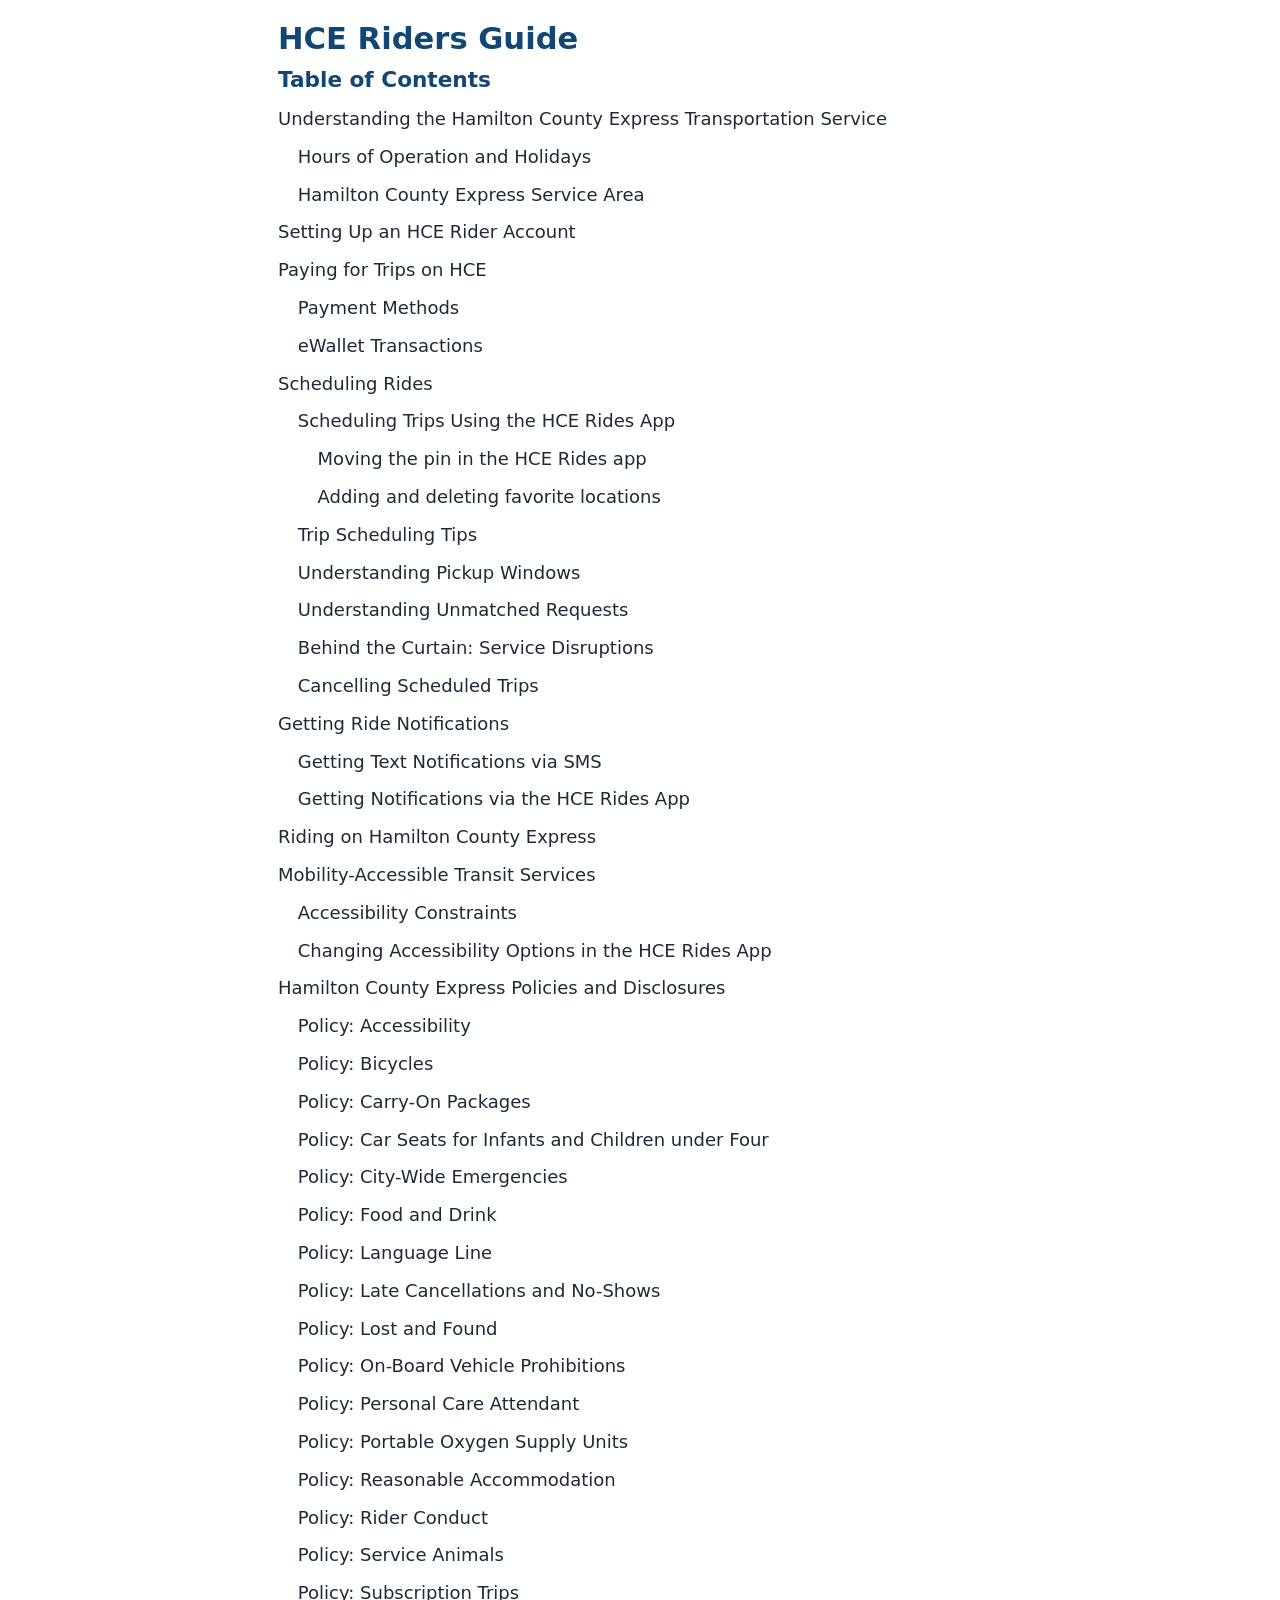
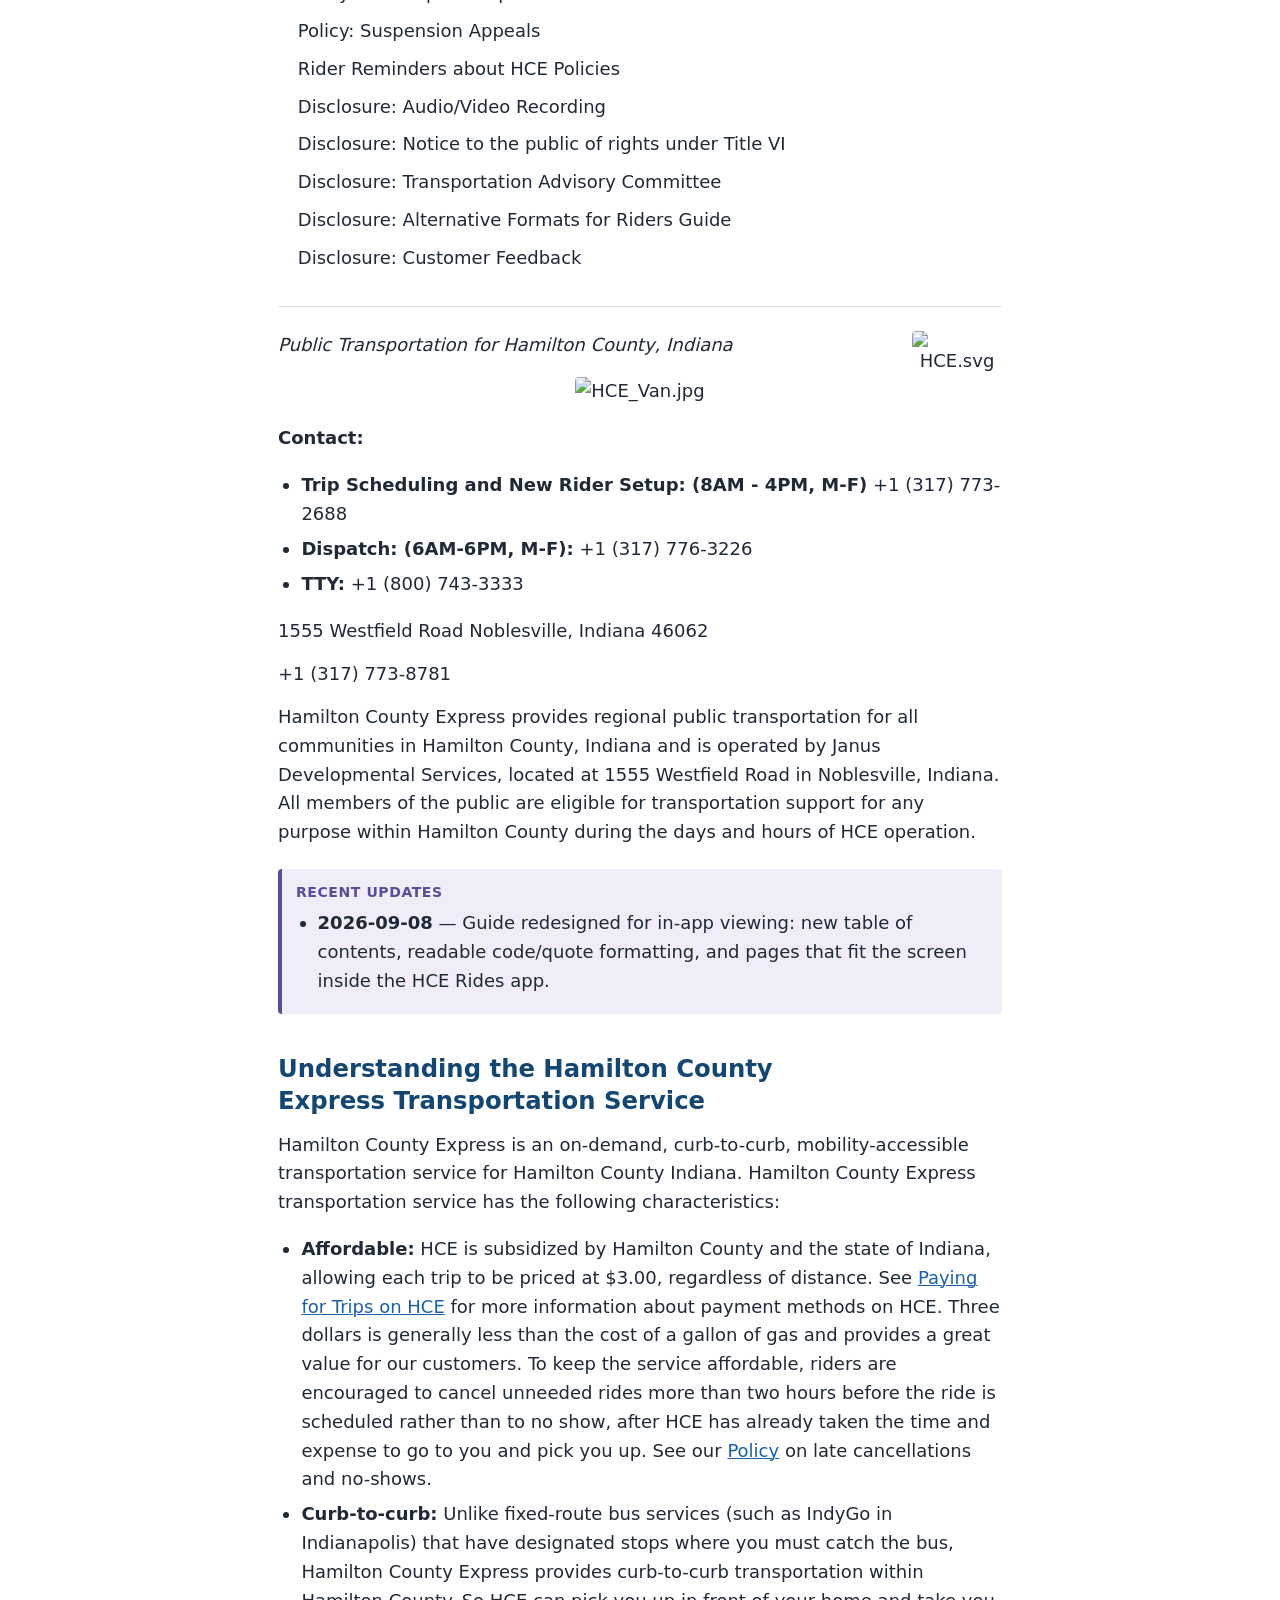
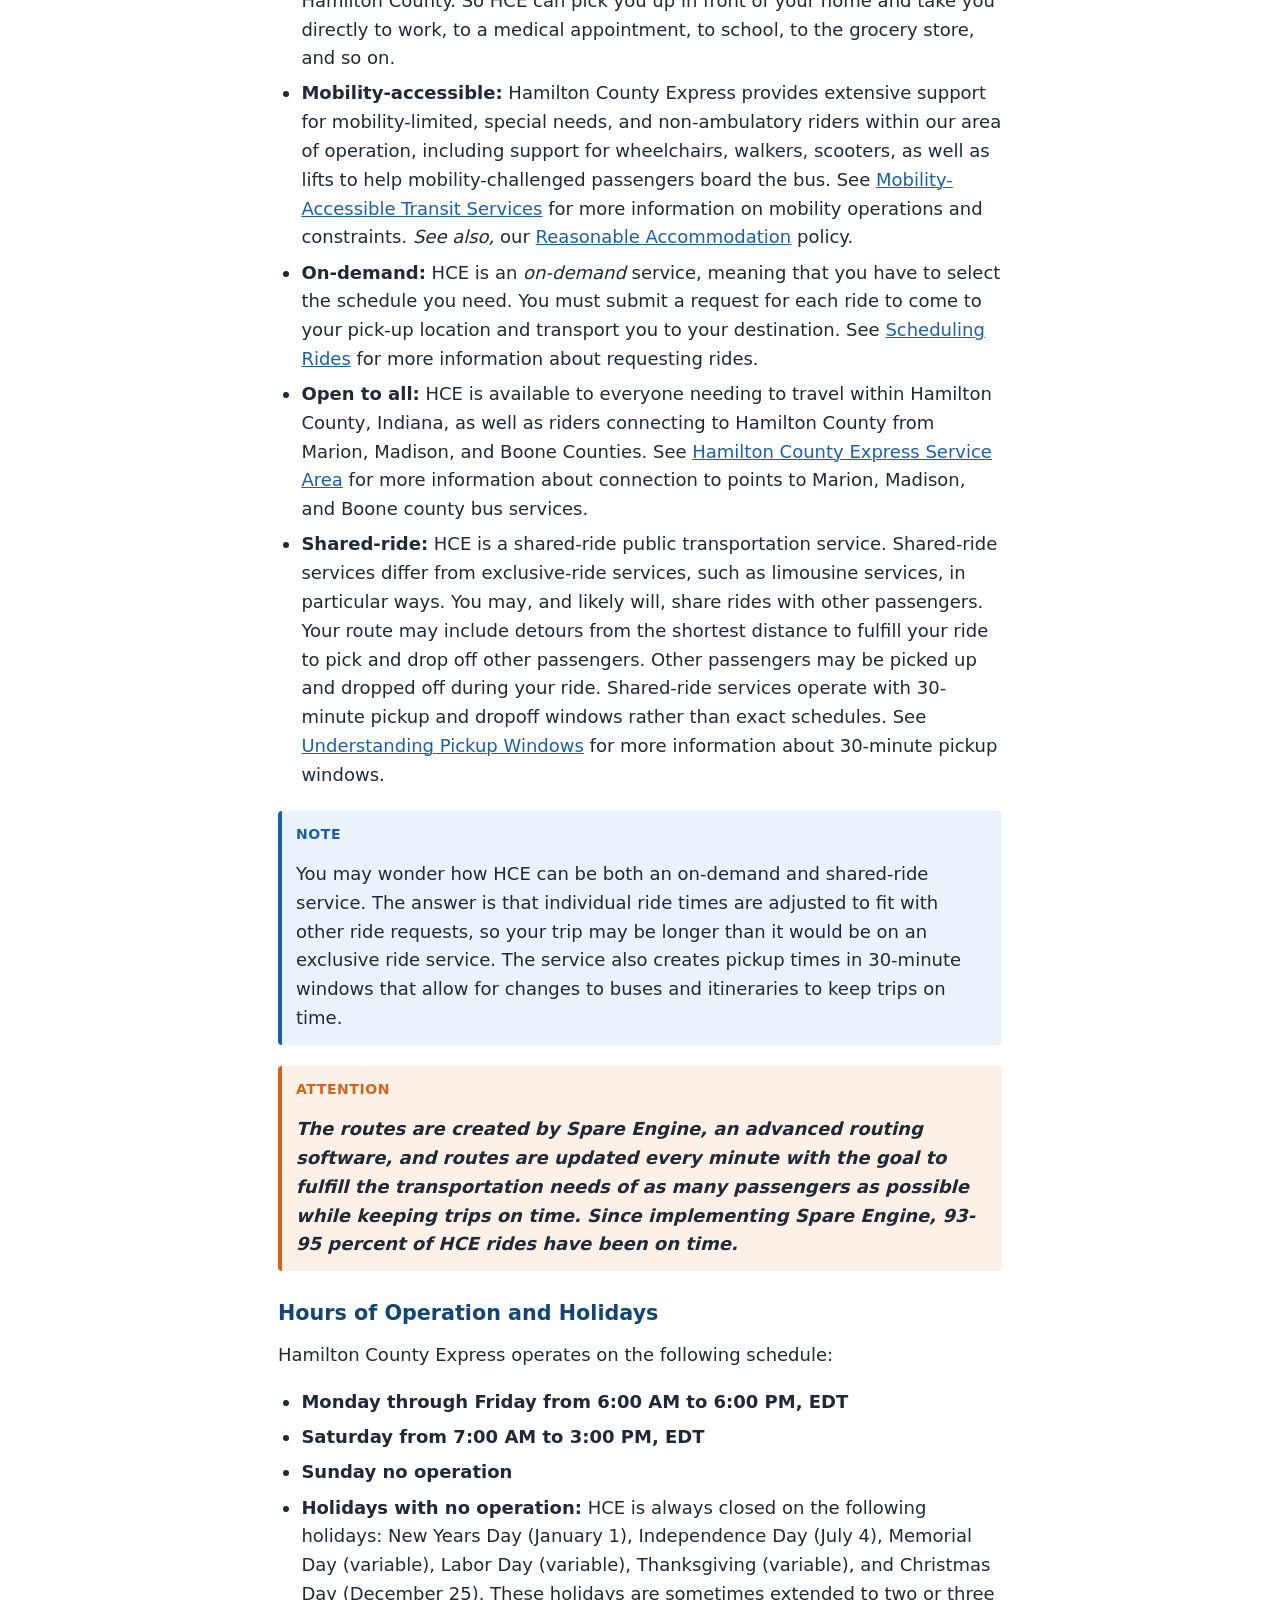
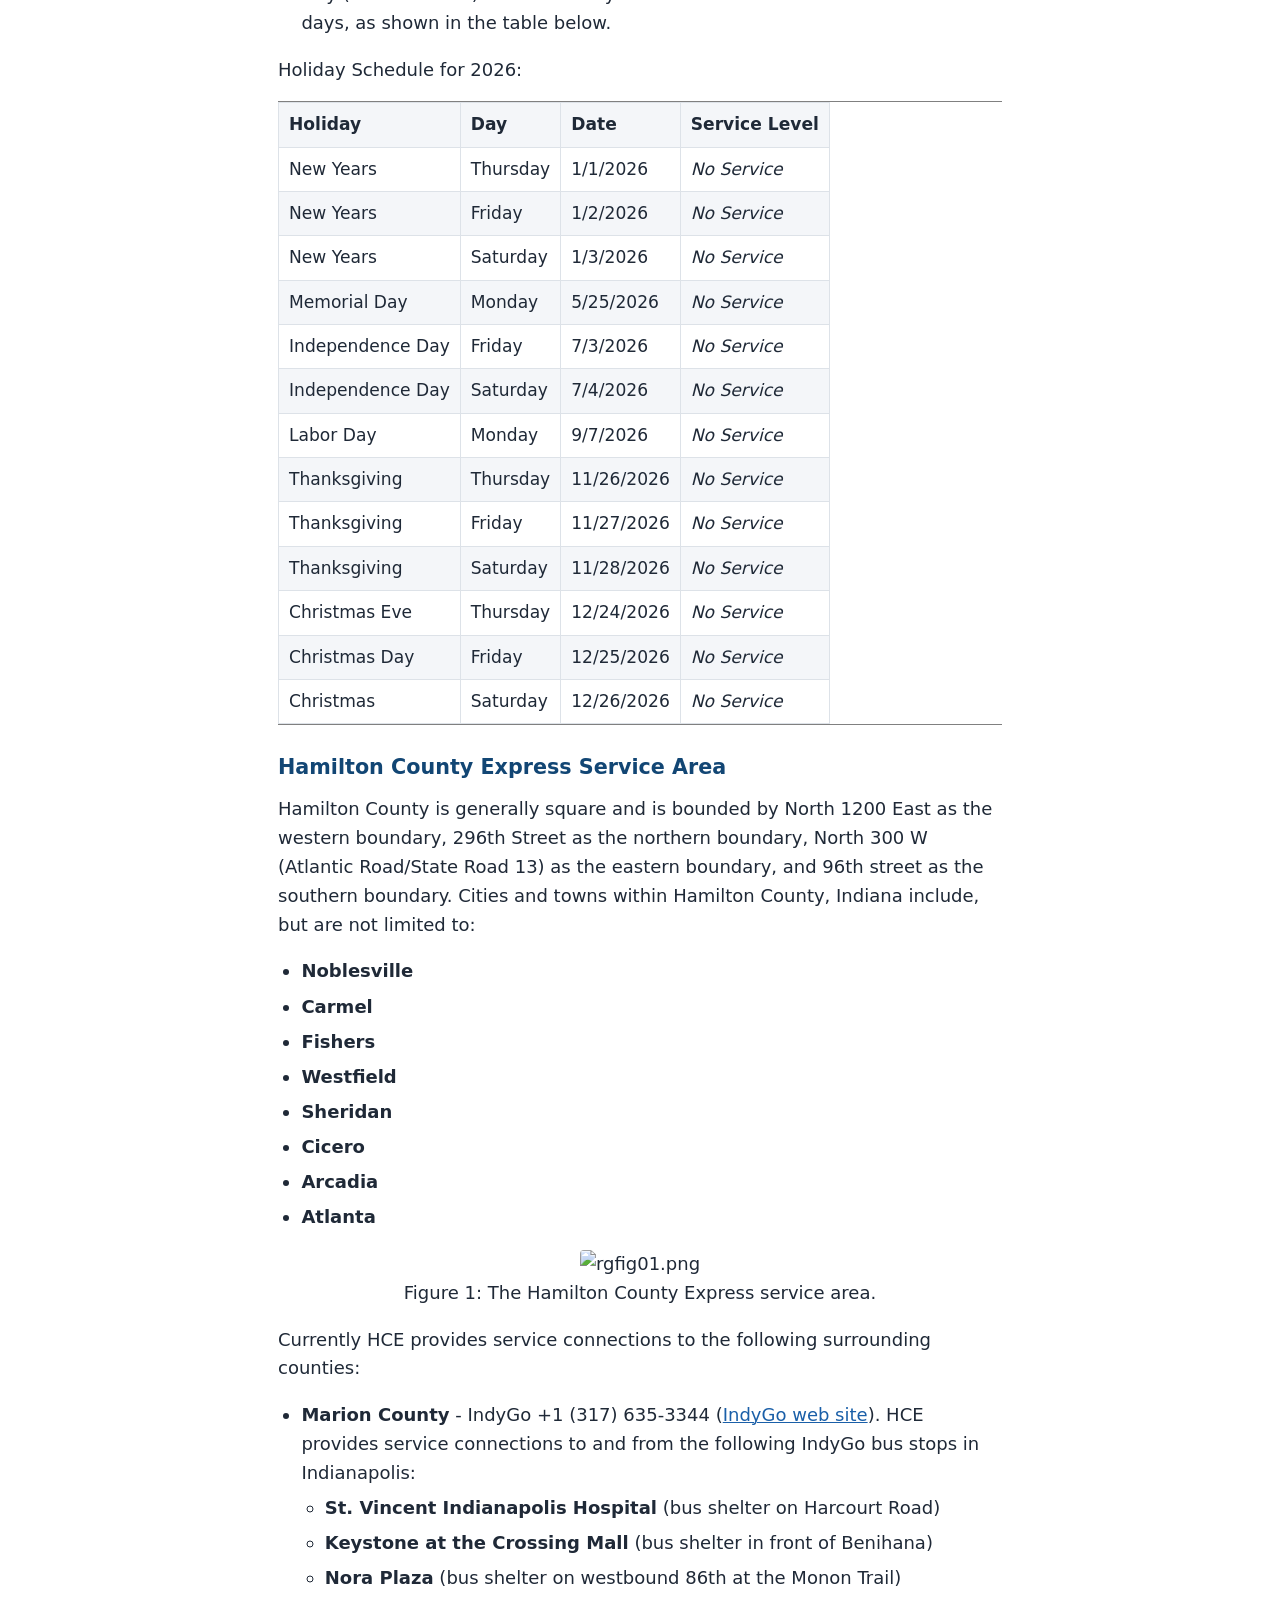
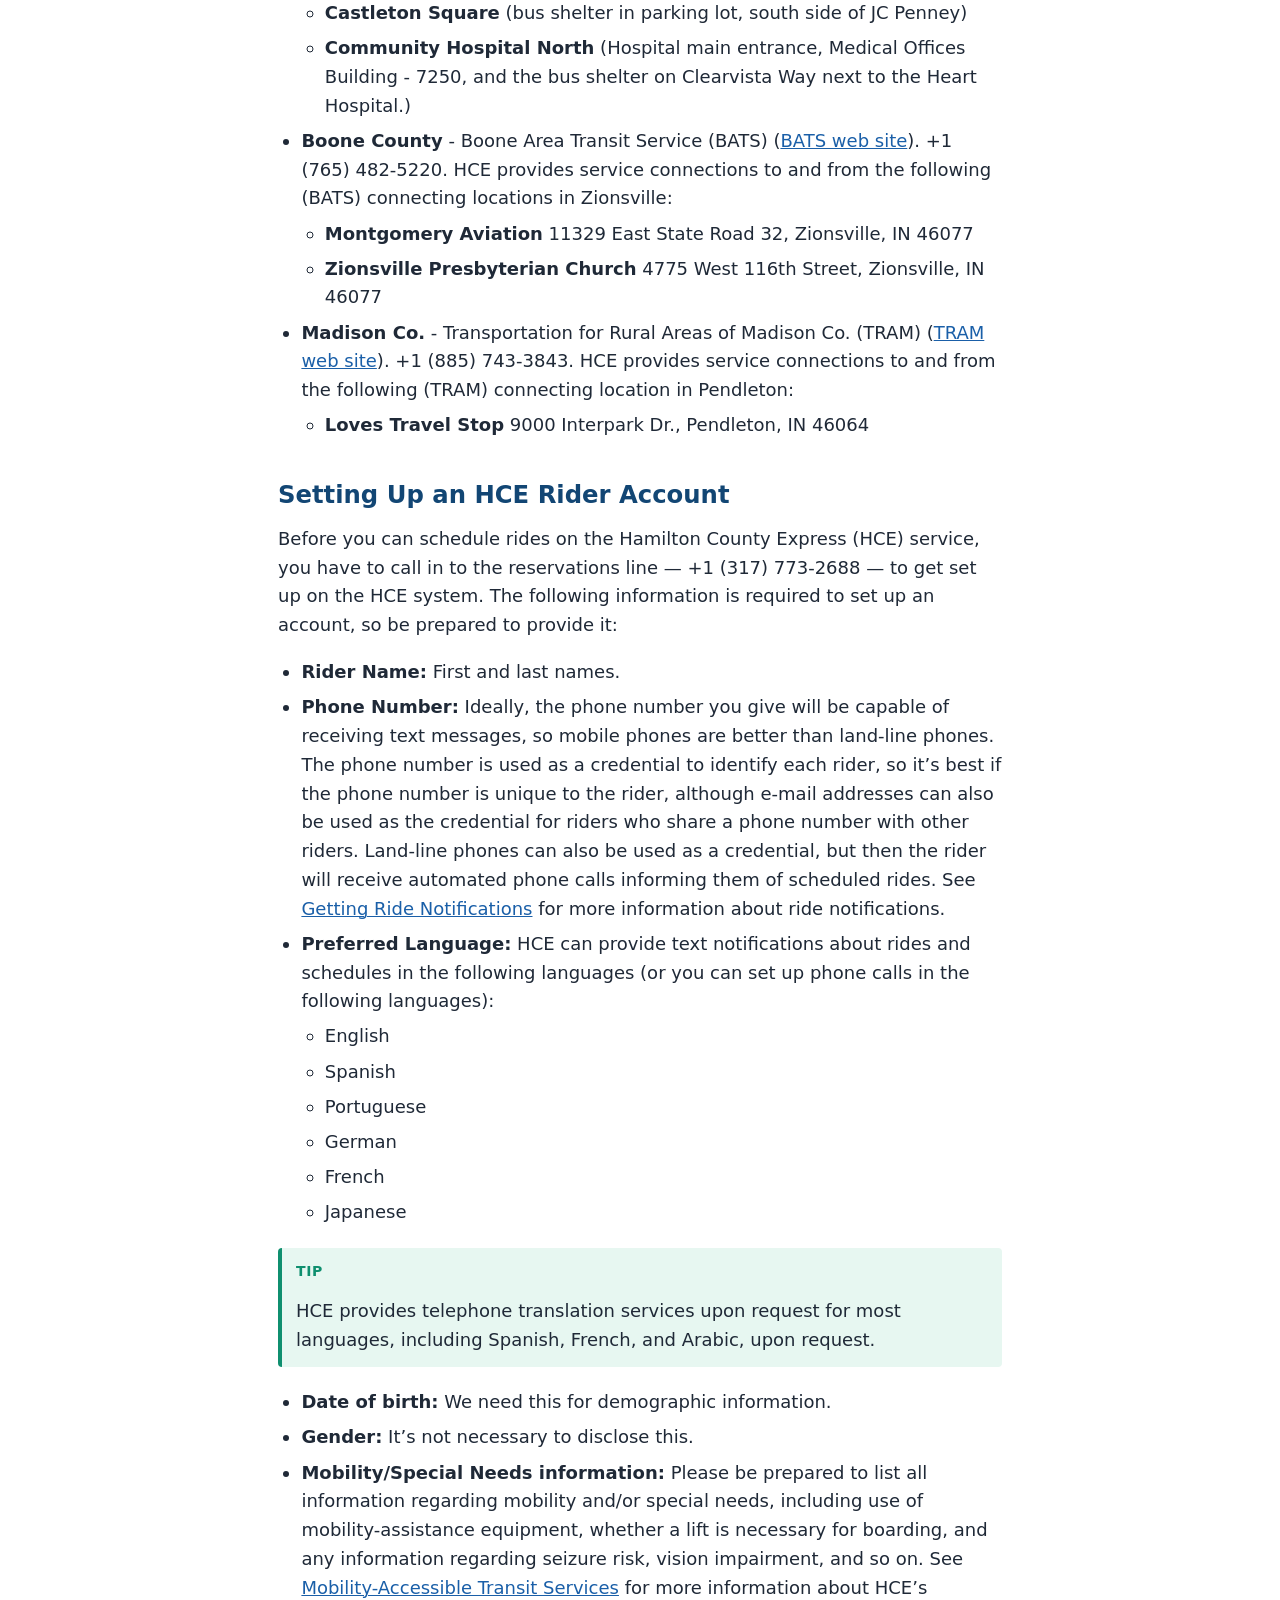
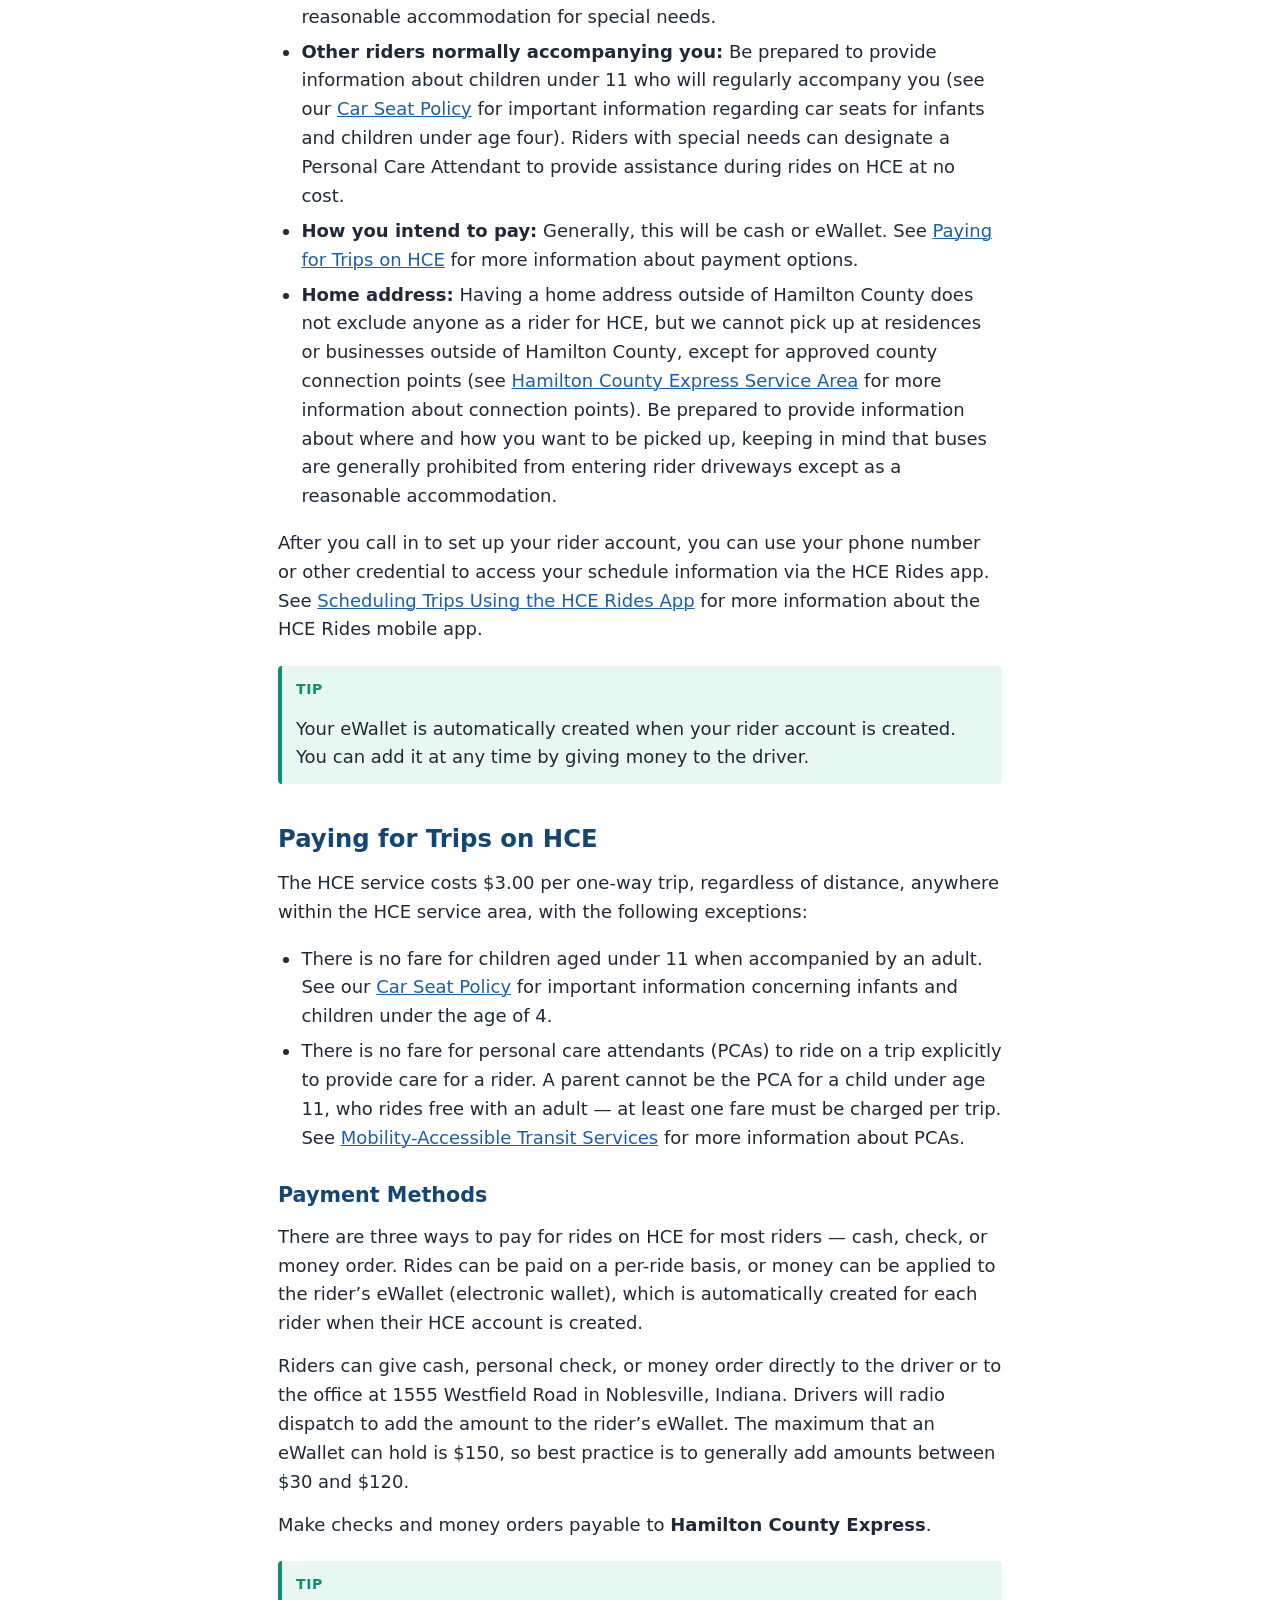
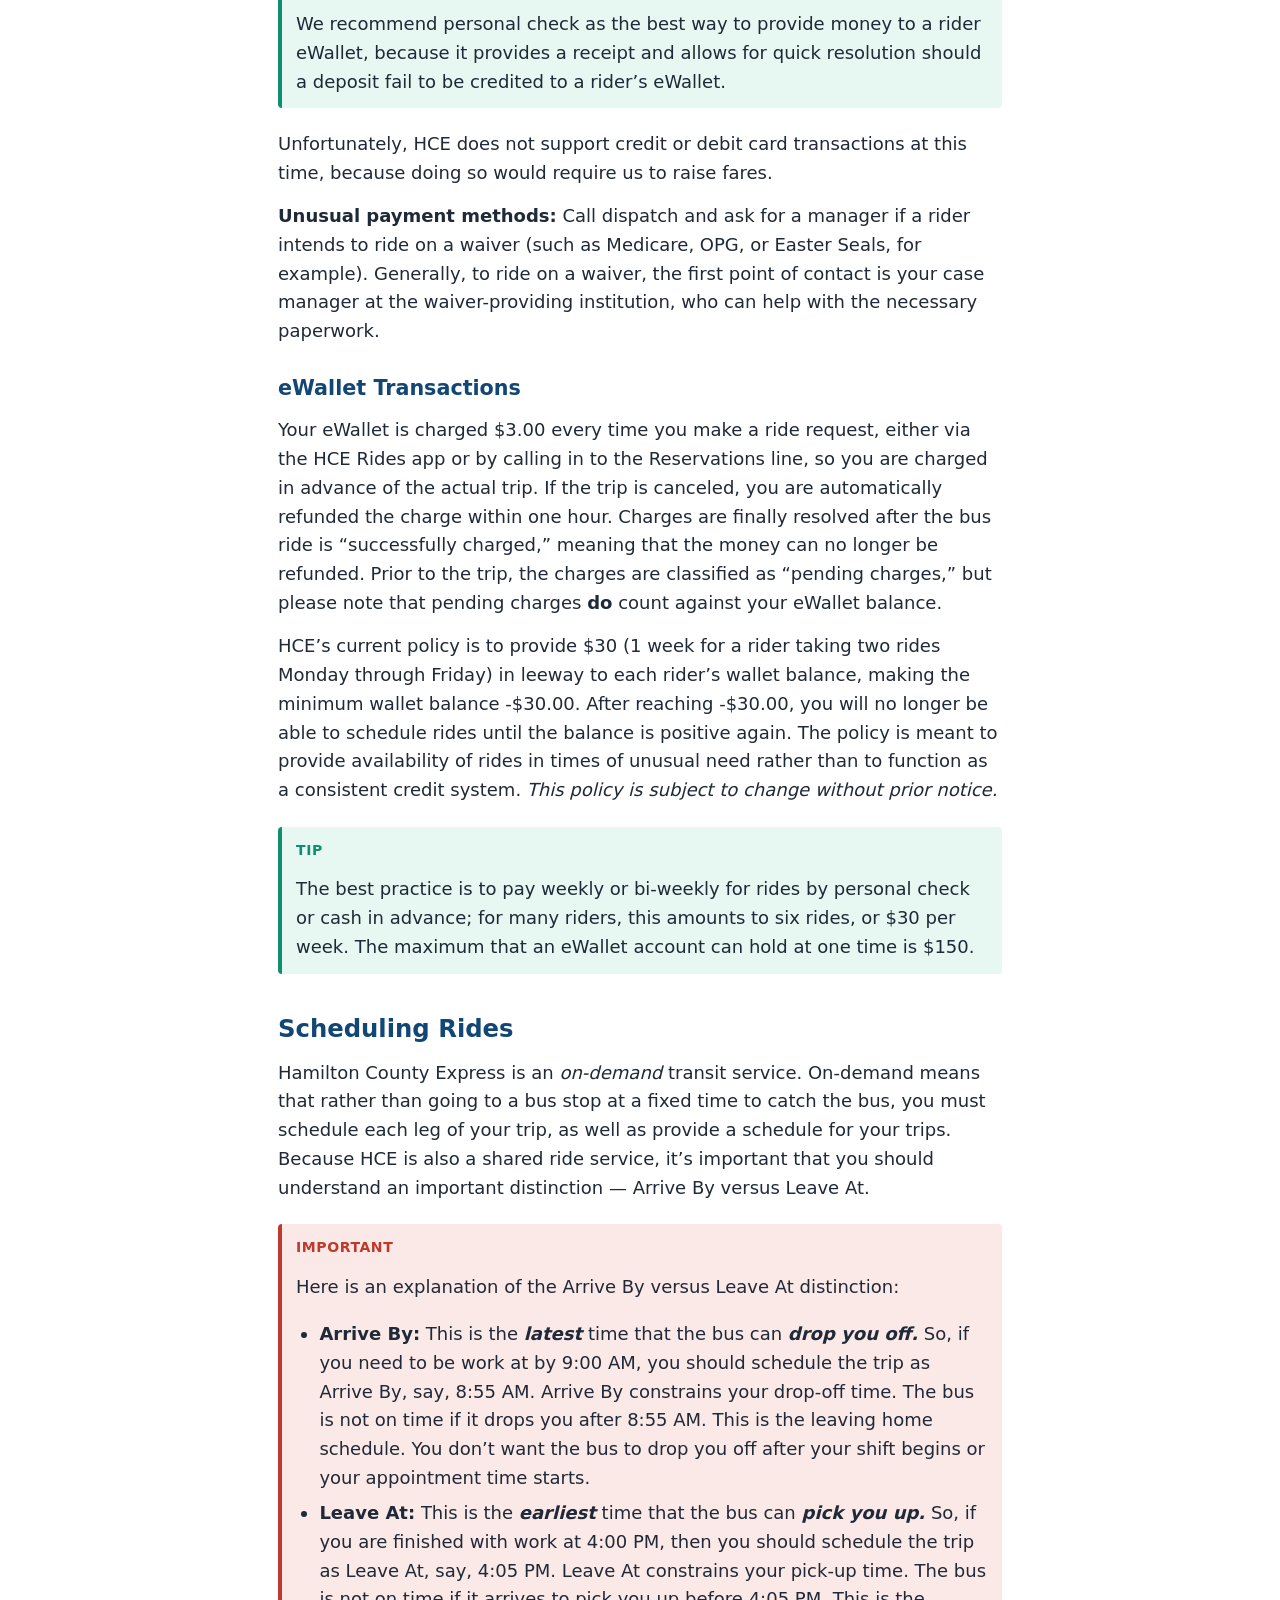
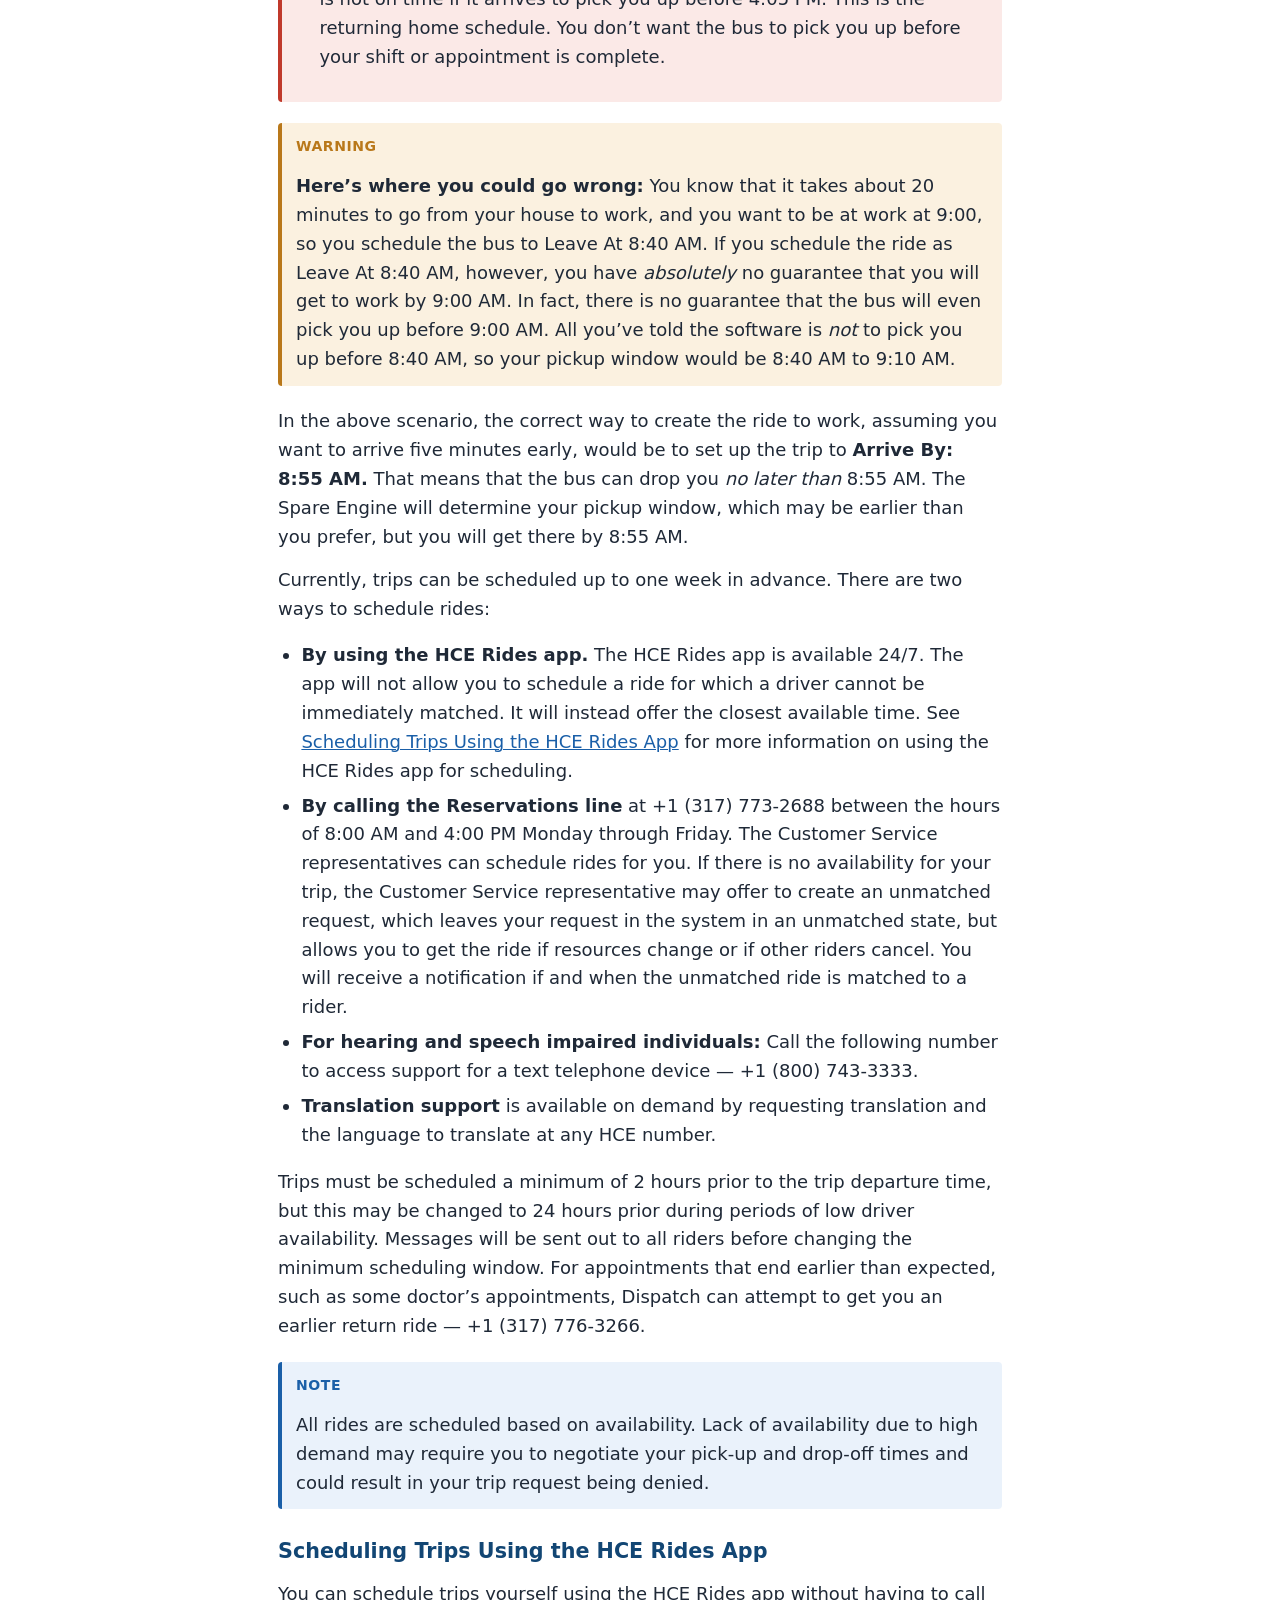
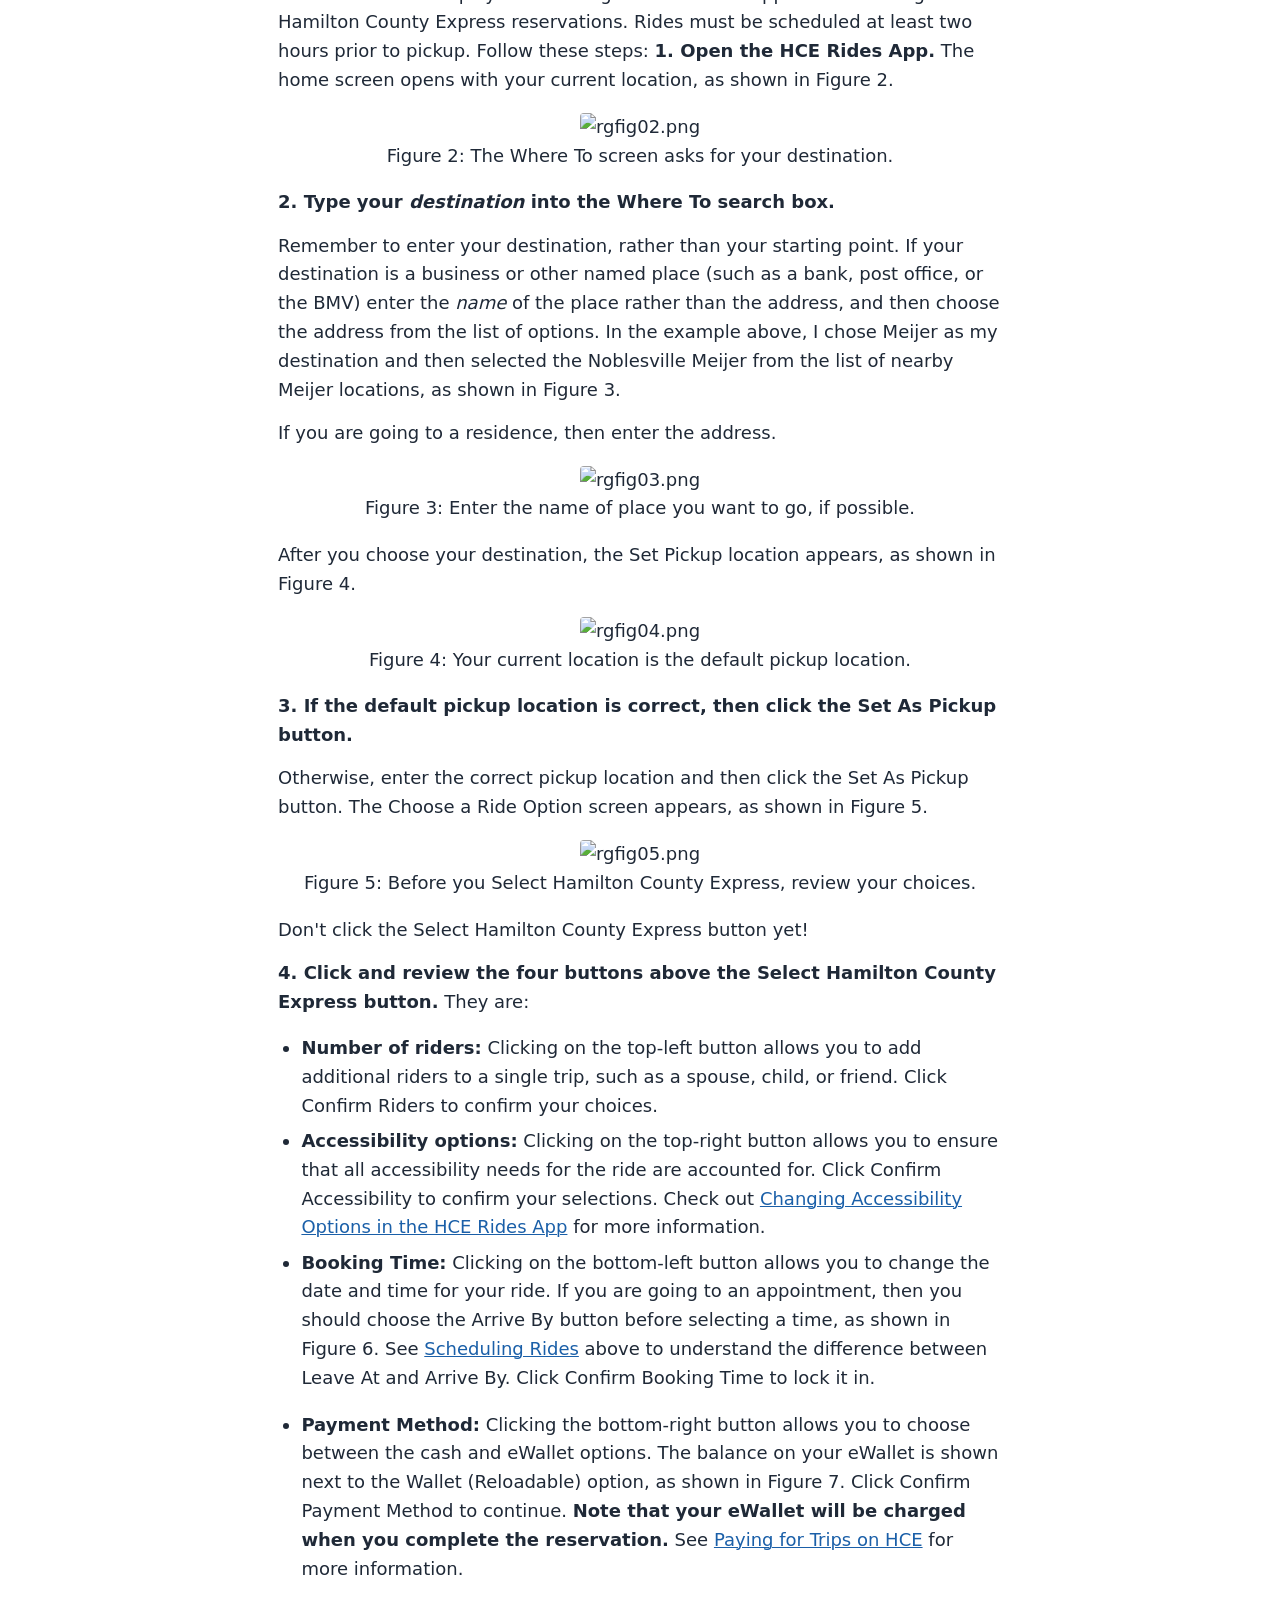
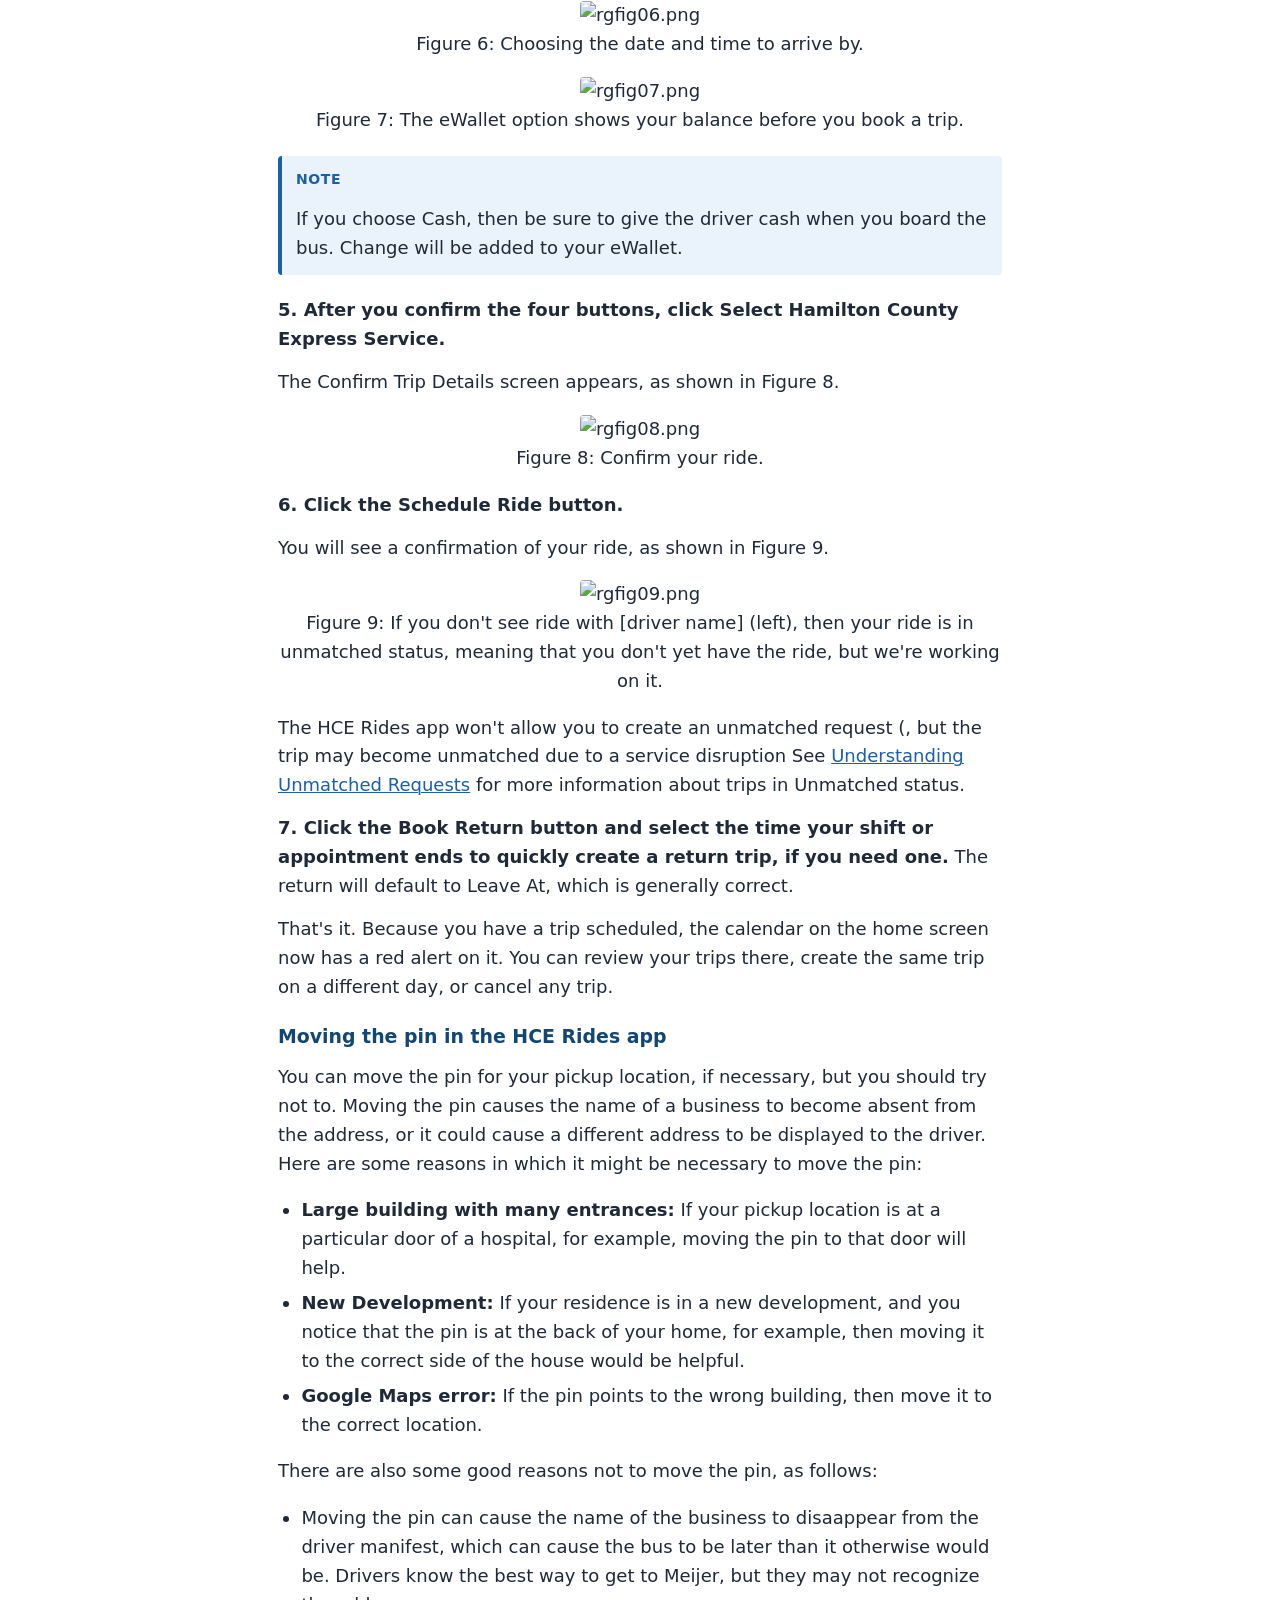
==== index.html @ 5c0b5216 "Auto-export: update HTML from Org source" ====
<?xml version="1.0" encoding="utf-8"?>
<!DOCTYPE html PUBLIC "-//W3C//DTD XHTML 1.0 Strict//EN"
"http://www.w3.org/TR/xhtml1/DTD/xhtml1-strict.dtd">
<html xmlns="http://www.w3.org/1999/xhtml" lang="en" xml:lang="en">
<head>
<!-- 2026-09-08 Tue 19:04 -->
<meta http-equiv="Content-Type" content="text/html;charset=utf-8" />
<meta name="viewport" content="width=device-width, initial-scale=1" />
<title>HCE Riders Guide</title>
<meta name="author" content="HCE Management Team (Kyle Looper - Editor)" />
<meta name="generator" content="Org Mode" />
<link rel="stylesheet" type="text/css" href="css/guide.css"/>
<script type="text/javascript" src="js/guide.js"></script>
</head>
<body>
<div id="content" class="content">
<h1 class="title">HCE Riders Guide</h1>
<div id="table-of-contents" role="doc-toc">
<h2>Table of Contents</h2>
<div id="text-table-of-contents" role="doc-toc">
<ul>
<li><a href="#orgd5f6400">Understanding the Hamilton County Express Transportation Service</a>
<ul>
<li><a href="#org353e54b">Hours of Operation and Holidays</a></li>
<li><a href="#orgf388871">Hamilton County Express Service Area</a></li>
</ul>
</li>
<li><a href="#org5663889">Setting Up an HCE Rider Account</a></li>
<li><a href="#orgec6dafc">Paying for Trips on HCE</a>
<ul>
<li><a href="#orgb6acf0f">Payment Methods</a></li>
<li><a href="#org891f0ba">eWallet Transactions</a></li>
</ul>
</li>
<li><a href="#org9474391">Scheduling Rides</a>
<ul>
<li><a href="#org938ce47">Scheduling Trips Using the HCE Rides App</a>
<ul>
<li><a href="#org4bcc510">Moving the pin in the HCE Rides app</a></li>
<li><a href="#orgcd0cbce">Adding and deleting favorite locations</a></li>
</ul>
</li>
<li><a href="#orgd5ac7e0">Trip Scheduling Tips</a></li>
<li><a href="#org02d3824">Understanding Pickup Windows</a></li>
<li><a href="#orgc047728">Understanding Unmatched Requests</a></li>
<li><a href="#org616172a">Behind the Curtain: Service Disruptions</a></li>
<li><a href="#orgce59006">Cancelling Scheduled Trips</a></li>
</ul>
</li>
<li><a href="#orgbbcd96e">Getting Ride Notifications</a>
<ul>
<li><a href="#orgf9f644e">Getting Text Notifications via SMS</a></li>
<li><a href="#orgd4f69b8">Getting Notifications via the HCE Rides App</a></li>
</ul>
</li>
<li><a href="#orgd7b9fd9">Riding on Hamilton County Express</a></li>
<li><a href="#orgd8718e0">Mobility-Accessible Transit Services</a>
<ul>
<li><a href="#org328e129">Accessibility Constraints</a></li>
<li><a href="#orgb2be142">Changing Accessibility Options in the HCE Rides App</a></li>
</ul>
</li>
<li><a href="#org66f2882">Hamilton County Express Policies and Disclosures</a>
<ul>
<li><a href="#orga23d528">Policy: Accessibility</a></li>
<li><a href="#orgd730471">Policy: Bicycles</a></li>
<li><a href="#org15a9cb9">Policy: Carry-On Packages</a></li>
<li><a href="#org4ac05db">Policy: Car Seats for Infants and Children under Four</a></li>
<li><a href="#org4baeb2f">Policy: City-Wide Emergencies</a></li>
<li><a href="#org4ea05ab">Policy: Food and Drink</a></li>
<li><a href="#orgcf225c7">Policy: Language Line</a></li>
<li><a href="#orgfa08b94">Policy: Late Cancellations and No-Shows</a></li>
<li><a href="#org46a5cc0">Policy: Lost and Found</a></li>
<li><a href="#orgf8ad84a">Policy: On-Board Vehicle Prohibitions</a></li>
<li><a href="#orgf5e5ddf">Policy: Personal Care Attendant</a></li>
<li><a href="#orgd9c8365">Policy: Portable Oxygen Supply Units</a></li>
<li><a href="#orgfcfed4a">Policy: Reasonable Accommodation</a></li>
<li><a href="#orgd630152">Policy: Rider Conduct</a></li>
<li><a href="#org429d1ba">Policy: Service Animals</a></li>
<li><a href="#orgdadbe71">Policy: Subscription Trips</a></li>
<li><a href="#org2b33d57">Policy: Suspension Appeals</a></li>
<li><a href="#org3c5b447">Rider Reminders about HCE Policies</a></li>
<li><a href="#orgd1ad3eb">Disclosure: Audio/Video Recording</a></li>
<li><a href="#org62eca53">Disclosure: Notice to the public of rights under Title VI</a></li>
<li><a href="#orgb0832e5">Disclosure: Transportation Advisory Committee</a></li>
<li><a href="#org086b31f">Disclosure: Alternative Formats for Riders Guide</a></li>
<li><a href="#org855a8bd">Disclosure: Customer Feedback</a></li>
</ul>
</li>
</ul>
</div>
</div>

<div id="org3eac43e" class="figure">
<p><img src="https://raw.githubusercontent.com/klooper/riders_guide/main/img/HCE.svg" alt="HCE.svg" class="org-svg" width="90px" align="right" />
</p>
</div>


<p>
<i>Public Transportation for Hamilton County, Indiana</i>
</p>




<div id="org9744c9b" class="figure">
<p><img src="https://raw.githubusercontent.com/klooper/riders_guide/main/img/HCE_Van.jpg" alt="HCE_Van.jpg" width="360px" />
</p>
</div>


<p>
<b>Contact:</b>
</p>
<ul class="org-ul">
<li><b>Trip Scheduling and New Rider Setup: (8AM - 4PM, M-F)</b> +1 (317) 773-2688</li>
<li><b>Dispatch: (6AM-6PM, M-F):</b> +1 (317) 776-3226</li>
<li><b>TTY:</b> +1 (800) 743-3333</li>
</ul>


<p>
1555 Westfield Road Noblesville, Indiana 46062
</p>


<p>
+1 (317) 773-8781
</p>


<p>
Hamilton County Express provides regional public transportation for all communities in Hamilton County, Indiana and is operated by Janus Developmental Services, located at 1555 Westfield Road in Noblesville, Indiana. All members of the public are eligible for transportation support for any purpose within Hamilton County during the days and hours of HCE operation.
</p>

<div class="recentupdates" id="org4d77026">
<ul class="org-ul">
<li><b>2026-09-08</b> — Guide redesigned for in-app viewing: new table of contents, readable code/quote formatting, and pages that fit the screen inside the HCE Rides app.</li>
</ul>

</div>
<div id="outline-container-orgd5f6400" class="outline-2">
<h2 id="orgd5f6400">Understanding the Hamilton County Express Transportation Service</h2>
<div class="outline-text-2" id="text-orgd5f6400">
<p>
Hamilton County Express is an on-demand, curb-to-curb, mobility-accessible transportation service for Hamilton County Indiana.
Hamilton County Express transportation service has the following characteristics:
</p>

<ul class="org-ul">
<li><b>Affordable:</b> HCE is subsidized by Hamilton County and the state of Indiana, allowing each trip to be priced at $3.00, regardless of distance. See <a href="#orgec6dafc">Paying for Trips on HCE</a> for more information about payment methods on HCE. Three dollars is generally less than the cost of a gallon of gas and provides a great value for our customers. To keep the service affordable, riders are encouraged to cancel unneeded rides more than two hours before the ride is scheduled rather than to no show, after HCE has already taken the time and expense to go to you and pick you up. See our <a href="#orgfa08b94">Policy</a> on late cancellations and no-shows.</li>

<li><b>Curb-to-curb:</b> Unlike fixed-route bus services (such as IndyGo in Indianapolis) that have designated stops where you must catch the bus, Hamilton County Express provides curb-to-curb transportation within Hamilton County. So HCE can pick you up in front of your home and take you directly to work, to a medical appointment, to school, to the grocery store, and so on.</li>

<li><b>Mobility-accessible:</b> Hamilton County Express provides extensive support for mobility-limited, special needs, and non-ambulatory riders within our area of operation, including support for wheelchairs, walkers, scooters, as well as lifts to help mobility-challenged passengers board the bus. See <a href="#orgd8718e0">Mobility-Accessible Transit Services</a> for more information on mobility operations and constraints. <i>See also,</i> our <a href="#orgfcfed4a">Reasonable Accommodation</a> policy.</li>

<li><b>On-demand:</b> HCE is an <i>on-demand</i> service, meaning that you have to select the schedule you need. You must submit a request for each ride to come to your pick-up location and transport you to your destination. See <a href="#org9474391">Scheduling Rides</a> for more information about requesting rides.</li>

<li><b>Open to all:</b> HCE is available to everyone needing to travel within Hamilton County, Indiana, as well as riders connecting to Hamilton County from Marion, Madison, and Boone Counties. See <a href="#orgf388871">Hamilton County Express Service Area</a> for more information about connection to points to Marion, Madison, and Boone county bus services.</li>

<li><b>Shared-ride:</b> HCE is a shared-ride public transportation service. Shared-ride services differ from exclusive-ride services, such as limousine services, in particular ways. You may, and likely will, share rides with other passengers. Your route may include detours from the shortest distance to fulfill your ride to pick and drop off other passengers. Other passengers may be picked up and dropped off during your ride. Shared-ride services operate with 30-minute pickup and dropoff windows rather than exact schedules. See <a href="#org02d3824">Understanding Pickup Windows</a> for more information about 30-minute pickup windows.</li>
</ul>

<div class="note" id="orgc5ce98e">
<p>
You may wonder how HCE can be both an on-demand and shared-ride service. The answer is that individual ride times are adjusted to fit with other ride requests, so your trip may be longer than it would be on an exclusive ride service. The service also creates pickup times in 30-minute windows that allow for changes to buses and itineraries to keep trips on time.
</p>

</div>

<div class="attention" id="org31f9169">
<p>
<b><i>The routes are created by Spare Engine, an advanced routing software, and routes are updated every minute with the goal to fulfill the transportation needs of as many passengers as possible while keeping trips on time. Since implementing Spare Engine, 93-95 percent of HCE rides have been on time.</i></b>
</p>

</div>
</div>
<div id="outline-container-org353e54b" class="outline-3">
<h3 id="org353e54b">Hours of Operation and Holidays</h3>
<div class="outline-text-3" id="text-org353e54b">
<p>
Hamilton County Express operates on the following schedule:
</p>

<ul class="org-ul">
<li><b>Monday through Friday from 6:00 AM to 6:00 PM, EDT</b></li>

<li><b>Saturday from 7:00 AM to 3:00 PM, EDT</b></li>

<li><b>Sunday no operation</b></li>

<li><b>Holidays with no operation:</b> HCE is always closed on the following holidays: New Years Day (January 1), Independence Day (July 4), Memorial Day (variable), Labor Day (variable), Thanksgiving (variable), and Christmas Day (December 25). These holidays are sometimes extended to two or three days, as shown in the table below.</li>
</ul>


<p>
Holiday Schedule for 2026: 
</p>
<table border="2" cellspacing="0" cellpadding="6" rules="groups" frame="hsides">


<colgroup>
<col  class="org-left" />

<col  class="org-left" />

<col  class="org-left" />

<col  class="org-left" />
</colgroup>
<thead>
<tr>
<th scope="col" class="org-left">Holiday</th>
<th scope="col" class="org-left">Day</th>
<th scope="col" class="org-left">Date</th>
<th scope="col" class="org-left">Service Level</th>
</tr>
</thead>
<tbody>
<tr>
<td class="org-left">New Years</td>
<td class="org-left">Thursday</td>
<td class="org-left">1/1/2026</td>
<td class="org-left"><i>No Service</i></td>
</tr>

<tr>
<td class="org-left">New Years</td>
<td class="org-left">Friday</td>
<td class="org-left">1/2/2026</td>
<td class="org-left"><i>No Service</i></td>
</tr>

<tr>
<td class="org-left">New Years</td>
<td class="org-left">Saturday</td>
<td class="org-left">1/3/2026</td>
<td class="org-left"><i>No Service</i></td>
</tr>

<tr>
<td class="org-left">Memorial Day</td>
<td class="org-left">Monday</td>
<td class="org-left">5/25/2026</td>
<td class="org-left"><i>No Service</i></td>
</tr>

<tr>
<td class="org-left">Independence Day</td>
<td class="org-left">Friday</td>
<td class="org-left">7/3/2026</td>
<td class="org-left"><i>No Service</i></td>
</tr>

<tr>
<td class="org-left">Independence Day</td>
<td class="org-left">Saturday</td>
<td class="org-left">7/4/2026</td>
<td class="org-left"><i>No Service</i></td>
</tr>

<tr>
<td class="org-left">Labor Day</td>
<td class="org-left">Monday</td>
<td class="org-left">9/7/2026</td>
<td class="org-left"><i>No Service</i></td>
</tr>

<tr>
<td class="org-left">Thanksgiving</td>
<td class="org-left">Thursday</td>
<td class="org-left">11/26/2026</td>
<td class="org-left"><i>No Service</i></td>
</tr>

<tr>
<td class="org-left">Thanksgiving</td>
<td class="org-left">Friday</td>
<td class="org-left">11/27/2026</td>
<td class="org-left"><i>No Service</i></td>
</tr>

<tr>
<td class="org-left">Thanksgiving</td>
<td class="org-left">Saturday</td>
<td class="org-left">11/28/2026</td>
<td class="org-left"><i>No Service</i></td>
</tr>

<tr>
<td class="org-left">Christmas Eve</td>
<td class="org-left">Thursday</td>
<td class="org-left">12/24/2026</td>
<td class="org-left"><i>No Service</i></td>
</tr>

<tr>
<td class="org-left">Christmas Day</td>
<td class="org-left">Friday</td>
<td class="org-left">12/25/2026</td>
<td class="org-left"><i>No Service</i></td>
</tr>

<tr>
<td class="org-left">Christmas</td>
<td class="org-left">Saturday</td>
<td class="org-left">12/26/2026</td>
<td class="org-left"><i>No Service</i></td>
</tr>
</tbody>
</table>
</div>
</div>
<div id="outline-container-orgf388871" class="outline-3">
<h3 id="orgf388871">Hamilton County Express Service Area</h3>
<div class="outline-text-3" id="text-orgf388871">
<p>
Hamilton County is generally square and is bounded by North 1200 East as the western boundary, 296th Street as the northern boundary, North 300 W (Atlantic Road/State Road 13) as the eastern boundary, and 96th street as the southern boundary. Cities and towns within Hamilton County, Indiana include, but are not limited to:
</p>
<ul class="org-ul">
<li><b>Noblesville</b></li>
<li><b>Carmel</b></li>
<li><b>Fishers</b></li>
<li><b>Westfield</b></li>
<li><b>Sheridan</b></li>
<li><b>Cicero</b></li>
<li><b>Arcadia</b></li>
<li><b>Atlanta</b></li>
</ul>

<div id="org7f667e2" class="figure">
<p><img src="https://raw.githubusercontent.com/klooper/riders_guide/main/img/rgfig01.png" alt="rgfig01.png" width="360px" />
</p>
<p><span class="figure-number">Figure 1: </span>The Hamilton County Express service area.</p>
</div>

<p>
Currently HCE provides service connections to the following surrounding counties:
</p>
<ul class="org-ul">
<li><b>Marion County</b> - IndyGo +1 (317) 635-3344 (<a href="https://indygo.net/routes">IndyGo web site</a>). HCE provides service connections to and from the following IndyGo bus stops in Indianapolis:
<ul class="org-ul">
<li><b>St. Vincent Indianapolis Hospital</b> (bus shelter on Harcourt Road)</li>
<li><b>Keystone at the Crossing Mall</b> (bus shelter in front of Benihana)</li>
<li><b>Nora Plaza</b> (bus shelter on westbound 86th at the Monon Trail)</li>
<li><b>Castleton Square</b> (bus shelter in parking lot, south side of JC Penney)</li>
<li><b>Community Hospital North</b> (Hospital main entrance, Medical Offices Building - 7250, and the bus shelter on Clearvista Way next to the Heart Hospital.)</li>
</ul></li>
<li><b>Boone County</b> - Boone Area Transit Service (BATS) (<a href="https://cirta.us/county-connect/transportation-resources/boone-area-transit-service">BATS web site</a>). +1 (765) 482-5220. HCE provides service
connections to and from the following (BATS) connecting locations in Zionsville:
<ul class="org-ul">
<li><b>Montgomery Aviation</b> 11329 East State Road 32, Zionsville, IN 46077</li>
<li><b>Zionsville Presbyterian Church</b> 4775 West 116th Street, Zionsville, IN 46077</li>
</ul></li>
<li><b>Madison Co.</b> - Transportation for Rural Areas of Madison Co. (TRAM) (<a href="https://www.cirta.us/county-connect/transportation-resources/tram/">TRAM web site</a>). +1 (885) 743-3843. HCE provides service connections to and from the following (TRAM) connecting location in Pendleton:
<ul class="org-ul">
<li><b>Loves Travel Stop</b> 9000 Interpark Dr., Pendleton, IN 46064</li>
</ul></li>
</ul>
</div>
</div>
</div>
<div id="outline-container-org5663889" class="outline-2">
<h2 id="org5663889">Setting Up an HCE Rider Account</h2>
<div class="outline-text-2" id="text-org5663889">
<p>
Before you can schedule rides on the Hamilton County Express (HCE) service, you have to call in to the reservations line — +1 (317) 773-2688 — to get set up on the HCE system. The following information is required to set up an account, so be prepared to provide it:
</p>
<ul class="org-ul">
<li><b>Rider Name:</b> First and last names.</li>
<li><b>Phone Number:</b> Ideally, the phone number you give will be capable of receiving text messages, so mobile phones are better than land-line phones. The phone number is used as a credential to identify each rider, so it’s best if the phone number is unique to the rider, although e-mail addresses can also be used as the credential for riders who share a phone number with other riders. Land-line phones can also be used as a credential, but then the rider will receive automated phone calls informing them of scheduled rides. See <a href="#orgbbcd96e">Getting Ride Notifications</a> for more information about ride notifications.</li>
<li><b>Preferred Language:</b> HCE can provide text notifications about rides and schedules in the following languages (or you can set up phone calls in the following languages): 
<ul class="org-ul">
<li>English</li>
<li>Spanish</li>
<li>Portuguese</li>
<li>German</li>
<li>French</li>
<li>Japanese</li>
</ul></li>
</ul>

<div class="tip" id="orgb1fee3e">
<p>
HCE provides telephone translation services upon request for most languages, including Spanish, French, and Arabic, upon request.
</p>

</div>

<ul class="org-ul">
<li><b>Date of birth:</b> We need this for demographic information.</li>
<li><b>Gender:</b> It’s not necessary to disclose this.</li>
<li><b>Mobility/Special Needs information:</b> Please be prepared to list all information regarding mobility and/or special needs, including use of mobility-assistance equipment, whether a lift is necessary for boarding, and any information regarding seizure risk, vision impairment, and so on. See <a href="#orgd8718e0">Mobility-Accessible Transit Services</a> for more information about HCE’s reasonable accommodation for special needs.</li>
<li><b>Other riders normally accompanying you:</b> Be prepared to provide information about children under 11 who will regularly accompany you (see our <a href="#org4ac05db">Car Seat Policy</a> for important information regarding car seats for infants and children under age four). Riders with special needs can designate a Personal Care Attendant to provide assistance during rides on HCE at no cost.</li>
<li><b>How you intend to pay:</b> Generally, this will be cash or eWallet. See <a href="#orgec6dafc">Paying for Trips on HCE</a> for more information about payment options.</li>
<li><b>Home address:</b> Having a home address outside of Hamilton County does not exclude anyone as a rider for HCE, but we cannot pick up at residences or businesses outside of Hamilton County, except for approved county connection points (see <a href="#orgf388871">Hamilton County Express Service Area</a> for more information about connection points). Be prepared to provide information about where and how you want to be picked up, keeping in mind that buses are generally prohibited from entering rider driveways except as a reasonable accommodation.</li>
</ul>

<p>
After you call in to set up your rider account, you can use your phone number or other credential to access your schedule information via the HCE Rides app. See <a href="#org938ce47">Scheduling Trips Using the HCE Rides App</a> for more information about the HCE Rides mobile app.
</p>

<div class="tip" id="orgf1eaff3">
<p>
Your eWallet is automatically created when your rider account is created. You can add it at any time by giving money to the driver.
</p>

</div>
</div>
</div>
<div id="outline-container-orgec6dafc" class="outline-2">
<h2 id="orgec6dafc">Paying for Trips on HCE</h2>
<div class="outline-text-2" id="text-orgec6dafc">
<p>
The HCE service costs $3.00 per one-way trip, regardless of distance, anywhere within the HCE service area, with the following exceptions:
</p>
<ul class="org-ul">
<li>There is no fare for children aged under 11 when accompanied by an adult. See our <a href="#org4ac05db">Car Seat Policy</a> for important information concerning infants and children under the age of 4.</li>
<li>There is no fare for personal care attendants (PCAs) to ride on a trip explicitly to provide care for a rider. A parent cannot be the PCA for a child under age 11, who rides free with an adult — at least one fare must be charged per trip. See <a href="#orgd8718e0">Mobility-Accessible Transit Services</a> for more information about PCAs.</li>
</ul>
</div>
<div id="outline-container-orgb6acf0f" class="outline-3">
<h3 id="orgb6acf0f">Payment Methods</h3>
<div class="outline-text-3" id="text-orgb6acf0f">
<p>
There are three ways to pay for rides on HCE for most riders — cash, check, or money order. Rides can be paid on a per-ride basis, or money can be applied to the rider’s eWallet (electronic wallet), which is automatically created for each rider when their HCE account is created.
</p>

<p>
Riders can give cash, personal check, or money order directly to the driver or to the office at 1555 Westfield Road in Noblesville, Indiana. Drivers will radio dispatch to add the amount to the rider’s eWallet. The maximum that an eWallet can hold is $150, so best practice is to generally add amounts between $30 and $120.
</p>

<p>
Make checks and money orders payable to <b>Hamilton County Express</b>.
</p>
<div class="tip" id="orgcce81a4">
<p>
We recommend personal check as the best way to provide money to a rider eWallet, because it provides a receipt and allows for quick resolution should a deposit fail to be credited to a rider’s eWallet.
</p>

</div>

<p>
Unfortunately, HCE does not support credit or debit card transactions at this time, because doing so would require us to raise fares.
</p>

<p>
<b>Unusual payment methods:</b> Call dispatch and ask for a manager if a rider intends to ride on a waiver (such as Medicare, OPG, or Easter Seals, for example). Generally, to ride on a waiver, the first point of contact is your case manager at the waiver-providing institution, who can help with the necessary paperwork.
</p>
</div>
</div>
<div id="outline-container-org891f0ba" class="outline-3">
<h3 id="org891f0ba">eWallet Transactions</h3>
<div class="outline-text-3" id="text-org891f0ba">
<p>
Your eWallet is charged $3.00 every time you make a ride request, either via the HCE Rides app or by calling in to the Reservations line, so you are charged in advance of the actual trip. If the trip is canceled, you are automatically refunded the charge within one hour. Charges are finally resolved after the bus ride is “successfully charged,” meaning that the money can no longer be refunded. Prior to the trip, the charges are classified as “pending charges,” but please note that pending charges <b>do</b> count against your eWallet balance.
</p>

<p>
HCE’s current policy is to provide $30 (1 week for a rider taking two rides Monday through Friday) in leeway to each rider’s wallet balance, making the minimum wallet balance -$30.00. After reaching -$30.00, you will no longer be able to schedule rides until the balance is positive again. The policy is meant to provide availability of rides in times of unusual need rather than to function as a consistent credit system. <i>This policy is subject to change without prior notice.</i>
</p>


<div class="tip" id="org5f61605">
<p>
The best practice is to pay weekly or bi-weekly for rides by personal check or cash in advance; for many riders, this amounts to six rides, or $30 per week. The maximum that an eWallet account can hold at one time is $150.
</p>

</div>
</div>
</div>
</div>
<div id="outline-container-org9474391" class="outline-2">
<h2 id="org9474391">Scheduling Rides</h2>
<div class="outline-text-2" id="text-org9474391">
<p>
Hamilton County Express is an <i>on-demand</i> transit service. On-demand means that rather than going to a bus stop at a fixed time to catch the bus, you must schedule each leg of your trip, as well as provide a schedule for your trips. Because HCE is also a shared ride service, it’s important that you should understand an important distinction — Arrive By versus Leave At.
</p>

<div class="important" id="orgc9af1f7">
<p>
Here is an explanation of the Arrive By versus Leave At distinction:
</p>
<ul class="org-ul">
<li><b>Arrive By:</b> This is the <b><i>latest</i></b> time that the bus can <b><i>drop you off.</i></b> So, if you need to be work at by 9:00 AM, you should schedule the trip as Arrive By, say, 8:55 AM. Arrive By constrains your drop-off time. The bus is not on time if it drops you after 8:55 AM. This is the leaving home schedule. You don’t want the bus to drop you off after your shift begins or your appointment time starts.</li>
<li><b>Leave At:</b> This is the <b><i>earliest</i></b> time that the bus can <b><i>pick you up.</i></b> So, if you are finished with work at 4:00 PM, then you should schedule the trip as Leave At, say, 4:05 PM. Leave At constrains your pick-up time. The bus is not on time if it arrives to pick you up before 4:05 PM. This is the returning home schedule. You don’t want the bus to pick you up before your shift or appointment is complete.</li>
</ul>

</div>

<div class="warning" id="org7a71a3b">
<p>
<b>Here’s where you could go wrong:</b> You know that it takes about 20 minutes to go from your house to work, and you want to be at work at 9:00, so you schedule the bus to Leave At 8:40 AM. If you schedule the ride as Leave At 8:40 AM, however, you have <i>absolutely</i> no guarantee that you will get to work by 9:00 AM. In fact, there is no guarantee that the bus will even pick you up before 9:00 AM. All you’ve told the software is <i>not</i> to pick you up before 8:40 AM, so your pickup window would be 8:40 AM to 9:10 AM.
</p>

</div>

<p>
In the above scenario, the correct way to create the ride to work, assuming you want to arrive five minutes early, would be to set up the trip to <b>Arrive By: 8:55 AM.</b> That means that the bus can drop you <i>no later than</i> 8:55 AM. The Spare Engine will determine your pickup window, which may be earlier than you prefer, but you will get there by 8:55 AM.
</p>

<p>
Currently, trips can be scheduled up to one week in advance. There are two ways to schedule rides:
</p>
<ul class="org-ul">
<li><b>By using the HCE Rides app.</b> The HCE Rides app is available 24/7. The app will not allow you to schedule a ride for which a driver cannot be immediately matched. It will instead offer the closest available time. See <a href="#org938ce47">Scheduling Trips Using the HCE Rides App</a> for more information on using the HCE Rides app for scheduling.</li>
<li><b>By calling the Reservations line</b> at +1 (317) 773-2688 between the hours of 8:00 AM and 4:00 PM Monday through Friday. The Customer Service representatives can schedule rides for you. If there is no availability for your trip, the Customer Service representative may offer to create an unmatched request, which leaves your request in the system in an unmatched state, but allows you to get the ride if resources change or if other riders cancel. You will receive a notification if and when the unmatched ride is matched to a rider.</li>
<li><b>For hearing and speech impaired individuals:</b> Call the following number to access support for a text telephone device — +1 (800) 743-3333.</li>
<li><b>Translation support</b> is available on demand by requesting translation and the language to translate at any HCE number.</li>
</ul>
<p>
Trips must be scheduled a minimum of 2 hours prior to the trip departure time, but this may be changed to 24 hours prior during periods of low driver availability. Messages will be sent out to all riders before changing the minimum scheduling window. For appointments that end earlier than expected, such as some doctor’s appointments, Dispatch can attempt to get you an earlier return ride — +1 (317) 776-3266.
</p>

<div class="note" id="org5abd7c0">
<p>
All rides are scheduled based on availability. Lack of availability due to high demand may require you to negotiate your pick-up and drop-off times and could result in your trip request being denied.
</p>

</div>
</div>
<div id="outline-container-org938ce47" class="outline-3">
<h3 id="org938ce47">Scheduling Trips Using the HCE Rides App</h3>
<div class="outline-text-3" id="text-org938ce47">
<p>
You can schedule trips yourself using the HCE Rides app without having to call Hamilton County Express reservations. Rides must be scheduled at least two hours prior to pickup. Follow these steps:
     <b>1. Open the HCE Rides App.</b>
       The home screen opens with your current location, as shown in Figure 2.
</p>


<div id="org0529ca2" class="figure">
<p><img src="https://raw.githubusercontent.com/klooper/riders_guide/main/img/rgfig02.png" alt="rgfig02.png" width="360px" />
</p>
<p><span class="figure-number">Figure 2: </span>The Where To screen asks for your destination.</p>
</div>

<p>
<b>2. Type your <i>destination</i> into the Where To search box.</b>
</p>

<p>
Remember to enter your destination, rather than your starting point. If your destination is a business or other named place (such as a bank, post office, or the BMV) enter the <i>name</i> of the place rather than the address, and then choose the address from the list of options. In the example above, I chose Meijer as my destination and then selected the Noblesville Meijer from the list of nearby Meijer locations, as shown in Figure 3.
</p>

<p>
If you are going to a residence, then enter the address.
</p>


<div id="orgdc231bf" class="figure">
<p><img src="https://raw.githubusercontent.com/klooper/riders_guide/main/img/rgfig03.png" alt="rgfig03.png" width="360px" />
</p>
<p><span class="figure-number">Figure 3: </span>Enter the name of place you want to go, if possible.</p>
</div>

<p>
After you choose your destination, the Set Pickup location appears, as shown in Figure 4.
</p>


<div id="org50c4f84" class="figure">
<p><img src="https://raw.githubusercontent.com/klooper/riders_guide/main/img/rgfig04.png" alt="rgfig04.png" width="360px" />
</p>
<p><span class="figure-number">Figure 4: </span>Your current location is the default pickup location.</p>
</div>

<p>
<b>3. If the default pickup location is correct, then click the Set As Pickup button.</b>
</p>

<p>
Otherwise, enter the correct pickup location and then click the Set As Pickup button. The Choose a Ride Option screen appears, as shown in Figure 5.
</p>


<div id="org431750a" class="figure">
<p><img src="https://raw.githubusercontent.com/klooper/riders_guide/main/img/rgfig05.png" alt="rgfig05.png" width="360px" />
</p>
<p><span class="figure-number">Figure 5: </span>Before you Select Hamilton County Express, review your choices.</p>
</div>

<div class="caution" id="orgf123784">
<p>
Don't click the Select Hamilton County Express button yet!
</p>

</div>

<p>
<b>4. Click and review the four buttons above the Select Hamilton County Express button.</b>
    They are:
</p>
<ul class="org-ul">
<li><b>Number of riders:</b> Clicking on the top-left button allows you to add additional riders to a single trip, such as a spouse, child, or friend. Click Confirm Riders to confirm your choices.</li>
<li><b>Accessibility options:</b> Clicking on the top-right button allows you to ensure that all accessibility needs for the ride are accounted for. Click Confirm Accessibility to confirm your selections. Check out <a href="#orgb2be142">Changing Accessibility Options in the HCE Rides App</a> for more information.</li>
<li><b>Booking Time:</b> Clicking on the bottom-left button allows you to change the date and time for your ride. If you are going to an appointment, then you should choose the Arrive By button before selecting a time, as shown in Figure 6. See <a href="#org9474391">Scheduling Rides</a> above to understand the difference between Leave At and Arrive By. Click Confirm Booking Time to lock it in.</li>
</ul>
<ul class="org-ul">
<li><b>Payment Method:</b> Clicking the bottom-right button allows you to choose between the cash and eWallet options. The balance on your eWallet is shown next to the Wallet (Reloadable) option, as shown in Figure 7. Click Confirm Payment Method to continue. <b>Note that your eWallet will be charged when you complete the reservation.</b> See <a href="#orgec6dafc">Paying for Trips on HCE</a> for more information.</li>
</ul>


<div id="org3c9a239" class="figure">
<p><img src="https://raw.githubusercontent.com/klooper/riders_guide/main/img/rgfig06.png" alt="rgfig06.png" width="360px" />
</p>
<p><span class="figure-number">Figure 6: </span>Choosing the date and time to arrive by.</p>
</div>


<div id="org0a3238e" class="figure">
<p><img src="https://raw.githubusercontent.com/klooper/riders_guide/main/img/rgfig07.png" alt="rgfig07.png" width="360px" />
</p>
<p><span class="figure-number">Figure 7: </span>The eWallet option shows your balance before you book a trip.</p>
</div>

<div class="note" id="org891c501">
<p>
If you choose Cash, then be sure to give the driver cash when you board the bus. Change will be added to your eWallet.
</p>

</div>

<p>
<b>5. After you confirm the four buttons, click Select Hamilton County Express Service.</b>
</p>

<p>
The Confirm Trip Details screen appears, as shown in Figure 8.
</p>


<div id="org0cb2984" class="figure">
<p><img src="https://raw.githubusercontent.com/klooper/riders_guide/main/img/rgfig08.png" alt="rgfig08.png" width="360px" />
</p>
<p><span class="figure-number">Figure 8: </span>Confirm your ride.</p>
</div>


<p>
<b>6. Click the Schedule Ride button.</b>
</p>

<p>
You will see a confirmation of your ride, as shown in Figure 9.
</p>


<div id="org07960be" class="figure">
<p><img src="https://raw.githubusercontent.com/klooper/riders_guide/main/img/rgfig09.png" alt="rgfig09.png" width="800px" />
</p>
<p><span class="figure-number">Figure 9: </span>If you don't see ride with [driver name] (left), then your ride is in unmatched status, meaning that you don't yet have the ride, but we're working on it.</p>
</div>

<p>
The HCE Rides app won't allow you to create an unmatched request (, but the trip may become unmatched due to a service disruption
See <a href="#orgc047728">Understanding Unmatched Requests</a> for more information about trips in Unmatched status.
</p>

<p>
<b>7. Click the Book Return button and select the time your shift or appointment ends to quickly create a return trip, if you need one.</b>
The return will default to Leave At, which is generally correct.
</p>

<p>
That's it. Because you have a trip scheduled, the calendar on the home screen now has a red alert on it. You can review your trips there, create the same trip on a different day, or cancel any trip.
</p>
</div>
<div id="outline-container-org4bcc510" class="outline-4">
<h4 id="org4bcc510">Moving the pin in the HCE Rides app</h4>
<div class="outline-text-4" id="text-org4bcc510">
<p>
You can move the pin for your pickup location, if necessary, but you should try not to. Moving the pin causes the name of a business to become absent from the address, or it could cause a different address to be displayed to the driver.
Here are some reasons in which it might be necessary to move the pin:
</p>

<ul class="org-ul">
<li><b>Large building with many entrances:</b> If your pickup location is at a particular door of a hospital, for example, moving the pin to that door will help.</li>
<li><b>New Development:</b> If your residence is in a new development, and you notice that the pin is at the back of your home, for example, then moving it to the correct side of the house would be helpful.</li>
<li><b>Google Maps error:</b> If the pin points to the wrong building, then move it to the correct location.</li>
</ul>

<p>
There are also some good reasons not to move the pin, as follows:
</p>
<ul class="org-ul">
<li>Moving the pin can cause the name of the business to disaappear from the driver manifest, which can cause the bus to be later than it otherwise would be. Drivers know the best way to get to Meijer, but they may not recognize the address.</li>
<li>Moving the pin can cause the address to change.</li>
</ul>

<p>
To move the pin, click the Set on map option, and then drag the map as shown in Figure 10.
</p>


<div id="orga685fa2" class="figure">
<p><img src="https://raw.githubusercontent.com/klooper/riders_guide/main/img/rgfig10.png" alt="rgfig10.png" width="360px" />
</p>
<p><span class="figure-number">Figure 10: </span>Drag the map to move the pin.</p>
</div>

<p>
In general, if you are going to be using the normal or main entrance to a business, then it's better not to move the pin.                      .
</p>

<div class="tip" id="org26e41ae">
<p>
Sometimes the best way to communicate with the driver is by adding a pickup note, where you can give information such as a particular door or entry code, as shown below.
</p>


<div id="org5efbe38" class="figure">
<p><img src="https://raw.githubusercontent.com/klooper/riders_guide/main/img/rgfigtip01.png" alt="rgfigtip01.png" width="360px" />
</p>
</div>

</div>
</div>
</div>
<div id="outline-container-orgcd0cbce" class="outline-4">
<h4 id="orgcd0cbce">Adding and deleting favorite locations</h4>
<div class="outline-text-4" id="text-orgcd0cbce">
<p>
You can add a favorite location any time you choose a destination. Just tap the heart symbol by the location, as shown in Figure 11.
</p>


<div id="org5c095d2" class="figure">
<p><img src="https://raw.githubusercontent.com/klooper/riders_guide/main/img/rgfig11.png" alt="rgfig11.png" width="180px" />
</p>
<p><span class="figure-number">Figure 11: </span>Click the heart symbol by a location to add it to your favorites list.</p>
</div>

<p>
After you set a favorite location, it will be available any time you tap in the Where To box to choose a destination.
</p>

<p>
If you want to delete a favorite location, follow these steps:
</p>
<ol class="org-ol">
<li><p>
Tap on the profile circle at the top left of the Where To screen to open your profile, as shown in Figure 12.
</p>


<div id="org51f4fbf" class="figure">
<p><img src="https://raw.githubusercontent.com/klooper/riders_guide/main/img/rgfig12.png" alt="rgfig12.png" width="180px" />
</p>
<p><span class="figure-number">Figure 12: </span>The profile button.</p>
</div></li>

<li>Choose Settings.</li>
<li>Choose Favorite Locations.</li>
<li>Tap to select the location you want to delete.</li>
<li><p>
Tap the Delete Favorite Location button, as shown in Figure 13.
</p>


<div id="org49d3318" class="figure">
<p><img src="https://raw.githubusercontent.com/klooper/riders_guide/main/img/rgfig13.png" alt="rgfig13.png" width="360px" />
</p>
<p><span class="figure-number">Figure 13: </span>The Edit Favorite Location screen.</p>
</div></li>
</ol>


<div class="tip" id="org0ed124f">
<p>
You can also change the icon of any favorite in the same screen shown below:
</p>


<div id="org62d7658" class="figure">
<p><img src="https://raw.githubusercontent.com/klooper/riders_guide/main/img/rgfigtip02.png" alt="rgfigtip02.png" width="360px" />
</p>
</div>

</div>
</div>
</div>
</div>
<div id="outline-container-orgd5ac7e0" class="outline-3">
<h3 id="orgd5ac7e0">Trip Scheduling Tips</h3>
<div class="outline-text-3" id="text-orgd5ac7e0">
<p>
You should plan to have the following information ready before scheduling a trip. Some or all of the information may already be in your rider profile, but it’s a good idea to have your information ready ahead of time.
Please have the following information ready when scheduling a ride:
</p>
<ul class="org-ul">
<li><b>Addresses:</b> For both origin and destination. If you provide an incorrect address, HCE is not responsible for the timing of your ride, and you may cause other riders to be late.</li>
<li><b>Times:</b> You need to know the time when you need to arrive (Arrive By) and time when you finish and are ready to go home (Leave At). See above in this section for a more detailed explanation of Arrive By and Leave At.</li>
<li><b>Phone number where you can be reached:</b> This should be in your profile if it’s a mobile p
hone, but if you use a landline phone at home, please provide the phone number at your destination.</li>
<li><b>Mobility-accessible needs:</b> Ensure that this information is correct, particularly if it’s different than your profile.</li>
<li><b>Other riders traveling with you:</b> Be sure that children, PCA, service animals, and anyone else you plan to travel on your trip are in your request.</li>
<li><b>Door locations:</b> If you are being dropped and picked up at a particular door, such as at a hospital, be sure to have this information.</li>
</ul>

<div class="warning" id="orgfc70c2d">
<p>
If you change your request after receiving your trip, you may lose your trip. If you can’t get the time you want by scheduling through the app, you should call the reservation line to make an unmatched request. The Reservations department is open Monday through Friday 8 AM to 4 PM EDT — +1 (317) 773-2688, excluding holidays.
</p>

</div>

<p>
See <a href="#org353e54b">Hours of Operation and Holidays</a> for holiday hours.
</p>
</div>
</div>
<div id="outline-container-org02d3824" class="outline-3">
<h3 id="org02d3824">Understanding Pickup Windows</h3>
<div class="outline-text-3" id="text-org02d3824">
<p>
Hamilton County Express is a shared-ride transportation service. Our goal is to provide as many rides as possible to as many riders as possible, while still getting everyone to their destinations on time. Per Federal Transit Adminstration rules, the following rules apply to all shared ride services:
</p>
<ul class="org-ul">
<li><b>Pickup window:</b> A 30-minute window for the vehicle.</li>
<li><b>Ready by window start:</b> You must be ready when the window begins.</li>
<li><b>Five-minute wait time:</b> You have five minutes to board the bus after it arrives before being made a no-show and having your ride cancelled. In addition, your return ride may also be canceled.</li>
</ul>
<p>
As an example, for an 8:00 AM pick-up, the bus arrival window will begin at 7:55 AM and end at 8:25 AM. This is the time period when you can expect the bus to arrive at your location. All trips are considered On Time when bus arrival is within the 30-minute pick-up window. See the following section, Getting Notifications, to find out how you are notified of your bus’s precise estimated time of arrival.
</p>
</div>
</div>
<div id="outline-container-orgc047728" class="outline-3">
<h3 id="orgc047728">Understanding Unmatched Requests</h3>
<div class="outline-text-3" id="text-orgc047728">
<p>
If you receive a Ride request created notification but not a Ride request accepted notification, then your request is in Unmatched status, which means that there is currently no driver available for your ride. Spare engine updates its route plan every minute in an attempt to match drivers to unmatched requests. Cancellations by other riders may provide the capacity for you to get the ride. Please cancel unneeded rides as early as possible so that riders in the Unmatched status can get their rides.
</p>

<div class="note" id="org14c39a7">
<p>
 Two hours before an unmatched ride, if the system can’t find a driver for the trip, the request fails and sends out a No Drivers Available message. You should plan for backup transportation before this occurs.
You cannot create an unmatched request in the HCE Rides App. The app will not allow you to schedule a ride for an unavailable time. It will instead offer you the closest times to your request. Please do not take a ride time that you do not need from the app in an attempt to save a place. Doing so will not help you secure the time you want and will block riders who legitimately have a request in that time frame. Call the Reservations line to create an unmatched request instead.
</p>

</div>
</div>
</div>
<div id="outline-container-org616172a" class="outline-3">
<h3 id="org616172a">Behind the Curtain: Service Disruptions</h3>
<div class="outline-text-3" id="text-org616172a">
<p>
You will never be informed that your trip has been disrupted, but it happens from time to time. A service disruption is a trip that has been accepted by the system, but the ride is subsequently taken away.
</p>

<p>
Reasons for service disruptions include:
</p>

<ul class="org-ul">
<li><b>Driver illness:</b> If a driver calls in sick, it can disrupt your scheduled trip.</li>
<li><b>Bus breakdown:</b> Buses sometimes break down, which can disrupt upcoming trips.</li>
<li><b>Data entry errors:</b> People make mistakes, including Customer Service Agents and Dispatchers. A driver may be scheduled when he or she is actually on vacation. A customer service agent may put in a ride backward, causing the trip to be disrupted when fixed.</li>
<li><b>Ride changes:</b> Riders may change the addresses and, especially, the times of their rides, which may throw the ride into service disruption if there is limited capacity during the new time.</li>
</ul>

<div class="warning" id="org687cf60">
<p>
If riders disrupt their own rides by changing the times or addresses, HCE treats the new ride the same as an unmatched request (see the preceding section). No special priority is given to the ride.
</p>

</div>

<div class="tip" id="org5d263af">
<p>
If you want to change your accepted trip without risking disrupting your accepted ride, it’s best to call:
</p>
<ul class="org-ul">
<li><b>More than 24 hours before your trip:</b> Call Customer Service +1 (317) 773-2688, Monday through Friday 8:00 AM to 4:00 PM.</li>
<li><b>On the same day as your trip:</b> Call Dispatch at +1 (317) 776-3226, Monday through Friday, 6:00 AM to 6:00 PM.</li>
</ul>

</div>

<p>
Hamilton County Express dispatchers and managers work hard behind the scenes doing everything possible to fulfill rides that are thrown into the Service Disruption status due to issues involving Hamilton County Express employees or bugs in the Spare Engine software, including calling in drivers on their days off, adjusting schedules, and sending dispatchers and managers out as drivers to complete trips.
</p>

<div class="note" id="org8fddfe5">
<p>
HCE tries to fulfill every ride request, but requests sometimes outstrip our capacity to provide rides. Service disruptions are given the highest priority; however, service disruptions caused by inaccurate rider data or changes via the HCE Rides app are treated the same as unmatched requests.
</p>

</div>
</div>
</div>
<div id="outline-container-orgce59006" class="outline-3">
<h3 id="orgce59006">Cancelling Scheduled Trips</h3>
<div class="outline-text-3" id="text-orgce59006">
<p>
Things come up. Things change. We understand this. From time to time, it may be necessary to cancel your trip. Please cancel your trip as soon as possible to provide space for other riders. It’s much better to cancel your existing trip than to have the bus come to pick you up and not board it. Not boarding a trip that has come to pick you up is classified as a No-Show, and it can affect your access to future rides.
You can cancel your accepted trip or unmatched request in three ways:
</p>
<ul class="org-ul">
<li><b>HCE Rides app:</b> You can cancel your trip or request at any time via the HCE Rides app.</li>
<li><b>Via Interactive Text:</b> You can press 3 in reply to your 24-hour before or 1 hour before notification text to cancel your accepted ride requests. The request isn’t cancelled until you confirm the cancellation by typing CONFIRM.</li>
<li><b>By calling Hamilton County Express:</b>
<ul class="org-ul">
<li>More than 24 hours before your trip: Call Customer Service +1 (317) 773-2688, Monday through Friday 8:00 AM to 4:00 PM.</li>
<li>On the same day as your trip: Call Dispatch at +1 (317) 776-3226, Monday through Friday, 6:00 AM to 6:00 PM.</li>
</ul></li>
</ul>
<p>
If your call goes to voicemail, please leave a message with your name, phone number, and the cancellation information (such as which ride(s) to cancel (outbound or return), the date of the ride you want to cancel, and the cancellation reason). We check voicemail frequently for messages during normal business hours.
Remember: Regardless of how you cancel your trip, it’s important to provide a reason for the cancellation. Cancellations reasons that are accepted can help to maintain your access to future HCE rides. See our <a href="#orgfa08b94">Late Cancellation and No-Show Policy</a>.
</p>
</div>
</div>
</div>
<div id="outline-container-orgbbcd96e" class="outline-2">
<h2 id="orgbbcd96e">Getting Ride Notifications</h2>
<div class="outline-text-2" id="text-orgbbcd96e">
<p>
When you set up your new rider profile with the Customer Service department, you can choose among the following options to receive notifications about your trips:
</p>
<ul class="org-ul">
<li><b>Text message:</b> This method has the advantage of interactive messages.</li>
<li><b>Phone call:</b> This method provides fewer notifications.</li>
<li><b>Email:</b> You will receive emails about your trips.</li>
<li><b>Mobile App:</b> Your mobile app has to be open, or you need to enable notifications for the app.</li>
</ul>

<p>
In addition, you can choose from the following languages to receive notifications:
</p>
<ul class="org-ul">
<li>English</li>
<li>Spanish</li>
<li>Portuguese</li>
<li>French</li>
<li>German</li>
<li>Japanese</li>
</ul>
</div>
<div id="outline-container-orgf9f644e" class="outline-3">
<h3 id="orgf9f644e">Getting Text Notifications via SMS</h3>
<div class="outline-text-3" id="text-orgf9f644e">
<p>
If you provide a mobile phone number when you sign up, then your default notification system will be text message. HCE provides notifications throughout the life of your trip request. You can expect the following notifications if you are getting text messages:
</p>
<ul class="org-ul">
<li><b>Ride request created:</b> This lets you know that a request has been made for your trip and is in our system. This does not mean that you have the ride.</li>
<li><b>Ride request accepted:</b> This lets you know that your request has been scheduled with a driver. This means that you have the ride. It also gives you details about the ride as it exists at creation. The schedule may still change between the time of its creation and the ride itself.</li>
<li><p>
<b>Scheduled pickup in 24 hours:</b> This reminds you of your ride approximately 24 hours before the ride. This text will provide more accurate information than the Ride request accepted text. Note that you will not receive this request unless you have received the Ride request accepted text more than 24 hours prior to your ride.
</p>

<div class="note" id="org634c67e">
<p>
The scheduled pickup in 24 hours notification describes your <i>pickup window</i> (see <a href="#org02d3824">Understanding Pickup Windows</a> above for more information). You should be ready to board the bus at the beginning of your pickup window. This text is interactive, so you can cancel your ride by replying with the number <code>3</code> and providing a cancellation reason and then replying <code>CONFIRM</code>.
</p>

</div></li>

<li><p>
<b>Scheduled pickup in around an hour:</b> This is an interactive text that comes about an hour before pickup.
</p>

<div class="tip" id="orge2f0a64">
<p>
The <b>Scheduled pickup in around an hour</b> text is an interactive text, so you can reply to the text with <code>1</code> to get an updated ETA for your ride. You can press <code>1</code> as many times as you like right up until the bus arrives getting the most up-to-date ETA along the way. Alternatively, you can press <code>3</code> to cancel the pickup. You have to type <code>CONFIRM</code> before your cancellation is final. Note that cancelling one hour before your ride is considered a late cancellation.
</p>

</div></li>

<li><b>Vehicle arriving at pickup location:</b> This text comes about a mile before the driver arrives at your location. The driver will be there in less than a minute. You have 5 minutes to board the bus.</li>
<li><b>Ride request completed:</b> This text comes after your trip is complete and contains a link to a survey to provide feedback about your experience.</li>
<li><b>No drivers available:</b> If you haven’t received a Ride request accepted text by two hours before your scheduled ride, then no capacity exists to complete your ride, and you receive the No drivers available text. Your request is cancelled automatically at that time.</li>
</ul>

<div class="warning" id="org36b289a">
<p>
Any time that a text fails to reach your phone for any reason (such as the phone being turned off, being out of range of a tower, and so on, Spare  turns off your text messages until HCE office personnel turn them back on. If you feel like you aren't the text messages you should be receiving, call Dispatch, and we can turn them back on for you.
</p>

</div>

<p>
Text Notifications are only sent between 6:01 AM and 8:59 PM daily. People have to sleep, after all.
</p>

<p>
If your notification is out of the notification window, such as the hour before reminder for a 6:00 AM pickup, you should not expect to receive that notification.
</p>

<p>
In addition to the notifications listed above, you may also receive some other notifications:
</p>
<ul class="org-ul">
<li><b>Low eWallet balance:</b> When your eWallet balance is low, you will receive this text to remind you to provide some more money for your eWallet.</li>
<li><b>Estimated drop-off time:</b> When the bus arrives at the pickup location, Spare Engine generates an estimate of what time the drop-off will be, which is convenient for families of some riders. This estimate is only provided once, and traffic conditions, accidents, breakdowns and other unusual events can still impact drop-off times. If a ride is unusually late, please contact Dispatch for information about the current ride.</li>
<li><b>Area emergencies:</b> HCE also sends out notifications via text and voicemail regarding inclement weather or other emergencies that may affect riders of the service.</li>
</ul>
</div>
</div>
<div id="outline-container-orgd4f69b8" class="outline-3">
<h3 id="orgd4f69b8">Getting Notifications via the HCE Rides App</h3>
<div class="outline-text-3" id="text-orgd4f69b8">
<p>
Text messages have the issue of possibly being halted if a text message doesn't reach your phone, but you can get the same messages via the HCE Rides app, and these won't be turned off. You can see the current ETA of your trips on the app as well. If you do decide to get your notifications via the HCE Rides app on an Android phone, then you should consider turning on the option to save your notification history so that you can view notifications after they appear. Otherwise, after you click on an Android notification, it's gone forever.
</p>

<p>
On iPhone, you can view the Notification Center to view old notifications. (From the lock screen, swipe up from the middle of the screen. From an active iPhone, swipe down from the center of the top of the screen. iPhone notifications remain until deleted by default.)
</p>

<p>
On Android, go to Settings &gt; Notifications &gt; Advanced Settings &gt; Notification History. Toggle the Use Notification History setting to on. This allows you to view the notification history, as shown in Figure 14.
</p>


<div id="org058b4f0" class="figure">
<p><img src="https://raw.githubusercontent.com/klooper/riders_guide/main/img/rgfig14.png" alt="rgfig14.png" width="360px" />
</p>
<p><span class="figure-number">Figure 14: </span>Android notification history.</p>
</div>



<div class="note" id="org2e1b5e1">
<p>
If you have chosen another method of notification, such as the HCE Rides app, e-mail, or phone calls as your method of notification, you will receive the same notifications (phone receives a subset to limit calls), and none of the notifications will be interactive.
</p>

</div>
</div>
</div>
</div>
<div id="outline-container-orgd7b9fd9" class="outline-2">
<h2 id="orgd7b9fd9">Riding on Hamilton County Express</h2>
<div class="outline-text-2" id="text-orgd7b9fd9">
<p>
You’ve called Hamilton County Express and carefully given the information necessary for your profile. You’ve scheduled your trip. You’ve gotten what seems like a mountain of notifications about your trip (so many notifications!). It’s finally time to ride the bus to your destination. This section provides everything you need to know about being a great rider of our service.
Your first interaction with the bus comes when you receive the Vehicle Arriving at Pickup Location notification. You should be watching for the bus in the next minute or two when this notification arrives, and you should already have everything you need to take with you ready. After the bus arrives, the bus will wait for five minutes for you to board, but taking less than the full five minutes is appreciated to keep other passengers on time.
Remember: The driver may, but is not required to, call you before making you a no-show. The call will come from (317) 666-8341, the same number that your notification texts and voicemails come from.
Upon boarding, please do the following:
</p>
<ul class="org-ul">
<li><b>Identify yourself to the driver:</b> The driver knows your name but not necessarily your face. It’s possible that more than one person may be catching a bus from the same location. Please help the driver by providing your name as you enter. Each rider has a unique dropoff address, so it’s very important that you board the bus headed to your destination.</li>
<li><b>Pay for the ride:</b> Please hand the driver your fare if you are paying cash ($3.00 per passenger per trip), or make it clear to the driver if you are paying via your eWallet or waiver. Making sure that you pay for your ride is your responsibility.</li>
</ul>
<p>
After ensuring that you are on the manifest and receiving the fare, the driver will complete your pickup, but the driver will not move the bus yet, because. . . .
</p>

<div class="note" id="org17d3e1d">
<p>
<b>Safety first!</b> All passengers must be seated, have their belongings safely stored, and have their seat belts fastened before the bus can move. If you are caring for infants under the age of four, it’s your responsibility to fasten their car seats before the bus can move.
</p>

</div>

<p>
Enjoy your ride, but please exercise common sense while riding the bus. For example:
</p>
<ul class="org-ul">
<li><b>Don’t make drivers or other passengers uncomfortable.</b> What you find uncomfortable may be different from what makes someone else uncomfortable, so err on the side of caution. Be nice and keep your language G-rated!</li>
<li><b>Don’t touch other passengers unnecessarily.</b> Even if you know the passenger, avoid physical contact while on the bus if it isn’t necessary (if you are a parent or PCA assisting with a seat belt, then that’s necessary). By making unnecessary physical contact, you may make someone uncomfortable without even knowing it. If you’re on your way to school and smack your classmate playfully, then that’s definitely <i>unnecessary touching</i>. You may be in a romantic relationship (and good for you!), but the bus is <i>not</i> the place to express it.</li>
<li><b>Remain in your seat with your seat belt fastened until the bus comes to a complete stop at your destination.</b> Just like on an airplane, minus those pesky tray tables.</li>
<li><b>Dress appropriately:</b> No shirt, no shoes, no service!</li>
<li><b>Don’t eat or drink on the bus:</b> You can bring sealed containers — containers that will not spill if dropped — of food and drink on the bus (a fountain drink with a plastic lid and straw is <i>not</i> a sealed container), and groceries are fine, of course, but please don’t eat or drink on the bus. Spills can present slip and fall hazards for other riders. A sack of fast food should be zipped up in a backpack, for example, for it to be in a sealed container.</li>
<li><b>Speaking of groceries:</b> You may bring a maximum of four bags of groceries on the bus. Consider the larger, reusable bags available at grocery stores for transportation. The driver can assist you with loading upon request.</li>
<li><b>If you feel motion sickness:</b> Inform the driver immediately. Biohazard bags are available on the bus for this kind of incident.</li>
<li><b>Don’t smoke on the bus:</b> Smoking on the bus, including cigars, cigarettes, and vaping, is strictly prohibited.</li>
<li><b>Don’t bring firearms or other weapons on the bus.</b></li>
<li><b>Rider conduct:</b> For more information, please see the <a href="#orgd630152">rider conduct policy</a>.</li>
</ul>

<p>
Before departing the bus, make sure that you have collected all your belongings. If you later discover that you may have left an item on the bus, call Dispatch at +1 (317) 776-3226 and we will confirm whether the driver found the item. You can retrieve the item(s) at the Hamilton County Express office at 1555 Westfield Road, Noblesville, IN 46062. See our <a href="#org46a5cc0">Lost and Found Policy</a>.
After you finish your ride, please take the time to rate your experience. You will be notified of your ability to complete a survey about your ride. Be as specific as possible with your feedback. 
Here’s an example of a good review, which management would want to commend the driver for:
</p>

<p>
<code>The bus was clean, and the driver was beautiful, friendly, and  courteous. She followed all traffic laws and applied the brakes smoothly. I liked it when she smiled at me. I arrived right on time for my shift! 10/10: Would ride again and propose marriage.</code>
</p>

<p>
Here’s an example of a poor review that would require a very different conversation:
</p>

<p>
<code>The bus was dirty and stank of cigarette smoke. The driver was afflicted with road rage, cursed at other vehicles, and traded rude gestures with other drivers. The driver drove over the speed limit, didn’t signal for turns — which were often taken on two wheels — blew through stop signs, and slammed on the breaks while tailgating, throwing me violently forward in my seat multiple times. Even so, I was still ten minutes late for work. 0/10: I’d rather hike through a blizzard barefoot.</code>
</p>

<p>
The above reviews are obviously tongue in cheek  — <i>our drivers would never!</i>  —  we also research and verify all claims made in comments for accuracy (speed, route, interactions, and so on). The important takeaway from these fictional reviews is that they both contain a level of detail that allows us to know specifically what you liked or didn’t like about the ride experience and to take appropriate action.
</p>
</div>
</div>
<div id="outline-container-orgd8718e0" class="outline-2">
<h2 id="orgd8718e0">Mobility-Accessible Transit Services</h2>
<div class="outline-text-2" id="text-orgd8718e0">
<p>
HCE provides on-demand public transportation comprising a fleet of fully accessible vehicles equipped with motorized lifts and/or ramps to facilitate vehicle entry and exiting by individuals utilizing mobility devices.
It’s important that you provide all information pertaining to special needs, challenges, and accessibility characteristics when you set up your profile with a Hamilton County Express customer service agent when setting up your account. That way, the driver knows what accommodations are necessary, and we can ensure that we send a bus has the right equipment to fulfill your ride request.
Here are a couple of important notes about our mobility-accessible services:
</p>
<ul class="org-ul">
<li>Reasonable Accommodations: The following are accommodations that HCE can make for passengers with special needs:
<ul class="org-ul">
<li><b>Door-to-door driver assistance:</b> HCE service is <i>curb-to-curb</i> (origin to destination), but drivers can assist all passengers who require it onto and off the vehicles. <i>Door-to-door service</i> (assistance provided by the driver from the door to and from the bus) is available upon request to the driver, customer service, or dispatch for those needing reasonable assistance (arm holding, guiding visually impaired riders, pushing a wheelchair, and so on) to or from the doorway of their home/building main entrance and bus.</li>
<li><p>
<b>Driveway Entry:</b> HCE buses are generally prohibited from entering rider driveways to avoid property damage and the possibility of the bus becoming stuck, but drivers may be allowed to do so as a reasonable accommodation with expressed approval from HCE management. Call dispatch — +1 (317) 776-3226 — and ask for a manager to discuss this possibility.
</p>

<div class="warning" id="orgcb0547e">
<p>
All HCE buses are absolutely prohibited from entering a rider driveway that has not been cleared of snow, ice, or debris or that the driver reasonably considers a hazard for getting stuck (such as mud or flood water) under any circumstances.
</p>

</div></li>

<li><b>Personal Care Assistants:</b> Riders with special needs can designate a personal care assistant (PCA) to ride along with them and assist them at no charge for the accompanying PCA.</li>
<li><b>Service Animals:</b> Service animals can ride with their primaries at no cost.</li>
<li><b>Mobility equipment supported by HCE:</b> Wheelchairs, electric wheelchairs, mobility scooters, walkers, lift access, portable oxygen tanks, and canes. HCE maintains a fleet of minvans that require ramp access. Contact Dispatch at +1(317) 776-3266 if you may have difficulty negotiating the ramp access due to use of a walker.</li>
</ul></li>
</ul>
</div>
<div id="outline-container-org328e129" class="outline-3">
<h3 id="org328e129">Accessibility Constraints</h3>
<div class="outline-text-3" id="text-org328e129">
<p>
There are a few constraints to the level of service that drivers can provide, as follows:
</p>
<ul class="org-ul">
<li><b>No entry:</b> HCE drivers are strictly prohibited from entering any private residence or business, and the vehicle must always remain in the view of the driver.</li>
<li><b>No weight bearing:</b> Drivers are prohibited from bearing the full body weight of riders or their equipment because of risk of injury to the passenger and driver.</li>
<li><b>No stairs:</b> HCE is not responsible for the accessibility of origin and destination locations. For example, HCE drivers are not responsible for assisting riders using mobility devices up or down any steps or stairs if there is no legal access (wheelchair ramps, elevators, and so on).</li>
<li><b>No clearing pathways:</b> HCE is not responsible for clearing pathways (for example, snow/ice/debris removal, and/or creating pathways across dirt, grass, gravel, and so on) to provide accessibility.</li>
<li><b>No operation of electric mobility devices:</b> Drivers cannot operate an electric mobility device, nor can they move a powered-down or dead electric wheelchair or scooter.</li>
</ul>
</div>
</div>
<div id="outline-container-orgb2be142" class="outline-3">
<h3 id="orgb2be142">Changing Accessibility Options in the HCE Rides App</h3>
<div class="outline-text-3" id="text-orgb2be142">
<p>
You can manage the accessibility options per ride or change your defaults in the HCE Rides app if you like.
</p>

<p>
To change your default accessiblity preferences so that the needed equipment is always on every ride, follow these steps:
</p>
<ol class="org-ol">
<li>Click the profile icon in the top-left corner of the HCE Rides app.</li>
<li>Click the Settings Option.</li>
<li>Choose Accessibility Features under Default Trip Preferences.</li>
<li>Choose the Accessibility Features you will need by default, including lift, walker, wheelchair, service animal, and child seats for infants by clicking the + next to each feature you need.</li>
</ol>

<p>
To set up particular needs for a particular ride, follow these steps:
</p>
<ol class="org-ol">
<li>Set up your ride as described in <a href="#org938ce47">Scheduling Trips Using the HCE Rides App</a>.</li>
<li>Before clicking the Select Hamilton County Express button, click the Accessibility button above it (top-right button).</li>
<li>Select the accessibility features you require by clicking the + sign to add it to that ride only.</li>
</ol>
</div>
</div>
</div>
<div id="outline-container-org66f2882" class="outline-2">
<h2 id="org66f2882">Hamilton County Express Policies and Disclosures</h2>
<div class="outline-text-2" id="text-org66f2882">
<p>
This section contains policies of Hamilton County Express, consequences, the appeals process, and some important disclosures.
</p>
</div>
<div id="outline-container-orga23d528" class="outline-3">
<h3 id="orga23d528">Policy: Accessibility</h3>
<div class="outline-text-3" id="text-orga23d528">
<p>
Passengers with wheelchairs or scooters shall use the automated lift or accessible ramp. Passengers may request use of the lift if unable to climb the steps onto the vehicle. Be sure that your accessibility needs are accurately reflected in each ride request.
</p>
</div>
</div>
<div id="outline-container-orgd730471" class="outline-3">
<h3 id="orgd730471">Policy: Bicycles</h3>
<div class="outline-text-3" id="text-orgd730471">
<p>
Bicycles cannot be transported on Hamilton County Express vehicles.
</p>
</div>
</div>
<div id="outline-container-org15a9cb9" class="outline-3">
<h3 id="org15a9cb9">Policy: Carry-On Packages</h3>
<div class="outline-text-3" id="text-org15a9cb9">
<p>
HCE has a carry-on limit of four items, such as paper or plastic bags containing groceries. Items must be small enough to be controlled by the passenger or secured in a seat or storage area and not blocking the aisles. The driver can assist passengers with transferring items between the vehicle and the curb upon request.
</p>
</div>
</div>
<div id="outline-container-org4ac05db" class="outline-3">
<h3 id="org4ac05db">Policy: Car Seats for Infants and Children under Four</h3>
<div class="outline-text-3" id="text-org4ac05db">
<p>
Infants and/or children who are either under the age of four and/or weighing less than forty pounds must be in an approved child safety seat while being transported on HCE vehicles. Approved seats are ones that meet federal motor requirements. The child seat must be properly secured in accordance with the manufacturer's instructions. The rider must furnish the child seat restraint system and secure the child in a forward-facing position. HCE drivers will not secure the child restraint system and will hold the accompanying rider responsible for securing the seat.
</p>

<p>
Booster seats for children under the age of eight are encouraged but are not necessary to ride.
</p>
<div class="warning" id="org8844ca6">
<p>
Infants will not be transported on HCE unless they are secured in a car seat.
</p>

</div>
</div>
</div>
<div id="outline-container-org4baeb2f" class="outline-3">
<h3 id="org4baeb2f">Policy: City-Wide Emergencies</h3>
<div class="outline-text-3" id="text-org4baeb2f">
<p>
HCE will not operate in areas where city-wide emergencies have been declared. HCE reserves the right not to operate on certain roads if it is felt to be unsafe for passengers and drivers. Riders will be informed of the emergency via the notification system and possible effects to their schedules.
</p>
</div>
</div>
<div id="outline-container-org4ea05ab" class="outline-3">
<h3 id="org4ea05ab">Policy: Food and Drink</h3>
<div class="outline-text-3" id="text-org4ea05ab">
<p>
Food and drink can only be brought on the bus if they are in containers that will not spill if dropped. Bags of groceries, lunch boxes, and sealed bottles of water or other drinks are fine to bring on the bus, but a fountain drink with a plastic lid and straw is not okay because spills can cause a slip and fall danger for passengers and drivers.
</p>

<div class="note" id="org31b9895">
<p>
<i>Food and drink cannot be consumed on the bus.</i>
</p>

</div>
</div>
</div>
<div id="outline-container-orgcf225c7" class="outline-3">
<h3 id="orgcf225c7">Policy: Language Line</h3>
<div class="outline-text-3" id="text-orgcf225c7">
<p>
Tranlation services are availble upon request for calls to customer service agents, dispatchers, or managers. Request a translator and provide the language requested.
</p>

<p>
<i>Hay servicios de traducción disponibles previa solicitud para llamadas a agentes de atención al cliente, operadores o gerentes. Solicite un traductor e indique el idioma deseado.</i>
</p>

<p>
<i>Serviços de tradução estão disponíveis mediante solicitação para chamadas a agentes de atendimento ao cliente, despachantes ou gerentes. Solicite um tradutor e informe o idioma desejado.</i>
</p>

<p>
<i>Des services de traduction sont disponibles sur demande pour les appels aux agents du service client, aux répartiteurs ou aux responsables. Veuillez demander un traducteur et préciser la langue souhaitée.</i>
</p>

<p>
<i>Sèvis tradiksyon disponib sou demann pou apèl bay ajan sèvis kliyan, dispatchè, oswa manadjè. Mande yon tradiktè epi bay lang ou vle a.</i>
</p>

<p>
تتوفر خدمات الترجمة عند الطلب للمكالمات الهاتفية مع ممثلي خدمة العملاء أو الموظفين المسؤولين عن التنسيق أو المديرين. يُرجى طلب مترجم وتحديد اللغة المطلوبة.
</p>

<p>
カスタマーサービス担当者、配車係、または管理者への電話の際に、翻訳サービスをご利用いただけます。翻訳サービスをご希望の場合は、ご希望の言語をお伝えください。
</p>
</div>
</div>
<div id="outline-container-orgfa08b94" class="outline-3">
<h3 id="orgfa08b94">Policy: Late Cancellations and No-Shows</h3>
<div class="outline-text-3" id="text-orgfa08b94">
<p>
Hamilton County Express Public Transit provides its best service when all buses are transporting passengers. Our capacity to provide rides is negatively affected by no-shows and late cancellations. A late cancellation is a ride canceled less than two hours before it’s scheduled to take place. A no-show is a ride for which a bus has arrived at the pickup location before being canceled or for which the passenger does not show up to board. Limiting no-shows and cancellations is in the interest of all passengers because doing so allows us to keep fares low and provides maximum capacity for buses to transport riders.
</p>

<p>
We understand that some no shows and cancellations are beyond the control of the rider, and we take those circumstances into consideration. Be sure to provide cancellation reasons for late cancellations, and call in to dispatch to discuss the reasons for no-shows.
</p>
<div class="note" id="orgd8a9428">
<p>
Unmatched rides go into No Drivers Available status two hours before the ride, so cancelling rides at least two hours prior to the ride provides that slot to another rider who might otherwise have their request cancelled automatically.
</p>

</div>

<p>
Frequent no shows (two or more in a 30-day period) and/or late Cancellations (four or more in a 30-day period) on a rolling 12-month basis may result in service suspension, as follows:
</p>
<ul class="org-ul">
<li><b>1st occurrence:</b> Written warning</li>
<li><b>2nd occurrence:</b> 2-week suspension</li>
<li><b>3rd occurrence:</b> 1-month suspension</li>
<li><b>4th occurrence:</b> 3-month suspension</li>
</ul>

<p>
In addition, riders who no show for their outbound trip may have their return trip automatically cancelled. Riders can call the dispatch office at least one hour prior to their previously scheduled return trip to see whether the return can be created again.
</p>
</div>
</div>
<div id="outline-container-org46a5cc0" class="outline-3">
<h3 id="org46a5cc0">Policy: Lost and Found</h3>
<div class="outline-text-3" id="text-org46a5cc0">
<p>
It’s the passengers’ responsibility to make sure that they have all their belongings before departing the bus; however, we know that occasionally riders leave items on the bus after completing their trip.
HCE's policy is that all personal items left on the bus are turned in to the HCE dispatch office at the end of the driver's shift. Items will be placed in Lost and Found within the HCE office. After items are turned into Lost and Found, the owner must arrange to come to the HCE offices to retrieve them at 1555 Westfield Road, Noblesville, Indiana 46062.
Because of the high demand for service and to ensure that service is generally not detrimentally impacted, HCE is not responsible for the return of lost or items left on the bus to riders after the driver has left the rider’s immediate area.
Riders can contact the HCE Dispatch Office at (317) 776-3226 during normal business hours to report a lost item and make plans to retrieve their lost property.
Any items in Lost and Found not claimed after 30 days may be discarded at the discretion of Hamilton County Express.
</p>
</div>
</div>
<div id="outline-container-orgf8ad84a" class="outline-3">
<h3 id="orgf8ad84a">Policy: On-Board Vehicle Prohibitions</h3>
<div class="outline-text-3" id="text-orgf8ad84a">
<p>
The following is prohibited on HCE vehicles:
</p>
<ul class="org-ul">
<li>There is no smoking on any Hamilton County Express vehicles (includes electronic vaping devices).</li>
<li>Weapons and firearms are not allowed on HCE vehicles.</li>
<li>Hazardous materials are not allowed on HCE vehicles.</li>
</ul>
</div>
</div>
<div id="outline-container-orgf5e5ddf" class="outline-3">
<h3 id="orgf5e5ddf">Policy: Personal Care Attendant</h3>
<div class="outline-text-3" id="text-orgf5e5ddf">
<p>
A personal care attendant (PCA) is welcome to accompany a passenger at no charge. All PCA's must be able to provide the assistance required of the rider, without the assistance of the driver. Please inform HCE about your attendant at the time that you schedule the trip.
</p>
</div>
</div>
<div id="outline-container-orgd9c8365" class="outline-3">
<h3 id="orgd9c8365">Policy: Portable Oxygen Supply Units</h3>
<div class="outline-text-3" id="text-orgd9c8365">
<p>
Portable oxygen supply units and respirators are permitted. The unit must be able to be secured within the vehicle.
</p>
</div>
</div>
<div id="outline-container-orgfcfed4a" class="outline-3">
<h3 id="orgfcfed4a">Policy: Reasonable Accommodation</h3>
<div class="outline-text-3" id="text-orgfcfed4a">
<p>
Individuals needing a service accommodation or modification should notify HCE of the request when scheduling a trip. HCE will attempt to honor all reasonable accommodation requests. You can request a reasonable accommodation from any HCE staff member.
</p>
</div>
</div>
<div id="outline-container-orgd630152" class="outline-3">
<h3 id="orgd630152">Policy: Rider Conduct</h3>
<div class="outline-text-3" id="text-orgd630152">
<p>
It is HCE’s primary goal to provide the safest and most efficient service to all passengers and to meet the requirements of the Americans with Disabilities Act of 1990. HCE maintains polices to ensure passenger welfare and a pleasant and successful riding experience. The policies below address instances of passenger conduct that may negatively affect others using HCE.
</p>

<p>
All determinations about rider conduct take into account rider special needs profiles and potential extenuating circumstances (such as illness or bereavement) and are determined exclusively by the Hamilton County Express management team rather than by customer service agents, dispatchers, or drivers.
Potentially detrimental conduct is defined as follows:
</p>

<ul class="org-ul">
<li><b>Unsafe conduct:</b>  Any act that creates the potential for injury or risk to any passenger, the driver, or the public is subject to review by HCE management as a possible Rider Conduct policy infraction.</li>

<li><b>Abusive conduct:</b>  Any disruptive or intrusive act toward a passenger, driver, dispatcher, or customer service agent. This includes, but is not limited to, any acts that are offensive (including verbal or physical abuse), threats, invading the privacy rights of others, or touching another person in a rude, insolent, or angry manner. Such behavior is prohibited when interacting with Hamilton County Express or its representatives.</li>
</ul>
<p>
Depending on the severity of the offense, services may be discontinued immediately for acts of unsafe conduct or verbal or physical abuse, at the discretion of Hamilton County Express management.
</p>

<p>
Rider Conduct policy infractions risk the following consequences:
</p>
<ul class="org-ul">
<li><b>1st offense:</b> Actions that are judged to be infractions of the Rider Conduct policy shall result in suspension of services for up to 30 days.</li>
<li><b>2nd offense within a one-year period:</b> The second action judged to be an infraction of the Rider Conduct policy shall result in suspension of service for up to 60 days.</li>
<li><b>3rd Offense within a one-year period:</b> The third action judged to be an infraction of the Rider Conduct policy shall result in suspension of service for up to one year.</li>
</ul>

<div class="warning" id="org2d5f4ab">
<p>
HCE reserves the right to indefinitely ban individuals from service should their actions
present a threat to the safety of employees, passengers, and/or the public.
</p>

</div>
</div>
</div>
<div id="outline-container-org429d1ba" class="outline-3">
<h3 id="org429d1ba">Policy: Service Animals</h3>
<div class="outline-text-3" id="text-org429d1ba">
<p>
Guide dogs and other service animals are allowed to accompany you. Please inform HCE about the service animal at the time that you schedule the trip.
</p>
</div>
</div>
<div id="outline-container-orgdadbe71" class="outline-3">
<h3 id="orgdadbe71">Policy: Subscription Trips</h3>
<div class="outline-text-3" id="text-orgdadbe71">
<p>
Subscription trips (also known as <i>recurring trips</i>) are recurring (daily, weekly, and so on) ongoing trips. These trips accommodate such purposes as employment, school, day services, regular medical appointments (for example, dialysis appointments and the like). Subscription trips allow a rider’s trips to be automatically created by the system to avoid the necessity of creating repeated, identical trips.
</p>

<p>
Before being considered for an HCE subscription, applicants must be a rider in good standing on HCE for at least ninety (90) days, have kept their account current, and have zero or few no-shows and late cancellations. Subscription trips are subject to availability and must be requested by submitting a Subscription Trip Request Form at least 30 days in advance of the first requested pickup date.
</p>


<p>
If approved, HCE will contact the requestor and automatically create trip requests according to the information provided on the form. If the request is denied, the requestor will be informed and may request to be placed on the waiting list for any upcoming subscription opportunities.
If approved for the Subscription Trip service, the term of service will be for a period of twelve (12) months. Subscription trip riders can request possible subscription trip service renewal (based on availability) at least thirty (30) days prior to subscription trip expiration.
HCE reserves the right to cancel subscription services or require adjustments in pickup and/or drop off times to meet service demands and maintain compliance with governmental regulations on subscription service levels.
</p>

<div class="tip" id="org4c0607f">
<p>
A rider may temporarily suspend their subscription trips if they do not need their rides for an extended period (for example vacation, hospitalization, work furlough, school break, and so on). Subscription riders must notify HCE of the intention to suspend subscriptions at least 72 hours in advance of the first day of the suspension.
</p>

</div>

<div class="warning" id="orga899f81">
<p>
Failure to give 72-hour notice of subscription suspension may result in scheduled subscribed days being counted as cancellations.
</p>

</div>

<p>
To apply for a subscription trip, fill out this <a href="https://docs.google.com/forms/d/e/1FAIpQLSdDRpElzaYAbluEVRgGbxNY8t3oK94Z-GJPo9FaMmoQxOsqAg/viewform?usp=sharing&amp;ouid=104367918995370115081">online subscription request form</a>.
</p>
</div>
</div>
<div id="outline-container-org2b33d57" class="outline-3">
<h3 id="org2b33d57">Policy: Suspension Appeals</h3>
<div class="outline-text-3" id="text-org2b33d57">
<p>
Appeals of any HCE actions regarding suspension of service should be submitted in writing and addressed to:
Hamilton County Express Attention: Transportation Manager 1555 Westfield Road
Noblesville, IN 46062
</p>

<p>
Appeal letters must be received in writing within fourteeen (14) days of receipt of notification of suspension, or the suspension will go into effect.
</p>
</div>
</div>
<div id="outline-container-org3c5b447" class="outline-3">
<h3 id="org3c5b447">Rider Reminders about HCE Policies</h3>
<div class="outline-text-3" id="text-org3c5b447">
<ul class="org-ul">
<li>HCE is a shared ride service. Remember, the driver may be picking up and dropping off other passengers before reaching your destination.</li>
<li>To ensure the vehicle will be on time for other passengers, the driver cannot make unscheduled stops.</li>
<li>Be prepared for delays due to traffic or weather conditions.</li>
<li>HCE has a 30-minute arrival window for pickup.</li>
<li>Riders must be ready to board the bus as soon as the bus arrives. The vehicle can only wait 5 minutes past arrival during your pick-up window.</li>
<li>HCE dispatch will not provide "bus has arrived" home courtesy calls.</li>
<li>If the HCE vehicle has not arrived within your pick-up window, call 317-776-3226.</li>
<li>Riders with the text or voicemail notification option should regularly check their phones for text and messages from HCE.</li>
<li>No open food or drinks while riding.</li>
<li>HCE has a four (4) bag limit for carry-on items.</li>
<li>HCE will abide by and enforce any federal mask wearing mandates.</li>
</ul>
</div>
</div>
<div id="outline-container-orgd1ad3eb" class="outline-3">
<h3 id="orgd1ad3eb">Disclosure: Audio/Video Recording</h3>
<div class="outline-text-3" id="text-orgd1ad3eb">
<p>
For the safety and welfare of the driver and all passengers, HCE has equipped all HCE vehicles with video and audio recording devices.
</p>
</div>
</div>
<div id="outline-container-org62eca53" class="outline-3">
<h3 id="org62eca53">Disclosure: Notice to the public of rights under Title VI</h3>
<div class="outline-text-3" id="text-org62eca53">
<p>
Janus Developmental Services, Inc. dba Hamilton County Express operates its programs and services without regard to race, color, or national origin in accordance with Title VI of the Civil Rights Act. Any person who believes she or he has been aggrieved by any unlawful discriminatory practice under Title VI may file a complaint with Janus Developmental Services, Inc. dba Hamilton County Express.
For more information on the Janus Developmental Services, Inc. dba Hamilton County Express's civil rights program, and the procedures to file a complaint, contact 317-773- 8781, (TTY 800-743-3333); bplatz@janus-inc.org; or visit our administrative office at 1555 Westfield Road, Noblesville, IN 46062. For more information, visit www.janus inc.org/transportation-services.
</p>

<p>
A complainant may file a complaint directly with the Federal Transit Administration by filing a complaint with the Office of Civil Rights, Attention: Title VI Program Coordinator, East Building, 5th Floor-TCR, 1200 New Jersey Ave., SE Washington, DC, 20590.
</p>
</div>
</div>
<div id="outline-container-orgb0832e5" class="outline-3">
<h3 id="orgb0832e5">Disclosure: Transportation Advisory Committee</h3>
<div class="outline-text-3" id="text-orgb0832e5">
<p>
The purpose of the Transportation Advisory Committee is to provide HCE with recommendations regarding transportation policies and procedures; to advise HCE on transportation service changes; and, to provide a forum in which the public can raise concerns and propose solutions for improving public transportation service in Hamilton County. Committee meetings are open to the public. For meeting information, please call 317-773-8781, xt113 and ask to speak with the Senior Transportation Manager or visit our  <a href="https://janus-inc.org/transportation-services">web site</a>.
</p>

<p>
2026 Advisory Committee Meeting Dates (Location: 1555 Westfield Blvd, Noblesville IN 46060):
</p>
<table border="2" cellspacing="0" cellpadding="6" rules="groups" frame="hsides">


<colgroup>
<col  class="org-left" />

<col  class="org-left" />

<col  class="org-left" />

<col  class="org-left" />
</colgroup>
<thead>
<tr>
<th scope="col" class="org-left">Day</th>
<th scope="col" class="org-left">Date</th>
<th scope="col" class="org-left">Start Time</th>
<th scope="col" class="org-left">End Time</th>
</tr>
</thead>
<tbody>
<tr>
<td class="org-left">Thursday</td>
<td class="org-left">April 2nd</td>
<td class="org-left">9:00 AM</td>
<td class="org-left">10:30 AM</td>
</tr>

<tr>
<td class="org-left">Thursday</td>
<td class="org-left">June 15th</td>
<td class="org-left">9:00 AM</td>
<td class="org-left">10:30 AM</td>
</tr>

<tr>
<td class="org-left">Thursday</td>
<td class="org-left">September 25th</td>
<td class="org-left">9:00 AM</td>
<td class="org-left">10:30 AM</td>
</tr>

<tr>
<td class="org-left">Thursday</td>
<td class="org-left">December 17th</td>
<td class="org-left">9:00 AM</td>
<td class="org-left">10:30 AM</td>
</tr>
</tbody>
</table>
</div>
</div>
<div id="outline-container-org086b31f" class="outline-3">
<h3 id="org086b31f">Disclosure: Alternative Formats for Riders Guide</h3>
<div class="outline-text-3" id="text-org086b31f">
<p>
This material is available in an alternate format upon request.
</p>


<p>
Hamilton County Express Public Transit
Operated by Janus Developmental Services, Inc.
1555 Westfield Road, Noblesville, IN 46062
317-773-8781	<a href="https://www.janus-inc.org/transportation-services">www.janus-inc.org</a>
</p>
</div>
</div>
<div id="outline-container-org855a8bd" class="outline-3">
<h3 id="org855a8bd">Disclosure: Customer Feedback</h3>
<div class="outline-text-3" id="text-org855a8bd">
<p>
Hamilton County Express will periodically conduct rider surveys to ensure rider input by collecting data on ridership, service needs, and customer satisfaction. However, riders may submit a comment at any time relative to HCE service delivery and customer service. App users will receive invites to surveys.
</p>


<p>
We at Hamilton County Express Public Transit (HCE) endeavor to make every experience with our staff and drivers positive. We encourage you to provide us with feedback whether you were satisfied or unsatisfied. After every trip, the HCE Rides App will ask you to rate your experience, and we encourage you to take advantage of it.
</p>

<p>
We also provide an <a href="https://forms.gle/FuToaZ61JLUrCxkb6">online feedback form</a> that allows you to provide feedback about other team members in addition to the driver, such as customer service agents and dispatchers, and we encourage you to share with us those encounters where you felt the HCE service and staff have helped make your day a great one! Also, please share with us any encounters where you felt that we missed the mark in meeting service delivery expectations or providing good customer service.
</p>

<p>
As the public transportation provider for Hamilton County, we value your feedback and treat all comments received as opportunities to celebrate with our employees, as well as opportunities to improve services.
</p>
</div>
</div>
</div>
</div>
<div id="postamble" class="status">
<p class="author">Author: HCE Management Team (Kyle Looper - Editor)</p>
<p class="date">Created: 2026-09-08 Tue 19:04</p>
<p class="validation"><a href="https://validator.w3.org/check?uri=referer">Validate</a></p>
</div>
</body>
</html>
---- css/guide.css ----
/*
 * HCE Riders Guide — self-hosted stylesheet.
 * Replaces the CDN-hosted readtheorg/htmlize theme + jQuery/Bootstrap. No
 * external requests, no JS dependency for anything but the ToC panel.
 * Written for org-mode's default HTML export (ox-html) structure.
 */

:root {
  --bg: #ffffff;
  --bg-alt: #f4f6f9;
  --fg: #1f2937;
  --fg-muted: #5b6472;
  --border: #dde2e8;
  --accent: #1a5fa8;
  --accent-dark: #124674;
  --accent-contrast: #ffffff;
  --code-bg: #eef1f4;
  --shadow: rgba(20, 30, 45, 0.14);

  --note-line: #1a5fa8;
  --note-bg: #eaf2fb;
  --tip-line: #0f8f6f;
  --tip-bg: #e7f7f1;
  --warning-line: #b9781a;
  --warning-bg: #fbf1e0;
  --attention-line: #d9611e;
  --attention-bg: #fdf0e7;
  --important-line: #c0392b;
  --important-bg: #fbe9e7;
  --updates-line: #5b4b9c;
  --updates-bg: #f0edf9;
}

@media (prefers-color-scheme: dark) {
  :root {
    --bg: #14181d;
    --bg-alt: #1b2129;
    --fg: #e6e9ed;
    --fg-muted: #9aa4b2;
    --border: #2b333d;
    --accent: #6fa8dc;
    --accent-dark: #9cc4ea;
    --accent-contrast: #0b1117;
    --code-bg: #1e252d;
    --shadow: rgba(0, 0, 0, 0.4);

    --note-line: #6fa8dc;
    --note-bg: #182634;
    --tip-line: #3fbf98;
    --tip-bg: #122a24;
    --warning-line: #d9a441;
    --warning-bg: #2c2413;
    --attention-line: #e8814a;
    --attention-bg: #2c1f14;
    --important-line: #e0685a;
    --important-bg: #2c1917;
    --updates-line: #a696e0;
    --updates-bg: #201c30;
  }
}

* { box-sizing: border-box; }

html { -webkit-text-size-adjust: 100%; }

body {
  margin: 0;
  background: var(--bg);
  color: var(--fg);
  font-family: system-ui, -apple-system, "Segoe UI", Roboto, Helvetica, Arial, sans-serif;
  font-size: 17px;
  line-height: 1.6;
  overflow-x: hidden;
}

#content {
  max-width: 760px;
  margin: 0 auto;
  padding: 0 18px 48px;
}

h1.title {
  font-size: 1.7em;
  line-height: 1.25;
  margin: 20px 0 8px;
  color: var(--accent-dark);
  text-wrap: balance;
}

h2, h3, h4, h5, h6 {
  color: var(--accent-dark);
  line-height: 1.3;
  text-wrap: balance;
  scroll-margin-top: 56px; /* clears the sticky ToC bar when jumped to */
}

h2 { font-size: 1.35em; margin: 1.6em 0 0.5em; }
h3 { font-size: 1.15em; margin: 1.4em 0 0.4em; }
h4 { font-size: 1.05em; margin: 1.2em 0 0.4em; }

p { margin: 0.8em 0; }

a { color: var(--accent); text-decoration-thickness: 1px; }
a:hover, a:active { color: var(--accent-dark); }

ul.org-ul, ol.org-ol { padding-left: 1.3em; }
ul.org-ul li, ol.org-ol li { margin: 0.35em 0; }

img {
  max-width: 100%;
  height: auto;
  border-radius: 4px;
}

.figure { margin: 1em 0; text-align: center; }
.figure p { margin: 0; }

hr { border: none; border-top: 1px solid var(--border); margin: 2em 0; }

/* Inline code / verbatim — wraps like normal text instead of running off
   the screen. (readtheorg's original CSS set white-space:nowrap on an
   inline element, which can't scroll and just overflows the viewport.) */
code {
  font-family: ui-monospace, SFMono-Regular, Menlo, Consolas, monospace;
  font-size: 0.92em;
  background: var(--code-bg);
  padding: 0.1em 0.35em;
  border-radius: 4px;
  white-space: normal;
  overflow-wrap: anywhere;
  word-break: break-word;
}

pre {
  background: var(--code-bg);
  padding: 12px 14px;
  border-radius: 6px;
  overflow-x: auto;
  max-width: 100%;
}
pre code { background: none; padding: 0; }

/* Tables — display:block lets a wide table scroll horizontally in its own
   box instead of forcing the whole page wider than the viewport. */
table {
  display: block;
  overflow-x: auto;
  max-width: 100%;
  border-collapse: collapse;
  margin: 1em 0;
  font-size: 0.95em;
}
caption { caption-side: top; text-align: left; color: var(--fg-muted); font-style: italic; margin-bottom: 4px; }
th, td {
  border: 1px solid var(--border);
  padding: 8px 10px;
  text-align: left;
}
th { background: var(--bg-alt); }
tbody tr:nth-child(even) { background: var(--bg-alt); }

/* Callout blocks: #+begin_note / tip / warning / attention / important.
   Label is pure CSS (::before) so it renders even if JS never runs. */
.note, .tip, .warning, .attention, .important, .recentupdates {
  margin: 1.2em 0;
  padding: 12px 14px;
  border-left: 4px solid;
  border-radius: 4px;
}
.note p:last-child, .tip p:last-child, .warning p:last-child,
.attention p:last-child, .important p:last-child, .recentupdates p:last-child { margin-bottom: 0; }

.note::before, .tip::before, .warning::before, .attention::before,
.important::before, .recentupdates::before {
  display: block;
  font-size: 0.78em;
  font-weight: 700;
  letter-spacing: 0.04em;
  text-transform: uppercase;
  margin-bottom: 6px;
}

.note { border-color: var(--note-line); background: var(--note-bg); }
.note::before { content: "Note"; color: var(--note-line); }

.tip { border-color: var(--tip-line); background: var(--tip-bg); }
.tip::before { content: "Tip"; color: var(--tip-line); }

.warning { border-color: var(--warning-line); background: var(--warning-bg); }
.warning::before { content: "Warning"; color: var(--warning-line); }

.attention { border-color: var(--attention-line); background: var(--attention-bg); }
.attention::before { content: "Attention"; color: var(--attention-line); }

.important { border-color: var(--important-line); background: var(--important-bg); }
.important::before { content: "Important"; color: var(--important-line); }

/* "Recent Updates" box at the top of the guide. */
.recentupdates { border-color: var(--updates-line); background: var(--updates-bg); }
.recentupdates::before { content: "Recent Updates"; color: var(--updates-line); }
.recentupdates ul { margin: 0; padding-left: 1.2em; }
.recentupdates li { margin: 0.5em 0; }
.recentupdates .update-date {
  font-variant-numeric: tabular-nums;
  font-weight: 600;
  color: var(--updates-line);
}

/* Table of contents — a full-screen off-canvas panel, opened by a sticky
   bar at the top of the content. Pure CSS/vanilla-JS toggle, no jQuery. */
#toc-toggle {
  position: sticky;
  top: 0;
  z-index: 20;
  display: flex;
  align-items: center;
  justify-content: space-between;
  gap: 8px;
  margin: 0 -18px;
  padding: 10px 18px;
  background: var(--accent);
  color: var(--accent-contrast);
  font-weight: 600;
  cursor: pointer;
  border: none;
  width: calc(100% + 36px);
  text-align: left;
  font-size: 0.95em;
  box-shadow: 0 1px 4px var(--shadow);
}
#toc-toggle:after { content: "\2261"; font-size: 1.3em; line-height: 1; }

#table-of-contents {
  position: fixed;
  inset: 0;
  z-index: 30;
  background: var(--bg);
  overflow-y: auto;
  padding: 16px 20px 40px;
  transform: translateX(-100%);
  transition: transform 0.2s ease;
}
body.toc-open #table-of-contents { transform: translateX(0); }

#table-of-contents h2 {
  display: flex;
  align-items: center;
  justify-content: space-between;
  margin-top: 0;
  font-size: 1.2em;
}
#toc-close {
  font-size: 0.7em;
  font-weight: 600;
  text-transform: uppercase;
  letter-spacing: 0.04em;
  color: var(--fg-muted);
  border: 1px solid var(--border);
  border-radius: 4px;
  padding: 4px 10px;
  cursor: pointer;
  background: var(--bg-alt);
}

#text-table-of-contents ul { list-style: none; padding-left: 1.1em; margin: 0; }
#text-table-of-contents > ul { padding-left: 0; }
#text-table-of-contents li { margin: 0.5em 0; }
#text-table-of-contents a { text-decoration: none; color: var(--fg); }
#text-table-of-contents a:hover { color: var(--accent); }

/* Footer */
#postamble {
  margin-top: 3em;
  padding-top: 1em;
  border-top: 1px solid var(--border);
  color: var(--fg-muted);
  font-size: 0.85em;
}
#postamble p { margin: 0.2em 0; }
#postamble .validation { display: none; }

@media (min-width: 820px) {
  body { font-size: 18px; }
  #toc-toggle { display: none; }
  #table-of-contents {
    position: static;
    transform: none;
    inset: auto;
    z-index: auto;
    padding: 0 0 24px;
    background: transparent;
    border-bottom: 1px solid var(--border);
    margin-bottom: 24px;
  }
  #toc-close { display: none; }
}
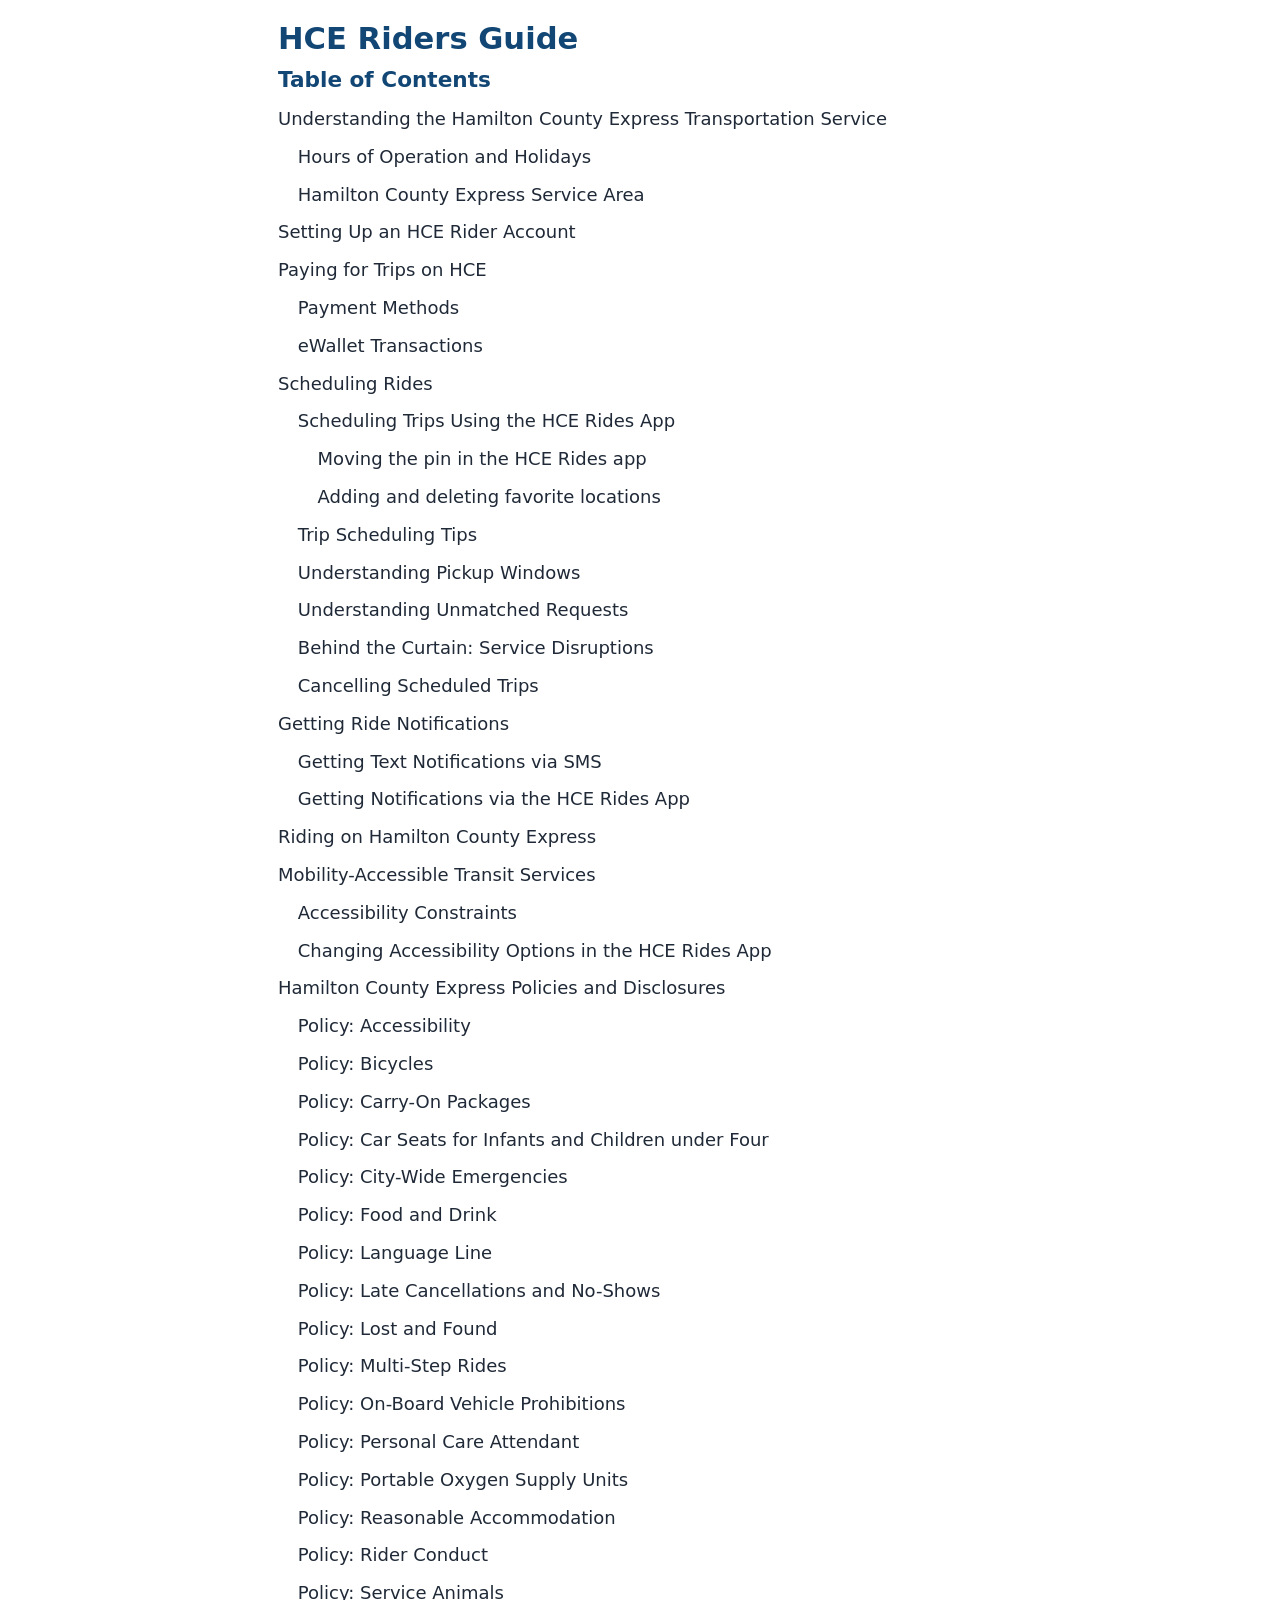
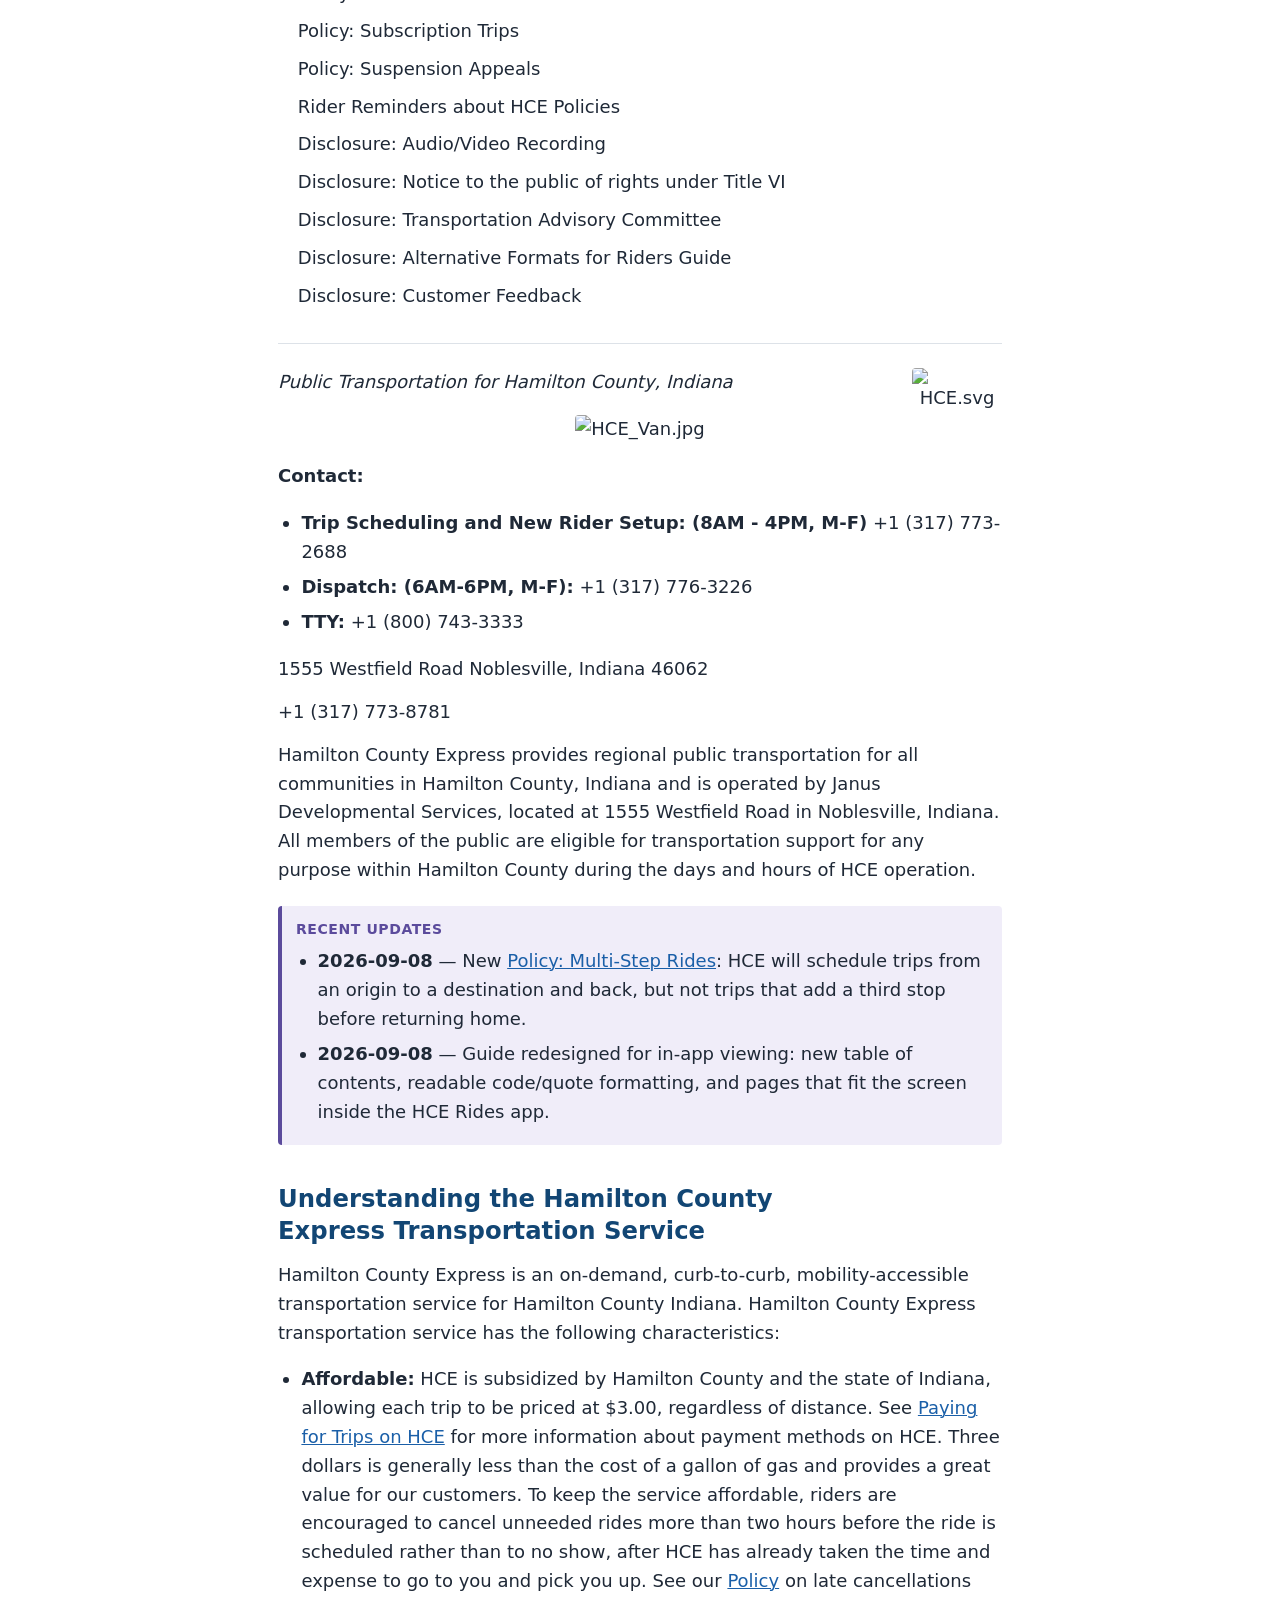
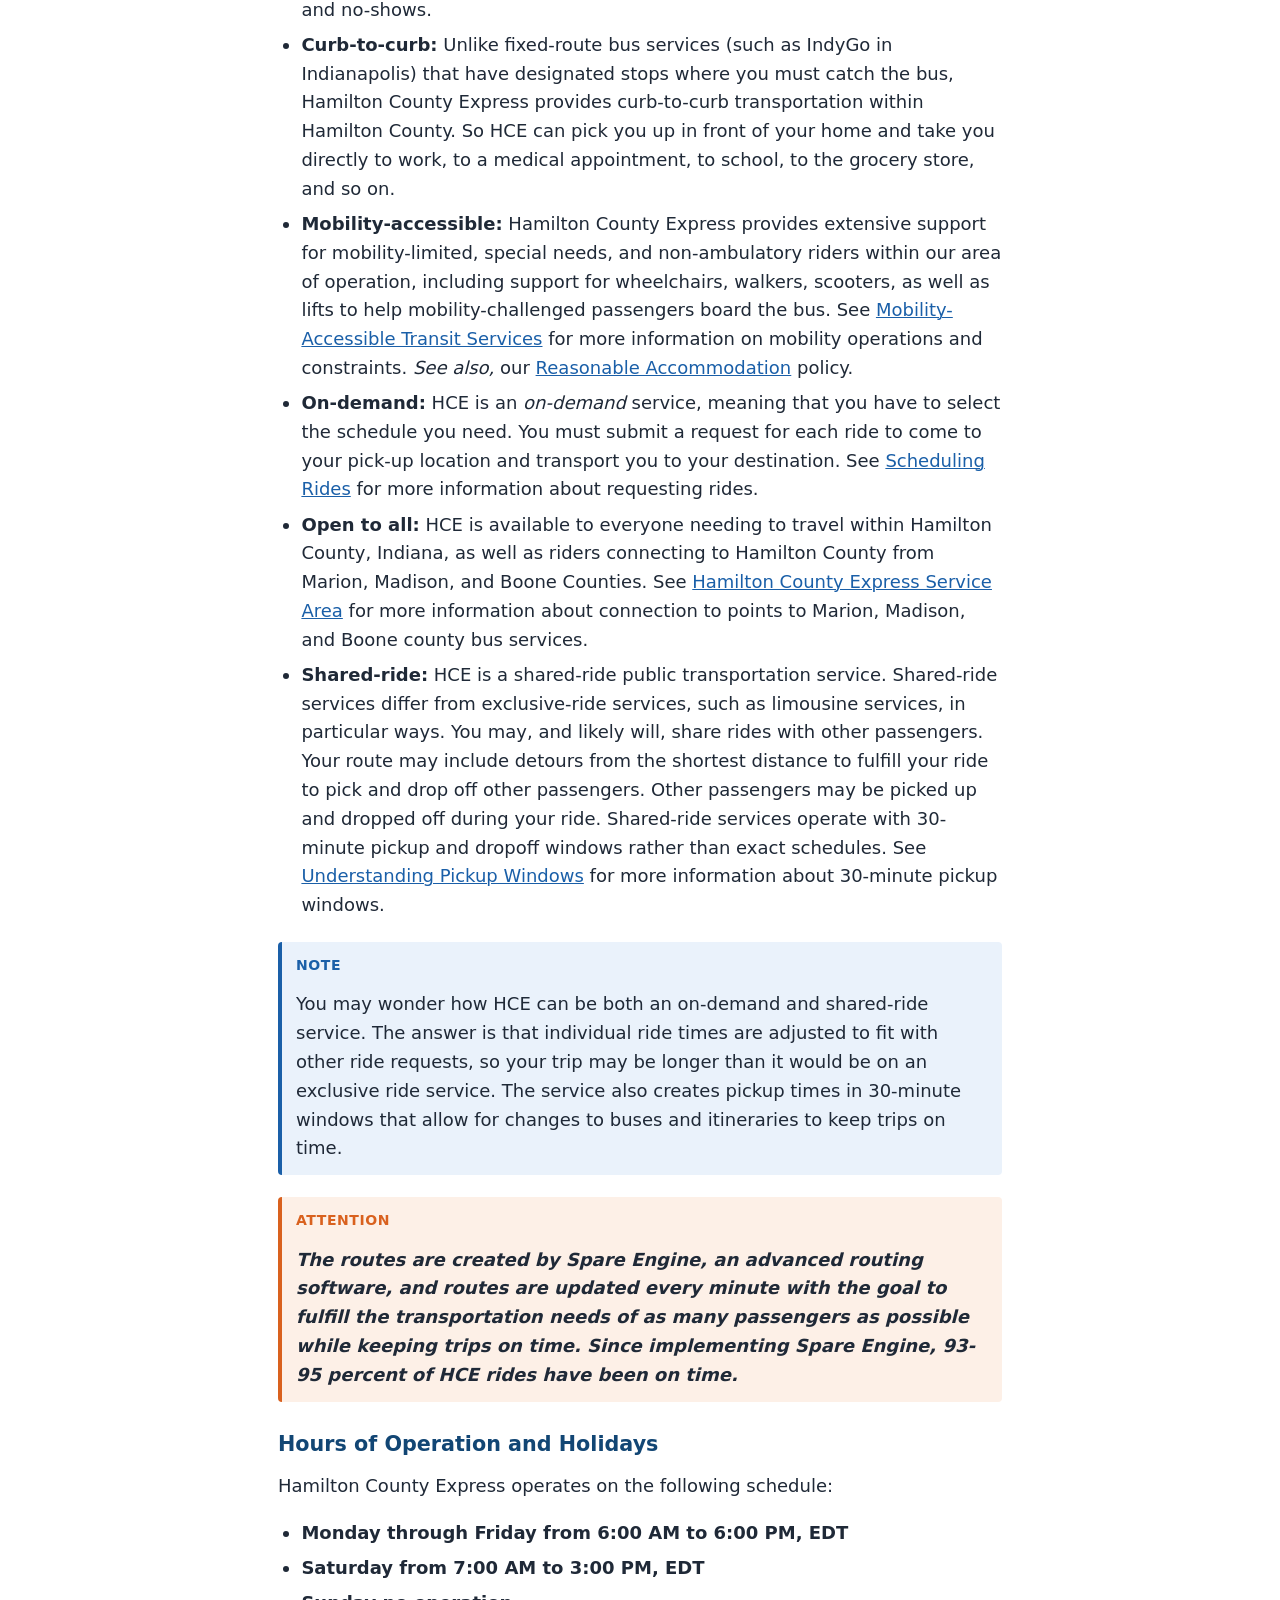
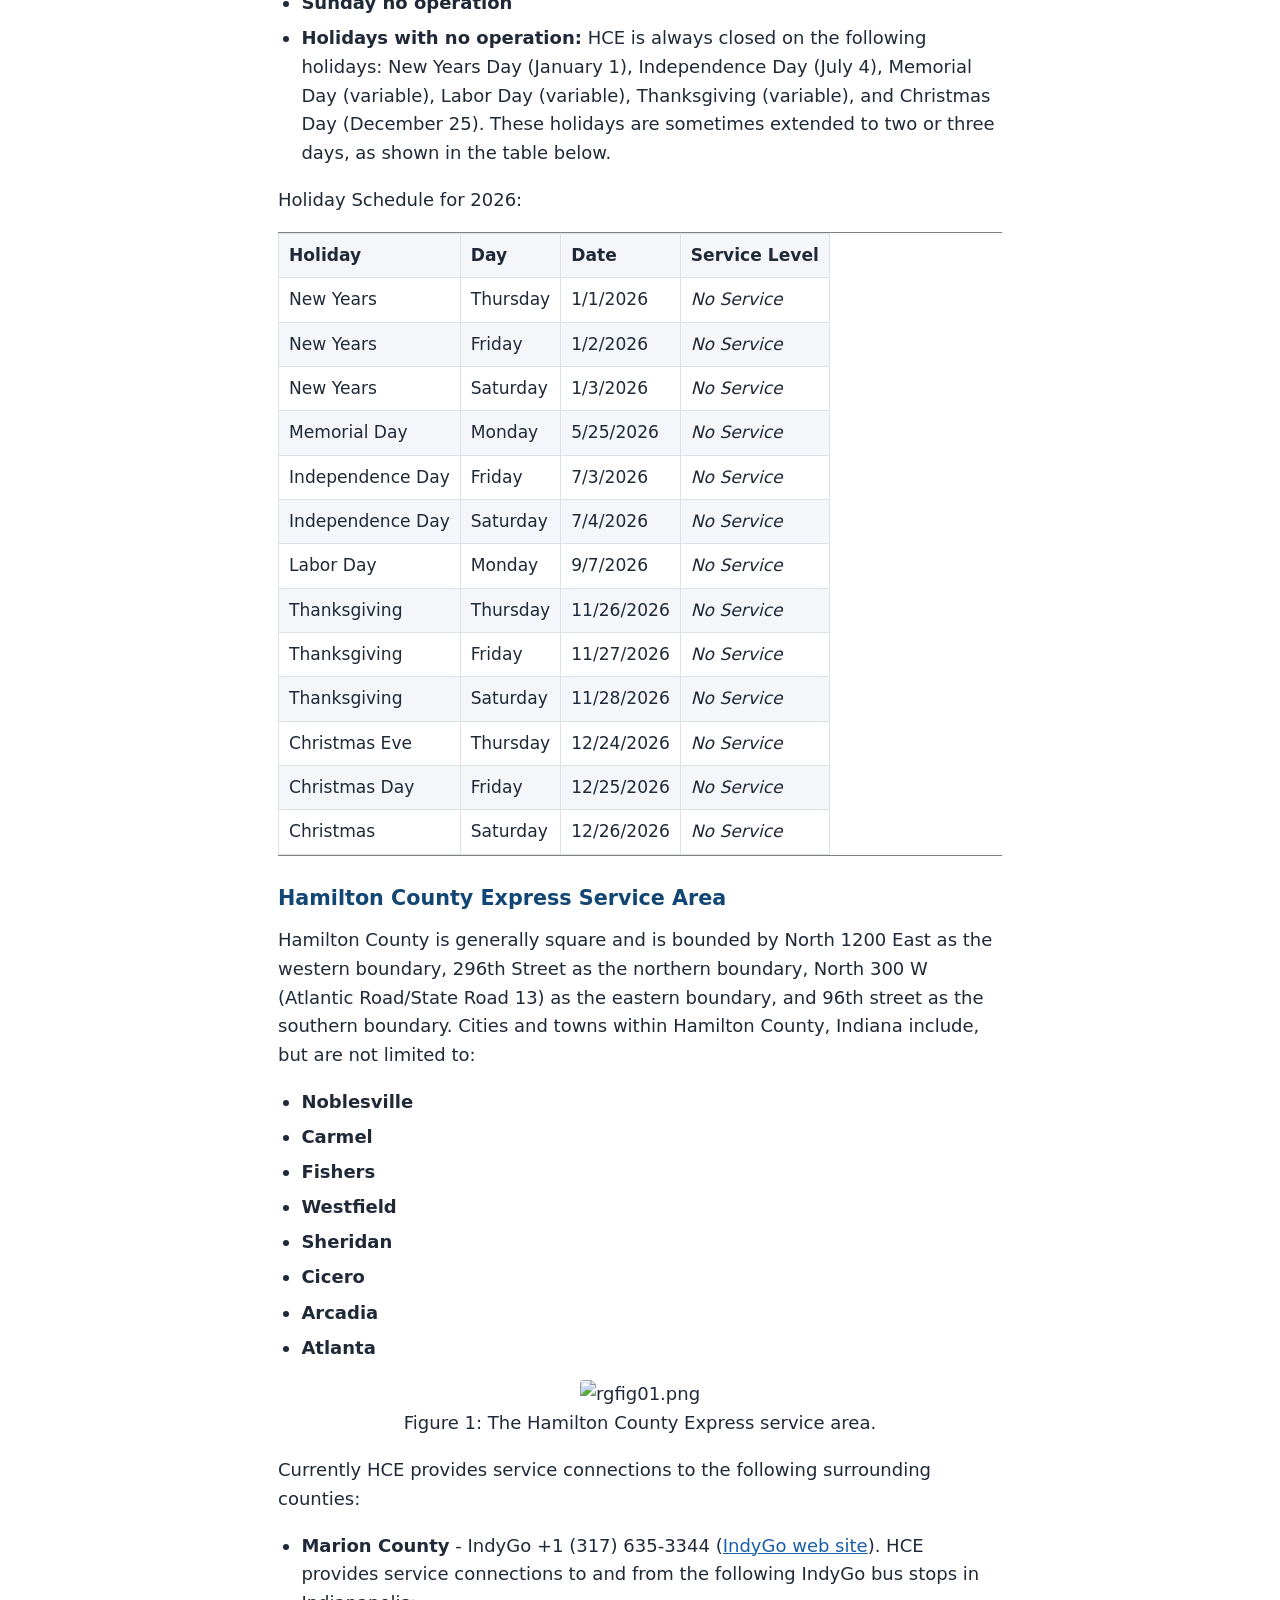
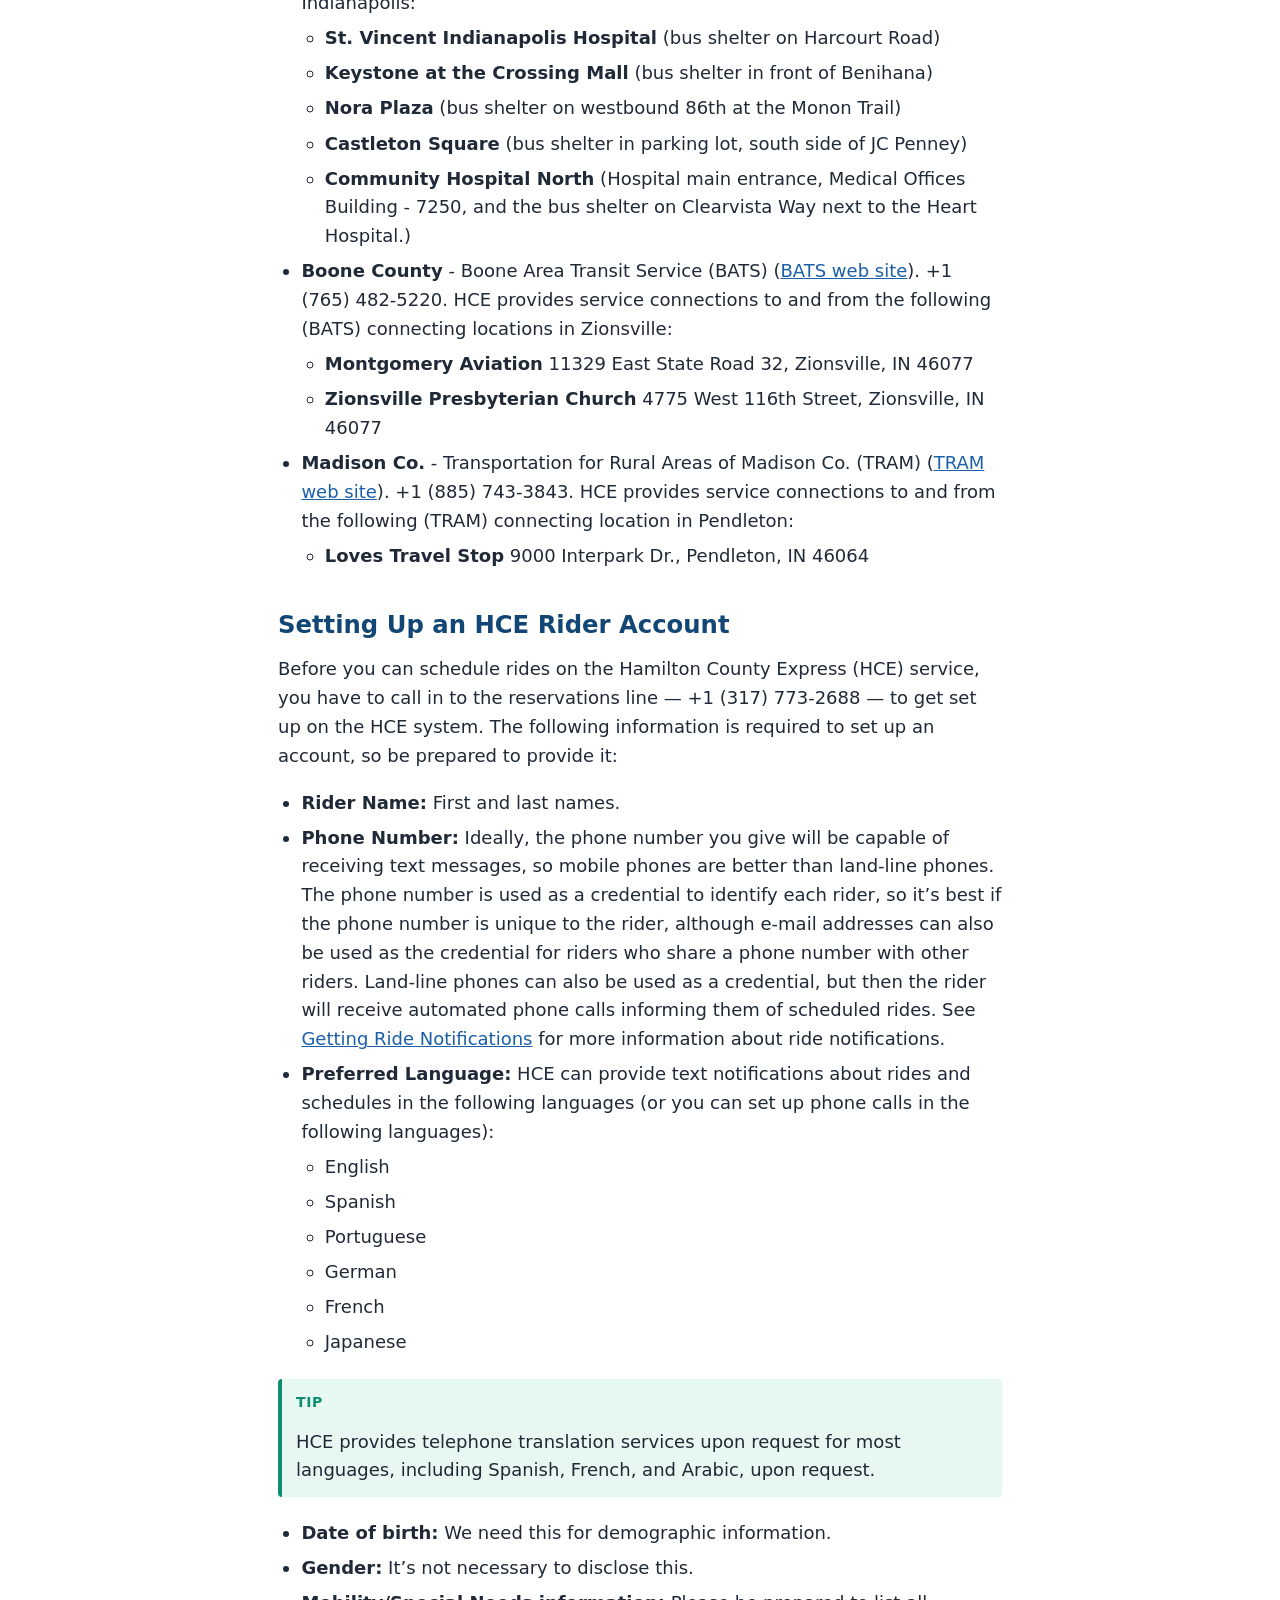
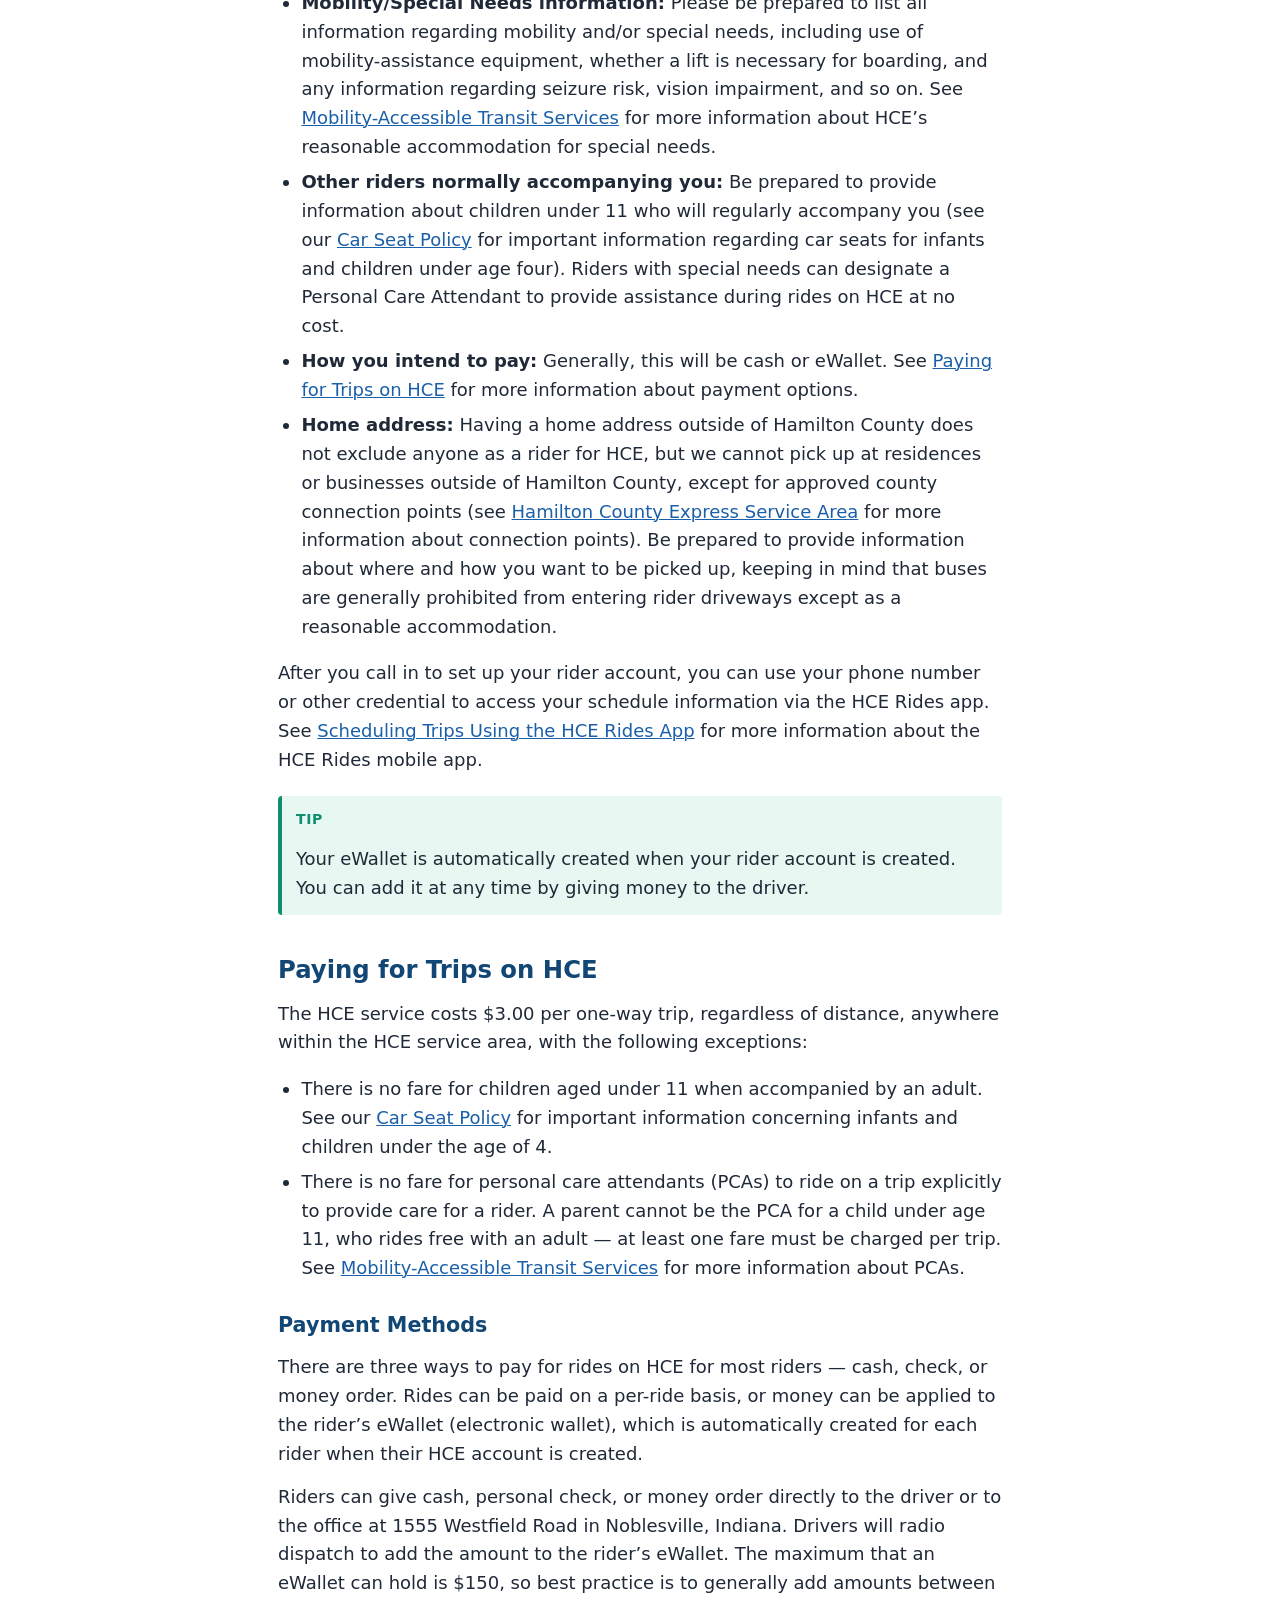
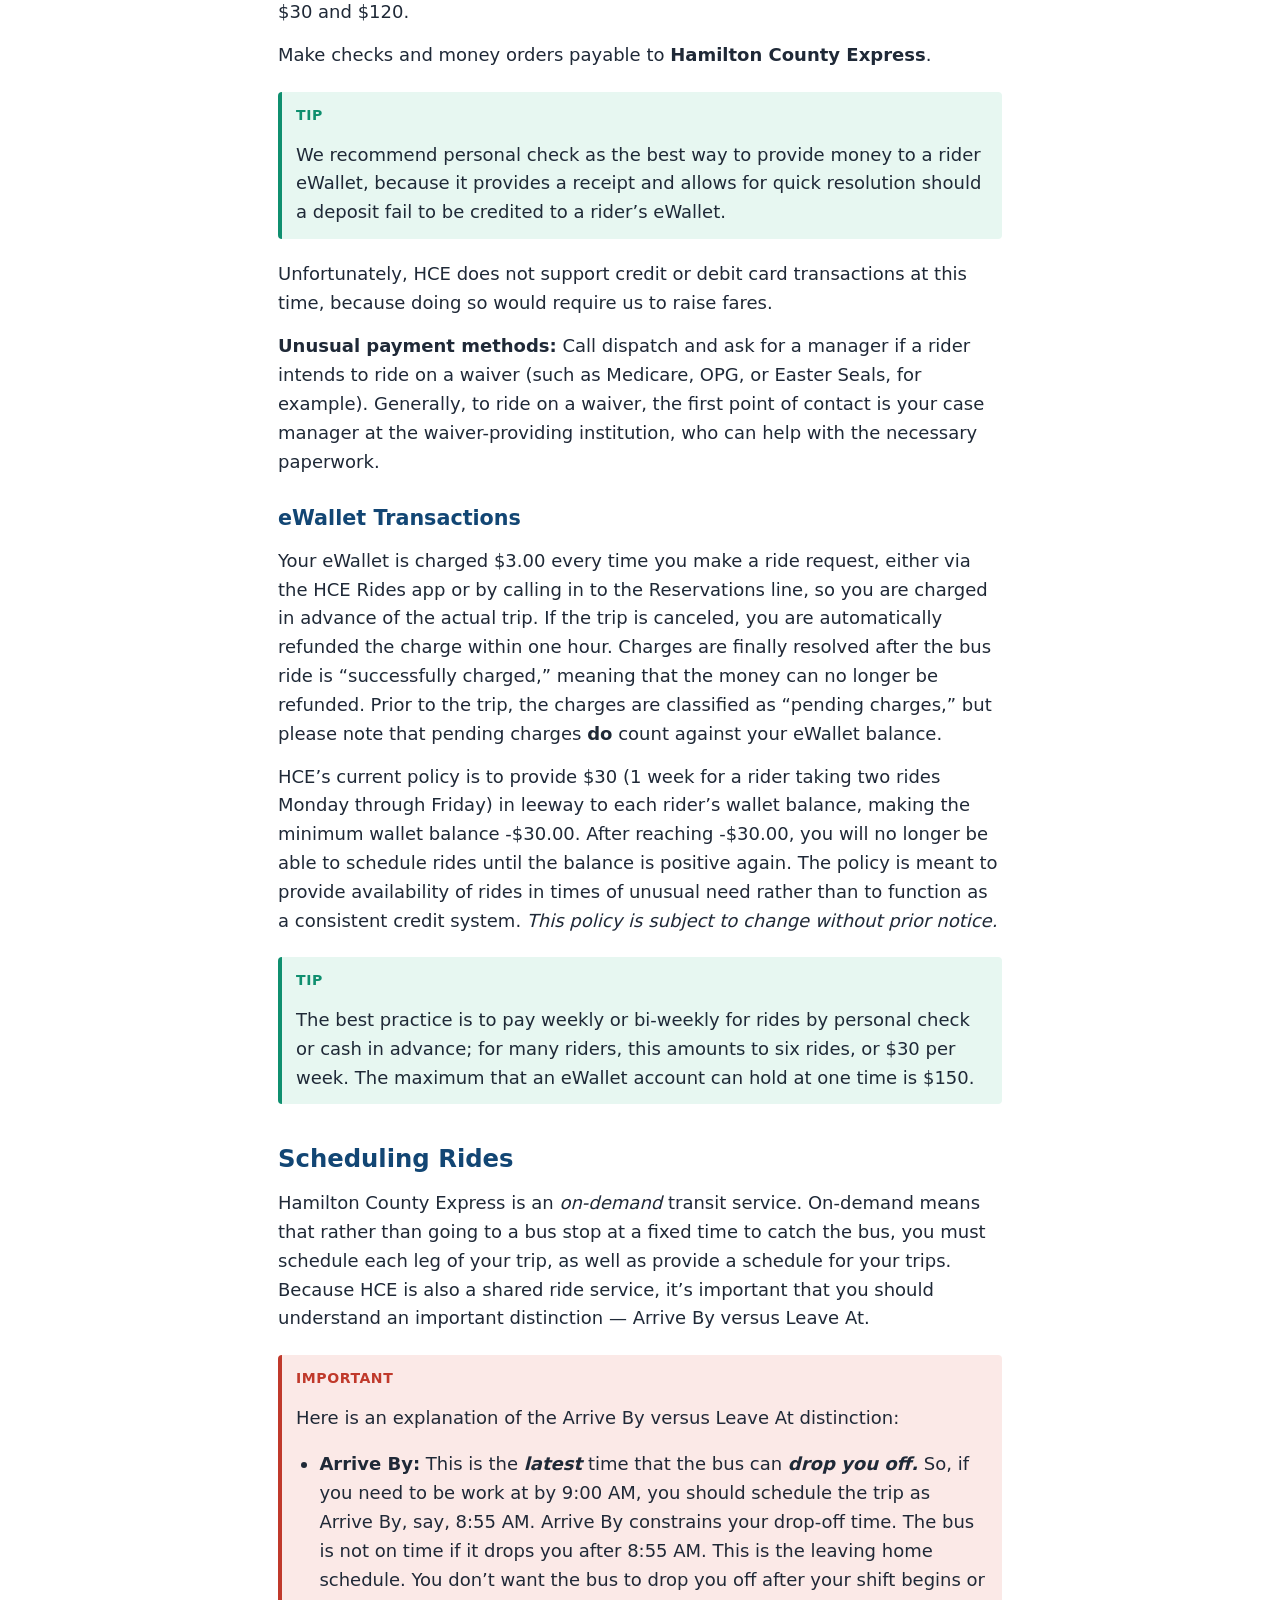
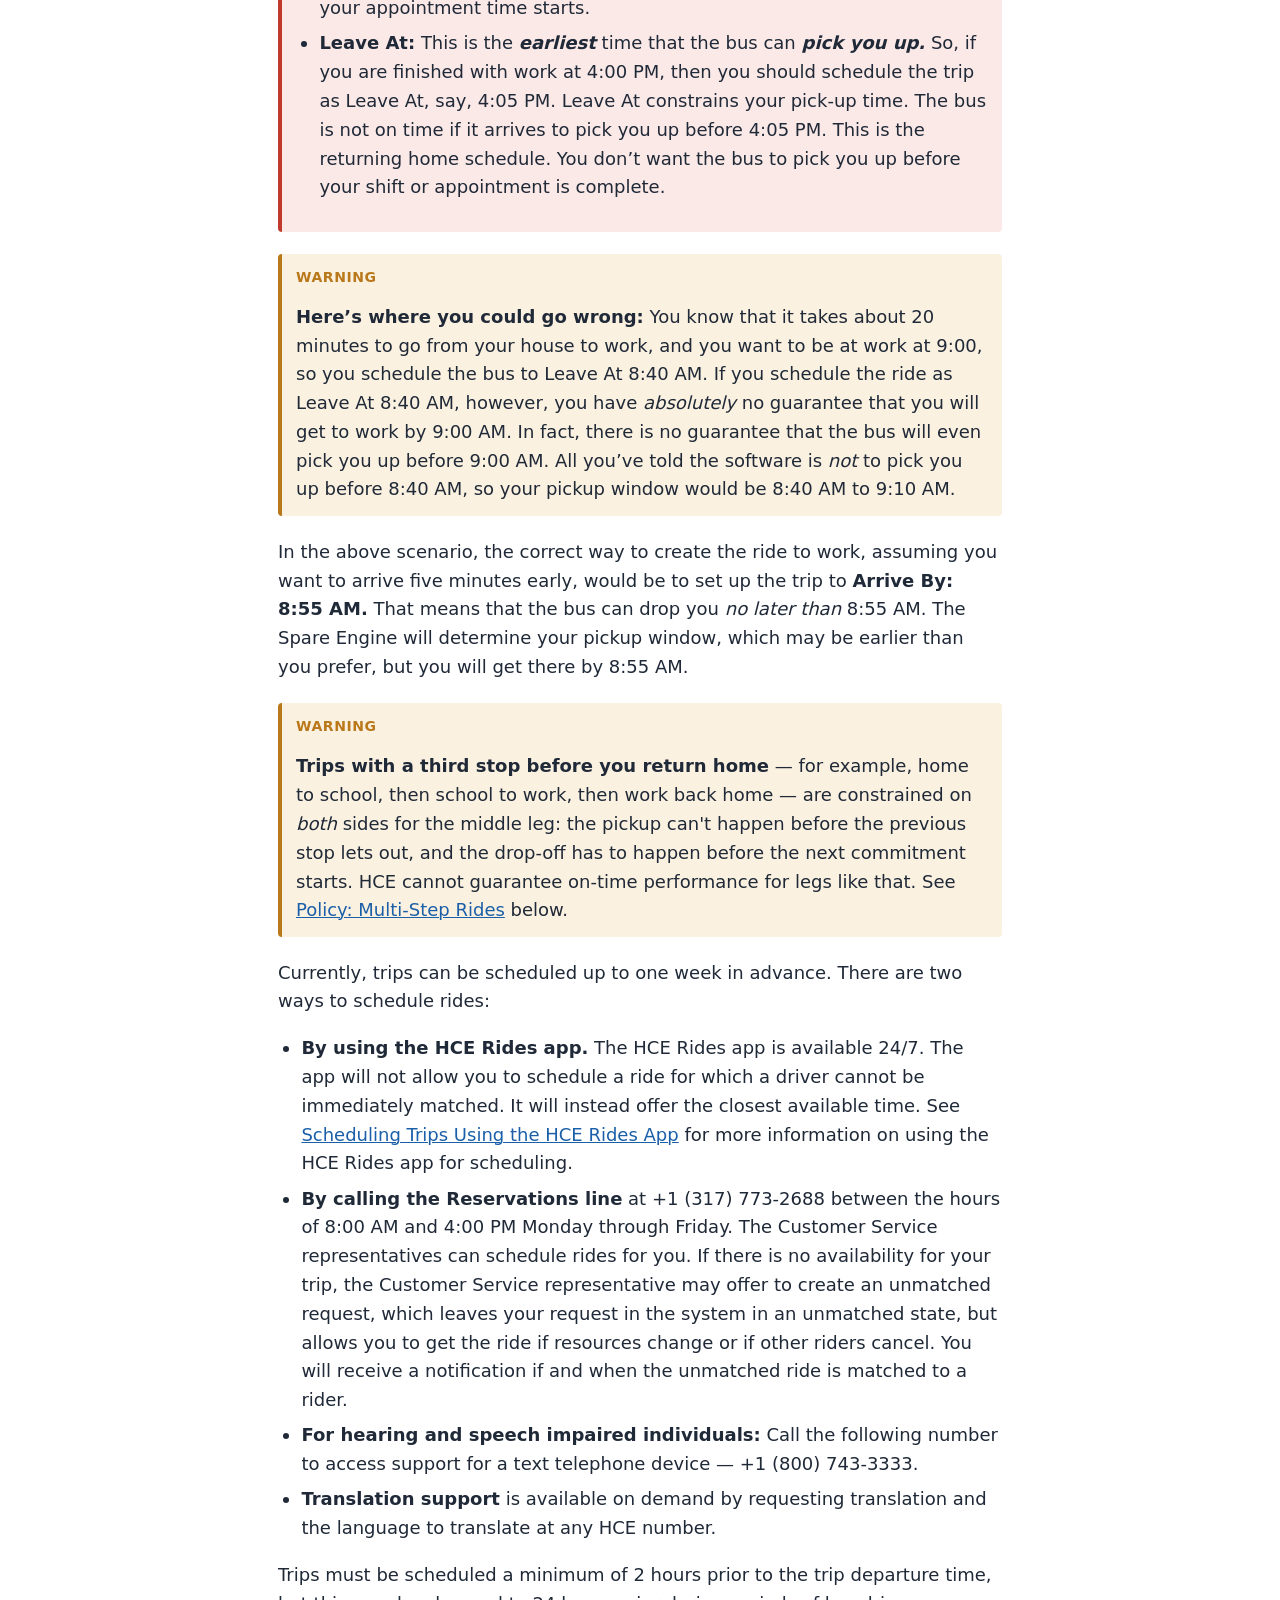
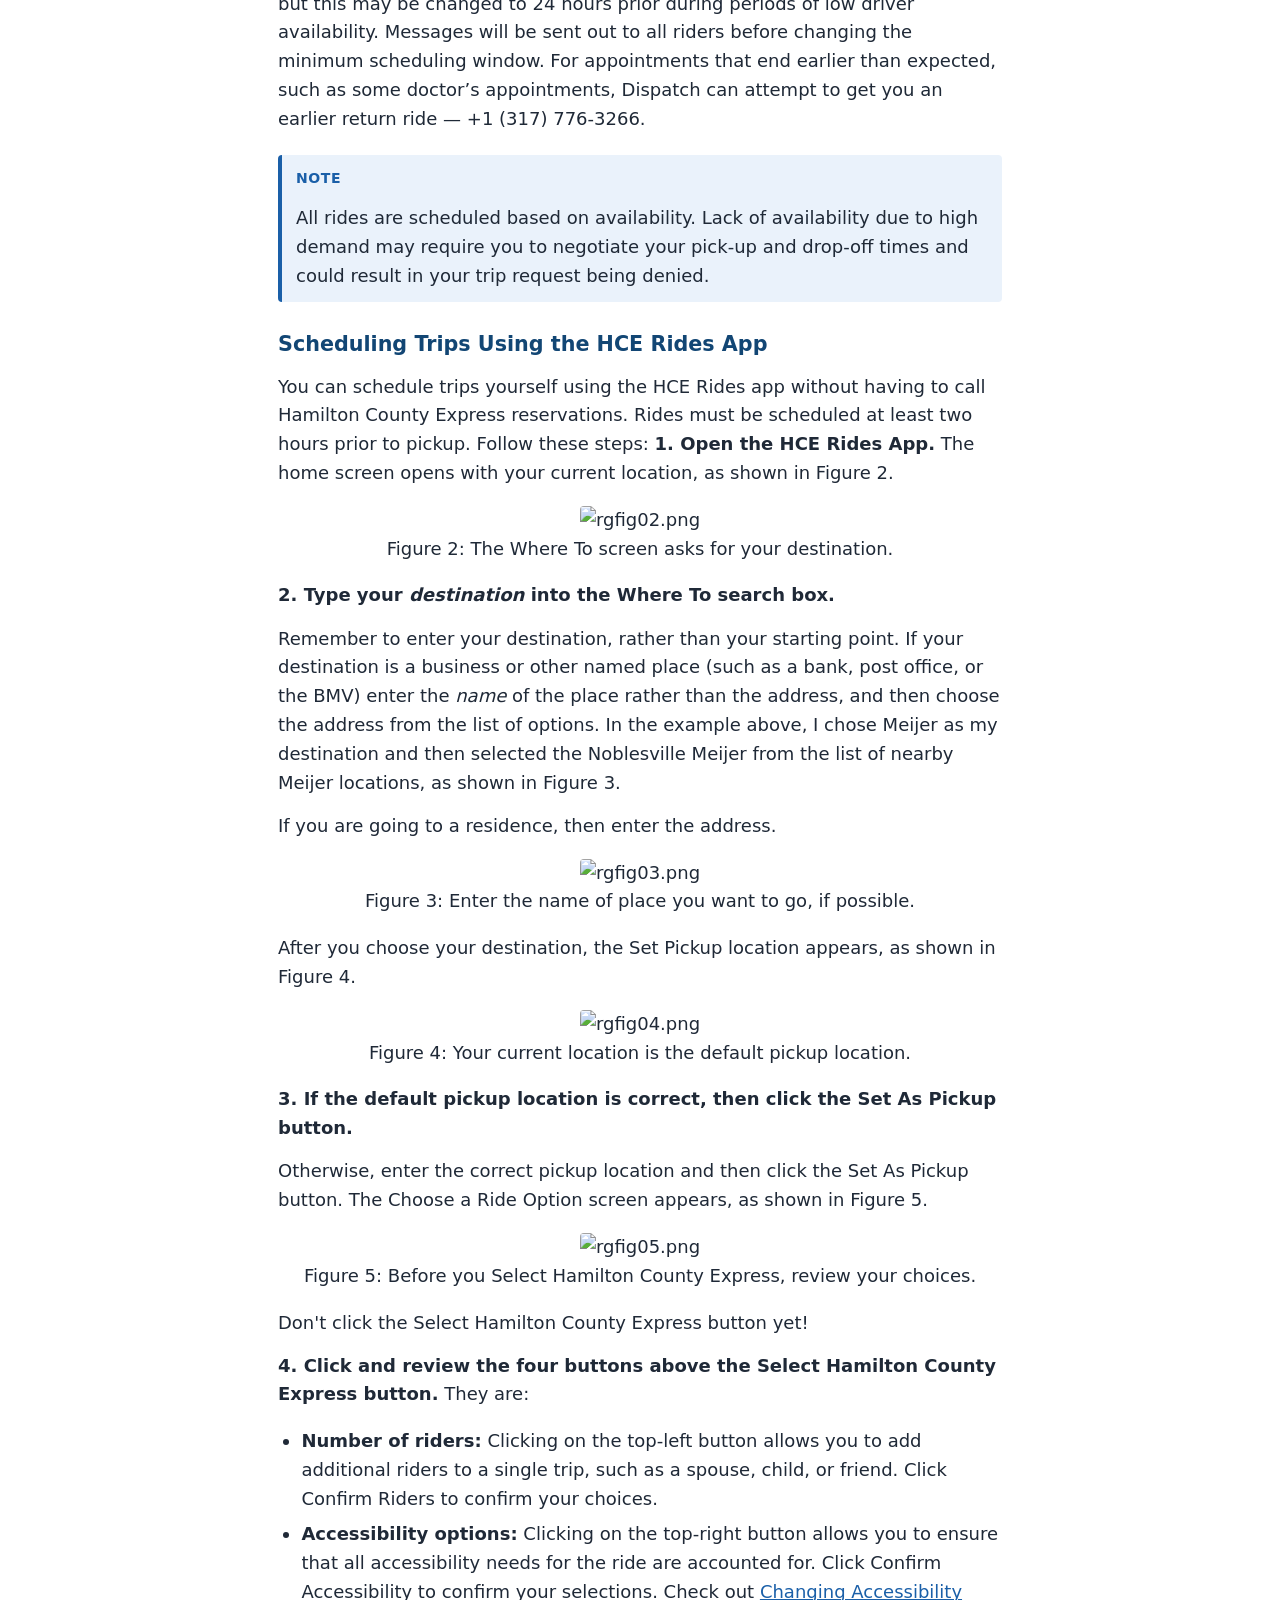
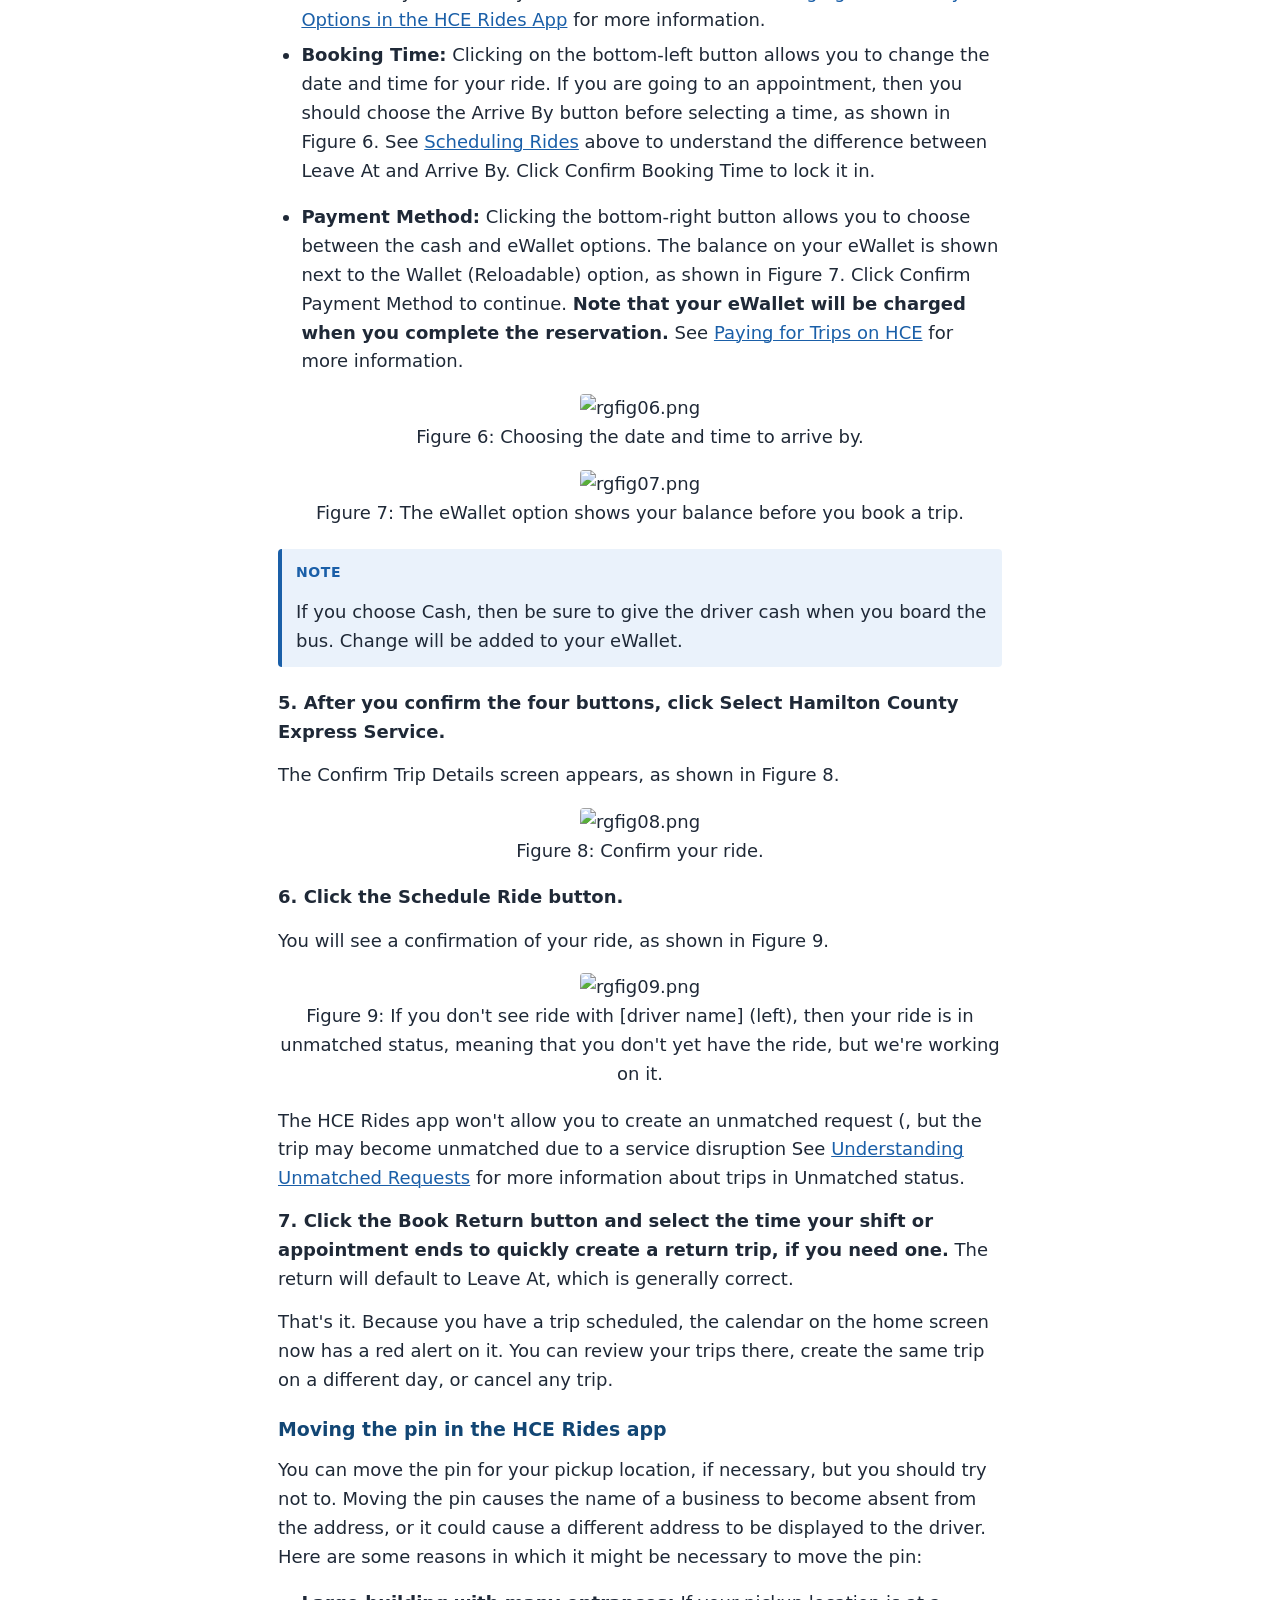
==== commit a2efd5d7: "Auto-export: update HTML from Org source" ====
--- a/index.html
+++ b/index.html
@@ -3,7 +3,7 @@
 "http://www.w3.org/TR/xhtml1/DTD/xhtml1-strict.dtd">
 <html xmlns="http://www.w3.org/1999/xhtml" lang="en" xml:lang="en">
 <head>
-<!-- 2026-09-08 Tue 19:04 -->
+<!-- 2026-09-08 Tue 19:32 -->
 <meta http-equiv="Content-Type" content="text/html;charset=utf-8" />
 <meta name="viewport" content="width=device-width, initial-scale=1" />
 <title>HCE Riders Guide</title>
@@ -19,79 +19,80 @@
 <h2>Table of Contents</h2>
 <div id="text-table-of-contents" role="doc-toc">
 <ul>
-<li><a href="#orgd5f6400">Understanding the Hamilton County Express Transportation Service</a>
+<li><a href="#orgf11a570">Understanding the Hamilton County Express Transportation Service</a>
 <ul>
-<li><a href="#org353e54b">Hours of Operation and Holidays</a></li>
-<li><a href="#orgf388871">Hamilton County Express Service Area</a></li>
+<li><a href="#org40597a2">Hours of Operation and Holidays</a></li>
+<li><a href="#orgb55946a">Hamilton County Express Service Area</a></li>
 </ul>
 </li>
-<li><a href="#org5663889">Setting Up an HCE Rider Account</a></li>
-<li><a href="#orgec6dafc">Paying for Trips on HCE</a>
+<li><a href="#org9aef195">Setting Up an HCE Rider Account</a></li>
+<li><a href="#org1cfb03e">Paying for Trips on HCE</a>
 <ul>
-<li><a href="#orgb6acf0f">Payment Methods</a></li>
-<li><a href="#org891f0ba">eWallet Transactions</a></li>
+<li><a href="#orgfe0cddf">Payment Methods</a></li>
+<li><a href="#org12b3b5a">eWallet Transactions</a></li>
 </ul>
 </li>
-<li><a href="#org9474391">Scheduling Rides</a>
+<li><a href="#orgcd41e36">Scheduling Rides</a>
 <ul>
-<li><a href="#org938ce47">Scheduling Trips Using the HCE Rides App</a>
+<li><a href="#org30013ba">Scheduling Trips Using the HCE Rides App</a>
 <ul>
-<li><a href="#org4bcc510">Moving the pin in the HCE Rides app</a></li>
-<li><a href="#orgcd0cbce">Adding and deleting favorite locations</a></li>
+<li><a href="#org4287d97">Moving the pin in the HCE Rides app</a></li>
+<li><a href="#org504ff1e">Adding and deleting favorite locations</a></li>
 </ul>
 </li>
-<li><a href="#orgd5ac7e0">Trip Scheduling Tips</a></li>
-<li><a href="#org02d3824">Understanding Pickup Windows</a></li>
-<li><a href="#orgc047728">Understanding Unmatched Requests</a></li>
-<li><a href="#org616172a">Behind the Curtain: Service Disruptions</a></li>
-<li><a href="#orgce59006">Cancelling Scheduled Trips</a></li>
+<li><a href="#org01c3265">Trip Scheduling Tips</a></li>
+<li><a href="#org10928b3">Understanding Pickup Windows</a></li>
+<li><a href="#org28cd9f5">Understanding Unmatched Requests</a></li>
+<li><a href="#org157521e">Behind the Curtain: Service Disruptions</a></li>
+<li><a href="#orgae7d7f1">Cancelling Scheduled Trips</a></li>
 </ul>
 </li>
-<li><a href="#orgbbcd96e">Getting Ride Notifications</a>
+<li><a href="#orgc44ad27">Getting Ride Notifications</a>
 <ul>
-<li><a href="#orgf9f644e">Getting Text Notifications via SMS</a></li>
-<li><a href="#orgd4f69b8">Getting Notifications via the HCE Rides App</a></li>
+<li><a href="#orge930926">Getting Text Notifications via SMS</a></li>
+<li><a href="#org3bc6db9">Getting Notifications via the HCE Rides App</a></li>
 </ul>
 </li>
-<li><a href="#orgd7b9fd9">Riding on Hamilton County Express</a></li>
-<li><a href="#orgd8718e0">Mobility-Accessible Transit Services</a>
+<li><a href="#org6edfed2">Riding on Hamilton County Express</a></li>
+<li><a href="#org8b267ea">Mobility-Accessible Transit Services</a>
 <ul>
-<li><a href="#org328e129">Accessibility Constraints</a></li>
-<li><a href="#orgb2be142">Changing Accessibility Options in the HCE Rides App</a></li>
+<li><a href="#orga3e05d8">Accessibility Constraints</a></li>
+<li><a href="#org9a8ec26">Changing Accessibility Options in the HCE Rides App</a></li>
 </ul>
 </li>
-<li><a href="#org66f2882">Hamilton County Express Policies and Disclosures</a>
+<li><a href="#org31c6313">Hamilton County Express Policies and Disclosures</a>
 <ul>
-<li><a href="#orga23d528">Policy: Accessibility</a></li>
-<li><a href="#orgd730471">Policy: Bicycles</a></li>
-<li><a href="#org15a9cb9">Policy: Carry-On Packages</a></li>
-<li><a href="#org4ac05db">Policy: Car Seats for Infants and Children under Four</a></li>
-<li><a href="#org4baeb2f">Policy: City-Wide Emergencies</a></li>
-<li><a href="#org4ea05ab">Policy: Food and Drink</a></li>
-<li><a href="#orgcf225c7">Policy: Language Line</a></li>
-<li><a href="#orgfa08b94">Policy: Late Cancellations and No-Shows</a></li>
-<li><a href="#org46a5cc0">Policy: Lost and Found</a></li>
-<li><a href="#orgf8ad84a">Policy: On-Board Vehicle Prohibitions</a></li>
-<li><a href="#orgf5e5ddf">Policy: Personal Care Attendant</a></li>
-<li><a href="#orgd9c8365">Policy: Portable Oxygen Supply Units</a></li>
-<li><a href="#orgfcfed4a">Policy: Reasonable Accommodation</a></li>
-<li><a href="#orgd630152">Policy: Rider Conduct</a></li>
-<li><a href="#org429d1ba">Policy: Service Animals</a></li>
-<li><a href="#orgdadbe71">Policy: Subscription Trips</a></li>
-<li><a href="#org2b33d57">Policy: Suspension Appeals</a></li>
-<li><a href="#org3c5b447">Rider Reminders about HCE Policies</a></li>
-<li><a href="#orgd1ad3eb">Disclosure: Audio/Video Recording</a></li>
-<li><a href="#org62eca53">Disclosure: Notice to the public of rights under Title VI</a></li>
-<li><a href="#orgb0832e5">Disclosure: Transportation Advisory Committee</a></li>
-<li><a href="#org086b31f">Disclosure: Alternative Formats for Riders Guide</a></li>
-<li><a href="#org855a8bd">Disclosure: Customer Feedback</a></li>
+<li><a href="#orgefc132f">Policy: Accessibility</a></li>
+<li><a href="#org73cd20b">Policy: Bicycles</a></li>
+<li><a href="#org2feb46d">Policy: Carry-On Packages</a></li>
+<li><a href="#orgf68d057">Policy: Car Seats for Infants and Children under Four</a></li>
+<li><a href="#org2781d7b">Policy: City-Wide Emergencies</a></li>
+<li><a href="#orgbb7f800">Policy: Food and Drink</a></li>
+<li><a href="#orgebaee71">Policy: Language Line</a></li>
+<li><a href="#org86bff92">Policy: Late Cancellations and No-Shows</a></li>
+<li><a href="#org611991c">Policy: Lost and Found</a></li>
+<li><a href="#orge842cac">Policy: Multi-Step Rides</a></li>
+<li><a href="#org51773d2">Policy: On-Board Vehicle Prohibitions</a></li>
+<li><a href="#orga25868f">Policy: Personal Care Attendant</a></li>
+<li><a href="#org6974f96">Policy: Portable Oxygen Supply Units</a></li>
+<li><a href="#org282121c">Policy: Reasonable Accommodation</a></li>
+<li><a href="#orgdb81bec">Policy: Rider Conduct</a></li>
+<li><a href="#orgd1b2ada">Policy: Service Animals</a></li>
+<li><a href="#org322f057">Policy: Subscription Trips</a></li>
+<li><a href="#org6931c0d">Policy: Suspension Appeals</a></li>
+<li><a href="#org31634f3">Rider Reminders about HCE Policies</a></li>
+<li><a href="#org3e39b88">Disclosure: Audio/Video Recording</a></li>
+<li><a href="#org07af9c6">Disclosure: Notice to the public of rights under Title VI</a></li>
+<li><a href="#org4d3094f">Disclosure: Transportation Advisory Committee</a></li>
+<li><a href="#org0379e23">Disclosure: Alternative Formats for Riders Guide</a></li>
+<li><a href="#orge73ac93">Disclosure: Customer Feedback</a></li>
 </ul>
 </li>
 </ul>
 </div>
 </div>
 
-<div id="org3eac43e" class="figure">
+<div id="org971c83b" class="figure">
 <p><img src="https://raw.githubusercontent.com/klooper/riders_guide/main/img/HCE.svg" alt="HCE.svg" class="org-svg" width="90px" align="right" />
 </p>
 </div>
@@ -104,7 +105,7 @@
 
 
 
-<div id="org9744c9b" class="figure">
+<div id="org871cabf" class="figure">
 <p><img src="https://raw.githubusercontent.com/klooper/riders_guide/main/img/HCE_Van.jpg" alt="HCE_Van.jpg" width="360px" />
 </p>
 </div>
@@ -134,51 +135,52 @@
 Hamilton County Express provides regional public transportation for all communities in Hamilton County, Indiana and is operated by Janus Developmental Services, located at 1555 Westfield Road in Noblesville, Indiana. All members of the public are eligible for transportation support for any purpose within Hamilton County during the days and hours of HCE operation.
 </p>
 
-<div class="recentupdates" id="org4d77026">
-<ul class="org-ul">
+<div class="recentupdates" id="orgb530fc4">
+<ul class="org-ul">
+<li><b>2026-09-08</b> — New <a href="#orge842cac">Policy: Multi-Step Rides</a>: HCE will schedule trips from an origin to a destination and back, but not trips that add a third stop before returning home.</li>
 <li><b>2026-09-08</b> — Guide redesigned for in-app viewing: new table of contents, readable code/quote formatting, and pages that fit the screen inside the HCE Rides app.</li>
 </ul>
 
 </div>
-<div id="outline-container-orgd5f6400" class="outline-2">
-<h2 id="orgd5f6400">Understanding the Hamilton County Express Transportation Service</h2>
-<div class="outline-text-2" id="text-orgd5f6400">
+<div id="outline-container-orgf11a570" class="outline-2">
+<h2 id="orgf11a570">Understanding the Hamilton County Express Transportation Service</h2>
+<div class="outline-text-2" id="text-orgf11a570">
 <p>
 Hamilton County Express is an on-demand, curb-to-curb, mobility-accessible transportation service for Hamilton County Indiana.
 Hamilton County Express transportation service has the following characteristics:
 </p>
 
 <ul class="org-ul">
-<li><b>Affordable:</b> HCE is subsidized by Hamilton County and the state of Indiana, allowing each trip to be priced at $3.00, regardless of distance. See <a href="#orgec6dafc">Paying for Trips on HCE</a> for more information about payment methods on HCE. Three dollars is generally less than the cost of a gallon of gas and provides a great value for our customers. To keep the service affordable, riders are encouraged to cancel unneeded rides more than two hours before the ride is scheduled rather than to no show, after HCE has already taken the time and expense to go to you and pick you up. See our <a href="#orgfa08b94">Policy</a> on late cancellations and no-shows.</li>
+<li><b>Affordable:</b> HCE is subsidized by Hamilton County and the state of Indiana, allowing each trip to be priced at $3.00, regardless of distance. See <a href="#org1cfb03e">Paying for Trips on HCE</a> for more information about payment methods on HCE. Three dollars is generally less than the cost of a gallon of gas and provides a great value for our customers. To keep the service affordable, riders are encouraged to cancel unneeded rides more than two hours before the ride is scheduled rather than to no show, after HCE has already taken the time and expense to go to you and pick you up. See our <a href="#org86bff92">Policy</a> on late cancellations and no-shows.</li>
 
 <li><b>Curb-to-curb:</b> Unlike fixed-route bus services (such as IndyGo in Indianapolis) that have designated stops where you must catch the bus, Hamilton County Express provides curb-to-curb transportation within Hamilton County. So HCE can pick you up in front of your home and take you directly to work, to a medical appointment, to school, to the grocery store, and so on.</li>
 
-<li><b>Mobility-accessible:</b> Hamilton County Express provides extensive support for mobility-limited, special needs, and non-ambulatory riders within our area of operation, including support for wheelchairs, walkers, scooters, as well as lifts to help mobility-challenged passengers board the bus. See <a href="#orgd8718e0">Mobility-Accessible Transit Services</a> for more information on mobility operations and constraints. <i>See also,</i> our <a href="#orgfcfed4a">Reasonable Accommodation</a> policy.</li>
-
-<li><b>On-demand:</b> HCE is an <i>on-demand</i> service, meaning that you have to select the schedule you need. You must submit a request for each ride to come to your pick-up location and transport you to your destination. See <a href="#org9474391">Scheduling Rides</a> for more information about requesting rides.</li>
-
-<li><b>Open to all:</b> HCE is available to everyone needing to travel within Hamilton County, Indiana, as well as riders connecting to Hamilton County from Marion, Madison, and Boone Counties. See <a href="#orgf388871">Hamilton County Express Service Area</a> for more information about connection to points to Marion, Madison, and Boone county bus services.</li>
-
-<li><b>Shared-ride:</b> HCE is a shared-ride public transportation service. Shared-ride services differ from exclusive-ride services, such as limousine services, in particular ways. You may, and likely will, share rides with other passengers. Your route may include detours from the shortest distance to fulfill your ride to pick and drop off other passengers. Other passengers may be picked up and dropped off during your ride. Shared-ride services operate with 30-minute pickup and dropoff windows rather than exact schedules. See <a href="#org02d3824">Understanding Pickup Windows</a> for more information about 30-minute pickup windows.</li>
-</ul>
-
-<div class="note" id="orgc5ce98e">
+<li><b>Mobility-accessible:</b> Hamilton County Express provides extensive support for mobility-limited, special needs, and non-ambulatory riders within our area of operation, including support for wheelchairs, walkers, scooters, as well as lifts to help mobility-challenged passengers board the bus. See <a href="#org8b267ea">Mobility-Accessible Transit Services</a> for more information on mobility operations and constraints. <i>See also,</i> our <a href="#org282121c">Reasonable Accommodation</a> policy.</li>
+
+<li><b>On-demand:</b> HCE is an <i>on-demand</i> service, meaning that you have to select the schedule you need. You must submit a request for each ride to come to your pick-up location and transport you to your destination. See <a href="#orgcd41e36">Scheduling Rides</a> for more information about requesting rides.</li>
+
+<li><b>Open to all:</b> HCE is available to everyone needing to travel within Hamilton County, Indiana, as well as riders connecting to Hamilton County from Marion, Madison, and Boone Counties. See <a href="#orgb55946a">Hamilton County Express Service Area</a> for more information about connection to points to Marion, Madison, and Boone county bus services.</li>
+
+<li><b>Shared-ride:</b> HCE is a shared-ride public transportation service. Shared-ride services differ from exclusive-ride services, such as limousine services, in particular ways. You may, and likely will, share rides with other passengers. Your route may include detours from the shortest distance to fulfill your ride to pick and drop off other passengers. Other passengers may be picked up and dropped off during your ride. Shared-ride services operate with 30-minute pickup and dropoff windows rather than exact schedules. See <a href="#org10928b3">Understanding Pickup Windows</a> for more information about 30-minute pickup windows.</li>
+</ul>
+
+<div class="note" id="orgcfb46b6">
 <p>
 You may wonder how HCE can be both an on-demand and shared-ride service. The answer is that individual ride times are adjusted to fit with other ride requests, so your trip may be longer than it would be on an exclusive ride service. The service also creates pickup times in 30-minute windows that allow for changes to buses and itineraries to keep trips on time.
 </p>
 
 </div>
 
-<div class="attention" id="org31f9169">
+<div class="attention" id="org43673ec">
 <p>
 <b><i>The routes are created by Spare Engine, an advanced routing software, and routes are updated every minute with the goal to fulfill the transportation needs of as many passengers as possible while keeping trips on time. Since implementing Spare Engine, 93-95 percent of HCE rides have been on time.</i></b>
 </p>
 
 </div>
 </div>
-<div id="outline-container-org353e54b" class="outline-3">
-<h3 id="org353e54b">Hours of Operation and Holidays</h3>
-<div class="outline-text-3" id="text-org353e54b">
+<div id="outline-container-org40597a2" class="outline-3">
+<h3 id="org40597a2">Hours of Operation and Holidays</h3>
+<div class="outline-text-3" id="text-org40597a2">
 <p>
 Hamilton County Express operates on the following schedule:
 </p>
@@ -312,9 +314,9 @@
 </table>
 </div>
 </div>
-<div id="outline-container-orgf388871" class="outline-3">
-<h3 id="orgf388871">Hamilton County Express Service Area</h3>
-<div class="outline-text-3" id="text-orgf388871">
+<div id="outline-container-orgb55946a" class="outline-3">
+<h3 id="orgb55946a">Hamilton County Express Service Area</h3>
+<div class="outline-text-3" id="text-orgb55946a">
 <p>
 Hamilton County is generally square and is bounded by North 1200 East as the western boundary, 296th Street as the northern boundary, North 300 W (Atlantic Road/State Road 13) as the eastern boundary, and 96th street as the southern boundary. Cities and towns within Hamilton County, Indiana include, but are not limited to:
 </p>
@@ -329,7 +331,7 @@
 <li><b>Atlanta</b></li>
 </ul>
 
-<div id="org7f667e2" class="figure">
+<div id="org0919682" class="figure">
 <p><img src="https://raw.githubusercontent.com/klooper/riders_guide/main/img/rgfig01.png" alt="rgfig01.png" width="360px" />
 </p>
 <p><span class="figure-number">Figure 1: </span>The Hamilton County Express service area.</p>
@@ -361,15 +363,15 @@
 </div>
 </div>
 </div>
-<div id="outline-container-org5663889" class="outline-2">
-<h2 id="org5663889">Setting Up an HCE Rider Account</h2>
-<div class="outline-text-2" id="text-org5663889">
+<div id="outline-container-org9aef195" class="outline-2">
+<h2 id="org9aef195">Setting Up an HCE Rider Account</h2>
+<div class="outline-text-2" id="text-org9aef195">
 <p>
 Before you can schedule rides on the Hamilton County Express (HCE) service, you have to call in to the reservations line — +1 (317) 773-2688 — to get set up on the HCE system. The following information is required to set up an account, so be prepared to provide it:
 </p>
 <ul class="org-ul">
 <li><b>Rider Name:</b> First and last names.</li>
-<li><b>Phone Number:</b> Ideally, the phone number you give will be capable of receiving text messages, so mobile phones are better than land-line phones. The phone number is used as a credential to identify each rider, so it’s best if the phone number is unique to the rider, although e-mail addresses can also be used as the credential for riders who share a phone number with other riders. Land-line phones can also be used as a credential, but then the rider will receive automated phone calls informing them of scheduled rides. See <a href="#orgbbcd96e">Getting Ride Notifications</a> for more information about ride notifications.</li>
+<li><b>Phone Number:</b> Ideally, the phone number you give will be capable of receiving text messages, so mobile phones are better than land-line phones. The phone number is used as a credential to identify each rider, so it’s best if the phone number is unique to the rider, although e-mail addresses can also be used as the credential for riders who share a phone number with other riders. Land-line phones can also be used as a credential, but then the rider will receive automated phone calls informing them of scheduled rides. See <a href="#orgc44ad27">Getting Ride Notifications</a> for more information about ride notifications.</li>
 <li><b>Preferred Language:</b> HCE can provide text notifications about rides and schedules in the following languages (or you can set up phone calls in the following languages): 
 <ul class="org-ul">
 <li>English</li>
@@ -381,7 +383,7 @@
 </ul></li>
 </ul>
 
-<div class="tip" id="orgb1fee3e">
+<div class="tip" id="org67684e7">
 <p>
 HCE provides telephone translation services upon request for most languages, including Spanish, French, and Arabic, upon request.
 </p>
@@ -391,17 +393,17 @@
 <ul class="org-ul">
 <li><b>Date of birth:</b> We need this for demographic information.</li>
 <li><b>Gender:</b> It’s not necessary to disclose this.</li>
-<li><b>Mobility/Special Needs information:</b> Please be prepared to list all information regarding mobility and/or special needs, including use of mobility-assistance equipment, whether a lift is necessary for boarding, and any information regarding seizure risk, vision impairment, and so on. See <a href="#orgd8718e0">Mobility-Accessible Transit Services</a> for more information about HCE’s reasonable accommodation for special needs.</li>
-<li><b>Other riders normally accompanying you:</b> Be prepared to provide information about children under 11 who will regularly accompany you (see our <a href="#org4ac05db">Car Seat Policy</a> for important information regarding car seats for infants and children under age four). Riders with special needs can designate a Personal Care Attendant to provide assistance during rides on HCE at no cost.</li>
-<li><b>How you intend to pay:</b> Generally, this will be cash or eWallet. See <a href="#orgec6dafc">Paying for Trips on HCE</a> for more information about payment options.</li>
-<li><b>Home address:</b> Having a home address outside of Hamilton County does not exclude anyone as a rider for HCE, but we cannot pick up at residences or businesses outside of Hamilton County, except for approved county connection points (see <a href="#orgf388871">Hamilton County Express Service Area</a> for more information about connection points). Be prepared to provide information about where and how you want to be picked up, keeping in mind that buses are generally prohibited from entering rider driveways except as a reasonable accommodation.</li>
-</ul>
-
-<p>
-After you call in to set up your rider account, you can use your phone number or other credential to access your schedule information via the HCE Rides app. See <a href="#org938ce47">Scheduling Trips Using the HCE Rides App</a> for more information about the HCE Rides mobile app.
-</p>
-
-<div class="tip" id="orgf1eaff3">
+<li><b>Mobility/Special Needs information:</b> Please be prepared to list all information regarding mobility and/or special needs, including use of mobility-assistance equipment, whether a lift is necessary for boarding, and any information regarding seizure risk, vision impairment, and so on. See <a href="#org8b267ea">Mobility-Accessible Transit Services</a> for more information about HCE’s reasonable accommodation for special needs.</li>
+<li><b>Other riders normally accompanying you:</b> Be prepared to provide information about children under 11 who will regularly accompany you (see our <a href="#orgf68d057">Car Seat Policy</a> for important information regarding car seats for infants and children under age four). Riders with special needs can designate a Personal Care Attendant to provide assistance during rides on HCE at no cost.</li>
+<li><b>How you intend to pay:</b> Generally, this will be cash or eWallet. See <a href="#org1cfb03e">Paying for Trips on HCE</a> for more information about payment options.</li>
+<li><b>Home address:</b> Having a home address outside of Hamilton County does not exclude anyone as a rider for HCE, but we cannot pick up at residences or businesses outside of Hamilton County, except for approved county connection points (see <a href="#orgb55946a">Hamilton County Express Service Area</a> for more information about connection points). Be prepared to provide information about where and how you want to be picked up, keeping in mind that buses are generally prohibited from entering rider driveways except as a reasonable accommodation.</li>
+</ul>
+
+<p>
+After you call in to set up your rider account, you can use your phone number or other credential to access your schedule information via the HCE Rides app. See <a href="#org30013ba">Scheduling Trips Using the HCE Rides App</a> for more information about the HCE Rides mobile app.
+</p>
+
+<div class="tip" id="org24ac2e4">
 <p>
 Your eWallet is automatically created when your rider account is created. You can add it at any time by giving money to the driver.
 </p>
@@ -409,20 +411,20 @@
 </div>
 </div>
 </div>
-<div id="outline-container-orgec6dafc" class="outline-2">
-<h2 id="orgec6dafc">Paying for Trips on HCE</h2>
-<div class="outline-text-2" id="text-orgec6dafc">
+<div id="outline-container-org1cfb03e" class="outline-2">
+<h2 id="org1cfb03e">Paying for Trips on HCE</h2>
+<div class="outline-text-2" id="text-org1cfb03e">
 <p>
 The HCE service costs $3.00 per one-way trip, regardless of distance, anywhere within the HCE service area, with the following exceptions:
 </p>
 <ul class="org-ul">
-<li>There is no fare for children aged under 11 when accompanied by an adult. See our <a href="#org4ac05db">Car Seat Policy</a> for important information concerning infants and children under the age of 4.</li>
-<li>There is no fare for personal care attendants (PCAs) to ride on a trip explicitly to provide care for a rider. A parent cannot be the PCA for a child under age 11, who rides free with an adult — at least one fare must be charged per trip. See <a href="#orgd8718e0">Mobility-Accessible Transit Services</a> for more information about PCAs.</li>
-</ul>
-</div>
-<div id="outline-container-orgb6acf0f" class="outline-3">
-<h3 id="orgb6acf0f">Payment Methods</h3>
-<div class="outline-text-3" id="text-orgb6acf0f">
+<li>There is no fare for children aged under 11 when accompanied by an adult. See our <a href="#orgf68d057">Car Seat Policy</a> for important information concerning infants and children under the age of 4.</li>
+<li>There is no fare for personal care attendants (PCAs) to ride on a trip explicitly to provide care for a rider. A parent cannot be the PCA for a child under age 11, who rides free with an adult — at least one fare must be charged per trip. See <a href="#org8b267ea">Mobility-Accessible Transit Services</a> for more information about PCAs.</li>
+</ul>
+</div>
+<div id="outline-container-orgfe0cddf" class="outline-3">
+<h3 id="orgfe0cddf">Payment Methods</h3>
+<div class="outline-text-3" id="text-orgfe0cddf">
 <p>
 There are three ways to pay for rides on HCE for most riders — cash, check, or money order. Rides can be paid on a per-ride basis, or money can be applied to the rider’s eWallet (electronic wallet), which is automatically created for each rider when their HCE account is created.
 </p>
@@ -434,7 +436,7 @@
 <p>
 Make checks and money orders payable to <b>Hamilton County Express</b>.
 </p>
-<div class="tip" id="orgcce81a4">
+<div class="tip" id="org91890cb">
 <p>
 We recommend personal check as the best way to provide money to a rider eWallet, because it provides a receipt and allows for quick resolution should a deposit fail to be credited to a rider’s eWallet.
 </p>
@@ -450,9 +452,9 @@
 </p>
 </div>
 </div>
-<div id="outline-container-org891f0ba" class="outline-3">
-<h3 id="org891f0ba">eWallet Transactions</h3>
-<div class="outline-text-3" id="text-org891f0ba">
+<div id="outline-container-org12b3b5a" class="outline-3">
+<h3 id="org12b3b5a">eWallet Transactions</h3>
+<div class="outline-text-3" id="text-org12b3b5a">
 <p>
 Your eWallet is charged $3.00 every time you make a ride request, either via the HCE Rides app or by calling in to the Reservations line, so you are charged in advance of the actual trip. If the trip is canceled, you are automatically refunded the charge within one hour. Charges are finally resolved after the bus ride is “successfully charged,” meaning that the money can no longer be refunded. Prior to the trip, the charges are classified as “pending charges,” but please note that pending charges <b>do</b> count against your eWallet balance.
 </p>
@@ -462,7 +464,7 @@
 </p>
 
 
-<div class="tip" id="org5f61605">
+<div class="tip" id="org42768f7">
 <p>
 The best practice is to pay weekly or bi-weekly for rides by personal check or cash in advance; for many riders, this amounts to six rides, or $30 per week. The maximum that an eWallet account can hold at one time is $150.
 </p>
@@ -471,14 +473,14 @@
 </div>
 </div>
 </div>
-<div id="outline-container-org9474391" class="outline-2">
-<h2 id="org9474391">Scheduling Rides</h2>
-<div class="outline-text-2" id="text-org9474391">
+<div id="outline-container-orgcd41e36" class="outline-2">
+<h2 id="orgcd41e36">Scheduling Rides</h2>
+<div class="outline-text-2" id="text-orgcd41e36">
 <p>
 Hamilton County Express is an <i>on-demand</i> transit service. On-demand means that rather than going to a bus stop at a fixed time to catch the bus, you must schedule each leg of your trip, as well as provide a schedule for your trips. Because HCE is also a shared ride service, it’s important that you should understand an important distinction — Arrive By versus Leave At.
 </p>
 
-<div class="important" id="orgc9af1f7">
+<div class="important" id="org041cfd9">
 <p>
 Here is an explanation of the Arrive By versus Leave At distinction:
 </p>
@@ -489,7 +491,7 @@
 
 </div>
 
-<div class="warning" id="org7a71a3b">
+<div class="warning" id="org987b72f">
 <p>
 <b>Here’s where you could go wrong:</b> You know that it takes about 20 minutes to go from your house to work, and you want to be at work at 9:00, so you schedule the bus to Leave At 8:40 AM. If you schedule the ride as Leave At 8:40 AM, however, you have <i>absolutely</i> no guarantee that you will get to work by 9:00 AM. In fact, there is no guarantee that the bus will even pick you up before 9:00 AM. All you’ve told the software is <i>not</i> to pick you up before 8:40 AM, so your pickup window would be 8:40 AM to 9:10 AM.
 </p>
@@ -500,11 +502,18 @@
 In the above scenario, the correct way to create the ride to work, assuming you want to arrive five minutes early, would be to set up the trip to <b>Arrive By: 8:55 AM.</b> That means that the bus can drop you <i>no later than</i> 8:55 AM. The Spare Engine will determine your pickup window, which may be earlier than you prefer, but you will get there by 8:55 AM.
 </p>
 
+<div class="warning" id="orgcf66796">
+<p>
+<b>Trips with a third stop before you return home</b> — for example, home to school, then school to work, then work back home — are constrained on <i>both</i> sides for the middle leg: the pickup can't happen before the previous stop lets out, and the drop-off has to happen before the next commitment starts. HCE cannot guarantee on-time performance for legs like that. See <a href="#orge842cac">Policy: Multi-Step Rides</a> below.
+</p>
+
+</div>
+
 <p>
 Currently, trips can be scheduled up to one week in advance. There are two ways to schedule rides:
 </p>
 <ul class="org-ul">
-<li><b>By using the HCE Rides app.</b> The HCE Rides app is available 24/7. The app will not allow you to schedule a ride for which a driver cannot be immediately matched. It will instead offer the closest available time. See <a href="#org938ce47">Scheduling Trips Using the HCE Rides App</a> for more information on using the HCE Rides app for scheduling.</li>
+<li><b>By using the HCE Rides app.</b> The HCE Rides app is available 24/7. The app will not allow you to schedule a ride for which a driver cannot be immediately matched. It will instead offer the closest available time. See <a href="#org30013ba">Scheduling Trips Using the HCE Rides App</a> for more information on using the HCE Rides app for scheduling.</li>
 <li><b>By calling the Reservations line</b> at +1 (317) 773-2688 between the hours of 8:00 AM and 4:00 PM Monday through Friday. The Customer Service representatives can schedule rides for you. If there is no availability for your trip, the Customer Service representative may offer to create an unmatched request, which leaves your request in the system in an unmatched state, but allows you to get the ride if resources change or if other riders cancel. You will receive a notification if and when the unmatched ride is matched to a rider.</li>
 <li><b>For hearing and speech impaired individuals:</b> Call the following number to access support for a text telephone device — +1 (800) 743-3333.</li>
 <li><b>Translation support</b> is available on demand by requesting translation and the language to translate at any HCE number.</li>
@@ -513,16 +522,16 @@
 Trips must be scheduled a minimum of 2 hours prior to the trip departure time, but this may be changed to 24 hours prior during periods of low driver availability. Messages will be sent out to all riders before changing the minimum scheduling window. For appointments that end earlier than expected, such as some doctor’s appointments, Dispatch can attempt to get you an earlier return ride — +1 (317) 776-3266.
 </p>
 
-<div class="note" id="org5abd7c0">
+<div class="note" id="orge0e2b88">
 <p>
 All rides are scheduled based on availability. Lack of availability due to high demand may require you to negotiate your pick-up and drop-off times and could result in your trip request being denied.
 </p>
 
 </div>
 </div>
-<div id="outline-container-org938ce47" class="outline-3">
-<h3 id="org938ce47">Scheduling Trips Using the HCE Rides App</h3>
-<div class="outline-text-3" id="text-org938ce47">
+<div id="outline-container-org30013ba" class="outline-3">
+<h3 id="org30013ba">Scheduling Trips Using the HCE Rides App</h3>
+<div class="outline-text-3" id="text-org30013ba">
 <p>
 You can schedule trips yourself using the HCE Rides app without having to call Hamilton County Express reservations. Rides must be scheduled at least two hours prior to pickup. Follow these steps:
      <b>1. Open the HCE Rides App.</b>
@@ -530,7 +539,7 @@
 </p>
 
 
-<div id="org0529ca2" class="figure">
+<div id="org53f527b" class="figure">
 <p><img src="https://raw.githubusercontent.com/klooper/riders_guide/main/img/rgfig02.png" alt="rgfig02.png" width="360px" />
 </p>
 <p><span class="figure-number">Figure 2: </span>The Where To screen asks for your destination.</p>
@@ -549,7 +558,7 @@
 </p>
 
 
-<div id="orgdc231bf" class="figure">
+<div id="org5dc1e15" class="figure">
 <p><img src="https://raw.githubusercontent.com/klooper/riders_guide/main/img/rgfig03.png" alt="rgfig03.png" width="360px" />
 </p>
 <p><span class="figure-number">Figure 3: </span>Enter the name of place you want to go, if possible.</p>
@@ -560,7 +569,7 @@
 </p>
 
 
-<div id="org50c4f84" class="figure">
+<div id="org93c4426" class="figure">
 <p><img src="https://raw.githubusercontent.com/klooper/riders_guide/main/img/rgfig04.png" alt="rgfig04.png" width="360px" />
 </p>
 <p><span class="figure-number">Figure 4: </span>Your current location is the default pickup location.</p>
@@ -575,13 +584,13 @@
 </p>
 
 
-<div id="org431750a" class="figure">
+<div id="orge108d64" class="figure">
 <p><img src="https://raw.githubusercontent.com/klooper/riders_guide/main/img/rgfig05.png" alt="rgfig05.png" width="360px" />
 </p>
 <p><span class="figure-number">Figure 5: </span>Before you Select Hamilton County Express, review your choices.</p>
 </div>
 
-<div class="caution" id="orgf123784">
+<div class="caution" id="org6847871">
 <p>
 Don't click the Select Hamilton County Express button yet!
 </p>
@@ -594,28 +603,28 @@
 </p>
 <ul class="org-ul">
 <li><b>Number of riders:</b> Clicking on the top-left button allows you to add additional riders to a single trip, such as a spouse, child, or friend. Click Confirm Riders to confirm your choices.</li>
-<li><b>Accessibility options:</b> Clicking on the top-right button allows you to ensure that all accessibility needs for the ride are accounted for. Click Confirm Accessibility to confirm your selections. Check out <a href="#orgb2be142">Changing Accessibility Options in the HCE Rides App</a> for more information.</li>
-<li><b>Booking Time:</b> Clicking on the bottom-left button allows you to change the date and time for your ride. If you are going to an appointment, then you should choose the Arrive By button before selecting a time, as shown in Figure 6. See <a href="#org9474391">Scheduling Rides</a> above to understand the difference between Leave At and Arrive By. Click Confirm Booking Time to lock it in.</li>
-</ul>
-<ul class="org-ul">
-<li><b>Payment Method:</b> Clicking the bottom-right button allows you to choose between the cash and eWallet options. The balance on your eWallet is shown next to the Wallet (Reloadable) option, as shown in Figure 7. Click Confirm Payment Method to continue. <b>Note that your eWallet will be charged when you complete the reservation.</b> See <a href="#orgec6dafc">Paying for Trips on HCE</a> for more information.</li>
-</ul>
-
-
-<div id="org3c9a239" class="figure">
+<li><b>Accessibility options:</b> Clicking on the top-right button allows you to ensure that all accessibility needs for the ride are accounted for. Click Confirm Accessibility to confirm your selections. Check out <a href="#org9a8ec26">Changing Accessibility Options in the HCE Rides App</a> for more information.</li>
+<li><b>Booking Time:</b> Clicking on the bottom-left button allows you to change the date and time for your ride. If you are going to an appointment, then you should choose the Arrive By button before selecting a time, as shown in Figure 6. See <a href="#orgcd41e36">Scheduling Rides</a> above to understand the difference between Leave At and Arrive By. Click Confirm Booking Time to lock it in.</li>
+</ul>
+<ul class="org-ul">
+<li><b>Payment Method:</b> Clicking the bottom-right button allows you to choose between the cash and eWallet options. The balance on your eWallet is shown next to the Wallet (Reloadable) option, as shown in Figure 7. Click Confirm Payment Method to continue. <b>Note that your eWallet will be charged when you complete the reservation.</b> See <a href="#org1cfb03e">Paying for Trips on HCE</a> for more information.</li>
+</ul>
+
+
+<div id="orgc4e50cd" class="figure">
 <p><img src="https://raw.githubusercontent.com/klooper/riders_guide/main/img/rgfig06.png" alt="rgfig06.png" width="360px" />
 </p>
 <p><span class="figure-number">Figure 6: </span>Choosing the date and time to arrive by.</p>
 </div>
 
 
-<div id="org0a3238e" class="figure">
+<div id="org6a87087" class="figure">
 <p><img src="https://raw.githubusercontent.com/klooper/riders_guide/main/img/rgfig07.png" alt="rgfig07.png" width="360px" />
 </p>
 <p><span class="figure-number">Figure 7: </span>The eWallet option shows your balance before you book a trip.</p>
 </div>
 
-<div class="note" id="org891c501">
+<div class="note" id="org8424349">
 <p>
 If you choose Cash, then be sure to give the driver cash when you board the bus. Change will be added to your eWallet.
 </p>
@@ -631,7 +640,7 @@
 </p>
 
 
-<div id="org0cb2984" class="figure">
+<div id="org2d7196f" class="figure">
 <p><img src="https://raw.githubusercontent.com/klooper/riders_guide/main/img/rgfig08.png" alt="rgfig08.png" width="360px" />
 </p>
 <p><span class="figure-number">Figure 8: </span>Confirm your ride.</p>
@@ -647,7 +656,7 @@
 </p>
 
 
-<div id="org07960be" class="figure">
+<div id="orgae419a8" class="figure">
 <p><img src="https://raw.githubusercontent.com/klooper/riders_guide/main/img/rgfig09.png" alt="rgfig09.png" width="800px" />
 </p>
 <p><span class="figure-number">Figure 9: </span>If you don't see ride with [driver name] (left), then your ride is in unmatched status, meaning that you don't yet have the ride, but we're working on it.</p>
@@ -655,7 +664,7 @@
 
 <p>
 The HCE Rides app won't allow you to create an unmatched request (, but the trip may become unmatched due to a service disruption
-See <a href="#orgc047728">Understanding Unmatched Requests</a> for more information about trips in Unmatched status.
+See <a href="#org28cd9f5">Understanding Unmatched Requests</a> for more information about trips in Unmatched status.
 </p>
 
 <p>
@@ -667,9 +676,9 @@
 That's it. Because you have a trip scheduled, the calendar on the home screen now has a red alert on it. You can review your trips there, create the same trip on a different day, or cancel any trip.
 </p>
 </div>
-<div id="outline-container-org4bcc510" class="outline-4">
-<h4 id="org4bcc510">Moving the pin in the HCE Rides app</h4>
-<div class="outline-text-4" id="text-org4bcc510">
+<div id="outline-container-org4287d97" class="outline-4">
+<h4 id="org4287d97">Moving the pin in the HCE Rides app</h4>
+<div class="outline-text-4" id="text-org4287d97">
 <p>
 You can move the pin for your pickup location, if necessary, but you should try not to. Moving the pin causes the name of a business to become absent from the address, or it could cause a different address to be displayed to the driver.
 Here are some reasons in which it might be necessary to move the pin:
@@ -694,7 +703,7 @@
 </p>
 
 
-<div id="orga685fa2" class="figure">
+<div id="org37616d8" class="figure">
 <p><img src="https://raw.githubusercontent.com/klooper/riders_guide/main/img/rgfig10.png" alt="rgfig10.png" width="360px" />
 </p>
 <p><span class="figure-number">Figure 10: </span>Drag the map to move the pin.</p>
@@ -704,13 +713,13 @@
 In general, if you are going to be using the normal or main entrance to a business, then it's better not to move the pin.                      .
 </p>
 
-<div class="tip" id="org26e41ae">
+<div class="tip" id="orgf892edc">
 <p>
 Sometimes the best way to communicate with the driver is by adding a pickup note, where you can give information such as a particular door or entry code, as shown below.
 </p>
 
 
-<div id="org5efbe38" class="figure">
+<div id="org6d4f556" class="figure">
 <p><img src="https://raw.githubusercontent.com/klooper/riders_guide/main/img/rgfigtip01.png" alt="rgfigtip01.png" width="360px" />
 </p>
 </div>
@@ -718,15 +727,15 @@
 </div>
 </div>
 </div>
-<div id="outline-container-orgcd0cbce" class="outline-4">
-<h4 id="orgcd0cbce">Adding and deleting favorite locations</h4>
-<div class="outline-text-4" id="text-orgcd0cbce">
+<div id="outline-container-org504ff1e" class="outline-4">
+<h4 id="org504ff1e">Adding and deleting favorite locations</h4>
+<div class="outline-text-4" id="text-org504ff1e">
 <p>
 You can add a favorite location any time you choose a destination. Just tap the heart symbol by the location, as shown in Figure 11.
 </p>
 
 
-<div id="org5c095d2" class="figure">
+<div id="orgbf6f9cc" class="figure">
 <p><img src="https://raw.githubusercontent.com/klooper/riders_guide/main/img/rgfig11.png" alt="rgfig11.png" width="180px" />
 </p>
 <p><span class="figure-number">Figure 11: </span>Click the heart symbol by a location to add it to your favorites list.</p>
@@ -745,7 +754,7 @@
 </p>
 
 
-<div id="org51f4fbf" class="figure">
+<div id="org0d919ac" class="figure">
 <p><img src="https://raw.githubusercontent.com/klooper/riders_guide/main/img/rgfig12.png" alt="rgfig12.png" width="180px" />
 </p>
 <p><span class="figure-number">Figure 12: </span>The profile button.</p>
@@ -759,7 +768,7 @@
 </p>
 
 
-<div id="org49d3318" class="figure">
+<div id="org646b754" class="figure">
 <p><img src="https://raw.githubusercontent.com/klooper/riders_guide/main/img/rgfig13.png" alt="rgfig13.png" width="360px" />
 </p>
 <p><span class="figure-number">Figure 13: </span>The Edit Favorite Location screen.</p>
@@ -767,13 +776,13 @@
 </ol>
 
 
-<div class="tip" id="org0ed124f">
+<div class="tip" id="org198066c">
 <p>
 You can also change the icon of any favorite in the same screen shown below:
 </p>
 
 
-<div id="org62d7658" class="figure">
+<div id="org1f2f1d7" class="figure">
 <p><img src="https://raw.githubusercontent.com/klooper/riders_guide/main/img/rgfigtip02.png" alt="rgfigtip02.png" width="360px" />
 </p>
 </div>
@@ -782,9 +791,9 @@
 </div>
 </div>
 </div>
-<div id="outline-container-orgd5ac7e0" class="outline-3">
-<h3 id="orgd5ac7e0">Trip Scheduling Tips</h3>
-<div class="outline-text-3" id="text-orgd5ac7e0">
+<div id="outline-container-org01c3265" class="outline-3">
+<h3 id="org01c3265">Trip Scheduling Tips</h3>
+<div class="outline-text-3" id="text-org01c3265">
 <p>
 You should plan to have the following information ready before scheduling a trip. Some or all of the information may already be in your rider profile, but it’s a good idea to have your information ready ahead of time.
 Please have the following information ready when scheduling a ride:
@@ -799,7 +808,7 @@
 <li><b>Door locations:</b> If you are being dropped and picked up at a particular door, such as at a hospital, be sure to have this information.</li>
 </ul>
 
-<div class="warning" id="orgfc70c2d">
+<div class="warning" id="org8f7df89">
 <p>
 If you change your request after receiving your trip, you may lose your trip. If you can’t get the time you want by scheduling through the app, you should call the reservation line to make an unmatched request. The Reservations department is open Monday through Friday 8 AM to 4 PM EDT — +1 (317) 773-2688, excluding holidays.
 </p>
@@ -807,13 +816,13 @@
 </div>
 
 <p>
-See <a href="#org353e54b">Hours of Operation and Holidays</a> for holiday hours.
-</p>
-</div>
-</div>
-<div id="outline-container-org02d3824" class="outline-3">
-<h3 id="org02d3824">Understanding Pickup Windows</h3>
-<div class="outline-text-3" id="text-org02d3824">
+See <a href="#org40597a2">Hours of Operation and Holidays</a> for holiday hours.
+</p>
+</div>
+</div>
+<div id="outline-container-org10928b3" class="outline-3">
+<h3 id="org10928b3">Understanding Pickup Windows</h3>
+<div class="outline-text-3" id="text-org10928b3">
 <p>
 Hamilton County Express is a shared-ride transportation service. Our goal is to provide as many rides as possible to as many riders as possible, while still getting everyone to their destinations on time. Per Federal Transit Adminstration rules, the following rules apply to all shared ride services:
 </p>
@@ -827,14 +836,14 @@
 </p>
 </div>
 </div>
-<div id="outline-container-orgc047728" class="outline-3">
-<h3 id="orgc047728">Understanding Unmatched Requests</h3>
-<div class="outline-text-3" id="text-orgc047728">
+<div id="outline-container-org28cd9f5" class="outline-3">
+<h3 id="org28cd9f5">Understanding Unmatched Requests</h3>
+<div class="outline-text-3" id="text-org28cd9f5">
 <p>
 If you receive a Ride request created notification but not a Ride request accepted notification, then your request is in Unmatched status, which means that there is currently no driver available for your ride. Spare engine updates its route plan every minute in an attempt to match drivers to unmatched requests. Cancellations by other riders may provide the capacity for you to get the ride. Please cancel unneeded rides as early as possible so that riders in the Unmatched status can get their rides.
 </p>
 
-<div class="note" id="org14c39a7">
+<div class="note" id="org714cf49">
 <p>
  Two hours before an unmatched ride, if the system can’t find a driver for the trip, the request fails and sends out a No Drivers Available message. You should plan for backup transportation before this occurs.
 You cannot create an unmatched request in the HCE Rides App. The app will not allow you to schedule a ride for an unavailable time. It will instead offer you the closest times to your request. Please do not take a ride time that you do not need from the app in an attempt to save a place. Doing so will not help you secure the time you want and will block riders who legitimately have a request in that time frame. Call the Reservations line to create an unmatched request instead.
@@ -843,9 +852,9 @@
 </div>
 </div>
 </div>
-<div id="outline-container-org616172a" class="outline-3">
-<h3 id="org616172a">Behind the Curtain: Service Disruptions</h3>
-<div class="outline-text-3" id="text-org616172a">
+<div id="outline-container-org157521e" class="outline-3">
+<h3 id="org157521e">Behind the Curtain: Service Disruptions</h3>
+<div class="outline-text-3" id="text-org157521e">
 <p>
 You will never be informed that your trip has been disrupted, but it happens from time to time. A service disruption is a trip that has been accepted by the system, but the ride is subsequently taken away.
 </p>
@@ -861,14 +870,14 @@
 <li><b>Ride changes:</b> Riders may change the addresses and, especially, the times of their rides, which may throw the ride into service disruption if there is limited capacity during the new time.</li>
 </ul>
 
-<div class="warning" id="org687cf60">
+<div class="warning" id="orgdca9159">
 <p>
 If riders disrupt their own rides by changing the times or addresses, HCE treats the new ride the same as an unmatched request (see the preceding section). No special priority is given to the ride.
 </p>
 
 </div>
 
-<div class="tip" id="org5d263af">
+<div class="tip" id="orgcdd3d35">
 <p>
 If you want to change your accepted trip without risking disrupting your accepted ride, it’s best to call:
 </p>
@@ -883,7 +892,7 @@
 Hamilton County Express dispatchers and managers work hard behind the scenes doing everything possible to fulfill rides that are thrown into the Service Disruption status due to issues involving Hamilton County Express employees or bugs in the Spare Engine software, including calling in drivers on their days off, adjusting schedules, and sending dispatchers and managers out as drivers to complete trips.
 </p>
 
-<div class="note" id="org8fddfe5">
+<div class="note" id="org7f39bc0">
 <p>
 HCE tries to fulfill every ride request, but requests sometimes outstrip our capacity to provide rides. Service disruptions are given the highest priority; however, service disruptions caused by inaccurate rider data or changes via the HCE Rides app are treated the same as unmatched requests.
 </p>
@@ -891,9 +900,9 @@
 </div>
 </div>
 </div>
-<div id="outline-container-orgce59006" class="outline-3">
-<h3 id="orgce59006">Cancelling Scheduled Trips</h3>
-<div class="outline-text-3" id="text-orgce59006">
+<div id="outline-container-orgae7d7f1" class="outline-3">
+<h3 id="orgae7d7f1">Cancelling Scheduled Trips</h3>
+<div class="outline-text-3" id="text-orgae7d7f1">
 <p>
 Things come up. Things change. We understand this. From time to time, it may be necessary to cancel your trip. Please cancel your trip as soon as possible to provide space for other riders. It’s much better to cancel your existing trip than to have the bus come to pick you up and not board it. Not boarding a trip that has come to pick you up is classified as a No-Show, and it can affect your access to future rides.
 You can cancel your accepted trip or unmatched request in three ways:
@@ -909,14 +918,14 @@
 </ul>
 <p>
 If your call goes to voicemail, please leave a message with your name, phone number, and the cancellation information (such as which ride(s) to cancel (outbound or return), the date of the ride you want to cancel, and the cancellation reason). We check voicemail frequently for messages during normal business hours.
-Remember: Regardless of how you cancel your trip, it’s important to provide a reason for the cancellation. Cancellations reasons that are accepted can help to maintain your access to future HCE rides. See our <a href="#orgfa08b94">Late Cancellation and No-Show Policy</a>.
-</p>
-</div>
-</div>
-</div>
-<div id="outline-container-orgbbcd96e" class="outline-2">
-<h2 id="orgbbcd96e">Getting Ride Notifications</h2>
-<div class="outline-text-2" id="text-orgbbcd96e">
+Remember: Regardless of how you cancel your trip, it’s important to provide a reason for the cancellation. Cancellations reasons that are accepted can help to maintain your access to future HCE rides. See our <a href="#org86bff92">Late Cancellation and No-Show Policy</a>.
+</p>
+</div>
+</div>
+</div>
+<div id="outline-container-orgc44ad27" class="outline-2">
+<h2 id="orgc44ad27">Getting Ride Notifications</h2>
+<div class="outline-text-2" id="text-orgc44ad27">
 <p>
 When you set up your new rider profile with the Customer Service department, you can choose among the following options to receive notifications about your trips:
 </p>
@@ -939,9 +948,9 @@
 <li>Japanese</li>
 </ul>
 </div>
-<div id="outline-container-orgf9f644e" class="outline-3">
-<h3 id="orgf9f644e">Getting Text Notifications via SMS</h3>
-<div class="outline-text-3" id="text-orgf9f644e">
+<div id="outline-container-orge930926" class="outline-3">
+<h3 id="orge930926">Getting Text Notifications via SMS</h3>
+<div class="outline-text-3" id="text-orge930926">
 <p>
 If you provide a mobile phone number when you sign up, then your default notification system will be text message. HCE provides notifications throughout the life of your trip request. You can expect the following notifications if you are getting text messages:
 </p>
@@ -952,9 +961,9 @@
 <b>Scheduled pickup in 24 hours:</b> This reminds you of your ride approximately 24 hours before the ride. This text will provide more accurate information than the Ride request accepted text. Note that you will not receive this request unless you have received the Ride request accepted text more than 24 hours prior to your ride.
 </p>
 
-<div class="note" id="org634c67e">
-<p>
-The scheduled pickup in 24 hours notification describes your <i>pickup window</i> (see <a href="#org02d3824">Understanding Pickup Windows</a> above for more information). You should be ready to board the bus at the beginning of your pickup window. This text is interactive, so you can cancel your ride by replying with the number <code>3</code> and providing a cancellation reason and then replying <code>CONFIRM</code>.
+<div class="note" id="org73159d4">
+<p>
+The scheduled pickup in 24 hours notification describes your <i>pickup window</i> (see <a href="#org10928b3">Understanding Pickup Windows</a> above for more information). You should be ready to board the bus at the beginning of your pickup window. This text is interactive, so you can cancel your ride by replying with the number <code>3</code> and providing a cancellation reason and then replying <code>CONFIRM</code>.
 </p>
 
 </div></li>
@@ -963,7 +972,7 @@
 <b>Scheduled pickup in around an hour:</b> This is an interactive text that comes about an hour before pickup.
 </p>
 
-<div class="tip" id="orge2f0a64">
+<div class="tip" id="org152e8dc">
 <p>
 The <b>Scheduled pickup in around an hour</b> text is an interactive text, so you can reply to the text with <code>1</code> to get an updated ETA for your ride. You can press <code>1</code> as many times as you like right up until the bus arrives getting the most up-to-date ETA along the way. Alternatively, you can press <code>3</code> to cancel the pickup. You have to type <code>CONFIRM</code> before your cancellation is final. Note that cancelling one hour before your ride is considered a late cancellation.
 </p>
@@ -975,7 +984,7 @@
 <li><b>No drivers available:</b> If you haven’t received a Ride request accepted text by two hours before your scheduled ride, then no capacity exists to complete your ride, and you receive the No drivers available text. Your request is cancelled automatically at that time.</li>
 </ul>
 
-<div class="warning" id="org36b289a">
+<div class="warning" id="org6008a68">
 <p>
 Any time that a text fails to reach your phone for any reason (such as the phone being turned off, being out of range of a tower, and so on, Spare  turns off your text messages until HCE office personnel turn them back on. If you feel like you aren't the text messages you should be receiving, call Dispatch, and we can turn them back on for you.
 </p>
@@ -1000,9 +1009,9 @@
 </ul>
 </div>
 </div>
-<div id="outline-container-orgd4f69b8" class="outline-3">
-<h3 id="orgd4f69b8">Getting Notifications via the HCE Rides App</h3>
-<div class="outline-text-3" id="text-orgd4f69b8">
+<div id="outline-container-org3bc6db9" class="outline-3">
+<h3 id="org3bc6db9">Getting Notifications via the HCE Rides App</h3>
+<div class="outline-text-3" id="text-org3bc6db9">
 <p>
 Text messages have the issue of possibly being halted if a text message doesn't reach your phone, but you can get the same messages via the HCE Rides app, and these won't be turned off. You can see the current ETA of your trips on the app as well. If you do decide to get your notifications via the HCE Rides app on an Android phone, then you should consider turning on the option to save your notification history so that you can view notifications after they appear. Otherwise, after you click on an Android notification, it's gone forever.
 </p>
@@ -1016,7 +1025,7 @@
 </p>
 
 
-<div id="org058b4f0" class="figure">
+<div id="org294ddbb" class="figure">
 <p><img src="https://raw.githubusercontent.com/klooper/riders_guide/main/img/rgfig14.png" alt="rgfig14.png" width="360px" />
 </p>
 <p><span class="figure-number">Figure 14: </span>Android notification history.</p>
@@ -1024,7 +1033,7 @@
 
 
 
-<div class="note" id="org2e1b5e1">
+<div class="note" id="orgd1b1402">
 <p>
 If you have chosen another method of notification, such as the HCE Rides app, e-mail, or phone calls as your method of notification, you will receive the same notifications (phone receives a subset to limit calls), and none of the notifications will be interactive.
 </p>
@@ -1033,9 +1042,9 @@
 </div>
 </div>
 </div>
-<div id="outline-container-orgd7b9fd9" class="outline-2">
-<h2 id="orgd7b9fd9">Riding on Hamilton County Express</h2>
-<div class="outline-text-2" id="text-orgd7b9fd9">
+<div id="outline-container-org6edfed2" class="outline-2">
+<h2 id="org6edfed2">Riding on Hamilton County Express</h2>
+<div class="outline-text-2" id="text-org6edfed2">
 <p>
 You’ve called Hamilton County Express and carefully given the information necessary for your profile. You’ve scheduled your trip. You’ve gotten what seems like a mountain of notifications about your trip (so many notifications!). It’s finally time to ride the bus to your destination. This section provides everything you need to know about being a great rider of our service.
 Your first interaction with the bus comes when you receive the Vehicle Arriving at Pickup Location notification. You should be watching for the bus in the next minute or two when this notification arrives, and you should already have everything you need to take with you ready. After the bus arrives, the bus will wait for five minutes for you to board, but taking less than the full five minutes is appreciated to keep other passengers on time.
@@ -1050,7 +1059,7 @@
 After ensuring that you are on the manifest and receiving the fare, the driver will complete your pickup, but the driver will not move the bus yet, because. . . .
 </p>
 
-<div class="note" id="org17d3e1d">
+<div class="note" id="orgf7f6311">
 <p>
 <b>Safety first!</b> All passengers must be seated, have their belongings safely stored, and have their seat belts fastened before the bus can move. If you are caring for infants under the age of four, it’s your responsibility to fasten their car seats before the bus can move.
 </p>
@@ -1070,11 +1079,11 @@
 <li><b>If you feel motion sickness:</b> Inform the driver immediately. Biohazard bags are available on the bus for this kind of incident.</li>
 <li><b>Don’t smoke on the bus:</b> Smoking on the bus, including cigars, cigarettes, and vaping, is strictly prohibited.</li>
 <li><b>Don’t bring firearms or other weapons on the bus.</b></li>
-<li><b>Rider conduct:</b> For more information, please see the <a href="#orgd630152">rider conduct policy</a>.</li>
-</ul>
-
-<p>
-Before departing the bus, make sure that you have collected all your belongings. If you later discover that you may have left an item on the bus, call Dispatch at +1 (317) 776-3226 and we will confirm whether the driver found the item. You can retrieve the item(s) at the Hamilton County Express office at 1555 Westfield Road, Noblesville, IN 46062. See our <a href="#org46a5cc0">Lost and Found Policy</a>.
+<li><b>Rider conduct:</b> For more information, please see the <a href="#orgdb81bec">rider conduct policy</a>.</li>
+</ul>
+
+<p>
+Before departing the bus, make sure that you have collected all your belongings. If you later discover that you may have left an item on the bus, call Dispatch at +1 (317) 776-3226 and we will confirm whether the driver found the item. You can retrieve the item(s) at the Hamilton County Express office at 1555 Westfield Road, Noblesville, IN 46062. See our <a href="#org611991c">Lost and Found Policy</a>.
 After you finish your ride, please take the time to rate your experience. You will be notified of your ability to complete a survey about your ride. Be as specific as possible with your feedback. 
 Here’s an example of a good review, which management would want to commend the driver for:
 </p>
@@ -1096,9 +1105,9 @@
 </p>
 </div>
 </div>
-<div id="outline-container-orgd8718e0" class="outline-2">
-<h2 id="orgd8718e0">Mobility-Accessible Transit Services</h2>
-<div class="outline-text-2" id="text-orgd8718e0">
+<div id="outline-container-org8b267ea" class="outline-2">
+<h2 id="org8b267ea">Mobility-Accessible Transit Services</h2>
+<div class="outline-text-2" id="text-org8b267ea">
 <p>
 HCE provides on-demand public transportation comprising a fleet of fully accessible vehicles equipped with motorized lifts and/or ramps to facilitate vehicle entry and exiting by individuals utilizing mobility devices.
 It’s important that you provide all information pertaining to special needs, challenges, and accessibility characteristics when you set up your profile with a Hamilton County Express customer service agent when setting up your account. That way, the driver knows what accommodations are necessary, and we can ensure that we send a bus has the right equipment to fulfill your ride request.
@@ -1112,7 +1121,7 @@
 <b>Driveway Entry:</b> HCE buses are generally prohibited from entering rider driveways to avoid property damage and the possibility of the bus becoming stuck, but drivers may be allowed to do so as a reasonable accommodation with expressed approval from HCE management. Call dispatch — +1 (317) 776-3226 — and ask for a manager to discuss this possibility.
 </p>
 
-<div class="warning" id="orgcb0547e">
+<div class="warning" id="org7cc9cff">
 <p>
 All HCE buses are absolutely prohibited from entering a rider driveway that has not been cleared of snow, ice, or debris or that the driver reasonably considers a hazard for getting stuck (such as mud or flood water) under any circumstances.
 </p>
@@ -1125,9 +1134,9 @@
 </ul></li>
 </ul>
 </div>
-<div id="outline-container-org328e129" class="outline-3">
-<h3 id="org328e129">Accessibility Constraints</h3>
-<div class="outline-text-3" id="text-org328e129">
+<div id="outline-container-orga3e05d8" class="outline-3">
+<h3 id="orga3e05d8">Accessibility Constraints</h3>
+<div class="outline-text-3" id="text-orga3e05d8">
 <p>
 There are a few constraints to the level of service that drivers can provide, as follows:
 </p>
@@ -1140,9 +1149,9 @@
 </ul>
 </div>
 </div>
-<div id="outline-container-orgb2be142" class="outline-3">
-<h3 id="orgb2be142">Changing Accessibility Options in the HCE Rides App</h3>
-<div class="outline-text-3" id="text-orgb2be142">
+<div id="outline-container-org9a8ec26" class="outline-3">
+<h3 id="org9a8ec26">Changing Accessibility Options in the HCE Rides App</h3>
+<div class="outline-text-3" id="text-org9a8ec26">
 <p>
 You can manage the accessibility options per ride or change your defaults in the HCE Rides app if you like.
 </p>
@@ -1161,47 +1170,47 @@
 To set up particular needs for a particular ride, follow these steps:
 </p>
 <ol class="org-ol">
-<li>Set up your ride as described in <a href="#org938ce47">Scheduling Trips Using the HCE Rides App</a>.</li>
+<li>Set up your ride as described in <a href="#org30013ba">Scheduling Trips Using the HCE Rides App</a>.</li>
 <li>Before clicking the Select Hamilton County Express button, click the Accessibility button above it (top-right button).</li>
 <li>Select the accessibility features you require by clicking the + sign to add it to that ride only.</li>
 </ol>
 </div>
 </div>
 </div>
-<div id="outline-container-org66f2882" class="outline-2">
-<h2 id="org66f2882">Hamilton County Express Policies and Disclosures</h2>
-<div class="outline-text-2" id="text-org66f2882">
+<div id="outline-container-org31c6313" class="outline-2">
+<h2 id="org31c6313">Hamilton County Express Policies and Disclosures</h2>
+<div class="outline-text-2" id="text-org31c6313">
 <p>
 This section contains policies of Hamilton County Express, consequences, the appeals process, and some important disclosures.
 </p>
 </div>
-<div id="outline-container-orga23d528" class="outline-3">
-<h3 id="orga23d528">Policy: Accessibility</h3>
-<div class="outline-text-3" id="text-orga23d528">
+<div id="outline-container-orgefc132f" class="outline-3">
+<h3 id="orgefc132f">Policy: Accessibility</h3>
+<div class="outline-text-3" id="text-orgefc132f">
 <p>
 Passengers with wheelchairs or scooters shall use the automated lift or accessible ramp. Passengers may request use of the lift if unable to climb the steps onto the vehicle. Be sure that your accessibility needs are accurately reflected in each ride request.
 </p>
 </div>
 </div>
-<div id="outline-container-orgd730471" class="outline-3">
-<h3 id="orgd730471">Policy: Bicycles</h3>
-<div class="outline-text-3" id="text-orgd730471">
+<div id="outline-container-org73cd20b" class="outline-3">
+<h3 id="org73cd20b">Policy: Bicycles</h3>
+<div class="outline-text-3" id="text-org73cd20b">
 <p>
 Bicycles cannot be transported on Hamilton County Express vehicles.
 </p>
 </div>
 </div>
-<div id="outline-container-org15a9cb9" class="outline-3">
-<h3 id="org15a9cb9">Policy: Carry-On Packages</h3>
-<div class="outline-text-3" id="text-org15a9cb9">
+<div id="outline-container-org2feb46d" class="outline-3">
+<h3 id="org2feb46d">Policy: Carry-On Packages</h3>
+<div class="outline-text-3" id="text-org2feb46d">
 <p>
 HCE has a carry-on limit of four items, such as paper or plastic bags containing groceries. Items must be small enough to be controlled by the passenger or secured in a seat or storage area and not blocking the aisles. The driver can assist passengers with transferring items between the vehicle and the curb upon request.
 </p>
 </div>
 </div>
-<div id="outline-container-org4ac05db" class="outline-3">
-<h3 id="org4ac05db">Policy: Car Seats for Infants and Children under Four</h3>
-<div class="outline-text-3" id="text-org4ac05db">
+<div id="outline-container-orgf68d057" class="outline-3">
+<h3 id="orgf68d057">Policy: Car Seats for Infants and Children under Four</h3>
+<div class="outline-text-3" id="text-orgf68d057">
 <p>
 Infants and/or children who are either under the age of four and/or weighing less than forty pounds must be in an approved child safety seat while being transported on HCE vehicles. Approved seats are ones that meet federal motor requirements. The child seat must be properly secured in accordance with the manufacturer's instructions. The rider must furnish the child seat restraint system and secure the child in a forward-facing position. HCE drivers will not secure the child restraint system and will hold the accompanying rider responsible for securing the seat.
 </p>
@@ -1209,7 +1218,7 @@
 <p>
 Booster seats for children under the age of eight are encouraged but are not necessary to ride.
 </p>
-<div class="warning" id="org8844ca6">
+<div class="warning" id="org4685976">
 <p>
 Infants will not be transported on HCE unless they are secured in a car seat.
 </p>
@@ -1217,22 +1226,22 @@
 </div>
 </div>
 </div>
-<div id="outline-container-org4baeb2f" class="outline-3">
-<h3 id="org4baeb2f">Policy: City-Wide Emergencies</h3>
-<div class="outline-text-3" id="text-org4baeb2f">
+<div id="outline-container-org2781d7b" class="outline-3">
+<h3 id="org2781d7b">Policy: City-Wide Emergencies</h3>
+<div class="outline-text-3" id="text-org2781d7b">
 <p>
 HCE will not operate in areas where city-wide emergencies have been declared. HCE reserves the right not to operate on certain roads if it is felt to be unsafe for passengers and drivers. Riders will be informed of the emergency via the notification system and possible effects to their schedules.
 </p>
 </div>
 </div>
-<div id="outline-container-org4ea05ab" class="outline-3">
-<h3 id="org4ea05ab">Policy: Food and Drink</h3>
-<div class="outline-text-3" id="text-org4ea05ab">
+<div id="outline-container-orgbb7f800" class="outline-3">
+<h3 id="orgbb7f800">Policy: Food and Drink</h3>
+<div class="outline-text-3" id="text-orgbb7f800">
 <p>
 Food and drink can only be brought on the bus if they are in containers that will not spill if dropped. Bags of groceries, lunch boxes, and sealed bottles of water or other drinks are fine to bring on the bus, but a fountain drink with a plastic lid and straw is not okay because spills can cause a slip and fall danger for passengers and drivers.
 </p>
 
-<div class="note" id="org31b9895">
+<div class="note" id="org7e90cd8">
 <p>
 <i>Food and drink cannot be consumed on the bus.</i>
 </p>
@@ -1240,9 +1249,9 @@
 </div>
 </div>
 </div>
-<div id="outline-container-orgcf225c7" class="outline-3">
-<h3 id="orgcf225c7">Policy: Language Line</h3>
-<div class="outline-text-3" id="text-orgcf225c7">
+<div id="outline-container-orgebaee71" class="outline-3">
+<h3 id="orgebaee71">Policy: Language Line</h3>
+<div class="outline-text-3" id="text-orgebaee71">
 <p>
 Tranlation services are availble upon request for calls to customer service agents, dispatchers, or managers. Request a translator and provide the language requested.
 </p>
@@ -1272,9 +1281,9 @@
 </p>
 </div>
 </div>
-<div id="outline-container-orgfa08b94" class="outline-3">
-<h3 id="orgfa08b94">Policy: Late Cancellations and No-Shows</h3>
-<div class="outline-text-3" id="text-orgfa08b94">
+<div id="outline-container-org86bff92" class="outline-3">
+<h3 id="org86bff92">Policy: Late Cancellations and No-Shows</h3>
+<div class="outline-text-3" id="text-org86bff92">
 <p>
 Hamilton County Express Public Transit provides its best service when all buses are transporting passengers. Our capacity to provide rides is negatively affected by no-shows and late cancellations. A late cancellation is a ride canceled less than two hours before it’s scheduled to take place. A no-show is a ride for which a bus has arrived at the pickup location before being canceled or for which the passenger does not show up to board. Limiting no-shows and cancellations is in the interest of all passengers because doing so allows us to keep fares low and provides maximum capacity for buses to transport riders.
 </p>
@@ -1282,7 +1291,7 @@
 <p>
 We understand that some no shows and cancellations are beyond the control of the rider, and we take those circumstances into consideration. Be sure to provide cancellation reasons for late cancellations, and call in to dispatch to discuss the reasons for no-shows.
 </p>
-<div class="note" id="orgd8a9428">
+<div class="note" id="org4c2bc9c">
 <p>
 Unmatched rides go into No Drivers Available status two hours before the ride, so cancelling rides at least two hours prior to the ride provides that slot to another rider who might otherwise have their request cancelled automatically.
 </p>
@@ -1304,9 +1313,9 @@
 </p>
 </div>
 </div>
-<div id="outline-container-org46a5cc0" class="outline-3">
-<h3 id="org46a5cc0">Policy: Lost and Found</h3>
-<div class="outline-text-3" id="text-org46a5cc0">
+<div id="outline-container-org611991c" class="outline-3">
+<h3 id="org611991c">Policy: Lost and Found</h3>
+<div class="outline-text-3" id="text-org611991c">
 <p>
 It’s the passengers’ responsibility to make sure that they have all their belongings before departing the bus; however, we know that occasionally riders leave items on the bus after completing their trip.
 HCE's policy is that all personal items left on the bus are turned in to the HCE dispatch office at the end of the driver's shift. Items will be placed in Lost and Found within the HCE office. After items are turned into Lost and Found, the owner must arrange to come to the HCE offices to retrieve them at 1555 Westfield Road, Noblesville, Indiana 46062.
@@ -1316,9 +1325,32 @@
 </p>
 </div>
 </div>
-<div id="outline-container-orgf8ad84a" class="outline-3">
-<h3 id="orgf8ad84a">Policy: On-Board Vehicle Prohibitions</h3>
-<div class="outline-text-3" id="text-orgf8ad84a">
+<div id="outline-container-orge842cac" class="outline-3">
+<h3 id="orge842cac">Policy: Multi-Step Rides</h3>
+<div class="outline-text-3" id="text-orge842cac">
+<p>
+HCE customer service will help you schedule trips from an origin to a destination and back to that same origin (for example, home to work and then back home). They will not schedule trips that go to a third location before returning home.
+</p>
+
+<p>
+You can create trips like that yourself using the HCE Rides app, but because those trips are constrained on both sides, HCE will not be responsible for those rides not arriving on time or arriving to pick you up too early.
+</p>
+
+<p>
+You can call dispatch and attempt to change the destination of your current ride — for example, asking to be dropped at the drug store near your home instead of at home itself — but HCE is not then responsible for the ride from the drug store to your home. You can attempt to schedule that as a new ride through the app or by calling, but your original ride is complete once you're dropped off.
+</p>
+
+<div class="warning" id="org356f436">
+<p>
+<b>Example:</b> You get out of school at 3:00 PM and need to be at work by 3:30 PM. That leg is constrained on both ends — it can't leave school before 3:00 PM, and it must arrive at work by 3:30 PM — leaving no room for the shared-ride pickup windows Hamilton County Express relies on. Trips like this are not guaranteed to run on time.
+</p>
+
+</div>
+</div>
+</div>
+<div id="outline-container-org51773d2" class="outline-3">
+<h3 id="org51773d2">Policy: On-Board Vehicle Prohibitions</h3>
+<div class="outline-text-3" id="text-org51773d2">
 <p>
 The following is prohibited on HCE vehicles:
 </p>
@@ -1329,33 +1361,33 @@
 </ul>
 </div>
 </div>
-<div id="outline-container-orgf5e5ddf" class="outline-3">
-<h3 id="orgf5e5ddf">Policy: Personal Care Attendant</h3>
-<div class="outline-text-3" id="text-orgf5e5ddf">
+<div id="outline-container-orga25868f" class="outline-3">
+<h3 id="orga25868f">Policy: Personal Care Attendant</h3>
+<div class="outline-text-3" id="text-orga25868f">
 <p>
 A personal care attendant (PCA) is welcome to accompany a passenger at no charge. All PCA's must be able to provide the assistance required of the rider, without the assistance of the driver. Please inform HCE about your attendant at the time that you schedule the trip.
 </p>
 </div>
 </div>
-<div id="outline-container-orgd9c8365" class="outline-3">
-<h3 id="orgd9c8365">Policy: Portable Oxygen Supply Units</h3>
-<div class="outline-text-3" id="text-orgd9c8365">
+<div id="outline-container-org6974f96" class="outline-3">
+<h3 id="org6974f96">Policy: Portable Oxygen Supply Units</h3>
+<div class="outline-text-3" id="text-org6974f96">
 <p>
 Portable oxygen supply units and respirators are permitted. The unit must be able to be secured within the vehicle.
 </p>
 </div>
 </div>
-<div id="outline-container-orgfcfed4a" class="outline-3">
-<h3 id="orgfcfed4a">Policy: Reasonable Accommodation</h3>
-<div class="outline-text-3" id="text-orgfcfed4a">
+<div id="outline-container-org282121c" class="outline-3">
+<h3 id="org282121c">Policy: Reasonable Accommodation</h3>
+<div class="outline-text-3" id="text-org282121c">
 <p>
 Individuals needing a service accommodation or modification should notify HCE of the request when scheduling a trip. HCE will attempt to honor all reasonable accommodation requests. You can request a reasonable accommodation from any HCE staff member.
 </p>
 </div>
 </div>
-<div id="outline-container-orgd630152" class="outline-3">
-<h3 id="orgd630152">Policy: Rider Conduct</h3>
-<div class="outline-text-3" id="text-orgd630152">
+<div id="outline-container-orgdb81bec" class="outline-3">
+<h3 id="orgdb81bec">Policy: Rider Conduct</h3>
+<div class="outline-text-3" id="text-orgdb81bec">
 <p>
 It is HCE’s primary goal to provide the safest and most efficient service to all passengers and to meet the requirements of the Americans with Disabilities Act of 1990. HCE maintains polices to ensure passenger welfare and a pleasant and successful riding experience. The policies below address instances of passenger conduct that may negatively affect others using HCE.
 </p>
@@ -1383,7 +1415,7 @@
 <li><b>3rd Offense within a one-year period:</b> The third action judged to be an infraction of the Rider Conduct policy shall result in suspension of service for up to one year.</li>
 </ul>
 
-<div class="warning" id="org2d5f4ab">
+<div class="warning" id="orga1933ba">
 <p>
 HCE reserves the right to indefinitely ban individuals from service should their actions
 present a threat to the safety of employees, passengers, and/or the public.
@@ -1392,17 +1424,17 @@
 </div>
 </div>
 </div>
-<div id="outline-container-org429d1ba" class="outline-3">
-<h3 id="org429d1ba">Policy: Service Animals</h3>
-<div class="outline-text-3" id="text-org429d1ba">
+<div id="outline-container-orgd1b2ada" class="outline-3">
+<h3 id="orgd1b2ada">Policy: Service Animals</h3>
+<div class="outline-text-3" id="text-orgd1b2ada">
 <p>
 Guide dogs and other service animals are allowed to accompany you. Please inform HCE about the service animal at the time that you schedule the trip.
 </p>
 </div>
 </div>
-<div id="outline-container-orgdadbe71" class="outline-3">
-<h3 id="orgdadbe71">Policy: Subscription Trips</h3>
-<div class="outline-text-3" id="text-orgdadbe71">
+<div id="outline-container-org322f057" class="outline-3">
+<h3 id="org322f057">Policy: Subscription Trips</h3>
+<div class="outline-text-3" id="text-org322f057">
 <p>
 Subscription trips (also known as <i>recurring trips</i>) are recurring (daily, weekly, and so on) ongoing trips. These trips accommodate such purposes as employment, school, day services, regular medical appointments (for example, dialysis appointments and the like). Subscription trips allow a rider’s trips to be automatically created by the system to avoid the necessity of creating repeated, identical trips.
 </p>
@@ -1418,14 +1450,14 @@
 HCE reserves the right to cancel subscription services or require adjustments in pickup and/or drop off times to meet service demands and maintain compliance with governmental regulations on subscription service levels.
 </p>
 
-<div class="tip" id="org4c0607f">
+<div class="tip" id="org9bbf053">
 <p>
 A rider may temporarily suspend their subscription trips if they do not need their rides for an extended period (for example vacation, hospitalization, work furlough, school break, and so on). Subscription riders must notify HCE of the intention to suspend subscriptions at least 72 hours in advance of the first day of the suspension.
 </p>
 
 </div>
 
-<div class="warning" id="orga899f81">
+<div class="warning" id="org23fc185">
 <p>
 Failure to give 72-hour notice of subscription suspension may result in scheduled subscribed days being counted as cancellations.
 </p>
@@ -1437,9 +1469,9 @@
 </p>
 </div>
 </div>
-<div id="outline-container-org2b33d57" class="outline-3">
-<h3 id="org2b33d57">Policy: Suspension Appeals</h3>
-<div class="outline-text-3" id="text-org2b33d57">
+<div id="outline-container-org6931c0d" class="outline-3">
+<h3 id="org6931c0d">Policy: Suspension Appeals</h3>
+<div class="outline-text-3" id="text-org6931c0d">
 <p>
 Appeals of any HCE actions regarding suspension of service should be submitted in writing and addressed to:
 Hamilton County Express Attention: Transportation Manager 1555 Westfield Road
@@ -1451,9 +1483,9 @@
 </p>
 </div>
 </div>
-<div id="outline-container-org3c5b447" class="outline-3">
-<h3 id="org3c5b447">Rider Reminders about HCE Policies</h3>
-<div class="outline-text-3" id="text-org3c5b447">
+<div id="outline-container-org31634f3" class="outline-3">
+<h3 id="org31634f3">Rider Reminders about HCE Policies</h3>
+<div class="outline-text-3" id="text-org31634f3">
 <ul class="org-ul">
 <li>HCE is a shared ride service. Remember, the driver may be picking up and dropping off other passengers before reaching your destination.</li>
 <li>To ensure the vehicle will be on time for other passengers, the driver cannot make unscheduled stops.</li>
@@ -1469,17 +1501,17 @@
 </ul>
 </div>
 </div>
-<div id="outline-container-orgd1ad3eb" class="outline-3">
-<h3 id="orgd1ad3eb">Disclosure: Audio/Video Recording</h3>
-<div class="outline-text-3" id="text-orgd1ad3eb">
+<div id="outline-container-org3e39b88" class="outline-3">
+<h3 id="org3e39b88">Disclosure: Audio/Video Recording</h3>
+<div class="outline-text-3" id="text-org3e39b88">
 <p>
 For the safety and welfare of the driver and all passengers, HCE has equipped all HCE vehicles with video and audio recording devices.
 </p>
 </div>
 </div>
-<div id="outline-container-org62eca53" class="outline-3">
-<h3 id="org62eca53">Disclosure: Notice to the public of rights under Title VI</h3>
-<div class="outline-text-3" id="text-org62eca53">
+<div id="outline-container-org07af9c6" class="outline-3">
+<h3 id="org07af9c6">Disclosure: Notice to the public of rights under Title VI</h3>
+<div class="outline-text-3" id="text-org07af9c6">
 <p>
 Janus Developmental Services, Inc. dba Hamilton County Express operates its programs and services without regard to race, color, or national origin in accordance with Title VI of the Civil Rights Act. Any person who believes she or he has been aggrieved by any unlawful discriminatory practice under Title VI may file a complaint with Janus Developmental Services, Inc. dba Hamilton County Express.
 For more information on the Janus Developmental Services, Inc. dba Hamilton County Express's civil rights program, and the procedures to file a complaint, contact 317-773- 8781, (TTY 800-743-3333); bplatz@janus-inc.org; or visit our administrative office at 1555 Westfield Road, Noblesville, IN 46062. For more information, visit www.janus inc.org/transportation-services.
@@ -1490,9 +1522,9 @@
 </p>
 </div>
 </div>
-<div id="outline-container-orgb0832e5" class="outline-3">
-<h3 id="orgb0832e5">Disclosure: Transportation Advisory Committee</h3>
-<div class="outline-text-3" id="text-orgb0832e5">
+<div id="outline-container-org4d3094f" class="outline-3">
+<h3 id="org4d3094f">Disclosure: Transportation Advisory Committee</h3>
+<div class="outline-text-3" id="text-org4d3094f">
 <p>
 The purpose of the Transportation Advisory Committee is to provide HCE with recommendations regarding transportation policies and procedures; to advise HCE on transportation service changes; and, to provide a forum in which the public can raise concerns and propose solutions for improving public transportation service in Hamilton County. Committee meetings are open to the public. For meeting information, please call 317-773-8781, xt113 and ask to speak with the Senior Transportation Manager or visit our  <a href="https://janus-inc.org/transportation-services">web site</a>.
 </p>
@@ -1552,9 +1584,9 @@
 </table>
 </div>
 </div>
-<div id="outline-container-org086b31f" class="outline-3">
-<h3 id="org086b31f">Disclosure: Alternative Formats for Riders Guide</h3>
-<div class="outline-text-3" id="text-org086b31f">
+<div id="outline-container-org0379e23" class="outline-3">
+<h3 id="org0379e23">Disclosure: Alternative Formats for Riders Guide</h3>
+<div class="outline-text-3" id="text-org0379e23">
 <p>
 This material is available in an alternate format upon request.
 </p>
@@ -1568,9 +1600,9 @@
 </p>
 </div>
 </div>
-<div id="outline-container-org855a8bd" class="outline-3">
-<h3 id="org855a8bd">Disclosure: Customer Feedback</h3>
-<div class="outline-text-3" id="text-org855a8bd">
+<div id="outline-container-orge73ac93" class="outline-3">
+<h3 id="orge73ac93">Disclosure: Customer Feedback</h3>
+<div class="outline-text-3" id="text-orge73ac93">
 <p>
 Hamilton County Express will periodically conduct rider surveys to ensure rider input by collecting data on ridership, service needs, and customer satisfaction. However, riders may submit a comment at any time relative to HCE service delivery and customer service. App users will receive invites to surveys.
 </p>
@@ -1593,7 +1625,7 @@
 </div>
 <div id="postamble" class="status">
 <p class="author">Author: HCE Management Team (Kyle Looper - Editor)</p>
-<p class="date">Created: 2026-09-08 Tue 19:04</p>
+<p class="date">Created: 2026-09-08 Tue 19:32</p>
 <p class="validation"><a href="https://validator.w3.org/check?uri=referer">Validate</a></p>
 </div>
 </body>
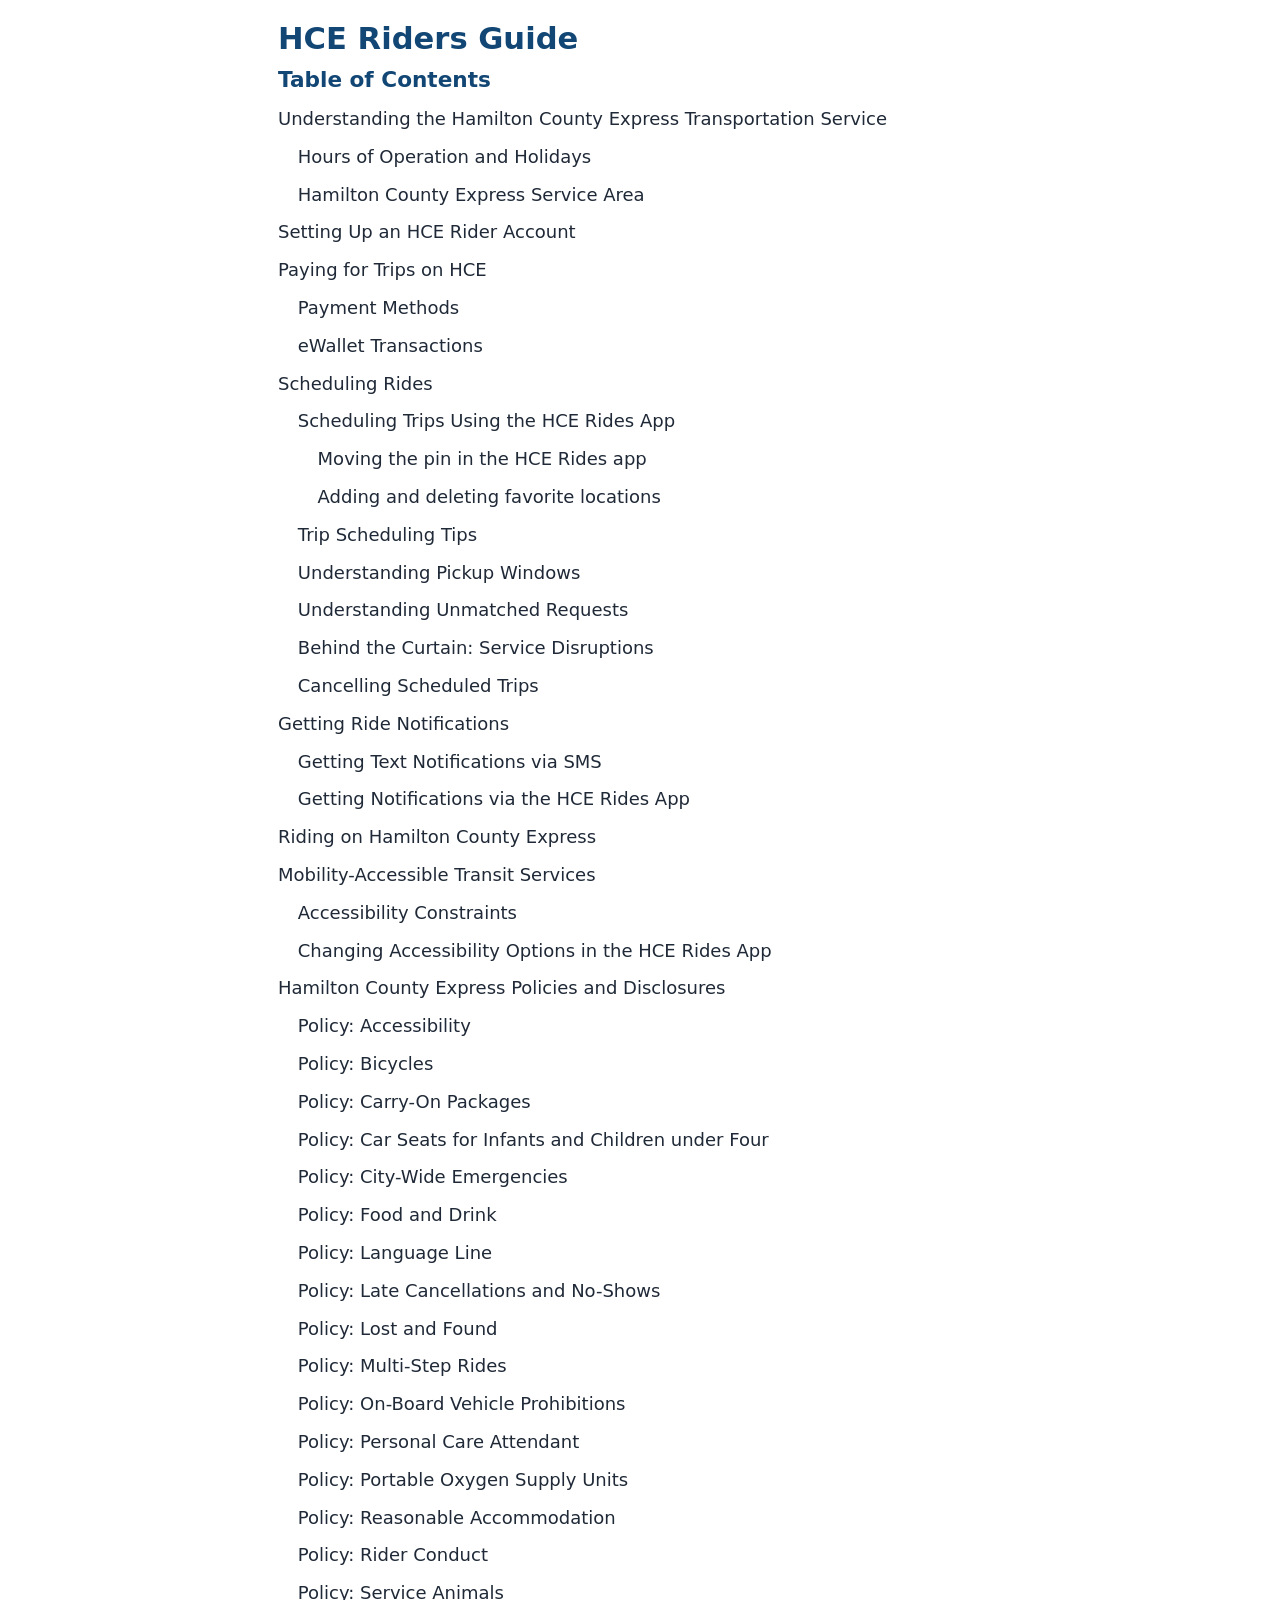
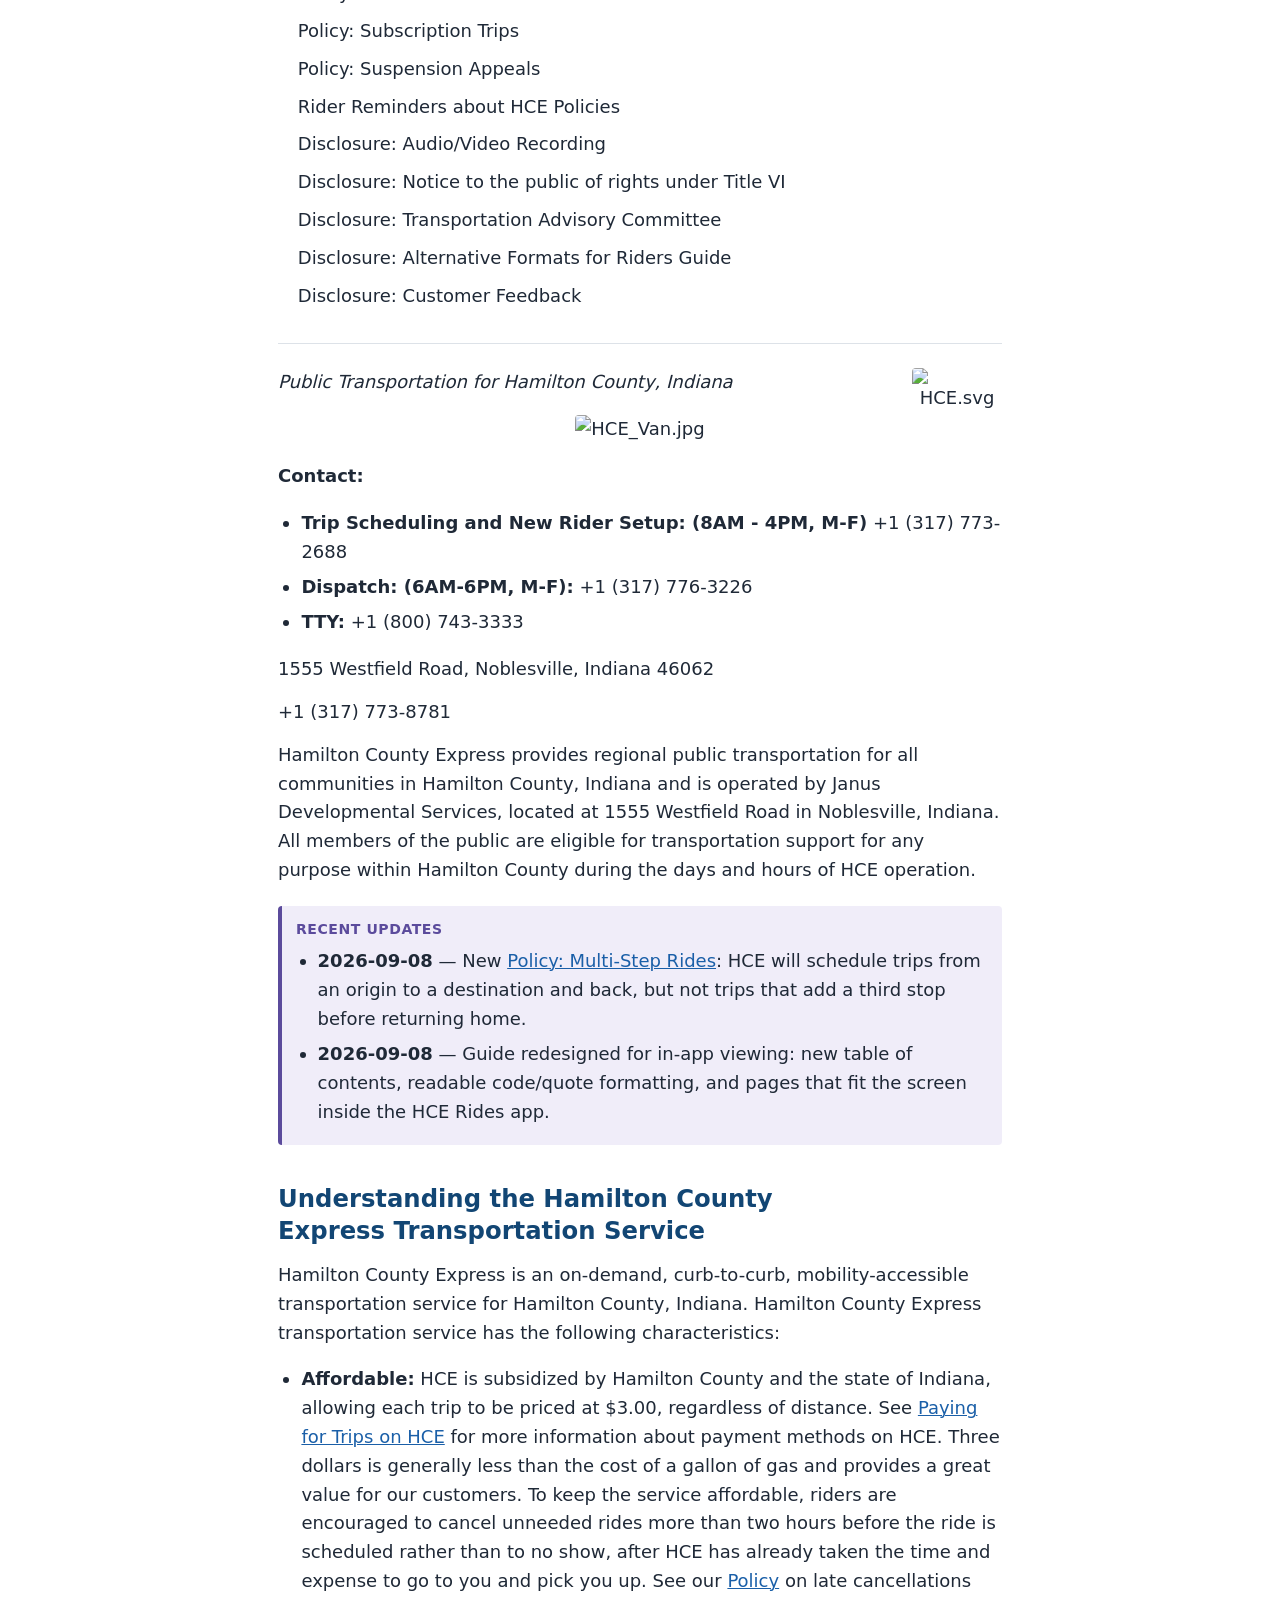
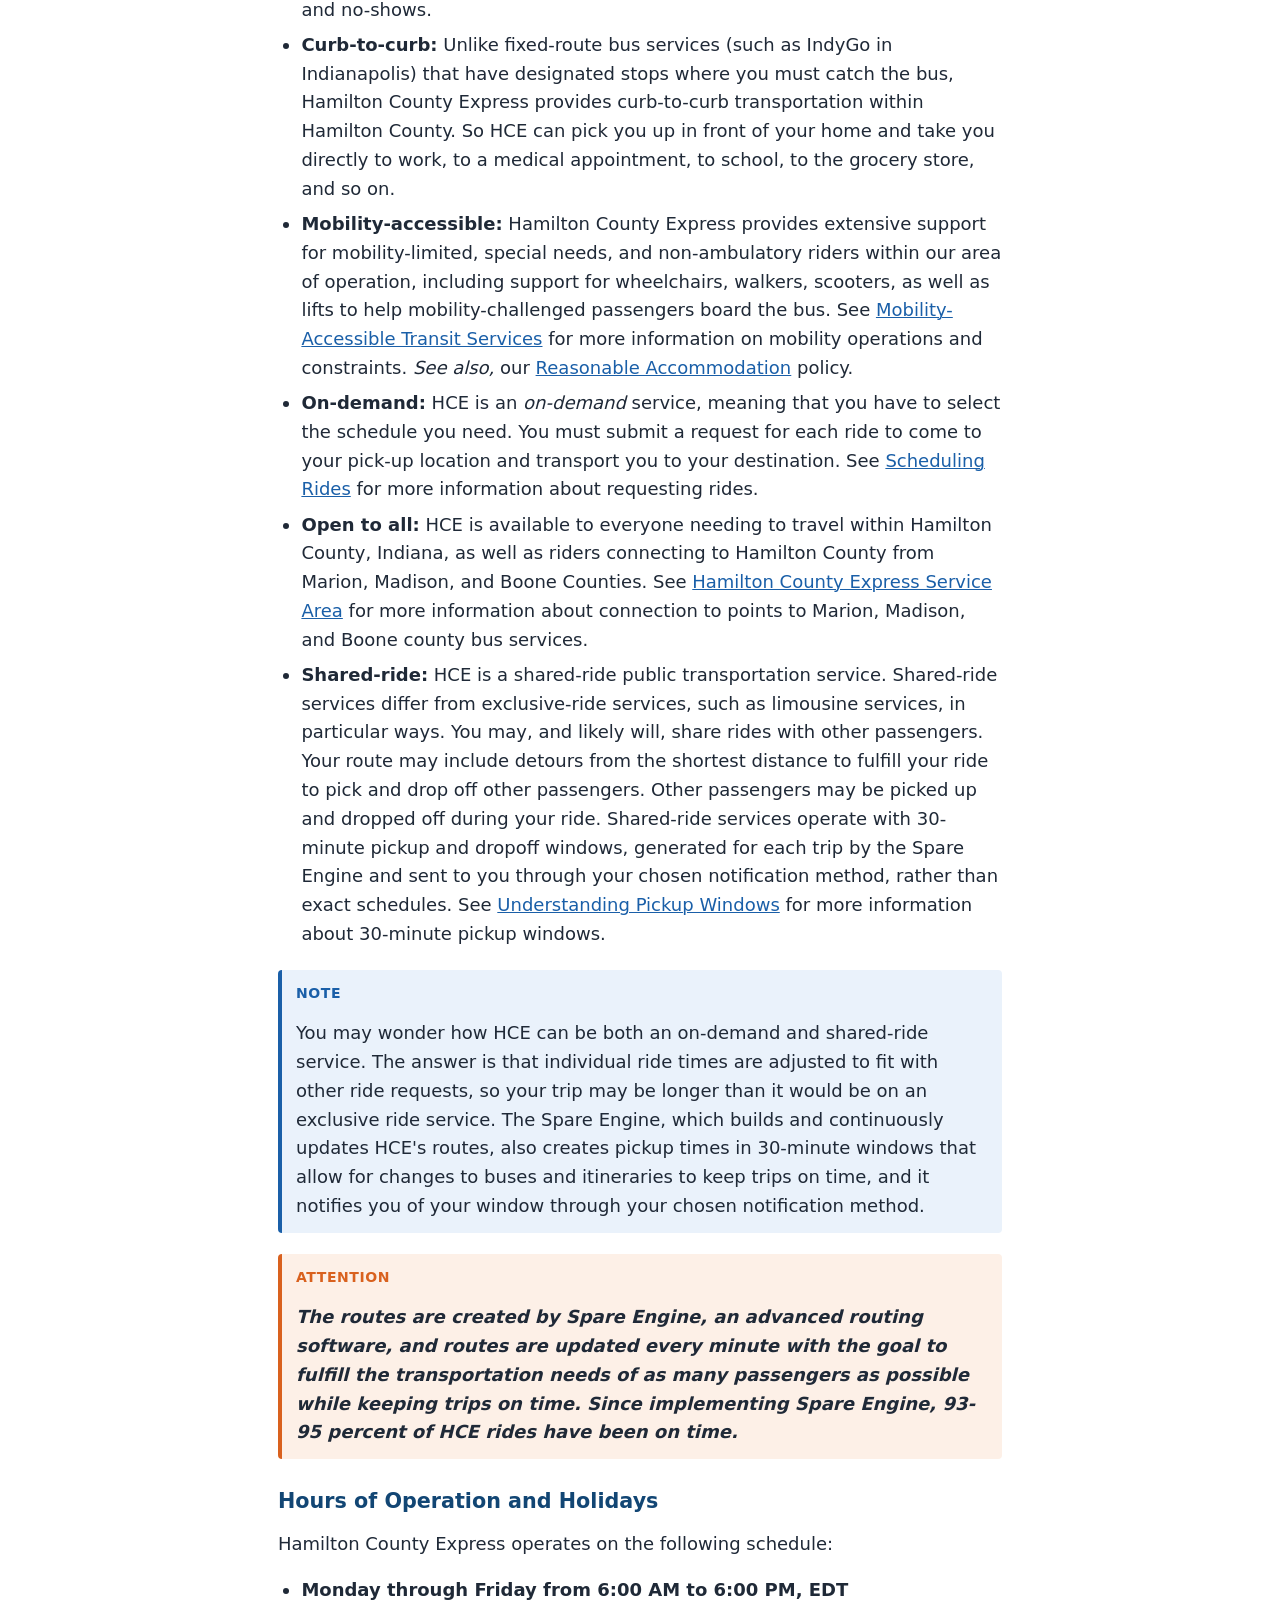
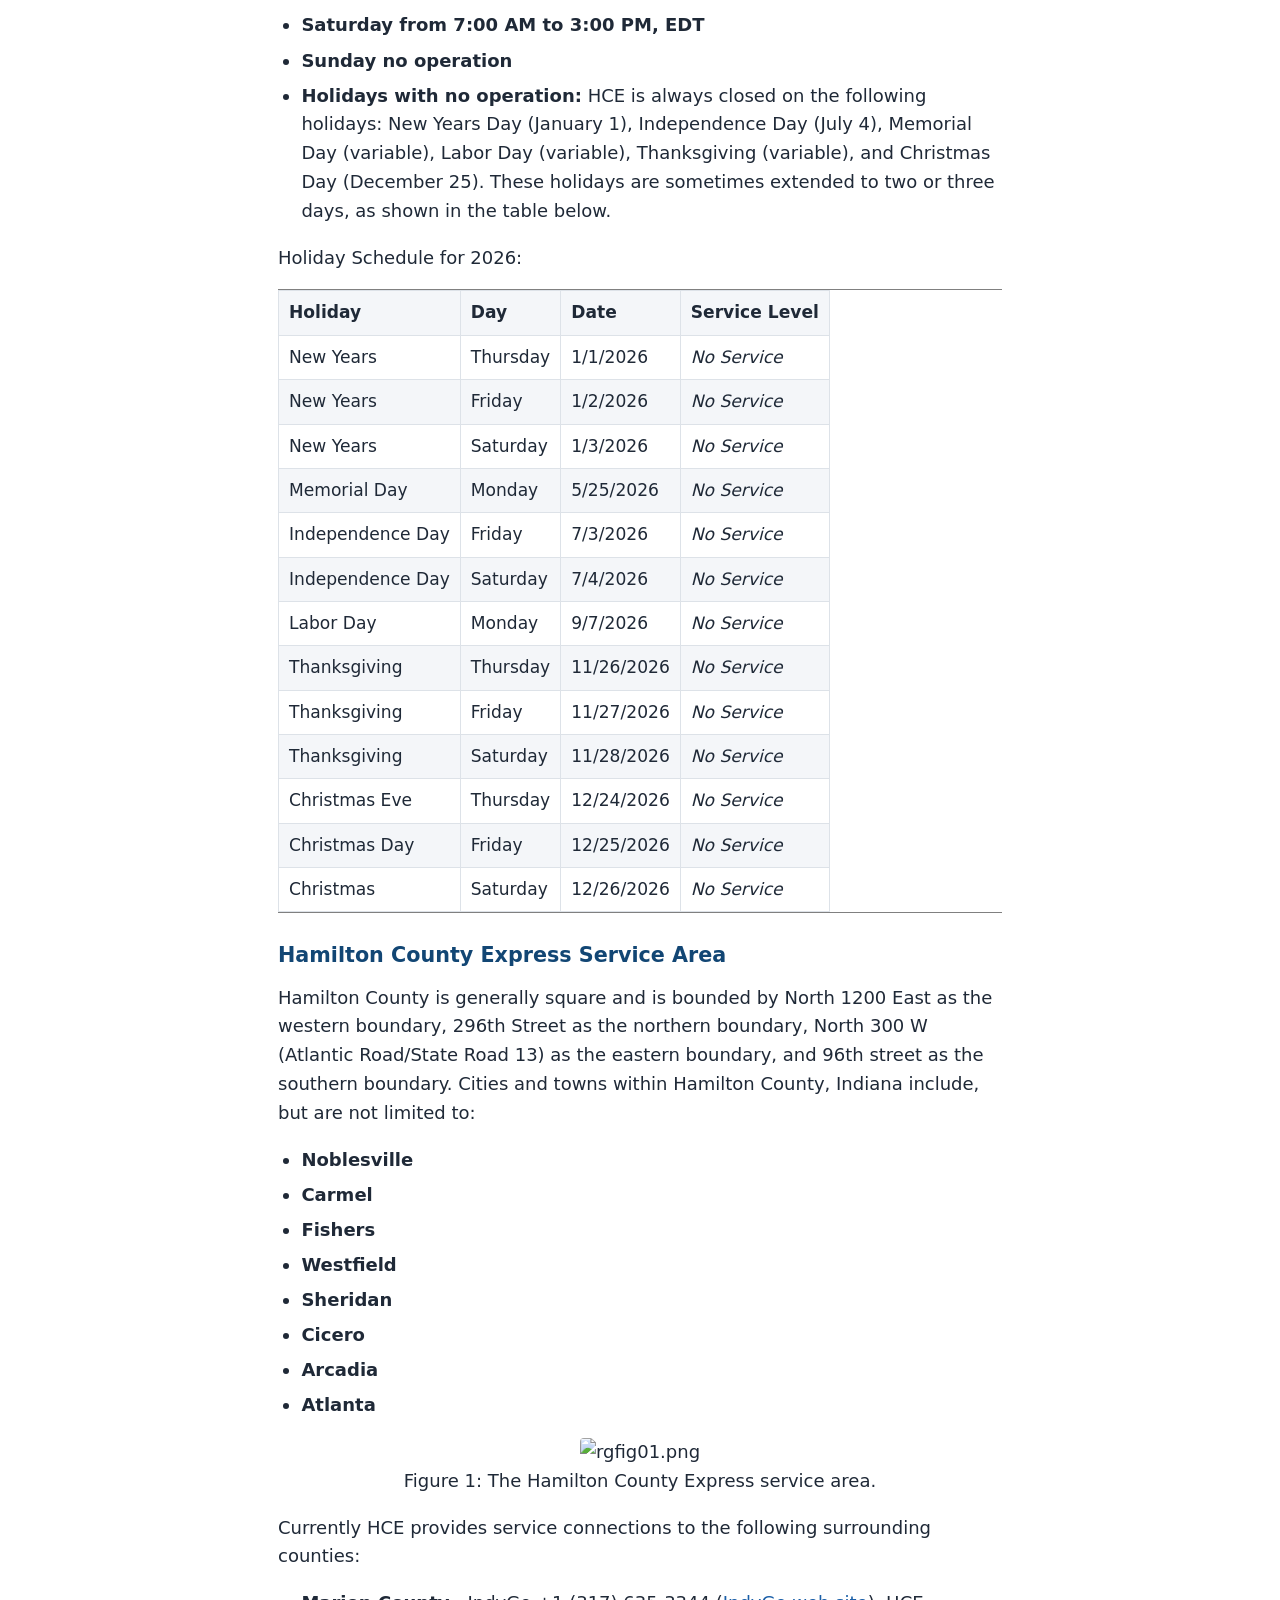
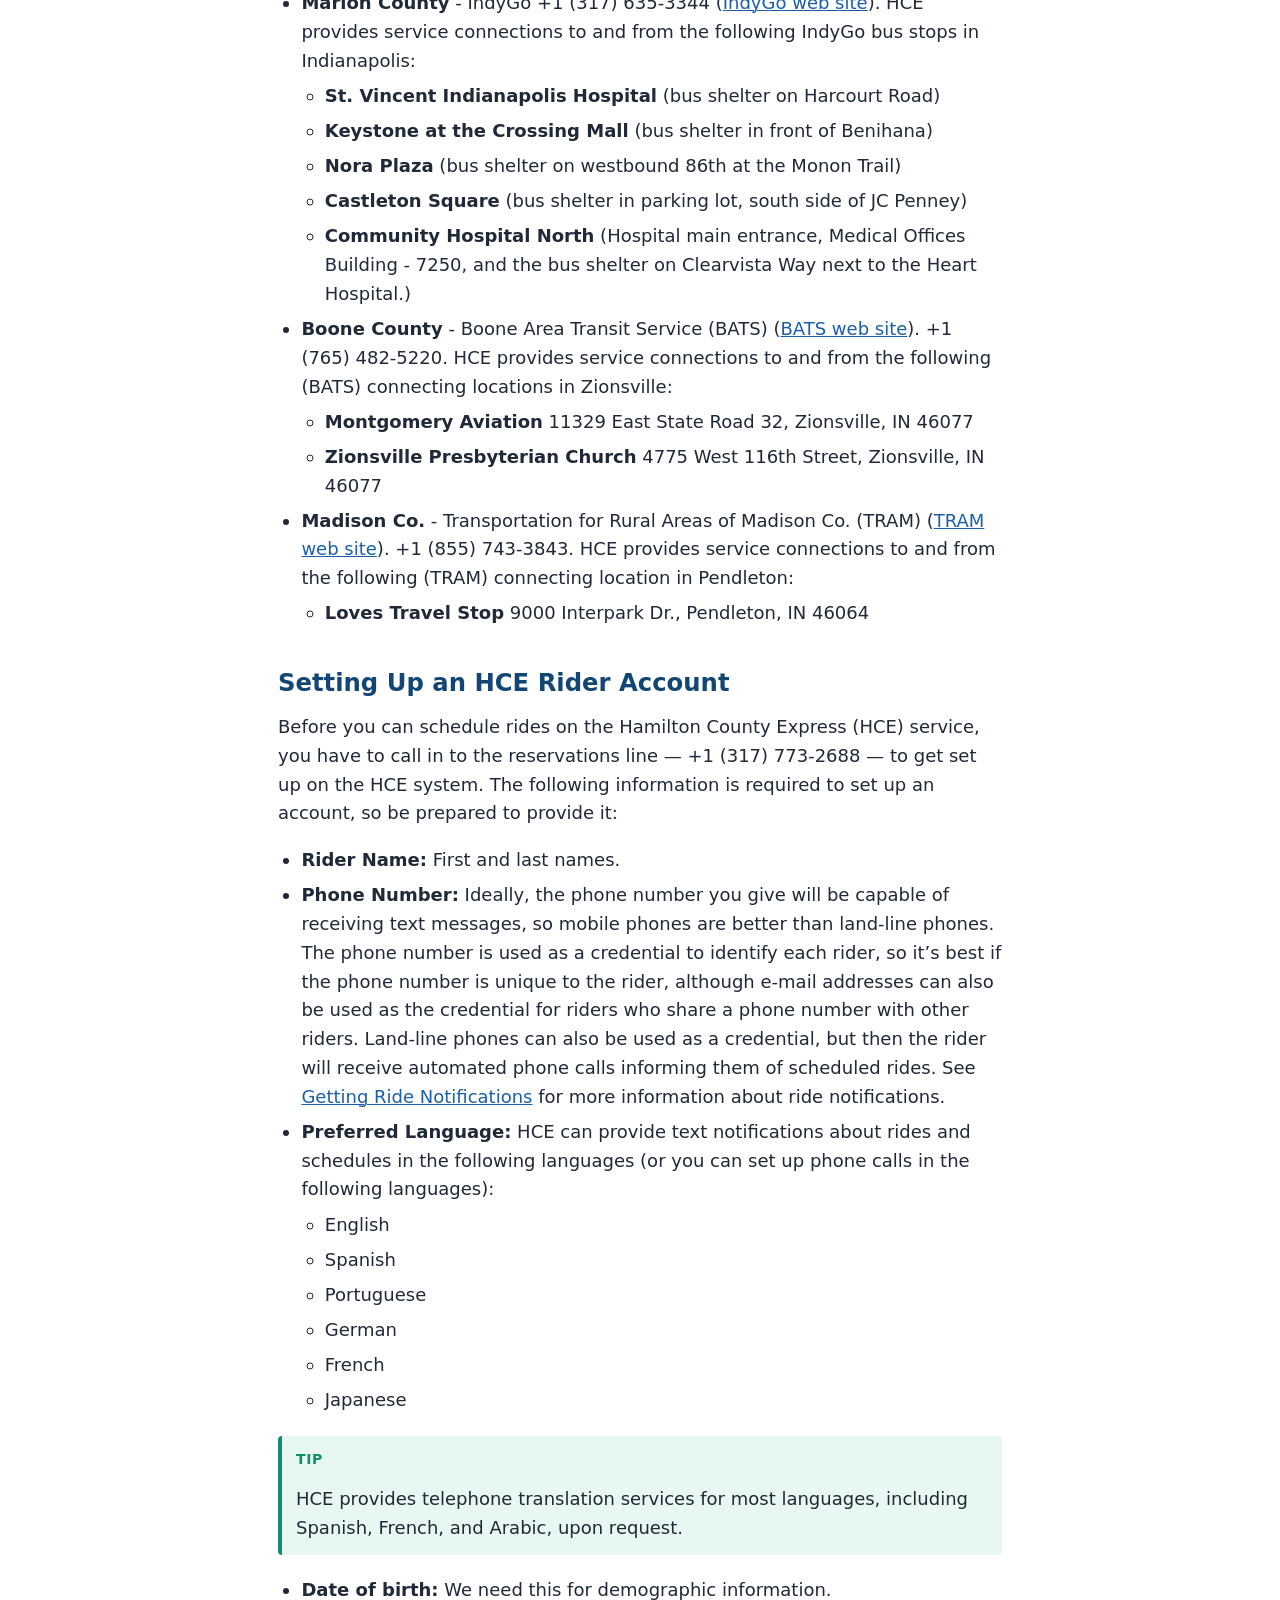
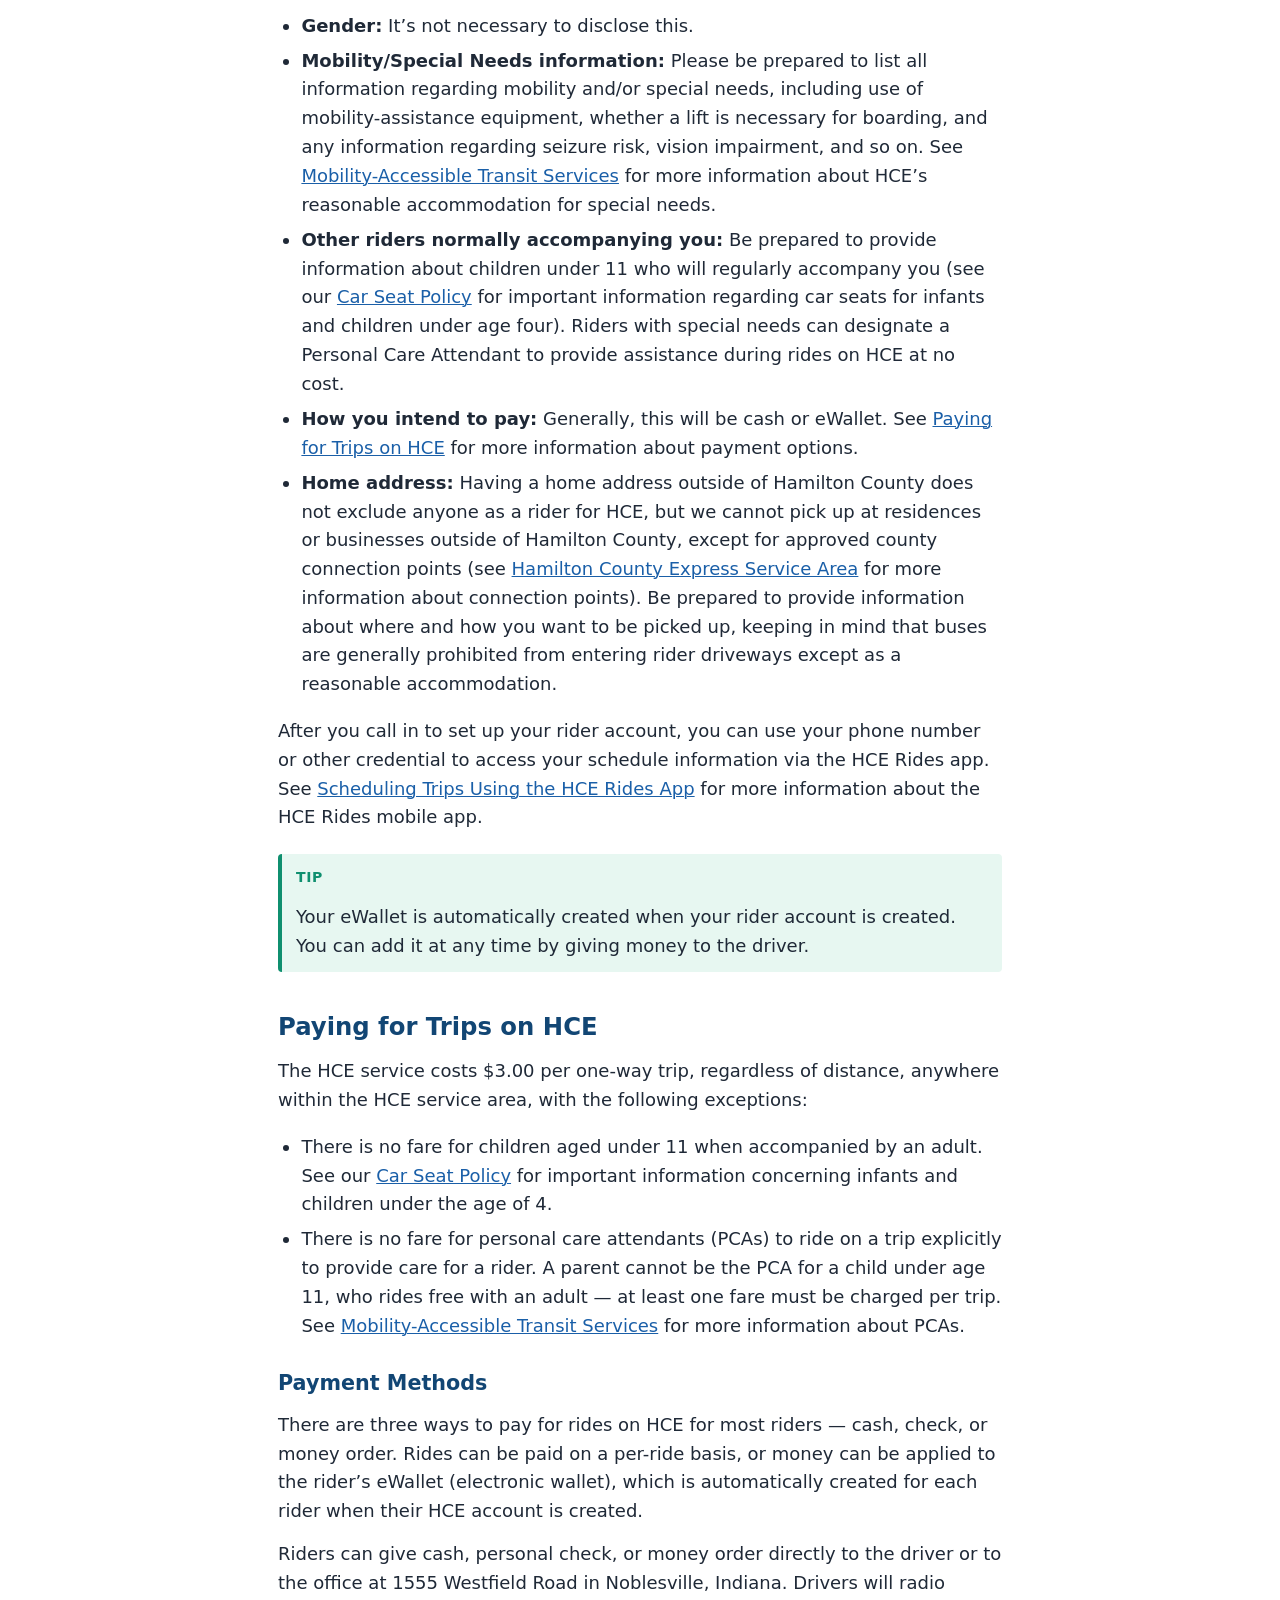
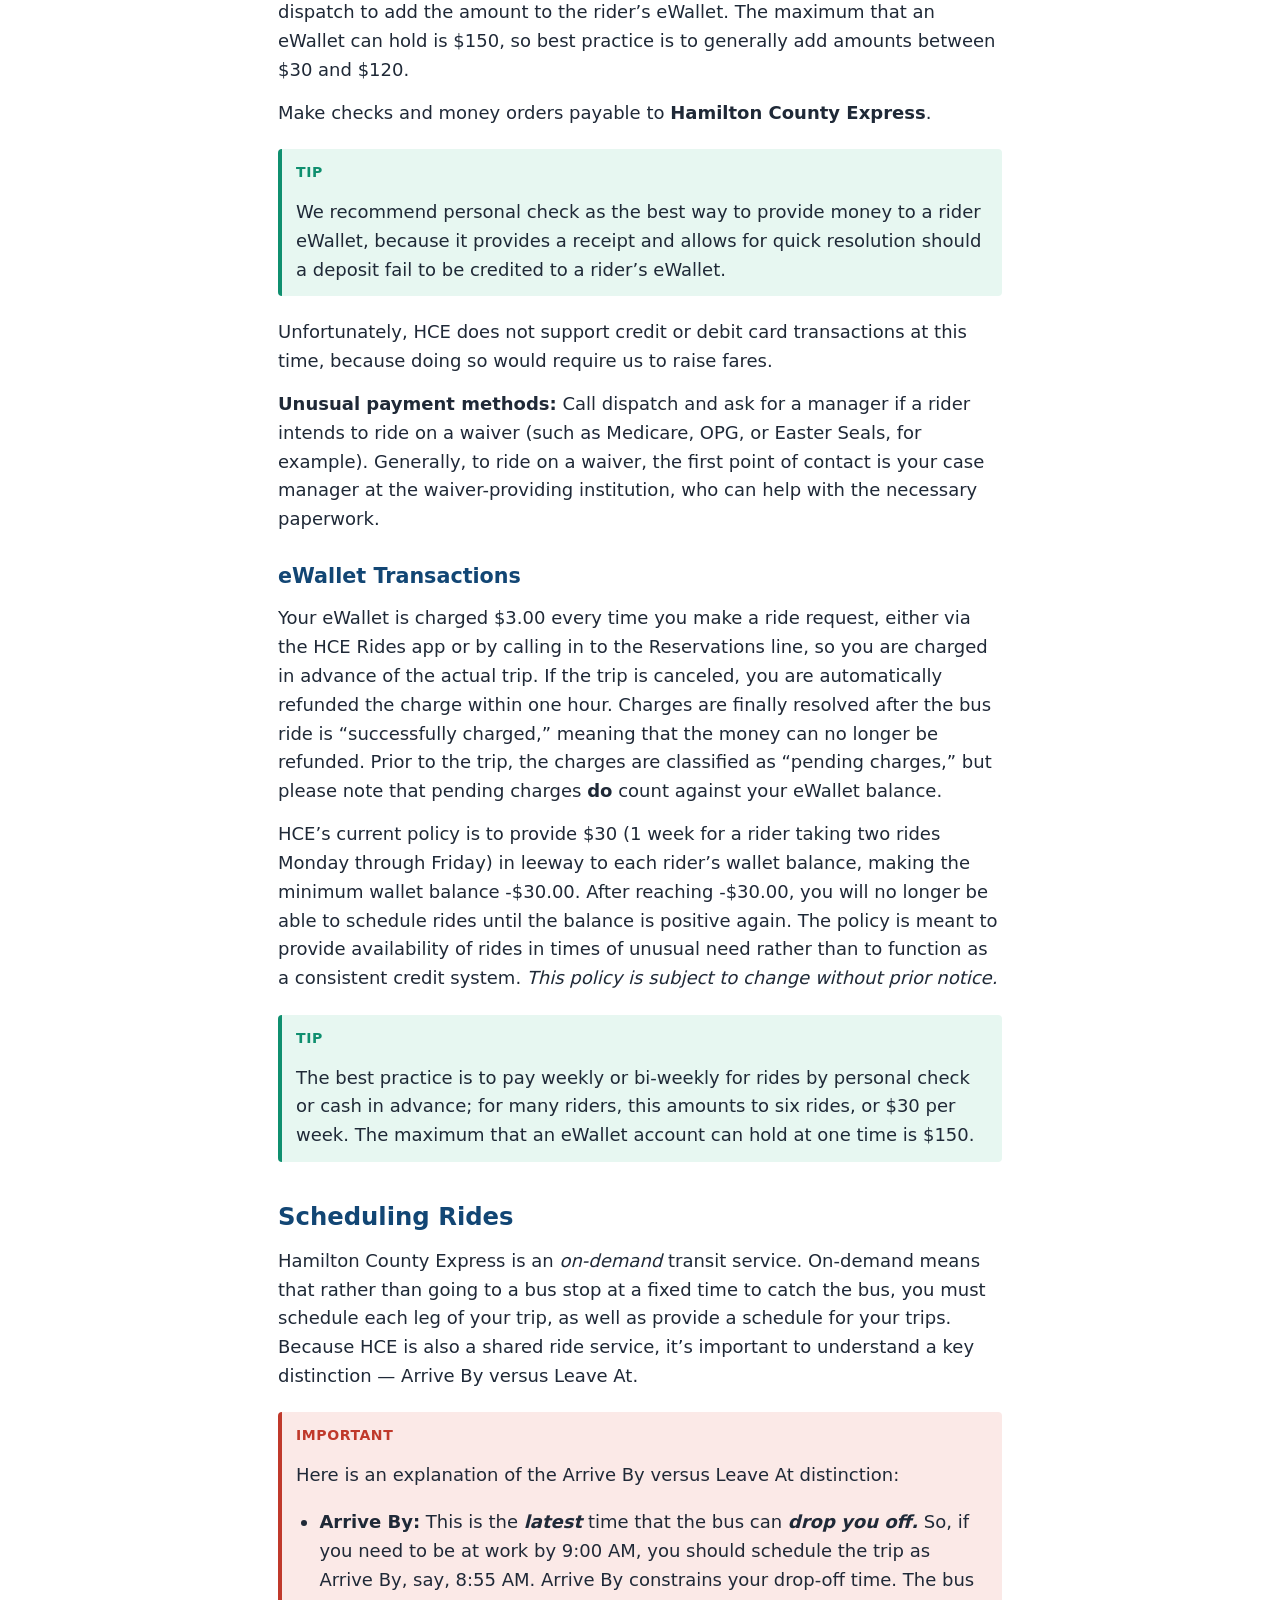
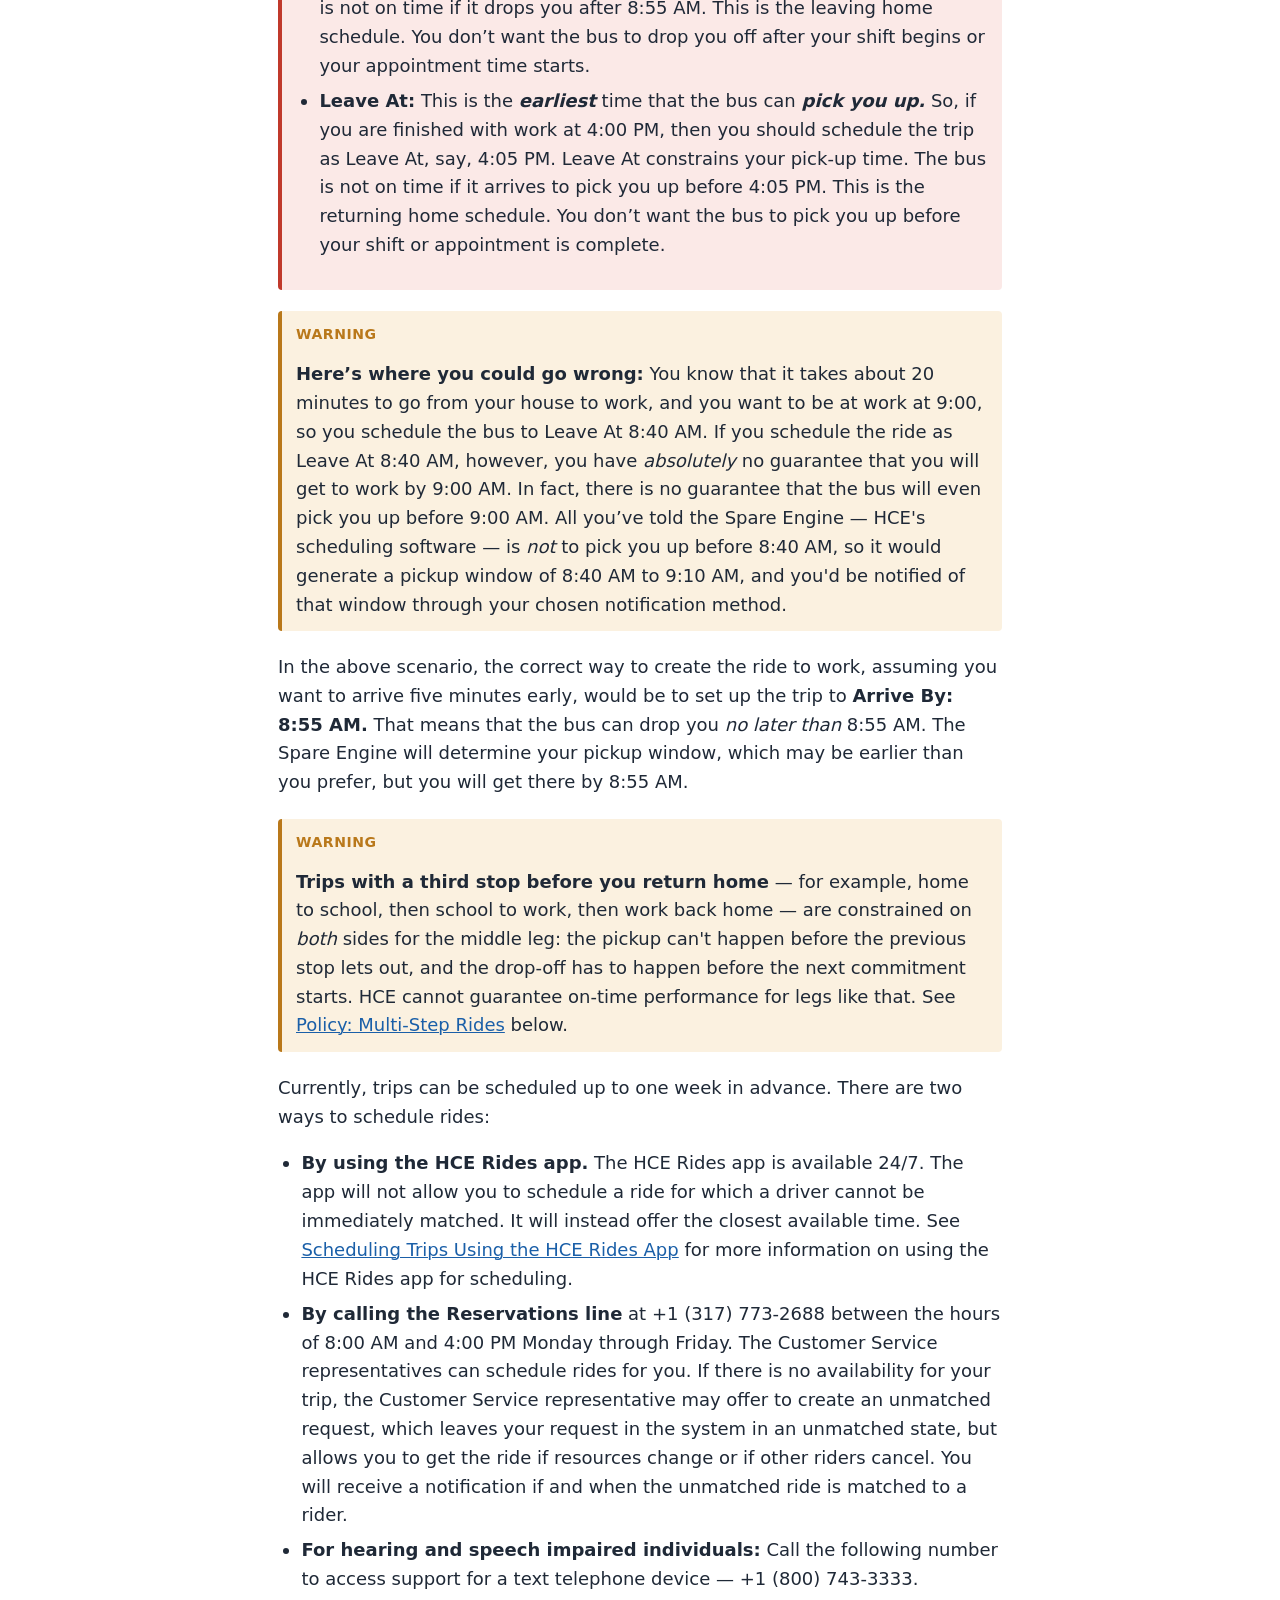
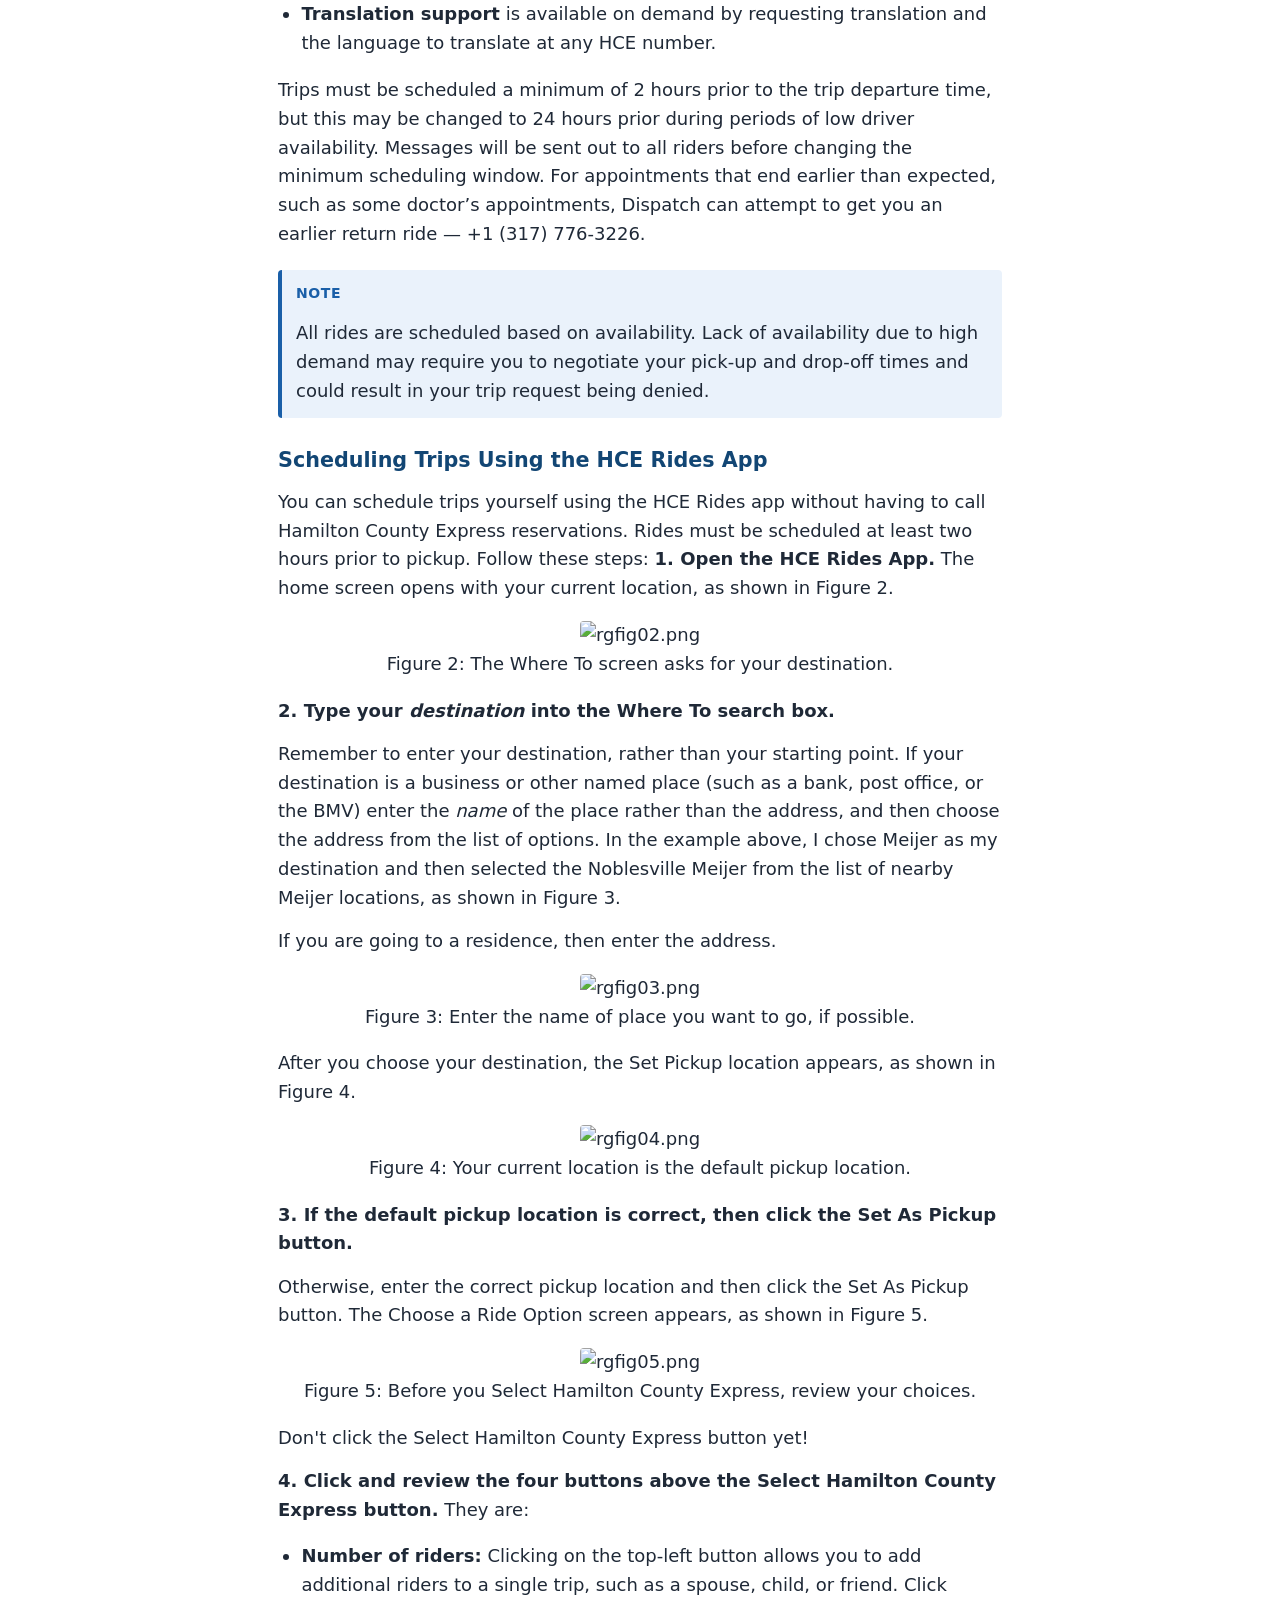
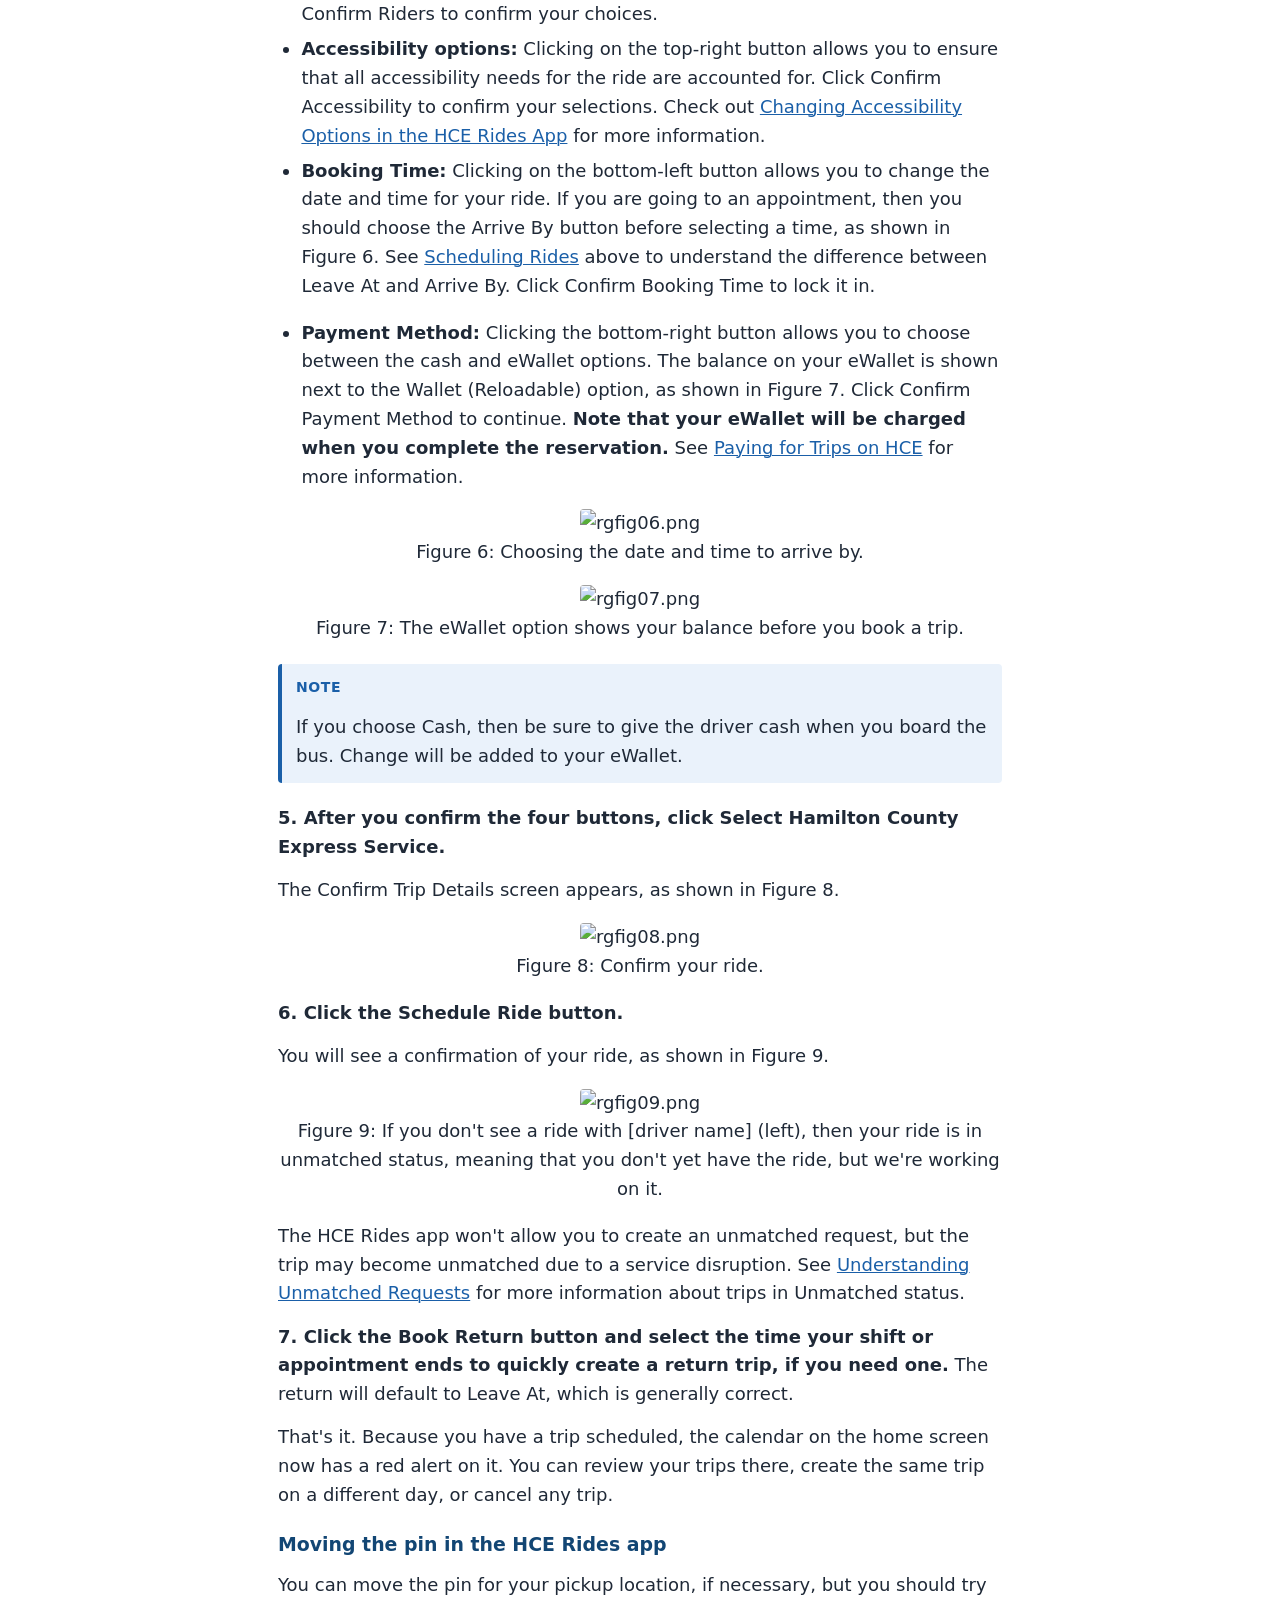
==== commit 24bc3e4f: "Auto-export: update HTML from Org source" ====
--- a/index.html
+++ b/index.html
@@ -3,7 +3,7 @@
 "http://www.w3.org/TR/xhtml1/DTD/xhtml1-strict.dtd">
 <html xmlns="http://www.w3.org/1999/xhtml" lang="en" xml:lang="en">
 <head>
-<!-- 2026-09-08 Tue 19:32 -->
+<!-- 2026-09-14 Mon 12:34 -->
 <meta http-equiv="Content-Type" content="text/html;charset=utf-8" />
 <meta name="viewport" content="width=device-width, initial-scale=1" />
 <title>HCE Riders Guide</title>
@@ -19,81 +19,81 @@
 <h2>Table of Contents</h2>
 <div id="text-table-of-contents" role="doc-toc">
 <ul>
-<li><a href="#orgf11a570">Understanding the Hamilton County Express Transportation Service</a>
+<li><a href="#orga4f6b3c">Understanding the Hamilton County Express Transportation Service</a>
 <ul>
-<li><a href="#org40597a2">Hours of Operation and Holidays</a></li>
-<li><a href="#orgb55946a">Hamilton County Express Service Area</a></li>
+<li><a href="#org2f73724">Hours of Operation and Holidays</a></li>
+<li><a href="#orge978b03">Hamilton County Express Service Area</a></li>
 </ul>
 </li>
-<li><a href="#org9aef195">Setting Up an HCE Rider Account</a></li>
-<li><a href="#org1cfb03e">Paying for Trips on HCE</a>
+<li><a href="#org8fe84a2">Setting Up an HCE Rider Account</a></li>
+<li><a href="#orgb60c564">Paying for Trips on HCE</a>
 <ul>
-<li><a href="#orgfe0cddf">Payment Methods</a></li>
-<li><a href="#org12b3b5a">eWallet Transactions</a></li>
+<li><a href="#org05736b1">Payment Methods</a></li>
+<li><a href="#org0d53f12">eWallet Transactions</a></li>
 </ul>
 </li>
-<li><a href="#orgcd41e36">Scheduling Rides</a>
+<li><a href="#org533e43e">Scheduling Rides</a>
 <ul>
-<li><a href="#org30013ba">Scheduling Trips Using the HCE Rides App</a>
+<li><a href="#orgb48bd38">Scheduling Trips Using the HCE Rides App</a>
 <ul>
-<li><a href="#org4287d97">Moving the pin in the HCE Rides app</a></li>
-<li><a href="#org504ff1e">Adding and deleting favorite locations</a></li>
+<li><a href="#orgbedf718">Moving the pin in the HCE Rides app</a></li>
+<li><a href="#org0f82d90">Adding and deleting favorite locations</a></li>
 </ul>
 </li>
-<li><a href="#org01c3265">Trip Scheduling Tips</a></li>
-<li><a href="#org10928b3">Understanding Pickup Windows</a></li>
-<li><a href="#org28cd9f5">Understanding Unmatched Requests</a></li>
-<li><a href="#org157521e">Behind the Curtain: Service Disruptions</a></li>
-<li><a href="#orgae7d7f1">Cancelling Scheduled Trips</a></li>
+<li><a href="#orgcc002c5">Trip Scheduling Tips</a></li>
+<li><a href="#org4c36898">Understanding Pickup Windows</a></li>
+<li><a href="#org94a9015">Understanding Unmatched Requests</a></li>
+<li><a href="#orgd6b5622">Behind the Curtain: Service Disruptions</a></li>
+<li><a href="#orgf052133">Cancelling Scheduled Trips</a></li>
 </ul>
 </li>
-<li><a href="#orgc44ad27">Getting Ride Notifications</a>
+<li><a href="#org41b946c">Getting Ride Notifications</a>
 <ul>
-<li><a href="#orge930926">Getting Text Notifications via SMS</a></li>
-<li><a href="#org3bc6db9">Getting Notifications via the HCE Rides App</a></li>
+<li><a href="#orgc579af3">Getting Text Notifications via SMS</a></li>
+<li><a href="#orgc1f4734">Getting Notifications via the HCE Rides App</a></li>
 </ul>
 </li>
-<li><a href="#org6edfed2">Riding on Hamilton County Express</a></li>
-<li><a href="#org8b267ea">Mobility-Accessible Transit Services</a>
+<li><a href="#orgb8e8852">Riding on Hamilton County Express</a></li>
+<li><a href="#orgf911c59">Mobility-Accessible Transit Services</a>
 <ul>
-<li><a href="#orga3e05d8">Accessibility Constraints</a></li>
-<li><a href="#org9a8ec26">Changing Accessibility Options in the HCE Rides App</a></li>
+<li><a href="#org261ad2b">Accessibility Constraints</a></li>
+<li><a href="#org9b9c918">Changing Accessibility Options in the HCE Rides App</a></li>
 </ul>
 </li>
-<li><a href="#org31c6313">Hamilton County Express Policies and Disclosures</a>
+<li><a href="#org2c57beb">Hamilton County Express Policies and Disclosures</a>
 <ul>
-<li><a href="#orgefc132f">Policy: Accessibility</a></li>
-<li><a href="#org73cd20b">Policy: Bicycles</a></li>
-<li><a href="#org2feb46d">Policy: Carry-On Packages</a></li>
-<li><a href="#orgf68d057">Policy: Car Seats for Infants and Children under Four</a></li>
-<li><a href="#org2781d7b">Policy: City-Wide Emergencies</a></li>
-<li><a href="#orgbb7f800">Policy: Food and Drink</a></li>
-<li><a href="#orgebaee71">Policy: Language Line</a></li>
-<li><a href="#org86bff92">Policy: Late Cancellations and No-Shows</a></li>
-<li><a href="#org611991c">Policy: Lost and Found</a></li>
-<li><a href="#orge842cac">Policy: Multi-Step Rides</a></li>
-<li><a href="#org51773d2">Policy: On-Board Vehicle Prohibitions</a></li>
-<li><a href="#orga25868f">Policy: Personal Care Attendant</a></li>
-<li><a href="#org6974f96">Policy: Portable Oxygen Supply Units</a></li>
-<li><a href="#org282121c">Policy: Reasonable Accommodation</a></li>
-<li><a href="#orgdb81bec">Policy: Rider Conduct</a></li>
-<li><a href="#orgd1b2ada">Policy: Service Animals</a></li>
-<li><a href="#org322f057">Policy: Subscription Trips</a></li>
-<li><a href="#org6931c0d">Policy: Suspension Appeals</a></li>
-<li><a href="#org31634f3">Rider Reminders about HCE Policies</a></li>
-<li><a href="#org3e39b88">Disclosure: Audio/Video Recording</a></li>
-<li><a href="#org07af9c6">Disclosure: Notice to the public of rights under Title VI</a></li>
-<li><a href="#org4d3094f">Disclosure: Transportation Advisory Committee</a></li>
-<li><a href="#org0379e23">Disclosure: Alternative Formats for Riders Guide</a></li>
-<li><a href="#orge73ac93">Disclosure: Customer Feedback</a></li>
+<li><a href="#orge60645b">Policy: Accessibility</a></li>
+<li><a href="#org64fc2d7">Policy: Bicycles</a></li>
+<li><a href="#org894ee64">Policy: Carry-On Packages</a></li>
+<li><a href="#org07ef539">Policy: Car Seats for Infants and Children under Four</a></li>
+<li><a href="#org08eff1b">Policy: City-Wide Emergencies</a></li>
+<li><a href="#orgdc29944">Policy: Food and Drink</a></li>
+<li><a href="#org8d02e64">Policy: Language Line</a></li>
+<li><a href="#org9833984">Policy: Late Cancellations and No-Shows</a></li>
+<li><a href="#org9619401">Policy: Lost and Found</a></li>
+<li><a href="#org7a0a74e">Policy: Multi-Step Rides</a></li>
+<li><a href="#orgf404db6">Policy: On-Board Vehicle Prohibitions</a></li>
+<li><a href="#org4cebc00">Policy: Personal Care Attendant</a></li>
+<li><a href="#orgc87d03e">Policy: Portable Oxygen Supply Units</a></li>
+<li><a href="#orgcd484dc">Policy: Reasonable Accommodation</a></li>
+<li><a href="#orgecdcd17">Policy: Rider Conduct</a></li>
+<li><a href="#orgd832153">Policy: Service Animals</a></li>
+<li><a href="#org1a74e9d">Policy: Subscription Trips</a></li>
+<li><a href="#org5e00043">Policy: Suspension Appeals</a></li>
+<li><a href="#org174de1a">Rider Reminders about HCE Policies</a></li>
+<li><a href="#orgf1bc5ea">Disclosure: Audio/Video Recording</a></li>
+<li><a href="#orgfd54973">Disclosure: Notice to the public of rights under Title VI</a></li>
+<li><a href="#org99eebc1">Disclosure: Transportation Advisory Committee</a></li>
+<li><a href="#orgf951f72">Disclosure: Alternative Formats for Riders Guide</a></li>
+<li><a href="#org34d0340">Disclosure: Customer Feedback</a></li>
 </ul>
 </li>
 </ul>
 </div>
 </div>
 
-<div id="org971c83b" class="figure">
-<p><img src="https://raw.githubusercontent.com/klooper/riders_guide/main/img/HCE.svg" alt="HCE.svg" class="org-svg" width="90px" align="right" />
+<div id="org6543edd" class="figure">
+<p><img src="https://raw.githubusercontent.com/HCE-JANUS/riders_guide/main/img/HCE.svg" alt="HCE.svg" class="org-svg" width="90px" align="right" />
 </p>
 </div>
 
@@ -105,8 +105,8 @@
 
 
 
-<div id="org871cabf" class="figure">
-<p><img src="https://raw.githubusercontent.com/klooper/riders_guide/main/img/HCE_Van.jpg" alt="HCE_Van.jpg" width="360px" />
+<div id="org88f0c83" class="figure">
+<p><img src="https://raw.githubusercontent.com/HCE-JANUS/riders_guide/main/img/HCE_Van.jpg" alt="HCE_Van.jpg" width="360px" />
 </p>
 </div>
 
@@ -122,7 +122,7 @@
 
 
 <p>
-1555 Westfield Road Noblesville, Indiana 46062
+1555 Westfield Road, Noblesville, Indiana 46062
 </p>
 
 
@@ -135,52 +135,52 @@
 Hamilton County Express provides regional public transportation for all communities in Hamilton County, Indiana and is operated by Janus Developmental Services, located at 1555 Westfield Road in Noblesville, Indiana. All members of the public are eligible for transportation support for any purpose within Hamilton County during the days and hours of HCE operation.
 </p>
 
-<div class="recentupdates" id="orgb530fc4">
-<ul class="org-ul">
-<li><b>2026-09-08</b> — New <a href="#orge842cac">Policy: Multi-Step Rides</a>: HCE will schedule trips from an origin to a destination and back, but not trips that add a third stop before returning home.</li>
+<div class="recentupdates" id="org35b83dc">
+<ul class="org-ul">
+<li><b>2026-09-08</b> — New <a href="#org7a0a74e">Policy: Multi-Step Rides</a>: HCE will schedule trips from an origin to a destination and back, but not trips that add a third stop before returning home.</li>
 <li><b>2026-09-08</b> — Guide redesigned for in-app viewing: new table of contents, readable code/quote formatting, and pages that fit the screen inside the HCE Rides app.</li>
 </ul>
 
 </div>
-<div id="outline-container-orgf11a570" class="outline-2">
-<h2 id="orgf11a570">Understanding the Hamilton County Express Transportation Service</h2>
-<div class="outline-text-2" id="text-orgf11a570">
-<p>
-Hamilton County Express is an on-demand, curb-to-curb, mobility-accessible transportation service for Hamilton County Indiana.
+<div id="outline-container-orga4f6b3c" class="outline-2">
+<h2 id="orga4f6b3c">Understanding the Hamilton County Express Transportation Service</h2>
+<div class="outline-text-2" id="text-orga4f6b3c">
+<p>
+Hamilton County Express is an on-demand, curb-to-curb, mobility-accessible transportation service for Hamilton County, Indiana.
 Hamilton County Express transportation service has the following characteristics:
 </p>
 
 <ul class="org-ul">
-<li><b>Affordable:</b> HCE is subsidized by Hamilton County and the state of Indiana, allowing each trip to be priced at $3.00, regardless of distance. See <a href="#org1cfb03e">Paying for Trips on HCE</a> for more information about payment methods on HCE. Three dollars is generally less than the cost of a gallon of gas and provides a great value for our customers. To keep the service affordable, riders are encouraged to cancel unneeded rides more than two hours before the ride is scheduled rather than to no show, after HCE has already taken the time and expense to go to you and pick you up. See our <a href="#org86bff92">Policy</a> on late cancellations and no-shows.</li>
+<li><b>Affordable:</b> HCE is subsidized by Hamilton County and the state of Indiana, allowing each trip to be priced at $3.00, regardless of distance. See <a href="#orgb60c564">Paying for Trips on HCE</a> for more information about payment methods on HCE. Three dollars is generally less than the cost of a gallon of gas and provides a great value for our customers. To keep the service affordable, riders are encouraged to cancel unneeded rides more than two hours before the ride is scheduled rather than to no show, after HCE has already taken the time and expense to go to you and pick you up. See our <a href="#org9833984">Policy</a> on late cancellations and no-shows.</li>
 
 <li><b>Curb-to-curb:</b> Unlike fixed-route bus services (such as IndyGo in Indianapolis) that have designated stops where you must catch the bus, Hamilton County Express provides curb-to-curb transportation within Hamilton County. So HCE can pick you up in front of your home and take you directly to work, to a medical appointment, to school, to the grocery store, and so on.</li>
 
-<li><b>Mobility-accessible:</b> Hamilton County Express provides extensive support for mobility-limited, special needs, and non-ambulatory riders within our area of operation, including support for wheelchairs, walkers, scooters, as well as lifts to help mobility-challenged passengers board the bus. See <a href="#org8b267ea">Mobility-Accessible Transit Services</a> for more information on mobility operations and constraints. <i>See also,</i> our <a href="#org282121c">Reasonable Accommodation</a> policy.</li>
-
-<li><b>On-demand:</b> HCE is an <i>on-demand</i> service, meaning that you have to select the schedule you need. You must submit a request for each ride to come to your pick-up location and transport you to your destination. See <a href="#orgcd41e36">Scheduling Rides</a> for more information about requesting rides.</li>
-
-<li><b>Open to all:</b> HCE is available to everyone needing to travel within Hamilton County, Indiana, as well as riders connecting to Hamilton County from Marion, Madison, and Boone Counties. See <a href="#orgb55946a">Hamilton County Express Service Area</a> for more information about connection to points to Marion, Madison, and Boone county bus services.</li>
-
-<li><b>Shared-ride:</b> HCE is a shared-ride public transportation service. Shared-ride services differ from exclusive-ride services, such as limousine services, in particular ways. You may, and likely will, share rides with other passengers. Your route may include detours from the shortest distance to fulfill your ride to pick and drop off other passengers. Other passengers may be picked up and dropped off during your ride. Shared-ride services operate with 30-minute pickup and dropoff windows rather than exact schedules. See <a href="#org10928b3">Understanding Pickup Windows</a> for more information about 30-minute pickup windows.</li>
-</ul>
-
-<div class="note" id="orgcfb46b6">
-<p>
-You may wonder how HCE can be both an on-demand and shared-ride service. The answer is that individual ride times are adjusted to fit with other ride requests, so your trip may be longer than it would be on an exclusive ride service. The service also creates pickup times in 30-minute windows that allow for changes to buses and itineraries to keep trips on time.
-</p>
-
-</div>
-
-<div class="attention" id="org43673ec">
+<li><b>Mobility-accessible:</b> Hamilton County Express provides extensive support for mobility-limited, special needs, and non-ambulatory riders within our area of operation, including support for wheelchairs, walkers, scooters, as well as lifts to help mobility-challenged passengers board the bus. See <a href="#orgf911c59">Mobility-Accessible Transit Services</a> for more information on mobility operations and constraints. <i>See also,</i> our <a href="#orgcd484dc">Reasonable Accommodation</a> policy.</li>
+
+<li><b>On-demand:</b> HCE is an <i>on-demand</i> service, meaning that you have to select the schedule you need. You must submit a request for each ride to come to your pick-up location and transport you to your destination. See <a href="#org533e43e">Scheduling Rides</a> for more information about requesting rides.</li>
+
+<li><b>Open to all:</b> HCE is available to everyone needing to travel within Hamilton County, Indiana, as well as riders connecting to Hamilton County from Marion, Madison, and Boone Counties. See <a href="#orge978b03">Hamilton County Express Service Area</a> for more information about connection to points to Marion, Madison, and Boone county bus services.</li>
+
+<li><b>Shared-ride:</b> HCE is a shared-ride public transportation service. Shared-ride services differ from exclusive-ride services, such as limousine services, in particular ways. You may, and likely will, share rides with other passengers. Your route may include detours from the shortest distance to fulfill your ride to pick and drop off other passengers. Other passengers may be picked up and dropped off during your ride. Shared-ride services operate with 30-minute pickup and dropoff windows, generated for each trip by the Spare Engine and sent to you through your chosen notification method, rather than exact schedules. See <a href="#org4c36898">Understanding Pickup Windows</a> for more information about 30-minute pickup windows.</li>
+</ul>
+
+<div class="note" id="org3aa298b">
+<p>
+You may wonder how HCE can be both an on-demand and shared-ride service. The answer is that individual ride times are adjusted to fit with other ride requests, so your trip may be longer than it would be on an exclusive ride service. The Spare Engine, which builds and continuously updates HCE's routes, also creates pickup times in 30-minute windows that allow for changes to buses and itineraries to keep trips on time, and it notifies you of your window through your chosen notification method.
+</p>
+
+</div>
+
+<div class="attention" id="orge8a0d77">
 <p>
 <b><i>The routes are created by Spare Engine, an advanced routing software, and routes are updated every minute with the goal to fulfill the transportation needs of as many passengers as possible while keeping trips on time. Since implementing Spare Engine, 93-95 percent of HCE rides have been on time.</i></b>
 </p>
 
 </div>
 </div>
-<div id="outline-container-org40597a2" class="outline-3">
-<h3 id="org40597a2">Hours of Operation and Holidays</h3>
-<div class="outline-text-3" id="text-org40597a2">
+<div id="outline-container-org2f73724" class="outline-3">
+<h3 id="org2f73724">Hours of Operation and Holidays</h3>
+<div class="outline-text-3" id="text-org2f73724">
 <p>
 Hamilton County Express operates on the following schedule:
 </p>
@@ -314,9 +314,9 @@
 </table>
 </div>
 </div>
-<div id="outline-container-orgb55946a" class="outline-3">
-<h3 id="orgb55946a">Hamilton County Express Service Area</h3>
-<div class="outline-text-3" id="text-orgb55946a">
+<div id="outline-container-orge978b03" class="outline-3">
+<h3 id="orge978b03">Hamilton County Express Service Area</h3>
+<div class="outline-text-3" id="text-orge978b03">
 <p>
 Hamilton County is generally square and is bounded by North 1200 East as the western boundary, 296th Street as the northern boundary, North 300 W (Atlantic Road/State Road 13) as the eastern boundary, and 96th street as the southern boundary. Cities and towns within Hamilton County, Indiana include, but are not limited to:
 </p>
@@ -331,8 +331,8 @@
 <li><b>Atlanta</b></li>
 </ul>
 
-<div id="org0919682" class="figure">
-<p><img src="https://raw.githubusercontent.com/klooper/riders_guide/main/img/rgfig01.png" alt="rgfig01.png" width="360px" />
+<div id="orgd87b690" class="figure">
+<p><img src="https://raw.githubusercontent.com/HCE-JANUS/riders_guide/main/img/rgfig01.png" alt="rgfig01.png" width="360px" />
 </p>
 <p><span class="figure-number">Figure 1: </span>The Hamilton County Express service area.</p>
 </div>
@@ -349,13 +349,13 @@
 <li><b>Castleton Square</b> (bus shelter in parking lot, south side of JC Penney)</li>
 <li><b>Community Hospital North</b> (Hospital main entrance, Medical Offices Building - 7250, and the bus shelter on Clearvista Way next to the Heart Hospital.)</li>
 </ul></li>
-<li><b>Boone County</b> - Boone Area Transit Service (BATS) (<a href="https://cirta.us/county-connect/transportation-resources/boone-area-transit-service">BATS web site</a>). +1 (765) 482-5220. HCE provides service
+<li><b>Boone County</b> - Boone Area Transit Service (BATS) (<a href="https://www.cirta.us/county-connect/transportation-resources/boone-area-transit-service">BATS web site</a>). +1 (765) 482-5220. HCE provides service
 connections to and from the following (BATS) connecting locations in Zionsville:
 <ul class="org-ul">
 <li><b>Montgomery Aviation</b> 11329 East State Road 32, Zionsville, IN 46077</li>
 <li><b>Zionsville Presbyterian Church</b> 4775 West 116th Street, Zionsville, IN 46077</li>
 </ul></li>
-<li><b>Madison Co.</b> - Transportation for Rural Areas of Madison Co. (TRAM) (<a href="https://www.cirta.us/county-connect/transportation-resources/tram/">TRAM web site</a>). +1 (885) 743-3843. HCE provides service connections to and from the following (TRAM) connecting location in Pendleton:
+<li><b>Madison Co.</b> - Transportation for Rural Areas of Madison Co. (TRAM) (<a href="https://www.cirta.us/county-connect/transportation-resources/tram/">TRAM web site</a>). +1 (855) 743-3843. HCE provides service connections to and from the following (TRAM) connecting location in Pendleton:
 <ul class="org-ul">
 <li><b>Loves Travel Stop</b> 9000 Interpark Dr., Pendleton, IN 46064</li>
 </ul></li>
@@ -363,15 +363,15 @@
 </div>
 </div>
 </div>
-<div id="outline-container-org9aef195" class="outline-2">
-<h2 id="org9aef195">Setting Up an HCE Rider Account</h2>
-<div class="outline-text-2" id="text-org9aef195">
+<div id="outline-container-org8fe84a2" class="outline-2">
+<h2 id="org8fe84a2">Setting Up an HCE Rider Account</h2>
+<div class="outline-text-2" id="text-org8fe84a2">
 <p>
 Before you can schedule rides on the Hamilton County Express (HCE) service, you have to call in to the reservations line — +1 (317) 773-2688 — to get set up on the HCE system. The following information is required to set up an account, so be prepared to provide it:
 </p>
 <ul class="org-ul">
 <li><b>Rider Name:</b> First and last names.</li>
-<li><b>Phone Number:</b> Ideally, the phone number you give will be capable of receiving text messages, so mobile phones are better than land-line phones. The phone number is used as a credential to identify each rider, so it’s best if the phone number is unique to the rider, although e-mail addresses can also be used as the credential for riders who share a phone number with other riders. Land-line phones can also be used as a credential, but then the rider will receive automated phone calls informing them of scheduled rides. See <a href="#orgc44ad27">Getting Ride Notifications</a> for more information about ride notifications.</li>
+<li><b>Phone Number:</b> Ideally, the phone number you give will be capable of receiving text messages, so mobile phones are better than land-line phones. The phone number is used as a credential to identify each rider, so it’s best if the phone number is unique to the rider, although e-mail addresses can also be used as the credential for riders who share a phone number with other riders. Land-line phones can also be used as a credential, but then the rider will receive automated phone calls informing them of scheduled rides. See <a href="#org41b946c">Getting Ride Notifications</a> for more information about ride notifications.</li>
 <li><b>Preferred Language:</b> HCE can provide text notifications about rides and schedules in the following languages (or you can set up phone calls in the following languages): 
 <ul class="org-ul">
 <li>English</li>
@@ -383,9 +383,9 @@
 </ul></li>
 </ul>
 
-<div class="tip" id="org67684e7">
-<p>
-HCE provides telephone translation services upon request for most languages, including Spanish, French, and Arabic, upon request.
+<div class="tip" id="org072e277">
+<p>
+HCE provides telephone translation services for most languages, including Spanish, French, and Arabic, upon request.
 </p>
 
 </div>
@@ -393,17 +393,17 @@
 <ul class="org-ul">
 <li><b>Date of birth:</b> We need this for demographic information.</li>
 <li><b>Gender:</b> It’s not necessary to disclose this.</li>
-<li><b>Mobility/Special Needs information:</b> Please be prepared to list all information regarding mobility and/or special needs, including use of mobility-assistance equipment, whether a lift is necessary for boarding, and any information regarding seizure risk, vision impairment, and so on. See <a href="#org8b267ea">Mobility-Accessible Transit Services</a> for more information about HCE’s reasonable accommodation for special needs.</li>
-<li><b>Other riders normally accompanying you:</b> Be prepared to provide information about children under 11 who will regularly accompany you (see our <a href="#orgf68d057">Car Seat Policy</a> for important information regarding car seats for infants and children under age four). Riders with special needs can designate a Personal Care Attendant to provide assistance during rides on HCE at no cost.</li>
-<li><b>How you intend to pay:</b> Generally, this will be cash or eWallet. See <a href="#org1cfb03e">Paying for Trips on HCE</a> for more information about payment options.</li>
-<li><b>Home address:</b> Having a home address outside of Hamilton County does not exclude anyone as a rider for HCE, but we cannot pick up at residences or businesses outside of Hamilton County, except for approved county connection points (see <a href="#orgb55946a">Hamilton County Express Service Area</a> for more information about connection points). Be prepared to provide information about where and how you want to be picked up, keeping in mind that buses are generally prohibited from entering rider driveways except as a reasonable accommodation.</li>
-</ul>
-
-<p>
-After you call in to set up your rider account, you can use your phone number or other credential to access your schedule information via the HCE Rides app. See <a href="#org30013ba">Scheduling Trips Using the HCE Rides App</a> for more information about the HCE Rides mobile app.
-</p>
-
-<div class="tip" id="org24ac2e4">
+<li><b>Mobility/Special Needs information:</b> Please be prepared to list all information regarding mobility and/or special needs, including use of mobility-assistance equipment, whether a lift is necessary for boarding, and any information regarding seizure risk, vision impairment, and so on. See <a href="#orgf911c59">Mobility-Accessible Transit Services</a> for more information about HCE’s reasonable accommodation for special needs.</li>
+<li><b>Other riders normally accompanying you:</b> Be prepared to provide information about children under 11 who will regularly accompany you (see our <a href="#org07ef539">Car Seat Policy</a> for important information regarding car seats for infants and children under age four). Riders with special needs can designate a Personal Care Attendant to provide assistance during rides on HCE at no cost.</li>
+<li><b>How you intend to pay:</b> Generally, this will be cash or eWallet. See <a href="#orgb60c564">Paying for Trips on HCE</a> for more information about payment options.</li>
+<li><b>Home address:</b> Having a home address outside of Hamilton County does not exclude anyone as a rider for HCE, but we cannot pick up at residences or businesses outside of Hamilton County, except for approved county connection points (see <a href="#orge978b03">Hamilton County Express Service Area</a> for more information about connection points). Be prepared to provide information about where and how you want to be picked up, keeping in mind that buses are generally prohibited from entering rider driveways except as a reasonable accommodation.</li>
+</ul>
+
+<p>
+After you call in to set up your rider account, you can use your phone number or other credential to access your schedule information via the HCE Rides app. See <a href="#orgb48bd38">Scheduling Trips Using the HCE Rides App</a> for more information about the HCE Rides mobile app.
+</p>
+
+<div class="tip" id="org18544ad">
 <p>
 Your eWallet is automatically created when your rider account is created. You can add it at any time by giving money to the driver.
 </p>
@@ -411,20 +411,20 @@
 </div>
 </div>
 </div>
-<div id="outline-container-org1cfb03e" class="outline-2">
-<h2 id="org1cfb03e">Paying for Trips on HCE</h2>
-<div class="outline-text-2" id="text-org1cfb03e">
+<div id="outline-container-orgb60c564" class="outline-2">
+<h2 id="orgb60c564">Paying for Trips on HCE</h2>
+<div class="outline-text-2" id="text-orgb60c564">
 <p>
 The HCE service costs $3.00 per one-way trip, regardless of distance, anywhere within the HCE service area, with the following exceptions:
 </p>
 <ul class="org-ul">
-<li>There is no fare for children aged under 11 when accompanied by an adult. See our <a href="#orgf68d057">Car Seat Policy</a> for important information concerning infants and children under the age of 4.</li>
-<li>There is no fare for personal care attendants (PCAs) to ride on a trip explicitly to provide care for a rider. A parent cannot be the PCA for a child under age 11, who rides free with an adult — at least one fare must be charged per trip. See <a href="#org8b267ea">Mobility-Accessible Transit Services</a> for more information about PCAs.</li>
-</ul>
-</div>
-<div id="outline-container-orgfe0cddf" class="outline-3">
-<h3 id="orgfe0cddf">Payment Methods</h3>
-<div class="outline-text-3" id="text-orgfe0cddf">
+<li>There is no fare for children aged under 11 when accompanied by an adult. See our <a href="#org07ef539">Car Seat Policy</a> for important information concerning infants and children under the age of 4.</li>
+<li>There is no fare for personal care attendants (PCAs) to ride on a trip explicitly to provide care for a rider. A parent cannot be the PCA for a child under age 11, who rides free with an adult — at least one fare must be charged per trip. See <a href="#orgf911c59">Mobility-Accessible Transit Services</a> for more information about PCAs.</li>
+</ul>
+</div>
+<div id="outline-container-org05736b1" class="outline-3">
+<h3 id="org05736b1">Payment Methods</h3>
+<div class="outline-text-3" id="text-org05736b1">
 <p>
 There are three ways to pay for rides on HCE for most riders — cash, check, or money order. Rides can be paid on a per-ride basis, or money can be applied to the rider’s eWallet (electronic wallet), which is automatically created for each rider when their HCE account is created.
 </p>
@@ -436,7 +436,7 @@
 <p>
 Make checks and money orders payable to <b>Hamilton County Express</b>.
 </p>
-<div class="tip" id="org91890cb">
+<div class="tip" id="org6aa5366">
 <p>
 We recommend personal check as the best way to provide money to a rider eWallet, because it provides a receipt and allows for quick resolution should a deposit fail to be credited to a rider’s eWallet.
 </p>
@@ -452,9 +452,9 @@
 </p>
 </div>
 </div>
-<div id="outline-container-org12b3b5a" class="outline-3">
-<h3 id="org12b3b5a">eWallet Transactions</h3>
-<div class="outline-text-3" id="text-org12b3b5a">
+<div id="outline-container-org0d53f12" class="outline-3">
+<h3 id="org0d53f12">eWallet Transactions</h3>
+<div class="outline-text-3" id="text-org0d53f12">
 <p>
 Your eWallet is charged $3.00 every time you make a ride request, either via the HCE Rides app or by calling in to the Reservations line, so you are charged in advance of the actual trip. If the trip is canceled, you are automatically refunded the charge within one hour. Charges are finally resolved after the bus ride is “successfully charged,” meaning that the money can no longer be refunded. Prior to the trip, the charges are classified as “pending charges,” but please note that pending charges <b>do</b> count against your eWallet balance.
 </p>
@@ -464,7 +464,7 @@
 </p>
 
 
-<div class="tip" id="org42768f7">
+<div class="tip" id="orgc36bace">
 <p>
 The best practice is to pay weekly or bi-weekly for rides by personal check or cash in advance; for many riders, this amounts to six rides, or $30 per week. The maximum that an eWallet account can hold at one time is $150.
 </p>
@@ -473,27 +473,27 @@
 </div>
 </div>
 </div>
-<div id="outline-container-orgcd41e36" class="outline-2">
-<h2 id="orgcd41e36">Scheduling Rides</h2>
-<div class="outline-text-2" id="text-orgcd41e36">
-<p>
-Hamilton County Express is an <i>on-demand</i> transit service. On-demand means that rather than going to a bus stop at a fixed time to catch the bus, you must schedule each leg of your trip, as well as provide a schedule for your trips. Because HCE is also a shared ride service, it’s important that you should understand an important distinction — Arrive By versus Leave At.
-</p>
-
-<div class="important" id="org041cfd9">
+<div id="outline-container-org533e43e" class="outline-2">
+<h2 id="org533e43e">Scheduling Rides</h2>
+<div class="outline-text-2" id="text-org533e43e">
+<p>
+Hamilton County Express is an <i>on-demand</i> transit service. On-demand means that rather than going to a bus stop at a fixed time to catch the bus, you must schedule each leg of your trip, as well as provide a schedule for your trips. Because HCE is also a shared ride service, it’s important to understand a key distinction — Arrive By versus Leave At.
+</p>
+
+<div class="important" id="org32acb89">
 <p>
 Here is an explanation of the Arrive By versus Leave At distinction:
 </p>
 <ul class="org-ul">
-<li><b>Arrive By:</b> This is the <b><i>latest</i></b> time that the bus can <b><i>drop you off.</i></b> So, if you need to be work at by 9:00 AM, you should schedule the trip as Arrive By, say, 8:55 AM. Arrive By constrains your drop-off time. The bus is not on time if it drops you after 8:55 AM. This is the leaving home schedule. You don’t want the bus to drop you off after your shift begins or your appointment time starts.</li>
+<li><b>Arrive By:</b> This is the <b><i>latest</i></b> time that the bus can <b><i>drop you off.</i></b> So, if you need to be at work by 9:00 AM, you should schedule the trip as Arrive By, say, 8:55 AM. Arrive By constrains your drop-off time. The bus is not on time if it drops you after 8:55 AM. This is the leaving home schedule. You don’t want the bus to drop you off after your shift begins or your appointment time starts.</li>
 <li><b>Leave At:</b> This is the <b><i>earliest</i></b> time that the bus can <b><i>pick you up.</i></b> So, if you are finished with work at 4:00 PM, then you should schedule the trip as Leave At, say, 4:05 PM. Leave At constrains your pick-up time. The bus is not on time if it arrives to pick you up before 4:05 PM. This is the returning home schedule. You don’t want the bus to pick you up before your shift or appointment is complete.</li>
 </ul>
 
 </div>
 
-<div class="warning" id="org987b72f">
-<p>
-<b>Here’s where you could go wrong:</b> You know that it takes about 20 minutes to go from your house to work, and you want to be at work at 9:00, so you schedule the bus to Leave At 8:40 AM. If you schedule the ride as Leave At 8:40 AM, however, you have <i>absolutely</i> no guarantee that you will get to work by 9:00 AM. In fact, there is no guarantee that the bus will even pick you up before 9:00 AM. All you’ve told the software is <i>not</i> to pick you up before 8:40 AM, so your pickup window would be 8:40 AM to 9:10 AM.
+<div class="warning" id="orgd715f64">
+<p>
+<b>Here’s where you could go wrong:</b> You know that it takes about 20 minutes to go from your house to work, and you want to be at work at 9:00, so you schedule the bus to Leave At 8:40 AM. If you schedule the ride as Leave At 8:40 AM, however, you have <i>absolutely</i> no guarantee that you will get to work by 9:00 AM. In fact, there is no guarantee that the bus will even pick you up before 9:00 AM. All you’ve told the Spare Engine — HCE's scheduling software — is <i>not</i> to pick you up before 8:40 AM, so it would generate a pickup window of 8:40 AM to 9:10 AM, and you'd be notified of that window through your chosen notification method.
 </p>
 
 </div>
@@ -502,9 +502,9 @@
 In the above scenario, the correct way to create the ride to work, assuming you want to arrive five minutes early, would be to set up the trip to <b>Arrive By: 8:55 AM.</b> That means that the bus can drop you <i>no later than</i> 8:55 AM. The Spare Engine will determine your pickup window, which may be earlier than you prefer, but you will get there by 8:55 AM.
 </p>
 
-<div class="warning" id="orgcf66796">
-<p>
-<b>Trips with a third stop before you return home</b> — for example, home to school, then school to work, then work back home — are constrained on <i>both</i> sides for the middle leg: the pickup can't happen before the previous stop lets out, and the drop-off has to happen before the next commitment starts. HCE cannot guarantee on-time performance for legs like that. See <a href="#orge842cac">Policy: Multi-Step Rides</a> below.
+<div class="warning" id="org860cf7f">
+<p>
+<b>Trips with a third stop before you return home</b> — for example, home to school, then school to work, then work back home — are constrained on <i>both</i> sides for the middle leg: the pickup can't happen before the previous stop lets out, and the drop-off has to happen before the next commitment starts. HCE cannot guarantee on-time performance for legs like that. See <a href="#org7a0a74e">Policy: Multi-Step Rides</a> below.
 </p>
 
 </div>
@@ -513,25 +513,25 @@
 Currently, trips can be scheduled up to one week in advance. There are two ways to schedule rides:
 </p>
 <ul class="org-ul">
-<li><b>By using the HCE Rides app.</b> The HCE Rides app is available 24/7. The app will not allow you to schedule a ride for which a driver cannot be immediately matched. It will instead offer the closest available time. See <a href="#org30013ba">Scheduling Trips Using the HCE Rides App</a> for more information on using the HCE Rides app for scheduling.</li>
+<li><b>By using the HCE Rides app.</b> The HCE Rides app is available 24/7. The app will not allow you to schedule a ride for which a driver cannot be immediately matched. It will instead offer the closest available time. See <a href="#orgb48bd38">Scheduling Trips Using the HCE Rides App</a> for more information on using the HCE Rides app for scheduling.</li>
 <li><b>By calling the Reservations line</b> at +1 (317) 773-2688 between the hours of 8:00 AM and 4:00 PM Monday through Friday. The Customer Service representatives can schedule rides for you. If there is no availability for your trip, the Customer Service representative may offer to create an unmatched request, which leaves your request in the system in an unmatched state, but allows you to get the ride if resources change or if other riders cancel. You will receive a notification if and when the unmatched ride is matched to a rider.</li>
 <li><b>For hearing and speech impaired individuals:</b> Call the following number to access support for a text telephone device — +1 (800) 743-3333.</li>
 <li><b>Translation support</b> is available on demand by requesting translation and the language to translate at any HCE number.</li>
 </ul>
 <p>
-Trips must be scheduled a minimum of 2 hours prior to the trip departure time, but this may be changed to 24 hours prior during periods of low driver availability. Messages will be sent out to all riders before changing the minimum scheduling window. For appointments that end earlier than expected, such as some doctor’s appointments, Dispatch can attempt to get you an earlier return ride — +1 (317) 776-3266.
-</p>
-
-<div class="note" id="orge0e2b88">
+Trips must be scheduled a minimum of 2 hours prior to the trip departure time, but this may be changed to 24 hours prior during periods of low driver availability. Messages will be sent out to all riders before changing the minimum scheduling window. For appointments that end earlier than expected, such as some doctor’s appointments, Dispatch can attempt to get you an earlier return ride — +1 (317) 776-3226.
+</p>
+
+<div class="note" id="orge9bccc7">
 <p>
 All rides are scheduled based on availability. Lack of availability due to high demand may require you to negotiate your pick-up and drop-off times and could result in your trip request being denied.
 </p>
 
 </div>
 </div>
-<div id="outline-container-org30013ba" class="outline-3">
-<h3 id="org30013ba">Scheduling Trips Using the HCE Rides App</h3>
-<div class="outline-text-3" id="text-org30013ba">
+<div id="outline-container-orgb48bd38" class="outline-3">
+<h3 id="orgb48bd38">Scheduling Trips Using the HCE Rides App</h3>
+<div class="outline-text-3" id="text-orgb48bd38">
 <p>
 You can schedule trips yourself using the HCE Rides app without having to call Hamilton County Express reservations. Rides must be scheduled at least two hours prior to pickup. Follow these steps:
      <b>1. Open the HCE Rides App.</b>
@@ -539,8 +539,8 @@
 </p>
 
 
-<div id="org53f527b" class="figure">
-<p><img src="https://raw.githubusercontent.com/klooper/riders_guide/main/img/rgfig02.png" alt="rgfig02.png" width="360px" />
+<div id="org449df4f" class="figure">
+<p><img src="https://raw.githubusercontent.com/HCE-JANUS/riders_guide/main/img/rgfig02.png" alt="rgfig02.png" width="360px" />
 </p>
 <p><span class="figure-number">Figure 2: </span>The Where To screen asks for your destination.</p>
 </div>
@@ -558,8 +558,8 @@
 </p>
 
 
-<div id="org5dc1e15" class="figure">
-<p><img src="https://raw.githubusercontent.com/klooper/riders_guide/main/img/rgfig03.png" alt="rgfig03.png" width="360px" />
+<div id="orgd1a3e85" class="figure">
+<p><img src="https://raw.githubusercontent.com/HCE-JANUS/riders_guide/main/img/rgfig03.png" alt="rgfig03.png" width="360px" />
 </p>
 <p><span class="figure-number">Figure 3: </span>Enter the name of place you want to go, if possible.</p>
 </div>
@@ -569,8 +569,8 @@
 </p>
 
 
-<div id="org93c4426" class="figure">
-<p><img src="https://raw.githubusercontent.com/klooper/riders_guide/main/img/rgfig04.png" alt="rgfig04.png" width="360px" />
+<div id="org132eea2" class="figure">
+<p><img src="https://raw.githubusercontent.com/HCE-JANUS/riders_guide/main/img/rgfig04.png" alt="rgfig04.png" width="360px" />
 </p>
 <p><span class="figure-number">Figure 4: </span>Your current location is the default pickup location.</p>
 </div>
@@ -584,13 +584,13 @@
 </p>
 
 
-<div id="orge108d64" class="figure">
-<p><img src="https://raw.githubusercontent.com/klooper/riders_guide/main/img/rgfig05.png" alt="rgfig05.png" width="360px" />
+<div id="orgbd9ed77" class="figure">
+<p><img src="https://raw.githubusercontent.com/HCE-JANUS/riders_guide/main/img/rgfig05.png" alt="rgfig05.png" width="360px" />
 </p>
 <p><span class="figure-number">Figure 5: </span>Before you Select Hamilton County Express, review your choices.</p>
 </div>
 
-<div class="caution" id="org6847871">
+<div class="caution" id="org8974903">
 <p>
 Don't click the Select Hamilton County Express button yet!
 </p>
@@ -603,28 +603,28 @@
 </p>
 <ul class="org-ul">
 <li><b>Number of riders:</b> Clicking on the top-left button allows you to add additional riders to a single trip, such as a spouse, child, or friend. Click Confirm Riders to confirm your choices.</li>
-<li><b>Accessibility options:</b> Clicking on the top-right button allows you to ensure that all accessibility needs for the ride are accounted for. Click Confirm Accessibility to confirm your selections. Check out <a href="#org9a8ec26">Changing Accessibility Options in the HCE Rides App</a> for more information.</li>
-<li><b>Booking Time:</b> Clicking on the bottom-left button allows you to change the date and time for your ride. If you are going to an appointment, then you should choose the Arrive By button before selecting a time, as shown in Figure 6. See <a href="#orgcd41e36">Scheduling Rides</a> above to understand the difference between Leave At and Arrive By. Click Confirm Booking Time to lock it in.</li>
-</ul>
-<ul class="org-ul">
-<li><b>Payment Method:</b> Clicking the bottom-right button allows you to choose between the cash and eWallet options. The balance on your eWallet is shown next to the Wallet (Reloadable) option, as shown in Figure 7. Click Confirm Payment Method to continue. <b>Note that your eWallet will be charged when you complete the reservation.</b> See <a href="#org1cfb03e">Paying for Trips on HCE</a> for more information.</li>
-</ul>
-
-
-<div id="orgc4e50cd" class="figure">
-<p><img src="https://raw.githubusercontent.com/klooper/riders_guide/main/img/rgfig06.png" alt="rgfig06.png" width="360px" />
+<li><b>Accessibility options:</b> Clicking on the top-right button allows you to ensure that all accessibility needs for the ride are accounted for. Click Confirm Accessibility to confirm your selections. Check out <a href="#org9b9c918">Changing Accessibility Options in the HCE Rides App</a> for more information.</li>
+<li><b>Booking Time:</b> Clicking on the bottom-left button allows you to change the date and time for your ride. If you are going to an appointment, then you should choose the Arrive By button before selecting a time, as shown in Figure 6. See <a href="#org533e43e">Scheduling Rides</a> above to understand the difference between Leave At and Arrive By. Click Confirm Booking Time to lock it in.</li>
+</ul>
+<ul class="org-ul">
+<li><b>Payment Method:</b> Clicking the bottom-right button allows you to choose between the cash and eWallet options. The balance on your eWallet is shown next to the Wallet (Reloadable) option, as shown in Figure 7. Click Confirm Payment Method to continue. <b>Note that your eWallet will be charged when you complete the reservation.</b> See <a href="#orgb60c564">Paying for Trips on HCE</a> for more information.</li>
+</ul>
+
+
+<div id="orgeff2241" class="figure">
+<p><img src="https://raw.githubusercontent.com/HCE-JANUS/riders_guide/main/img/rgfig06.png" alt="rgfig06.png" width="360px" />
 </p>
 <p><span class="figure-number">Figure 6: </span>Choosing the date and time to arrive by.</p>
 </div>
 
 
-<div id="org6a87087" class="figure">
-<p><img src="https://raw.githubusercontent.com/klooper/riders_guide/main/img/rgfig07.png" alt="rgfig07.png" width="360px" />
+<div id="org70af6a2" class="figure">
+<p><img src="https://raw.githubusercontent.com/HCE-JANUS/riders_guide/main/img/rgfig07.png" alt="rgfig07.png" width="360px" />
 </p>
 <p><span class="figure-number">Figure 7: </span>The eWallet option shows your balance before you book a trip.</p>
 </div>
 
-<div class="note" id="org8424349">
+<div class="note" id="orgee3cb11">
 <p>
 If you choose Cash, then be sure to give the driver cash when you board the bus. Change will be added to your eWallet.
 </p>
@@ -640,8 +640,8 @@
 </p>
 
 
-<div id="org2d7196f" class="figure">
-<p><img src="https://raw.githubusercontent.com/klooper/riders_guide/main/img/rgfig08.png" alt="rgfig08.png" width="360px" />
+<div id="orgbdbe4b5" class="figure">
+<p><img src="https://raw.githubusercontent.com/HCE-JANUS/riders_guide/main/img/rgfig08.png" alt="rgfig08.png" width="360px" />
 </p>
 <p><span class="figure-number">Figure 8: </span>Confirm your ride.</p>
 </div>
@@ -656,15 +656,15 @@
 </p>
 
 
-<div id="orgae419a8" class="figure">
-<p><img src="https://raw.githubusercontent.com/klooper/riders_guide/main/img/rgfig09.png" alt="rgfig09.png" width="800px" />
-</p>
-<p><span class="figure-number">Figure 9: </span>If you don't see ride with [driver name] (left), then your ride is in unmatched status, meaning that you don't yet have the ride, but we're working on it.</p>
-</div>
-
-<p>
-The HCE Rides app won't allow you to create an unmatched request (, but the trip may become unmatched due to a service disruption
-See <a href="#org28cd9f5">Understanding Unmatched Requests</a> for more information about trips in Unmatched status.
+<div id="org0fe6243" class="figure">
+<p><img src="https://raw.githubusercontent.com/HCE-JANUS/riders_guide/main/img/rgfig09.png" alt="rgfig09.png" width="800px" />
+</p>
+<p><span class="figure-number">Figure 9: </span>If you don't see a ride with [driver name] (left), then your ride is in unmatched status, meaning that you don't yet have the ride, but we're working on it.</p>
+</div>
+
+<p>
+The HCE Rides app won't allow you to create an unmatched request, but the trip may become unmatched due to a service disruption.
+See <a href="#org94a9015">Understanding Unmatched Requests</a> for more information about trips in Unmatched status.
 </p>
 
 <p>
@@ -676,9 +676,9 @@
 That's it. Because you have a trip scheduled, the calendar on the home screen now has a red alert on it. You can review your trips there, create the same trip on a different day, or cancel any trip.
 </p>
 </div>
-<div id="outline-container-org4287d97" class="outline-4">
-<h4 id="org4287d97">Moving the pin in the HCE Rides app</h4>
-<div class="outline-text-4" id="text-org4287d97">
+<div id="outline-container-orgbedf718" class="outline-4">
+<h4 id="orgbedf718">Moving the pin in the HCE Rides app</h4>
+<div class="outline-text-4" id="text-orgbedf718">
 <p>
 You can move the pin for your pickup location, if necessary, but you should try not to. Moving the pin causes the name of a business to become absent from the address, or it could cause a different address to be displayed to the driver.
 Here are some reasons in which it might be necessary to move the pin:
@@ -694,7 +694,7 @@
 There are also some good reasons not to move the pin, as follows:
 </p>
 <ul class="org-ul">
-<li>Moving the pin can cause the name of the business to disaappear from the driver manifest, which can cause the bus to be later than it otherwise would be. Drivers know the best way to get to Meijer, but they may not recognize the address.</li>
+<li>Moving the pin can cause the name of the business to disappear from the driver manifest, which can cause the bus to be later than it otherwise would be. Drivers know the best way to get to Meijer, but they may not recognize the address.</li>
 <li>Moving the pin can cause the address to change.</li>
 </ul>
 
@@ -703,40 +703,40 @@
 </p>
 
 
-<div id="org37616d8" class="figure">
-<p><img src="https://raw.githubusercontent.com/klooper/riders_guide/main/img/rgfig10.png" alt="rgfig10.png" width="360px" />
+<div id="org9dba81b" class="figure">
+<p><img src="https://raw.githubusercontent.com/HCE-JANUS/riders_guide/main/img/rgfig10.png" alt="rgfig10.png" width="360px" />
 </p>
 <p><span class="figure-number">Figure 10: </span>Drag the map to move the pin.</p>
 </div>
 
 <p>
-In general, if you are going to be using the normal or main entrance to a business, then it's better not to move the pin.                      .
-</p>
-
-<div class="tip" id="orgf892edc">
+In general, if you are going to be using the normal or main entrance to a business, then it's better not to move the pin.
+</p>
+
+<div class="tip" id="org9e6c3e3">
 <p>
 Sometimes the best way to communicate with the driver is by adding a pickup note, where you can give information such as a particular door or entry code, as shown below.
 </p>
 
 
-<div id="org6d4f556" class="figure">
-<p><img src="https://raw.githubusercontent.com/klooper/riders_guide/main/img/rgfigtip01.png" alt="rgfigtip01.png" width="360px" />
-</p>
-</div>
-
-</div>
-</div>
-</div>
-<div id="outline-container-org504ff1e" class="outline-4">
-<h4 id="org504ff1e">Adding and deleting favorite locations</h4>
-<div class="outline-text-4" id="text-org504ff1e">
+<div id="orgfe02c1e" class="figure">
+<p><img src="https://raw.githubusercontent.com/HCE-JANUS/riders_guide/main/img/rgfigtip01.png" alt="rgfigtip01.png" width="360px" />
+</p>
+</div>
+
+</div>
+</div>
+</div>
+<div id="outline-container-org0f82d90" class="outline-4">
+<h4 id="org0f82d90">Adding and deleting favorite locations</h4>
+<div class="outline-text-4" id="text-org0f82d90">
 <p>
 You can add a favorite location any time you choose a destination. Just tap the heart symbol by the location, as shown in Figure 11.
 </p>
 
 
-<div id="orgbf6f9cc" class="figure">
-<p><img src="https://raw.githubusercontent.com/klooper/riders_guide/main/img/rgfig11.png" alt="rgfig11.png" width="180px" />
+<div id="org3bf692c" class="figure">
+<p><img src="https://raw.githubusercontent.com/HCE-JANUS/riders_guide/main/img/rgfig11.png" alt="rgfig11.png" width="180px" />
 </p>
 <p><span class="figure-number">Figure 11: </span>Click the heart symbol by a location to add it to your favorites list.</p>
 </div>
@@ -754,8 +754,8 @@
 </p>
 
 
-<div id="org0d919ac" class="figure">
-<p><img src="https://raw.githubusercontent.com/klooper/riders_guide/main/img/rgfig12.png" alt="rgfig12.png" width="180px" />
+<div id="org6af5920" class="figure">
+<p><img src="https://raw.githubusercontent.com/HCE-JANUS/riders_guide/main/img/rgfig12.png" alt="rgfig12.png" width="180px" />
 </p>
 <p><span class="figure-number">Figure 12: </span>The profile button.</p>
 </div></li>
@@ -768,32 +768,32 @@
 </p>
 
 
-<div id="org646b754" class="figure">
-<p><img src="https://raw.githubusercontent.com/klooper/riders_guide/main/img/rgfig13.png" alt="rgfig13.png" width="360px" />
+<div id="org3a95a04" class="figure">
+<p><img src="https://raw.githubusercontent.com/HCE-JANUS/riders_guide/main/img/rgfig13.png" alt="rgfig13.png" width="360px" />
 </p>
 <p><span class="figure-number">Figure 13: </span>The Edit Favorite Location screen.</p>
 </div></li>
 </ol>
 
 
-<div class="tip" id="org198066c">
+<div class="tip" id="org4683c63">
 <p>
 You can also change the icon of any favorite in the same screen shown below:
 </p>
 
 
-<div id="org1f2f1d7" class="figure">
-<p><img src="https://raw.githubusercontent.com/klooper/riders_guide/main/img/rgfigtip02.png" alt="rgfigtip02.png" width="360px" />
-</p>
-</div>
-
-</div>
-</div>
-</div>
-</div>
-<div id="outline-container-org01c3265" class="outline-3">
-<h3 id="org01c3265">Trip Scheduling Tips</h3>
-<div class="outline-text-3" id="text-org01c3265">
+<div id="org0268dd1" class="figure">
+<p><img src="https://raw.githubusercontent.com/HCE-JANUS/riders_guide/main/img/rgfigtip02.png" alt="rgfigtip02.png" width="360px" />
+</p>
+</div>
+
+</div>
+</div>
+</div>
+</div>
+<div id="outline-container-orgcc002c5" class="outline-3">
+<h3 id="orgcc002c5">Trip Scheduling Tips</h3>
+<div class="outline-text-3" id="text-orgcc002c5">
 <p>
 You should plan to have the following information ready before scheduling a trip. Some or all of the information may already be in your rider profile, but it’s a good idea to have your information ready ahead of time.
 Please have the following information ready when scheduling a ride:
@@ -801,14 +801,13 @@
 <ul class="org-ul">
 <li><b>Addresses:</b> For both origin and destination. If you provide an incorrect address, HCE is not responsible for the timing of your ride, and you may cause other riders to be late.</li>
 <li><b>Times:</b> You need to know the time when you need to arrive (Arrive By) and time when you finish and are ready to go home (Leave At). See above in this section for a more detailed explanation of Arrive By and Leave At.</li>
-<li><b>Phone number where you can be reached:</b> This should be in your profile if it’s a mobile p
-hone, but if you use a landline phone at home, please provide the phone number at your destination.</li>
+<li><b>Phone number where you can be reached:</b> This should be in your profile if it’s a mobile phone, but if you use a landline phone at home, please provide the phone number at your destination.</li>
 <li><b>Mobility-accessible needs:</b> Ensure that this information is correct, particularly if it’s different than your profile.</li>
 <li><b>Other riders traveling with you:</b> Be sure that children, PCA, service animals, and anyone else you plan to travel on your trip are in your request.</li>
 <li><b>Door locations:</b> If you are being dropped and picked up at a particular door, such as at a hospital, be sure to have this information.</li>
 </ul>
 
-<div class="warning" id="org8f7df89">
+<div class="warning" id="org8b68306">
 <p>
 If you change your request after receiving your trip, you may lose your trip. If you can’t get the time you want by scheduling through the app, you should call the reservation line to make an unmatched request. The Reservations department is open Monday through Friday 8 AM to 4 PM EDT — +1 (317) 773-2688, excluding holidays.
 </p>
@@ -816,34 +815,34 @@
 </div>
 
 <p>
-See <a href="#org40597a2">Hours of Operation and Holidays</a> for holiday hours.
-</p>
-</div>
-</div>
-<div id="outline-container-org10928b3" class="outline-3">
-<h3 id="org10928b3">Understanding Pickup Windows</h3>
-<div class="outline-text-3" id="text-org10928b3">
-<p>
-Hamilton County Express is a shared-ride transportation service. Our goal is to provide as many rides as possible to as many riders as possible, while still getting everyone to their destinations on time. Per Federal Transit Adminstration rules, the following rules apply to all shared ride services:
-</p>
-<ul class="org-ul">
-<li><b>Pickup window:</b> A 30-minute window for the vehicle.</li>
+See <a href="#org2f73724">Hours of Operation and Holidays</a> for holiday hours.
+</p>
+</div>
+</div>
+<div id="outline-container-org4c36898" class="outline-3">
+<h3 id="org4c36898">Understanding Pickup Windows</h3>
+<div class="outline-text-3" id="text-org4c36898">
+<p>
+Hamilton County Express is a shared-ride transportation service. Our goal is to provide as many rides as possible to as many riders as possible, while still getting everyone to their destinations on time. Per Federal Transit Administration rules, all shared-ride services must provide pickup windows, as follows:
+</p>
+<ul class="org-ul">
+<li><b>Pickup window:</b> A 30-minute window for the vehicle, calculated for each trip by the Spare Engine — the same scheduling software that builds and updates HCE's routes (see above).</li>
 <li><b>Ready by window start:</b> You must be ready when the window begins.</li>
 <li><b>Five-minute wait time:</b> You have five minutes to board the bus after it arrives before being made a no-show and having your ride cancelled. In addition, your return ride may also be canceled.</li>
 </ul>
 <p>
-As an example, for an 8:00 AM pick-up, the bus arrival window will begin at 7:55 AM and end at 8:25 AM. This is the time period when you can expect the bus to arrive at your location. All trips are considered On Time when bus arrival is within the 30-minute pick-up window. See the following section, Getting Notifications, to find out how you are notified of your bus’s precise estimated time of arrival.
-</p>
-</div>
-</div>
-<div id="outline-container-org28cd9f5" class="outline-3">
-<h3 id="org28cd9f5">Understanding Unmatched Requests</h3>
-<div class="outline-text-3" id="text-org28cd9f5">
+As an example, for an 8:00 AM pick-up, the bus arrival window will begin at 7:55 AM and end at 8:25 AM. This is the time period when you can expect the bus to arrive at your location. All trips are considered On Time when bus arrival is within the 30-minute pick-up window. Spare notifies you of your pickup window through whichever notification method you selected when you set up your account — text message, phone call, email, or the HCE Rides app. See the following section, Getting Ride Notifications, for details on each method and to find out how you are notified of your bus’s precise estimated time of arrival.
+</p>
+</div>
+</div>
+<div id="outline-container-org94a9015" class="outline-3">
+<h3 id="org94a9015">Understanding Unmatched Requests</h3>
+<div class="outline-text-3" id="text-org94a9015">
 <p>
 If you receive a Ride request created notification but not a Ride request accepted notification, then your request is in Unmatched status, which means that there is currently no driver available for your ride. Spare engine updates its route plan every minute in an attempt to match drivers to unmatched requests. Cancellations by other riders may provide the capacity for you to get the ride. Please cancel unneeded rides as early as possible so that riders in the Unmatched status can get their rides.
 </p>
 
-<div class="note" id="org714cf49">
+<div class="note" id="orga357742">
 <p>
  Two hours before an unmatched ride, if the system can’t find a driver for the trip, the request fails and sends out a No Drivers Available message. You should plan for backup transportation before this occurs.
 You cannot create an unmatched request in the HCE Rides App. The app will not allow you to schedule a ride for an unavailable time. It will instead offer you the closest times to your request. Please do not take a ride time that you do not need from the app in an attempt to save a place. Doing so will not help you secure the time you want and will block riders who legitimately have a request in that time frame. Call the Reservations line to create an unmatched request instead.
@@ -852,9 +851,9 @@
 </div>
 </div>
 </div>
-<div id="outline-container-org157521e" class="outline-3">
-<h3 id="org157521e">Behind the Curtain: Service Disruptions</h3>
-<div class="outline-text-3" id="text-org157521e">
+<div id="outline-container-orgd6b5622" class="outline-3">
+<h3 id="orgd6b5622">Behind the Curtain: Service Disruptions</h3>
+<div class="outline-text-3" id="text-orgd6b5622">
 <p>
 You will never be informed that your trip has been disrupted, but it happens from time to time. A service disruption is a trip that has been accepted by the system, but the ride is subsequently taken away.
 </p>
@@ -870,14 +869,14 @@
 <li><b>Ride changes:</b> Riders may change the addresses and, especially, the times of their rides, which may throw the ride into service disruption if there is limited capacity during the new time.</li>
 </ul>
 
-<div class="warning" id="orgdca9159">
+<div class="warning" id="org287d49d">
 <p>
 If riders disrupt their own rides by changing the times or addresses, HCE treats the new ride the same as an unmatched request (see the preceding section). No special priority is given to the ride.
 </p>
 
 </div>
 
-<div class="tip" id="orgcdd3d35">
+<div class="tip" id="org0483469">
 <p>
 If you want to change your accepted trip without risking disrupting your accepted ride, it’s best to call:
 </p>
@@ -892,7 +891,7 @@
 Hamilton County Express dispatchers and managers work hard behind the scenes doing everything possible to fulfill rides that are thrown into the Service Disruption status due to issues involving Hamilton County Express employees or bugs in the Spare Engine software, including calling in drivers on their days off, adjusting schedules, and sending dispatchers and managers out as drivers to complete trips.
 </p>
 
-<div class="note" id="org7f39bc0">
+<div class="note" id="org5f29acc">
 <p>
 HCE tries to fulfill every ride request, but requests sometimes outstrip our capacity to provide rides. Service disruptions are given the highest priority; however, service disruptions caused by inaccurate rider data or changes via the HCE Rides app are treated the same as unmatched requests.
 </p>
@@ -900,9 +899,9 @@
 </div>
 </div>
 </div>
-<div id="outline-container-orgae7d7f1" class="outline-3">
-<h3 id="orgae7d7f1">Cancelling Scheduled Trips</h3>
-<div class="outline-text-3" id="text-orgae7d7f1">
+<div id="outline-container-orgf052133" class="outline-3">
+<h3 id="orgf052133">Cancelling Scheduled Trips</h3>
+<div class="outline-text-3" id="text-orgf052133">
 <p>
 Things come up. Things change. We understand this. From time to time, it may be necessary to cancel your trip. Please cancel your trip as soon as possible to provide space for other riders. It’s much better to cancel your existing trip than to have the bus come to pick you up and not board it. Not boarding a trip that has come to pick you up is classified as a No-Show, and it can affect your access to future rides.
 You can cancel your accepted trip or unmatched request in three ways:
@@ -918,14 +917,14 @@
 </ul>
 <p>
 If your call goes to voicemail, please leave a message with your name, phone number, and the cancellation information (such as which ride(s) to cancel (outbound or return), the date of the ride you want to cancel, and the cancellation reason). We check voicemail frequently for messages during normal business hours.
-Remember: Regardless of how you cancel your trip, it’s important to provide a reason for the cancellation. Cancellations reasons that are accepted can help to maintain your access to future HCE rides. See our <a href="#org86bff92">Late Cancellation and No-Show Policy</a>.
-</p>
-</div>
-</div>
-</div>
-<div id="outline-container-orgc44ad27" class="outline-2">
-<h2 id="orgc44ad27">Getting Ride Notifications</h2>
-<div class="outline-text-2" id="text-orgc44ad27">
+Remember: Regardless of how you cancel your trip, it’s important to provide a reason for the cancellation. Cancellations reasons that are accepted can help to maintain your access to future HCE rides. See our <a href="#org9833984">Late Cancellation and No-Show Policy</a>.
+</p>
+</div>
+</div>
+</div>
+<div id="outline-container-org41b946c" class="outline-2">
+<h2 id="org41b946c">Getting Ride Notifications</h2>
+<div class="outline-text-2" id="text-org41b946c">
 <p>
 When you set up your new rider profile with the Customer Service department, you can choose among the following options to receive notifications about your trips:
 </p>
@@ -948,9 +947,9 @@
 <li>Japanese</li>
 </ul>
 </div>
-<div id="outline-container-orge930926" class="outline-3">
-<h3 id="orge930926">Getting Text Notifications via SMS</h3>
-<div class="outline-text-3" id="text-orge930926">
+<div id="outline-container-orgc579af3" class="outline-3">
+<h3 id="orgc579af3">Getting Text Notifications via SMS</h3>
+<div class="outline-text-3" id="text-orgc579af3">
 <p>
 If you provide a mobile phone number when you sign up, then your default notification system will be text message. HCE provides notifications throughout the life of your trip request. You can expect the following notifications if you are getting text messages:
 </p>
@@ -961,9 +960,9 @@
 <b>Scheduled pickup in 24 hours:</b> This reminds you of your ride approximately 24 hours before the ride. This text will provide more accurate information than the Ride request accepted text. Note that you will not receive this request unless you have received the Ride request accepted text more than 24 hours prior to your ride.
 </p>
 
-<div class="note" id="org73159d4">
-<p>
-The scheduled pickup in 24 hours notification describes your <i>pickup window</i> (see <a href="#org10928b3">Understanding Pickup Windows</a> above for more information). You should be ready to board the bus at the beginning of your pickup window. This text is interactive, so you can cancel your ride by replying with the number <code>3</code> and providing a cancellation reason and then replying <code>CONFIRM</code>.
+<div class="note" id="org0e62608">
+<p>
+The scheduled pickup in 24 hours notification describes your <i>pickup window</i> (see <a href="#org4c36898">Understanding Pickup Windows</a> above for more information). You should be ready to board the bus at the beginning of your pickup window. This text is interactive, so you can cancel your ride by replying with the number <code>3</code> and providing a cancellation reason and then replying <code>CONFIRM</code>.
 </p>
 
 </div></li>
@@ -972,7 +971,7 @@
 <b>Scheduled pickup in around an hour:</b> This is an interactive text that comes about an hour before pickup.
 </p>
 
-<div class="tip" id="org152e8dc">
+<div class="tip" id="orgae7ac72">
 <p>
 The <b>Scheduled pickup in around an hour</b> text is an interactive text, so you can reply to the text with <code>1</code> to get an updated ETA for your ride. You can press <code>1</code> as many times as you like right up until the bus arrives getting the most up-to-date ETA along the way. Alternatively, you can press <code>3</code> to cancel the pickup. You have to type <code>CONFIRM</code> before your cancellation is final. Note that cancelling one hour before your ride is considered a late cancellation.
 </p>
@@ -984,9 +983,9 @@
 <li><b>No drivers available:</b> If you haven’t received a Ride request accepted text by two hours before your scheduled ride, then no capacity exists to complete your ride, and you receive the No drivers available text. Your request is cancelled automatically at that time.</li>
 </ul>
 
-<div class="warning" id="org6008a68">
-<p>
-Any time that a text fails to reach your phone for any reason (such as the phone being turned off, being out of range of a tower, and so on, Spare  turns off your text messages until HCE office personnel turn them back on. If you feel like you aren't the text messages you should be receiving, call Dispatch, and we can turn them back on for you.
+<div class="warning" id="org3f1f186">
+<p>
+Any time that a text fails to reach your phone for any reason (such as the phone being turned off or being out of range of a tower), Spare turns off your text messages until HCE office personnel turn them back on. If you feel like you aren't getting the text messages you should be receiving, call Dispatch, and we can turn them back on for you.
 </p>
 
 </div>
@@ -1009,9 +1008,9 @@
 </ul>
 </div>
 </div>
-<div id="outline-container-org3bc6db9" class="outline-3">
-<h3 id="org3bc6db9">Getting Notifications via the HCE Rides App</h3>
-<div class="outline-text-3" id="text-org3bc6db9">
+<div id="outline-container-orgc1f4734" class="outline-3">
+<h3 id="orgc1f4734">Getting Notifications via the HCE Rides App</h3>
+<div class="outline-text-3" id="text-orgc1f4734">
 <p>
 Text messages have the issue of possibly being halted if a text message doesn't reach your phone, but you can get the same messages via the HCE Rides app, and these won't be turned off. You can see the current ETA of your trips on the app as well. If you do decide to get your notifications via the HCE Rides app on an Android phone, then you should consider turning on the option to save your notification history so that you can view notifications after they appear. Otherwise, after you click on an Android notification, it's gone forever.
 </p>
@@ -1025,15 +1024,15 @@
 </p>
 
 
-<div id="org294ddbb" class="figure">
-<p><img src="https://raw.githubusercontent.com/klooper/riders_guide/main/img/rgfig14.png" alt="rgfig14.png" width="360px" />
+<div id="orgb4367a6" class="figure">
+<p><img src="https://raw.githubusercontent.com/HCE-JANUS/riders_guide/main/img/rgfig14.png" alt="rgfig14.png" width="360px" />
 </p>
 <p><span class="figure-number">Figure 14: </span>Android notification history.</p>
 </div>
 
 
 
-<div class="note" id="orgd1b1402">
+<div class="note" id="orged2b78d">
 <p>
 If you have chosen another method of notification, such as the HCE Rides app, e-mail, or phone calls as your method of notification, you will receive the same notifications (phone receives a subset to limit calls), and none of the notifications will be interactive.
 </p>
@@ -1042,9 +1041,9 @@
 </div>
 </div>
 </div>
-<div id="outline-container-org6edfed2" class="outline-2">
-<h2 id="org6edfed2">Riding on Hamilton County Express</h2>
-<div class="outline-text-2" id="text-org6edfed2">
+<div id="outline-container-orgb8e8852" class="outline-2">
+<h2 id="orgb8e8852">Riding on Hamilton County Express</h2>
+<div class="outline-text-2" id="text-orgb8e8852">
 <p>
 You’ve called Hamilton County Express and carefully given the information necessary for your profile. You’ve scheduled your trip. You’ve gotten what seems like a mountain of notifications about your trip (so many notifications!). It’s finally time to ride the bus to your destination. This section provides everything you need to know about being a great rider of our service.
 Your first interaction with the bus comes when you receive the Vehicle Arriving at Pickup Location notification. You should be watching for the bus in the next minute or two when this notification arrives, and you should already have everything you need to take with you ready. After the bus arrives, the bus will wait for five minutes for you to board, but taking less than the full five minutes is appreciated to keep other passengers on time.
@@ -1059,7 +1058,7 @@
 After ensuring that you are on the manifest and receiving the fare, the driver will complete your pickup, but the driver will not move the bus yet, because. . . .
 </p>
 
-<div class="note" id="orgf7f6311">
+<div class="note" id="orgd68282b">
 <p>
 <b>Safety first!</b> All passengers must be seated, have their belongings safely stored, and have their seat belts fastened before the bus can move. If you are caring for infants under the age of four, it’s your responsibility to fasten their car seats before the bus can move.
 </p>
@@ -1079,17 +1078,17 @@
 <li><b>If you feel motion sickness:</b> Inform the driver immediately. Biohazard bags are available on the bus for this kind of incident.</li>
 <li><b>Don’t smoke on the bus:</b> Smoking on the bus, including cigars, cigarettes, and vaping, is strictly prohibited.</li>
 <li><b>Don’t bring firearms or other weapons on the bus.</b></li>
-<li><b>Rider conduct:</b> For more information, please see the <a href="#orgdb81bec">rider conduct policy</a>.</li>
-</ul>
-
-<p>
-Before departing the bus, make sure that you have collected all your belongings. If you later discover that you may have left an item on the bus, call Dispatch at +1 (317) 776-3226 and we will confirm whether the driver found the item. You can retrieve the item(s) at the Hamilton County Express office at 1555 Westfield Road, Noblesville, IN 46062. See our <a href="#org611991c">Lost and Found Policy</a>.
+<li><b>Rider conduct:</b> For more information, please see the <a href="#orgecdcd17">rider conduct policy</a>.</li>
+</ul>
+
+<p>
+Before departing the bus, make sure that you have collected all your belongings. If you later discover that you may have left an item on the bus, call Dispatch at +1 (317) 776-3226 and we will confirm whether the driver found the item. You can retrieve the item(s) at the Hamilton County Express office at 1555 Westfield Road, Noblesville, IN 46062. See our <a href="#org9619401">Lost and Found Policy</a>.
 After you finish your ride, please take the time to rate your experience. You will be notified of your ability to complete a survey about your ride. Be as specific as possible with your feedback. 
 Here’s an example of a good review, which management would want to commend the driver for:
 </p>
 
 <p>
-<code>The bus was clean, and the driver was beautiful, friendly, and  courteous. She followed all traffic laws and applied the brakes smoothly. I liked it when she smiled at me. I arrived right on time for my shift! 10/10: Would ride again and propose marriage.</code>
+<code>The bus was clean, and the driver was beautiful, friendly, and courteous. She followed all traffic laws and applied the brakes smoothly. I liked it when she smiled at me. I arrived right on time for my shift! 10/10: Would ride again and propose marriage.</code>
 </p>
 
 <p>
@@ -1097,7 +1096,7 @@
 </p>
 
 <p>
-<code>The bus was dirty and stank of cigarette smoke. The driver was afflicted with road rage, cursed at other vehicles, and traded rude gestures with other drivers. The driver drove over the speed limit, didn’t signal for turns — which were often taken on two wheels — blew through stop signs, and slammed on the breaks while tailgating, throwing me violently forward in my seat multiple times. Even so, I was still ten minutes late for work. 0/10: I’d rather hike through a blizzard barefoot.</code>
+<code>The bus was dirty and stank of cigarette smoke. The driver was afflicted with road rage, cursed at other vehicles, and traded rude gestures with other drivers. The driver drove over the speed limit, didn’t signal for turns — which were often taken on two wheels — blew through stop signs, and slammed on the brakes while tailgating, throwing me violently forward in my seat multiple times. Even so, I was still ten minutes late for work. 0/10: I’d rather hike through a blizzard barefoot.</code>
 </p>
 
 <p>
@@ -1105,23 +1104,23 @@
 </p>
 </div>
 </div>
-<div id="outline-container-org8b267ea" class="outline-2">
-<h2 id="org8b267ea">Mobility-Accessible Transit Services</h2>
-<div class="outline-text-2" id="text-org8b267ea">
+<div id="outline-container-orgf911c59" class="outline-2">
+<h2 id="orgf911c59">Mobility-Accessible Transit Services</h2>
+<div class="outline-text-2" id="text-orgf911c59">
 <p>
 HCE provides on-demand public transportation comprising a fleet of fully accessible vehicles equipped with motorized lifts and/or ramps to facilitate vehicle entry and exiting by individuals utilizing mobility devices.
-It’s important that you provide all information pertaining to special needs, challenges, and accessibility characteristics when you set up your profile with a Hamilton County Express customer service agent when setting up your account. That way, the driver knows what accommodations are necessary, and we can ensure that we send a bus has the right equipment to fulfill your ride request.
+It’s important that you provide all information pertaining to special needs, challenges, and accessibility characteristics when you set up your profile with a Hamilton County Express customer service agent when setting up your account. That way, the driver knows what accommodations are necessary, and we can ensure that we send a bus that has the right equipment to fulfill your ride request.
 Here are a couple of important notes about our mobility-accessible services:
 </p>
 <ul class="org-ul">
 <li>Reasonable Accommodations: The following are accommodations that HCE can make for passengers with special needs:
 <ul class="org-ul">
-<li><b>Door-to-door driver assistance:</b> HCE service is <i>curb-to-curb</i> (origin to destination), but drivers can assist all passengers who require it onto and off the vehicles. <i>Door-to-door service</i> (assistance provided by the driver from the door to and from the bus) is available upon request to the driver, customer service, or dispatch for those needing reasonable assistance (arm holding, guiding visually impaired riders, pushing a wheelchair, and so on) to or from the doorway of their home/building main entrance and bus.</li>
+<li><b>Door-to-door driver assistance:</b> HCE service is <i>curb-to-curb</i> (origin to destination), but drivers can assist all passengers who require it onto and off the vehicles. <i>Door-to-door service</i> (assistance provided by the driver to and from the bus) is available upon request to the driver, customer service, or dispatch for those needing reasonable assistance (arm holding, guiding visually impaired riders, pushing a wheelchair, and so on) to or from the doorway of their home/building main entrance and bus.</li>
 <li><p>
 <b>Driveway Entry:</b> HCE buses are generally prohibited from entering rider driveways to avoid property damage and the possibility of the bus becoming stuck, but drivers may be allowed to do so as a reasonable accommodation with expressed approval from HCE management. Call dispatch — +1 (317) 776-3226 — and ask for a manager to discuss this possibility.
 </p>
 
-<div class="warning" id="org7cc9cff">
+<div class="warning" id="org2655fda">
 <p>
 All HCE buses are absolutely prohibited from entering a rider driveway that has not been cleared of snow, ice, or debris or that the driver reasonably considers a hazard for getting stuck (such as mud or flood water) under any circumstances.
 </p>
@@ -1130,13 +1129,13 @@
 
 <li><b>Personal Care Assistants:</b> Riders with special needs can designate a personal care assistant (PCA) to ride along with them and assist them at no charge for the accompanying PCA.</li>
 <li><b>Service Animals:</b> Service animals can ride with their primaries at no cost.</li>
-<li><b>Mobility equipment supported by HCE:</b> Wheelchairs, electric wheelchairs, mobility scooters, walkers, lift access, portable oxygen tanks, and canes. HCE maintains a fleet of minvans that require ramp access. Contact Dispatch at +1(317) 776-3266 if you may have difficulty negotiating the ramp access due to use of a walker.</li>
+<li><b>Mobility equipment supported by HCE:</b> Wheelchairs, electric wheelchairs, mobility scooters, walkers, lift access, portable oxygen tanks, and canes. HCE maintains a fleet of minivans that require ramp access. Contact Dispatch at +1 (317) 776-3226 if you may have difficulty negotiating the ramp access due to use of a walker.</li>
 </ul></li>
 </ul>
 </div>
-<div id="outline-container-orga3e05d8" class="outline-3">
-<h3 id="orga3e05d8">Accessibility Constraints</h3>
-<div class="outline-text-3" id="text-orga3e05d8">
+<div id="outline-container-org261ad2b" class="outline-3">
+<h3 id="org261ad2b">Accessibility Constraints</h3>
+<div class="outline-text-3" id="text-org261ad2b">
 <p>
 There are a few constraints to the level of service that drivers can provide, as follows:
 </p>
@@ -1149,9 +1148,9 @@
 </ul>
 </div>
 </div>
-<div id="outline-container-org9a8ec26" class="outline-3">
-<h3 id="org9a8ec26">Changing Accessibility Options in the HCE Rides App</h3>
-<div class="outline-text-3" id="text-org9a8ec26">
+<div id="outline-container-org9b9c918" class="outline-3">
+<h3 id="org9b9c918">Changing Accessibility Options in the HCE Rides App</h3>
+<div class="outline-text-3" id="text-org9b9c918">
 <p>
 You can manage the accessibility options per ride or change your defaults in the HCE Rides app if you like.
 </p>
@@ -1170,47 +1169,47 @@
 To set up particular needs for a particular ride, follow these steps:
 </p>
 <ol class="org-ol">
-<li>Set up your ride as described in <a href="#org30013ba">Scheduling Trips Using the HCE Rides App</a>.</li>
+<li>Set up your ride as described in <a href="#orgb48bd38">Scheduling Trips Using the HCE Rides App</a>.</li>
 <li>Before clicking the Select Hamilton County Express button, click the Accessibility button above it (top-right button).</li>
 <li>Select the accessibility features you require by clicking the + sign to add it to that ride only.</li>
 </ol>
 </div>
 </div>
 </div>
-<div id="outline-container-org31c6313" class="outline-2">
-<h2 id="org31c6313">Hamilton County Express Policies and Disclosures</h2>
-<div class="outline-text-2" id="text-org31c6313">
+<div id="outline-container-org2c57beb" class="outline-2">
+<h2 id="org2c57beb">Hamilton County Express Policies and Disclosures</h2>
+<div class="outline-text-2" id="text-org2c57beb">
 <p>
 This section contains policies of Hamilton County Express, consequences, the appeals process, and some important disclosures.
 </p>
 </div>
-<div id="outline-container-orgefc132f" class="outline-3">
-<h3 id="orgefc132f">Policy: Accessibility</h3>
-<div class="outline-text-3" id="text-orgefc132f">
+<div id="outline-container-orge60645b" class="outline-3">
+<h3 id="orge60645b">Policy: Accessibility</h3>
+<div class="outline-text-3" id="text-orge60645b">
 <p>
 Passengers with wheelchairs or scooters shall use the automated lift or accessible ramp. Passengers may request use of the lift if unable to climb the steps onto the vehicle. Be sure that your accessibility needs are accurately reflected in each ride request.
 </p>
 </div>
 </div>
-<div id="outline-container-org73cd20b" class="outline-3">
-<h3 id="org73cd20b">Policy: Bicycles</h3>
-<div class="outline-text-3" id="text-org73cd20b">
+<div id="outline-container-org64fc2d7" class="outline-3">
+<h3 id="org64fc2d7">Policy: Bicycles</h3>
+<div class="outline-text-3" id="text-org64fc2d7">
 <p>
 Bicycles cannot be transported on Hamilton County Express vehicles.
 </p>
 </div>
 </div>
-<div id="outline-container-org2feb46d" class="outline-3">
-<h3 id="org2feb46d">Policy: Carry-On Packages</h3>
-<div class="outline-text-3" id="text-org2feb46d">
+<div id="outline-container-org894ee64" class="outline-3">
+<h3 id="org894ee64">Policy: Carry-On Packages</h3>
+<div class="outline-text-3" id="text-org894ee64">
 <p>
 HCE has a carry-on limit of four items, such as paper or plastic bags containing groceries. Items must be small enough to be controlled by the passenger or secured in a seat or storage area and not blocking the aisles. The driver can assist passengers with transferring items between the vehicle and the curb upon request.
 </p>
 </div>
 </div>
-<div id="outline-container-orgf68d057" class="outline-3">
-<h3 id="orgf68d057">Policy: Car Seats for Infants and Children under Four</h3>
-<div class="outline-text-3" id="text-orgf68d057">
+<div id="outline-container-org07ef539" class="outline-3">
+<h3 id="org07ef539">Policy: Car Seats for Infants and Children under Four</h3>
+<div class="outline-text-3" id="text-org07ef539">
 <p>
 Infants and/or children who are either under the age of four and/or weighing less than forty pounds must be in an approved child safety seat while being transported on HCE vehicles. Approved seats are ones that meet federal motor requirements. The child seat must be properly secured in accordance with the manufacturer's instructions. The rider must furnish the child seat restraint system and secure the child in a forward-facing position. HCE drivers will not secure the child restraint system and will hold the accompanying rider responsible for securing the seat.
 </p>
@@ -1218,7 +1217,7 @@
 <p>
 Booster seats for children under the age of eight are encouraged but are not necessary to ride.
 </p>
-<div class="warning" id="org4685976">
+<div class="warning" id="org549011e">
 <p>
 Infants will not be transported on HCE unless they are secured in a car seat.
 </p>
@@ -1226,22 +1225,22 @@
 </div>
 </div>
 </div>
-<div id="outline-container-org2781d7b" class="outline-3">
-<h3 id="org2781d7b">Policy: City-Wide Emergencies</h3>
-<div class="outline-text-3" id="text-org2781d7b">
-<p>
-HCE will not operate in areas where city-wide emergencies have been declared. HCE reserves the right not to operate on certain roads if it is felt to be unsafe for passengers and drivers. Riders will be informed of the emergency via the notification system and possible effects to their schedules.
-</p>
-</div>
-</div>
-<div id="outline-container-orgbb7f800" class="outline-3">
-<h3 id="orgbb7f800">Policy: Food and Drink</h3>
-<div class="outline-text-3" id="text-orgbb7f800">
+<div id="outline-container-org08eff1b" class="outline-3">
+<h3 id="org08eff1b">Policy: City-Wide Emergencies</h3>
+<div class="outline-text-3" id="text-org08eff1b">
+<p>
+HCE will not operate in areas where city-wide emergencies have been declared. HCE reserves the right not to operate on certain roads if it is felt to be unsafe for passengers and drivers. Riders will be informed of the emergency and its possible effects on their schedules via the notification system.
+</p>
+</div>
+</div>
+<div id="outline-container-orgdc29944" class="outline-3">
+<h3 id="orgdc29944">Policy: Food and Drink</h3>
+<div class="outline-text-3" id="text-orgdc29944">
 <p>
 Food and drink can only be brought on the bus if they are in containers that will not spill if dropped. Bags of groceries, lunch boxes, and sealed bottles of water or other drinks are fine to bring on the bus, but a fountain drink with a plastic lid and straw is not okay because spills can cause a slip and fall danger for passengers and drivers.
 </p>
 
-<div class="note" id="org7e90cd8">
+<div class="note" id="orgadd9d3d">
 <p>
 <i>Food and drink cannot be consumed on the bus.</i>
 </p>
@@ -1249,11 +1248,11 @@
 </div>
 </div>
 </div>
-<div id="outline-container-orgebaee71" class="outline-3">
-<h3 id="orgebaee71">Policy: Language Line</h3>
-<div class="outline-text-3" id="text-orgebaee71">
-<p>
-Tranlation services are availble upon request for calls to customer service agents, dispatchers, or managers. Request a translator and provide the language requested.
+<div id="outline-container-org8d02e64" class="outline-3">
+<h3 id="org8d02e64">Policy: Language Line</h3>
+<div class="outline-text-3" id="text-org8d02e64">
+<p>
+Translation services are available upon request for calls to customer service agents, dispatchers, or managers. Request a translator and provide the language requested.
 </p>
 
 <p>
@@ -1281,9 +1280,9 @@
 </p>
 </div>
 </div>
-<div id="outline-container-org86bff92" class="outline-3">
-<h3 id="org86bff92">Policy: Late Cancellations and No-Shows</h3>
-<div class="outline-text-3" id="text-org86bff92">
+<div id="outline-container-org9833984" class="outline-3">
+<h3 id="org9833984">Policy: Late Cancellations and No-Shows</h3>
+<div class="outline-text-3" id="text-org9833984">
 <p>
 Hamilton County Express Public Transit provides its best service when all buses are transporting passengers. Our capacity to provide rides is negatively affected by no-shows and late cancellations. A late cancellation is a ride canceled less than two hours before it’s scheduled to take place. A no-show is a ride for which a bus has arrived at the pickup location before being canceled or for which the passenger does not show up to board. Limiting no-shows and cancellations is in the interest of all passengers because doing so allows us to keep fares low and provides maximum capacity for buses to transport riders.
 </p>
@@ -1291,7 +1290,7 @@
 <p>
 We understand that some no shows and cancellations are beyond the control of the rider, and we take those circumstances into consideration. Be sure to provide cancellation reasons for late cancellations, and call in to dispatch to discuss the reasons for no-shows.
 </p>
-<div class="note" id="org4c2bc9c">
+<div class="note" id="orgd7e1974">
 <p>
 Unmatched rides go into No Drivers Available status two hours before the ride, so cancelling rides at least two hours prior to the ride provides that slot to another rider who might otherwise have their request cancelled automatically.
 </p>
@@ -1299,7 +1298,7 @@
 </div>
 
 <p>
-Frequent no shows (two or more in a 30-day period) and/or late Cancellations (four or more in a 30-day period) on a rolling 12-month basis may result in service suspension, as follows:
+Frequent no shows (two or more in a 30-day period) and/or late cancellations (four or more in a 30-day period) on a rolling 12-month basis may result in service suspension, as follows:
 </p>
 <ul class="org-ul">
 <li><b>1st occurrence:</b> Written warning</li>
@@ -1313,21 +1312,21 @@
 </p>
 </div>
 </div>
-<div id="outline-container-org611991c" class="outline-3">
-<h3 id="org611991c">Policy: Lost and Found</h3>
-<div class="outline-text-3" id="text-org611991c">
+<div id="outline-container-org9619401" class="outline-3">
+<h3 id="org9619401">Policy: Lost and Found</h3>
+<div class="outline-text-3" id="text-org9619401">
 <p>
 It’s the passengers’ responsibility to make sure that they have all their belongings before departing the bus; however, we know that occasionally riders leave items on the bus after completing their trip.
 HCE's policy is that all personal items left on the bus are turned in to the HCE dispatch office at the end of the driver's shift. Items will be placed in Lost and Found within the HCE office. After items are turned into Lost and Found, the owner must arrange to come to the HCE offices to retrieve them at 1555 Westfield Road, Noblesville, Indiana 46062.
-Because of the high demand for service and to ensure that service is generally not detrimentally impacted, HCE is not responsible for the return of lost or items left on the bus to riders after the driver has left the rider’s immediate area.
-Riders can contact the HCE Dispatch Office at (317) 776-3226 during normal business hours to report a lost item and make plans to retrieve their lost property.
+Because of the high demand for service and to ensure that service is generally not detrimentally impacted, HCE is not responsible for the return of items lost or left on the bus to riders after the driver has left the rider’s immediate area.
+Riders can contact the HCE Dispatch Office at +1 (317) 776-3226 during normal business hours to report a lost item and make plans to retrieve their lost property.
 Any items in Lost and Found not claimed after 30 days may be discarded at the discretion of Hamilton County Express.
 </p>
 </div>
 </div>
-<div id="outline-container-orge842cac" class="outline-3">
-<h3 id="orge842cac">Policy: Multi-Step Rides</h3>
-<div class="outline-text-3" id="text-orge842cac">
+<div id="outline-container-org7a0a74e" class="outline-3">
+<h3 id="org7a0a74e">Policy: Multi-Step Rides</h3>
+<div class="outline-text-3" id="text-org7a0a74e">
 <p>
 HCE customer service will help you schedule trips from an origin to a destination and back to that same origin (for example, home to work and then back home). They will not schedule trips that go to a third location before returning home.
 </p>
@@ -1340,7 +1339,7 @@
 You can call dispatch and attempt to change the destination of your current ride — for example, asking to be dropped at the drug store near your home instead of at home itself — but HCE is not then responsible for the ride from the drug store to your home. You can attempt to schedule that as a new ride through the app or by calling, but your original ride is complete once you're dropped off.
 </p>
 
-<div class="warning" id="org356f436">
+<div class="warning" id="orgd4484a0">
 <p>
 <b>Example:</b> You get out of school at 3:00 PM and need to be at work by 3:30 PM. That leg is constrained on both ends — it can't leave school before 3:00 PM, and it must arrive at work by 3:30 PM — leaving no room for the shared-ride pickup windows Hamilton County Express relies on. Trips like this are not guaranteed to run on time.
 </p>
@@ -1348,9 +1347,9 @@
 </div>
 </div>
 </div>
-<div id="outline-container-org51773d2" class="outline-3">
-<h3 id="org51773d2">Policy: On-Board Vehicle Prohibitions</h3>
-<div class="outline-text-3" id="text-org51773d2">
+<div id="outline-container-orgf404db6" class="outline-3">
+<h3 id="orgf404db6">Policy: On-Board Vehicle Prohibitions</h3>
+<div class="outline-text-3" id="text-orgf404db6">
 <p>
 The following is prohibited on HCE vehicles:
 </p>
@@ -1361,35 +1360,35 @@
 </ul>
 </div>
 </div>
-<div id="outline-container-orga25868f" class="outline-3">
-<h3 id="orga25868f">Policy: Personal Care Attendant</h3>
-<div class="outline-text-3" id="text-orga25868f">
-<p>
-A personal care attendant (PCA) is welcome to accompany a passenger at no charge. All PCA's must be able to provide the assistance required of the rider, without the assistance of the driver. Please inform HCE about your attendant at the time that you schedule the trip.
-</p>
-</div>
-</div>
-<div id="outline-container-org6974f96" class="outline-3">
-<h3 id="org6974f96">Policy: Portable Oxygen Supply Units</h3>
-<div class="outline-text-3" id="text-org6974f96">
+<div id="outline-container-org4cebc00" class="outline-3">
+<h3 id="org4cebc00">Policy: Personal Care Attendant</h3>
+<div class="outline-text-3" id="text-org4cebc00">
+<p>
+A personal care attendant (PCA) is welcome to accompany a passenger at no charge. All PCAs must be able to provide the assistance required of the rider, without the assistance of the driver. Please inform HCE about your attendant at the time that you schedule the trip.
+</p>
+</div>
+</div>
+<div id="outline-container-orgc87d03e" class="outline-3">
+<h3 id="orgc87d03e">Policy: Portable Oxygen Supply Units</h3>
+<div class="outline-text-3" id="text-orgc87d03e">
 <p>
 Portable oxygen supply units and respirators are permitted. The unit must be able to be secured within the vehicle.
 </p>
 </div>
 </div>
-<div id="outline-container-org282121c" class="outline-3">
-<h3 id="org282121c">Policy: Reasonable Accommodation</h3>
-<div class="outline-text-3" id="text-org282121c">
+<div id="outline-container-orgcd484dc" class="outline-3">
+<h3 id="orgcd484dc">Policy: Reasonable Accommodation</h3>
+<div class="outline-text-3" id="text-orgcd484dc">
 <p>
 Individuals needing a service accommodation or modification should notify HCE of the request when scheduling a trip. HCE will attempt to honor all reasonable accommodation requests. You can request a reasonable accommodation from any HCE staff member.
 </p>
 </div>
 </div>
-<div id="outline-container-orgdb81bec" class="outline-3">
-<h3 id="orgdb81bec">Policy: Rider Conduct</h3>
-<div class="outline-text-3" id="text-orgdb81bec">
-<p>
-It is HCE’s primary goal to provide the safest and most efficient service to all passengers and to meet the requirements of the Americans with Disabilities Act of 1990. HCE maintains polices to ensure passenger welfare and a pleasant and successful riding experience. The policies below address instances of passenger conduct that may negatively affect others using HCE.
+<div id="outline-container-orgecdcd17" class="outline-3">
+<h3 id="orgecdcd17">Policy: Rider Conduct</h3>
+<div class="outline-text-3" id="text-orgecdcd17">
+<p>
+It is HCE’s primary goal to provide the safest and most efficient service to all passengers and to meet the requirements of the Americans with Disabilities Act of 1990. HCE maintains policies to ensure passenger welfare and a pleasant and successful riding experience. The policies below address instances of passenger conduct that may negatively affect others using HCE.
 </p>
 
 <p>
@@ -1412,10 +1411,10 @@
 <ul class="org-ul">
 <li><b>1st offense:</b> Actions that are judged to be infractions of the Rider Conduct policy shall result in suspension of services for up to 30 days.</li>
 <li><b>2nd offense within a one-year period:</b> The second action judged to be an infraction of the Rider Conduct policy shall result in suspension of service for up to 60 days.</li>
-<li><b>3rd Offense within a one-year period:</b> The third action judged to be an infraction of the Rider Conduct policy shall result in suspension of service for up to one year.</li>
-</ul>
-
-<div class="warning" id="orga1933ba">
+<li><b>3rd offense within a one-year period:</b> The third action judged to be an infraction of the Rider Conduct policy shall result in suspension of service for up to one year.</li>
+</ul>
+
+<div class="warning" id="org9932772">
 <p>
 HCE reserves the right to indefinitely ban individuals from service should their actions
 present a threat to the safety of employees, passengers, and/or the public.
@@ -1424,23 +1423,23 @@
 </div>
 </div>
 </div>
-<div id="outline-container-orgd1b2ada" class="outline-3">
-<h3 id="orgd1b2ada">Policy: Service Animals</h3>
-<div class="outline-text-3" id="text-orgd1b2ada">
+<div id="outline-container-orgd832153" class="outline-3">
+<h3 id="orgd832153">Policy: Service Animals</h3>
+<div class="outline-text-3" id="text-orgd832153">
 <p>
 Guide dogs and other service animals are allowed to accompany you. Please inform HCE about the service animal at the time that you schedule the trip.
 </p>
 </div>
 </div>
-<div id="outline-container-org322f057" class="outline-3">
-<h3 id="org322f057">Policy: Subscription Trips</h3>
-<div class="outline-text-3" id="text-org322f057">
-<p>
-Subscription trips (also known as <i>recurring trips</i>) are recurring (daily, weekly, and so on) ongoing trips. These trips accommodate such purposes as employment, school, day services, regular medical appointments (for example, dialysis appointments and the like). Subscription trips allow a rider’s trips to be automatically created by the system to avoid the necessity of creating repeated, identical trips.
-</p>
-
-<p>
-Before being considered for an HCE subscription, applicants must be a rider in good standing on HCE for at least ninety (90) days, have kept their account current, and have zero or few no-shows and late cancellations. Subscription trips are subject to availability and must be requested by submitting a Subscription Trip Request Form at least 30 days in advance of the first requested pickup date.
+<div id="outline-container-org1a74e9d" class="outline-3">
+<h3 id="org1a74e9d">Policy: Subscription Trips</h3>
+<div class="outline-text-3" id="text-org1a74e9d">
+<p>
+Subscription trips (also known as <i>recurring trips</i>) are ongoing trips scheduled on a recurring basis (daily, weekly, and so on). These trips accommodate such purposes as employment, school, day services, regular medical appointments (for example, dialysis appointments and the like). Subscription trips allow a rider’s trips to be automatically created by the system to avoid the necessity of creating repeated, identical trips.
+</p>
+
+<p>
+Before being considered for an HCE subscription, applicants must be riders in good standing on HCE for at least ninety (90) days, have kept their account current, and have zero or few no-shows and late cancellations. Subscription trips are subject to availability and must be requested by submitting a Subscription Trip Request Form at least 30 days in advance of the first requested pickup date.
 </p>
 
 
@@ -1450,14 +1449,14 @@
 HCE reserves the right to cancel subscription services or require adjustments in pickup and/or drop off times to meet service demands and maintain compliance with governmental regulations on subscription service levels.
 </p>
 
-<div class="tip" id="org9bbf053">
-<p>
-A rider may temporarily suspend their subscription trips if they do not need their rides for an extended period (for example vacation, hospitalization, work furlough, school break, and so on). Subscription riders must notify HCE of the intention to suspend subscriptions at least 72 hours in advance of the first day of the suspension.
-</p>
-
-</div>
-
-<div class="warning" id="org23fc185">
+<div class="tip" id="orgfa8284d">
+<p>
+A rider may temporarily suspend their subscription trips if they do not need their rides for an extended period (for example, vacation, hospitalization, work furlough, school break, and so on). Subscription riders must notify HCE of the intention to suspend subscriptions at least 72 hours in advance of the first day of the suspension.
+</p>
+
+</div>
+
+<div class="warning" id="org60cf6f6">
 <p>
 Failure to give 72-hour notice of subscription suspension may result in scheduled subscribed days being counted as cancellations.
 </p>
@@ -1469,9 +1468,9 @@
 </p>
 </div>
 </div>
-<div id="outline-container-org6931c0d" class="outline-3">
-<h3 id="org6931c0d">Policy: Suspension Appeals</h3>
-<div class="outline-text-3" id="text-org6931c0d">
+<div id="outline-container-org5e00043" class="outline-3">
+<h3 id="org5e00043">Policy: Suspension Appeals</h3>
+<div class="outline-text-3" id="text-org5e00043">
 <p>
 Appeals of any HCE actions regarding suspension of service should be submitted in writing and addressed to:
 Hamilton County Express Attention: Transportation Manager 1555 Westfield Road
@@ -1479,21 +1478,21 @@
 </p>
 
 <p>
-Appeal letters must be received in writing within fourteeen (14) days of receipt of notification of suspension, or the suspension will go into effect.
-</p>
-</div>
-</div>
-<div id="outline-container-org31634f3" class="outline-3">
-<h3 id="org31634f3">Rider Reminders about HCE Policies</h3>
-<div class="outline-text-3" id="text-org31634f3">
+Appeal letters must be received in writing within fourteen (14) days of receipt of notification of suspension, or the suspension will go into effect.
+</p>
+</div>
+</div>
+<div id="outline-container-org174de1a" class="outline-3">
+<h3 id="org174de1a">Rider Reminders about HCE Policies</h3>
+<div class="outline-text-3" id="text-org174de1a">
 <ul class="org-ul">
 <li>HCE is a shared ride service. Remember, the driver may be picking up and dropping off other passengers before reaching your destination.</li>
 <li>To ensure the vehicle will be on time for other passengers, the driver cannot make unscheduled stops.</li>
 <li>Be prepared for delays due to traffic or weather conditions.</li>
-<li>HCE has a 30-minute arrival window for pickup.</li>
+<li>HCE has a 30-minute arrival window for pickup, generated by the Spare Engine and sent to you via your chosen notification method (see <a href="#org4c36898">Understanding Pickup Windows</a>).</li>
 <li>Riders must be ready to board the bus as soon as the bus arrives. The vehicle can only wait 5 minutes past arrival during your pick-up window.</li>
 <li>HCE dispatch will not provide "bus has arrived" home courtesy calls.</li>
-<li>If the HCE vehicle has not arrived within your pick-up window, call 317-776-3226.</li>
+<li>If the HCE vehicle has not arrived within your pick-up window, call +1 (317) 776-3226.</li>
 <li>Riders with the text or voicemail notification option should regularly check their phones for text and messages from HCE.</li>
 <li>No open food or drinks while riding.</li>
 <li>HCE has a four (4) bag limit for carry-on items.</li>
@@ -1501,20 +1500,20 @@
 </ul>
 </div>
 </div>
-<div id="outline-container-org3e39b88" class="outline-3">
-<h3 id="org3e39b88">Disclosure: Audio/Video Recording</h3>
-<div class="outline-text-3" id="text-org3e39b88">
+<div id="outline-container-orgf1bc5ea" class="outline-3">
+<h3 id="orgf1bc5ea">Disclosure: Audio/Video Recording</h3>
+<div class="outline-text-3" id="text-orgf1bc5ea">
 <p>
 For the safety and welfare of the driver and all passengers, HCE has equipped all HCE vehicles with video and audio recording devices.
 </p>
 </div>
 </div>
-<div id="outline-container-org07af9c6" class="outline-3">
-<h3 id="org07af9c6">Disclosure: Notice to the public of rights under Title VI</h3>
-<div class="outline-text-3" id="text-org07af9c6">
+<div id="outline-container-orgfd54973" class="outline-3">
+<h3 id="orgfd54973">Disclosure: Notice to the public of rights under Title VI</h3>
+<div class="outline-text-3" id="text-orgfd54973">
 <p>
 Janus Developmental Services, Inc. dba Hamilton County Express operates its programs and services without regard to race, color, or national origin in accordance with Title VI of the Civil Rights Act. Any person who believes she or he has been aggrieved by any unlawful discriminatory practice under Title VI may file a complaint with Janus Developmental Services, Inc. dba Hamilton County Express.
-For more information on the Janus Developmental Services, Inc. dba Hamilton County Express's civil rights program, and the procedures to file a complaint, contact 317-773- 8781, (TTY 800-743-3333); bplatz@janus-inc.org; or visit our administrative office at 1555 Westfield Road, Noblesville, IN 46062. For more information, visit www.janus inc.org/transportation-services.
+For more information on the Janus Developmental Services, Inc. dba Hamilton County Express's civil rights program, and the procedures to file a complaint, contact +1 (317) 773-8781, (TTY +1 (800) 743-3333); bplatz@janus-inc.org; or visit our administrative office at 1555 Westfield Road, Noblesville, IN 46062. For more information, visit our <a href="https://www.janus-inc.org/transportation-services">web site</a>.
 </p>
 
 <p>
@@ -1522,15 +1521,15 @@
 </p>
 </div>
 </div>
-<div id="outline-container-org4d3094f" class="outline-3">
-<h3 id="org4d3094f">Disclosure: Transportation Advisory Committee</h3>
-<div class="outline-text-3" id="text-org4d3094f">
-<p>
-The purpose of the Transportation Advisory Committee is to provide HCE with recommendations regarding transportation policies and procedures; to advise HCE on transportation service changes; and, to provide a forum in which the public can raise concerns and propose solutions for improving public transportation service in Hamilton County. Committee meetings are open to the public. For meeting information, please call 317-773-8781, xt113 and ask to speak with the Senior Transportation Manager or visit our  <a href="https://janus-inc.org/transportation-services">web site</a>.
-</p>
-
-<p>
-2026 Advisory Committee Meeting Dates (Location: 1555 Westfield Blvd, Noblesville IN 46060):
+<div id="outline-container-org99eebc1" class="outline-3">
+<h3 id="org99eebc1">Disclosure: Transportation Advisory Committee</h3>
+<div class="outline-text-3" id="text-org99eebc1">
+<p>
+The purpose of the Transportation Advisory Committee is to provide HCE with recommendations regarding transportation policies and procedures; to advise HCE on transportation service changes; and, to provide a forum in which the public can raise concerns and propose solutions for improving public transportation service in Hamilton County. Committee meetings are open to the public. For meeting information, please call +1 (317) 773-8781, xt113 and ask to speak with the Senior Transportation Manager or visit our  <a href="https://janus-inc.org/transportation-services">web site</a>.
+</p>
+
+<p>
+2026 Advisory Committee Meeting Dates (Location: 1555 Westfield Road, Noblesville, IN 46062):
 </p>
 <table border="2" cellspacing="0" cellpadding="6" rules="groups" frame="hsides">
 
@@ -1584,9 +1583,9 @@
 </table>
 </div>
 </div>
-<div id="outline-container-org0379e23" class="outline-3">
-<h3 id="org0379e23">Disclosure: Alternative Formats for Riders Guide</h3>
-<div class="outline-text-3" id="text-org0379e23">
+<div id="outline-container-orgf951f72" class="outline-3">
+<h3 id="orgf951f72">Disclosure: Alternative Formats for Riders Guide</h3>
+<div class="outline-text-3" id="text-orgf951f72">
 <p>
 This material is available in an alternate format upon request.
 </p>
@@ -1596,13 +1595,13 @@
 Hamilton County Express Public Transit
 Operated by Janus Developmental Services, Inc.
 1555 Westfield Road, Noblesville, IN 46062
-317-773-8781	<a href="https://www.janus-inc.org/transportation-services">www.janus-inc.org</a>
-</p>
-</div>
-</div>
-<div id="outline-container-orge73ac93" class="outline-3">
-<h3 id="orge73ac93">Disclosure: Customer Feedback</h3>
-<div class="outline-text-3" id="text-orge73ac93">
++1 (317) 773-8781	<a href="https://www.janus-inc.org/transportation-services">Janus website</a>
+</p>
+</div>
+</div>
+<div id="outline-container-org34d0340" class="outline-3">
+<h3 id="org34d0340">Disclosure: Customer Feedback</h3>
+<div class="outline-text-3" id="text-org34d0340">
 <p>
 Hamilton County Express will periodically conduct rider surveys to ensure rider input by collecting data on ridership, service needs, and customer satisfaction. However, riders may submit a comment at any time relative to HCE service delivery and customer service. App users will receive invites to surveys.
 </p>
@@ -1625,7 +1624,7 @@
 </div>
 <div id="postamble" class="status">
 <p class="author">Author: HCE Management Team (Kyle Looper - Editor)</p>
-<p class="date">Created: 2026-09-08 Tue 19:32</p>
+<p class="date">Created: 2026-09-14 Mon 12:34</p>
 <p class="validation"><a href="https://validator.w3.org/check?uri=referer">Validate</a></p>
 </div>
 </body>
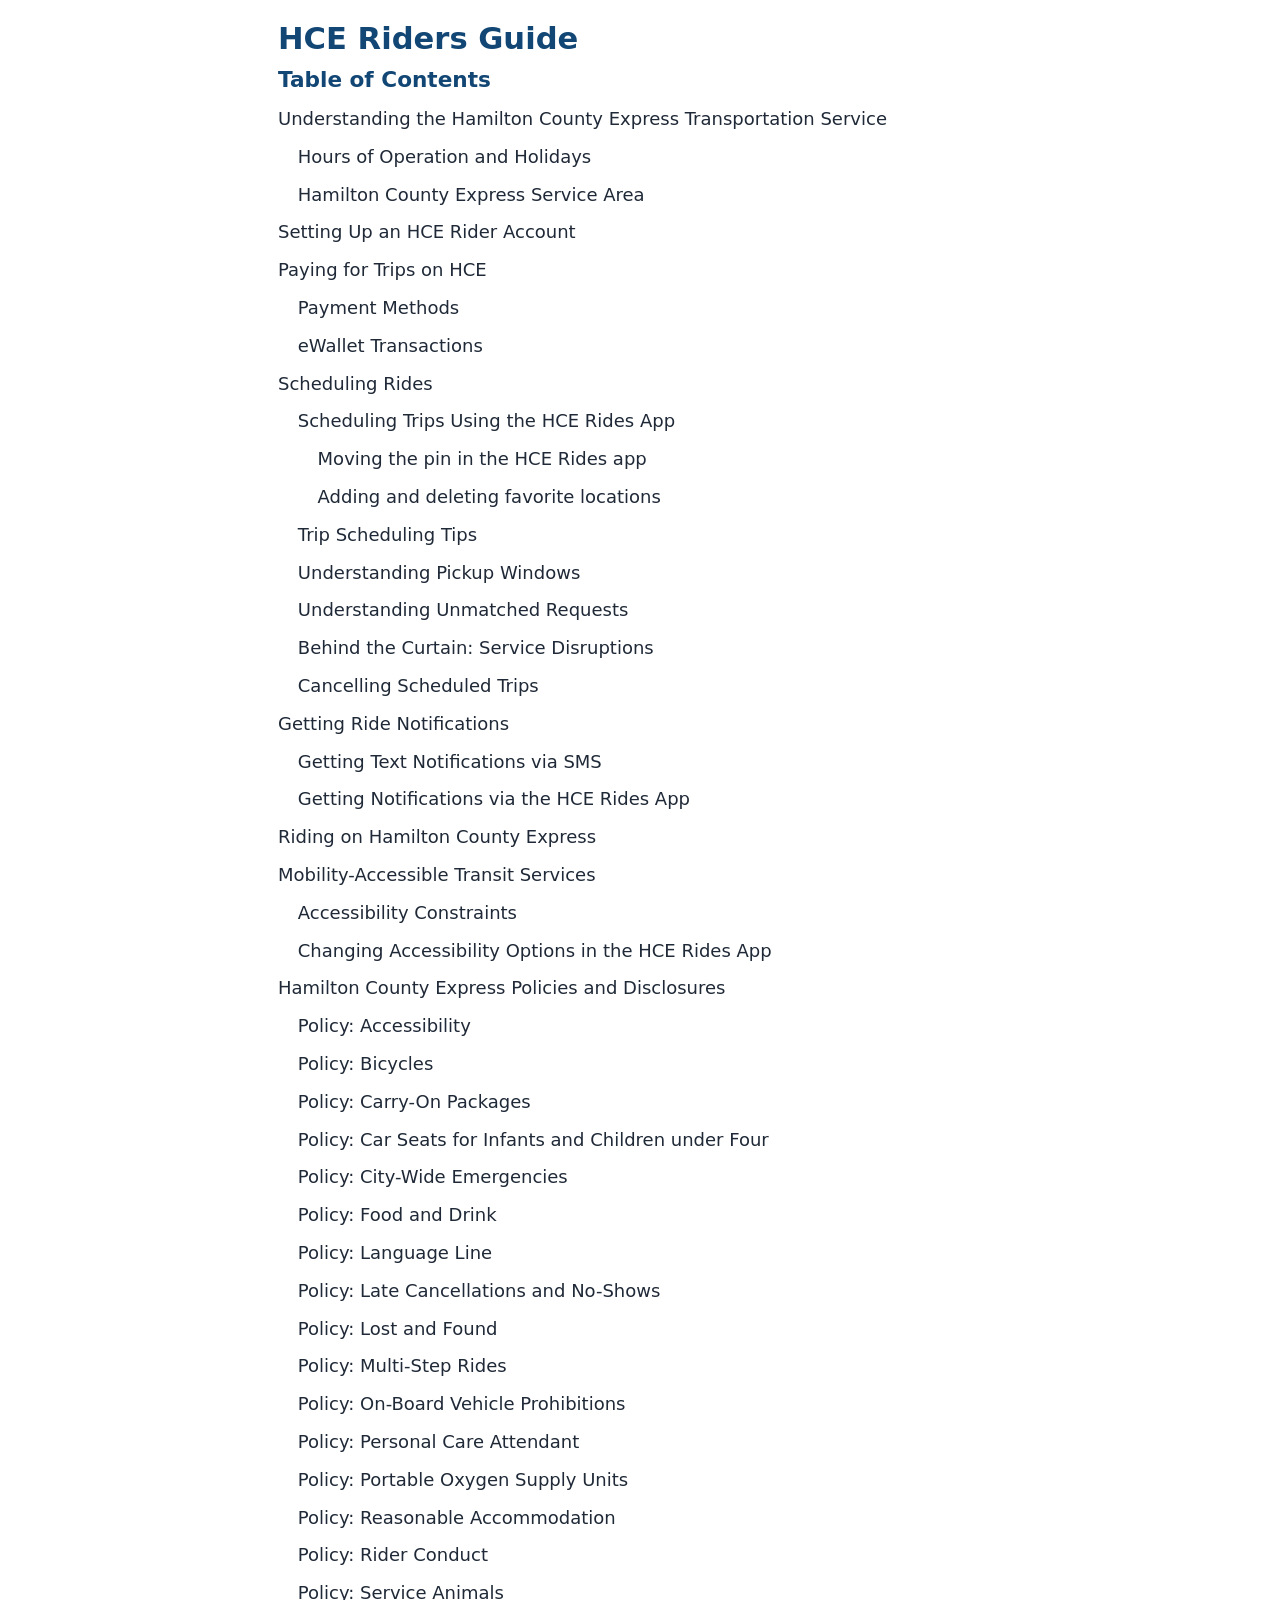
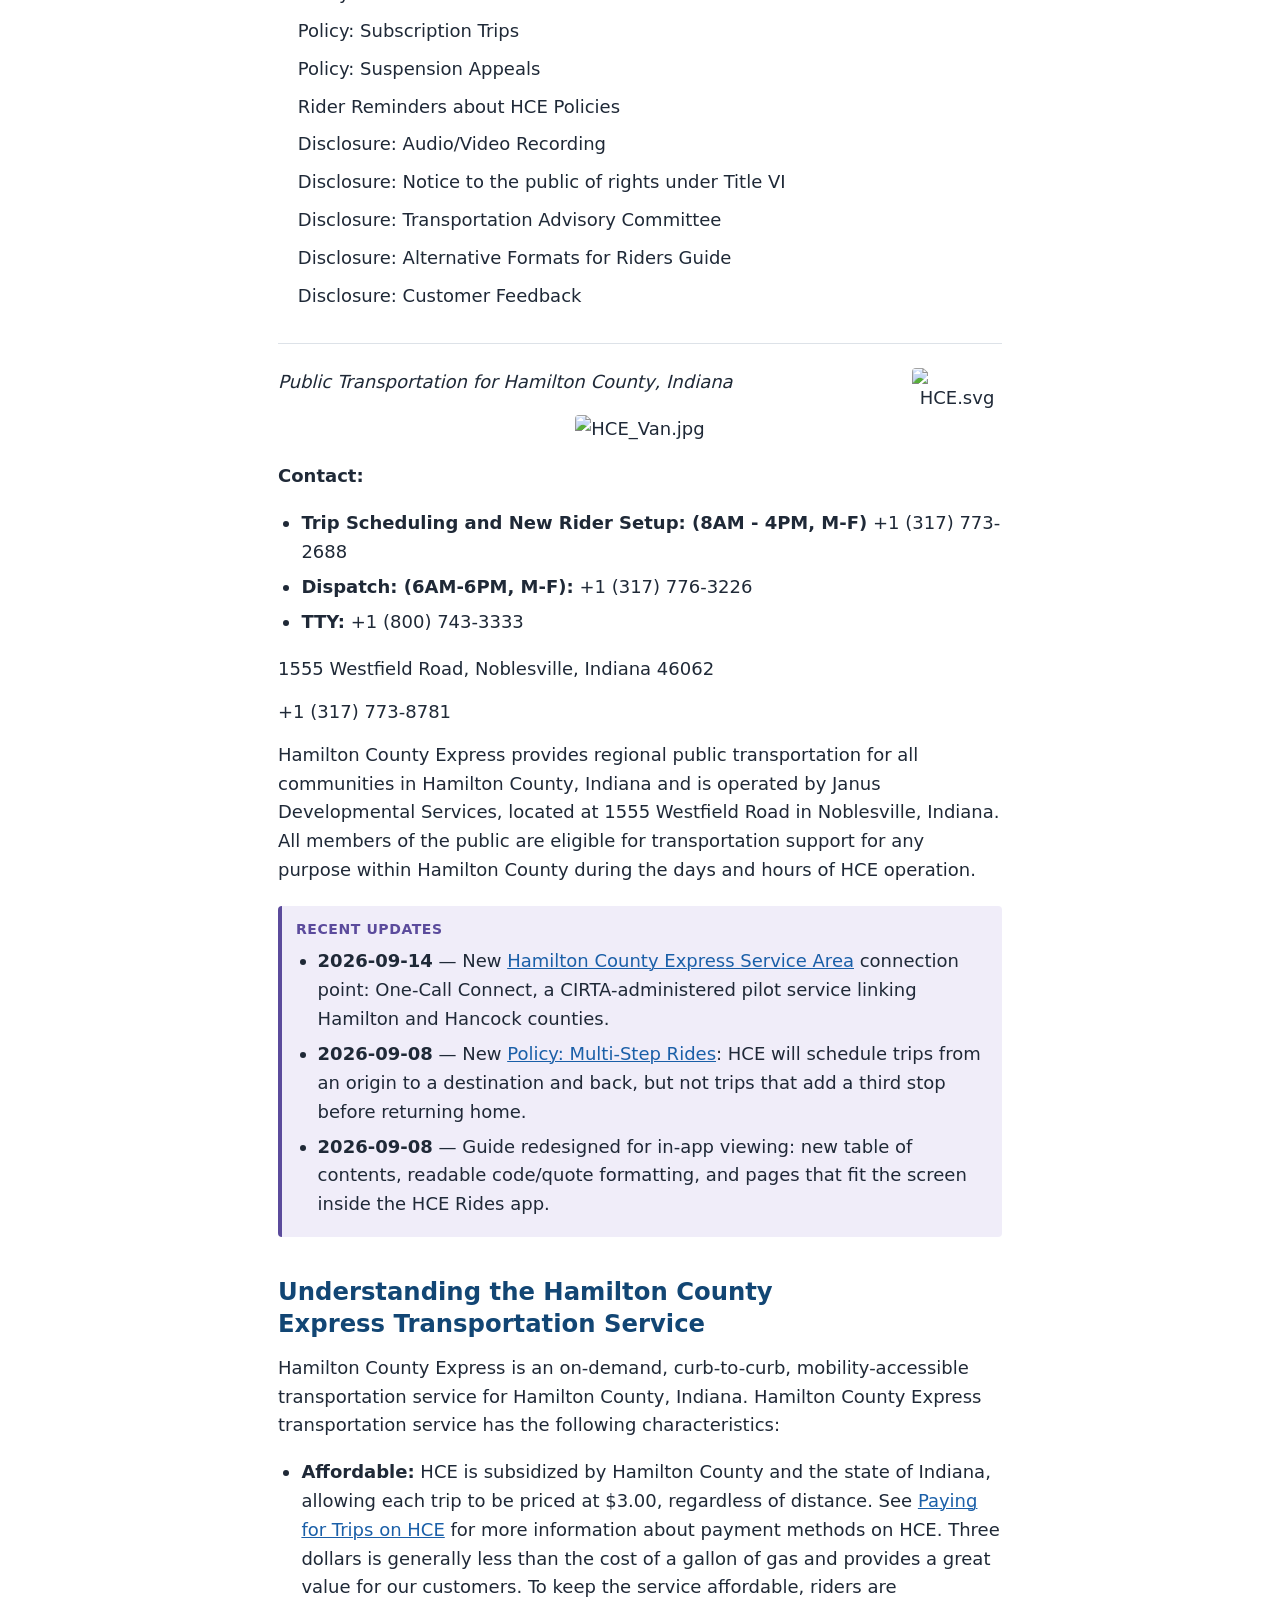
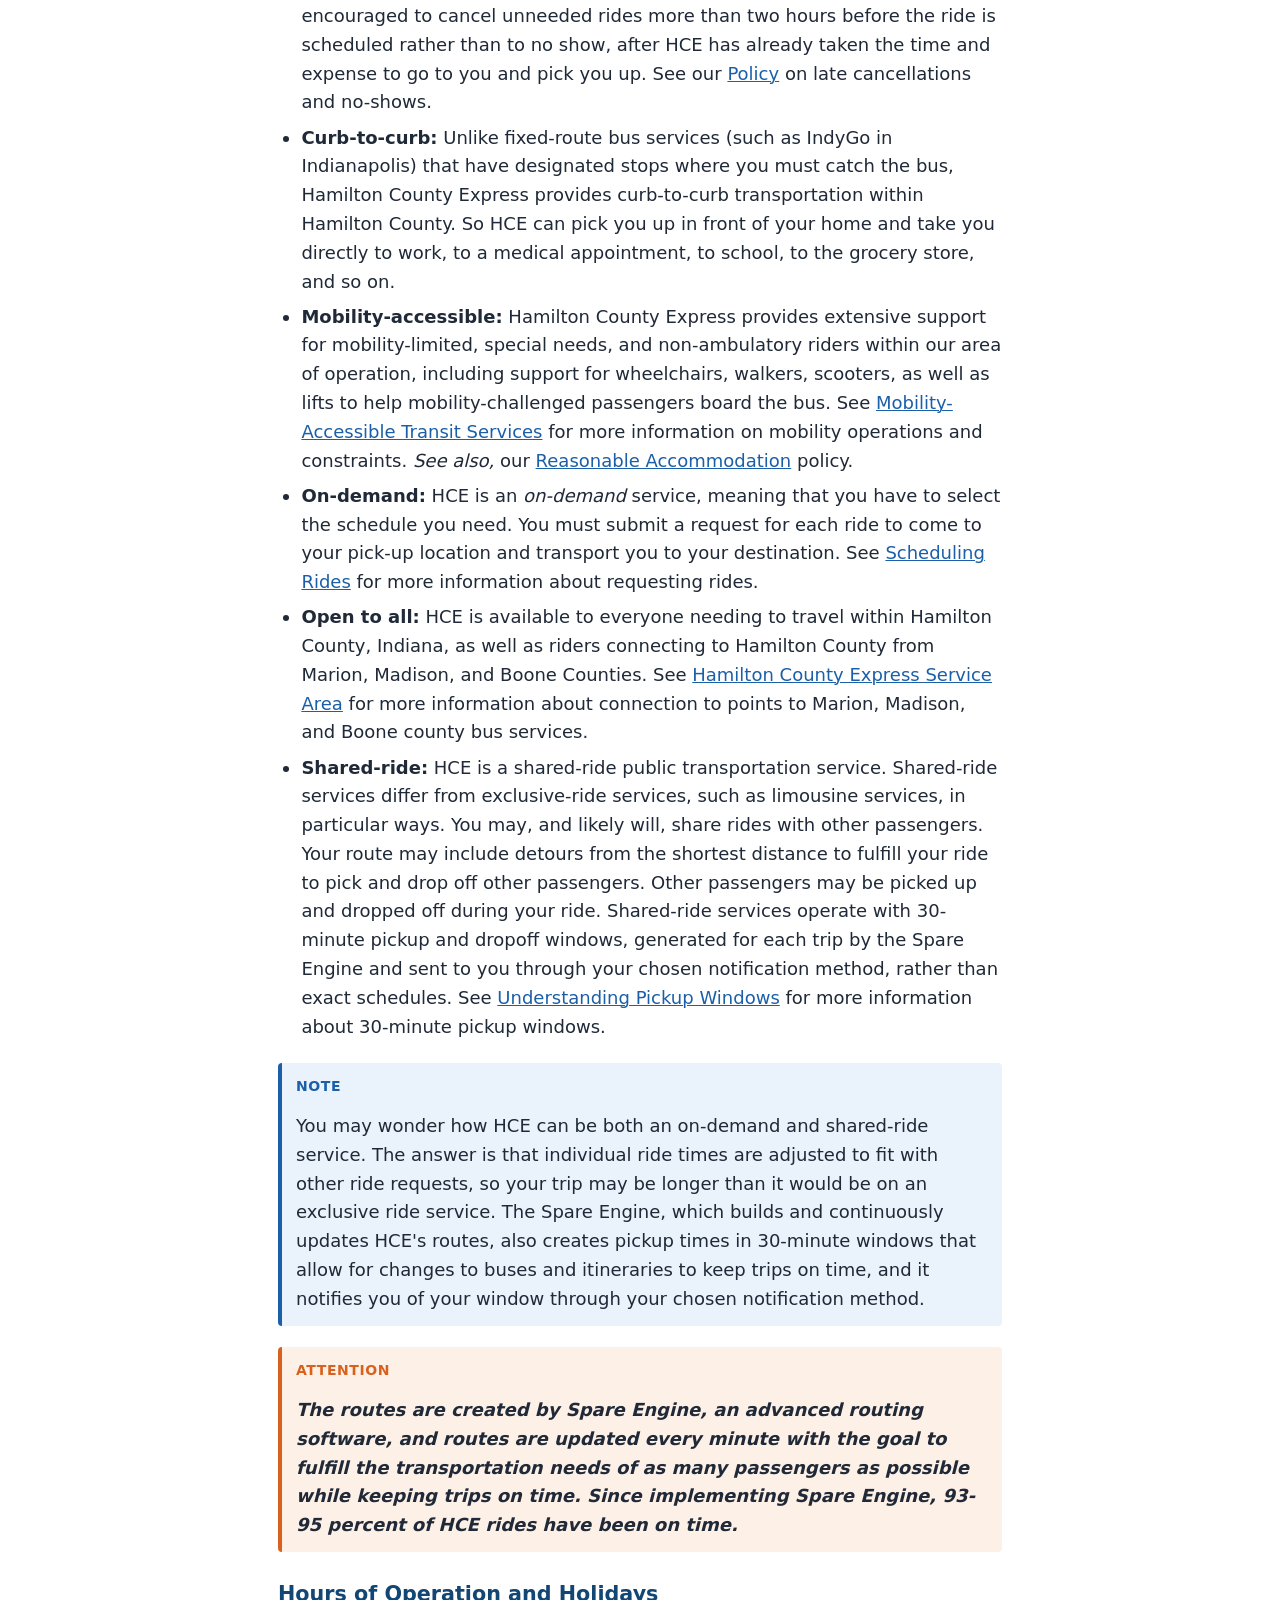
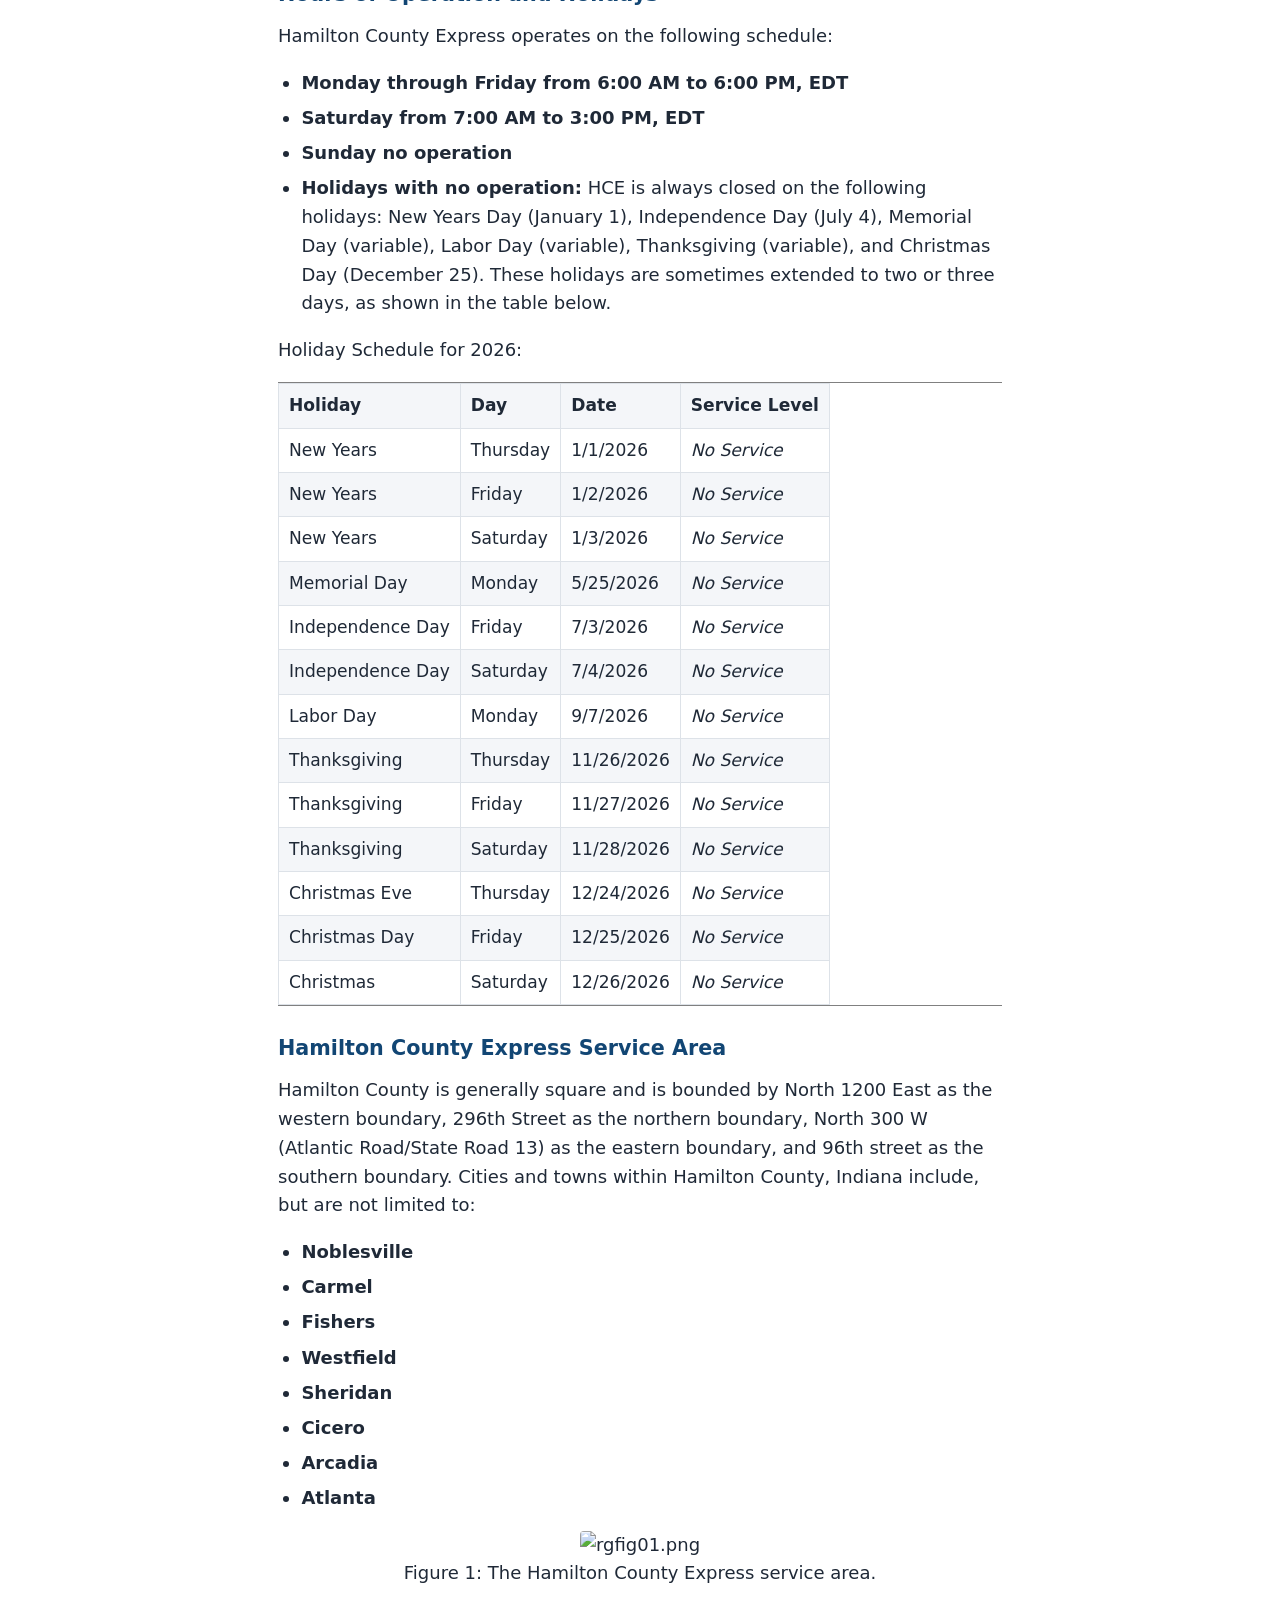
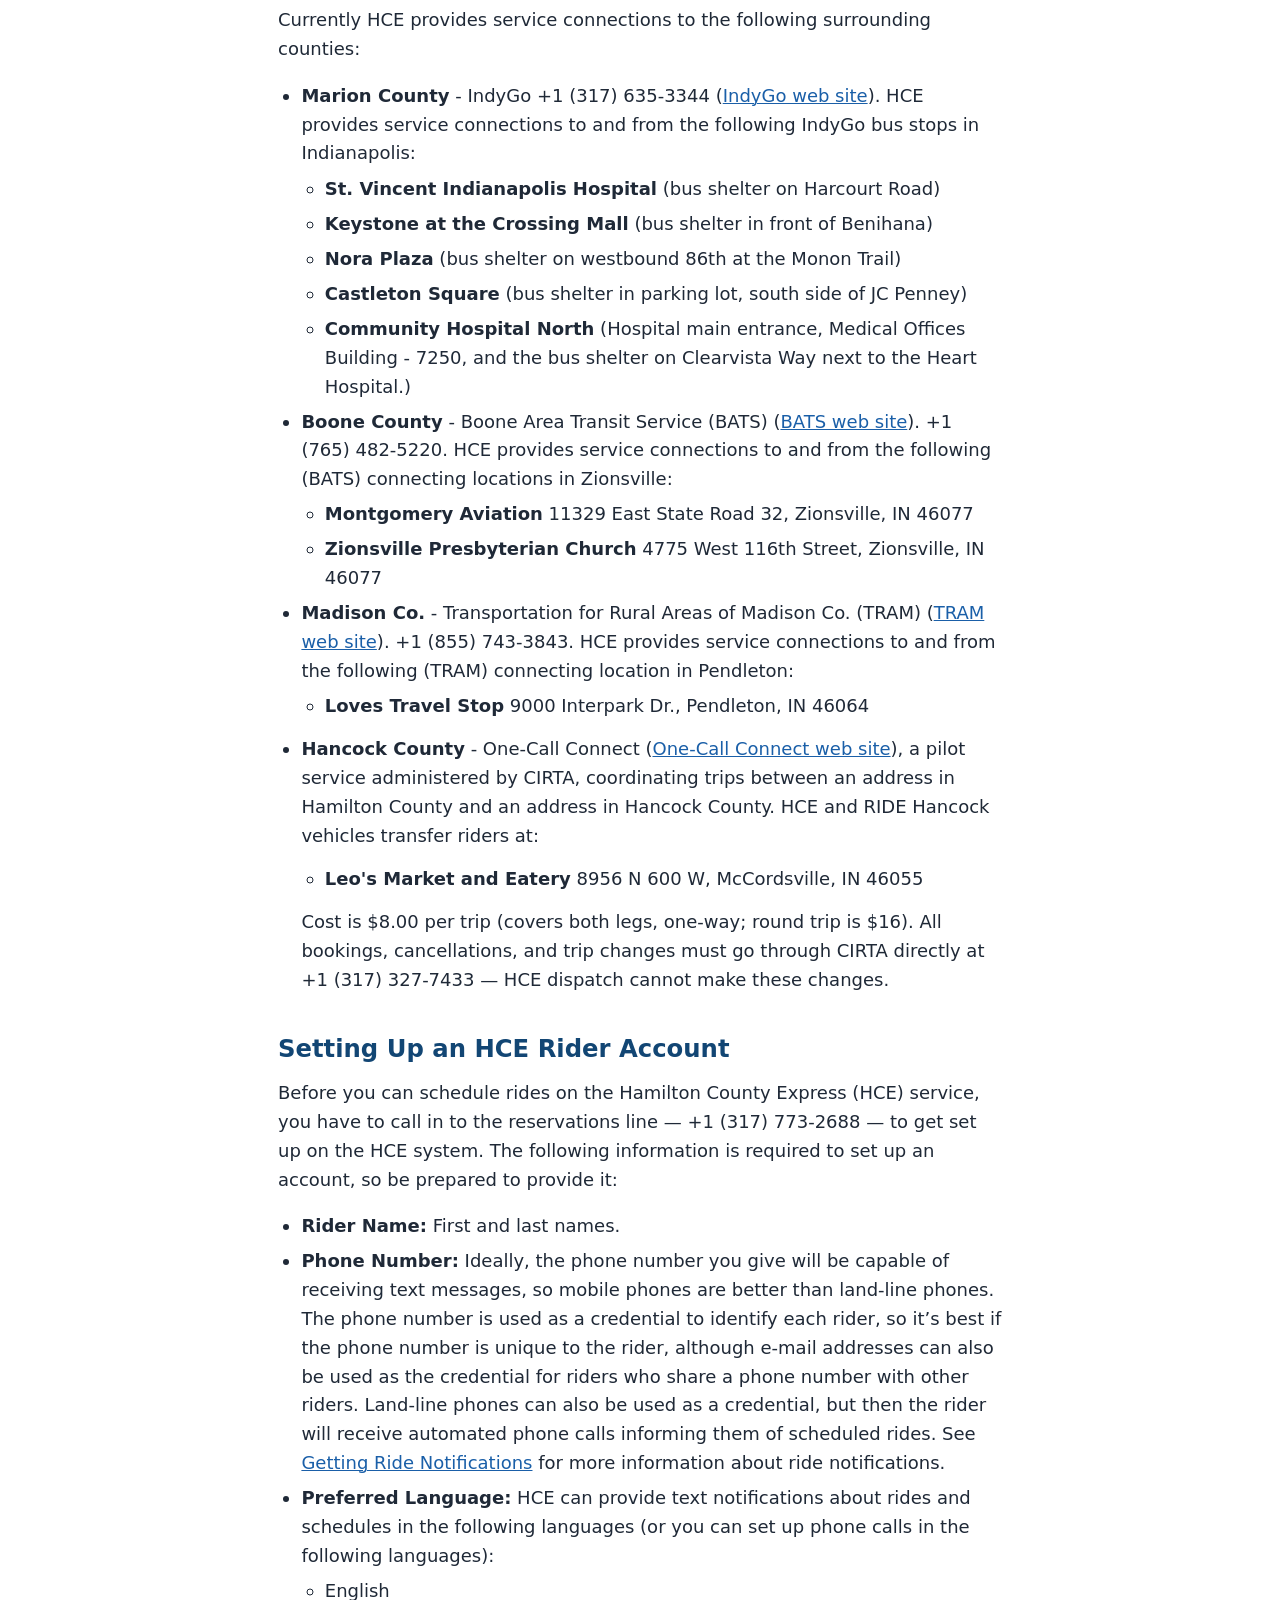
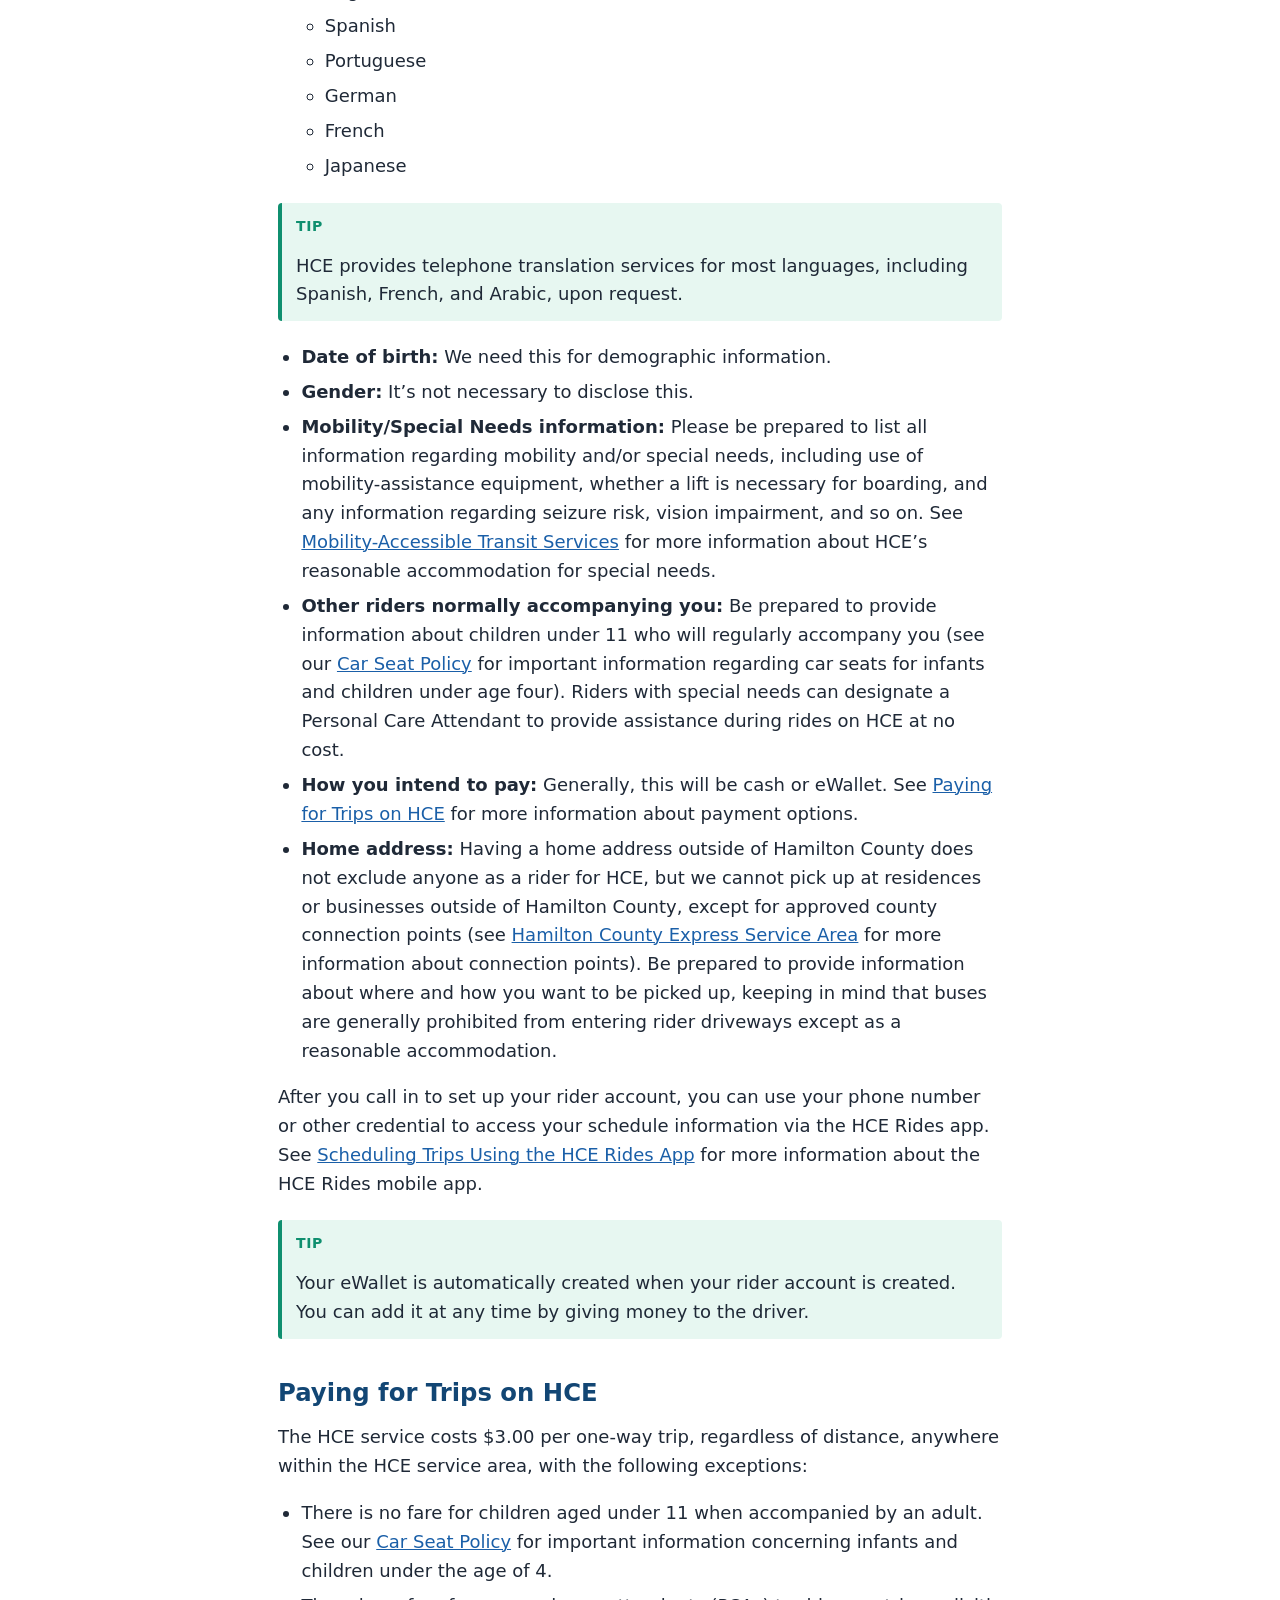
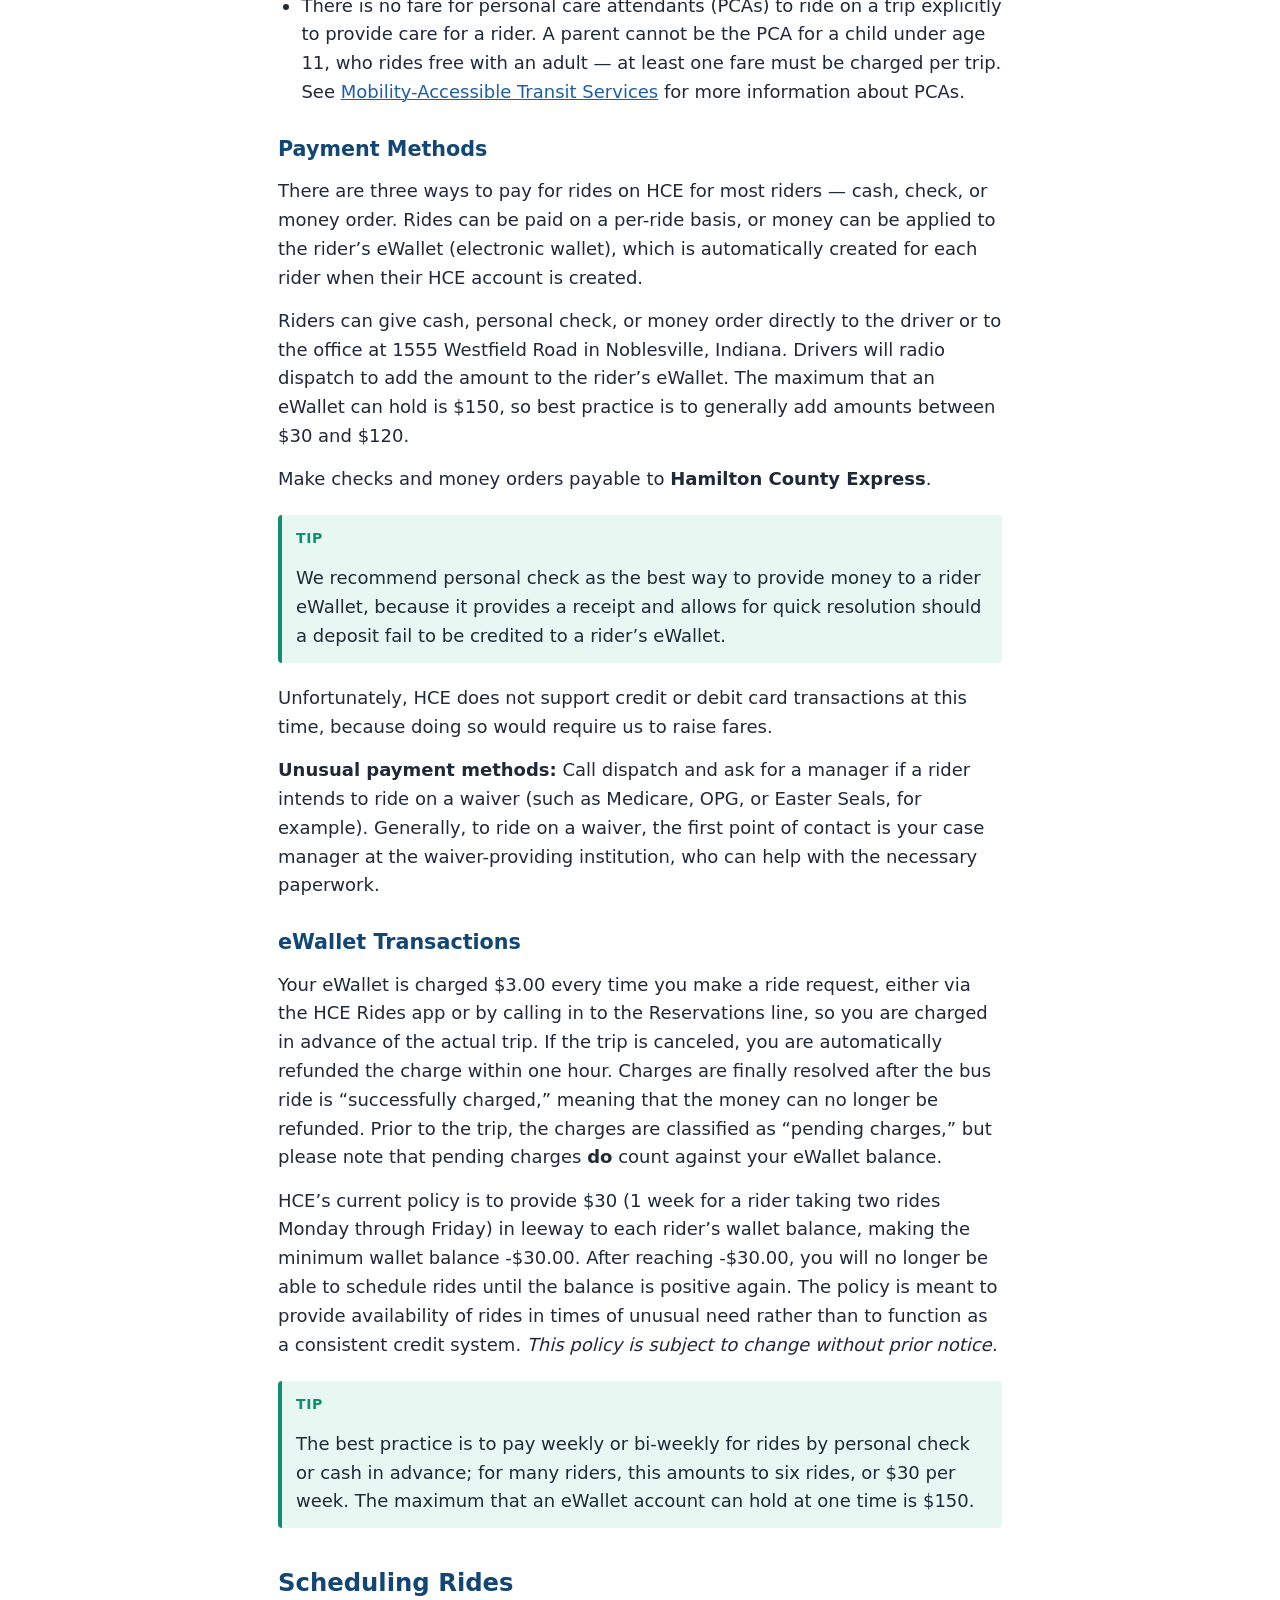
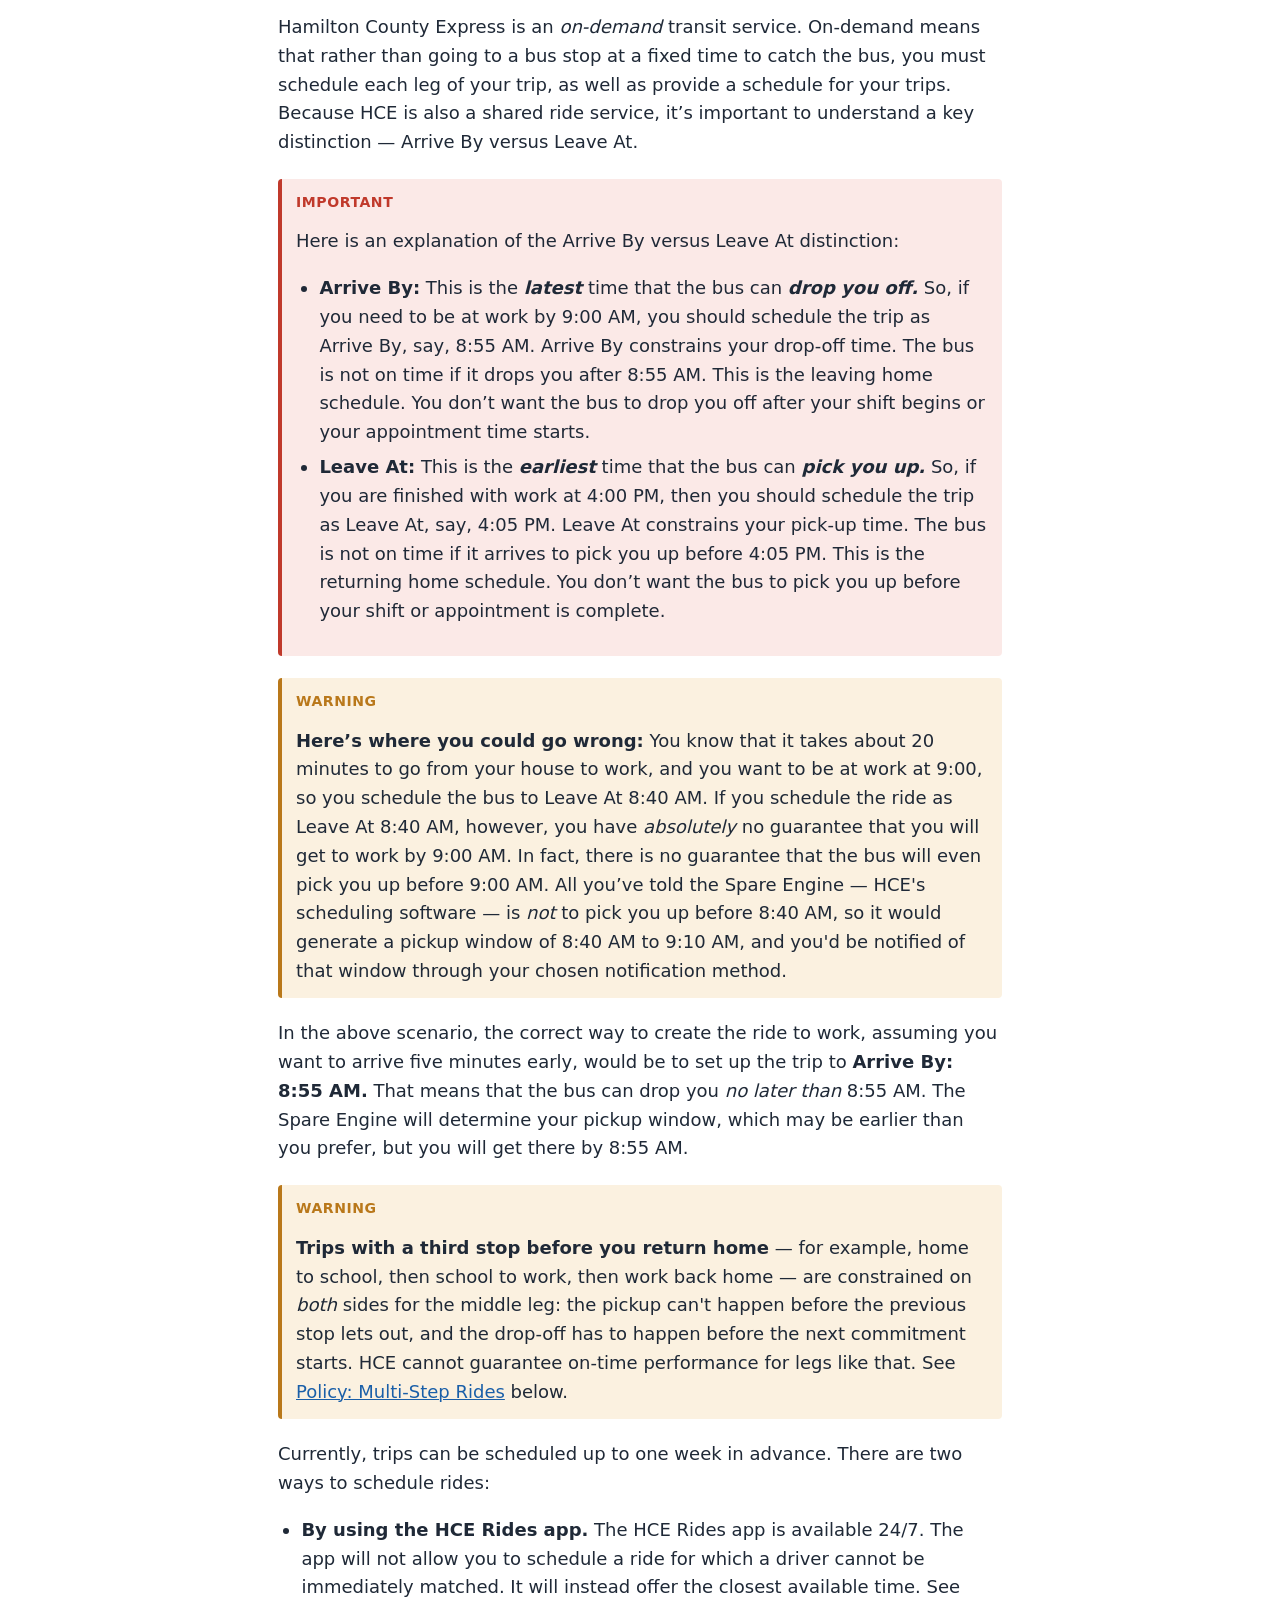
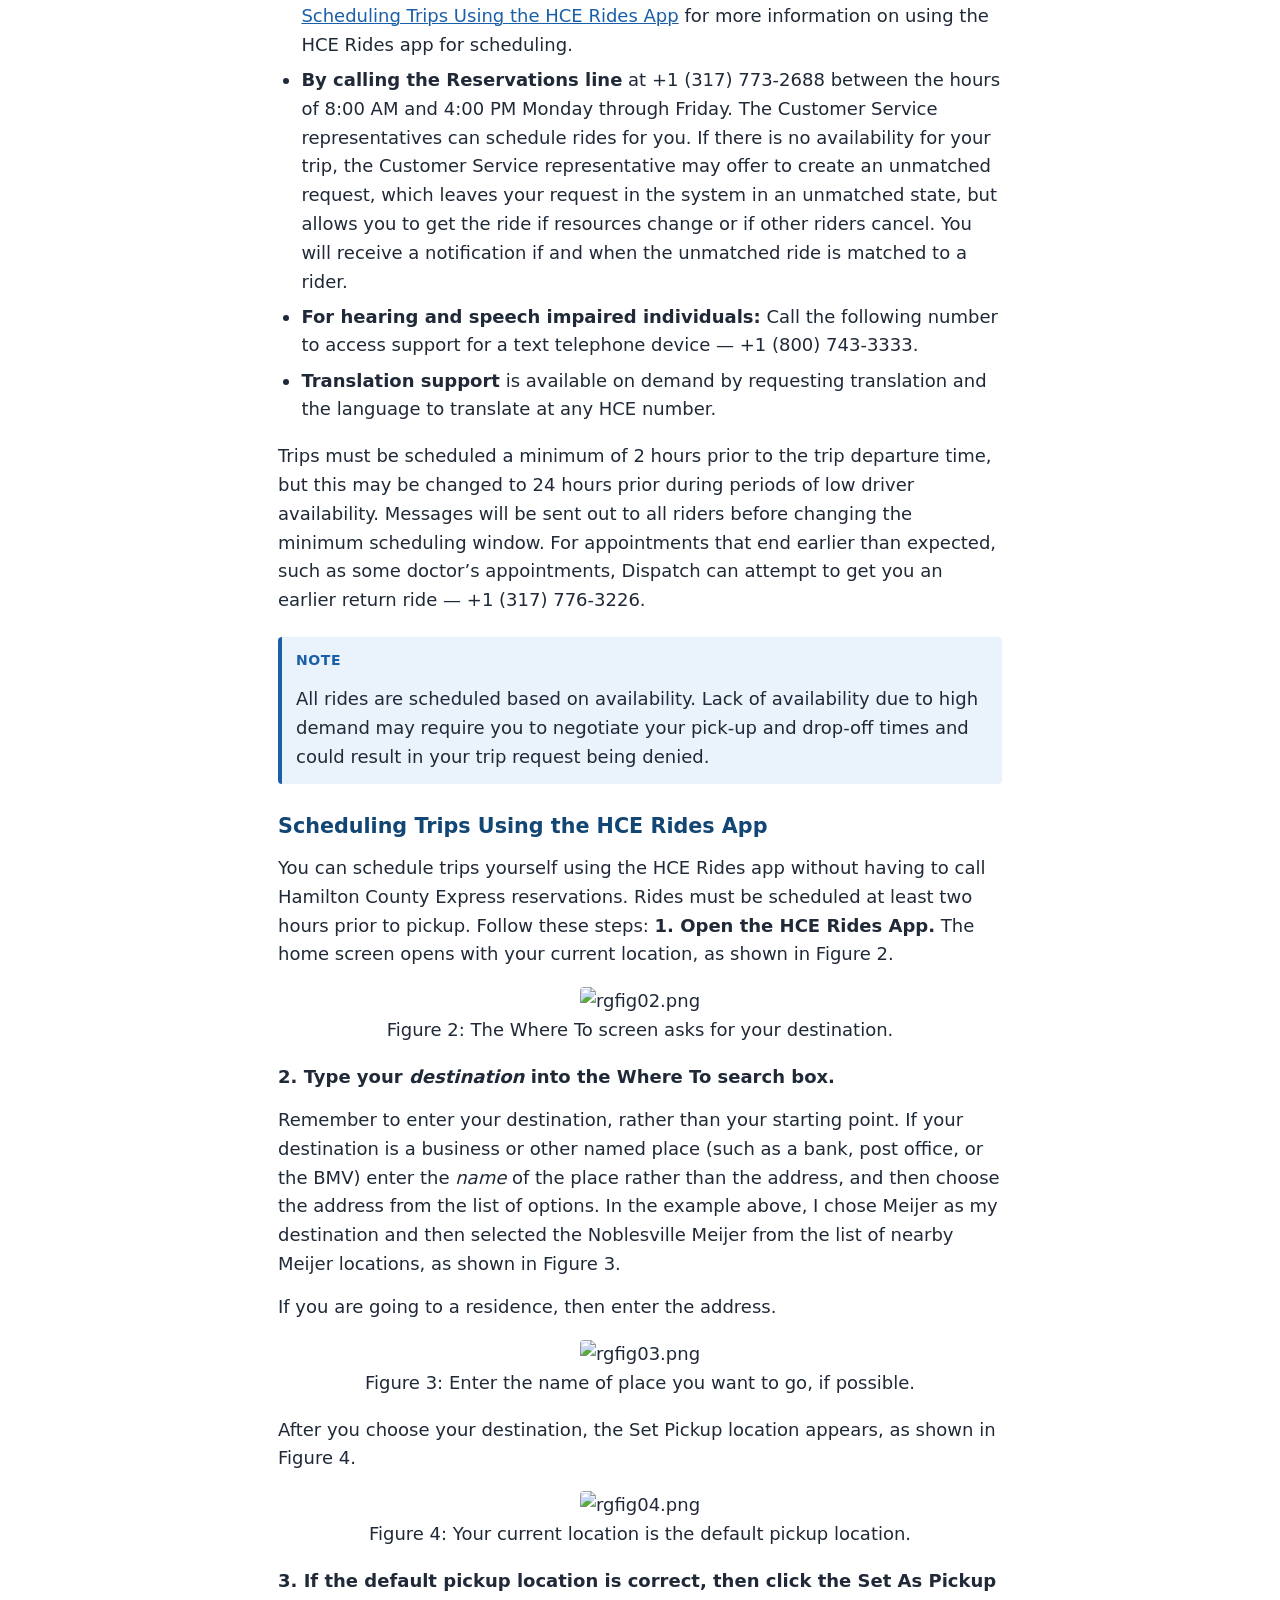
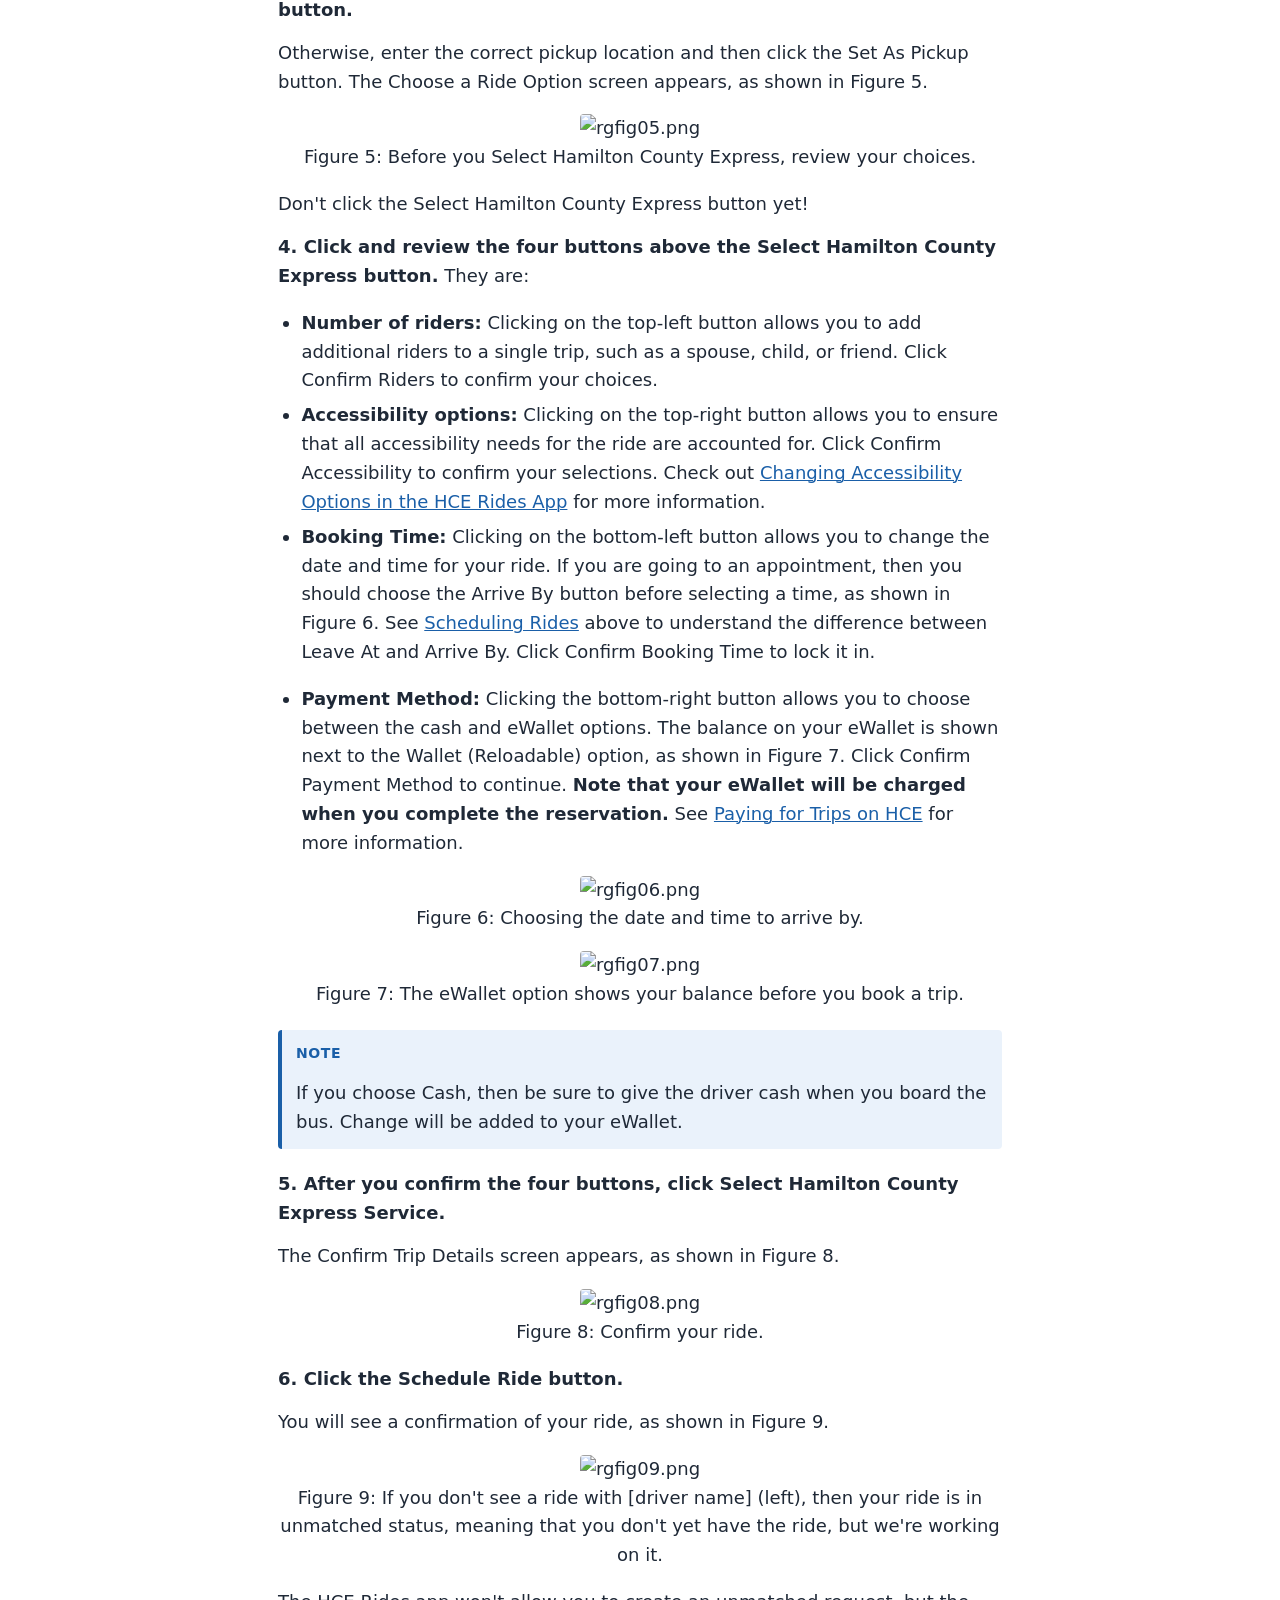
==== commit 1f015f8b: "Auto-export: update HTML from Org source" ====
--- a/index.html
+++ b/index.html
@@ -3,7 +3,7 @@
 "http://www.w3.org/TR/xhtml1/DTD/xhtml1-strict.dtd">
 <html xmlns="http://www.w3.org/1999/xhtml" lang="en" xml:lang="en">
 <head>
-<!-- 2026-09-14 Mon 12:34 -->
+<!-- 2026-09-14 Mon 13:54 -->
 <meta http-equiv="Content-Type" content="text/html;charset=utf-8" />
 <meta name="viewport" content="width=device-width, initial-scale=1" />
 <title>HCE Riders Guide</title>
@@ -19,80 +19,80 @@
 <h2>Table of Contents</h2>
 <div id="text-table-of-contents" role="doc-toc">
 <ul>
-<li><a href="#orga4f6b3c">Understanding the Hamilton County Express Transportation Service</a>
+<li><a href="#orga9e5e7a">Understanding the Hamilton County Express Transportation Service</a>
 <ul>
-<li><a href="#org2f73724">Hours of Operation and Holidays</a></li>
-<li><a href="#orge978b03">Hamilton County Express Service Area</a></li>
+<li><a href="#org709dd3d">Hours of Operation and Holidays</a></li>
+<li><a href="#org8d0cf91">Hamilton County Express Service Area</a></li>
 </ul>
 </li>
-<li><a href="#org8fe84a2">Setting Up an HCE Rider Account</a></li>
-<li><a href="#orgb60c564">Paying for Trips on HCE</a>
+<li><a href="#org0281fe9">Setting Up an HCE Rider Account</a></li>
+<li><a href="#orgdc9bd64">Paying for Trips on HCE</a>
 <ul>
-<li><a href="#org05736b1">Payment Methods</a></li>
-<li><a href="#org0d53f12">eWallet Transactions</a></li>
+<li><a href="#org4b3fc4b">Payment Methods</a></li>
+<li><a href="#orgd4c92d3">eWallet Transactions</a></li>
 </ul>
 </li>
-<li><a href="#org533e43e">Scheduling Rides</a>
+<li><a href="#org58b2ce1">Scheduling Rides</a>
 <ul>
-<li><a href="#orgb48bd38">Scheduling Trips Using the HCE Rides App</a>
+<li><a href="#org44d1617">Scheduling Trips Using the HCE Rides App</a>
 <ul>
-<li><a href="#orgbedf718">Moving the pin in the HCE Rides app</a></li>
-<li><a href="#org0f82d90">Adding and deleting favorite locations</a></li>
+<li><a href="#org9cd2ab1">Moving the pin in the HCE Rides app</a></li>
+<li><a href="#org66ab863">Adding and deleting favorite locations</a></li>
 </ul>
 </li>
-<li><a href="#orgcc002c5">Trip Scheduling Tips</a></li>
-<li><a href="#org4c36898">Understanding Pickup Windows</a></li>
-<li><a href="#org94a9015">Understanding Unmatched Requests</a></li>
-<li><a href="#orgd6b5622">Behind the Curtain: Service Disruptions</a></li>
-<li><a href="#orgf052133">Cancelling Scheduled Trips</a></li>
+<li><a href="#org0bb2a37">Trip Scheduling Tips</a></li>
+<li><a href="#orgcb61fa7">Understanding Pickup Windows</a></li>
+<li><a href="#org209db76">Understanding Unmatched Requests</a></li>
+<li><a href="#org02f1032">Behind the Curtain: Service Disruptions</a></li>
+<li><a href="#org62f7842">Cancelling Scheduled Trips</a></li>
 </ul>
 </li>
-<li><a href="#org41b946c">Getting Ride Notifications</a>
+<li><a href="#orgec9ad78">Getting Ride Notifications</a>
 <ul>
-<li><a href="#orgc579af3">Getting Text Notifications via SMS</a></li>
-<li><a href="#orgc1f4734">Getting Notifications via the HCE Rides App</a></li>
+<li><a href="#org2727350">Getting Text Notifications via SMS</a></li>
+<li><a href="#org369b4ea">Getting Notifications via the HCE Rides App</a></li>
 </ul>
 </li>
-<li><a href="#orgb8e8852">Riding on Hamilton County Express</a></li>
-<li><a href="#orgf911c59">Mobility-Accessible Transit Services</a>
+<li><a href="#org4e27006">Riding on Hamilton County Express</a></li>
+<li><a href="#org9432195">Mobility-Accessible Transit Services</a>
 <ul>
-<li><a href="#org261ad2b">Accessibility Constraints</a></li>
-<li><a href="#org9b9c918">Changing Accessibility Options in the HCE Rides App</a></li>
+<li><a href="#org2486c6b">Accessibility Constraints</a></li>
+<li><a href="#org7e33875">Changing Accessibility Options in the HCE Rides App</a></li>
 </ul>
 </li>
-<li><a href="#org2c57beb">Hamilton County Express Policies and Disclosures</a>
+<li><a href="#org62a4067">Hamilton County Express Policies and Disclosures</a>
 <ul>
-<li><a href="#orge60645b">Policy: Accessibility</a></li>
-<li><a href="#org64fc2d7">Policy: Bicycles</a></li>
-<li><a href="#org894ee64">Policy: Carry-On Packages</a></li>
-<li><a href="#org07ef539">Policy: Car Seats for Infants and Children under Four</a></li>
-<li><a href="#org08eff1b">Policy: City-Wide Emergencies</a></li>
-<li><a href="#orgdc29944">Policy: Food and Drink</a></li>
-<li><a href="#org8d02e64">Policy: Language Line</a></li>
-<li><a href="#org9833984">Policy: Late Cancellations and No-Shows</a></li>
-<li><a href="#org9619401">Policy: Lost and Found</a></li>
-<li><a href="#org7a0a74e">Policy: Multi-Step Rides</a></li>
-<li><a href="#orgf404db6">Policy: On-Board Vehicle Prohibitions</a></li>
-<li><a href="#org4cebc00">Policy: Personal Care Attendant</a></li>
-<li><a href="#orgc87d03e">Policy: Portable Oxygen Supply Units</a></li>
-<li><a href="#orgcd484dc">Policy: Reasonable Accommodation</a></li>
-<li><a href="#orgecdcd17">Policy: Rider Conduct</a></li>
-<li><a href="#orgd832153">Policy: Service Animals</a></li>
-<li><a href="#org1a74e9d">Policy: Subscription Trips</a></li>
-<li><a href="#org5e00043">Policy: Suspension Appeals</a></li>
-<li><a href="#org174de1a">Rider Reminders about HCE Policies</a></li>
-<li><a href="#orgf1bc5ea">Disclosure: Audio/Video Recording</a></li>
-<li><a href="#orgfd54973">Disclosure: Notice to the public of rights under Title VI</a></li>
-<li><a href="#org99eebc1">Disclosure: Transportation Advisory Committee</a></li>
-<li><a href="#orgf951f72">Disclosure: Alternative Formats for Riders Guide</a></li>
-<li><a href="#org34d0340">Disclosure: Customer Feedback</a></li>
+<li><a href="#org49f74db">Policy: Accessibility</a></li>
+<li><a href="#orgd07e123">Policy: Bicycles</a></li>
+<li><a href="#org7b62e16">Policy: Carry-On Packages</a></li>
+<li><a href="#orgb804e69">Policy: Car Seats for Infants and Children under Four</a></li>
+<li><a href="#org60f6000">Policy: City-Wide Emergencies</a></li>
+<li><a href="#org74a0e0d">Policy: Food and Drink</a></li>
+<li><a href="#orgfe909af">Policy: Language Line</a></li>
+<li><a href="#org3d20ac1">Policy: Late Cancellations and No-Shows</a></li>
+<li><a href="#org05f61b9">Policy: Lost and Found</a></li>
+<li><a href="#org73d300d">Policy: Multi-Step Rides</a></li>
+<li><a href="#org22c12fd">Policy: On-Board Vehicle Prohibitions</a></li>
+<li><a href="#org22aaef7">Policy: Personal Care Attendant</a></li>
+<li><a href="#org8cf2d61">Policy: Portable Oxygen Supply Units</a></li>
+<li><a href="#orgd48a815">Policy: Reasonable Accommodation</a></li>
+<li><a href="#org99336cd">Policy: Rider Conduct</a></li>
+<li><a href="#orgbff0546">Policy: Service Animals</a></li>
+<li><a href="#org40cf04a">Policy: Subscription Trips</a></li>
+<li><a href="#org98c87d1">Policy: Suspension Appeals</a></li>
+<li><a href="#org0e5c3c4">Rider Reminders about HCE Policies</a></li>
+<li><a href="#org3ff5ee5">Disclosure: Audio/Video Recording</a></li>
+<li><a href="#orgc6913b0">Disclosure: Notice to the public of rights under Title VI</a></li>
+<li><a href="#orgb1b955b">Disclosure: Transportation Advisory Committee</a></li>
+<li><a href="#org9fcf617">Disclosure: Alternative Formats for Riders Guide</a></li>
+<li><a href="#org28902c6">Disclosure: Customer Feedback</a></li>
 </ul>
 </li>
 </ul>
 </div>
 </div>
 
-<div id="org6543edd" class="figure">
+<div id="org1e2d757" class="figure">
 <p><img src="https://raw.githubusercontent.com/HCE-JANUS/riders_guide/main/img/HCE.svg" alt="HCE.svg" class="org-svg" width="90px" align="right" />
 </p>
 </div>
@@ -105,7 +105,7 @@
 
 
 
-<div id="org88f0c83" class="figure">
+<div id="orge38e7ca" class="figure">
 <p><img src="https://raw.githubusercontent.com/HCE-JANUS/riders_guide/main/img/HCE_Van.jpg" alt="HCE_Van.jpg" width="360px" />
 </p>
 </div>
@@ -135,52 +135,53 @@
 Hamilton County Express provides regional public transportation for all communities in Hamilton County, Indiana and is operated by Janus Developmental Services, located at 1555 Westfield Road in Noblesville, Indiana. All members of the public are eligible for transportation support for any purpose within Hamilton County during the days and hours of HCE operation.
 </p>
 
-<div class="recentupdates" id="org35b83dc">
-<ul class="org-ul">
-<li><b>2026-09-08</b> — New <a href="#org7a0a74e">Policy: Multi-Step Rides</a>: HCE will schedule trips from an origin to a destination and back, but not trips that add a third stop before returning home.</li>
+<div class="recentupdates" id="org9e07df7">
+<ul class="org-ul">
+<li><b>2026-09-14</b> — New <a href="#org8d0cf91">Hamilton County Express Service Area</a> connection point: One-Call Connect, a CIRTA-administered pilot service linking Hamilton and Hancock counties.</li>
+<li><b>2026-09-08</b> — New <a href="#org73d300d">Policy: Multi-Step Rides</a>: HCE will schedule trips from an origin to a destination and back, but not trips that add a third stop before returning home.</li>
 <li><b>2026-09-08</b> — Guide redesigned for in-app viewing: new table of contents, readable code/quote formatting, and pages that fit the screen inside the HCE Rides app.</li>
 </ul>
 
 </div>
-<div id="outline-container-orga4f6b3c" class="outline-2">
-<h2 id="orga4f6b3c">Understanding the Hamilton County Express Transportation Service</h2>
-<div class="outline-text-2" id="text-orga4f6b3c">
+<div id="outline-container-orga9e5e7a" class="outline-2">
+<h2 id="orga9e5e7a">Understanding the Hamilton County Express Transportation Service</h2>
+<div class="outline-text-2" id="text-orga9e5e7a">
 <p>
 Hamilton County Express is an on-demand, curb-to-curb, mobility-accessible transportation service for Hamilton County, Indiana.
 Hamilton County Express transportation service has the following characteristics:
 </p>
 
 <ul class="org-ul">
-<li><b>Affordable:</b> HCE is subsidized by Hamilton County and the state of Indiana, allowing each trip to be priced at $3.00, regardless of distance. See <a href="#orgb60c564">Paying for Trips on HCE</a> for more information about payment methods on HCE. Three dollars is generally less than the cost of a gallon of gas and provides a great value for our customers. To keep the service affordable, riders are encouraged to cancel unneeded rides more than two hours before the ride is scheduled rather than to no show, after HCE has already taken the time and expense to go to you and pick you up. See our <a href="#org9833984">Policy</a> on late cancellations and no-shows.</li>
+<li><b>Affordable:</b> HCE is subsidized by Hamilton County and the state of Indiana, allowing each trip to be priced at $3.00, regardless of distance. See <a href="#orgdc9bd64">Paying for Trips on HCE</a> for more information about payment methods on HCE. Three dollars is generally less than the cost of a gallon of gas and provides a great value for our customers. To keep the service affordable, riders are encouraged to cancel unneeded rides more than two hours before the ride is scheduled rather than to no show, after HCE has already taken the time and expense to go to you and pick you up. See our <a href="#org3d20ac1">Policy</a> on late cancellations and no-shows.</li>
 
 <li><b>Curb-to-curb:</b> Unlike fixed-route bus services (such as IndyGo in Indianapolis) that have designated stops where you must catch the bus, Hamilton County Express provides curb-to-curb transportation within Hamilton County. So HCE can pick you up in front of your home and take you directly to work, to a medical appointment, to school, to the grocery store, and so on.</li>
 
-<li><b>Mobility-accessible:</b> Hamilton County Express provides extensive support for mobility-limited, special needs, and non-ambulatory riders within our area of operation, including support for wheelchairs, walkers, scooters, as well as lifts to help mobility-challenged passengers board the bus. See <a href="#orgf911c59">Mobility-Accessible Transit Services</a> for more information on mobility operations and constraints. <i>See also,</i> our <a href="#orgcd484dc">Reasonable Accommodation</a> policy.</li>
-
-<li><b>On-demand:</b> HCE is an <i>on-demand</i> service, meaning that you have to select the schedule you need. You must submit a request for each ride to come to your pick-up location and transport you to your destination. See <a href="#org533e43e">Scheduling Rides</a> for more information about requesting rides.</li>
-
-<li><b>Open to all:</b> HCE is available to everyone needing to travel within Hamilton County, Indiana, as well as riders connecting to Hamilton County from Marion, Madison, and Boone Counties. See <a href="#orge978b03">Hamilton County Express Service Area</a> for more information about connection to points to Marion, Madison, and Boone county bus services.</li>
-
-<li><b>Shared-ride:</b> HCE is a shared-ride public transportation service. Shared-ride services differ from exclusive-ride services, such as limousine services, in particular ways. You may, and likely will, share rides with other passengers. Your route may include detours from the shortest distance to fulfill your ride to pick and drop off other passengers. Other passengers may be picked up and dropped off during your ride. Shared-ride services operate with 30-minute pickup and dropoff windows, generated for each trip by the Spare Engine and sent to you through your chosen notification method, rather than exact schedules. See <a href="#org4c36898">Understanding Pickup Windows</a> for more information about 30-minute pickup windows.</li>
-</ul>
-
-<div class="note" id="org3aa298b">
+<li><b>Mobility-accessible:</b> Hamilton County Express provides extensive support for mobility-limited, special needs, and non-ambulatory riders within our area of operation, including support for wheelchairs, walkers, scooters, as well as lifts to help mobility-challenged passengers board the bus. See <a href="#org9432195">Mobility-Accessible Transit Services</a> for more information on mobility operations and constraints. <i>See also,</i> our <a href="#orgd48a815">Reasonable Accommodation</a> policy.</li>
+
+<li><b>On-demand:</b> HCE is an <i>on-demand</i> service, meaning that you have to select the schedule you need. You must submit a request for each ride to come to your pick-up location and transport you to your destination. See <a href="#org58b2ce1">Scheduling Rides</a> for more information about requesting rides.</li>
+
+<li><b>Open to all:</b> HCE is available to everyone needing to travel within Hamilton County, Indiana, as well as riders connecting to Hamilton County from Marion, Madison, and Boone Counties. See <a href="#org8d0cf91">Hamilton County Express Service Area</a> for more information about connection to points to Marion, Madison, and Boone county bus services.</li>
+
+<li><b>Shared-ride:</b> HCE is a shared-ride public transportation service. Shared-ride services differ from exclusive-ride services, such as limousine services, in particular ways. You may, and likely will, share rides with other passengers. Your route may include detours from the shortest distance to fulfill your ride to pick and drop off other passengers. Other passengers may be picked up and dropped off during your ride. Shared-ride services operate with 30-minute pickup and dropoff windows, generated for each trip by the Spare Engine and sent to you through your chosen notification method, rather than exact schedules. See <a href="#orgcb61fa7">Understanding Pickup Windows</a> for more information about 30-minute pickup windows.</li>
+</ul>
+
+<div class="note" id="org33a0971">
 <p>
 You may wonder how HCE can be both an on-demand and shared-ride service. The answer is that individual ride times are adjusted to fit with other ride requests, so your trip may be longer than it would be on an exclusive ride service. The Spare Engine, which builds and continuously updates HCE's routes, also creates pickup times in 30-minute windows that allow for changes to buses and itineraries to keep trips on time, and it notifies you of your window through your chosen notification method.
 </p>
 
 </div>
 
-<div class="attention" id="orge8a0d77">
+<div class="attention" id="org1d1779b">
 <p>
 <b><i>The routes are created by Spare Engine, an advanced routing software, and routes are updated every minute with the goal to fulfill the transportation needs of as many passengers as possible while keeping trips on time. Since implementing Spare Engine, 93-95 percent of HCE rides have been on time.</i></b>
 </p>
 
 </div>
 </div>
-<div id="outline-container-org2f73724" class="outline-3">
-<h3 id="org2f73724">Hours of Operation and Holidays</h3>
-<div class="outline-text-3" id="text-org2f73724">
+<div id="outline-container-org709dd3d" class="outline-3">
+<h3 id="org709dd3d">Hours of Operation and Holidays</h3>
+<div class="outline-text-3" id="text-org709dd3d">
 <p>
 Hamilton County Express operates on the following schedule:
 </p>
@@ -314,9 +315,9 @@
 </table>
 </div>
 </div>
-<div id="outline-container-orge978b03" class="outline-3">
-<h3 id="orge978b03">Hamilton County Express Service Area</h3>
-<div class="outline-text-3" id="text-orge978b03">
+<div id="outline-container-org8d0cf91" class="outline-3">
+<h3 id="org8d0cf91">Hamilton County Express Service Area</h3>
+<div class="outline-text-3" id="text-org8d0cf91">
 <p>
 Hamilton County is generally square and is bounded by North 1200 East as the western boundary, 296th Street as the northern boundary, North 300 W (Atlantic Road/State Road 13) as the eastern boundary, and 96th street as the southern boundary. Cities and towns within Hamilton County, Indiana include, but are not limited to:
 </p>
@@ -331,7 +332,7 @@
 <li><b>Atlanta</b></li>
 </ul>
 
-<div id="orgd87b690" class="figure">
+<div id="org0ffc135" class="figure">
 <p><img src="https://raw.githubusercontent.com/HCE-JANUS/riders_guide/main/img/rgfig01.png" alt="rgfig01.png" width="360px" />
 </p>
 <p><span class="figure-number">Figure 1: </span>The Hamilton County Express service area.</p>
@@ -359,19 +360,29 @@
 <ul class="org-ul">
 <li><b>Loves Travel Stop</b> 9000 Interpark Dr., Pendleton, IN 46064</li>
 </ul></li>
-</ul>
-</div>
-</div>
-</div>
-<div id="outline-container-org8fe84a2" class="outline-2">
-<h2 id="org8fe84a2">Setting Up an HCE Rider Account</h2>
-<div class="outline-text-2" id="text-org8fe84a2">
+<li><p>
+<b>Hancock County</b> - One-Call Connect (<a href="one-call-connect.html">One-Call Connect web site</a>), a pilot service administered by CIRTA, coordinating trips between an address in Hamilton County and an address in Hancock County. HCE and RIDE Hancock vehicles transfer riders at:
+</p>
+<ul class="org-ul">
+<li><b>Leo's Market and Eatery</b> 8956 N 600 W, McCordsville, IN 46055</li>
+</ul>
+
+<p>
+Cost is $8.00 per trip (covers both legs, one-way; round trip is $16). All bookings, cancellations, and trip changes must go through CIRTA directly at +1 (317) 327-7433 — HCE dispatch cannot make these changes.
+</p></li>
+</ul>
+</div>
+</div>
+</div>
+<div id="outline-container-org0281fe9" class="outline-2">
+<h2 id="org0281fe9">Setting Up an HCE Rider Account</h2>
+<div class="outline-text-2" id="text-org0281fe9">
 <p>
 Before you can schedule rides on the Hamilton County Express (HCE) service, you have to call in to the reservations line — +1 (317) 773-2688 — to get set up on the HCE system. The following information is required to set up an account, so be prepared to provide it:
 </p>
 <ul class="org-ul">
 <li><b>Rider Name:</b> First and last names.</li>
-<li><b>Phone Number:</b> Ideally, the phone number you give will be capable of receiving text messages, so mobile phones are better than land-line phones. The phone number is used as a credential to identify each rider, so it’s best if the phone number is unique to the rider, although e-mail addresses can also be used as the credential for riders who share a phone number with other riders. Land-line phones can also be used as a credential, but then the rider will receive automated phone calls informing them of scheduled rides. See <a href="#org41b946c">Getting Ride Notifications</a> for more information about ride notifications.</li>
+<li><b>Phone Number:</b> Ideally, the phone number you give will be capable of receiving text messages, so mobile phones are better than land-line phones. The phone number is used as a credential to identify each rider, so it’s best if the phone number is unique to the rider, although e-mail addresses can also be used as the credential for riders who share a phone number with other riders. Land-line phones can also be used as a credential, but then the rider will receive automated phone calls informing them of scheduled rides. See <a href="#orgec9ad78">Getting Ride Notifications</a> for more information about ride notifications.</li>
 <li><b>Preferred Language:</b> HCE can provide text notifications about rides and schedules in the following languages (or you can set up phone calls in the following languages): 
 <ul class="org-ul">
 <li>English</li>
@@ -383,7 +394,7 @@
 </ul></li>
 </ul>
 
-<div class="tip" id="org072e277">
+<div class="tip" id="orgb52882b">
 <p>
 HCE provides telephone translation services for most languages, including Spanish, French, and Arabic, upon request.
 </p>
@@ -393,17 +404,17 @@
 <ul class="org-ul">
 <li><b>Date of birth:</b> We need this for demographic information.</li>
 <li><b>Gender:</b> It’s not necessary to disclose this.</li>
-<li><b>Mobility/Special Needs information:</b> Please be prepared to list all information regarding mobility and/or special needs, including use of mobility-assistance equipment, whether a lift is necessary for boarding, and any information regarding seizure risk, vision impairment, and so on. See <a href="#orgf911c59">Mobility-Accessible Transit Services</a> for more information about HCE’s reasonable accommodation for special needs.</li>
-<li><b>Other riders normally accompanying you:</b> Be prepared to provide information about children under 11 who will regularly accompany you (see our <a href="#org07ef539">Car Seat Policy</a> for important information regarding car seats for infants and children under age four). Riders with special needs can designate a Personal Care Attendant to provide assistance during rides on HCE at no cost.</li>
-<li><b>How you intend to pay:</b> Generally, this will be cash or eWallet. See <a href="#orgb60c564">Paying for Trips on HCE</a> for more information about payment options.</li>
-<li><b>Home address:</b> Having a home address outside of Hamilton County does not exclude anyone as a rider for HCE, but we cannot pick up at residences or businesses outside of Hamilton County, except for approved county connection points (see <a href="#orge978b03">Hamilton County Express Service Area</a> for more information about connection points). Be prepared to provide information about where and how you want to be picked up, keeping in mind that buses are generally prohibited from entering rider driveways except as a reasonable accommodation.</li>
-</ul>
-
-<p>
-After you call in to set up your rider account, you can use your phone number or other credential to access your schedule information via the HCE Rides app. See <a href="#orgb48bd38">Scheduling Trips Using the HCE Rides App</a> for more information about the HCE Rides mobile app.
-</p>
-
-<div class="tip" id="org18544ad">
+<li><b>Mobility/Special Needs information:</b> Please be prepared to list all information regarding mobility and/or special needs, including use of mobility-assistance equipment, whether a lift is necessary for boarding, and any information regarding seizure risk, vision impairment, and so on. See <a href="#org9432195">Mobility-Accessible Transit Services</a> for more information about HCE’s reasonable accommodation for special needs.</li>
+<li><b>Other riders normally accompanying you:</b> Be prepared to provide information about children under 11 who will regularly accompany you (see our <a href="#orgb804e69">Car Seat Policy</a> for important information regarding car seats for infants and children under age four). Riders with special needs can designate a Personal Care Attendant to provide assistance during rides on HCE at no cost.</li>
+<li><b>How you intend to pay:</b> Generally, this will be cash or eWallet. See <a href="#orgdc9bd64">Paying for Trips on HCE</a> for more information about payment options.</li>
+<li><b>Home address:</b> Having a home address outside of Hamilton County does not exclude anyone as a rider for HCE, but we cannot pick up at residences or businesses outside of Hamilton County, except for approved county connection points (see <a href="#org8d0cf91">Hamilton County Express Service Area</a> for more information about connection points). Be prepared to provide information about where and how you want to be picked up, keeping in mind that buses are generally prohibited from entering rider driveways except as a reasonable accommodation.</li>
+</ul>
+
+<p>
+After you call in to set up your rider account, you can use your phone number or other credential to access your schedule information via the HCE Rides app. See <a href="#org44d1617">Scheduling Trips Using the HCE Rides App</a> for more information about the HCE Rides mobile app.
+</p>
+
+<div class="tip" id="org17fc766">
 <p>
 Your eWallet is automatically created when your rider account is created. You can add it at any time by giving money to the driver.
 </p>
@@ -411,20 +422,20 @@
 </div>
 </div>
 </div>
-<div id="outline-container-orgb60c564" class="outline-2">
-<h2 id="orgb60c564">Paying for Trips on HCE</h2>
-<div class="outline-text-2" id="text-orgb60c564">
+<div id="outline-container-orgdc9bd64" class="outline-2">
+<h2 id="orgdc9bd64">Paying for Trips on HCE</h2>
+<div class="outline-text-2" id="text-orgdc9bd64">
 <p>
 The HCE service costs $3.00 per one-way trip, regardless of distance, anywhere within the HCE service area, with the following exceptions:
 </p>
 <ul class="org-ul">
-<li>There is no fare for children aged under 11 when accompanied by an adult. See our <a href="#org07ef539">Car Seat Policy</a> for important information concerning infants and children under the age of 4.</li>
-<li>There is no fare for personal care attendants (PCAs) to ride on a trip explicitly to provide care for a rider. A parent cannot be the PCA for a child under age 11, who rides free with an adult — at least one fare must be charged per trip. See <a href="#orgf911c59">Mobility-Accessible Transit Services</a> for more information about PCAs.</li>
-</ul>
-</div>
-<div id="outline-container-org05736b1" class="outline-3">
-<h3 id="org05736b1">Payment Methods</h3>
-<div class="outline-text-3" id="text-org05736b1">
+<li>There is no fare for children aged under 11 when accompanied by an adult. See our <a href="#orgb804e69">Car Seat Policy</a> for important information concerning infants and children under the age of 4.</li>
+<li>There is no fare for personal care attendants (PCAs) to ride on a trip explicitly to provide care for a rider. A parent cannot be the PCA for a child under age 11, who rides free with an adult — at least one fare must be charged per trip. See <a href="#org9432195">Mobility-Accessible Transit Services</a> for more information about PCAs.</li>
+</ul>
+</div>
+<div id="outline-container-org4b3fc4b" class="outline-3">
+<h3 id="org4b3fc4b">Payment Methods</h3>
+<div class="outline-text-3" id="text-org4b3fc4b">
 <p>
 There are three ways to pay for rides on HCE for most riders — cash, check, or money order. Rides can be paid on a per-ride basis, or money can be applied to the rider’s eWallet (electronic wallet), which is automatically created for each rider when their HCE account is created.
 </p>
@@ -436,7 +447,7 @@
 <p>
 Make checks and money orders payable to <b>Hamilton County Express</b>.
 </p>
-<div class="tip" id="org6aa5366">
+<div class="tip" id="org86e4301">
 <p>
 We recommend personal check as the best way to provide money to a rider eWallet, because it provides a receipt and allows for quick resolution should a deposit fail to be credited to a rider’s eWallet.
 </p>
@@ -452,9 +463,9 @@
 </p>
 </div>
 </div>
-<div id="outline-container-org0d53f12" class="outline-3">
-<h3 id="org0d53f12">eWallet Transactions</h3>
-<div class="outline-text-3" id="text-org0d53f12">
+<div id="outline-container-orgd4c92d3" class="outline-3">
+<h3 id="orgd4c92d3">eWallet Transactions</h3>
+<div class="outline-text-3" id="text-orgd4c92d3">
 <p>
 Your eWallet is charged $3.00 every time you make a ride request, either via the HCE Rides app or by calling in to the Reservations line, so you are charged in advance of the actual trip. If the trip is canceled, you are automatically refunded the charge within one hour. Charges are finally resolved after the bus ride is “successfully charged,” meaning that the money can no longer be refunded. Prior to the trip, the charges are classified as “pending charges,” but please note that pending charges <b>do</b> count against your eWallet balance.
 </p>
@@ -464,7 +475,7 @@
 </p>
 
 
-<div class="tip" id="orgc36bace">
+<div class="tip" id="org4838242">
 <p>
 The best practice is to pay weekly or bi-weekly for rides by personal check or cash in advance; for many riders, this amounts to six rides, or $30 per week. The maximum that an eWallet account can hold at one time is $150.
 </p>
@@ -473,14 +484,14 @@
 </div>
 </div>
 </div>
-<div id="outline-container-org533e43e" class="outline-2">
-<h2 id="org533e43e">Scheduling Rides</h2>
-<div class="outline-text-2" id="text-org533e43e">
+<div id="outline-container-org58b2ce1" class="outline-2">
+<h2 id="org58b2ce1">Scheduling Rides</h2>
+<div class="outline-text-2" id="text-org58b2ce1">
 <p>
 Hamilton County Express is an <i>on-demand</i> transit service. On-demand means that rather than going to a bus stop at a fixed time to catch the bus, you must schedule each leg of your trip, as well as provide a schedule for your trips. Because HCE is also a shared ride service, it’s important to understand a key distinction — Arrive By versus Leave At.
 </p>
 
-<div class="important" id="org32acb89">
+<div class="important" id="org15bdf3d">
 <p>
 Here is an explanation of the Arrive By versus Leave At distinction:
 </p>
@@ -491,7 +502,7 @@
 
 </div>
 
-<div class="warning" id="orgd715f64">
+<div class="warning" id="org400989d">
 <p>
 <b>Here’s where you could go wrong:</b> You know that it takes about 20 minutes to go from your house to work, and you want to be at work at 9:00, so you schedule the bus to Leave At 8:40 AM. If you schedule the ride as Leave At 8:40 AM, however, you have <i>absolutely</i> no guarantee that you will get to work by 9:00 AM. In fact, there is no guarantee that the bus will even pick you up before 9:00 AM. All you’ve told the Spare Engine — HCE's scheduling software — is <i>not</i> to pick you up before 8:40 AM, so it would generate a pickup window of 8:40 AM to 9:10 AM, and you'd be notified of that window through your chosen notification method.
 </p>
@@ -502,9 +513,9 @@
 In the above scenario, the correct way to create the ride to work, assuming you want to arrive five minutes early, would be to set up the trip to <b>Arrive By: 8:55 AM.</b> That means that the bus can drop you <i>no later than</i> 8:55 AM. The Spare Engine will determine your pickup window, which may be earlier than you prefer, but you will get there by 8:55 AM.
 </p>
 
-<div class="warning" id="org860cf7f">
-<p>
-<b>Trips with a third stop before you return home</b> — for example, home to school, then school to work, then work back home — are constrained on <i>both</i> sides for the middle leg: the pickup can't happen before the previous stop lets out, and the drop-off has to happen before the next commitment starts. HCE cannot guarantee on-time performance for legs like that. See <a href="#org7a0a74e">Policy: Multi-Step Rides</a> below.
+<div class="warning" id="org8a673cf">
+<p>
+<b>Trips with a third stop before you return home</b> — for example, home to school, then school to work, then work back home — are constrained on <i>both</i> sides for the middle leg: the pickup can't happen before the previous stop lets out, and the drop-off has to happen before the next commitment starts. HCE cannot guarantee on-time performance for legs like that. See <a href="#org73d300d">Policy: Multi-Step Rides</a> below.
 </p>
 
 </div>
@@ -513,7 +524,7 @@
 Currently, trips can be scheduled up to one week in advance. There are two ways to schedule rides:
 </p>
 <ul class="org-ul">
-<li><b>By using the HCE Rides app.</b> The HCE Rides app is available 24/7. The app will not allow you to schedule a ride for which a driver cannot be immediately matched. It will instead offer the closest available time. See <a href="#orgb48bd38">Scheduling Trips Using the HCE Rides App</a> for more information on using the HCE Rides app for scheduling.</li>
+<li><b>By using the HCE Rides app.</b> The HCE Rides app is available 24/7. The app will not allow you to schedule a ride for which a driver cannot be immediately matched. It will instead offer the closest available time. See <a href="#org44d1617">Scheduling Trips Using the HCE Rides App</a> for more information on using the HCE Rides app for scheduling.</li>
 <li><b>By calling the Reservations line</b> at +1 (317) 773-2688 between the hours of 8:00 AM and 4:00 PM Monday through Friday. The Customer Service representatives can schedule rides for you. If there is no availability for your trip, the Customer Service representative may offer to create an unmatched request, which leaves your request in the system in an unmatched state, but allows you to get the ride if resources change or if other riders cancel. You will receive a notification if and when the unmatched ride is matched to a rider.</li>
 <li><b>For hearing and speech impaired individuals:</b> Call the following number to access support for a text telephone device — +1 (800) 743-3333.</li>
 <li><b>Translation support</b> is available on demand by requesting translation and the language to translate at any HCE number.</li>
@@ -522,16 +533,16 @@
 Trips must be scheduled a minimum of 2 hours prior to the trip departure time, but this may be changed to 24 hours prior during periods of low driver availability. Messages will be sent out to all riders before changing the minimum scheduling window. For appointments that end earlier than expected, such as some doctor’s appointments, Dispatch can attempt to get you an earlier return ride — +1 (317) 776-3226.
 </p>
 
-<div class="note" id="orge9bccc7">
+<div class="note" id="org361fa0b">
 <p>
 All rides are scheduled based on availability. Lack of availability due to high demand may require you to negotiate your pick-up and drop-off times and could result in your trip request being denied.
 </p>
 
 </div>
 </div>
-<div id="outline-container-orgb48bd38" class="outline-3">
-<h3 id="orgb48bd38">Scheduling Trips Using the HCE Rides App</h3>
-<div class="outline-text-3" id="text-orgb48bd38">
+<div id="outline-container-org44d1617" class="outline-3">
+<h3 id="org44d1617">Scheduling Trips Using the HCE Rides App</h3>
+<div class="outline-text-3" id="text-org44d1617">
 <p>
 You can schedule trips yourself using the HCE Rides app without having to call Hamilton County Express reservations. Rides must be scheduled at least two hours prior to pickup. Follow these steps:
      <b>1. Open the HCE Rides App.</b>
@@ -539,7 +550,7 @@
 </p>
 
 
-<div id="org449df4f" class="figure">
+<div id="orgeba1afb" class="figure">
 <p><img src="https://raw.githubusercontent.com/HCE-JANUS/riders_guide/main/img/rgfig02.png" alt="rgfig02.png" width="360px" />
 </p>
 <p><span class="figure-number">Figure 2: </span>The Where To screen asks for your destination.</p>
@@ -558,7 +569,7 @@
 </p>
 
 
-<div id="orgd1a3e85" class="figure">
+<div id="org1f65823" class="figure">
 <p><img src="https://raw.githubusercontent.com/HCE-JANUS/riders_guide/main/img/rgfig03.png" alt="rgfig03.png" width="360px" />
 </p>
 <p><span class="figure-number">Figure 3: </span>Enter the name of place you want to go, if possible.</p>
@@ -569,7 +580,7 @@
 </p>
 
 
-<div id="org132eea2" class="figure">
+<div id="org98e9fa9" class="figure">
 <p><img src="https://raw.githubusercontent.com/HCE-JANUS/riders_guide/main/img/rgfig04.png" alt="rgfig04.png" width="360px" />
 </p>
 <p><span class="figure-number">Figure 4: </span>Your current location is the default pickup location.</p>
@@ -584,13 +595,13 @@
 </p>
 
 
-<div id="orgbd9ed77" class="figure">
+<div id="org1a98f98" class="figure">
 <p><img src="https://raw.githubusercontent.com/HCE-JANUS/riders_guide/main/img/rgfig05.png" alt="rgfig05.png" width="360px" />
 </p>
 <p><span class="figure-number">Figure 5: </span>Before you Select Hamilton County Express, review your choices.</p>
 </div>
 
-<div class="caution" id="org8974903">
+<div class="caution" id="org81038d3">
 <p>
 Don't click the Select Hamilton County Express button yet!
 </p>
@@ -603,28 +614,28 @@
 </p>
 <ul class="org-ul">
 <li><b>Number of riders:</b> Clicking on the top-left button allows you to add additional riders to a single trip, such as a spouse, child, or friend. Click Confirm Riders to confirm your choices.</li>
-<li><b>Accessibility options:</b> Clicking on the top-right button allows you to ensure that all accessibility needs for the ride are accounted for. Click Confirm Accessibility to confirm your selections. Check out <a href="#org9b9c918">Changing Accessibility Options in the HCE Rides App</a> for more information.</li>
-<li><b>Booking Time:</b> Clicking on the bottom-left button allows you to change the date and time for your ride. If you are going to an appointment, then you should choose the Arrive By button before selecting a time, as shown in Figure 6. See <a href="#org533e43e">Scheduling Rides</a> above to understand the difference between Leave At and Arrive By. Click Confirm Booking Time to lock it in.</li>
-</ul>
-<ul class="org-ul">
-<li><b>Payment Method:</b> Clicking the bottom-right button allows you to choose between the cash and eWallet options. The balance on your eWallet is shown next to the Wallet (Reloadable) option, as shown in Figure 7. Click Confirm Payment Method to continue. <b>Note that your eWallet will be charged when you complete the reservation.</b> See <a href="#orgb60c564">Paying for Trips on HCE</a> for more information.</li>
-</ul>
-
-
-<div id="orgeff2241" class="figure">
+<li><b>Accessibility options:</b> Clicking on the top-right button allows you to ensure that all accessibility needs for the ride are accounted for. Click Confirm Accessibility to confirm your selections. Check out <a href="#org7e33875">Changing Accessibility Options in the HCE Rides App</a> for more information.</li>
+<li><b>Booking Time:</b> Clicking on the bottom-left button allows you to change the date and time for your ride. If you are going to an appointment, then you should choose the Arrive By button before selecting a time, as shown in Figure 6. See <a href="#org58b2ce1">Scheduling Rides</a> above to understand the difference between Leave At and Arrive By. Click Confirm Booking Time to lock it in.</li>
+</ul>
+<ul class="org-ul">
+<li><b>Payment Method:</b> Clicking the bottom-right button allows you to choose between the cash and eWallet options. The balance on your eWallet is shown next to the Wallet (Reloadable) option, as shown in Figure 7. Click Confirm Payment Method to continue. <b>Note that your eWallet will be charged when you complete the reservation.</b> See <a href="#orgdc9bd64">Paying for Trips on HCE</a> for more information.</li>
+</ul>
+
+
+<div id="org2fa1946" class="figure">
 <p><img src="https://raw.githubusercontent.com/HCE-JANUS/riders_guide/main/img/rgfig06.png" alt="rgfig06.png" width="360px" />
 </p>
 <p><span class="figure-number">Figure 6: </span>Choosing the date and time to arrive by.</p>
 </div>
 
 
-<div id="org70af6a2" class="figure">
+<div id="org411b4fd" class="figure">
 <p><img src="https://raw.githubusercontent.com/HCE-JANUS/riders_guide/main/img/rgfig07.png" alt="rgfig07.png" width="360px" />
 </p>
 <p><span class="figure-number">Figure 7: </span>The eWallet option shows your balance before you book a trip.</p>
 </div>
 
-<div class="note" id="orgee3cb11">
+<div class="note" id="orgef5dff4">
 <p>
 If you choose Cash, then be sure to give the driver cash when you board the bus. Change will be added to your eWallet.
 </p>
@@ -640,7 +651,7 @@
 </p>
 
 
-<div id="orgbdbe4b5" class="figure">
+<div id="orga5a16cb" class="figure">
 <p><img src="https://raw.githubusercontent.com/HCE-JANUS/riders_guide/main/img/rgfig08.png" alt="rgfig08.png" width="360px" />
 </p>
 <p><span class="figure-number">Figure 8: </span>Confirm your ride.</p>
@@ -656,7 +667,7 @@
 </p>
 
 
-<div id="org0fe6243" class="figure">
+<div id="orga111821" class="figure">
 <p><img src="https://raw.githubusercontent.com/HCE-JANUS/riders_guide/main/img/rgfig09.png" alt="rgfig09.png" width="800px" />
 </p>
 <p><span class="figure-number">Figure 9: </span>If you don't see a ride with [driver name] (left), then your ride is in unmatched status, meaning that you don't yet have the ride, but we're working on it.</p>
@@ -664,7 +675,7 @@
 
 <p>
 The HCE Rides app won't allow you to create an unmatched request, but the trip may become unmatched due to a service disruption.
-See <a href="#org94a9015">Understanding Unmatched Requests</a> for more information about trips in Unmatched status.
+See <a href="#org209db76">Understanding Unmatched Requests</a> for more information about trips in Unmatched status.
 </p>
 
 <p>
@@ -676,9 +687,9 @@
 That's it. Because you have a trip scheduled, the calendar on the home screen now has a red alert on it. You can review your trips there, create the same trip on a different day, or cancel any trip.
 </p>
 </div>
-<div id="outline-container-orgbedf718" class="outline-4">
-<h4 id="orgbedf718">Moving the pin in the HCE Rides app</h4>
-<div class="outline-text-4" id="text-orgbedf718">
+<div id="outline-container-org9cd2ab1" class="outline-4">
+<h4 id="org9cd2ab1">Moving the pin in the HCE Rides app</h4>
+<div class="outline-text-4" id="text-org9cd2ab1">
 <p>
 You can move the pin for your pickup location, if necessary, but you should try not to. Moving the pin causes the name of a business to become absent from the address, or it could cause a different address to be displayed to the driver.
 Here are some reasons in which it might be necessary to move the pin:
@@ -703,7 +714,7 @@
 </p>
 
 
-<div id="org9dba81b" class="figure">
+<div id="org4894e17" class="figure">
 <p><img src="https://raw.githubusercontent.com/HCE-JANUS/riders_guide/main/img/rgfig10.png" alt="rgfig10.png" width="360px" />
 </p>
 <p><span class="figure-number">Figure 10: </span>Drag the map to move the pin.</p>
@@ -713,13 +724,13 @@
 In general, if you are going to be using the normal or main entrance to a business, then it's better not to move the pin.
 </p>
 
-<div class="tip" id="org9e6c3e3">
+<div class="tip" id="org5bc34ad">
 <p>
 Sometimes the best way to communicate with the driver is by adding a pickup note, where you can give information such as a particular door or entry code, as shown below.
 </p>
 
 
-<div id="orgfe02c1e" class="figure">
+<div id="org5109702" class="figure">
 <p><img src="https://raw.githubusercontent.com/HCE-JANUS/riders_guide/main/img/rgfigtip01.png" alt="rgfigtip01.png" width="360px" />
 </p>
 </div>
@@ -727,15 +738,15 @@
 </div>
 </div>
 </div>
-<div id="outline-container-org0f82d90" class="outline-4">
-<h4 id="org0f82d90">Adding and deleting favorite locations</h4>
-<div class="outline-text-4" id="text-org0f82d90">
+<div id="outline-container-org66ab863" class="outline-4">
+<h4 id="org66ab863">Adding and deleting favorite locations</h4>
+<div class="outline-text-4" id="text-org66ab863">
 <p>
 You can add a favorite location any time you choose a destination. Just tap the heart symbol by the location, as shown in Figure 11.
 </p>
 
 
-<div id="org3bf692c" class="figure">
+<div id="org68f6e2c" class="figure">
 <p><img src="https://raw.githubusercontent.com/HCE-JANUS/riders_guide/main/img/rgfig11.png" alt="rgfig11.png" width="180px" />
 </p>
 <p><span class="figure-number">Figure 11: </span>Click the heart symbol by a location to add it to your favorites list.</p>
@@ -754,7 +765,7 @@
 </p>
 
 
-<div id="org6af5920" class="figure">
+<div id="org4d1ab8d" class="figure">
 <p><img src="https://raw.githubusercontent.com/HCE-JANUS/riders_guide/main/img/rgfig12.png" alt="rgfig12.png" width="180px" />
 </p>
 <p><span class="figure-number">Figure 12: </span>The profile button.</p>
@@ -768,7 +779,7 @@
 </p>
 
 
-<div id="org3a95a04" class="figure">
+<div id="orgd20667b" class="figure">
 <p><img src="https://raw.githubusercontent.com/HCE-JANUS/riders_guide/main/img/rgfig13.png" alt="rgfig13.png" width="360px" />
 </p>
 <p><span class="figure-number">Figure 13: </span>The Edit Favorite Location screen.</p>
@@ -776,13 +787,13 @@
 </ol>
 
 
-<div class="tip" id="org4683c63">
+<div class="tip" id="orgd2ac9ed">
 <p>
 You can also change the icon of any favorite in the same screen shown below:
 </p>
 
 
-<div id="org0268dd1" class="figure">
+<div id="org703fd97" class="figure">
 <p><img src="https://raw.githubusercontent.com/HCE-JANUS/riders_guide/main/img/rgfigtip02.png" alt="rgfigtip02.png" width="360px" />
 </p>
 </div>
@@ -791,9 +802,9 @@
 </div>
 </div>
 </div>
-<div id="outline-container-orgcc002c5" class="outline-3">
-<h3 id="orgcc002c5">Trip Scheduling Tips</h3>
-<div class="outline-text-3" id="text-orgcc002c5">
+<div id="outline-container-org0bb2a37" class="outline-3">
+<h3 id="org0bb2a37">Trip Scheduling Tips</h3>
+<div class="outline-text-3" id="text-org0bb2a37">
 <p>
 You should plan to have the following information ready before scheduling a trip. Some or all of the information may already be in your rider profile, but it’s a good idea to have your information ready ahead of time.
 Please have the following information ready when scheduling a ride:
@@ -807,7 +818,7 @@
 <li><b>Door locations:</b> If you are being dropped and picked up at a particular door, such as at a hospital, be sure to have this information.</li>
 </ul>
 
-<div class="warning" id="org8b68306">
+<div class="warning" id="org9a01147">
 <p>
 If you change your request after receiving your trip, you may lose your trip. If you can’t get the time you want by scheduling through the app, you should call the reservation line to make an unmatched request. The Reservations department is open Monday through Friday 8 AM to 4 PM EDT — +1 (317) 773-2688, excluding holidays.
 </p>
@@ -815,13 +826,13 @@
 </div>
 
 <p>
-See <a href="#org2f73724">Hours of Operation and Holidays</a> for holiday hours.
-</p>
-</div>
-</div>
-<div id="outline-container-org4c36898" class="outline-3">
-<h3 id="org4c36898">Understanding Pickup Windows</h3>
-<div class="outline-text-3" id="text-org4c36898">
+See <a href="#org709dd3d">Hours of Operation and Holidays</a> for holiday hours.
+</p>
+</div>
+</div>
+<div id="outline-container-orgcb61fa7" class="outline-3">
+<h3 id="orgcb61fa7">Understanding Pickup Windows</h3>
+<div class="outline-text-3" id="text-orgcb61fa7">
 <p>
 Hamilton County Express is a shared-ride transportation service. Our goal is to provide as many rides as possible to as many riders as possible, while still getting everyone to their destinations on time. Per Federal Transit Administration rules, all shared-ride services must provide pickup windows, as follows:
 </p>
@@ -835,14 +846,14 @@
 </p>
 </div>
 </div>
-<div id="outline-container-org94a9015" class="outline-3">
-<h3 id="org94a9015">Understanding Unmatched Requests</h3>
-<div class="outline-text-3" id="text-org94a9015">
+<div id="outline-container-org209db76" class="outline-3">
+<h3 id="org209db76">Understanding Unmatched Requests</h3>
+<div class="outline-text-3" id="text-org209db76">
 <p>
 If you receive a Ride request created notification but not a Ride request accepted notification, then your request is in Unmatched status, which means that there is currently no driver available for your ride. Spare engine updates its route plan every minute in an attempt to match drivers to unmatched requests. Cancellations by other riders may provide the capacity for you to get the ride. Please cancel unneeded rides as early as possible so that riders in the Unmatched status can get their rides.
 </p>
 
-<div class="note" id="orga357742">
+<div class="note" id="orga919b0d">
 <p>
  Two hours before an unmatched ride, if the system can’t find a driver for the trip, the request fails and sends out a No Drivers Available message. You should plan for backup transportation before this occurs.
 You cannot create an unmatched request in the HCE Rides App. The app will not allow you to schedule a ride for an unavailable time. It will instead offer you the closest times to your request. Please do not take a ride time that you do not need from the app in an attempt to save a place. Doing so will not help you secure the time you want and will block riders who legitimately have a request in that time frame. Call the Reservations line to create an unmatched request instead.
@@ -851,9 +862,9 @@
 </div>
 </div>
 </div>
-<div id="outline-container-orgd6b5622" class="outline-3">
-<h3 id="orgd6b5622">Behind the Curtain: Service Disruptions</h3>
-<div class="outline-text-3" id="text-orgd6b5622">
+<div id="outline-container-org02f1032" class="outline-3">
+<h3 id="org02f1032">Behind the Curtain: Service Disruptions</h3>
+<div class="outline-text-3" id="text-org02f1032">
 <p>
 You will never be informed that your trip has been disrupted, but it happens from time to time. A service disruption is a trip that has been accepted by the system, but the ride is subsequently taken away.
 </p>
@@ -869,14 +880,14 @@
 <li><b>Ride changes:</b> Riders may change the addresses and, especially, the times of their rides, which may throw the ride into service disruption if there is limited capacity during the new time.</li>
 </ul>
 
-<div class="warning" id="org287d49d">
+<div class="warning" id="org80e76ef">
 <p>
 If riders disrupt their own rides by changing the times or addresses, HCE treats the new ride the same as an unmatched request (see the preceding section). No special priority is given to the ride.
 </p>
 
 </div>
 
-<div class="tip" id="org0483469">
+<div class="tip" id="org1439572">
 <p>
 If you want to change your accepted trip without risking disrupting your accepted ride, it’s best to call:
 </p>
@@ -891,7 +902,7 @@
 Hamilton County Express dispatchers and managers work hard behind the scenes doing everything possible to fulfill rides that are thrown into the Service Disruption status due to issues involving Hamilton County Express employees or bugs in the Spare Engine software, including calling in drivers on their days off, adjusting schedules, and sending dispatchers and managers out as drivers to complete trips.
 </p>
 
-<div class="note" id="org5f29acc">
+<div class="note" id="org78da7f5">
 <p>
 HCE tries to fulfill every ride request, but requests sometimes outstrip our capacity to provide rides. Service disruptions are given the highest priority; however, service disruptions caused by inaccurate rider data or changes via the HCE Rides app are treated the same as unmatched requests.
 </p>
@@ -899,9 +910,9 @@
 </div>
 </div>
 </div>
-<div id="outline-container-orgf052133" class="outline-3">
-<h3 id="orgf052133">Cancelling Scheduled Trips</h3>
-<div class="outline-text-3" id="text-orgf052133">
+<div id="outline-container-org62f7842" class="outline-3">
+<h3 id="org62f7842">Cancelling Scheduled Trips</h3>
+<div class="outline-text-3" id="text-org62f7842">
 <p>
 Things come up. Things change. We understand this. From time to time, it may be necessary to cancel your trip. Please cancel your trip as soon as possible to provide space for other riders. It’s much better to cancel your existing trip than to have the bus come to pick you up and not board it. Not boarding a trip that has come to pick you up is classified as a No-Show, and it can affect your access to future rides.
 You can cancel your accepted trip or unmatched request in three ways:
@@ -917,14 +928,14 @@
 </ul>
 <p>
 If your call goes to voicemail, please leave a message with your name, phone number, and the cancellation information (such as which ride(s) to cancel (outbound or return), the date of the ride you want to cancel, and the cancellation reason). We check voicemail frequently for messages during normal business hours.
-Remember: Regardless of how you cancel your trip, it’s important to provide a reason for the cancellation. Cancellations reasons that are accepted can help to maintain your access to future HCE rides. See our <a href="#org9833984">Late Cancellation and No-Show Policy</a>.
-</p>
-</div>
-</div>
-</div>
-<div id="outline-container-org41b946c" class="outline-2">
-<h2 id="org41b946c">Getting Ride Notifications</h2>
-<div class="outline-text-2" id="text-org41b946c">
+Remember: Regardless of how you cancel your trip, it’s important to provide a reason for the cancellation. Cancellations reasons that are accepted can help to maintain your access to future HCE rides. See our <a href="#org3d20ac1">Late Cancellation and No-Show Policy</a>.
+</p>
+</div>
+</div>
+</div>
+<div id="outline-container-orgec9ad78" class="outline-2">
+<h2 id="orgec9ad78">Getting Ride Notifications</h2>
+<div class="outline-text-2" id="text-orgec9ad78">
 <p>
 When you set up your new rider profile with the Customer Service department, you can choose among the following options to receive notifications about your trips:
 </p>
@@ -947,9 +958,9 @@
 <li>Japanese</li>
 </ul>
 </div>
-<div id="outline-container-orgc579af3" class="outline-3">
-<h3 id="orgc579af3">Getting Text Notifications via SMS</h3>
-<div class="outline-text-3" id="text-orgc579af3">
+<div id="outline-container-org2727350" class="outline-3">
+<h3 id="org2727350">Getting Text Notifications via SMS</h3>
+<div class="outline-text-3" id="text-org2727350">
 <p>
 If you provide a mobile phone number when you sign up, then your default notification system will be text message. HCE provides notifications throughout the life of your trip request. You can expect the following notifications if you are getting text messages:
 </p>
@@ -960,9 +971,9 @@
 <b>Scheduled pickup in 24 hours:</b> This reminds you of your ride approximately 24 hours before the ride. This text will provide more accurate information than the Ride request accepted text. Note that you will not receive this request unless you have received the Ride request accepted text more than 24 hours prior to your ride.
 </p>
 
-<div class="note" id="org0e62608">
-<p>
-The scheduled pickup in 24 hours notification describes your <i>pickup window</i> (see <a href="#org4c36898">Understanding Pickup Windows</a> above for more information). You should be ready to board the bus at the beginning of your pickup window. This text is interactive, so you can cancel your ride by replying with the number <code>3</code> and providing a cancellation reason and then replying <code>CONFIRM</code>.
+<div class="note" id="orgc4d7fe7">
+<p>
+The scheduled pickup in 24 hours notification describes your <i>pickup window</i> (see <a href="#orgcb61fa7">Understanding Pickup Windows</a> above for more information). You should be ready to board the bus at the beginning of your pickup window. This text is interactive, so you can cancel your ride by replying with the number <code>3</code> and providing a cancellation reason and then replying <code>CONFIRM</code>.
 </p>
 
 </div></li>
@@ -971,7 +982,7 @@
 <b>Scheduled pickup in around an hour:</b> This is an interactive text that comes about an hour before pickup.
 </p>
 
-<div class="tip" id="orgae7ac72">
+<div class="tip" id="orgdeb16d5">
 <p>
 The <b>Scheduled pickup in around an hour</b> text is an interactive text, so you can reply to the text with <code>1</code> to get an updated ETA for your ride. You can press <code>1</code> as many times as you like right up until the bus arrives getting the most up-to-date ETA along the way. Alternatively, you can press <code>3</code> to cancel the pickup. You have to type <code>CONFIRM</code> before your cancellation is final. Note that cancelling one hour before your ride is considered a late cancellation.
 </p>
@@ -983,7 +994,7 @@
 <li><b>No drivers available:</b> If you haven’t received a Ride request accepted text by two hours before your scheduled ride, then no capacity exists to complete your ride, and you receive the No drivers available text. Your request is cancelled automatically at that time.</li>
 </ul>
 
-<div class="warning" id="org3f1f186">
+<div class="warning" id="org182a48f">
 <p>
 Any time that a text fails to reach your phone for any reason (such as the phone being turned off or being out of range of a tower), Spare turns off your text messages until HCE office personnel turn them back on. If you feel like you aren't getting the text messages you should be receiving, call Dispatch, and we can turn them back on for you.
 </p>
@@ -1008,9 +1019,9 @@
 </ul>
 </div>
 </div>
-<div id="outline-container-orgc1f4734" class="outline-3">
-<h3 id="orgc1f4734">Getting Notifications via the HCE Rides App</h3>
-<div class="outline-text-3" id="text-orgc1f4734">
+<div id="outline-container-org369b4ea" class="outline-3">
+<h3 id="org369b4ea">Getting Notifications via the HCE Rides App</h3>
+<div class="outline-text-3" id="text-org369b4ea">
 <p>
 Text messages have the issue of possibly being halted if a text message doesn't reach your phone, but you can get the same messages via the HCE Rides app, and these won't be turned off. You can see the current ETA of your trips on the app as well. If you do decide to get your notifications via the HCE Rides app on an Android phone, then you should consider turning on the option to save your notification history so that you can view notifications after they appear. Otherwise, after you click on an Android notification, it's gone forever.
 </p>
@@ -1024,7 +1035,7 @@
 </p>
 
 
-<div id="orgb4367a6" class="figure">
+<div id="org261d163" class="figure">
 <p><img src="https://raw.githubusercontent.com/HCE-JANUS/riders_guide/main/img/rgfig14.png" alt="rgfig14.png" width="360px" />
 </p>
 <p><span class="figure-number">Figure 14: </span>Android notification history.</p>
@@ -1032,7 +1043,7 @@
 
 
 
-<div class="note" id="orged2b78d">
+<div class="note" id="org0579065">
 <p>
 If you have chosen another method of notification, such as the HCE Rides app, e-mail, or phone calls as your method of notification, you will receive the same notifications (phone receives a subset to limit calls), and none of the notifications will be interactive.
 </p>
@@ -1041,9 +1052,9 @@
 </div>
 </div>
 </div>
-<div id="outline-container-orgb8e8852" class="outline-2">
-<h2 id="orgb8e8852">Riding on Hamilton County Express</h2>
-<div class="outline-text-2" id="text-orgb8e8852">
+<div id="outline-container-org4e27006" class="outline-2">
+<h2 id="org4e27006">Riding on Hamilton County Express</h2>
+<div class="outline-text-2" id="text-org4e27006">
 <p>
 You’ve called Hamilton County Express and carefully given the information necessary for your profile. You’ve scheduled your trip. You’ve gotten what seems like a mountain of notifications about your trip (so many notifications!). It’s finally time to ride the bus to your destination. This section provides everything you need to know about being a great rider of our service.
 Your first interaction with the bus comes when you receive the Vehicle Arriving at Pickup Location notification. You should be watching for the bus in the next minute or two when this notification arrives, and you should already have everything you need to take with you ready. After the bus arrives, the bus will wait for five minutes for you to board, but taking less than the full five minutes is appreciated to keep other passengers on time.
@@ -1058,7 +1069,7 @@
 After ensuring that you are on the manifest and receiving the fare, the driver will complete your pickup, but the driver will not move the bus yet, because. . . .
 </p>
 
-<div class="note" id="orgd68282b">
+<div class="note" id="org3e62b2d">
 <p>
 <b>Safety first!</b> All passengers must be seated, have their belongings safely stored, and have their seat belts fastened before the bus can move. If you are caring for infants under the age of four, it’s your responsibility to fasten their car seats before the bus can move.
 </p>
@@ -1078,11 +1089,11 @@
 <li><b>If you feel motion sickness:</b> Inform the driver immediately. Biohazard bags are available on the bus for this kind of incident.</li>
 <li><b>Don’t smoke on the bus:</b> Smoking on the bus, including cigars, cigarettes, and vaping, is strictly prohibited.</li>
 <li><b>Don’t bring firearms or other weapons on the bus.</b></li>
-<li><b>Rider conduct:</b> For more information, please see the <a href="#orgecdcd17">rider conduct policy</a>.</li>
-</ul>
-
-<p>
-Before departing the bus, make sure that you have collected all your belongings. If you later discover that you may have left an item on the bus, call Dispatch at +1 (317) 776-3226 and we will confirm whether the driver found the item. You can retrieve the item(s) at the Hamilton County Express office at 1555 Westfield Road, Noblesville, IN 46062. See our <a href="#org9619401">Lost and Found Policy</a>.
+<li><b>Rider conduct:</b> For more information, please see the <a href="#org99336cd">rider conduct policy</a>.</li>
+</ul>
+
+<p>
+Before departing the bus, make sure that you have collected all your belongings. If you later discover that you may have left an item on the bus, call Dispatch at +1 (317) 776-3226 and we will confirm whether the driver found the item. You can retrieve the item(s) at the Hamilton County Express office at 1555 Westfield Road, Noblesville, IN 46062. See our <a href="#org05f61b9">Lost and Found Policy</a>.
 After you finish your ride, please take the time to rate your experience. You will be notified of your ability to complete a survey about your ride. Be as specific as possible with your feedback. 
 Here’s an example of a good review, which management would want to commend the driver for:
 </p>
@@ -1104,9 +1115,9 @@
 </p>
 </div>
 </div>
-<div id="outline-container-orgf911c59" class="outline-2">
-<h2 id="orgf911c59">Mobility-Accessible Transit Services</h2>
-<div class="outline-text-2" id="text-orgf911c59">
+<div id="outline-container-org9432195" class="outline-2">
+<h2 id="org9432195">Mobility-Accessible Transit Services</h2>
+<div class="outline-text-2" id="text-org9432195">
 <p>
 HCE provides on-demand public transportation comprising a fleet of fully accessible vehicles equipped with motorized lifts and/or ramps to facilitate vehicle entry and exiting by individuals utilizing mobility devices.
 It’s important that you provide all information pertaining to special needs, challenges, and accessibility characteristics when you set up your profile with a Hamilton County Express customer service agent when setting up your account. That way, the driver knows what accommodations are necessary, and we can ensure that we send a bus that has the right equipment to fulfill your ride request.
@@ -1120,7 +1131,7 @@
 <b>Driveway Entry:</b> HCE buses are generally prohibited from entering rider driveways to avoid property damage and the possibility of the bus becoming stuck, but drivers may be allowed to do so as a reasonable accommodation with expressed approval from HCE management. Call dispatch — +1 (317) 776-3226 — and ask for a manager to discuss this possibility.
 </p>
 
-<div class="warning" id="org2655fda">
+<div class="warning" id="org0a11982">
 <p>
 All HCE buses are absolutely prohibited from entering a rider driveway that has not been cleared of snow, ice, or debris or that the driver reasonably considers a hazard for getting stuck (such as mud or flood water) under any circumstances.
 </p>
@@ -1133,9 +1144,9 @@
 </ul></li>
 </ul>
 </div>
-<div id="outline-container-org261ad2b" class="outline-3">
-<h3 id="org261ad2b">Accessibility Constraints</h3>
-<div class="outline-text-3" id="text-org261ad2b">
+<div id="outline-container-org2486c6b" class="outline-3">
+<h3 id="org2486c6b">Accessibility Constraints</h3>
+<div class="outline-text-3" id="text-org2486c6b">
 <p>
 There are a few constraints to the level of service that drivers can provide, as follows:
 </p>
@@ -1148,9 +1159,9 @@
 </ul>
 </div>
 </div>
-<div id="outline-container-org9b9c918" class="outline-3">
-<h3 id="org9b9c918">Changing Accessibility Options in the HCE Rides App</h3>
-<div class="outline-text-3" id="text-org9b9c918">
+<div id="outline-container-org7e33875" class="outline-3">
+<h3 id="org7e33875">Changing Accessibility Options in the HCE Rides App</h3>
+<div class="outline-text-3" id="text-org7e33875">
 <p>
 You can manage the accessibility options per ride or change your defaults in the HCE Rides app if you like.
 </p>
@@ -1169,47 +1180,47 @@
 To set up particular needs for a particular ride, follow these steps:
 </p>
 <ol class="org-ol">
-<li>Set up your ride as described in <a href="#orgb48bd38">Scheduling Trips Using the HCE Rides App</a>.</li>
+<li>Set up your ride as described in <a href="#org44d1617">Scheduling Trips Using the HCE Rides App</a>.</li>
 <li>Before clicking the Select Hamilton County Express button, click the Accessibility button above it (top-right button).</li>
 <li>Select the accessibility features you require by clicking the + sign to add it to that ride only.</li>
 </ol>
 </div>
 </div>
 </div>
-<div id="outline-container-org2c57beb" class="outline-2">
-<h2 id="org2c57beb">Hamilton County Express Policies and Disclosures</h2>
-<div class="outline-text-2" id="text-org2c57beb">
+<div id="outline-container-org62a4067" class="outline-2">
+<h2 id="org62a4067">Hamilton County Express Policies and Disclosures</h2>
+<div class="outline-text-2" id="text-org62a4067">
 <p>
 This section contains policies of Hamilton County Express, consequences, the appeals process, and some important disclosures.
 </p>
 </div>
-<div id="outline-container-orge60645b" class="outline-3">
-<h3 id="orge60645b">Policy: Accessibility</h3>
-<div class="outline-text-3" id="text-orge60645b">
+<div id="outline-container-org49f74db" class="outline-3">
+<h3 id="org49f74db">Policy: Accessibility</h3>
+<div class="outline-text-3" id="text-org49f74db">
 <p>
 Passengers with wheelchairs or scooters shall use the automated lift or accessible ramp. Passengers may request use of the lift if unable to climb the steps onto the vehicle. Be sure that your accessibility needs are accurately reflected in each ride request.
 </p>
 </div>
 </div>
-<div id="outline-container-org64fc2d7" class="outline-3">
-<h3 id="org64fc2d7">Policy: Bicycles</h3>
-<div class="outline-text-3" id="text-org64fc2d7">
+<div id="outline-container-orgd07e123" class="outline-3">
+<h3 id="orgd07e123">Policy: Bicycles</h3>
+<div class="outline-text-3" id="text-orgd07e123">
 <p>
 Bicycles cannot be transported on Hamilton County Express vehicles.
 </p>
 </div>
 </div>
-<div id="outline-container-org894ee64" class="outline-3">
-<h3 id="org894ee64">Policy: Carry-On Packages</h3>
-<div class="outline-text-3" id="text-org894ee64">
+<div id="outline-container-org7b62e16" class="outline-3">
+<h3 id="org7b62e16">Policy: Carry-On Packages</h3>
+<div class="outline-text-3" id="text-org7b62e16">
 <p>
 HCE has a carry-on limit of four items, such as paper or plastic bags containing groceries. Items must be small enough to be controlled by the passenger or secured in a seat or storage area and not blocking the aisles. The driver can assist passengers with transferring items between the vehicle and the curb upon request.
 </p>
 </div>
 </div>
-<div id="outline-container-org07ef539" class="outline-3">
-<h3 id="org07ef539">Policy: Car Seats for Infants and Children under Four</h3>
-<div class="outline-text-3" id="text-org07ef539">
+<div id="outline-container-orgb804e69" class="outline-3">
+<h3 id="orgb804e69">Policy: Car Seats for Infants and Children under Four</h3>
+<div class="outline-text-3" id="text-orgb804e69">
 <p>
 Infants and/or children who are either under the age of four and/or weighing less than forty pounds must be in an approved child safety seat while being transported on HCE vehicles. Approved seats are ones that meet federal motor requirements. The child seat must be properly secured in accordance with the manufacturer's instructions. The rider must furnish the child seat restraint system and secure the child in a forward-facing position. HCE drivers will not secure the child restraint system and will hold the accompanying rider responsible for securing the seat.
 </p>
@@ -1217,7 +1228,7 @@
 <p>
 Booster seats for children under the age of eight are encouraged but are not necessary to ride.
 </p>
-<div class="warning" id="org549011e">
+<div class="warning" id="orgaa0c6ff">
 <p>
 Infants will not be transported on HCE unless they are secured in a car seat.
 </p>
@@ -1225,22 +1236,22 @@
 </div>
 </div>
 </div>
-<div id="outline-container-org08eff1b" class="outline-3">
-<h3 id="org08eff1b">Policy: City-Wide Emergencies</h3>
-<div class="outline-text-3" id="text-org08eff1b">
+<div id="outline-container-org60f6000" class="outline-3">
+<h3 id="org60f6000">Policy: City-Wide Emergencies</h3>
+<div class="outline-text-3" id="text-org60f6000">
 <p>
 HCE will not operate in areas where city-wide emergencies have been declared. HCE reserves the right not to operate on certain roads if it is felt to be unsafe for passengers and drivers. Riders will be informed of the emergency and its possible effects on their schedules via the notification system.
 </p>
 </div>
 </div>
-<div id="outline-container-orgdc29944" class="outline-3">
-<h3 id="orgdc29944">Policy: Food and Drink</h3>
-<div class="outline-text-3" id="text-orgdc29944">
+<div id="outline-container-org74a0e0d" class="outline-3">
+<h3 id="org74a0e0d">Policy: Food and Drink</h3>
+<div class="outline-text-3" id="text-org74a0e0d">
 <p>
 Food and drink can only be brought on the bus if they are in containers that will not spill if dropped. Bags of groceries, lunch boxes, and sealed bottles of water or other drinks are fine to bring on the bus, but a fountain drink with a plastic lid and straw is not okay because spills can cause a slip and fall danger for passengers and drivers.
 </p>
 
-<div class="note" id="orgadd9d3d">
+<div class="note" id="org5771f7d">
 <p>
 <i>Food and drink cannot be consumed on the bus.</i>
 </p>
@@ -1248,9 +1259,9 @@
 </div>
 </div>
 </div>
-<div id="outline-container-org8d02e64" class="outline-3">
-<h3 id="org8d02e64">Policy: Language Line</h3>
-<div class="outline-text-3" id="text-org8d02e64">
+<div id="outline-container-orgfe909af" class="outline-3">
+<h3 id="orgfe909af">Policy: Language Line</h3>
+<div class="outline-text-3" id="text-orgfe909af">
 <p>
 Translation services are available upon request for calls to customer service agents, dispatchers, or managers. Request a translator and provide the language requested.
 </p>
@@ -1280,9 +1291,9 @@
 </p>
 </div>
 </div>
-<div id="outline-container-org9833984" class="outline-3">
-<h3 id="org9833984">Policy: Late Cancellations and No-Shows</h3>
-<div class="outline-text-3" id="text-org9833984">
+<div id="outline-container-org3d20ac1" class="outline-3">
+<h3 id="org3d20ac1">Policy: Late Cancellations and No-Shows</h3>
+<div class="outline-text-3" id="text-org3d20ac1">
 <p>
 Hamilton County Express Public Transit provides its best service when all buses are transporting passengers. Our capacity to provide rides is negatively affected by no-shows and late cancellations. A late cancellation is a ride canceled less than two hours before it’s scheduled to take place. A no-show is a ride for which a bus has arrived at the pickup location before being canceled or for which the passenger does not show up to board. Limiting no-shows and cancellations is in the interest of all passengers because doing so allows us to keep fares low and provides maximum capacity for buses to transport riders.
 </p>
@@ -1290,7 +1301,7 @@
 <p>
 We understand that some no shows and cancellations are beyond the control of the rider, and we take those circumstances into consideration. Be sure to provide cancellation reasons for late cancellations, and call in to dispatch to discuss the reasons for no-shows.
 </p>
-<div class="note" id="orgd7e1974">
+<div class="note" id="org9bdba51">
 <p>
 Unmatched rides go into No Drivers Available status two hours before the ride, so cancelling rides at least two hours prior to the ride provides that slot to another rider who might otherwise have their request cancelled automatically.
 </p>
@@ -1312,9 +1323,9 @@
 </p>
 </div>
 </div>
-<div id="outline-container-org9619401" class="outline-3">
-<h3 id="org9619401">Policy: Lost and Found</h3>
-<div class="outline-text-3" id="text-org9619401">
+<div id="outline-container-org05f61b9" class="outline-3">
+<h3 id="org05f61b9">Policy: Lost and Found</h3>
+<div class="outline-text-3" id="text-org05f61b9">
 <p>
 It’s the passengers’ responsibility to make sure that they have all their belongings before departing the bus; however, we know that occasionally riders leave items on the bus after completing their trip.
 HCE's policy is that all personal items left on the bus are turned in to the HCE dispatch office at the end of the driver's shift. Items will be placed in Lost and Found within the HCE office. After items are turned into Lost and Found, the owner must arrange to come to the HCE offices to retrieve them at 1555 Westfield Road, Noblesville, Indiana 46062.
@@ -1324,9 +1335,9 @@
 </p>
 </div>
 </div>
-<div id="outline-container-org7a0a74e" class="outline-3">
-<h3 id="org7a0a74e">Policy: Multi-Step Rides</h3>
-<div class="outline-text-3" id="text-org7a0a74e">
+<div id="outline-container-org73d300d" class="outline-3">
+<h3 id="org73d300d">Policy: Multi-Step Rides</h3>
+<div class="outline-text-3" id="text-org73d300d">
 <p>
 HCE customer service will help you schedule trips from an origin to a destination and back to that same origin (for example, home to work and then back home). They will not schedule trips that go to a third location before returning home.
 </p>
@@ -1339,7 +1350,7 @@
 You can call dispatch and attempt to change the destination of your current ride — for example, asking to be dropped at the drug store near your home instead of at home itself — but HCE is not then responsible for the ride from the drug store to your home. You can attempt to schedule that as a new ride through the app or by calling, but your original ride is complete once you're dropped off.
 </p>
 
-<div class="warning" id="orgd4484a0">
+<div class="warning" id="org0394791">
 <p>
 <b>Example:</b> You get out of school at 3:00 PM and need to be at work by 3:30 PM. That leg is constrained on both ends — it can't leave school before 3:00 PM, and it must arrive at work by 3:30 PM — leaving no room for the shared-ride pickup windows Hamilton County Express relies on. Trips like this are not guaranteed to run on time.
 </p>
@@ -1347,9 +1358,9 @@
 </div>
 </div>
 </div>
-<div id="outline-container-orgf404db6" class="outline-3">
-<h3 id="orgf404db6">Policy: On-Board Vehicle Prohibitions</h3>
-<div class="outline-text-3" id="text-orgf404db6">
+<div id="outline-container-org22c12fd" class="outline-3">
+<h3 id="org22c12fd">Policy: On-Board Vehicle Prohibitions</h3>
+<div class="outline-text-3" id="text-org22c12fd">
 <p>
 The following is prohibited on HCE vehicles:
 </p>
@@ -1360,33 +1371,33 @@
 </ul>
 </div>
 </div>
-<div id="outline-container-org4cebc00" class="outline-3">
-<h3 id="org4cebc00">Policy: Personal Care Attendant</h3>
-<div class="outline-text-3" id="text-org4cebc00">
+<div id="outline-container-org22aaef7" class="outline-3">
+<h3 id="org22aaef7">Policy: Personal Care Attendant</h3>
+<div class="outline-text-3" id="text-org22aaef7">
 <p>
 A personal care attendant (PCA) is welcome to accompany a passenger at no charge. All PCAs must be able to provide the assistance required of the rider, without the assistance of the driver. Please inform HCE about your attendant at the time that you schedule the trip.
 </p>
 </div>
 </div>
-<div id="outline-container-orgc87d03e" class="outline-3">
-<h3 id="orgc87d03e">Policy: Portable Oxygen Supply Units</h3>
-<div class="outline-text-3" id="text-orgc87d03e">
+<div id="outline-container-org8cf2d61" class="outline-3">
+<h3 id="org8cf2d61">Policy: Portable Oxygen Supply Units</h3>
+<div class="outline-text-3" id="text-org8cf2d61">
 <p>
 Portable oxygen supply units and respirators are permitted. The unit must be able to be secured within the vehicle.
 </p>
 </div>
 </div>
-<div id="outline-container-orgcd484dc" class="outline-3">
-<h3 id="orgcd484dc">Policy: Reasonable Accommodation</h3>
-<div class="outline-text-3" id="text-orgcd484dc">
+<div id="outline-container-orgd48a815" class="outline-3">
+<h3 id="orgd48a815">Policy: Reasonable Accommodation</h3>
+<div class="outline-text-3" id="text-orgd48a815">
 <p>
 Individuals needing a service accommodation or modification should notify HCE of the request when scheduling a trip. HCE will attempt to honor all reasonable accommodation requests. You can request a reasonable accommodation from any HCE staff member.
 </p>
 </div>
 </div>
-<div id="outline-container-orgecdcd17" class="outline-3">
-<h3 id="orgecdcd17">Policy: Rider Conduct</h3>
-<div class="outline-text-3" id="text-orgecdcd17">
+<div id="outline-container-org99336cd" class="outline-3">
+<h3 id="org99336cd">Policy: Rider Conduct</h3>
+<div class="outline-text-3" id="text-org99336cd">
 <p>
 It is HCE’s primary goal to provide the safest and most efficient service to all passengers and to meet the requirements of the Americans with Disabilities Act of 1990. HCE maintains policies to ensure passenger welfare and a pleasant and successful riding experience. The policies below address instances of passenger conduct that may negatively affect others using HCE.
 </p>
@@ -1414,7 +1425,7 @@
 <li><b>3rd offense within a one-year period:</b> The third action judged to be an infraction of the Rider Conduct policy shall result in suspension of service for up to one year.</li>
 </ul>
 
-<div class="warning" id="org9932772">
+<div class="warning" id="org7708248">
 <p>
 HCE reserves the right to indefinitely ban individuals from service should their actions
 present a threat to the safety of employees, passengers, and/or the public.
@@ -1423,17 +1434,17 @@
 </div>
 </div>
 </div>
-<div id="outline-container-orgd832153" class="outline-3">
-<h3 id="orgd832153">Policy: Service Animals</h3>
-<div class="outline-text-3" id="text-orgd832153">
+<div id="outline-container-orgbff0546" class="outline-3">
+<h3 id="orgbff0546">Policy: Service Animals</h3>
+<div class="outline-text-3" id="text-orgbff0546">
 <p>
 Guide dogs and other service animals are allowed to accompany you. Please inform HCE about the service animal at the time that you schedule the trip.
 </p>
 </div>
 </div>
-<div id="outline-container-org1a74e9d" class="outline-3">
-<h3 id="org1a74e9d">Policy: Subscription Trips</h3>
-<div class="outline-text-3" id="text-org1a74e9d">
+<div id="outline-container-org40cf04a" class="outline-3">
+<h3 id="org40cf04a">Policy: Subscription Trips</h3>
+<div class="outline-text-3" id="text-org40cf04a">
 <p>
 Subscription trips (also known as <i>recurring trips</i>) are ongoing trips scheduled on a recurring basis (daily, weekly, and so on). These trips accommodate such purposes as employment, school, day services, regular medical appointments (for example, dialysis appointments and the like). Subscription trips allow a rider’s trips to be automatically created by the system to avoid the necessity of creating repeated, identical trips.
 </p>
@@ -1449,14 +1460,14 @@
 HCE reserves the right to cancel subscription services or require adjustments in pickup and/or drop off times to meet service demands and maintain compliance with governmental regulations on subscription service levels.
 </p>
 
-<div class="tip" id="orgfa8284d">
+<div class="tip" id="orgd2ffe62">
 <p>
 A rider may temporarily suspend their subscription trips if they do not need their rides for an extended period (for example, vacation, hospitalization, work furlough, school break, and so on). Subscription riders must notify HCE of the intention to suspend subscriptions at least 72 hours in advance of the first day of the suspension.
 </p>
 
 </div>
 
-<div class="warning" id="org60cf6f6">
+<div class="warning" id="org1cadfd5">
 <p>
 Failure to give 72-hour notice of subscription suspension may result in scheduled subscribed days being counted as cancellations.
 </p>
@@ -1468,9 +1479,9 @@
 </p>
 </div>
 </div>
-<div id="outline-container-org5e00043" class="outline-3">
-<h3 id="org5e00043">Policy: Suspension Appeals</h3>
-<div class="outline-text-3" id="text-org5e00043">
+<div id="outline-container-org98c87d1" class="outline-3">
+<h3 id="org98c87d1">Policy: Suspension Appeals</h3>
+<div class="outline-text-3" id="text-org98c87d1">
 <p>
 Appeals of any HCE actions regarding suspension of service should be submitted in writing and addressed to:
 Hamilton County Express Attention: Transportation Manager 1555 Westfield Road
@@ -1482,14 +1493,14 @@
 </p>
 </div>
 </div>
-<div id="outline-container-org174de1a" class="outline-3">
-<h3 id="org174de1a">Rider Reminders about HCE Policies</h3>
-<div class="outline-text-3" id="text-org174de1a">
+<div id="outline-container-org0e5c3c4" class="outline-3">
+<h3 id="org0e5c3c4">Rider Reminders about HCE Policies</h3>
+<div class="outline-text-3" id="text-org0e5c3c4">
 <ul class="org-ul">
 <li>HCE is a shared ride service. Remember, the driver may be picking up and dropping off other passengers before reaching your destination.</li>
 <li>To ensure the vehicle will be on time for other passengers, the driver cannot make unscheduled stops.</li>
 <li>Be prepared for delays due to traffic or weather conditions.</li>
-<li>HCE has a 30-minute arrival window for pickup, generated by the Spare Engine and sent to you via your chosen notification method (see <a href="#org4c36898">Understanding Pickup Windows</a>).</li>
+<li>HCE has a 30-minute arrival window for pickup, generated by the Spare Engine and sent to you via your chosen notification method (see <a href="#orgcb61fa7">Understanding Pickup Windows</a>).</li>
 <li>Riders must be ready to board the bus as soon as the bus arrives. The vehicle can only wait 5 minutes past arrival during your pick-up window.</li>
 <li>HCE dispatch will not provide "bus has arrived" home courtesy calls.</li>
 <li>If the HCE vehicle has not arrived within your pick-up window, call +1 (317) 776-3226.</li>
@@ -1500,17 +1511,17 @@
 </ul>
 </div>
 </div>
-<div id="outline-container-orgf1bc5ea" class="outline-3">
-<h3 id="orgf1bc5ea">Disclosure: Audio/Video Recording</h3>
-<div class="outline-text-3" id="text-orgf1bc5ea">
+<div id="outline-container-org3ff5ee5" class="outline-3">
+<h3 id="org3ff5ee5">Disclosure: Audio/Video Recording</h3>
+<div class="outline-text-3" id="text-org3ff5ee5">
 <p>
 For the safety and welfare of the driver and all passengers, HCE has equipped all HCE vehicles with video and audio recording devices.
 </p>
 </div>
 </div>
-<div id="outline-container-orgfd54973" class="outline-3">
-<h3 id="orgfd54973">Disclosure: Notice to the public of rights under Title VI</h3>
-<div class="outline-text-3" id="text-orgfd54973">
+<div id="outline-container-orgc6913b0" class="outline-3">
+<h3 id="orgc6913b0">Disclosure: Notice to the public of rights under Title VI</h3>
+<div class="outline-text-3" id="text-orgc6913b0">
 <p>
 Janus Developmental Services, Inc. dba Hamilton County Express operates its programs and services without regard to race, color, or national origin in accordance with Title VI of the Civil Rights Act. Any person who believes she or he has been aggrieved by any unlawful discriminatory practice under Title VI may file a complaint with Janus Developmental Services, Inc. dba Hamilton County Express.
 For more information on the Janus Developmental Services, Inc. dba Hamilton County Express's civil rights program, and the procedures to file a complaint, contact +1 (317) 773-8781, (TTY +1 (800) 743-3333); bplatz@janus-inc.org; or visit our administrative office at 1555 Westfield Road, Noblesville, IN 46062. For more information, visit our <a href="https://www.janus-inc.org/transportation-services">web site</a>.
@@ -1521,9 +1532,9 @@
 </p>
 </div>
 </div>
-<div id="outline-container-org99eebc1" class="outline-3">
-<h3 id="org99eebc1">Disclosure: Transportation Advisory Committee</h3>
-<div class="outline-text-3" id="text-org99eebc1">
+<div id="outline-container-orgb1b955b" class="outline-3">
+<h3 id="orgb1b955b">Disclosure: Transportation Advisory Committee</h3>
+<div class="outline-text-3" id="text-orgb1b955b">
 <p>
 The purpose of the Transportation Advisory Committee is to provide HCE with recommendations regarding transportation policies and procedures; to advise HCE on transportation service changes; and, to provide a forum in which the public can raise concerns and propose solutions for improving public transportation service in Hamilton County. Committee meetings are open to the public. For meeting information, please call +1 (317) 773-8781, xt113 and ask to speak with the Senior Transportation Manager or visit our  <a href="https://janus-inc.org/transportation-services">web site</a>.
 </p>
@@ -1583,9 +1594,9 @@
 </table>
 </div>
 </div>
-<div id="outline-container-orgf951f72" class="outline-3">
-<h3 id="orgf951f72">Disclosure: Alternative Formats for Riders Guide</h3>
-<div class="outline-text-3" id="text-orgf951f72">
+<div id="outline-container-org9fcf617" class="outline-3">
+<h3 id="org9fcf617">Disclosure: Alternative Formats for Riders Guide</h3>
+<div class="outline-text-3" id="text-org9fcf617">
 <p>
 This material is available in an alternate format upon request.
 </p>
@@ -1599,9 +1610,9 @@
 </p>
 </div>
 </div>
-<div id="outline-container-org34d0340" class="outline-3">
-<h3 id="org34d0340">Disclosure: Customer Feedback</h3>
-<div class="outline-text-3" id="text-org34d0340">
+<div id="outline-container-org28902c6" class="outline-3">
+<h3 id="org28902c6">Disclosure: Customer Feedback</h3>
+<div class="outline-text-3" id="text-org28902c6">
 <p>
 Hamilton County Express will periodically conduct rider surveys to ensure rider input by collecting data on ridership, service needs, and customer satisfaction. However, riders may submit a comment at any time relative to HCE service delivery and customer service. App users will receive invites to surveys.
 </p>
@@ -1624,7 +1635,7 @@
 </div>
 <div id="postamble" class="status">
 <p class="author">Author: HCE Management Team (Kyle Looper - Editor)</p>
-<p class="date">Created: 2026-09-14 Mon 12:34</p>
+<p class="date">Created: 2026-09-14 Mon 13:54</p>
 <p class="validation"><a href="https://validator.w3.org/check?uri=referer">Validate</a></p>
 </div>
 </body>
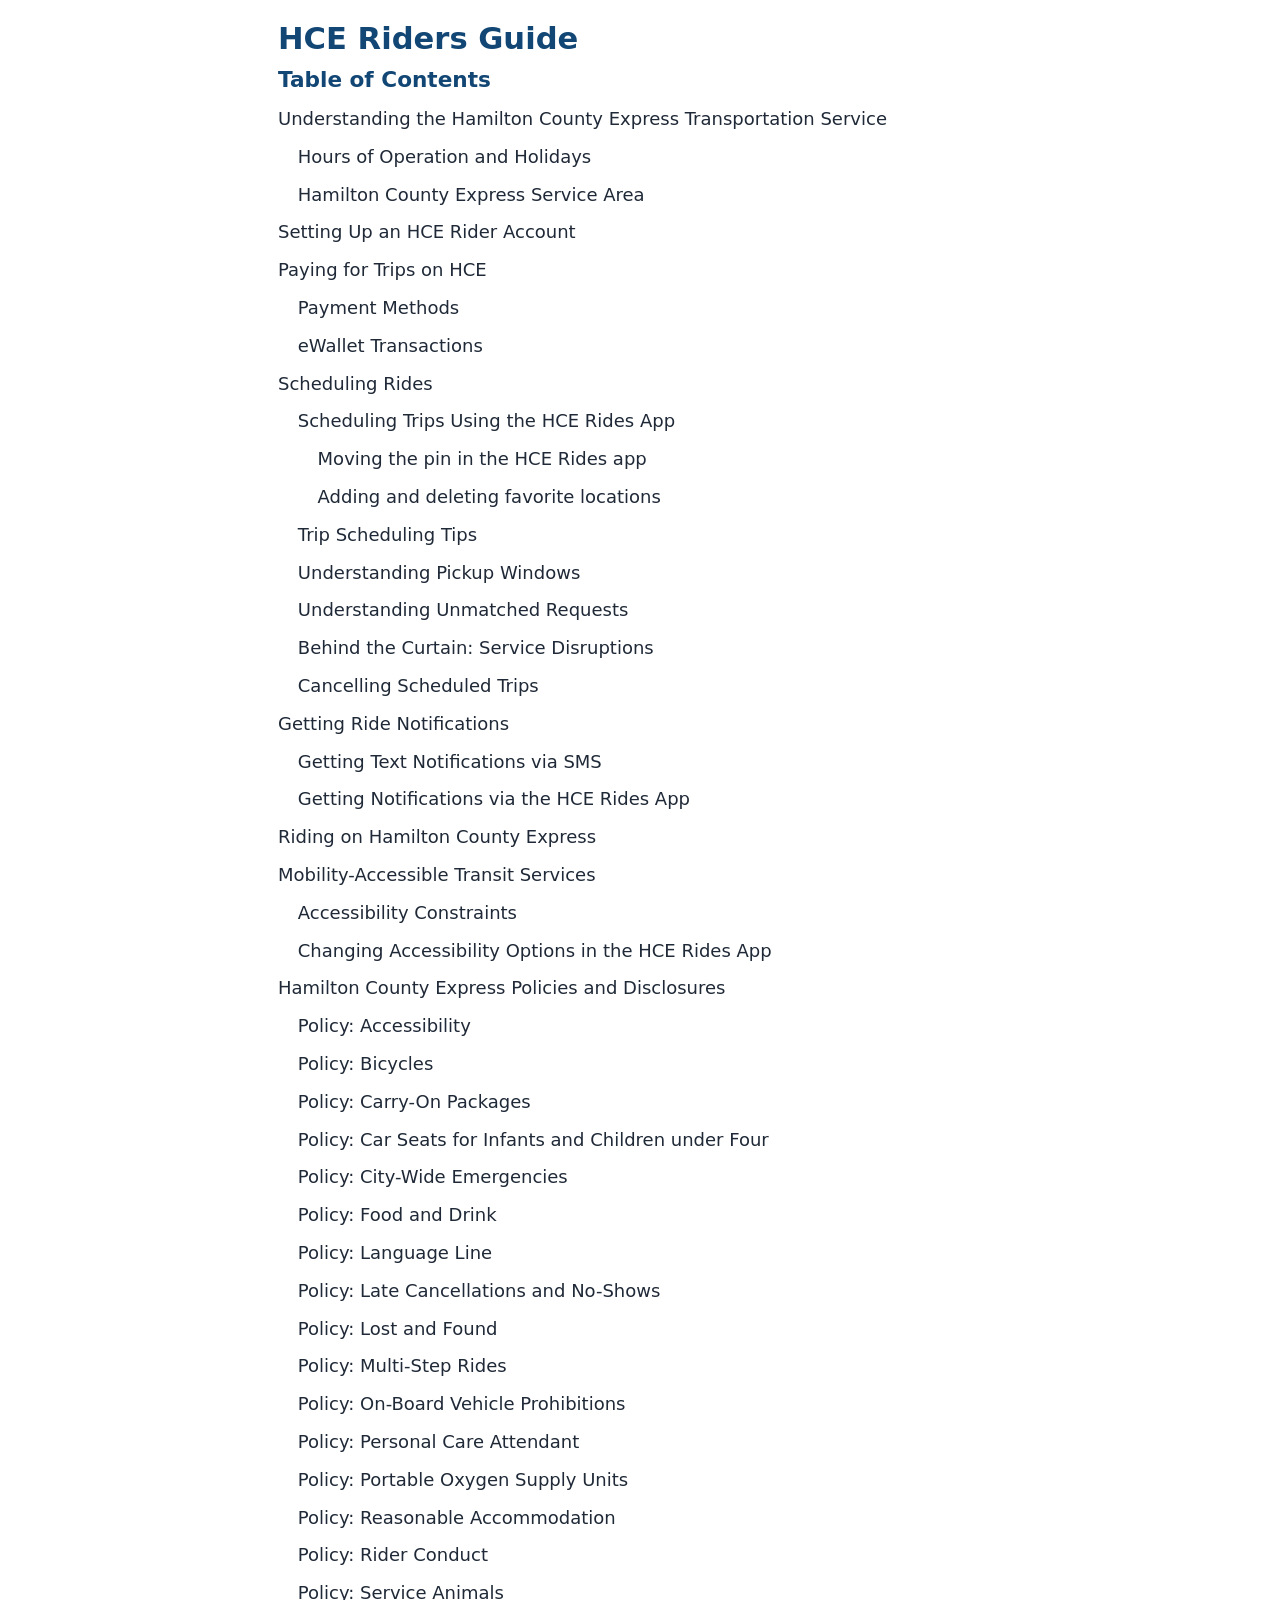
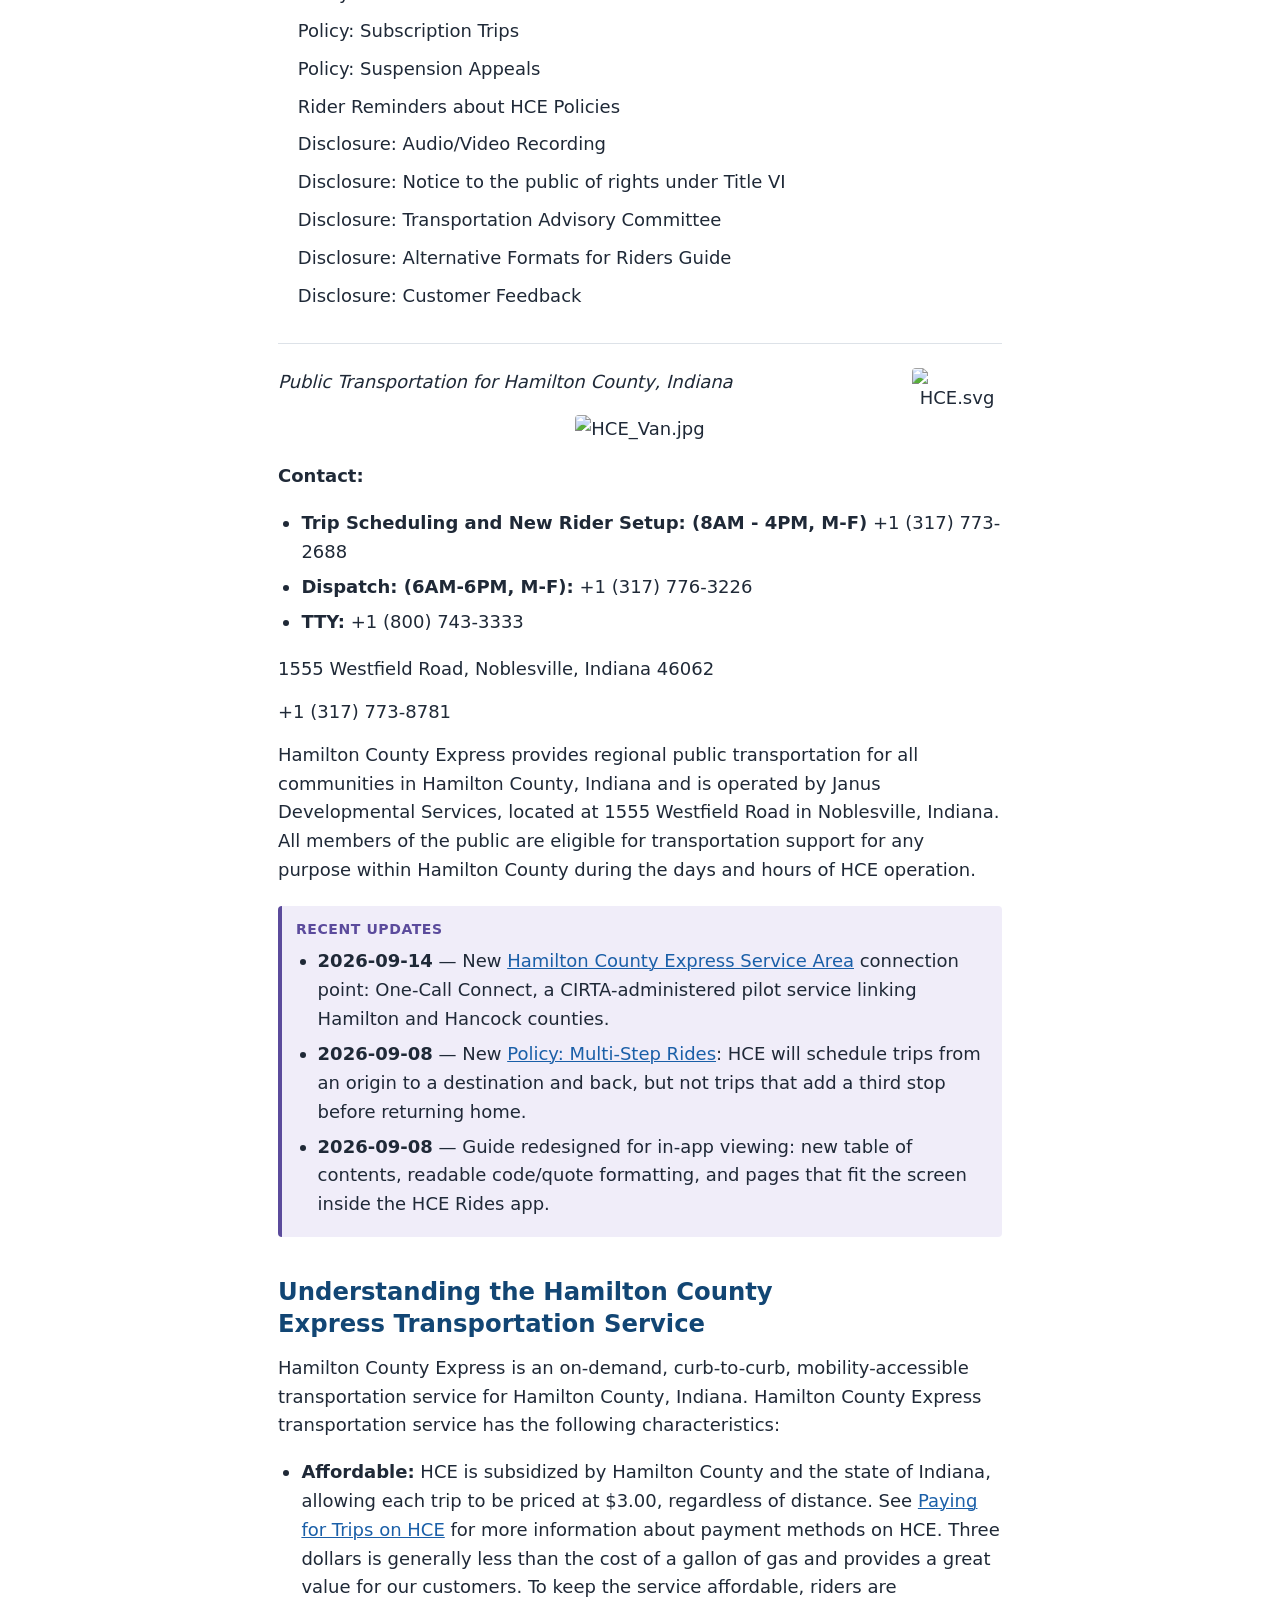
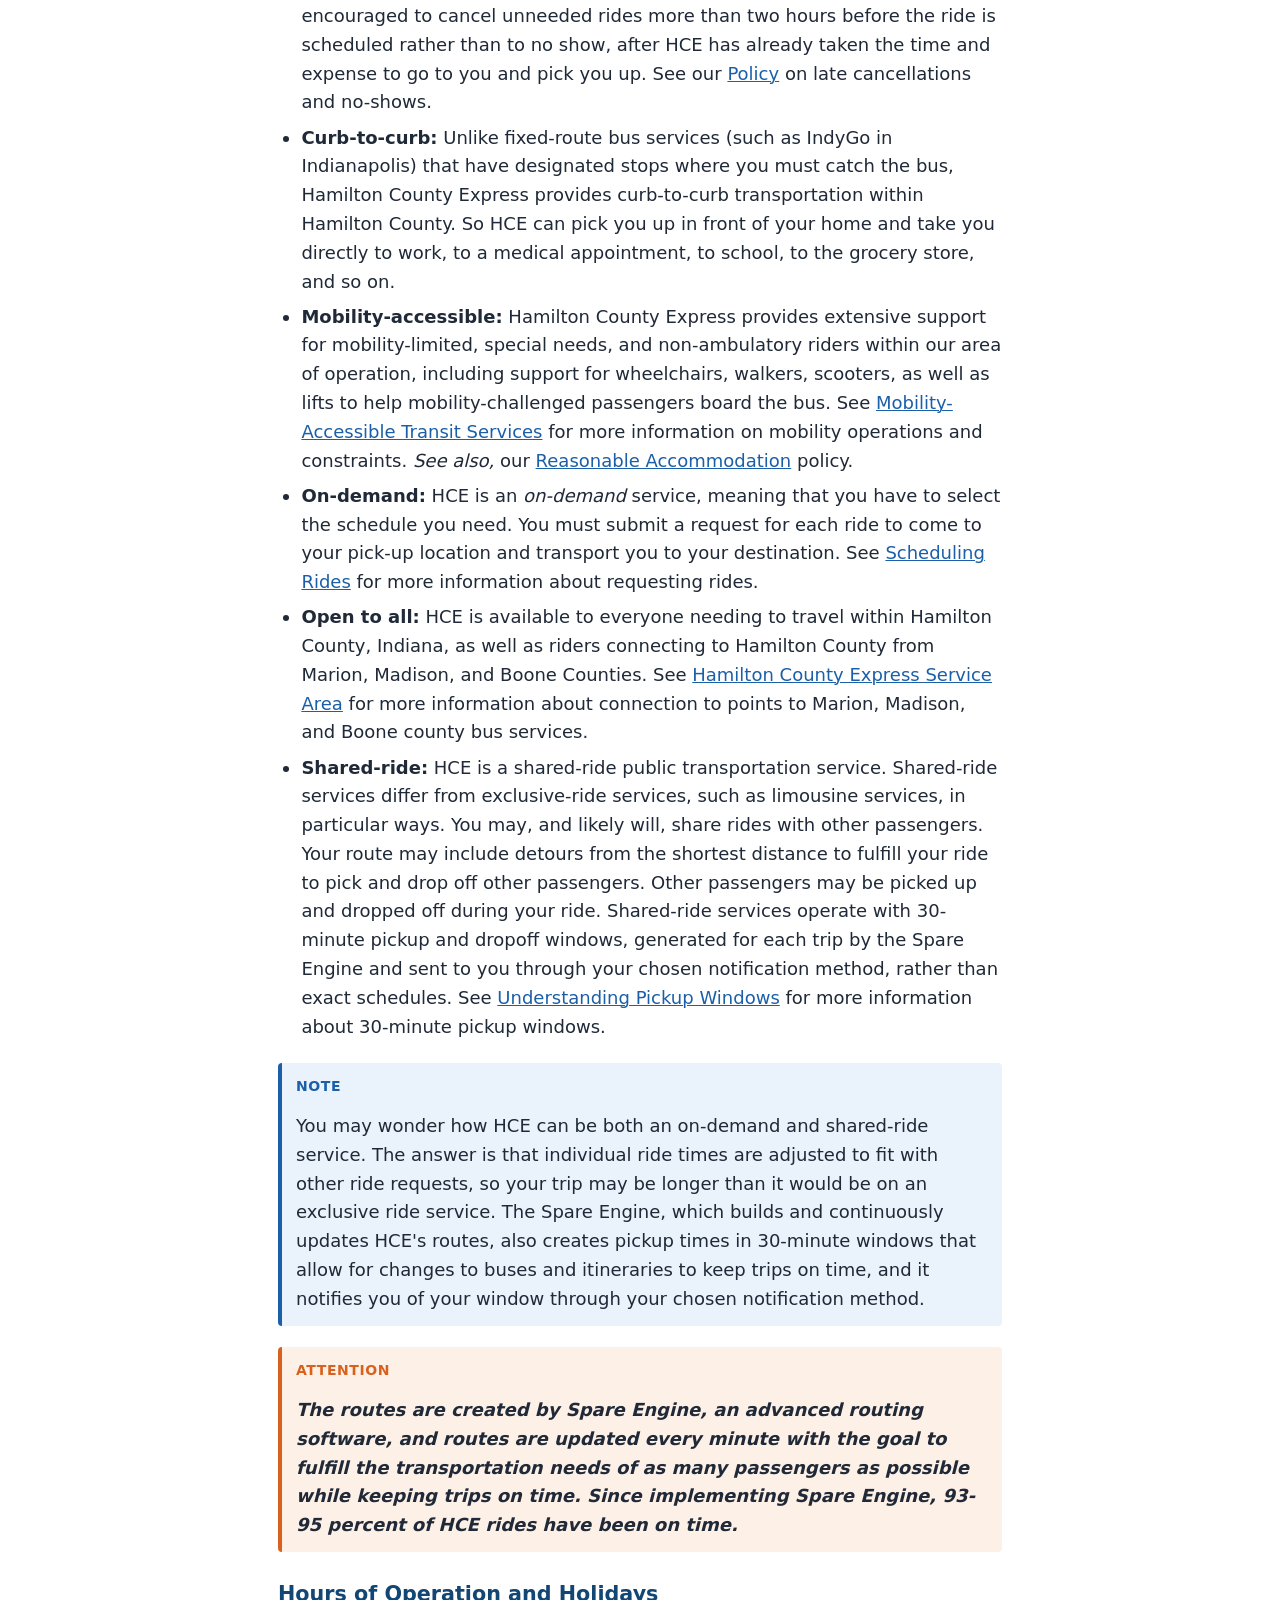
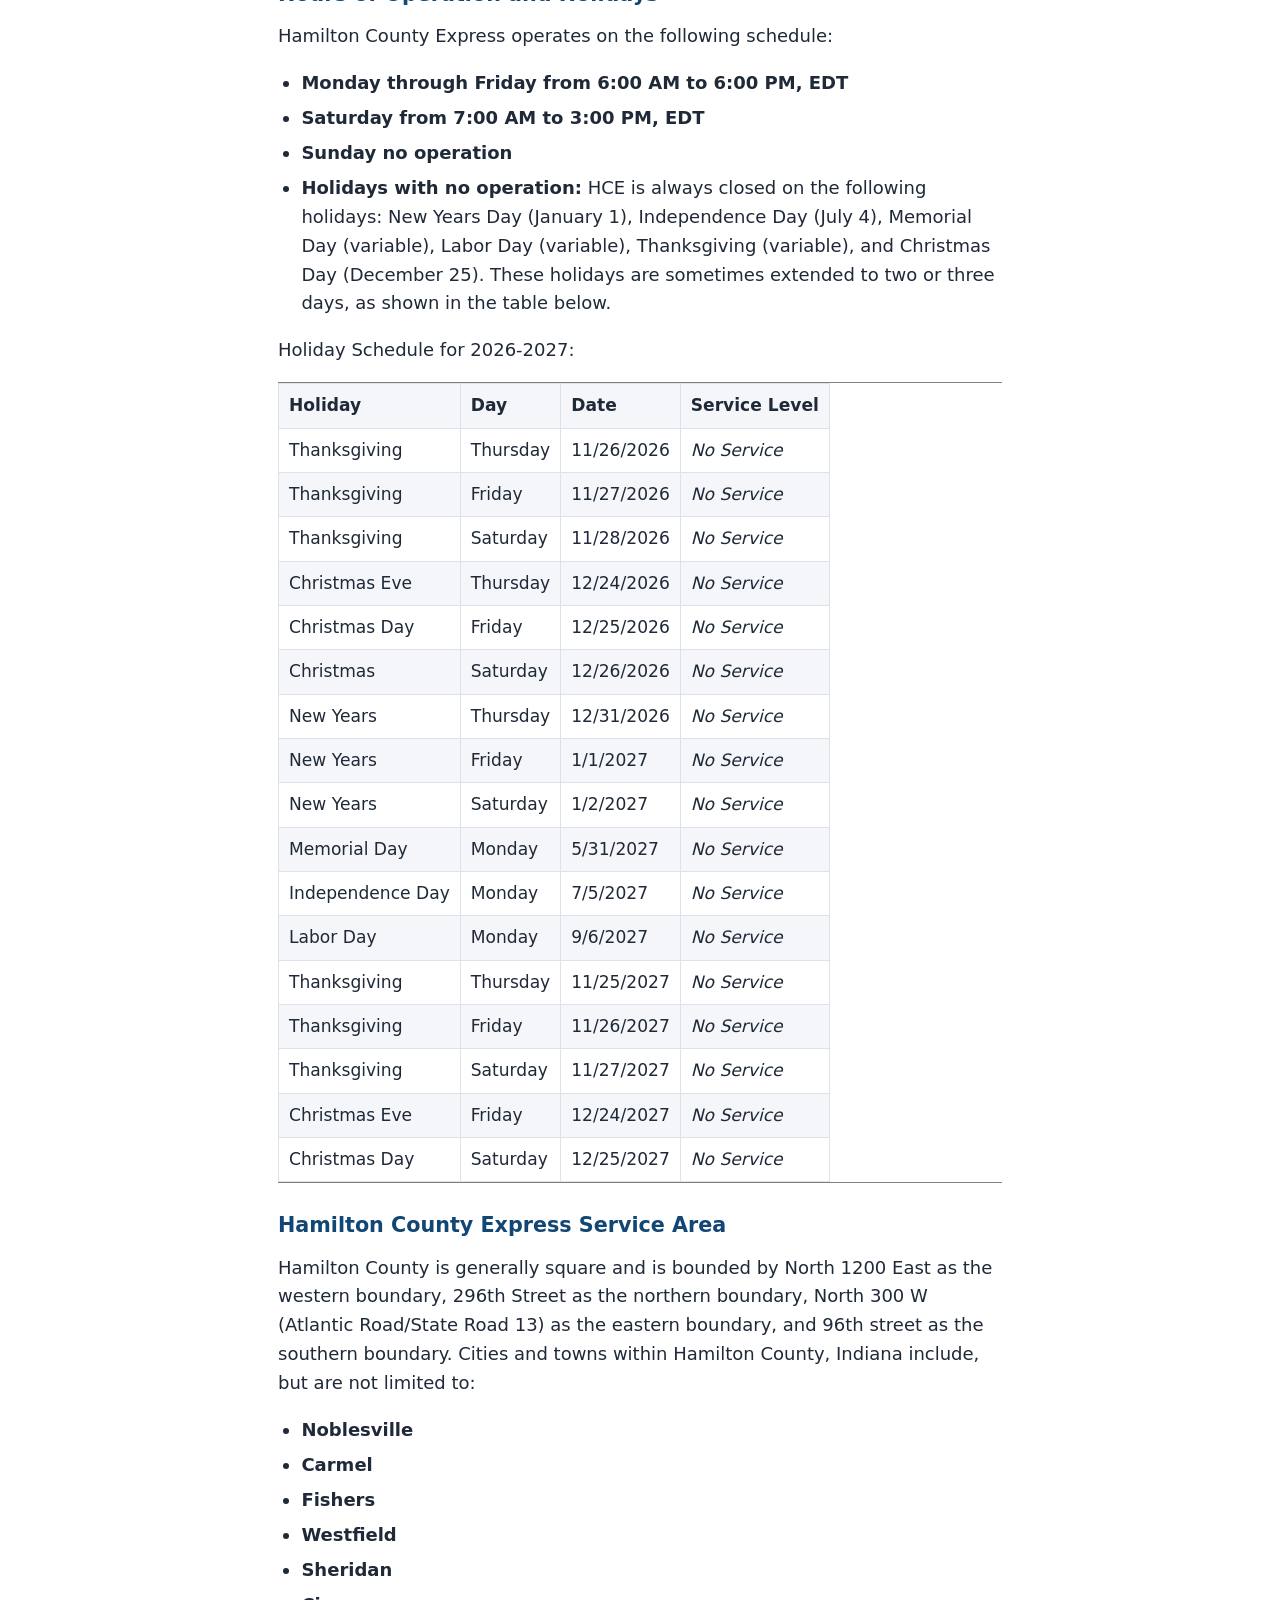
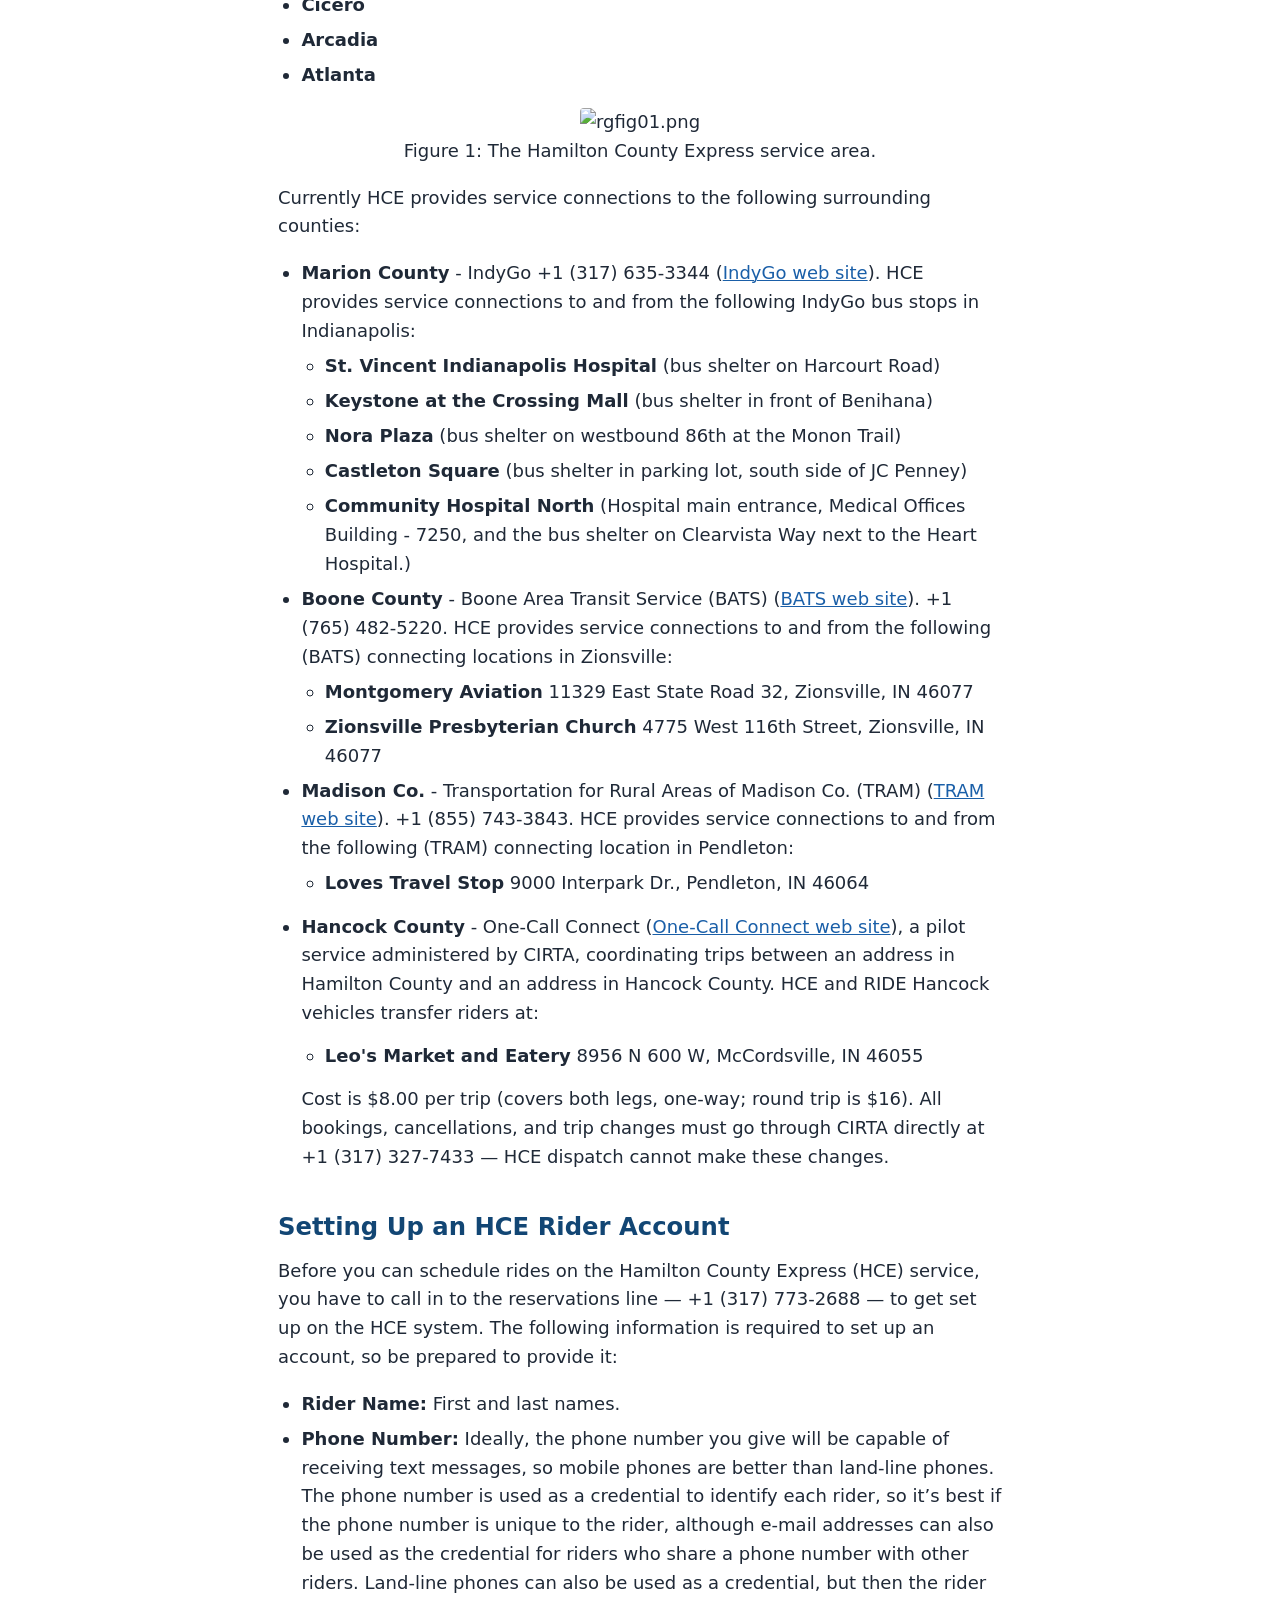
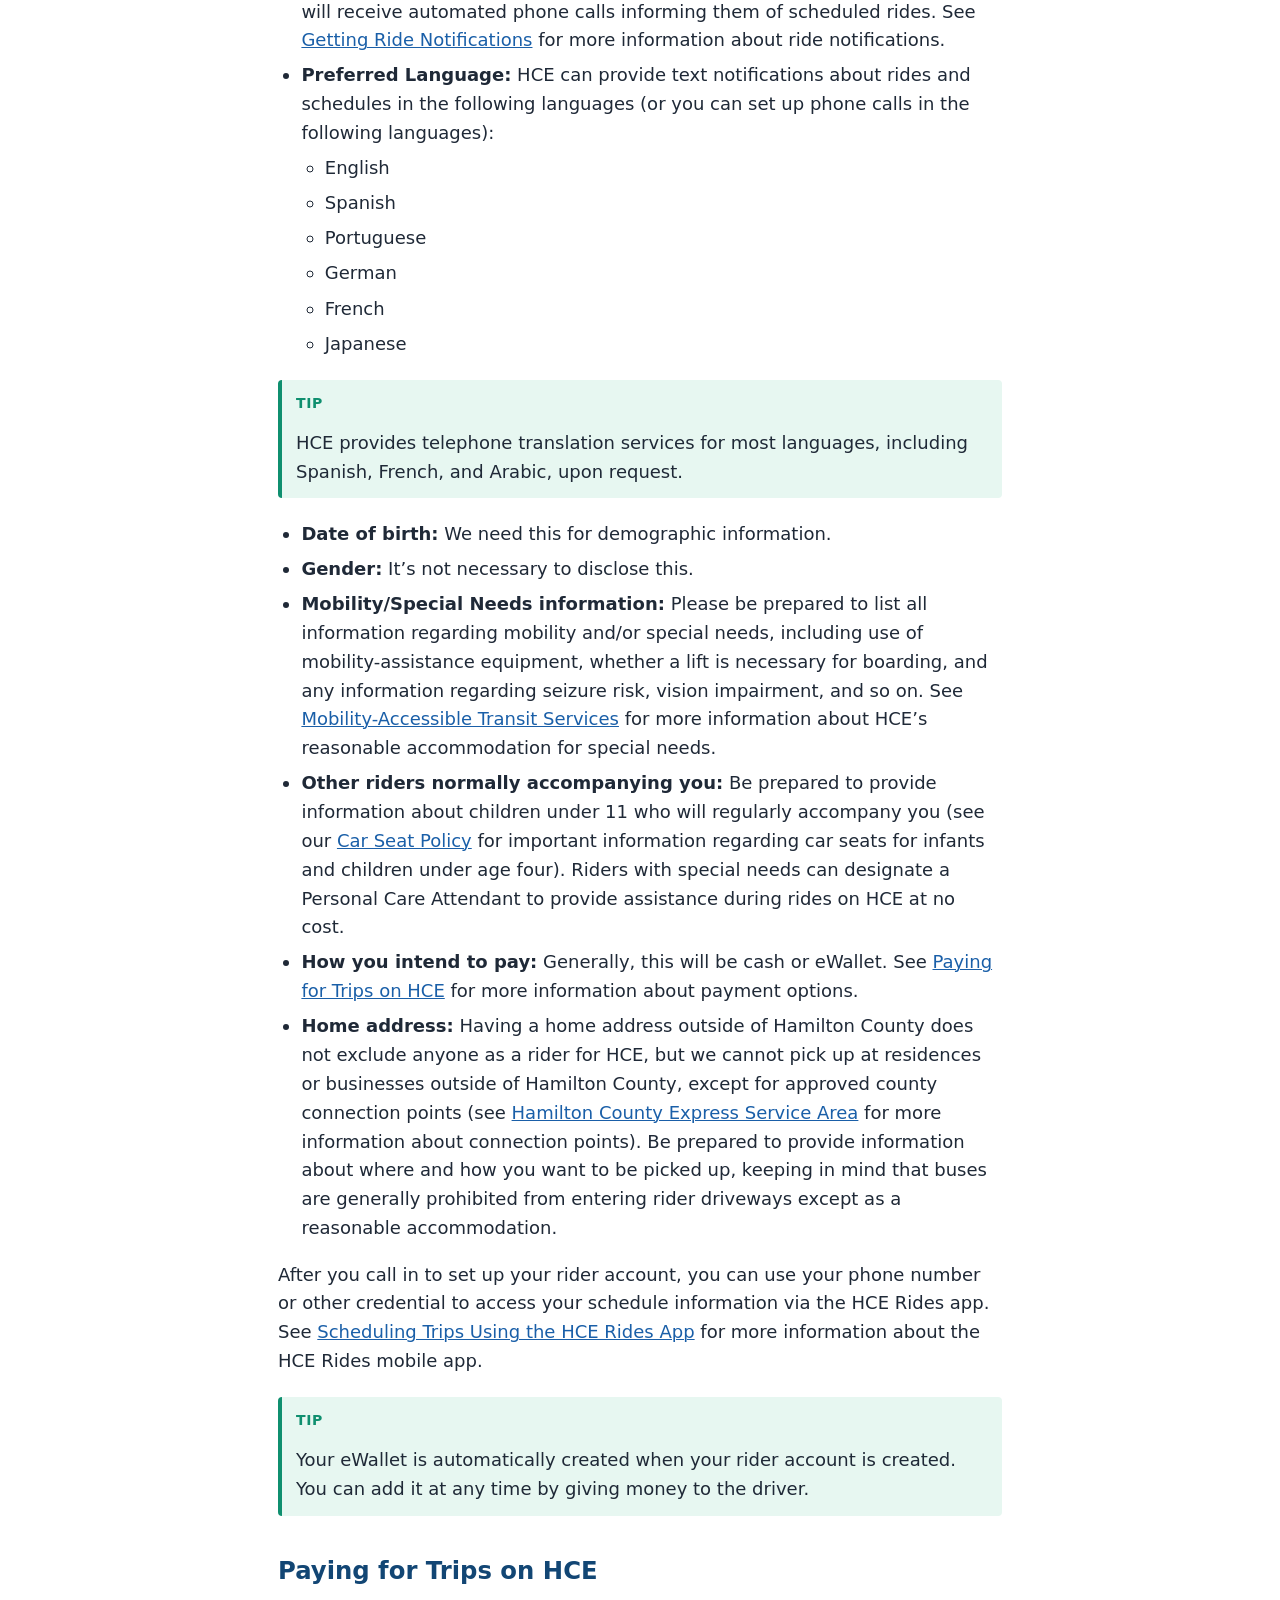
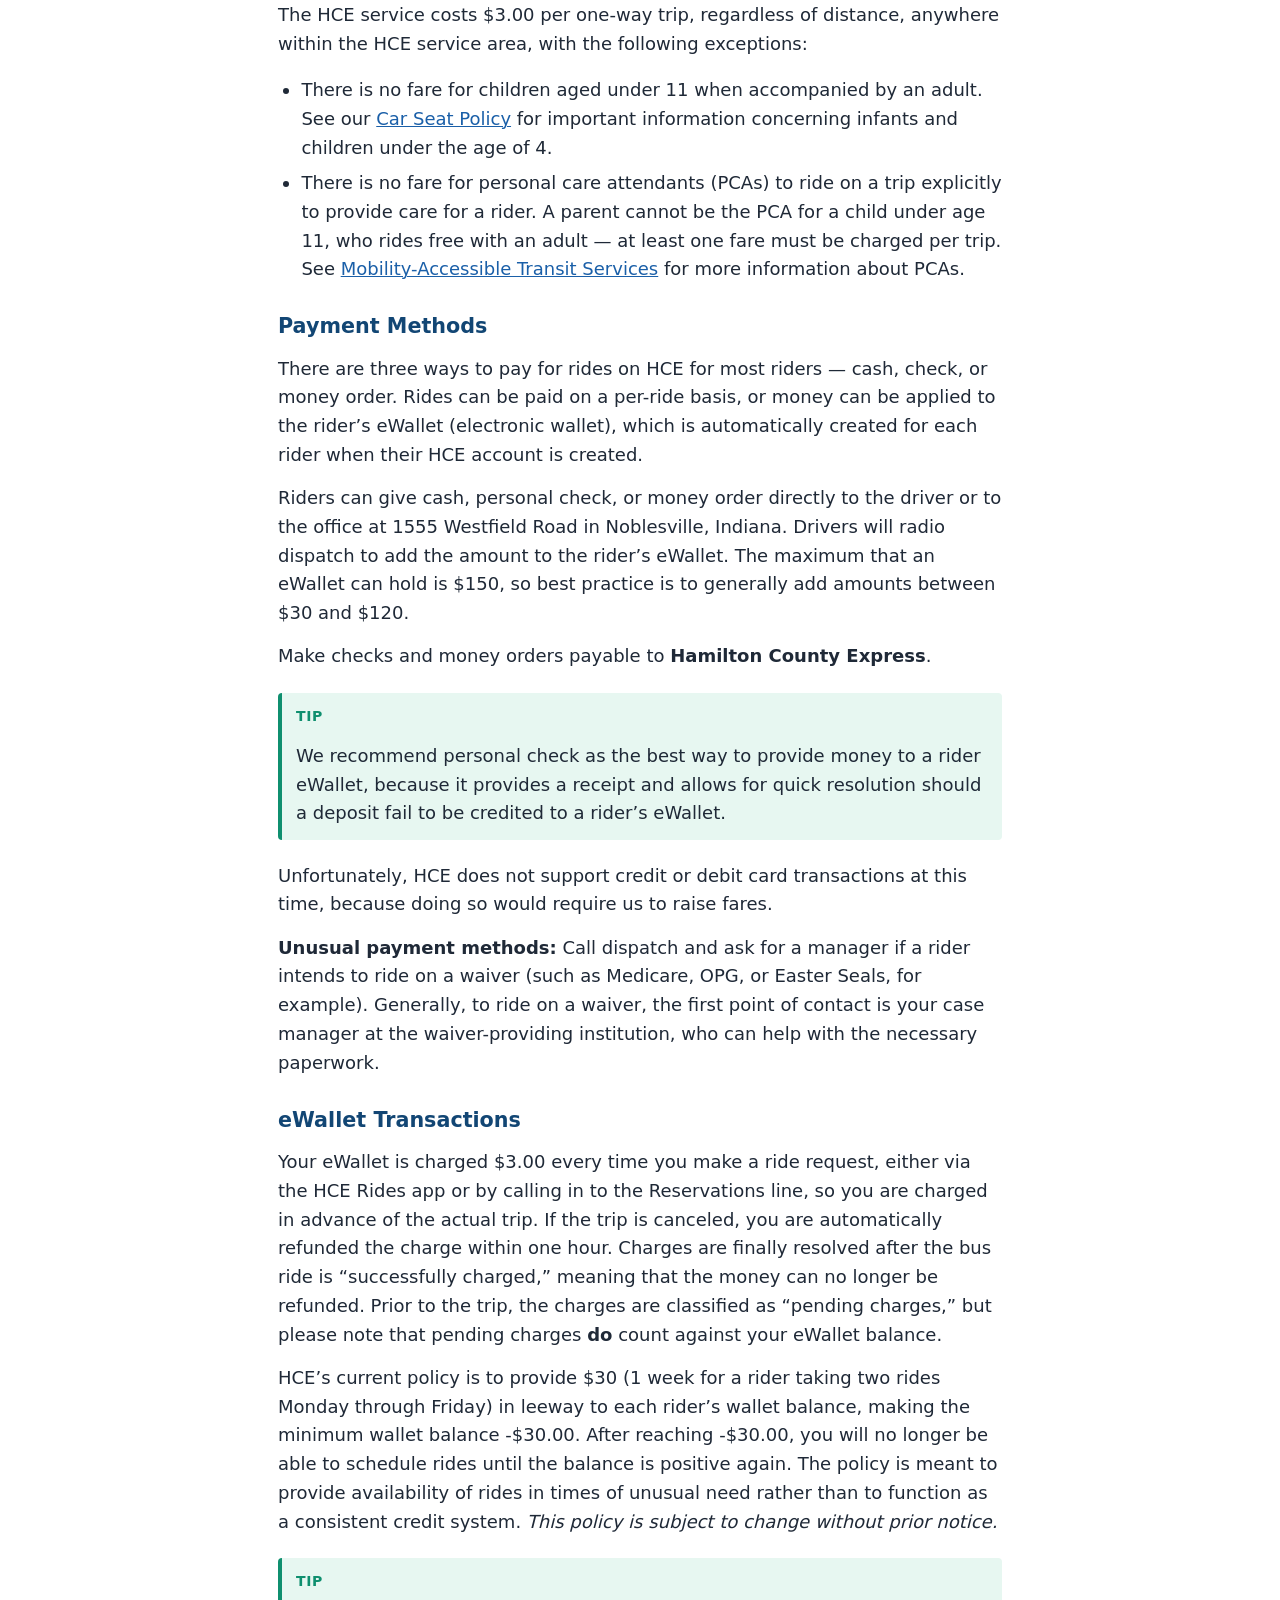
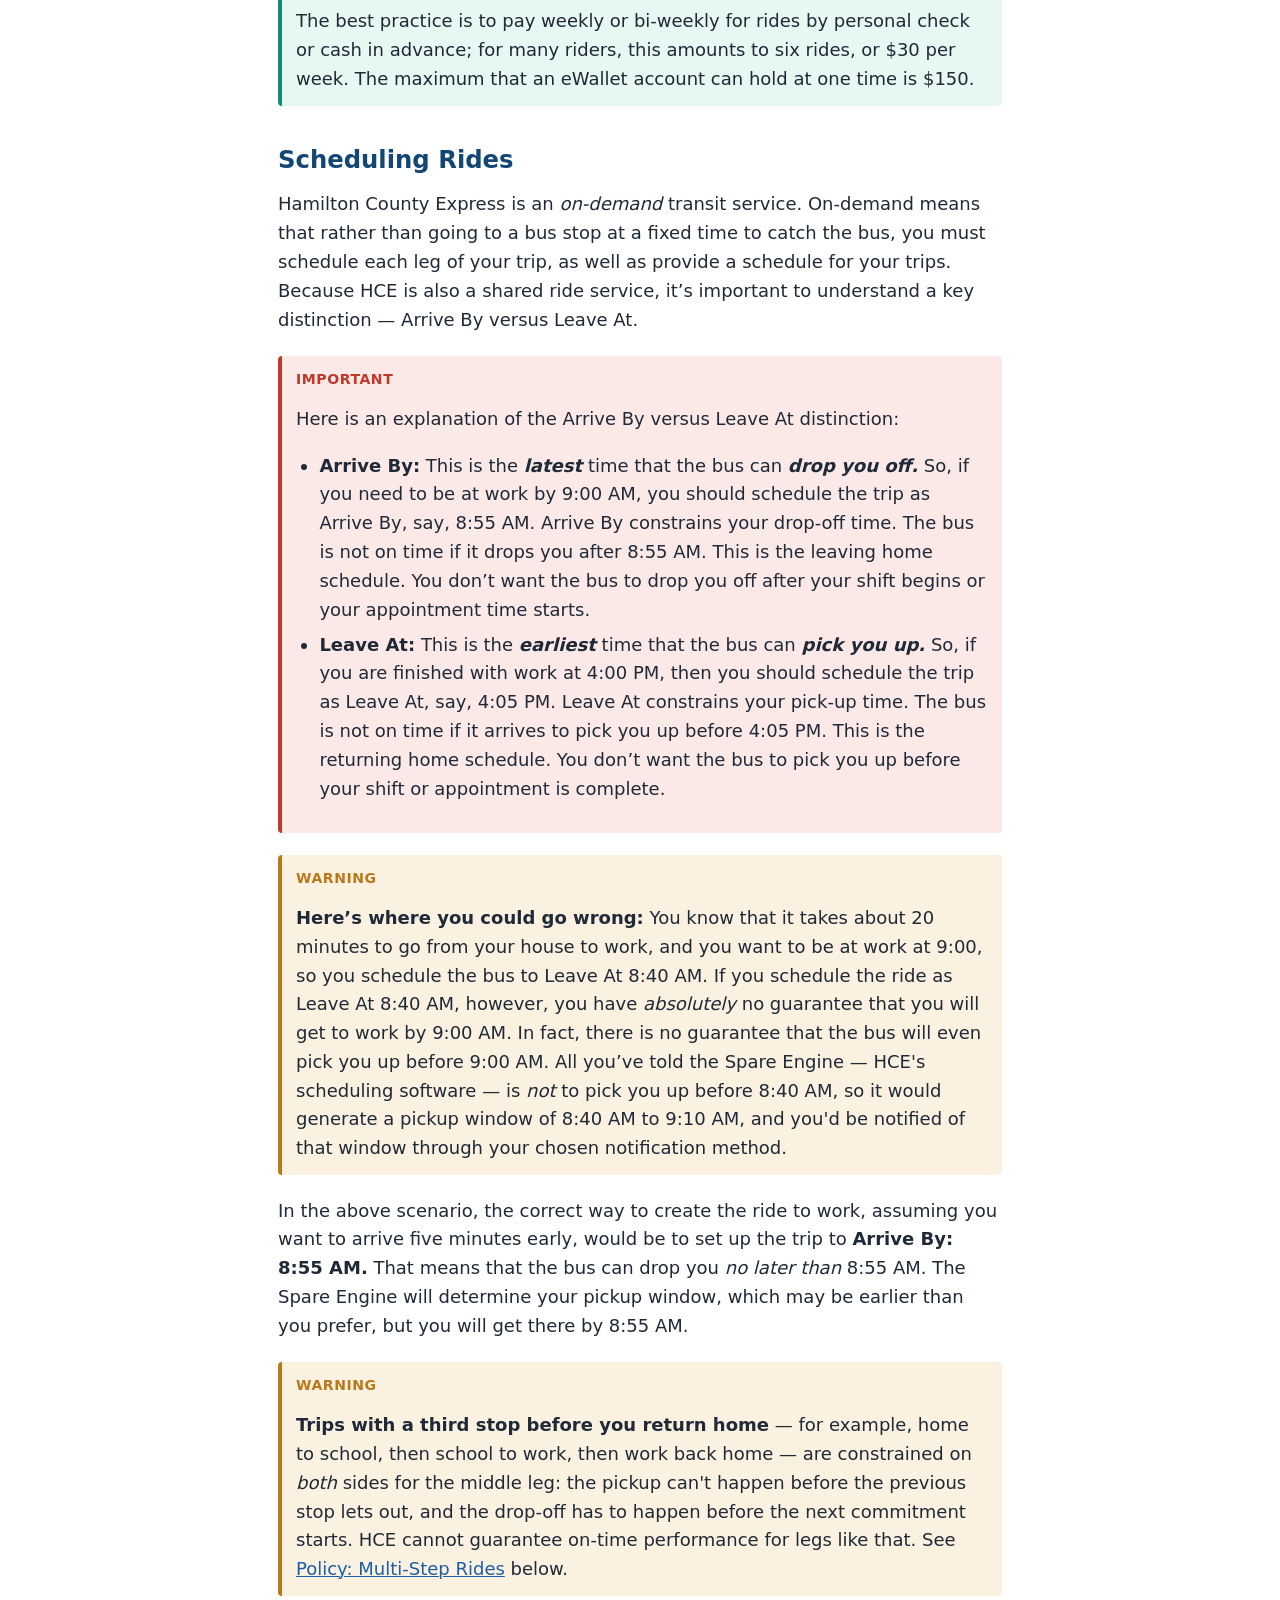
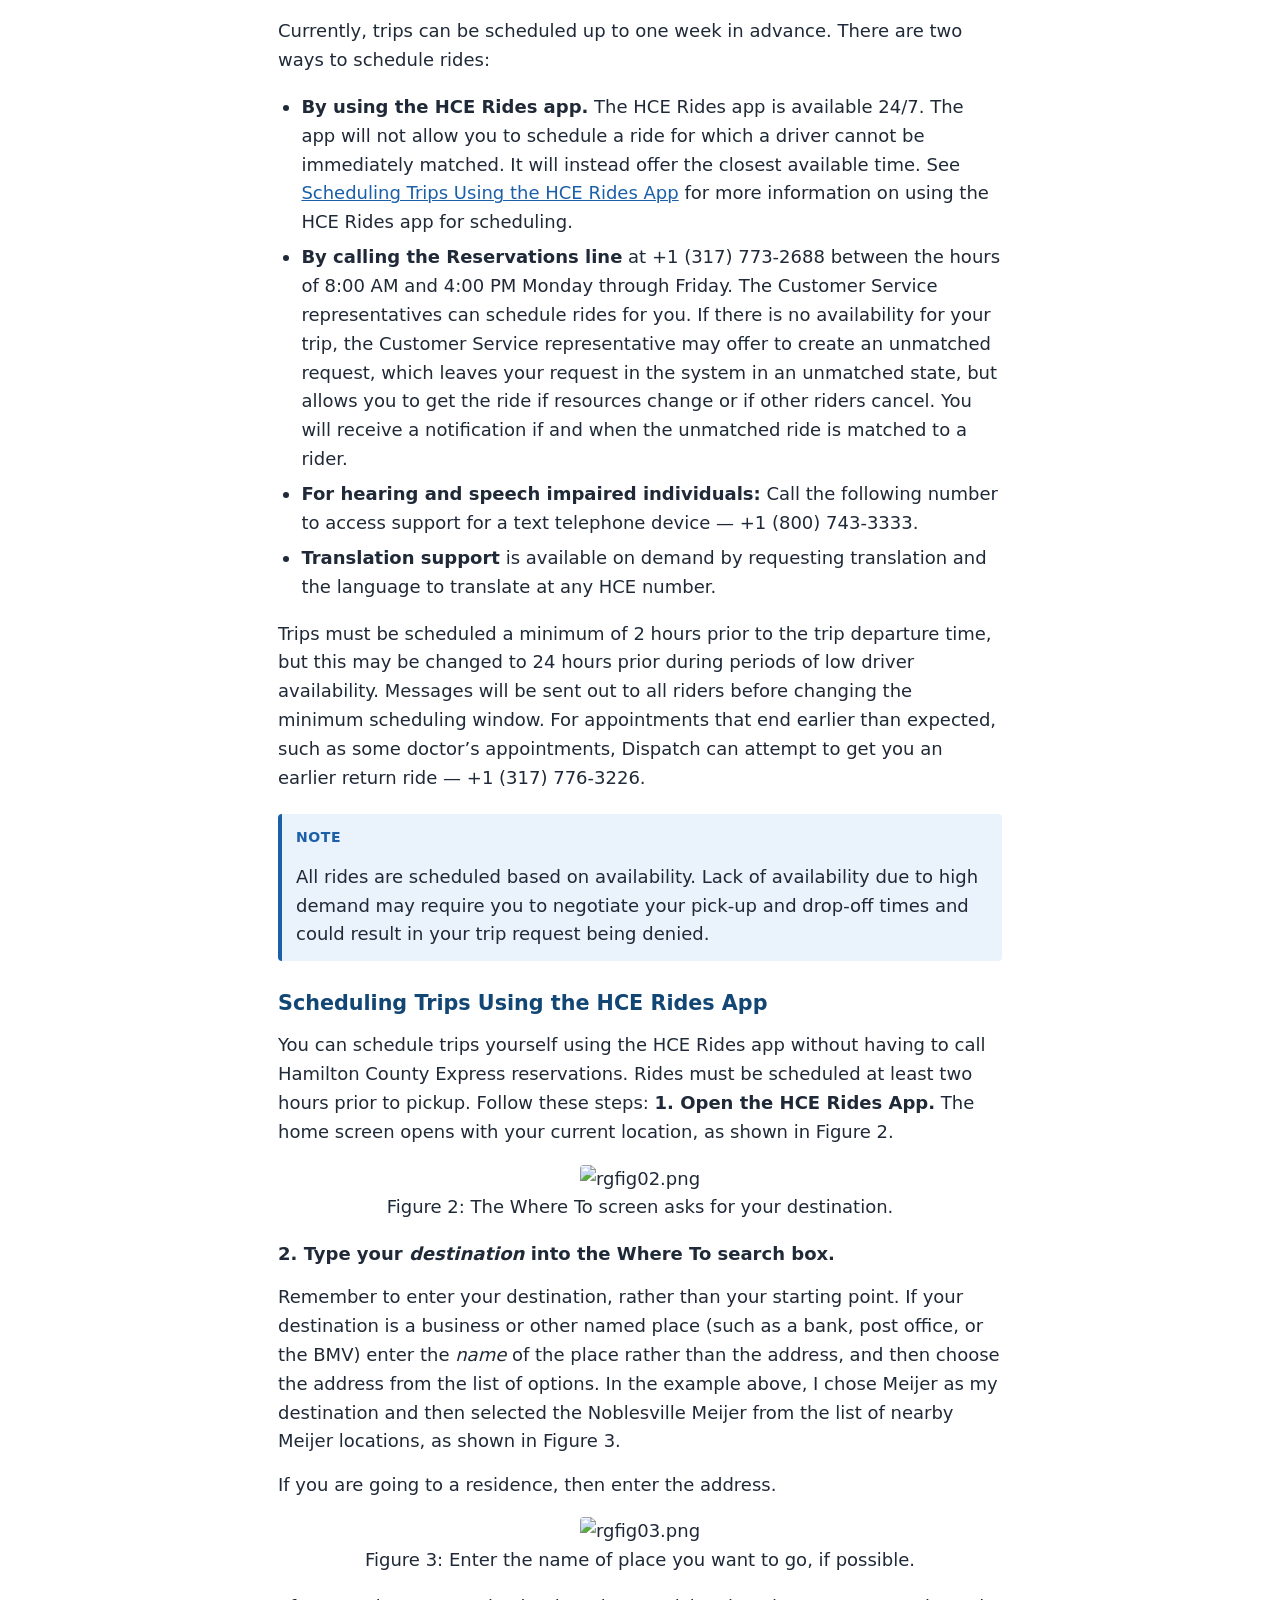
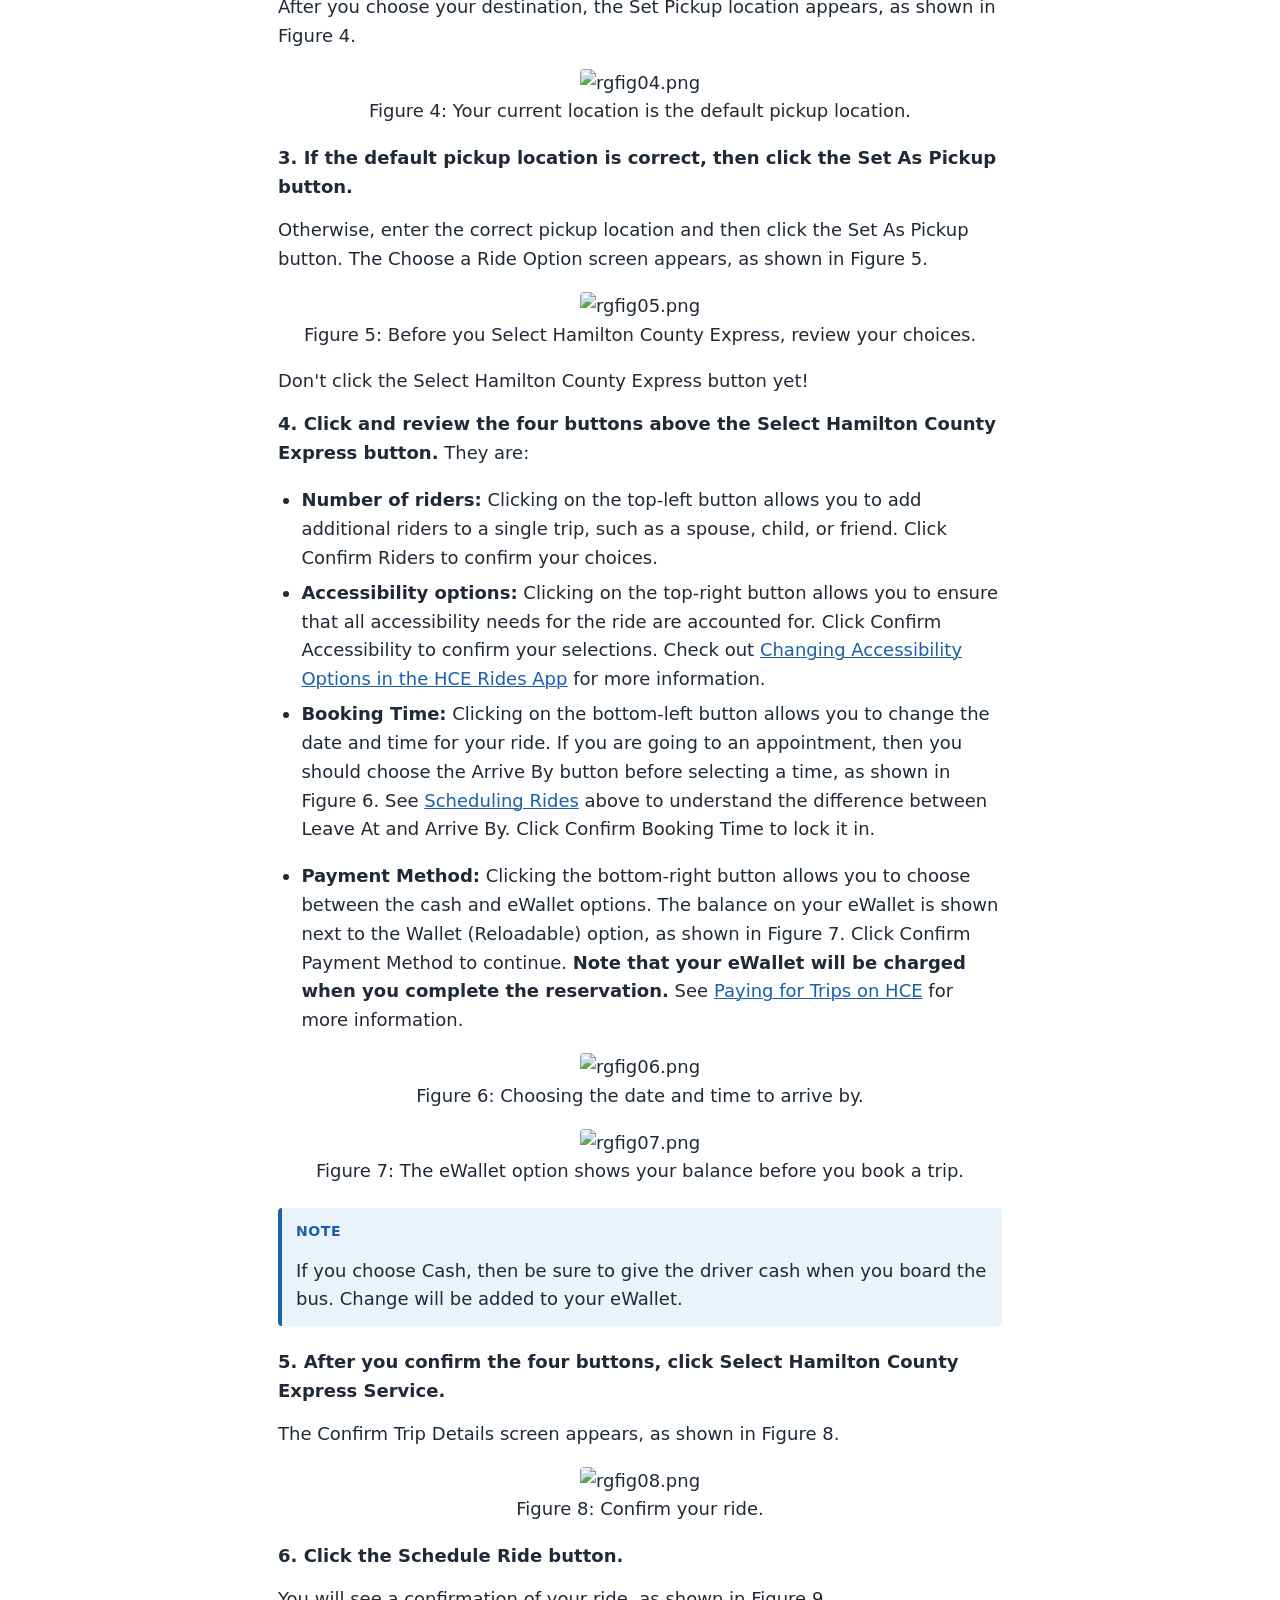
==== commit 1e45856e: "Auto-export: update HTML from Org source" ====
--- a/index.html
+++ b/index.html
@@ -3,7 +3,7 @@
 "http://www.w3.org/TR/xhtml1/DTD/xhtml1-strict.dtd">
 <html xmlns="http://www.w3.org/1999/xhtml" lang="en" xml:lang="en">
 <head>
-<!-- 2026-09-14 Mon 13:54 -->
+<!-- 2026-09-14 Mon 14:03 -->
 <meta http-equiv="Content-Type" content="text/html;charset=utf-8" />
 <meta name="viewport" content="width=device-width, initial-scale=1" />
 <title>HCE Riders Guide</title>
@@ -19,80 +19,80 @@
 <h2>Table of Contents</h2>
 <div id="text-table-of-contents" role="doc-toc">
 <ul>
-<li><a href="#orga9e5e7a">Understanding the Hamilton County Express Transportation Service</a>
+<li><a href="#org561ac3e">Understanding the Hamilton County Express Transportation Service</a>
 <ul>
-<li><a href="#org709dd3d">Hours of Operation and Holidays</a></li>
-<li><a href="#org8d0cf91">Hamilton County Express Service Area</a></li>
+<li><a href="#org68a6837">Hours of Operation and Holidays</a></li>
+<li><a href="#org955af5c">Hamilton County Express Service Area</a></li>
 </ul>
 </li>
-<li><a href="#org0281fe9">Setting Up an HCE Rider Account</a></li>
-<li><a href="#orgdc9bd64">Paying for Trips on HCE</a>
+<li><a href="#org9d0a320">Setting Up an HCE Rider Account</a></li>
+<li><a href="#orgf8ad761">Paying for Trips on HCE</a>
 <ul>
-<li><a href="#org4b3fc4b">Payment Methods</a></li>
-<li><a href="#orgd4c92d3">eWallet Transactions</a></li>
+<li><a href="#orgbbcca4b">Payment Methods</a></li>
+<li><a href="#org6264bf7">eWallet Transactions</a></li>
 </ul>
 </li>
-<li><a href="#org58b2ce1">Scheduling Rides</a>
+<li><a href="#orgf05c4b3">Scheduling Rides</a>
 <ul>
-<li><a href="#org44d1617">Scheduling Trips Using the HCE Rides App</a>
+<li><a href="#org01f4883">Scheduling Trips Using the HCE Rides App</a>
 <ul>
-<li><a href="#org9cd2ab1">Moving the pin in the HCE Rides app</a></li>
-<li><a href="#org66ab863">Adding and deleting favorite locations</a></li>
+<li><a href="#org6b3d934">Moving the pin in the HCE Rides app</a></li>
+<li><a href="#orgde973fc">Adding and deleting favorite locations</a></li>
 </ul>
 </li>
-<li><a href="#org0bb2a37">Trip Scheduling Tips</a></li>
-<li><a href="#orgcb61fa7">Understanding Pickup Windows</a></li>
-<li><a href="#org209db76">Understanding Unmatched Requests</a></li>
-<li><a href="#org02f1032">Behind the Curtain: Service Disruptions</a></li>
-<li><a href="#org62f7842">Cancelling Scheduled Trips</a></li>
+<li><a href="#org917ee06">Trip Scheduling Tips</a></li>
+<li><a href="#org84ec5a6">Understanding Pickup Windows</a></li>
+<li><a href="#org51f3170">Understanding Unmatched Requests</a></li>
+<li><a href="#orgece935d">Behind the Curtain: Service Disruptions</a></li>
+<li><a href="#org4388535">Cancelling Scheduled Trips</a></li>
 </ul>
 </li>
-<li><a href="#orgec9ad78">Getting Ride Notifications</a>
+<li><a href="#orga884dfd">Getting Ride Notifications</a>
 <ul>
-<li><a href="#org2727350">Getting Text Notifications via SMS</a></li>
-<li><a href="#org369b4ea">Getting Notifications via the HCE Rides App</a></li>
+<li><a href="#org971a1bf">Getting Text Notifications via SMS</a></li>
+<li><a href="#orge4ad5a5">Getting Notifications via the HCE Rides App</a></li>
 </ul>
 </li>
-<li><a href="#org4e27006">Riding on Hamilton County Express</a></li>
-<li><a href="#org9432195">Mobility-Accessible Transit Services</a>
+<li><a href="#org07eee5b">Riding on Hamilton County Express</a></li>
+<li><a href="#org0eed7b8">Mobility-Accessible Transit Services</a>
 <ul>
-<li><a href="#org2486c6b">Accessibility Constraints</a></li>
-<li><a href="#org7e33875">Changing Accessibility Options in the HCE Rides App</a></li>
+<li><a href="#org8bb3200">Accessibility Constraints</a></li>
+<li><a href="#orgd589f25">Changing Accessibility Options in the HCE Rides App</a></li>
 </ul>
 </li>
-<li><a href="#org62a4067">Hamilton County Express Policies and Disclosures</a>
+<li><a href="#org5acb8fe">Hamilton County Express Policies and Disclosures</a>
 <ul>
-<li><a href="#org49f74db">Policy: Accessibility</a></li>
-<li><a href="#orgd07e123">Policy: Bicycles</a></li>
-<li><a href="#org7b62e16">Policy: Carry-On Packages</a></li>
-<li><a href="#orgb804e69">Policy: Car Seats for Infants and Children under Four</a></li>
-<li><a href="#org60f6000">Policy: City-Wide Emergencies</a></li>
-<li><a href="#org74a0e0d">Policy: Food and Drink</a></li>
-<li><a href="#orgfe909af">Policy: Language Line</a></li>
-<li><a href="#org3d20ac1">Policy: Late Cancellations and No-Shows</a></li>
-<li><a href="#org05f61b9">Policy: Lost and Found</a></li>
-<li><a href="#org73d300d">Policy: Multi-Step Rides</a></li>
-<li><a href="#org22c12fd">Policy: On-Board Vehicle Prohibitions</a></li>
-<li><a href="#org22aaef7">Policy: Personal Care Attendant</a></li>
-<li><a href="#org8cf2d61">Policy: Portable Oxygen Supply Units</a></li>
-<li><a href="#orgd48a815">Policy: Reasonable Accommodation</a></li>
-<li><a href="#org99336cd">Policy: Rider Conduct</a></li>
-<li><a href="#orgbff0546">Policy: Service Animals</a></li>
-<li><a href="#org40cf04a">Policy: Subscription Trips</a></li>
-<li><a href="#org98c87d1">Policy: Suspension Appeals</a></li>
-<li><a href="#org0e5c3c4">Rider Reminders about HCE Policies</a></li>
-<li><a href="#org3ff5ee5">Disclosure: Audio/Video Recording</a></li>
-<li><a href="#orgc6913b0">Disclosure: Notice to the public of rights under Title VI</a></li>
-<li><a href="#orgb1b955b">Disclosure: Transportation Advisory Committee</a></li>
-<li><a href="#org9fcf617">Disclosure: Alternative Formats for Riders Guide</a></li>
-<li><a href="#org28902c6">Disclosure: Customer Feedback</a></li>
+<li><a href="#orgb9e0679">Policy: Accessibility</a></li>
+<li><a href="#orga77db15">Policy: Bicycles</a></li>
+<li><a href="#org611eb5f">Policy: Carry-On Packages</a></li>
+<li><a href="#org11521d8">Policy: Car Seats for Infants and Children under Four</a></li>
+<li><a href="#org14606ec">Policy: City-Wide Emergencies</a></li>
+<li><a href="#org73eaa51">Policy: Food and Drink</a></li>
+<li><a href="#org9d2251d">Policy: Language Line</a></li>
+<li><a href="#org8417f0d">Policy: Late Cancellations and No-Shows</a></li>
+<li><a href="#org6634629">Policy: Lost and Found</a></li>
+<li><a href="#org98118d7">Policy: Multi-Step Rides</a></li>
+<li><a href="#org5179a32">Policy: On-Board Vehicle Prohibitions</a></li>
+<li><a href="#org9bb7c3a">Policy: Personal Care Attendant</a></li>
+<li><a href="#org8e1f965">Policy: Portable Oxygen Supply Units</a></li>
+<li><a href="#org9db857d">Policy: Reasonable Accommodation</a></li>
+<li><a href="#org85998f3">Policy: Rider Conduct</a></li>
+<li><a href="#org38a90f6">Policy: Service Animals</a></li>
+<li><a href="#orgf356899">Policy: Subscription Trips</a></li>
+<li><a href="#org0b2fc00">Policy: Suspension Appeals</a></li>
+<li><a href="#org9c1633e">Rider Reminders about HCE Policies</a></li>
+<li><a href="#orge430a10">Disclosure: Audio/Video Recording</a></li>
+<li><a href="#org24390ef">Disclosure: Notice to the public of rights under Title VI</a></li>
+<li><a href="#orgea79cee">Disclosure: Transportation Advisory Committee</a></li>
+<li><a href="#orgb518b33">Disclosure: Alternative Formats for Riders Guide</a></li>
+<li><a href="#org6d7b976">Disclosure: Customer Feedback</a></li>
 </ul>
 </li>
 </ul>
 </div>
 </div>
 
-<div id="org1e2d757" class="figure">
+<div id="org467fd6a" class="figure">
 <p><img src="https://raw.githubusercontent.com/HCE-JANUS/riders_guide/main/img/HCE.svg" alt="HCE.svg" class="org-svg" width="90px" align="right" />
 </p>
 </div>
@@ -105,7 +105,7 @@
 
 
 
-<div id="orge38e7ca" class="figure">
+<div id="org34c1776" class="figure">
 <p><img src="https://raw.githubusercontent.com/HCE-JANUS/riders_guide/main/img/HCE_Van.jpg" alt="HCE_Van.jpg" width="360px" />
 </p>
 </div>
@@ -135,53 +135,53 @@
 Hamilton County Express provides regional public transportation for all communities in Hamilton County, Indiana and is operated by Janus Developmental Services, located at 1555 Westfield Road in Noblesville, Indiana. All members of the public are eligible for transportation support for any purpose within Hamilton County during the days and hours of HCE operation.
 </p>
 
-<div class="recentupdates" id="org9e07df7">
-<ul class="org-ul">
-<li><b>2026-09-14</b> — New <a href="#org8d0cf91">Hamilton County Express Service Area</a> connection point: One-Call Connect, a CIRTA-administered pilot service linking Hamilton and Hancock counties.</li>
-<li><b>2026-09-08</b> — New <a href="#org73d300d">Policy: Multi-Step Rides</a>: HCE will schedule trips from an origin to a destination and back, but not trips that add a third stop before returning home.</li>
+<div class="recentupdates" id="org8ae73a8">
+<ul class="org-ul">
+<li><b>2026-09-14</b> — New <a href="#org955af5c">Hamilton County Express Service Area</a> connection point: One-Call Connect, a CIRTA-administered pilot service linking Hamilton and Hancock counties.</li>
+<li><b>2026-09-08</b> — New <a href="#org98118d7">Policy: Multi-Step Rides</a>: HCE will schedule trips from an origin to a destination and back, but not trips that add a third stop before returning home.</li>
 <li><b>2026-09-08</b> — Guide redesigned for in-app viewing: new table of contents, readable code/quote formatting, and pages that fit the screen inside the HCE Rides app.</li>
 </ul>
 
 </div>
-<div id="outline-container-orga9e5e7a" class="outline-2">
-<h2 id="orga9e5e7a">Understanding the Hamilton County Express Transportation Service</h2>
-<div class="outline-text-2" id="text-orga9e5e7a">
+<div id="outline-container-org561ac3e" class="outline-2">
+<h2 id="org561ac3e">Understanding the Hamilton County Express Transportation Service</h2>
+<div class="outline-text-2" id="text-org561ac3e">
 <p>
 Hamilton County Express is an on-demand, curb-to-curb, mobility-accessible transportation service for Hamilton County, Indiana.
 Hamilton County Express transportation service has the following characteristics:
 </p>
 
 <ul class="org-ul">
-<li><b>Affordable:</b> HCE is subsidized by Hamilton County and the state of Indiana, allowing each trip to be priced at $3.00, regardless of distance. See <a href="#orgdc9bd64">Paying for Trips on HCE</a> for more information about payment methods on HCE. Three dollars is generally less than the cost of a gallon of gas and provides a great value for our customers. To keep the service affordable, riders are encouraged to cancel unneeded rides more than two hours before the ride is scheduled rather than to no show, after HCE has already taken the time and expense to go to you and pick you up. See our <a href="#org3d20ac1">Policy</a> on late cancellations and no-shows.</li>
+<li><b>Affordable:</b> HCE is subsidized by Hamilton County and the state of Indiana, allowing each trip to be priced at $3.00, regardless of distance. See <a href="#orgf8ad761">Paying for Trips on HCE</a> for more information about payment methods on HCE. Three dollars is generally less than the cost of a gallon of gas and provides a great value for our customers. To keep the service affordable, riders are encouraged to cancel unneeded rides more than two hours before the ride is scheduled rather than to no show, after HCE has already taken the time and expense to go to you and pick you up. See our <a href="#org8417f0d">Policy</a> on late cancellations and no-shows.</li>
 
 <li><b>Curb-to-curb:</b> Unlike fixed-route bus services (such as IndyGo in Indianapolis) that have designated stops where you must catch the bus, Hamilton County Express provides curb-to-curb transportation within Hamilton County. So HCE can pick you up in front of your home and take you directly to work, to a medical appointment, to school, to the grocery store, and so on.</li>
 
-<li><b>Mobility-accessible:</b> Hamilton County Express provides extensive support for mobility-limited, special needs, and non-ambulatory riders within our area of operation, including support for wheelchairs, walkers, scooters, as well as lifts to help mobility-challenged passengers board the bus. See <a href="#org9432195">Mobility-Accessible Transit Services</a> for more information on mobility operations and constraints. <i>See also,</i> our <a href="#orgd48a815">Reasonable Accommodation</a> policy.</li>
-
-<li><b>On-demand:</b> HCE is an <i>on-demand</i> service, meaning that you have to select the schedule you need. You must submit a request for each ride to come to your pick-up location and transport you to your destination. See <a href="#org58b2ce1">Scheduling Rides</a> for more information about requesting rides.</li>
-
-<li><b>Open to all:</b> HCE is available to everyone needing to travel within Hamilton County, Indiana, as well as riders connecting to Hamilton County from Marion, Madison, and Boone Counties. See <a href="#org8d0cf91">Hamilton County Express Service Area</a> for more information about connection to points to Marion, Madison, and Boone county bus services.</li>
-
-<li><b>Shared-ride:</b> HCE is a shared-ride public transportation service. Shared-ride services differ from exclusive-ride services, such as limousine services, in particular ways. You may, and likely will, share rides with other passengers. Your route may include detours from the shortest distance to fulfill your ride to pick and drop off other passengers. Other passengers may be picked up and dropped off during your ride. Shared-ride services operate with 30-minute pickup and dropoff windows, generated for each trip by the Spare Engine and sent to you through your chosen notification method, rather than exact schedules. See <a href="#orgcb61fa7">Understanding Pickup Windows</a> for more information about 30-minute pickup windows.</li>
-</ul>
-
-<div class="note" id="org33a0971">
+<li><b>Mobility-accessible:</b> Hamilton County Express provides extensive support for mobility-limited, special needs, and non-ambulatory riders within our area of operation, including support for wheelchairs, walkers, scooters, as well as lifts to help mobility-challenged passengers board the bus. See <a href="#org0eed7b8">Mobility-Accessible Transit Services</a> for more information on mobility operations and constraints. <i>See also,</i> our <a href="#org9db857d">Reasonable Accommodation</a> policy.</li>
+
+<li><b>On-demand:</b> HCE is an <i>on-demand</i> service, meaning that you have to select the schedule you need. You must submit a request for each ride to come to your pick-up location and transport you to your destination. See <a href="#orgf05c4b3">Scheduling Rides</a> for more information about requesting rides.</li>
+
+<li><b>Open to all:</b> HCE is available to everyone needing to travel within Hamilton County, Indiana, as well as riders connecting to Hamilton County from Marion, Madison, and Boone Counties. See <a href="#org955af5c">Hamilton County Express Service Area</a> for more information about connection to points to Marion, Madison, and Boone county bus services.</li>
+
+<li><b>Shared-ride:</b> HCE is a shared-ride public transportation service. Shared-ride services differ from exclusive-ride services, such as limousine services, in particular ways. You may, and likely will, share rides with other passengers. Your route may include detours from the shortest distance to fulfill your ride to pick and drop off other passengers. Other passengers may be picked up and dropped off during your ride. Shared-ride services operate with 30-minute pickup and dropoff windows, generated for each trip by the Spare Engine and sent to you through your chosen notification method, rather than exact schedules. See <a href="#org84ec5a6">Understanding Pickup Windows</a> for more information about 30-minute pickup windows.</li>
+</ul>
+
+<div class="note" id="orgdf0b9c6">
 <p>
 You may wonder how HCE can be both an on-demand and shared-ride service. The answer is that individual ride times are adjusted to fit with other ride requests, so your trip may be longer than it would be on an exclusive ride service. The Spare Engine, which builds and continuously updates HCE's routes, also creates pickup times in 30-minute windows that allow for changes to buses and itineraries to keep trips on time, and it notifies you of your window through your chosen notification method.
 </p>
 
 </div>
 
-<div class="attention" id="org1d1779b">
+<div class="attention" id="org9626d2d">
 <p>
 <b><i>The routes are created by Spare Engine, an advanced routing software, and routes are updated every minute with the goal to fulfill the transportation needs of as many passengers as possible while keeping trips on time. Since implementing Spare Engine, 93-95 percent of HCE rides have been on time.</i></b>
 </p>
 
 </div>
 </div>
-<div id="outline-container-org709dd3d" class="outline-3">
-<h3 id="org709dd3d">Hours of Operation and Holidays</h3>
-<div class="outline-text-3" id="text-org709dd3d">
+<div id="outline-container-org68a6837" class="outline-3">
+<h3 id="org68a6837">Hours of Operation and Holidays</h3>
+<div class="outline-text-3" id="text-org68a6837">
 <p>
 Hamilton County Express operates on the following schedule:
 </p>
@@ -198,7 +198,7 @@
 
 
 <p>
-Holiday Schedule for 2026: 
+Holiday Schedule for 2026-2027:
 </p>
 <table border="2" cellspacing="0" cellpadding="6" rules="groups" frame="hsides">
 
@@ -222,55 +222,6 @@
 </thead>
 <tbody>
 <tr>
-<td class="org-left">New Years</td>
-<td class="org-left">Thursday</td>
-<td class="org-left">1/1/2026</td>
-<td class="org-left"><i>No Service</i></td>
-</tr>
-
-<tr>
-<td class="org-left">New Years</td>
-<td class="org-left">Friday</td>
-<td class="org-left">1/2/2026</td>
-<td class="org-left"><i>No Service</i></td>
-</tr>
-
-<tr>
-<td class="org-left">New Years</td>
-<td class="org-left">Saturday</td>
-<td class="org-left">1/3/2026</td>
-<td class="org-left"><i>No Service</i></td>
-</tr>
-
-<tr>
-<td class="org-left">Memorial Day</td>
-<td class="org-left">Monday</td>
-<td class="org-left">5/25/2026</td>
-<td class="org-left"><i>No Service</i></td>
-</tr>
-
-<tr>
-<td class="org-left">Independence Day</td>
-<td class="org-left">Friday</td>
-<td class="org-left">7/3/2026</td>
-<td class="org-left"><i>No Service</i></td>
-</tr>
-
-<tr>
-<td class="org-left">Independence Day</td>
-<td class="org-left">Saturday</td>
-<td class="org-left">7/4/2026</td>
-<td class="org-left"><i>No Service</i></td>
-</tr>
-
-<tr>
-<td class="org-left">Labor Day</td>
-<td class="org-left">Monday</td>
-<td class="org-left">9/7/2026</td>
-<td class="org-left"><i>No Service</i></td>
-</tr>
-
-<tr>
 <td class="org-left">Thanksgiving</td>
 <td class="org-left">Thursday</td>
 <td class="org-left">11/26/2026</td>
@@ -311,13 +262,90 @@
 <td class="org-left">12/26/2026</td>
 <td class="org-left"><i>No Service</i></td>
 </tr>
+
+<tr>
+<td class="org-left">New Years</td>
+<td class="org-left">Thursday</td>
+<td class="org-left">12/31/2026</td>
+<td class="org-left"><i>No Service</i></td>
+</tr>
+
+<tr>
+<td class="org-left">New Years</td>
+<td class="org-left">Friday</td>
+<td class="org-left">1/1/2027</td>
+<td class="org-left"><i>No Service</i></td>
+</tr>
+
+<tr>
+<td class="org-left">New Years</td>
+<td class="org-left">Saturday</td>
+<td class="org-left">1/2/2027</td>
+<td class="org-left"><i>No Service</i></td>
+</tr>
+
+<tr>
+<td class="org-left">Memorial Day</td>
+<td class="org-left">Monday</td>
+<td class="org-left">5/31/2027</td>
+<td class="org-left"><i>No Service</i></td>
+</tr>
+
+<tr>
+<td class="org-left">Independence Day</td>
+<td class="org-left">Monday</td>
+<td class="org-left">7/5/2027</td>
+<td class="org-left"><i>No Service</i></td>
+</tr>
+
+<tr>
+<td class="org-left">Labor Day</td>
+<td class="org-left">Monday</td>
+<td class="org-left">9/6/2027</td>
+<td class="org-left"><i>No Service</i></td>
+</tr>
+
+<tr>
+<td class="org-left">Thanksgiving</td>
+<td class="org-left">Thursday</td>
+<td class="org-left">11/25/2027</td>
+<td class="org-left"><i>No Service</i></td>
+</tr>
+
+<tr>
+<td class="org-left">Thanksgiving</td>
+<td class="org-left">Friday</td>
+<td class="org-left">11/26/2027</td>
+<td class="org-left"><i>No Service</i></td>
+</tr>
+
+<tr>
+<td class="org-left">Thanksgiving</td>
+<td class="org-left">Saturday</td>
+<td class="org-left">11/27/2027</td>
+<td class="org-left"><i>No Service</i></td>
+</tr>
+
+<tr>
+<td class="org-left">Christmas Eve</td>
+<td class="org-left">Friday</td>
+<td class="org-left">12/24/2027</td>
+<td class="org-left"><i>No Service</i></td>
+</tr>
+
+<tr>
+<td class="org-left">Christmas Day</td>
+<td class="org-left">Saturday</td>
+<td class="org-left">12/25/2027</td>
+<td class="org-left"><i>No Service</i></td>
+</tr>
 </tbody>
 </table>
 </div>
 </div>
-<div id="outline-container-org8d0cf91" class="outline-3">
-<h3 id="org8d0cf91">Hamilton County Express Service Area</h3>
-<div class="outline-text-3" id="text-org8d0cf91">
+<div id="outline-container-org955af5c" class="outline-3">
+<h3 id="org955af5c">Hamilton County Express Service Area</h3>
+<div class="outline-text-3" id="text-org955af5c">
 <p>
 Hamilton County is generally square and is bounded by North 1200 East as the western boundary, 296th Street as the northern boundary, North 300 W (Atlantic Road/State Road 13) as the eastern boundary, and 96th street as the southern boundary. Cities and towns within Hamilton County, Indiana include, but are not limited to:
 </p>
@@ -332,7 +360,7 @@
 <li><b>Atlanta</b></li>
 </ul>
 
-<div id="org0ffc135" class="figure">
+<div id="org3872b6d" class="figure">
 <p><img src="https://raw.githubusercontent.com/HCE-JANUS/riders_guide/main/img/rgfig01.png" alt="rgfig01.png" width="360px" />
 </p>
 <p><span class="figure-number">Figure 1: </span>The Hamilton County Express service area.</p>
@@ -374,15 +402,15 @@
 </div>
 </div>
 </div>
-<div id="outline-container-org0281fe9" class="outline-2">
-<h2 id="org0281fe9">Setting Up an HCE Rider Account</h2>
-<div class="outline-text-2" id="text-org0281fe9">
+<div id="outline-container-org9d0a320" class="outline-2">
+<h2 id="org9d0a320">Setting Up an HCE Rider Account</h2>
+<div class="outline-text-2" id="text-org9d0a320">
 <p>
 Before you can schedule rides on the Hamilton County Express (HCE) service, you have to call in to the reservations line — +1 (317) 773-2688 — to get set up on the HCE system. The following information is required to set up an account, so be prepared to provide it:
 </p>
 <ul class="org-ul">
 <li><b>Rider Name:</b> First and last names.</li>
-<li><b>Phone Number:</b> Ideally, the phone number you give will be capable of receiving text messages, so mobile phones are better than land-line phones. The phone number is used as a credential to identify each rider, so it’s best if the phone number is unique to the rider, although e-mail addresses can also be used as the credential for riders who share a phone number with other riders. Land-line phones can also be used as a credential, but then the rider will receive automated phone calls informing them of scheduled rides. See <a href="#orgec9ad78">Getting Ride Notifications</a> for more information about ride notifications.</li>
+<li><b>Phone Number:</b> Ideally, the phone number you give will be capable of receiving text messages, so mobile phones are better than land-line phones. The phone number is used as a credential to identify each rider, so it’s best if the phone number is unique to the rider, although e-mail addresses can also be used as the credential for riders who share a phone number with other riders. Land-line phones can also be used as a credential, but then the rider will receive automated phone calls informing them of scheduled rides. See <a href="#orga884dfd">Getting Ride Notifications</a> for more information about ride notifications.</li>
 <li><b>Preferred Language:</b> HCE can provide text notifications about rides and schedules in the following languages (or you can set up phone calls in the following languages): 
 <ul class="org-ul">
 <li>English</li>
@@ -394,7 +422,7 @@
 </ul></li>
 </ul>
 
-<div class="tip" id="orgb52882b">
+<div class="tip" id="org67c75b9">
 <p>
 HCE provides telephone translation services for most languages, including Spanish, French, and Arabic, upon request.
 </p>
@@ -404,17 +432,17 @@
 <ul class="org-ul">
 <li><b>Date of birth:</b> We need this for demographic information.</li>
 <li><b>Gender:</b> It’s not necessary to disclose this.</li>
-<li><b>Mobility/Special Needs information:</b> Please be prepared to list all information regarding mobility and/or special needs, including use of mobility-assistance equipment, whether a lift is necessary for boarding, and any information regarding seizure risk, vision impairment, and so on. See <a href="#org9432195">Mobility-Accessible Transit Services</a> for more information about HCE’s reasonable accommodation for special needs.</li>
-<li><b>Other riders normally accompanying you:</b> Be prepared to provide information about children under 11 who will regularly accompany you (see our <a href="#orgb804e69">Car Seat Policy</a> for important information regarding car seats for infants and children under age four). Riders with special needs can designate a Personal Care Attendant to provide assistance during rides on HCE at no cost.</li>
-<li><b>How you intend to pay:</b> Generally, this will be cash or eWallet. See <a href="#orgdc9bd64">Paying for Trips on HCE</a> for more information about payment options.</li>
-<li><b>Home address:</b> Having a home address outside of Hamilton County does not exclude anyone as a rider for HCE, but we cannot pick up at residences or businesses outside of Hamilton County, except for approved county connection points (see <a href="#org8d0cf91">Hamilton County Express Service Area</a> for more information about connection points). Be prepared to provide information about where and how you want to be picked up, keeping in mind that buses are generally prohibited from entering rider driveways except as a reasonable accommodation.</li>
-</ul>
-
-<p>
-After you call in to set up your rider account, you can use your phone number or other credential to access your schedule information via the HCE Rides app. See <a href="#org44d1617">Scheduling Trips Using the HCE Rides App</a> for more information about the HCE Rides mobile app.
-</p>
-
-<div class="tip" id="org17fc766">
+<li><b>Mobility/Special Needs information:</b> Please be prepared to list all information regarding mobility and/or special needs, including use of mobility-assistance equipment, whether a lift is necessary for boarding, and any information regarding seizure risk, vision impairment, and so on. See <a href="#org0eed7b8">Mobility-Accessible Transit Services</a> for more information about HCE’s reasonable accommodation for special needs.</li>
+<li><b>Other riders normally accompanying you:</b> Be prepared to provide information about children under 11 who will regularly accompany you (see our <a href="#org11521d8">Car Seat Policy</a> for important information regarding car seats for infants and children under age four). Riders with special needs can designate a Personal Care Attendant to provide assistance during rides on HCE at no cost.</li>
+<li><b>How you intend to pay:</b> Generally, this will be cash or eWallet. See <a href="#orgf8ad761">Paying for Trips on HCE</a> for more information about payment options.</li>
+<li><b>Home address:</b> Having a home address outside of Hamilton County does not exclude anyone as a rider for HCE, but we cannot pick up at residences or businesses outside of Hamilton County, except for approved county connection points (see <a href="#org955af5c">Hamilton County Express Service Area</a> for more information about connection points). Be prepared to provide information about where and how you want to be picked up, keeping in mind that buses are generally prohibited from entering rider driveways except as a reasonable accommodation.</li>
+</ul>
+
+<p>
+After you call in to set up your rider account, you can use your phone number or other credential to access your schedule information via the HCE Rides app. See <a href="#org01f4883">Scheduling Trips Using the HCE Rides App</a> for more information about the HCE Rides mobile app.
+</p>
+
+<div class="tip" id="org9151b48">
 <p>
 Your eWallet is automatically created when your rider account is created. You can add it at any time by giving money to the driver.
 </p>
@@ -422,20 +450,20 @@
 </div>
 </div>
 </div>
-<div id="outline-container-orgdc9bd64" class="outline-2">
-<h2 id="orgdc9bd64">Paying for Trips on HCE</h2>
-<div class="outline-text-2" id="text-orgdc9bd64">
+<div id="outline-container-orgf8ad761" class="outline-2">
+<h2 id="orgf8ad761">Paying for Trips on HCE</h2>
+<div class="outline-text-2" id="text-orgf8ad761">
 <p>
 The HCE service costs $3.00 per one-way trip, regardless of distance, anywhere within the HCE service area, with the following exceptions:
 </p>
 <ul class="org-ul">
-<li>There is no fare for children aged under 11 when accompanied by an adult. See our <a href="#orgb804e69">Car Seat Policy</a> for important information concerning infants and children under the age of 4.</li>
-<li>There is no fare for personal care attendants (PCAs) to ride on a trip explicitly to provide care for a rider. A parent cannot be the PCA for a child under age 11, who rides free with an adult — at least one fare must be charged per trip. See <a href="#org9432195">Mobility-Accessible Transit Services</a> for more information about PCAs.</li>
-</ul>
-</div>
-<div id="outline-container-org4b3fc4b" class="outline-3">
-<h3 id="org4b3fc4b">Payment Methods</h3>
-<div class="outline-text-3" id="text-org4b3fc4b">
+<li>There is no fare for children aged under 11 when accompanied by an adult. See our <a href="#org11521d8">Car Seat Policy</a> for important information concerning infants and children under the age of 4.</li>
+<li>There is no fare for personal care attendants (PCAs) to ride on a trip explicitly to provide care for a rider. A parent cannot be the PCA for a child under age 11, who rides free with an adult — at least one fare must be charged per trip. See <a href="#org0eed7b8">Mobility-Accessible Transit Services</a> for more information about PCAs.</li>
+</ul>
+</div>
+<div id="outline-container-orgbbcca4b" class="outline-3">
+<h3 id="orgbbcca4b">Payment Methods</h3>
+<div class="outline-text-3" id="text-orgbbcca4b">
 <p>
 There are three ways to pay for rides on HCE for most riders — cash, check, or money order. Rides can be paid on a per-ride basis, or money can be applied to the rider’s eWallet (electronic wallet), which is automatically created for each rider when their HCE account is created.
 </p>
@@ -447,7 +475,7 @@
 <p>
 Make checks and money orders payable to <b>Hamilton County Express</b>.
 </p>
-<div class="tip" id="org86e4301">
+<div class="tip" id="orgce773da">
 <p>
 We recommend personal check as the best way to provide money to a rider eWallet, because it provides a receipt and allows for quick resolution should a deposit fail to be credited to a rider’s eWallet.
 </p>
@@ -463,9 +491,9 @@
 </p>
 </div>
 </div>
-<div id="outline-container-orgd4c92d3" class="outline-3">
-<h3 id="orgd4c92d3">eWallet Transactions</h3>
-<div class="outline-text-3" id="text-orgd4c92d3">
+<div id="outline-container-org6264bf7" class="outline-3">
+<h3 id="org6264bf7">eWallet Transactions</h3>
+<div class="outline-text-3" id="text-org6264bf7">
 <p>
 Your eWallet is charged $3.00 every time you make a ride request, either via the HCE Rides app or by calling in to the Reservations line, so you are charged in advance of the actual trip. If the trip is canceled, you are automatically refunded the charge within one hour. Charges are finally resolved after the bus ride is “successfully charged,” meaning that the money can no longer be refunded. Prior to the trip, the charges are classified as “pending charges,” but please note that pending charges <b>do</b> count against your eWallet balance.
 </p>
@@ -475,7 +503,7 @@
 </p>
 
 
-<div class="tip" id="org4838242">
+<div class="tip" id="orgd6aa1d2">
 <p>
 The best practice is to pay weekly or bi-weekly for rides by personal check or cash in advance; for many riders, this amounts to six rides, or $30 per week. The maximum that an eWallet account can hold at one time is $150.
 </p>
@@ -484,14 +512,14 @@
 </div>
 </div>
 </div>
-<div id="outline-container-org58b2ce1" class="outline-2">
-<h2 id="org58b2ce1">Scheduling Rides</h2>
-<div class="outline-text-2" id="text-org58b2ce1">
+<div id="outline-container-orgf05c4b3" class="outline-2">
+<h2 id="orgf05c4b3">Scheduling Rides</h2>
+<div class="outline-text-2" id="text-orgf05c4b3">
 <p>
 Hamilton County Express is an <i>on-demand</i> transit service. On-demand means that rather than going to a bus stop at a fixed time to catch the bus, you must schedule each leg of your trip, as well as provide a schedule for your trips. Because HCE is also a shared ride service, it’s important to understand a key distinction — Arrive By versus Leave At.
 </p>
 
-<div class="important" id="org15bdf3d">
+<div class="important" id="org71cc431">
 <p>
 Here is an explanation of the Arrive By versus Leave At distinction:
 </p>
@@ -502,7 +530,7 @@
 
 </div>
 
-<div class="warning" id="org400989d">
+<div class="warning" id="orgfc53e19">
 <p>
 <b>Here’s where you could go wrong:</b> You know that it takes about 20 minutes to go from your house to work, and you want to be at work at 9:00, so you schedule the bus to Leave At 8:40 AM. If you schedule the ride as Leave At 8:40 AM, however, you have <i>absolutely</i> no guarantee that you will get to work by 9:00 AM. In fact, there is no guarantee that the bus will even pick you up before 9:00 AM. All you’ve told the Spare Engine — HCE's scheduling software — is <i>not</i> to pick you up before 8:40 AM, so it would generate a pickup window of 8:40 AM to 9:10 AM, and you'd be notified of that window through your chosen notification method.
 </p>
@@ -513,9 +541,9 @@
 In the above scenario, the correct way to create the ride to work, assuming you want to arrive five minutes early, would be to set up the trip to <b>Arrive By: 8:55 AM.</b> That means that the bus can drop you <i>no later than</i> 8:55 AM. The Spare Engine will determine your pickup window, which may be earlier than you prefer, but you will get there by 8:55 AM.
 </p>
 
-<div class="warning" id="org8a673cf">
-<p>
-<b>Trips with a third stop before you return home</b> — for example, home to school, then school to work, then work back home — are constrained on <i>both</i> sides for the middle leg: the pickup can't happen before the previous stop lets out, and the drop-off has to happen before the next commitment starts. HCE cannot guarantee on-time performance for legs like that. See <a href="#org73d300d">Policy: Multi-Step Rides</a> below.
+<div class="warning" id="orgeaa336f">
+<p>
+<b>Trips with a third stop before you return home</b> — for example, home to school, then school to work, then work back home — are constrained on <i>both</i> sides for the middle leg: the pickup can't happen before the previous stop lets out, and the drop-off has to happen before the next commitment starts. HCE cannot guarantee on-time performance for legs like that. See <a href="#org98118d7">Policy: Multi-Step Rides</a> below.
 </p>
 
 </div>
@@ -524,7 +552,7 @@
 Currently, trips can be scheduled up to one week in advance. There are two ways to schedule rides:
 </p>
 <ul class="org-ul">
-<li><b>By using the HCE Rides app.</b> The HCE Rides app is available 24/7. The app will not allow you to schedule a ride for which a driver cannot be immediately matched. It will instead offer the closest available time. See <a href="#org44d1617">Scheduling Trips Using the HCE Rides App</a> for more information on using the HCE Rides app for scheduling.</li>
+<li><b>By using the HCE Rides app.</b> The HCE Rides app is available 24/7. The app will not allow you to schedule a ride for which a driver cannot be immediately matched. It will instead offer the closest available time. See <a href="#org01f4883">Scheduling Trips Using the HCE Rides App</a> for more information on using the HCE Rides app for scheduling.</li>
 <li><b>By calling the Reservations line</b> at +1 (317) 773-2688 between the hours of 8:00 AM and 4:00 PM Monday through Friday. The Customer Service representatives can schedule rides for you. If there is no availability for your trip, the Customer Service representative may offer to create an unmatched request, which leaves your request in the system in an unmatched state, but allows you to get the ride if resources change or if other riders cancel. You will receive a notification if and when the unmatched ride is matched to a rider.</li>
 <li><b>For hearing and speech impaired individuals:</b> Call the following number to access support for a text telephone device — +1 (800) 743-3333.</li>
 <li><b>Translation support</b> is available on demand by requesting translation and the language to translate at any HCE number.</li>
@@ -533,16 +561,16 @@
 Trips must be scheduled a minimum of 2 hours prior to the trip departure time, but this may be changed to 24 hours prior during periods of low driver availability. Messages will be sent out to all riders before changing the minimum scheduling window. For appointments that end earlier than expected, such as some doctor’s appointments, Dispatch can attempt to get you an earlier return ride — +1 (317) 776-3226.
 </p>
 
-<div class="note" id="org361fa0b">
+<div class="note" id="org3c2891f">
 <p>
 All rides are scheduled based on availability. Lack of availability due to high demand may require you to negotiate your pick-up and drop-off times and could result in your trip request being denied.
 </p>
 
 </div>
 </div>
-<div id="outline-container-org44d1617" class="outline-3">
-<h3 id="org44d1617">Scheduling Trips Using the HCE Rides App</h3>
-<div class="outline-text-3" id="text-org44d1617">
+<div id="outline-container-org01f4883" class="outline-3">
+<h3 id="org01f4883">Scheduling Trips Using the HCE Rides App</h3>
+<div class="outline-text-3" id="text-org01f4883">
 <p>
 You can schedule trips yourself using the HCE Rides app without having to call Hamilton County Express reservations. Rides must be scheduled at least two hours prior to pickup. Follow these steps:
      <b>1. Open the HCE Rides App.</b>
@@ -550,7 +578,7 @@
 </p>
 
 
-<div id="orgeba1afb" class="figure">
+<div id="orgf8caa80" class="figure">
 <p><img src="https://raw.githubusercontent.com/HCE-JANUS/riders_guide/main/img/rgfig02.png" alt="rgfig02.png" width="360px" />
 </p>
 <p><span class="figure-number">Figure 2: </span>The Where To screen asks for your destination.</p>
@@ -569,7 +597,7 @@
 </p>
 
 
-<div id="org1f65823" class="figure">
+<div id="org1b48ba3" class="figure">
 <p><img src="https://raw.githubusercontent.com/HCE-JANUS/riders_guide/main/img/rgfig03.png" alt="rgfig03.png" width="360px" />
 </p>
 <p><span class="figure-number">Figure 3: </span>Enter the name of place you want to go, if possible.</p>
@@ -580,7 +608,7 @@
 </p>
 
 
-<div id="org98e9fa9" class="figure">
+<div id="org6984f34" class="figure">
 <p><img src="https://raw.githubusercontent.com/HCE-JANUS/riders_guide/main/img/rgfig04.png" alt="rgfig04.png" width="360px" />
 </p>
 <p><span class="figure-number">Figure 4: </span>Your current location is the default pickup location.</p>
@@ -595,13 +623,13 @@
 </p>
 
 
-<div id="org1a98f98" class="figure">
+<div id="orgcc79d22" class="figure">
 <p><img src="https://raw.githubusercontent.com/HCE-JANUS/riders_guide/main/img/rgfig05.png" alt="rgfig05.png" width="360px" />
 </p>
 <p><span class="figure-number">Figure 5: </span>Before you Select Hamilton County Express, review your choices.</p>
 </div>
 
-<div class="caution" id="org81038d3">
+<div class="caution" id="org4a21be2">
 <p>
 Don't click the Select Hamilton County Express button yet!
 </p>
@@ -614,28 +642,28 @@
 </p>
 <ul class="org-ul">
 <li><b>Number of riders:</b> Clicking on the top-left button allows you to add additional riders to a single trip, such as a spouse, child, or friend. Click Confirm Riders to confirm your choices.</li>
-<li><b>Accessibility options:</b> Clicking on the top-right button allows you to ensure that all accessibility needs for the ride are accounted for. Click Confirm Accessibility to confirm your selections. Check out <a href="#org7e33875">Changing Accessibility Options in the HCE Rides App</a> for more information.</li>
-<li><b>Booking Time:</b> Clicking on the bottom-left button allows you to change the date and time for your ride. If you are going to an appointment, then you should choose the Arrive By button before selecting a time, as shown in Figure 6. See <a href="#org58b2ce1">Scheduling Rides</a> above to understand the difference between Leave At and Arrive By. Click Confirm Booking Time to lock it in.</li>
-</ul>
-<ul class="org-ul">
-<li><b>Payment Method:</b> Clicking the bottom-right button allows you to choose between the cash and eWallet options. The balance on your eWallet is shown next to the Wallet (Reloadable) option, as shown in Figure 7. Click Confirm Payment Method to continue. <b>Note that your eWallet will be charged when you complete the reservation.</b> See <a href="#orgdc9bd64">Paying for Trips on HCE</a> for more information.</li>
-</ul>
-
-
-<div id="org2fa1946" class="figure">
+<li><b>Accessibility options:</b> Clicking on the top-right button allows you to ensure that all accessibility needs for the ride are accounted for. Click Confirm Accessibility to confirm your selections. Check out <a href="#orgd589f25">Changing Accessibility Options in the HCE Rides App</a> for more information.</li>
+<li><b>Booking Time:</b> Clicking on the bottom-left button allows you to change the date and time for your ride. If you are going to an appointment, then you should choose the Arrive By button before selecting a time, as shown in Figure 6. See <a href="#orgf05c4b3">Scheduling Rides</a> above to understand the difference between Leave At and Arrive By. Click Confirm Booking Time to lock it in.</li>
+</ul>
+<ul class="org-ul">
+<li><b>Payment Method:</b> Clicking the bottom-right button allows you to choose between the cash and eWallet options. The balance on your eWallet is shown next to the Wallet (Reloadable) option, as shown in Figure 7. Click Confirm Payment Method to continue. <b>Note that your eWallet will be charged when you complete the reservation.</b> See <a href="#orgf8ad761">Paying for Trips on HCE</a> for more information.</li>
+</ul>
+
+
+<div id="org65bb7cc" class="figure">
 <p><img src="https://raw.githubusercontent.com/HCE-JANUS/riders_guide/main/img/rgfig06.png" alt="rgfig06.png" width="360px" />
 </p>
 <p><span class="figure-number">Figure 6: </span>Choosing the date and time to arrive by.</p>
 </div>
 
 
-<div id="org411b4fd" class="figure">
+<div id="org2095815" class="figure">
 <p><img src="https://raw.githubusercontent.com/HCE-JANUS/riders_guide/main/img/rgfig07.png" alt="rgfig07.png" width="360px" />
 </p>
 <p><span class="figure-number">Figure 7: </span>The eWallet option shows your balance before you book a trip.</p>
 </div>
 
-<div class="note" id="orgef5dff4">
+<div class="note" id="org7f6bef7">
 <p>
 If you choose Cash, then be sure to give the driver cash when you board the bus. Change will be added to your eWallet.
 </p>
@@ -651,7 +679,7 @@
 </p>
 
 
-<div id="orga5a16cb" class="figure">
+<div id="org9649045" class="figure">
 <p><img src="https://raw.githubusercontent.com/HCE-JANUS/riders_guide/main/img/rgfig08.png" alt="rgfig08.png" width="360px" />
 </p>
 <p><span class="figure-number">Figure 8: </span>Confirm your ride.</p>
@@ -667,7 +695,7 @@
 </p>
 
 
-<div id="orga111821" class="figure">
+<div id="org6151014" class="figure">
 <p><img src="https://raw.githubusercontent.com/HCE-JANUS/riders_guide/main/img/rgfig09.png" alt="rgfig09.png" width="800px" />
 </p>
 <p><span class="figure-number">Figure 9: </span>If you don't see a ride with [driver name] (left), then your ride is in unmatched status, meaning that you don't yet have the ride, but we're working on it.</p>
@@ -675,7 +703,7 @@
 
 <p>
 The HCE Rides app won't allow you to create an unmatched request, but the trip may become unmatched due to a service disruption.
-See <a href="#org209db76">Understanding Unmatched Requests</a> for more information about trips in Unmatched status.
+See <a href="#org51f3170">Understanding Unmatched Requests</a> for more information about trips in Unmatched status.
 </p>
 
 <p>
@@ -687,9 +715,9 @@
 That's it. Because you have a trip scheduled, the calendar on the home screen now has a red alert on it. You can review your trips there, create the same trip on a different day, or cancel any trip.
 </p>
 </div>
-<div id="outline-container-org9cd2ab1" class="outline-4">
-<h4 id="org9cd2ab1">Moving the pin in the HCE Rides app</h4>
-<div class="outline-text-4" id="text-org9cd2ab1">
+<div id="outline-container-org6b3d934" class="outline-4">
+<h4 id="org6b3d934">Moving the pin in the HCE Rides app</h4>
+<div class="outline-text-4" id="text-org6b3d934">
 <p>
 You can move the pin for your pickup location, if necessary, but you should try not to. Moving the pin causes the name of a business to become absent from the address, or it could cause a different address to be displayed to the driver.
 Here are some reasons in which it might be necessary to move the pin:
@@ -714,7 +742,7 @@
 </p>
 
 
-<div id="org4894e17" class="figure">
+<div id="org000bc32" class="figure">
 <p><img src="https://raw.githubusercontent.com/HCE-JANUS/riders_guide/main/img/rgfig10.png" alt="rgfig10.png" width="360px" />
 </p>
 <p><span class="figure-number">Figure 10: </span>Drag the map to move the pin.</p>
@@ -724,13 +752,13 @@
 In general, if you are going to be using the normal or main entrance to a business, then it's better not to move the pin.
 </p>
 
-<div class="tip" id="org5bc34ad">
+<div class="tip" id="orgfd9e178">
 <p>
 Sometimes the best way to communicate with the driver is by adding a pickup note, where you can give information such as a particular door or entry code, as shown below.
 </p>
 
 
-<div id="org5109702" class="figure">
+<div id="org922534f" class="figure">
 <p><img src="https://raw.githubusercontent.com/HCE-JANUS/riders_guide/main/img/rgfigtip01.png" alt="rgfigtip01.png" width="360px" />
 </p>
 </div>
@@ -738,15 +766,15 @@
 </div>
 </div>
 </div>
-<div id="outline-container-org66ab863" class="outline-4">
-<h4 id="org66ab863">Adding and deleting favorite locations</h4>
-<div class="outline-text-4" id="text-org66ab863">
+<div id="outline-container-orgde973fc" class="outline-4">
+<h4 id="orgde973fc">Adding and deleting favorite locations</h4>
+<div class="outline-text-4" id="text-orgde973fc">
 <p>
 You can add a favorite location any time you choose a destination. Just tap the heart symbol by the location, as shown in Figure 11.
 </p>
 
 
-<div id="org68f6e2c" class="figure">
+<div id="orgd260a59" class="figure">
 <p><img src="https://raw.githubusercontent.com/HCE-JANUS/riders_guide/main/img/rgfig11.png" alt="rgfig11.png" width="180px" />
 </p>
 <p><span class="figure-number">Figure 11: </span>Click the heart symbol by a location to add it to your favorites list.</p>
@@ -765,7 +793,7 @@
 </p>
 
 
-<div id="org4d1ab8d" class="figure">
+<div id="org0f83864" class="figure">
 <p><img src="https://raw.githubusercontent.com/HCE-JANUS/riders_guide/main/img/rgfig12.png" alt="rgfig12.png" width="180px" />
 </p>
 <p><span class="figure-number">Figure 12: </span>The profile button.</p>
@@ -779,7 +807,7 @@
 </p>
 
 
-<div id="orgd20667b" class="figure">
+<div id="org9e0a753" class="figure">
 <p><img src="https://raw.githubusercontent.com/HCE-JANUS/riders_guide/main/img/rgfig13.png" alt="rgfig13.png" width="360px" />
 </p>
 <p><span class="figure-number">Figure 13: </span>The Edit Favorite Location screen.</p>
@@ -787,13 +815,13 @@
 </ol>
 
 
-<div class="tip" id="orgd2ac9ed">
+<div class="tip" id="org947fde8">
 <p>
 You can also change the icon of any favorite in the same screen shown below:
 </p>
 
 
-<div id="org703fd97" class="figure">
+<div id="org118b5a9" class="figure">
 <p><img src="https://raw.githubusercontent.com/HCE-JANUS/riders_guide/main/img/rgfigtip02.png" alt="rgfigtip02.png" width="360px" />
 </p>
 </div>
@@ -802,9 +830,9 @@
 </div>
 </div>
 </div>
-<div id="outline-container-org0bb2a37" class="outline-3">
-<h3 id="org0bb2a37">Trip Scheduling Tips</h3>
-<div class="outline-text-3" id="text-org0bb2a37">
+<div id="outline-container-org917ee06" class="outline-3">
+<h3 id="org917ee06">Trip Scheduling Tips</h3>
+<div class="outline-text-3" id="text-org917ee06">
 <p>
 You should plan to have the following information ready before scheduling a trip. Some or all of the information may already be in your rider profile, but it’s a good idea to have your information ready ahead of time.
 Please have the following information ready when scheduling a ride:
@@ -818,7 +846,7 @@
 <li><b>Door locations:</b> If you are being dropped and picked up at a particular door, such as at a hospital, be sure to have this information.</li>
 </ul>
 
-<div class="warning" id="org9a01147">
+<div class="warning" id="org7484594">
 <p>
 If you change your request after receiving your trip, you may lose your trip. If you can’t get the time you want by scheduling through the app, you should call the reservation line to make an unmatched request. The Reservations department is open Monday through Friday 8 AM to 4 PM EDT — +1 (317) 773-2688, excluding holidays.
 </p>
@@ -826,13 +854,13 @@
 </div>
 
 <p>
-See <a href="#org709dd3d">Hours of Operation and Holidays</a> for holiday hours.
-</p>
-</div>
-</div>
-<div id="outline-container-orgcb61fa7" class="outline-3">
-<h3 id="orgcb61fa7">Understanding Pickup Windows</h3>
-<div class="outline-text-3" id="text-orgcb61fa7">
+See <a href="#org68a6837">Hours of Operation and Holidays</a> for holiday hours.
+</p>
+</div>
+</div>
+<div id="outline-container-org84ec5a6" class="outline-3">
+<h3 id="org84ec5a6">Understanding Pickup Windows</h3>
+<div class="outline-text-3" id="text-org84ec5a6">
 <p>
 Hamilton County Express is a shared-ride transportation service. Our goal is to provide as many rides as possible to as many riders as possible, while still getting everyone to their destinations on time. Per Federal Transit Administration rules, all shared-ride services must provide pickup windows, as follows:
 </p>
@@ -846,14 +874,14 @@
 </p>
 </div>
 </div>
-<div id="outline-container-org209db76" class="outline-3">
-<h3 id="org209db76">Understanding Unmatched Requests</h3>
-<div class="outline-text-3" id="text-org209db76">
+<div id="outline-container-org51f3170" class="outline-3">
+<h3 id="org51f3170">Understanding Unmatched Requests</h3>
+<div class="outline-text-3" id="text-org51f3170">
 <p>
 If you receive a Ride request created notification but not a Ride request accepted notification, then your request is in Unmatched status, which means that there is currently no driver available for your ride. Spare engine updates its route plan every minute in an attempt to match drivers to unmatched requests. Cancellations by other riders may provide the capacity for you to get the ride. Please cancel unneeded rides as early as possible so that riders in the Unmatched status can get their rides.
 </p>
 
-<div class="note" id="orga919b0d">
+<div class="note" id="org5efbd66">
 <p>
  Two hours before an unmatched ride, if the system can’t find a driver for the trip, the request fails and sends out a No Drivers Available message. You should plan for backup transportation before this occurs.
 You cannot create an unmatched request in the HCE Rides App. The app will not allow you to schedule a ride for an unavailable time. It will instead offer you the closest times to your request. Please do not take a ride time that you do not need from the app in an attempt to save a place. Doing so will not help you secure the time you want and will block riders who legitimately have a request in that time frame. Call the Reservations line to create an unmatched request instead.
@@ -862,9 +890,9 @@
 </div>
 </div>
 </div>
-<div id="outline-container-org02f1032" class="outline-3">
-<h3 id="org02f1032">Behind the Curtain: Service Disruptions</h3>
-<div class="outline-text-3" id="text-org02f1032">
+<div id="outline-container-orgece935d" class="outline-3">
+<h3 id="orgece935d">Behind the Curtain: Service Disruptions</h3>
+<div class="outline-text-3" id="text-orgece935d">
 <p>
 You will never be informed that your trip has been disrupted, but it happens from time to time. A service disruption is a trip that has been accepted by the system, but the ride is subsequently taken away.
 </p>
@@ -880,14 +908,14 @@
 <li><b>Ride changes:</b> Riders may change the addresses and, especially, the times of their rides, which may throw the ride into service disruption if there is limited capacity during the new time.</li>
 </ul>
 
-<div class="warning" id="org80e76ef">
+<div class="warning" id="orgad48e7d">
 <p>
 If riders disrupt their own rides by changing the times or addresses, HCE treats the new ride the same as an unmatched request (see the preceding section). No special priority is given to the ride.
 </p>
 
 </div>
 
-<div class="tip" id="org1439572">
+<div class="tip" id="orgacf0963">
 <p>
 If you want to change your accepted trip without risking disrupting your accepted ride, it’s best to call:
 </p>
@@ -902,7 +930,7 @@
 Hamilton County Express dispatchers and managers work hard behind the scenes doing everything possible to fulfill rides that are thrown into the Service Disruption status due to issues involving Hamilton County Express employees or bugs in the Spare Engine software, including calling in drivers on their days off, adjusting schedules, and sending dispatchers and managers out as drivers to complete trips.
 </p>
 
-<div class="note" id="org78da7f5">
+<div class="note" id="org5d98149">
 <p>
 HCE tries to fulfill every ride request, but requests sometimes outstrip our capacity to provide rides. Service disruptions are given the highest priority; however, service disruptions caused by inaccurate rider data or changes via the HCE Rides app are treated the same as unmatched requests.
 </p>
@@ -910,9 +938,9 @@
 </div>
 </div>
 </div>
-<div id="outline-container-org62f7842" class="outline-3">
-<h3 id="org62f7842">Cancelling Scheduled Trips</h3>
-<div class="outline-text-3" id="text-org62f7842">
+<div id="outline-container-org4388535" class="outline-3">
+<h3 id="org4388535">Cancelling Scheduled Trips</h3>
+<div class="outline-text-3" id="text-org4388535">
 <p>
 Things come up. Things change. We understand this. From time to time, it may be necessary to cancel your trip. Please cancel your trip as soon as possible to provide space for other riders. It’s much better to cancel your existing trip than to have the bus come to pick you up and not board it. Not boarding a trip that has come to pick you up is classified as a No-Show, and it can affect your access to future rides.
 You can cancel your accepted trip or unmatched request in three ways:
@@ -928,14 +956,14 @@
 </ul>
 <p>
 If your call goes to voicemail, please leave a message with your name, phone number, and the cancellation information (such as which ride(s) to cancel (outbound or return), the date of the ride you want to cancel, and the cancellation reason). We check voicemail frequently for messages during normal business hours.
-Remember: Regardless of how you cancel your trip, it’s important to provide a reason for the cancellation. Cancellations reasons that are accepted can help to maintain your access to future HCE rides. See our <a href="#org3d20ac1">Late Cancellation and No-Show Policy</a>.
-</p>
-</div>
-</div>
-</div>
-<div id="outline-container-orgec9ad78" class="outline-2">
-<h2 id="orgec9ad78">Getting Ride Notifications</h2>
-<div class="outline-text-2" id="text-orgec9ad78">
+Remember: Regardless of how you cancel your trip, it’s important to provide a reason for the cancellation. Cancellations reasons that are accepted can help to maintain your access to future HCE rides. See our <a href="#org8417f0d">Late Cancellation and No-Show Policy</a>.
+</p>
+</div>
+</div>
+</div>
+<div id="outline-container-orga884dfd" class="outline-2">
+<h2 id="orga884dfd">Getting Ride Notifications</h2>
+<div class="outline-text-2" id="text-orga884dfd">
 <p>
 When you set up your new rider profile with the Customer Service department, you can choose among the following options to receive notifications about your trips:
 </p>
@@ -958,9 +986,9 @@
 <li>Japanese</li>
 </ul>
 </div>
-<div id="outline-container-org2727350" class="outline-3">
-<h3 id="org2727350">Getting Text Notifications via SMS</h3>
-<div class="outline-text-3" id="text-org2727350">
+<div id="outline-container-org971a1bf" class="outline-3">
+<h3 id="org971a1bf">Getting Text Notifications via SMS</h3>
+<div class="outline-text-3" id="text-org971a1bf">
 <p>
 If you provide a mobile phone number when you sign up, then your default notification system will be text message. HCE provides notifications throughout the life of your trip request. You can expect the following notifications if you are getting text messages:
 </p>
@@ -971,9 +999,9 @@
 <b>Scheduled pickup in 24 hours:</b> This reminds you of your ride approximately 24 hours before the ride. This text will provide more accurate information than the Ride request accepted text. Note that you will not receive this request unless you have received the Ride request accepted text more than 24 hours prior to your ride.
 </p>
 
-<div class="note" id="orgc4d7fe7">
-<p>
-The scheduled pickup in 24 hours notification describes your <i>pickup window</i> (see <a href="#orgcb61fa7">Understanding Pickup Windows</a> above for more information). You should be ready to board the bus at the beginning of your pickup window. This text is interactive, so you can cancel your ride by replying with the number <code>3</code> and providing a cancellation reason and then replying <code>CONFIRM</code>.
+<div class="note" id="orgac3eeca">
+<p>
+The scheduled pickup in 24 hours notification describes your <i>pickup window</i> (see <a href="#org84ec5a6">Understanding Pickup Windows</a> above for more information). You should be ready to board the bus at the beginning of your pickup window. This text is interactive, so you can cancel your ride by replying with the number <code>3</code> and providing a cancellation reason and then replying <code>CONFIRM</code>.
 </p>
 
 </div></li>
@@ -982,7 +1010,7 @@
 <b>Scheduled pickup in around an hour:</b> This is an interactive text that comes about an hour before pickup.
 </p>
 
-<div class="tip" id="orgdeb16d5">
+<div class="tip" id="orgeda342a">
 <p>
 The <b>Scheduled pickup in around an hour</b> text is an interactive text, so you can reply to the text with <code>1</code> to get an updated ETA for your ride. You can press <code>1</code> as many times as you like right up until the bus arrives getting the most up-to-date ETA along the way. Alternatively, you can press <code>3</code> to cancel the pickup. You have to type <code>CONFIRM</code> before your cancellation is final. Note that cancelling one hour before your ride is considered a late cancellation.
 </p>
@@ -994,7 +1022,7 @@
 <li><b>No drivers available:</b> If you haven’t received a Ride request accepted text by two hours before your scheduled ride, then no capacity exists to complete your ride, and you receive the No drivers available text. Your request is cancelled automatically at that time.</li>
 </ul>
 
-<div class="warning" id="org182a48f">
+<div class="warning" id="org6e2a4ce">
 <p>
 Any time that a text fails to reach your phone for any reason (such as the phone being turned off or being out of range of a tower), Spare turns off your text messages until HCE office personnel turn them back on. If you feel like you aren't getting the text messages you should be receiving, call Dispatch, and we can turn them back on for you.
 </p>
@@ -1019,9 +1047,9 @@
 </ul>
 </div>
 </div>
-<div id="outline-container-org369b4ea" class="outline-3">
-<h3 id="org369b4ea">Getting Notifications via the HCE Rides App</h3>
-<div class="outline-text-3" id="text-org369b4ea">
+<div id="outline-container-orge4ad5a5" class="outline-3">
+<h3 id="orge4ad5a5">Getting Notifications via the HCE Rides App</h3>
+<div class="outline-text-3" id="text-orge4ad5a5">
 <p>
 Text messages have the issue of possibly being halted if a text message doesn't reach your phone, but you can get the same messages via the HCE Rides app, and these won't be turned off. You can see the current ETA of your trips on the app as well. If you do decide to get your notifications via the HCE Rides app on an Android phone, then you should consider turning on the option to save your notification history so that you can view notifications after they appear. Otherwise, after you click on an Android notification, it's gone forever.
 </p>
@@ -1035,7 +1063,7 @@
 </p>
 
 
-<div id="org261d163" class="figure">
+<div id="org3bd6290" class="figure">
 <p><img src="https://raw.githubusercontent.com/HCE-JANUS/riders_guide/main/img/rgfig14.png" alt="rgfig14.png" width="360px" />
 </p>
 <p><span class="figure-number">Figure 14: </span>Android notification history.</p>
@@ -1043,7 +1071,7 @@
 
 
 
-<div class="note" id="org0579065">
+<div class="note" id="orgd837195">
 <p>
 If you have chosen another method of notification, such as the HCE Rides app, e-mail, or phone calls as your method of notification, you will receive the same notifications (phone receives a subset to limit calls), and none of the notifications will be interactive.
 </p>
@@ -1052,9 +1080,9 @@
 </div>
 </div>
 </div>
-<div id="outline-container-org4e27006" class="outline-2">
-<h2 id="org4e27006">Riding on Hamilton County Express</h2>
-<div class="outline-text-2" id="text-org4e27006">
+<div id="outline-container-org07eee5b" class="outline-2">
+<h2 id="org07eee5b">Riding on Hamilton County Express</h2>
+<div class="outline-text-2" id="text-org07eee5b">
 <p>
 You’ve called Hamilton County Express and carefully given the information necessary for your profile. You’ve scheduled your trip. You’ve gotten what seems like a mountain of notifications about your trip (so many notifications!). It’s finally time to ride the bus to your destination. This section provides everything you need to know about being a great rider of our service.
 Your first interaction with the bus comes when you receive the Vehicle Arriving at Pickup Location notification. You should be watching for the bus in the next minute or two when this notification arrives, and you should already have everything you need to take with you ready. After the bus arrives, the bus will wait for five minutes for you to board, but taking less than the full five minutes is appreciated to keep other passengers on time.
@@ -1069,7 +1097,7 @@
 After ensuring that you are on the manifest and receiving the fare, the driver will complete your pickup, but the driver will not move the bus yet, because. . . .
 </p>
 
-<div class="note" id="org3e62b2d">
+<div class="note" id="orgae906bc">
 <p>
 <b>Safety first!</b> All passengers must be seated, have their belongings safely stored, and have their seat belts fastened before the bus can move. If you are caring for infants under the age of four, it’s your responsibility to fasten their car seats before the bus can move.
 </p>
@@ -1089,11 +1117,11 @@
 <li><b>If you feel motion sickness:</b> Inform the driver immediately. Biohazard bags are available on the bus for this kind of incident.</li>
 <li><b>Don’t smoke on the bus:</b> Smoking on the bus, including cigars, cigarettes, and vaping, is strictly prohibited.</li>
 <li><b>Don’t bring firearms or other weapons on the bus.</b></li>
-<li><b>Rider conduct:</b> For more information, please see the <a href="#org99336cd">rider conduct policy</a>.</li>
-</ul>
-
-<p>
-Before departing the bus, make sure that you have collected all your belongings. If you later discover that you may have left an item on the bus, call Dispatch at +1 (317) 776-3226 and we will confirm whether the driver found the item. You can retrieve the item(s) at the Hamilton County Express office at 1555 Westfield Road, Noblesville, IN 46062. See our <a href="#org05f61b9">Lost and Found Policy</a>.
+<li><b>Rider conduct:</b> For more information, please see the <a href="#org85998f3">rider conduct policy</a>.</li>
+</ul>
+
+<p>
+Before departing the bus, make sure that you have collected all your belongings. If you later discover that you may have left an item on the bus, call Dispatch at +1 (317) 776-3226 and we will confirm whether the driver found the item. You can retrieve the item(s) at the Hamilton County Express office at 1555 Westfield Road, Noblesville, IN 46062. See our <a href="#org6634629">Lost and Found Policy</a>.
 After you finish your ride, please take the time to rate your experience. You will be notified of your ability to complete a survey about your ride. Be as specific as possible with your feedback. 
 Here’s an example of a good review, which management would want to commend the driver for:
 </p>
@@ -1115,9 +1143,9 @@
 </p>
 </div>
 </div>
-<div id="outline-container-org9432195" class="outline-2">
-<h2 id="org9432195">Mobility-Accessible Transit Services</h2>
-<div class="outline-text-2" id="text-org9432195">
+<div id="outline-container-org0eed7b8" class="outline-2">
+<h2 id="org0eed7b8">Mobility-Accessible Transit Services</h2>
+<div class="outline-text-2" id="text-org0eed7b8">
 <p>
 HCE provides on-demand public transportation comprising a fleet of fully accessible vehicles equipped with motorized lifts and/or ramps to facilitate vehicle entry and exiting by individuals utilizing mobility devices.
 It’s important that you provide all information pertaining to special needs, challenges, and accessibility characteristics when you set up your profile with a Hamilton County Express customer service agent when setting up your account. That way, the driver knows what accommodations are necessary, and we can ensure that we send a bus that has the right equipment to fulfill your ride request.
@@ -1131,7 +1159,7 @@
 <b>Driveway Entry:</b> HCE buses are generally prohibited from entering rider driveways to avoid property damage and the possibility of the bus becoming stuck, but drivers may be allowed to do so as a reasonable accommodation with expressed approval from HCE management. Call dispatch — +1 (317) 776-3226 — and ask for a manager to discuss this possibility.
 </p>
 
-<div class="warning" id="org0a11982">
+<div class="warning" id="org927f799">
 <p>
 All HCE buses are absolutely prohibited from entering a rider driveway that has not been cleared of snow, ice, or debris or that the driver reasonably considers a hazard for getting stuck (such as mud or flood water) under any circumstances.
 </p>
@@ -1144,9 +1172,9 @@
 </ul></li>
 </ul>
 </div>
-<div id="outline-container-org2486c6b" class="outline-3">
-<h3 id="org2486c6b">Accessibility Constraints</h3>
-<div class="outline-text-3" id="text-org2486c6b">
+<div id="outline-container-org8bb3200" class="outline-3">
+<h3 id="org8bb3200">Accessibility Constraints</h3>
+<div class="outline-text-3" id="text-org8bb3200">
 <p>
 There are a few constraints to the level of service that drivers can provide, as follows:
 </p>
@@ -1159,9 +1187,9 @@
 </ul>
 </div>
 </div>
-<div id="outline-container-org7e33875" class="outline-3">
-<h3 id="org7e33875">Changing Accessibility Options in the HCE Rides App</h3>
-<div class="outline-text-3" id="text-org7e33875">
+<div id="outline-container-orgd589f25" class="outline-3">
+<h3 id="orgd589f25">Changing Accessibility Options in the HCE Rides App</h3>
+<div class="outline-text-3" id="text-orgd589f25">
 <p>
 You can manage the accessibility options per ride or change your defaults in the HCE Rides app if you like.
 </p>
@@ -1180,47 +1208,47 @@
 To set up particular needs for a particular ride, follow these steps:
 </p>
 <ol class="org-ol">
-<li>Set up your ride as described in <a href="#org44d1617">Scheduling Trips Using the HCE Rides App</a>.</li>
+<li>Set up your ride as described in <a href="#org01f4883">Scheduling Trips Using the HCE Rides App</a>.</li>
 <li>Before clicking the Select Hamilton County Express button, click the Accessibility button above it (top-right button).</li>
 <li>Select the accessibility features you require by clicking the + sign to add it to that ride only.</li>
 </ol>
 </div>
 </div>
 </div>
-<div id="outline-container-org62a4067" class="outline-2">
-<h2 id="org62a4067">Hamilton County Express Policies and Disclosures</h2>
-<div class="outline-text-2" id="text-org62a4067">
+<div id="outline-container-org5acb8fe" class="outline-2">
+<h2 id="org5acb8fe">Hamilton County Express Policies and Disclosures</h2>
+<div class="outline-text-2" id="text-org5acb8fe">
 <p>
 This section contains policies of Hamilton County Express, consequences, the appeals process, and some important disclosures.
 </p>
 </div>
-<div id="outline-container-org49f74db" class="outline-3">
-<h3 id="org49f74db">Policy: Accessibility</h3>
-<div class="outline-text-3" id="text-org49f74db">
+<div id="outline-container-orgb9e0679" class="outline-3">
+<h3 id="orgb9e0679">Policy: Accessibility</h3>
+<div class="outline-text-3" id="text-orgb9e0679">
 <p>
 Passengers with wheelchairs or scooters shall use the automated lift or accessible ramp. Passengers may request use of the lift if unable to climb the steps onto the vehicle. Be sure that your accessibility needs are accurately reflected in each ride request.
 </p>
 </div>
 </div>
-<div id="outline-container-orgd07e123" class="outline-3">
-<h3 id="orgd07e123">Policy: Bicycles</h3>
-<div class="outline-text-3" id="text-orgd07e123">
+<div id="outline-container-orga77db15" class="outline-3">
+<h3 id="orga77db15">Policy: Bicycles</h3>
+<div class="outline-text-3" id="text-orga77db15">
 <p>
 Bicycles cannot be transported on Hamilton County Express vehicles.
 </p>
 </div>
 </div>
-<div id="outline-container-org7b62e16" class="outline-3">
-<h3 id="org7b62e16">Policy: Carry-On Packages</h3>
-<div class="outline-text-3" id="text-org7b62e16">
+<div id="outline-container-org611eb5f" class="outline-3">
+<h3 id="org611eb5f">Policy: Carry-On Packages</h3>
+<div class="outline-text-3" id="text-org611eb5f">
 <p>
 HCE has a carry-on limit of four items, such as paper or plastic bags containing groceries. Items must be small enough to be controlled by the passenger or secured in a seat or storage area and not blocking the aisles. The driver can assist passengers with transferring items between the vehicle and the curb upon request.
 </p>
 </div>
 </div>
-<div id="outline-container-orgb804e69" class="outline-3">
-<h3 id="orgb804e69">Policy: Car Seats for Infants and Children under Four</h3>
-<div class="outline-text-3" id="text-orgb804e69">
+<div id="outline-container-org11521d8" class="outline-3">
+<h3 id="org11521d8">Policy: Car Seats for Infants and Children under Four</h3>
+<div class="outline-text-3" id="text-org11521d8">
 <p>
 Infants and/or children who are either under the age of four and/or weighing less than forty pounds must be in an approved child safety seat while being transported on HCE vehicles. Approved seats are ones that meet federal motor requirements. The child seat must be properly secured in accordance with the manufacturer's instructions. The rider must furnish the child seat restraint system and secure the child in a forward-facing position. HCE drivers will not secure the child restraint system and will hold the accompanying rider responsible for securing the seat.
 </p>
@@ -1228,7 +1256,7 @@
 <p>
 Booster seats for children under the age of eight are encouraged but are not necessary to ride.
 </p>
-<div class="warning" id="orgaa0c6ff">
+<div class="warning" id="org0f3ca83">
 <p>
 Infants will not be transported on HCE unless they are secured in a car seat.
 </p>
@@ -1236,22 +1264,22 @@
 </div>
 </div>
 </div>
-<div id="outline-container-org60f6000" class="outline-3">
-<h3 id="org60f6000">Policy: City-Wide Emergencies</h3>
-<div class="outline-text-3" id="text-org60f6000">
+<div id="outline-container-org14606ec" class="outline-3">
+<h3 id="org14606ec">Policy: City-Wide Emergencies</h3>
+<div class="outline-text-3" id="text-org14606ec">
 <p>
 HCE will not operate in areas where city-wide emergencies have been declared. HCE reserves the right not to operate on certain roads if it is felt to be unsafe for passengers and drivers. Riders will be informed of the emergency and its possible effects on their schedules via the notification system.
 </p>
 </div>
 </div>
-<div id="outline-container-org74a0e0d" class="outline-3">
-<h3 id="org74a0e0d">Policy: Food and Drink</h3>
-<div class="outline-text-3" id="text-org74a0e0d">
+<div id="outline-container-org73eaa51" class="outline-3">
+<h3 id="org73eaa51">Policy: Food and Drink</h3>
+<div class="outline-text-3" id="text-org73eaa51">
 <p>
 Food and drink can only be brought on the bus if they are in containers that will not spill if dropped. Bags of groceries, lunch boxes, and sealed bottles of water or other drinks are fine to bring on the bus, but a fountain drink with a plastic lid and straw is not okay because spills can cause a slip and fall danger for passengers and drivers.
 </p>
 
-<div class="note" id="org5771f7d">
+<div class="note" id="orgf52dd92">
 <p>
 <i>Food and drink cannot be consumed on the bus.</i>
 </p>
@@ -1259,9 +1287,9 @@
 </div>
 </div>
 </div>
-<div id="outline-container-orgfe909af" class="outline-3">
-<h3 id="orgfe909af">Policy: Language Line</h3>
-<div class="outline-text-3" id="text-orgfe909af">
+<div id="outline-container-org9d2251d" class="outline-3">
+<h3 id="org9d2251d">Policy: Language Line</h3>
+<div class="outline-text-3" id="text-org9d2251d">
 <p>
 Translation services are available upon request for calls to customer service agents, dispatchers, or managers. Request a translator and provide the language requested.
 </p>
@@ -1291,9 +1319,9 @@
 </p>
 </div>
 </div>
-<div id="outline-container-org3d20ac1" class="outline-3">
-<h3 id="org3d20ac1">Policy: Late Cancellations and No-Shows</h3>
-<div class="outline-text-3" id="text-org3d20ac1">
+<div id="outline-container-org8417f0d" class="outline-3">
+<h3 id="org8417f0d">Policy: Late Cancellations and No-Shows</h3>
+<div class="outline-text-3" id="text-org8417f0d">
 <p>
 Hamilton County Express Public Transit provides its best service when all buses are transporting passengers. Our capacity to provide rides is negatively affected by no-shows and late cancellations. A late cancellation is a ride canceled less than two hours before it’s scheduled to take place. A no-show is a ride for which a bus has arrived at the pickup location before being canceled or for which the passenger does not show up to board. Limiting no-shows and cancellations is in the interest of all passengers because doing so allows us to keep fares low and provides maximum capacity for buses to transport riders.
 </p>
@@ -1301,7 +1329,7 @@
 <p>
 We understand that some no shows and cancellations are beyond the control of the rider, and we take those circumstances into consideration. Be sure to provide cancellation reasons for late cancellations, and call in to dispatch to discuss the reasons for no-shows.
 </p>
-<div class="note" id="org9bdba51">
+<div class="note" id="org6e878b9">
 <p>
 Unmatched rides go into No Drivers Available status two hours before the ride, so cancelling rides at least two hours prior to the ride provides that slot to another rider who might otherwise have their request cancelled automatically.
 </p>
@@ -1323,9 +1351,9 @@
 </p>
 </div>
 </div>
-<div id="outline-container-org05f61b9" class="outline-3">
-<h3 id="org05f61b9">Policy: Lost and Found</h3>
-<div class="outline-text-3" id="text-org05f61b9">
+<div id="outline-container-org6634629" class="outline-3">
+<h3 id="org6634629">Policy: Lost and Found</h3>
+<div class="outline-text-3" id="text-org6634629">
 <p>
 It’s the passengers’ responsibility to make sure that they have all their belongings before departing the bus; however, we know that occasionally riders leave items on the bus after completing their trip.
 HCE's policy is that all personal items left on the bus are turned in to the HCE dispatch office at the end of the driver's shift. Items will be placed in Lost and Found within the HCE office. After items are turned into Lost and Found, the owner must arrange to come to the HCE offices to retrieve them at 1555 Westfield Road, Noblesville, Indiana 46062.
@@ -1335,9 +1363,9 @@
 </p>
 </div>
 </div>
-<div id="outline-container-org73d300d" class="outline-3">
-<h3 id="org73d300d">Policy: Multi-Step Rides</h3>
-<div class="outline-text-3" id="text-org73d300d">
+<div id="outline-container-org98118d7" class="outline-3">
+<h3 id="org98118d7">Policy: Multi-Step Rides</h3>
+<div class="outline-text-3" id="text-org98118d7">
 <p>
 HCE customer service will help you schedule trips from an origin to a destination and back to that same origin (for example, home to work and then back home). They will not schedule trips that go to a third location before returning home.
 </p>
@@ -1350,7 +1378,7 @@
 You can call dispatch and attempt to change the destination of your current ride — for example, asking to be dropped at the drug store near your home instead of at home itself — but HCE is not then responsible for the ride from the drug store to your home. You can attempt to schedule that as a new ride through the app or by calling, but your original ride is complete once you're dropped off.
 </p>
 
-<div class="warning" id="org0394791">
+<div class="warning" id="orgcae9127">
 <p>
 <b>Example:</b> You get out of school at 3:00 PM and need to be at work by 3:30 PM. That leg is constrained on both ends — it can't leave school before 3:00 PM, and it must arrive at work by 3:30 PM — leaving no room for the shared-ride pickup windows Hamilton County Express relies on. Trips like this are not guaranteed to run on time.
 </p>
@@ -1358,9 +1386,9 @@
 </div>
 </div>
 </div>
-<div id="outline-container-org22c12fd" class="outline-3">
-<h3 id="org22c12fd">Policy: On-Board Vehicle Prohibitions</h3>
-<div class="outline-text-3" id="text-org22c12fd">
+<div id="outline-container-org5179a32" class="outline-3">
+<h3 id="org5179a32">Policy: On-Board Vehicle Prohibitions</h3>
+<div class="outline-text-3" id="text-org5179a32">
 <p>
 The following is prohibited on HCE vehicles:
 </p>
@@ -1371,33 +1399,33 @@
 </ul>
 </div>
 </div>
-<div id="outline-container-org22aaef7" class="outline-3">
-<h3 id="org22aaef7">Policy: Personal Care Attendant</h3>
-<div class="outline-text-3" id="text-org22aaef7">
+<div id="outline-container-org9bb7c3a" class="outline-3">
+<h3 id="org9bb7c3a">Policy: Personal Care Attendant</h3>
+<div class="outline-text-3" id="text-org9bb7c3a">
 <p>
 A personal care attendant (PCA) is welcome to accompany a passenger at no charge. All PCAs must be able to provide the assistance required of the rider, without the assistance of the driver. Please inform HCE about your attendant at the time that you schedule the trip.
 </p>
 </div>
 </div>
-<div id="outline-container-org8cf2d61" class="outline-3">
-<h3 id="org8cf2d61">Policy: Portable Oxygen Supply Units</h3>
-<div class="outline-text-3" id="text-org8cf2d61">
+<div id="outline-container-org8e1f965" class="outline-3">
+<h3 id="org8e1f965">Policy: Portable Oxygen Supply Units</h3>
+<div class="outline-text-3" id="text-org8e1f965">
 <p>
 Portable oxygen supply units and respirators are permitted. The unit must be able to be secured within the vehicle.
 </p>
 </div>
 </div>
-<div id="outline-container-orgd48a815" class="outline-3">
-<h3 id="orgd48a815">Policy: Reasonable Accommodation</h3>
-<div class="outline-text-3" id="text-orgd48a815">
+<div id="outline-container-org9db857d" class="outline-3">
+<h3 id="org9db857d">Policy: Reasonable Accommodation</h3>
+<div class="outline-text-3" id="text-org9db857d">
 <p>
 Individuals needing a service accommodation or modification should notify HCE of the request when scheduling a trip. HCE will attempt to honor all reasonable accommodation requests. You can request a reasonable accommodation from any HCE staff member.
 </p>
 </div>
 </div>
-<div id="outline-container-org99336cd" class="outline-3">
-<h3 id="org99336cd">Policy: Rider Conduct</h3>
-<div class="outline-text-3" id="text-org99336cd">
+<div id="outline-container-org85998f3" class="outline-3">
+<h3 id="org85998f3">Policy: Rider Conduct</h3>
+<div class="outline-text-3" id="text-org85998f3">
 <p>
 It is HCE’s primary goal to provide the safest and most efficient service to all passengers and to meet the requirements of the Americans with Disabilities Act of 1990. HCE maintains policies to ensure passenger welfare and a pleasant and successful riding experience. The policies below address instances of passenger conduct that may negatively affect others using HCE.
 </p>
@@ -1425,7 +1453,7 @@
 <li><b>3rd offense within a one-year period:</b> The third action judged to be an infraction of the Rider Conduct policy shall result in suspension of service for up to one year.</li>
 </ul>
 
-<div class="warning" id="org7708248">
+<div class="warning" id="orga804349">
 <p>
 HCE reserves the right to indefinitely ban individuals from service should their actions
 present a threat to the safety of employees, passengers, and/or the public.
@@ -1434,17 +1462,17 @@
 </div>
 </div>
 </div>
-<div id="outline-container-orgbff0546" class="outline-3">
-<h3 id="orgbff0546">Policy: Service Animals</h3>
-<div class="outline-text-3" id="text-orgbff0546">
+<div id="outline-container-org38a90f6" class="outline-3">
+<h3 id="org38a90f6">Policy: Service Animals</h3>
+<div class="outline-text-3" id="text-org38a90f6">
 <p>
 Guide dogs and other service animals are allowed to accompany you. Please inform HCE about the service animal at the time that you schedule the trip.
 </p>
 </div>
 </div>
-<div id="outline-container-org40cf04a" class="outline-3">
-<h3 id="org40cf04a">Policy: Subscription Trips</h3>
-<div class="outline-text-3" id="text-org40cf04a">
+<div id="outline-container-orgf356899" class="outline-3">
+<h3 id="orgf356899">Policy: Subscription Trips</h3>
+<div class="outline-text-3" id="text-orgf356899">
 <p>
 Subscription trips (also known as <i>recurring trips</i>) are ongoing trips scheduled on a recurring basis (daily, weekly, and so on). These trips accommodate such purposes as employment, school, day services, regular medical appointments (for example, dialysis appointments and the like). Subscription trips allow a rider’s trips to be automatically created by the system to avoid the necessity of creating repeated, identical trips.
 </p>
@@ -1460,14 +1488,14 @@
 HCE reserves the right to cancel subscription services or require adjustments in pickup and/or drop off times to meet service demands and maintain compliance with governmental regulations on subscription service levels.
 </p>
 
-<div class="tip" id="orgd2ffe62">
+<div class="tip" id="org6adfe53">
 <p>
 A rider may temporarily suspend their subscription trips if they do not need their rides for an extended period (for example, vacation, hospitalization, work furlough, school break, and so on). Subscription riders must notify HCE of the intention to suspend subscriptions at least 72 hours in advance of the first day of the suspension.
 </p>
 
 </div>
 
-<div class="warning" id="org1cadfd5">
+<div class="warning" id="org98057d1">
 <p>
 Failure to give 72-hour notice of subscription suspension may result in scheduled subscribed days being counted as cancellations.
 </p>
@@ -1479,9 +1507,9 @@
 </p>
 </div>
 </div>
-<div id="outline-container-org98c87d1" class="outline-3">
-<h3 id="org98c87d1">Policy: Suspension Appeals</h3>
-<div class="outline-text-3" id="text-org98c87d1">
+<div id="outline-container-org0b2fc00" class="outline-3">
+<h3 id="org0b2fc00">Policy: Suspension Appeals</h3>
+<div class="outline-text-3" id="text-org0b2fc00">
 <p>
 Appeals of any HCE actions regarding suspension of service should be submitted in writing and addressed to:
 Hamilton County Express Attention: Transportation Manager 1555 Westfield Road
@@ -1493,14 +1521,14 @@
 </p>
 </div>
 </div>
-<div id="outline-container-org0e5c3c4" class="outline-3">
-<h3 id="org0e5c3c4">Rider Reminders about HCE Policies</h3>
-<div class="outline-text-3" id="text-org0e5c3c4">
+<div id="outline-container-org9c1633e" class="outline-3">
+<h3 id="org9c1633e">Rider Reminders about HCE Policies</h3>
+<div class="outline-text-3" id="text-org9c1633e">
 <ul class="org-ul">
 <li>HCE is a shared ride service. Remember, the driver may be picking up and dropping off other passengers before reaching your destination.</li>
 <li>To ensure the vehicle will be on time for other passengers, the driver cannot make unscheduled stops.</li>
 <li>Be prepared for delays due to traffic or weather conditions.</li>
-<li>HCE has a 30-minute arrival window for pickup, generated by the Spare Engine and sent to you via your chosen notification method (see <a href="#orgcb61fa7">Understanding Pickup Windows</a>).</li>
+<li>HCE has a 30-minute arrival window for pickup, generated by the Spare Engine and sent to you via your chosen notification method (see <a href="#org84ec5a6">Understanding Pickup Windows</a>).</li>
 <li>Riders must be ready to board the bus as soon as the bus arrives. The vehicle can only wait 5 minutes past arrival during your pick-up window.</li>
 <li>HCE dispatch will not provide "bus has arrived" home courtesy calls.</li>
 <li>If the HCE vehicle has not arrived within your pick-up window, call +1 (317) 776-3226.</li>
@@ -1511,17 +1539,17 @@
 </ul>
 </div>
 </div>
-<div id="outline-container-org3ff5ee5" class="outline-3">
-<h3 id="org3ff5ee5">Disclosure: Audio/Video Recording</h3>
-<div class="outline-text-3" id="text-org3ff5ee5">
+<div id="outline-container-orge430a10" class="outline-3">
+<h3 id="orge430a10">Disclosure: Audio/Video Recording</h3>
+<div class="outline-text-3" id="text-orge430a10">
 <p>
 For the safety and welfare of the driver and all passengers, HCE has equipped all HCE vehicles with video and audio recording devices.
 </p>
 </div>
 </div>
-<div id="outline-container-orgc6913b0" class="outline-3">
-<h3 id="orgc6913b0">Disclosure: Notice to the public of rights under Title VI</h3>
-<div class="outline-text-3" id="text-orgc6913b0">
+<div id="outline-container-org24390ef" class="outline-3">
+<h3 id="org24390ef">Disclosure: Notice to the public of rights under Title VI</h3>
+<div class="outline-text-3" id="text-org24390ef">
 <p>
 Janus Developmental Services, Inc. dba Hamilton County Express operates its programs and services without regard to race, color, or national origin in accordance with Title VI of the Civil Rights Act. Any person who believes she or he has been aggrieved by any unlawful discriminatory practice under Title VI may file a complaint with Janus Developmental Services, Inc. dba Hamilton County Express.
 For more information on the Janus Developmental Services, Inc. dba Hamilton County Express's civil rights program, and the procedures to file a complaint, contact +1 (317) 773-8781, (TTY +1 (800) 743-3333); bplatz@janus-inc.org; or visit our administrative office at 1555 Westfield Road, Noblesville, IN 46062. For more information, visit our <a href="https://www.janus-inc.org/transportation-services">web site</a>.
@@ -1532,9 +1560,9 @@
 </p>
 </div>
 </div>
-<div id="outline-container-orgb1b955b" class="outline-3">
-<h3 id="orgb1b955b">Disclosure: Transportation Advisory Committee</h3>
-<div class="outline-text-3" id="text-orgb1b955b">
+<div id="outline-container-orgea79cee" class="outline-3">
+<h3 id="orgea79cee">Disclosure: Transportation Advisory Committee</h3>
+<div class="outline-text-3" id="text-orgea79cee">
 <p>
 The purpose of the Transportation Advisory Committee is to provide HCE with recommendations regarding transportation policies and procedures; to advise HCE on transportation service changes; and, to provide a forum in which the public can raise concerns and propose solutions for improving public transportation service in Hamilton County. Committee meetings are open to the public. For meeting information, please call +1 (317) 773-8781, xt113 and ask to speak with the Senior Transportation Manager or visit our  <a href="https://janus-inc.org/transportation-services">web site</a>.
 </p>
@@ -1594,9 +1622,9 @@
 </table>
 </div>
 </div>
-<div id="outline-container-org9fcf617" class="outline-3">
-<h3 id="org9fcf617">Disclosure: Alternative Formats for Riders Guide</h3>
-<div class="outline-text-3" id="text-org9fcf617">
+<div id="outline-container-orgb518b33" class="outline-3">
+<h3 id="orgb518b33">Disclosure: Alternative Formats for Riders Guide</h3>
+<div class="outline-text-3" id="text-orgb518b33">
 <p>
 This material is available in an alternate format upon request.
 </p>
@@ -1610,9 +1638,9 @@
 </p>
 </div>
 </div>
-<div id="outline-container-org28902c6" class="outline-3">
-<h3 id="org28902c6">Disclosure: Customer Feedback</h3>
-<div class="outline-text-3" id="text-org28902c6">
+<div id="outline-container-org6d7b976" class="outline-3">
+<h3 id="org6d7b976">Disclosure: Customer Feedback</h3>
+<div class="outline-text-3" id="text-org6d7b976">
 <p>
 Hamilton County Express will periodically conduct rider surveys to ensure rider input by collecting data on ridership, service needs, and customer satisfaction. However, riders may submit a comment at any time relative to HCE service delivery and customer service. App users will receive invites to surveys.
 </p>
@@ -1635,7 +1663,7 @@
 </div>
 <div id="postamble" class="status">
 <p class="author">Author: HCE Management Team (Kyle Looper - Editor)</p>
-<p class="date">Created: 2026-09-14 Mon 13:54</p>
+<p class="date">Created: 2026-09-14 Mon 14:03</p>
 <p class="validation"><a href="https://validator.w3.org/check?uri=referer">Validate</a></p>
 </div>
 </body>
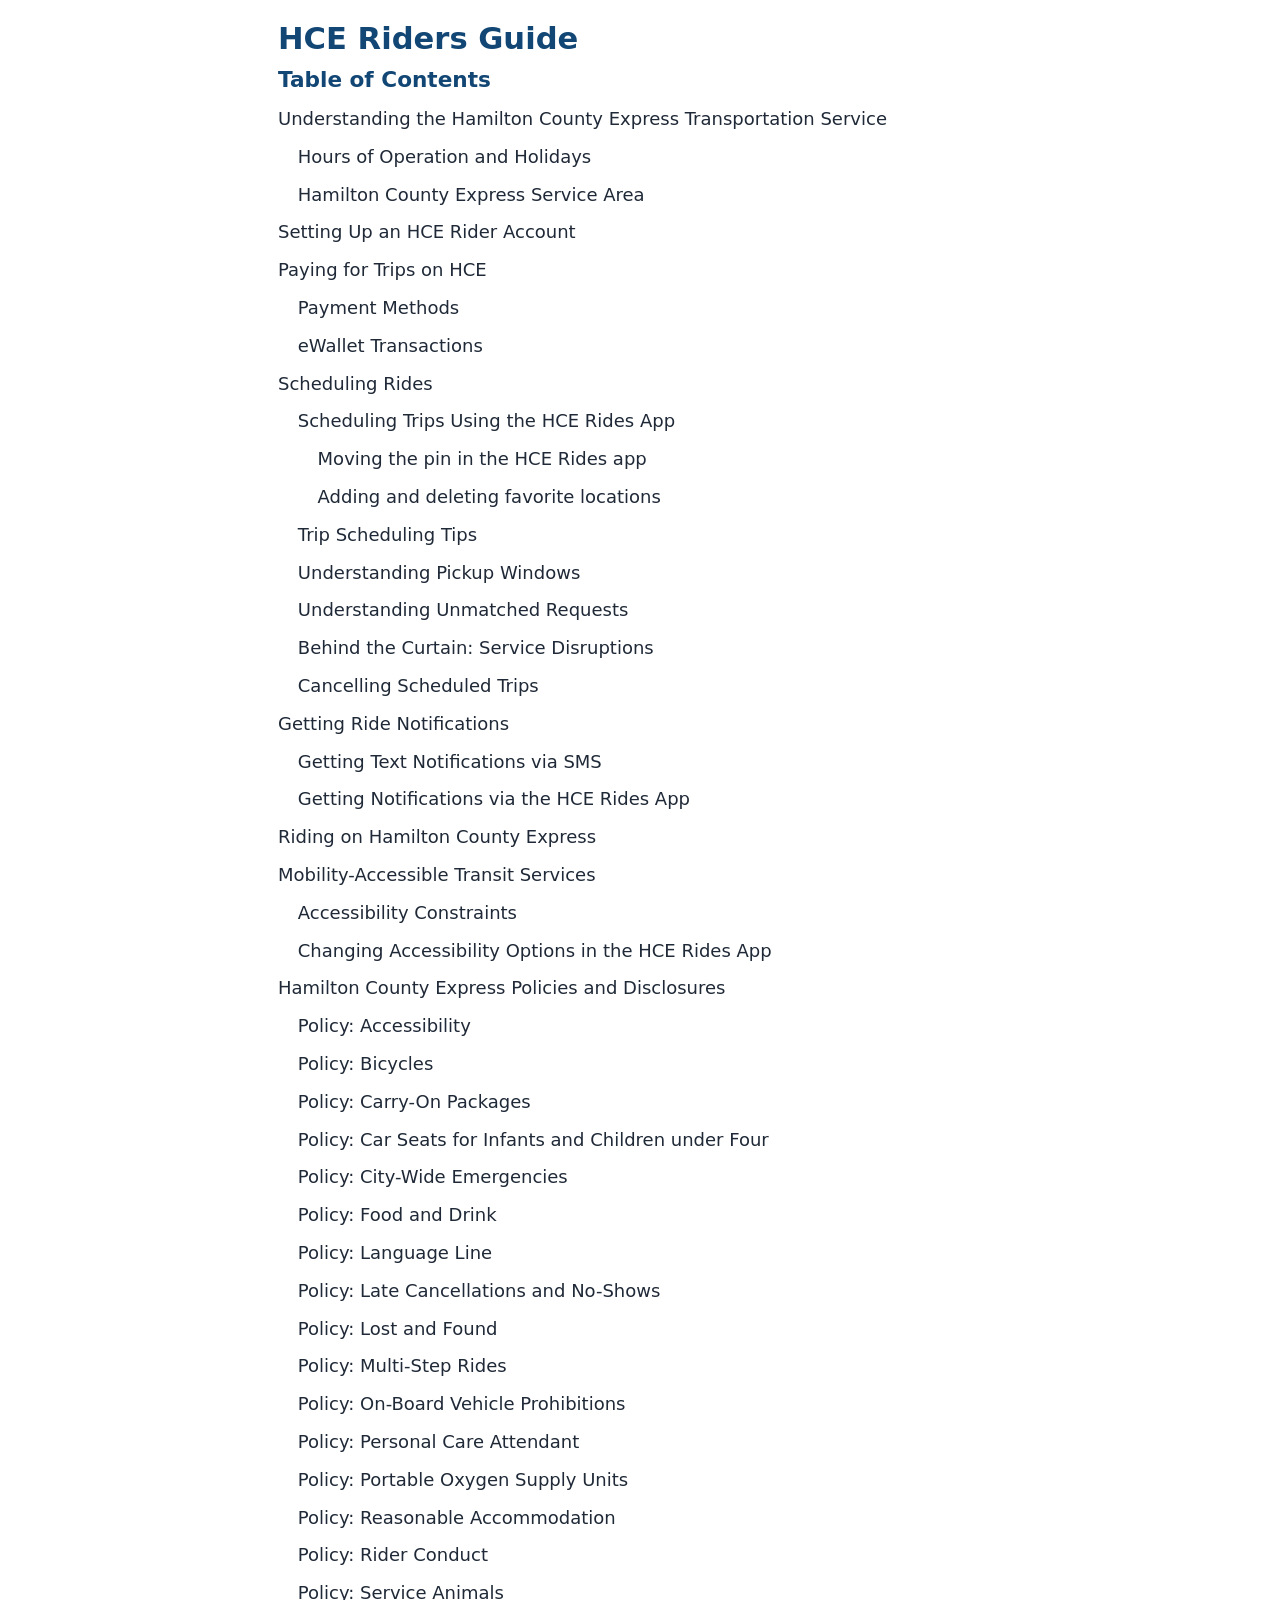
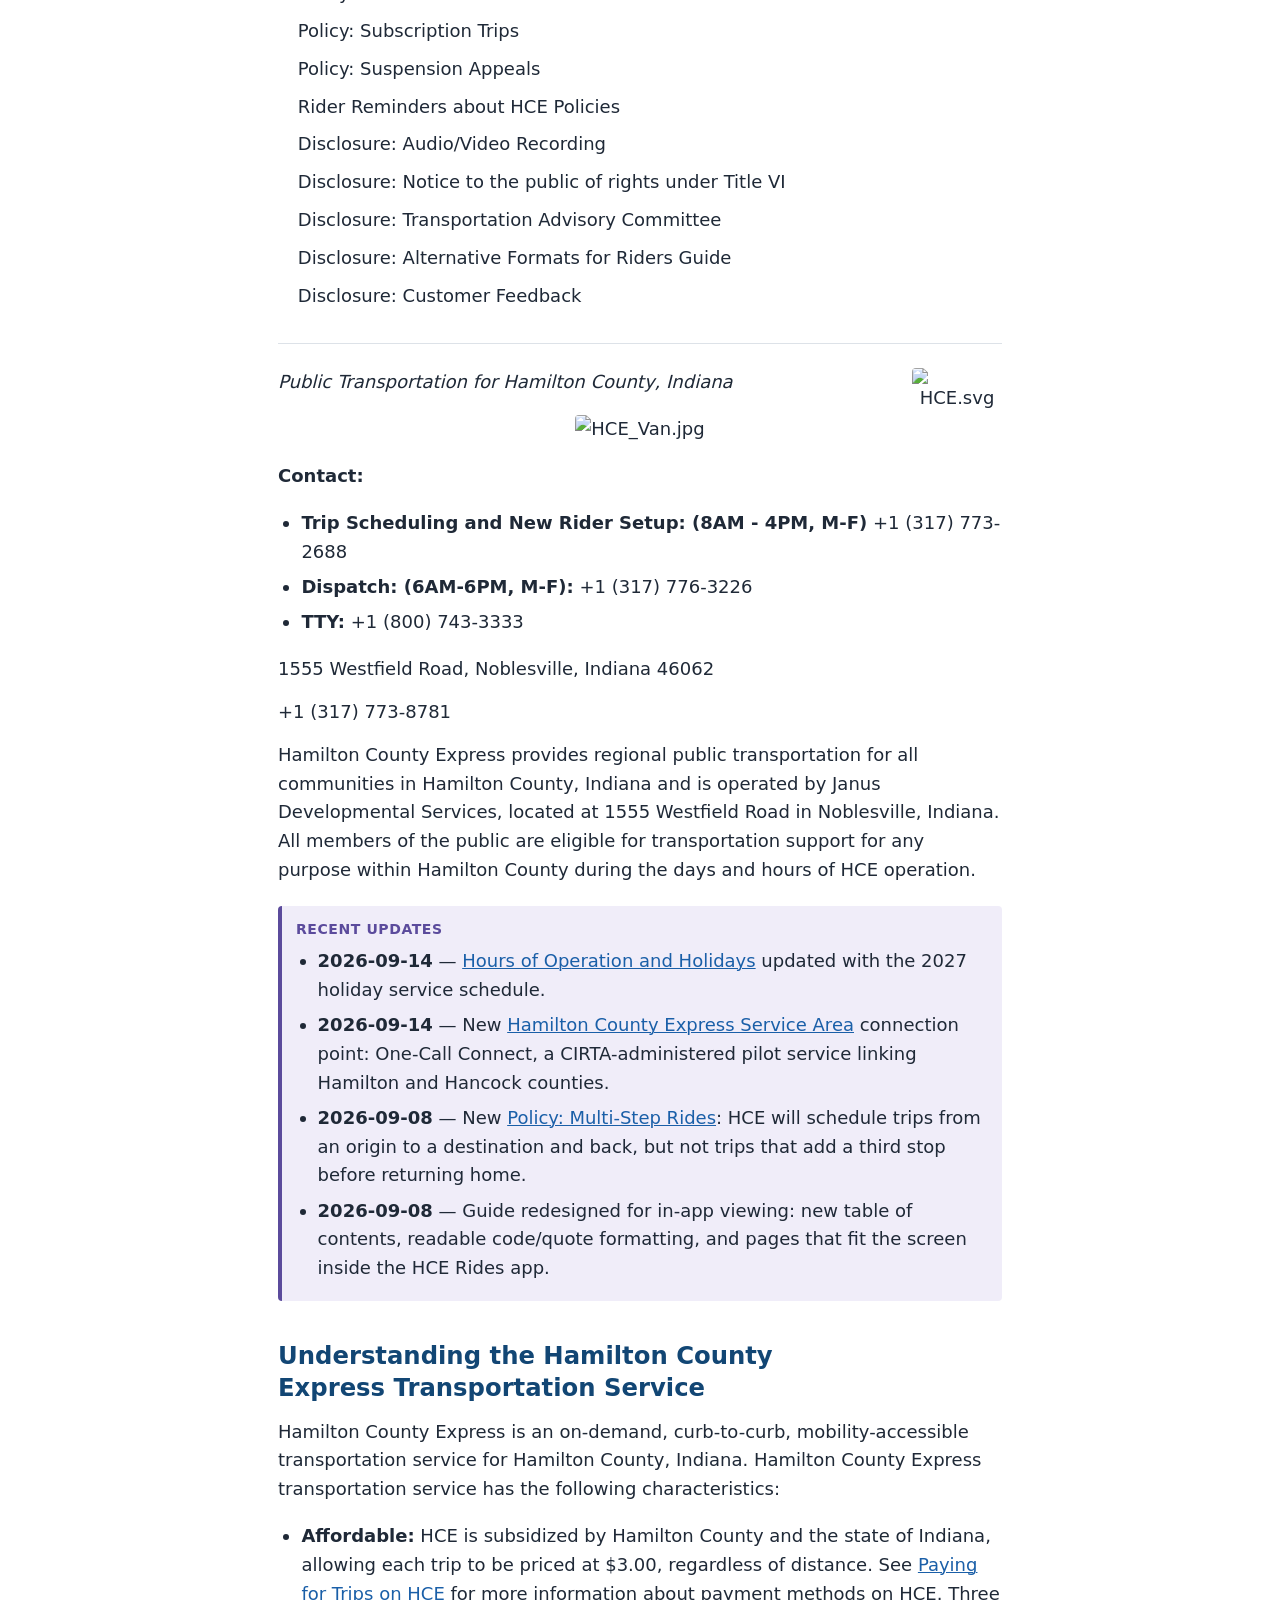
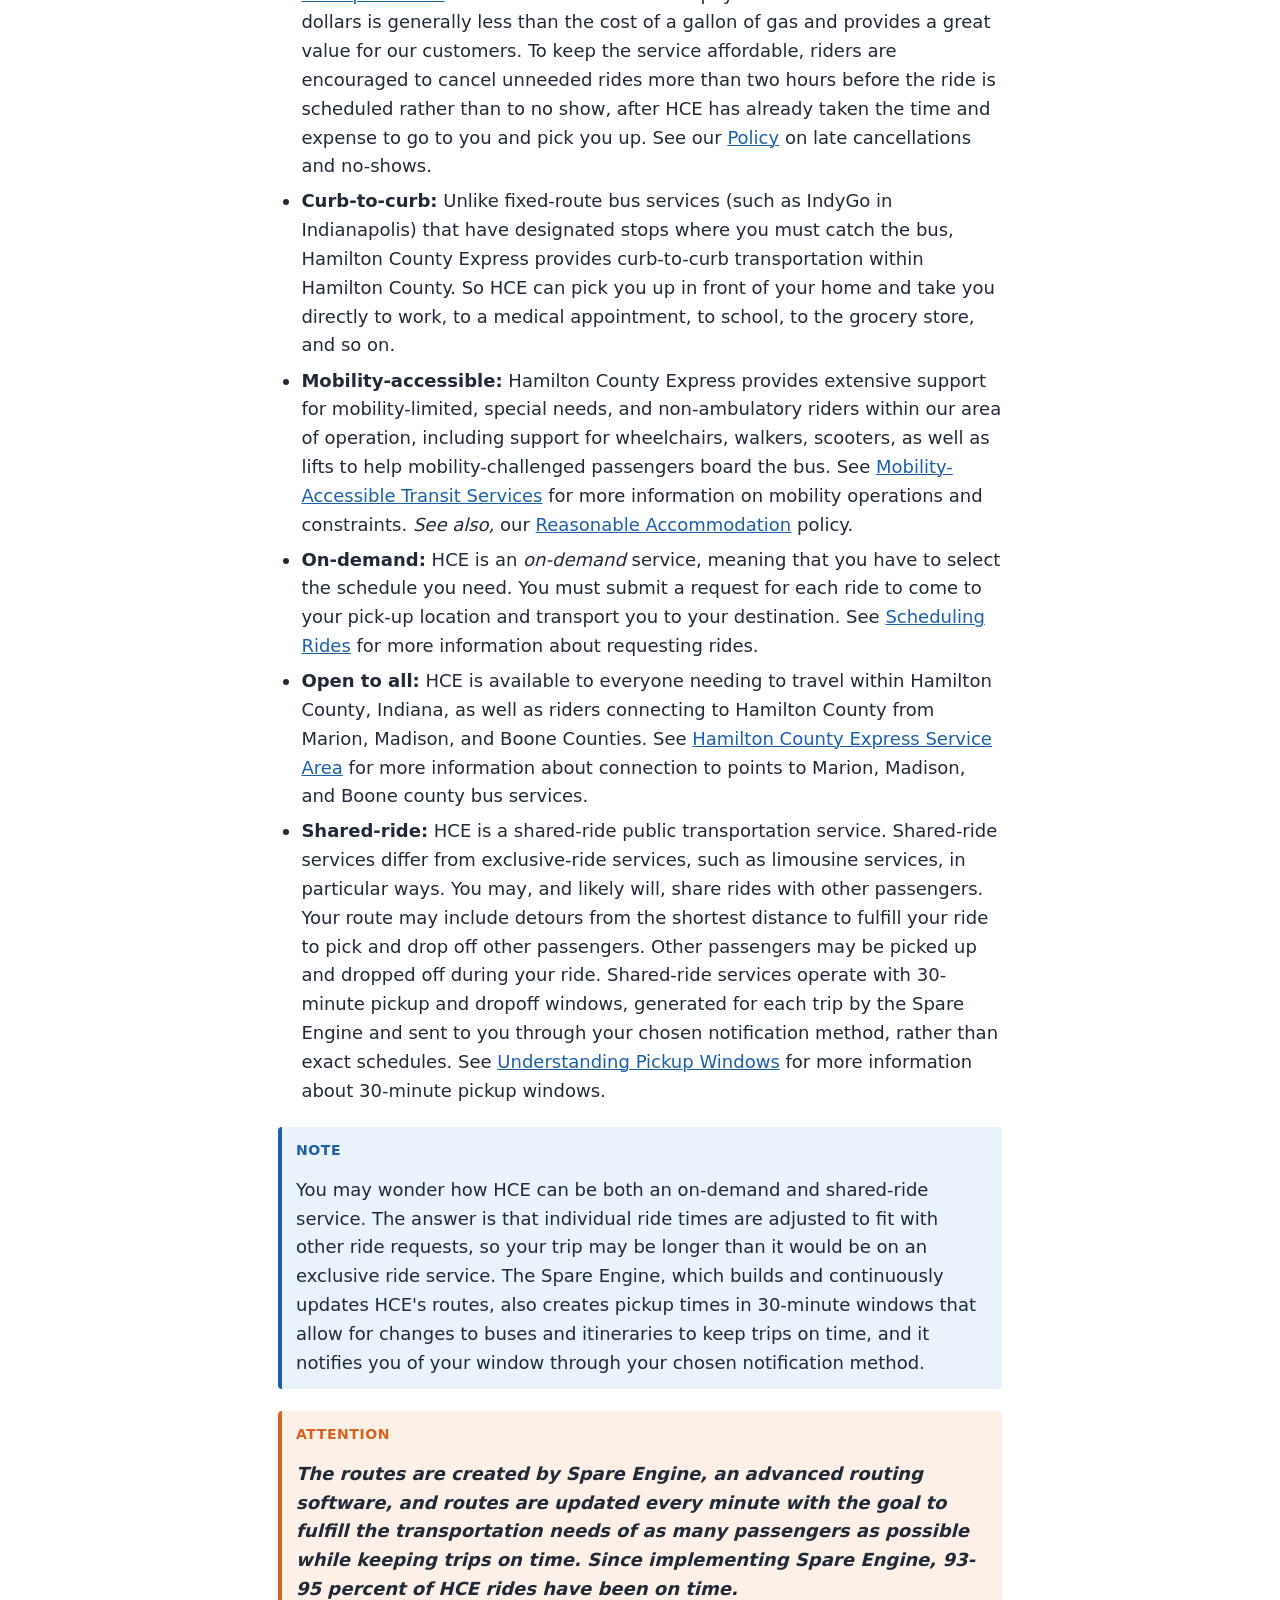
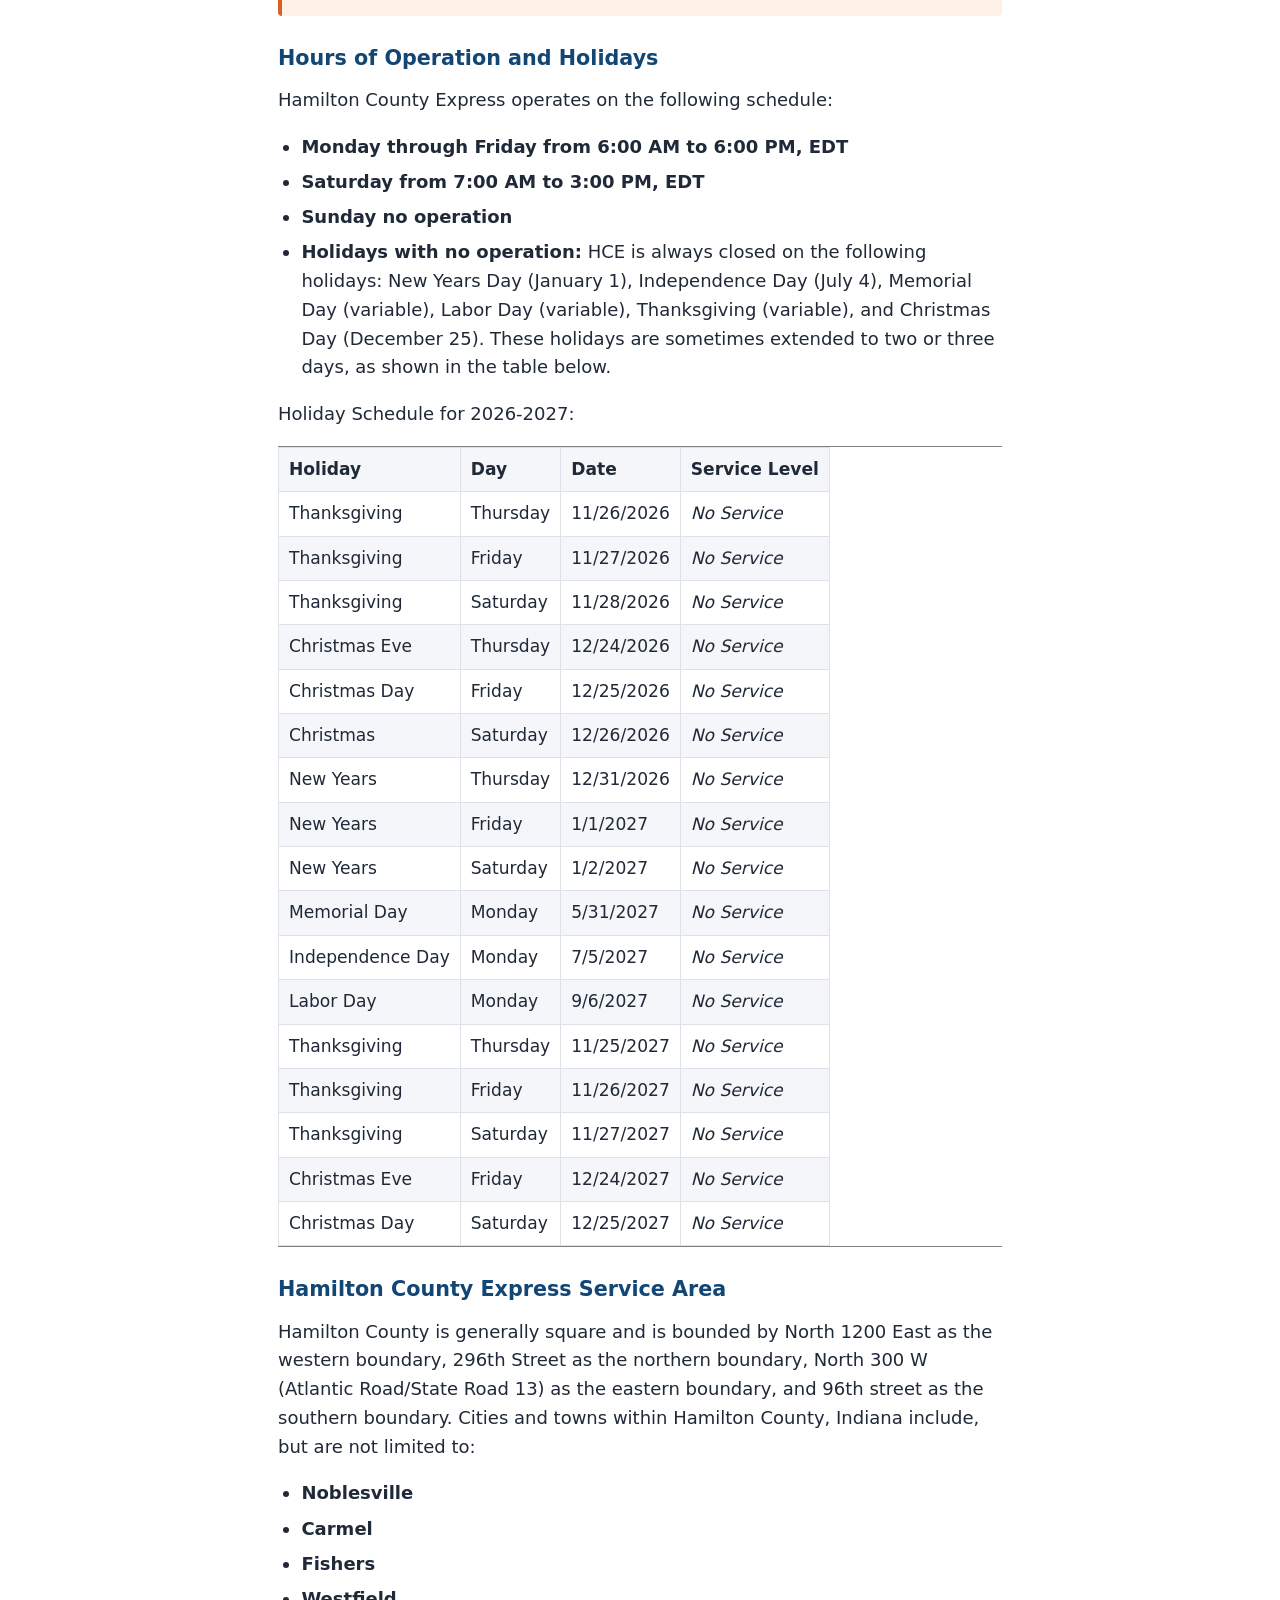
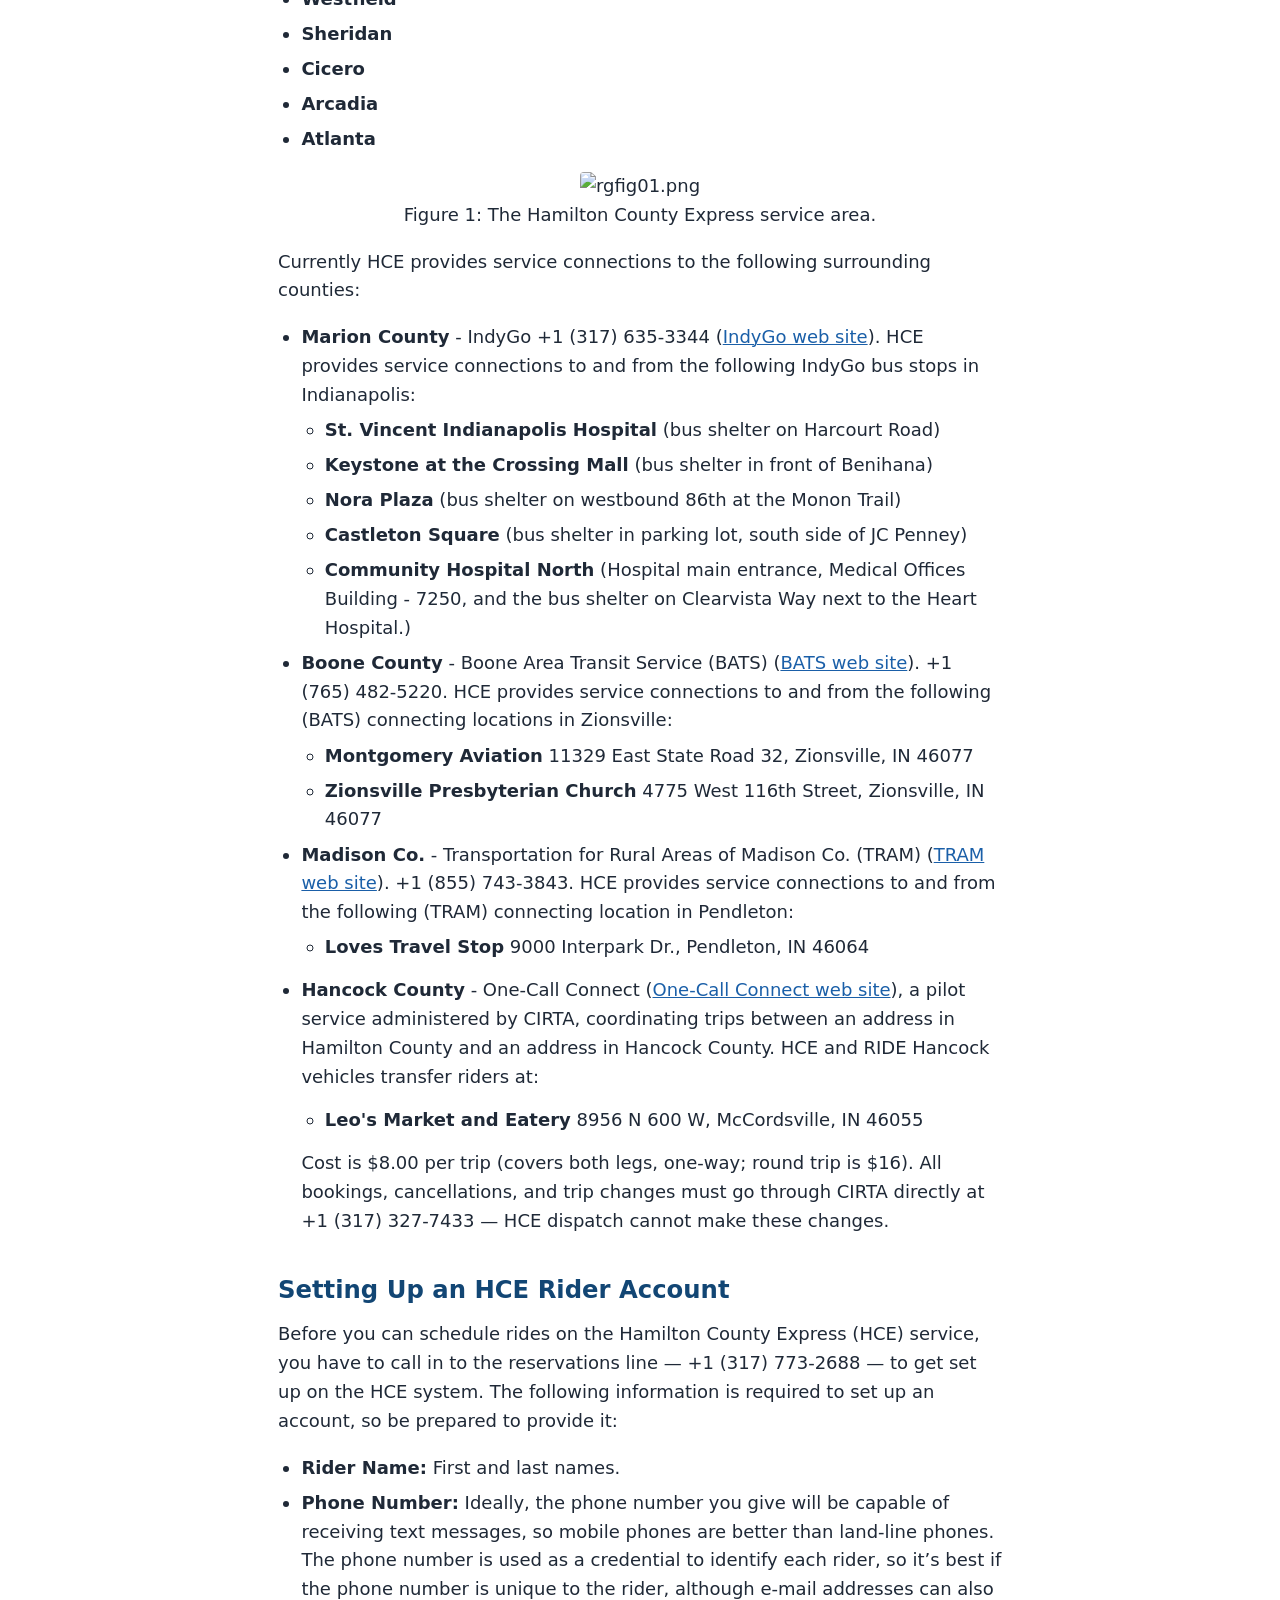
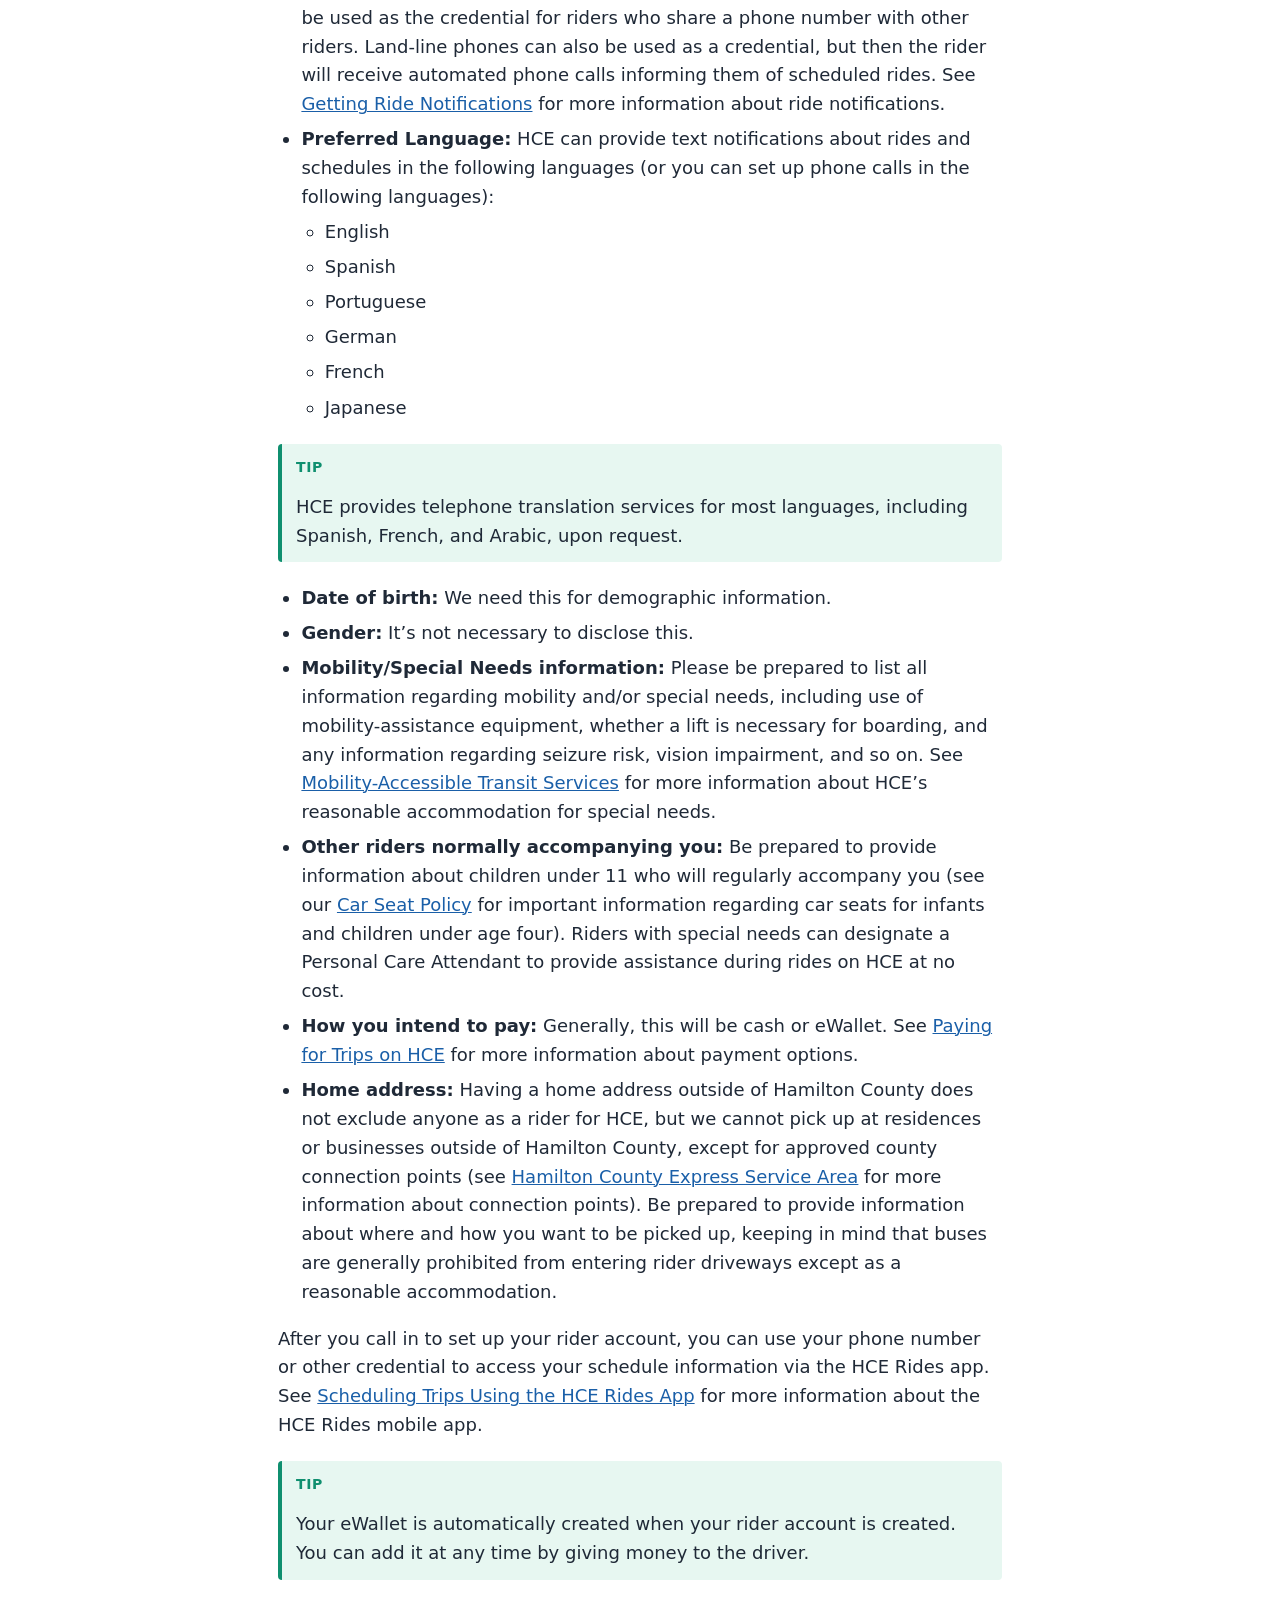
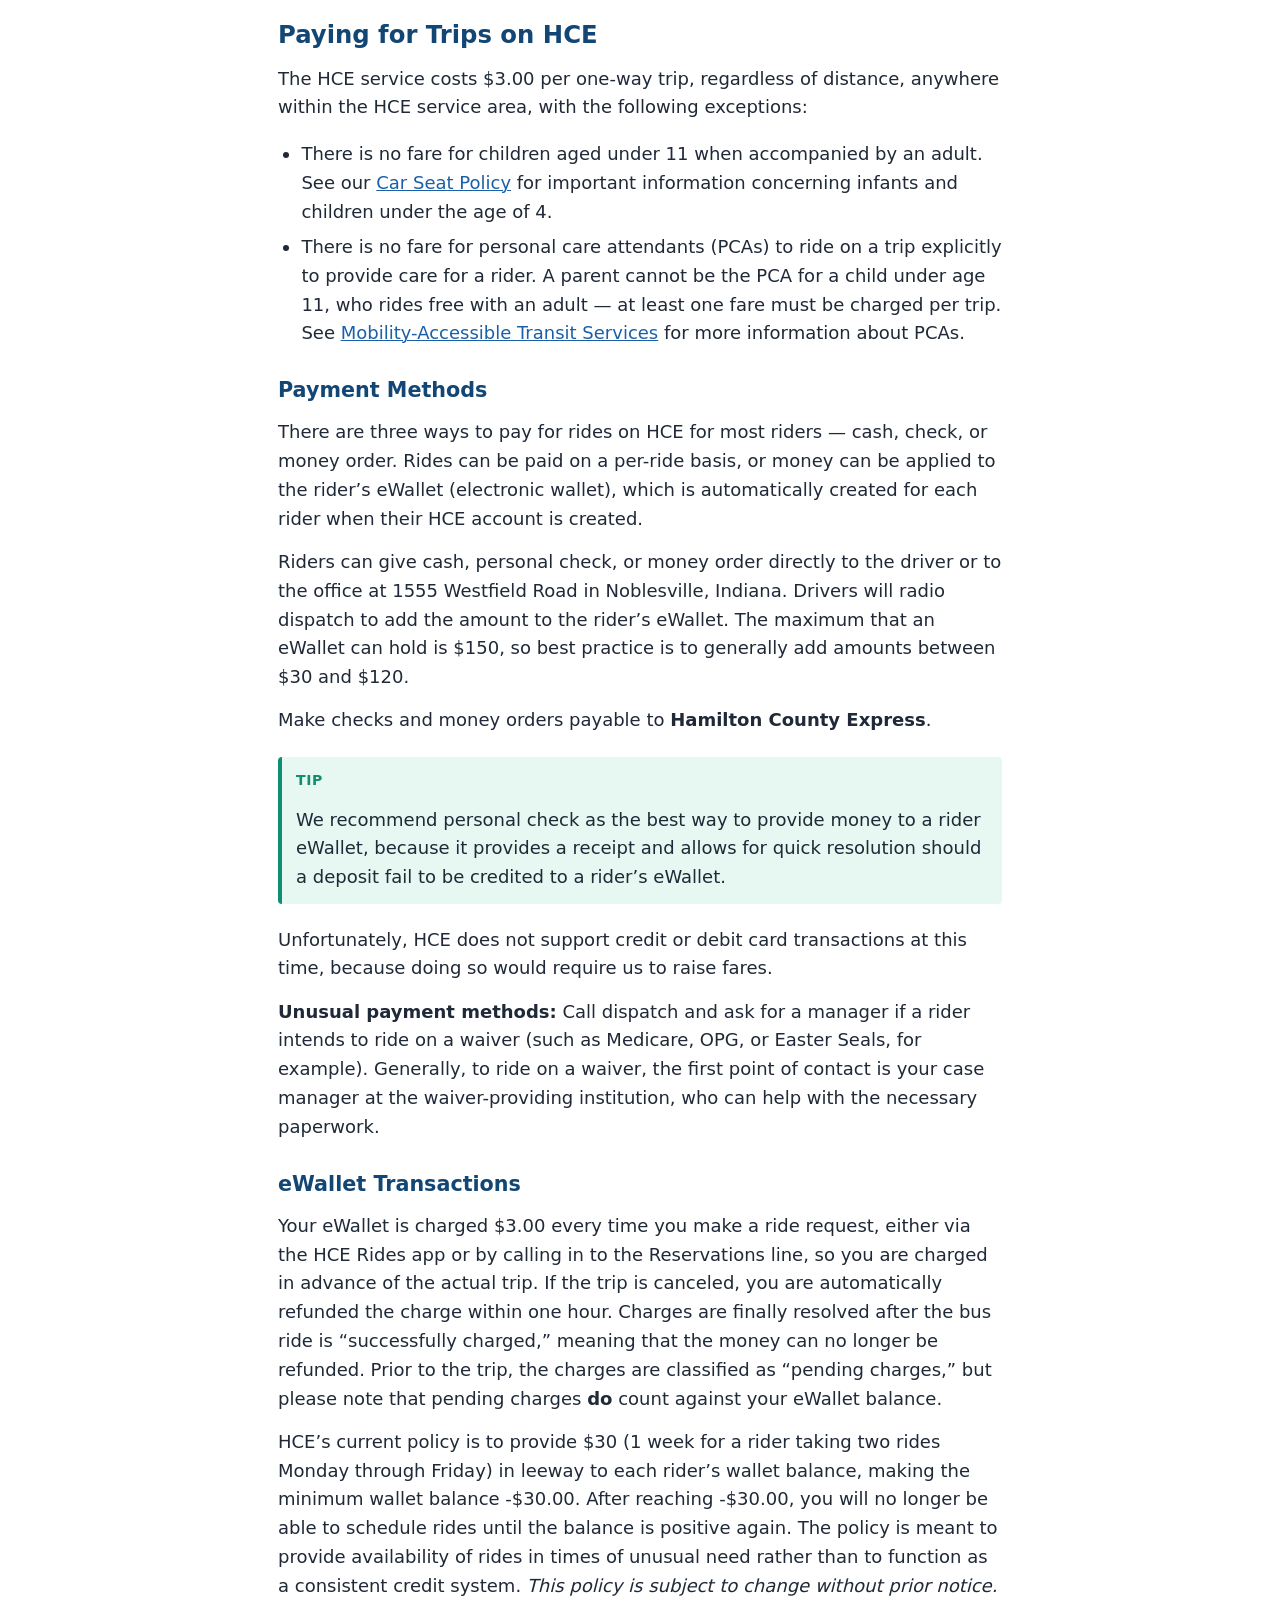
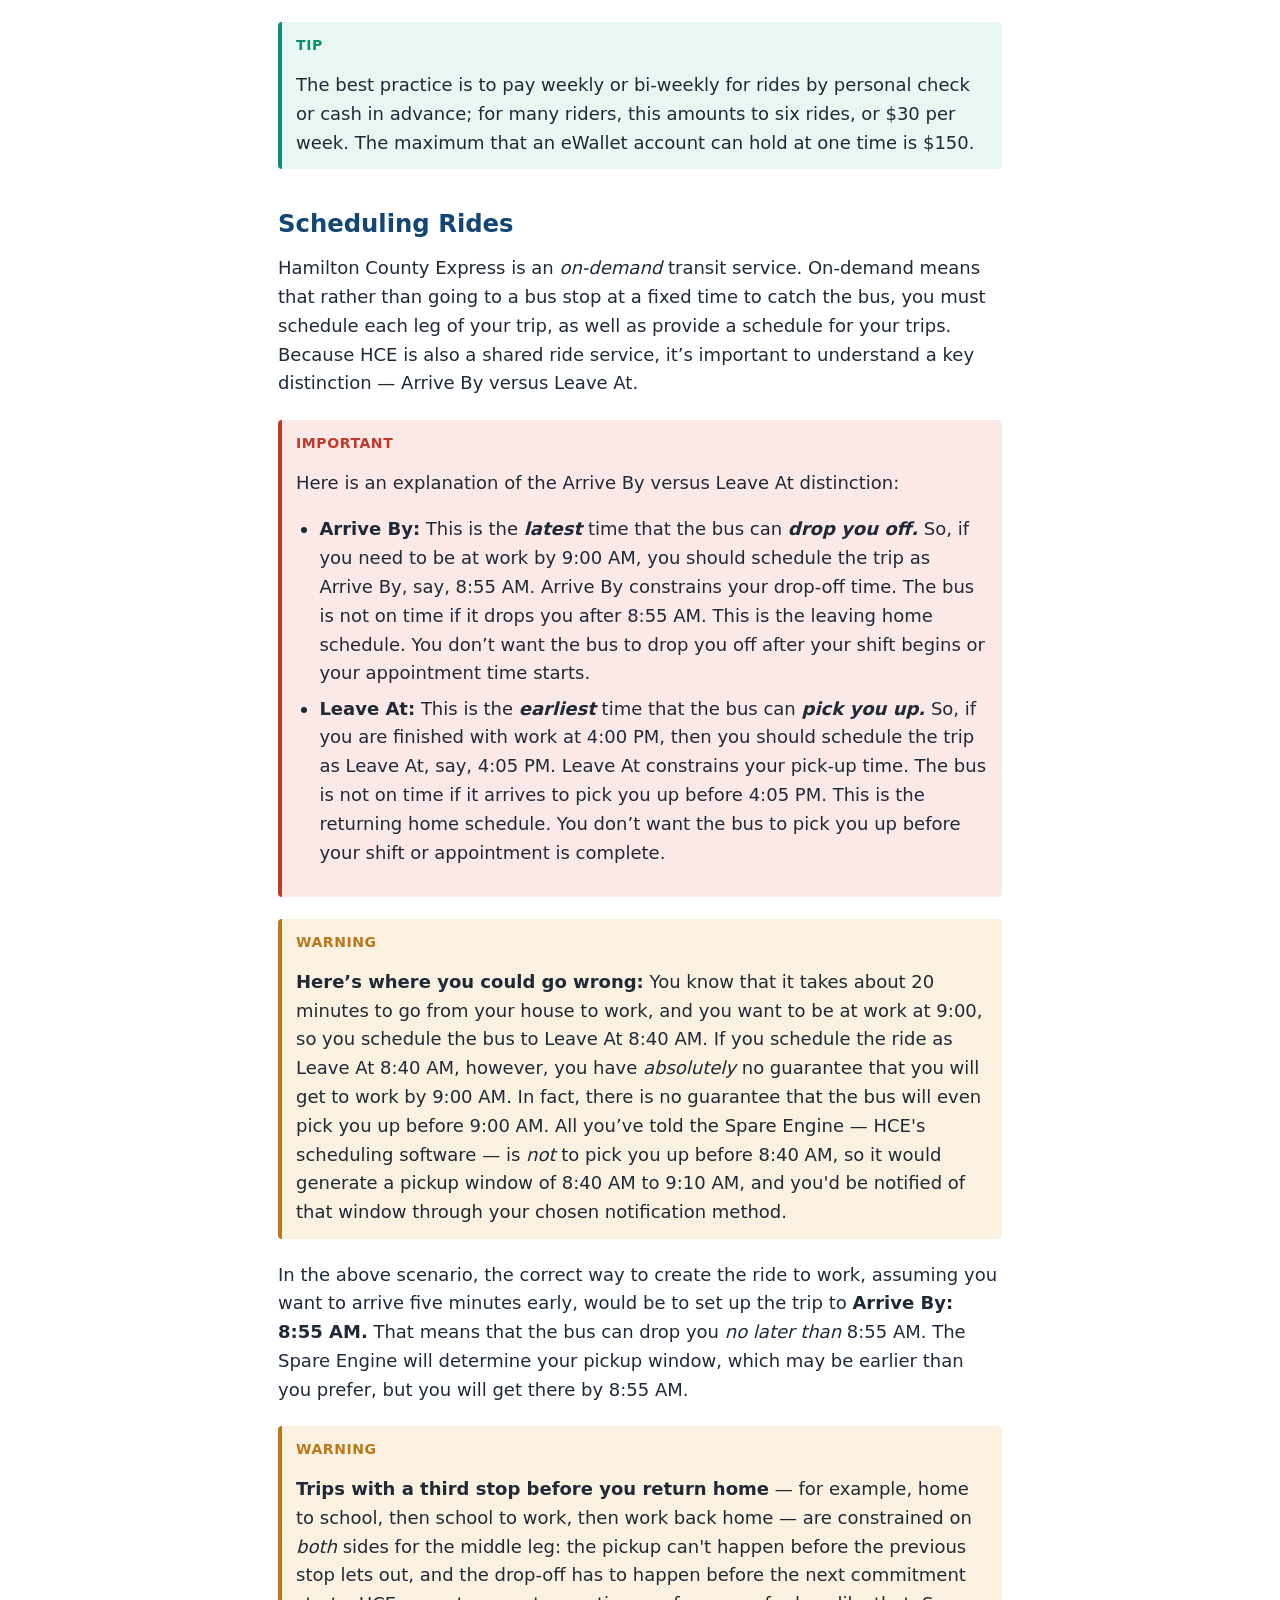
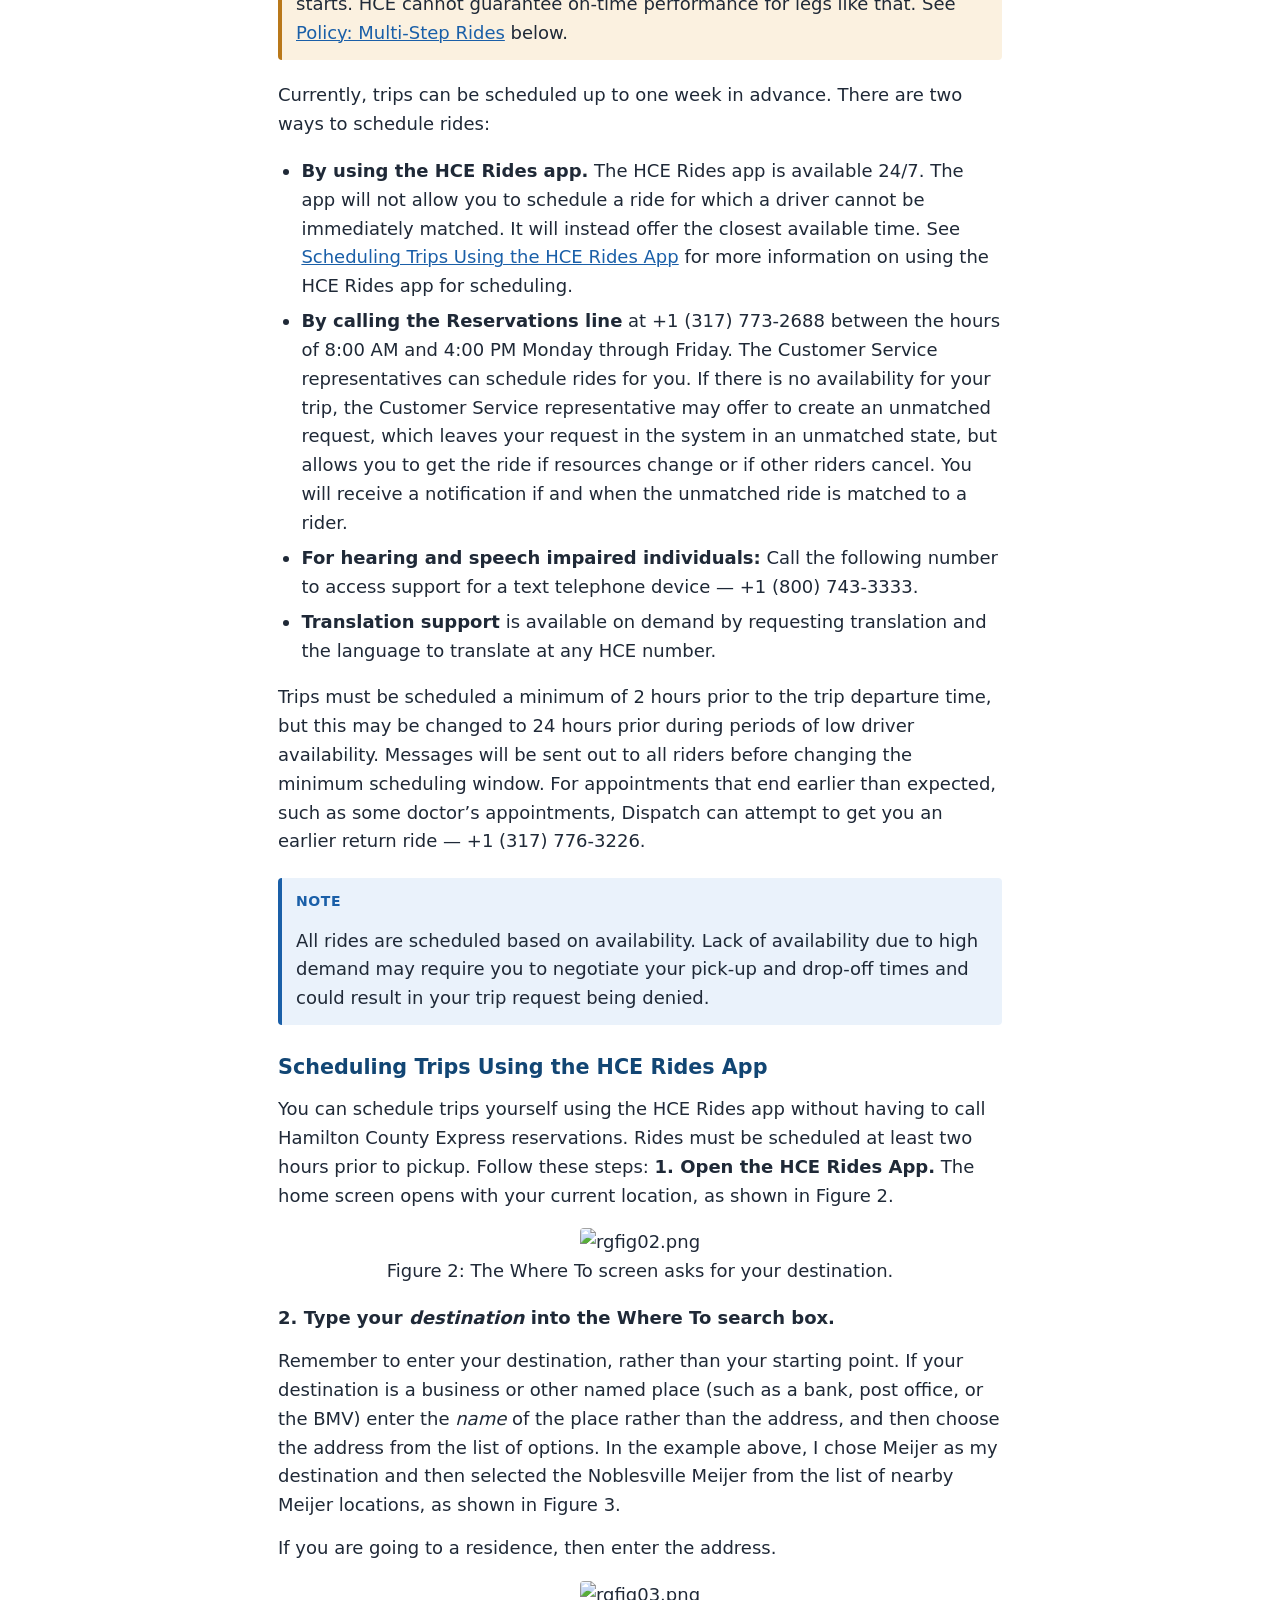
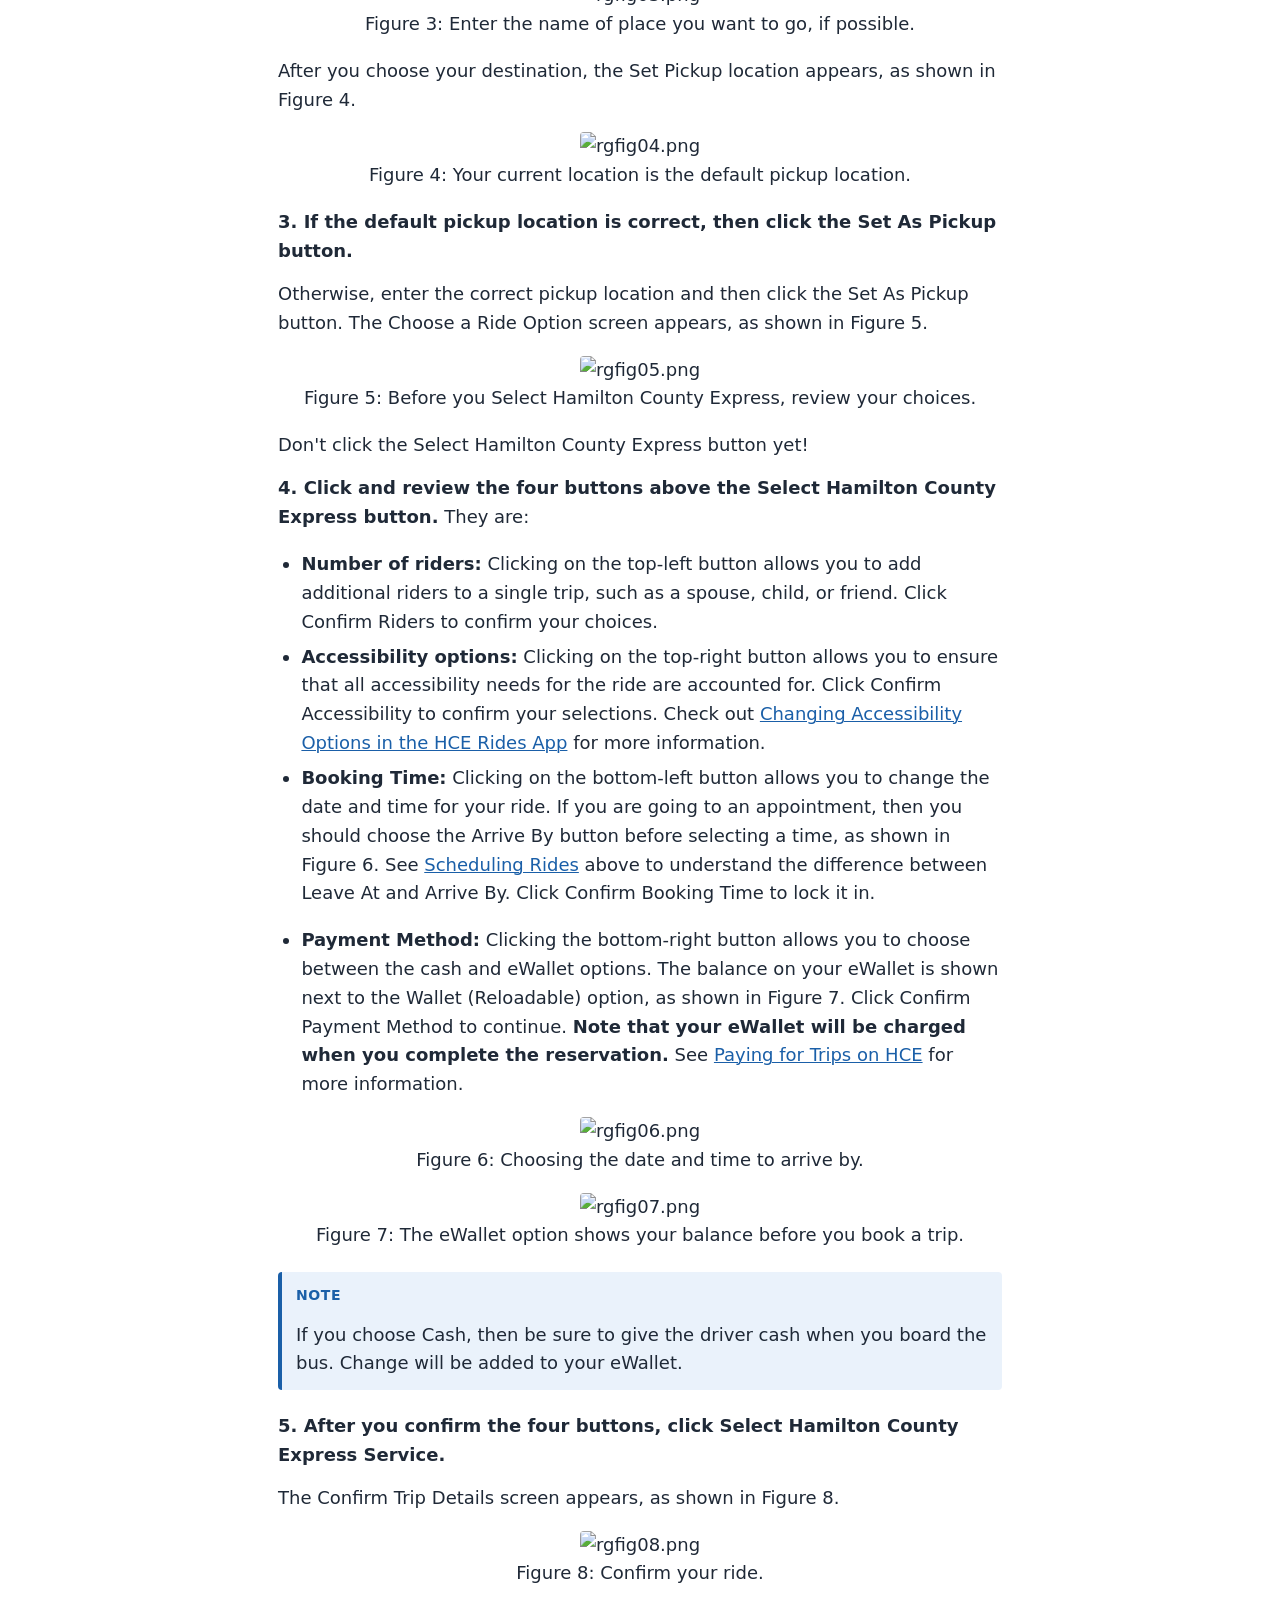
==== commit 61970be5: "Auto-export: update HTML from Org source" ====
--- a/index.html
+++ b/index.html
@@ -3,7 +3,7 @@
 "http://www.w3.org/TR/xhtml1/DTD/xhtml1-strict.dtd">
 <html xmlns="http://www.w3.org/1999/xhtml" lang="en" xml:lang="en">
 <head>
-<!-- 2026-09-14 Mon 14:03 -->
+<!-- 2026-09-14 Mon 14:16 -->
 <meta http-equiv="Content-Type" content="text/html;charset=utf-8" />
 <meta name="viewport" content="width=device-width, initial-scale=1" />
 <title>HCE Riders Guide</title>
@@ -19,80 +19,80 @@
 <h2>Table of Contents</h2>
 <div id="text-table-of-contents" role="doc-toc">
 <ul>
-<li><a href="#org561ac3e">Understanding the Hamilton County Express Transportation Service</a>
+<li><a href="#org04b4f19">Understanding the Hamilton County Express Transportation Service</a>
 <ul>
-<li><a href="#org68a6837">Hours of Operation and Holidays</a></li>
-<li><a href="#org955af5c">Hamilton County Express Service Area</a></li>
+<li><a href="#orgeec4b1a">Hours of Operation and Holidays</a></li>
+<li><a href="#org70a8a35">Hamilton County Express Service Area</a></li>
 </ul>
 </li>
-<li><a href="#org9d0a320">Setting Up an HCE Rider Account</a></li>
-<li><a href="#orgf8ad761">Paying for Trips on HCE</a>
+<li><a href="#org6026da6">Setting Up an HCE Rider Account</a></li>
+<li><a href="#org7b6364f">Paying for Trips on HCE</a>
 <ul>
-<li><a href="#orgbbcca4b">Payment Methods</a></li>
-<li><a href="#org6264bf7">eWallet Transactions</a></li>
+<li><a href="#orgc2c7f66">Payment Methods</a></li>
+<li><a href="#org3f90f46">eWallet Transactions</a></li>
 </ul>
 </li>
-<li><a href="#orgf05c4b3">Scheduling Rides</a>
+<li><a href="#orga342210">Scheduling Rides</a>
 <ul>
-<li><a href="#org01f4883">Scheduling Trips Using the HCE Rides App</a>
+<li><a href="#orge7f0106">Scheduling Trips Using the HCE Rides App</a>
 <ul>
-<li><a href="#org6b3d934">Moving the pin in the HCE Rides app</a></li>
-<li><a href="#orgde973fc">Adding and deleting favorite locations</a></li>
+<li><a href="#org720a4bf">Moving the pin in the HCE Rides app</a></li>
+<li><a href="#org16ce9d2">Adding and deleting favorite locations</a></li>
 </ul>
 </li>
-<li><a href="#org917ee06">Trip Scheduling Tips</a></li>
-<li><a href="#org84ec5a6">Understanding Pickup Windows</a></li>
-<li><a href="#org51f3170">Understanding Unmatched Requests</a></li>
-<li><a href="#orgece935d">Behind the Curtain: Service Disruptions</a></li>
-<li><a href="#org4388535">Cancelling Scheduled Trips</a></li>
+<li><a href="#orgd918099">Trip Scheduling Tips</a></li>
+<li><a href="#org5aba212">Understanding Pickup Windows</a></li>
+<li><a href="#orge29a9c7">Understanding Unmatched Requests</a></li>
+<li><a href="#orgb55d6f2">Behind the Curtain: Service Disruptions</a></li>
+<li><a href="#orgd47b244">Cancelling Scheduled Trips</a></li>
 </ul>
 </li>
-<li><a href="#orga884dfd">Getting Ride Notifications</a>
+<li><a href="#org19effcb">Getting Ride Notifications</a>
 <ul>
-<li><a href="#org971a1bf">Getting Text Notifications via SMS</a></li>
-<li><a href="#orge4ad5a5">Getting Notifications via the HCE Rides App</a></li>
+<li><a href="#orgc096583">Getting Text Notifications via SMS</a></li>
+<li><a href="#org02165ad">Getting Notifications via the HCE Rides App</a></li>
 </ul>
 </li>
-<li><a href="#org07eee5b">Riding on Hamilton County Express</a></li>
-<li><a href="#org0eed7b8">Mobility-Accessible Transit Services</a>
+<li><a href="#org5ad338c">Riding on Hamilton County Express</a></li>
+<li><a href="#org5b42676">Mobility-Accessible Transit Services</a>
 <ul>
-<li><a href="#org8bb3200">Accessibility Constraints</a></li>
-<li><a href="#orgd589f25">Changing Accessibility Options in the HCE Rides App</a></li>
+<li><a href="#org30efd97">Accessibility Constraints</a></li>
+<li><a href="#org9b1cbcc">Changing Accessibility Options in the HCE Rides App</a></li>
 </ul>
 </li>
-<li><a href="#org5acb8fe">Hamilton County Express Policies and Disclosures</a>
+<li><a href="#orgf95a76b">Hamilton County Express Policies and Disclosures</a>
 <ul>
-<li><a href="#orgb9e0679">Policy: Accessibility</a></li>
-<li><a href="#orga77db15">Policy: Bicycles</a></li>
-<li><a href="#org611eb5f">Policy: Carry-On Packages</a></li>
-<li><a href="#org11521d8">Policy: Car Seats for Infants and Children under Four</a></li>
-<li><a href="#org14606ec">Policy: City-Wide Emergencies</a></li>
-<li><a href="#org73eaa51">Policy: Food and Drink</a></li>
-<li><a href="#org9d2251d">Policy: Language Line</a></li>
-<li><a href="#org8417f0d">Policy: Late Cancellations and No-Shows</a></li>
-<li><a href="#org6634629">Policy: Lost and Found</a></li>
-<li><a href="#org98118d7">Policy: Multi-Step Rides</a></li>
-<li><a href="#org5179a32">Policy: On-Board Vehicle Prohibitions</a></li>
-<li><a href="#org9bb7c3a">Policy: Personal Care Attendant</a></li>
-<li><a href="#org8e1f965">Policy: Portable Oxygen Supply Units</a></li>
-<li><a href="#org9db857d">Policy: Reasonable Accommodation</a></li>
-<li><a href="#org85998f3">Policy: Rider Conduct</a></li>
-<li><a href="#org38a90f6">Policy: Service Animals</a></li>
-<li><a href="#orgf356899">Policy: Subscription Trips</a></li>
-<li><a href="#org0b2fc00">Policy: Suspension Appeals</a></li>
-<li><a href="#org9c1633e">Rider Reminders about HCE Policies</a></li>
-<li><a href="#orge430a10">Disclosure: Audio/Video Recording</a></li>
-<li><a href="#org24390ef">Disclosure: Notice to the public of rights under Title VI</a></li>
-<li><a href="#orgea79cee">Disclosure: Transportation Advisory Committee</a></li>
-<li><a href="#orgb518b33">Disclosure: Alternative Formats for Riders Guide</a></li>
-<li><a href="#org6d7b976">Disclosure: Customer Feedback</a></li>
+<li><a href="#org5cdca25">Policy: Accessibility</a></li>
+<li><a href="#orgfe72119">Policy: Bicycles</a></li>
+<li><a href="#orgd10e761">Policy: Carry-On Packages</a></li>
+<li><a href="#orgc96fc73">Policy: Car Seats for Infants and Children under Four</a></li>
+<li><a href="#org90740bc">Policy: City-Wide Emergencies</a></li>
+<li><a href="#org87a3f76">Policy: Food and Drink</a></li>
+<li><a href="#org44e6fcc">Policy: Language Line</a></li>
+<li><a href="#org69d1a8f">Policy: Late Cancellations and No-Shows</a></li>
+<li><a href="#org7826b51">Policy: Lost and Found</a></li>
+<li><a href="#orge13a1c9">Policy: Multi-Step Rides</a></li>
+<li><a href="#org9416913">Policy: On-Board Vehicle Prohibitions</a></li>
+<li><a href="#org76095c9">Policy: Personal Care Attendant</a></li>
+<li><a href="#orgb0b1890">Policy: Portable Oxygen Supply Units</a></li>
+<li><a href="#org92b9720">Policy: Reasonable Accommodation</a></li>
+<li><a href="#orgc2e83a4">Policy: Rider Conduct</a></li>
+<li><a href="#org43605bf">Policy: Service Animals</a></li>
+<li><a href="#org97095fe">Policy: Subscription Trips</a></li>
+<li><a href="#org5d57792">Policy: Suspension Appeals</a></li>
+<li><a href="#org7c8621b">Rider Reminders about HCE Policies</a></li>
+<li><a href="#orge875269">Disclosure: Audio/Video Recording</a></li>
+<li><a href="#org0eed1bf">Disclosure: Notice to the public of rights under Title VI</a></li>
+<li><a href="#orgb079986">Disclosure: Transportation Advisory Committee</a></li>
+<li><a href="#orgd8807e1">Disclosure: Alternative Formats for Riders Guide</a></li>
+<li><a href="#org0be0526">Disclosure: Customer Feedback</a></li>
 </ul>
 </li>
 </ul>
 </div>
 </div>
 
-<div id="org467fd6a" class="figure">
+<div id="orge07bf59" class="figure">
 <p><img src="https://raw.githubusercontent.com/HCE-JANUS/riders_guide/main/img/HCE.svg" alt="HCE.svg" class="org-svg" width="90px" align="right" />
 </p>
 </div>
@@ -105,7 +105,7 @@
 
 
 
-<div id="org34c1776" class="figure">
+<div id="org54b4231" class="figure">
 <p><img src="https://raw.githubusercontent.com/HCE-JANUS/riders_guide/main/img/HCE_Van.jpg" alt="HCE_Van.jpg" width="360px" />
 </p>
 </div>
@@ -135,53 +135,54 @@
 Hamilton County Express provides regional public transportation for all communities in Hamilton County, Indiana and is operated by Janus Developmental Services, located at 1555 Westfield Road in Noblesville, Indiana. All members of the public are eligible for transportation support for any purpose within Hamilton County during the days and hours of HCE operation.
 </p>
 
-<div class="recentupdates" id="org8ae73a8">
-<ul class="org-ul">
-<li><b>2026-09-14</b> — New <a href="#org955af5c">Hamilton County Express Service Area</a> connection point: One-Call Connect, a CIRTA-administered pilot service linking Hamilton and Hancock counties.</li>
-<li><b>2026-09-08</b> — New <a href="#org98118d7">Policy: Multi-Step Rides</a>: HCE will schedule trips from an origin to a destination and back, but not trips that add a third stop before returning home.</li>
+<div class="recentupdates" id="org9eb1a62">
+<ul class="org-ul">
+<li><b>2026-09-14</b> — <a href="#orgeec4b1a">Hours of Operation and Holidays</a> updated with the 2027 holiday service schedule.</li>
+<li><b>2026-09-14</b> — New <a href="#org70a8a35">Hamilton County Express Service Area</a> connection point: One-Call Connect, a CIRTA-administered pilot service linking Hamilton and Hancock counties.</li>
+<li><b>2026-09-08</b> — New <a href="#orge13a1c9">Policy: Multi-Step Rides</a>: HCE will schedule trips from an origin to a destination and back, but not trips that add a third stop before returning home.</li>
 <li><b>2026-09-08</b> — Guide redesigned for in-app viewing: new table of contents, readable code/quote formatting, and pages that fit the screen inside the HCE Rides app.</li>
 </ul>
 
 </div>
-<div id="outline-container-org561ac3e" class="outline-2">
-<h2 id="org561ac3e">Understanding the Hamilton County Express Transportation Service</h2>
-<div class="outline-text-2" id="text-org561ac3e">
+<div id="outline-container-org04b4f19" class="outline-2">
+<h2 id="org04b4f19">Understanding the Hamilton County Express Transportation Service</h2>
+<div class="outline-text-2" id="text-org04b4f19">
 <p>
 Hamilton County Express is an on-demand, curb-to-curb, mobility-accessible transportation service for Hamilton County, Indiana.
 Hamilton County Express transportation service has the following characteristics:
 </p>
 
 <ul class="org-ul">
-<li><b>Affordable:</b> HCE is subsidized by Hamilton County and the state of Indiana, allowing each trip to be priced at $3.00, regardless of distance. See <a href="#orgf8ad761">Paying for Trips on HCE</a> for more information about payment methods on HCE. Three dollars is generally less than the cost of a gallon of gas and provides a great value for our customers. To keep the service affordable, riders are encouraged to cancel unneeded rides more than two hours before the ride is scheduled rather than to no show, after HCE has already taken the time and expense to go to you and pick you up. See our <a href="#org8417f0d">Policy</a> on late cancellations and no-shows.</li>
+<li><b>Affordable:</b> HCE is subsidized by Hamilton County and the state of Indiana, allowing each trip to be priced at $3.00, regardless of distance. See <a href="#org7b6364f">Paying for Trips on HCE</a> for more information about payment methods on HCE. Three dollars is generally less than the cost of a gallon of gas and provides a great value for our customers. To keep the service affordable, riders are encouraged to cancel unneeded rides more than two hours before the ride is scheduled rather than to no show, after HCE has already taken the time and expense to go to you and pick you up. See our <a href="#org69d1a8f">Policy</a> on late cancellations and no-shows.</li>
 
 <li><b>Curb-to-curb:</b> Unlike fixed-route bus services (such as IndyGo in Indianapolis) that have designated stops where you must catch the bus, Hamilton County Express provides curb-to-curb transportation within Hamilton County. So HCE can pick you up in front of your home and take you directly to work, to a medical appointment, to school, to the grocery store, and so on.</li>
 
-<li><b>Mobility-accessible:</b> Hamilton County Express provides extensive support for mobility-limited, special needs, and non-ambulatory riders within our area of operation, including support for wheelchairs, walkers, scooters, as well as lifts to help mobility-challenged passengers board the bus. See <a href="#org0eed7b8">Mobility-Accessible Transit Services</a> for more information on mobility operations and constraints. <i>See also,</i> our <a href="#org9db857d">Reasonable Accommodation</a> policy.</li>
-
-<li><b>On-demand:</b> HCE is an <i>on-demand</i> service, meaning that you have to select the schedule you need. You must submit a request for each ride to come to your pick-up location and transport you to your destination. See <a href="#orgf05c4b3">Scheduling Rides</a> for more information about requesting rides.</li>
-
-<li><b>Open to all:</b> HCE is available to everyone needing to travel within Hamilton County, Indiana, as well as riders connecting to Hamilton County from Marion, Madison, and Boone Counties. See <a href="#org955af5c">Hamilton County Express Service Area</a> for more information about connection to points to Marion, Madison, and Boone county bus services.</li>
-
-<li><b>Shared-ride:</b> HCE is a shared-ride public transportation service. Shared-ride services differ from exclusive-ride services, such as limousine services, in particular ways. You may, and likely will, share rides with other passengers. Your route may include detours from the shortest distance to fulfill your ride to pick and drop off other passengers. Other passengers may be picked up and dropped off during your ride. Shared-ride services operate with 30-minute pickup and dropoff windows, generated for each trip by the Spare Engine and sent to you through your chosen notification method, rather than exact schedules. See <a href="#org84ec5a6">Understanding Pickup Windows</a> for more information about 30-minute pickup windows.</li>
-</ul>
-
-<div class="note" id="orgdf0b9c6">
+<li><b>Mobility-accessible:</b> Hamilton County Express provides extensive support for mobility-limited, special needs, and non-ambulatory riders within our area of operation, including support for wheelchairs, walkers, scooters, as well as lifts to help mobility-challenged passengers board the bus. See <a href="#org5b42676">Mobility-Accessible Transit Services</a> for more information on mobility operations and constraints. <i>See also,</i> our <a href="#org92b9720">Reasonable Accommodation</a> policy.</li>
+
+<li><b>On-demand:</b> HCE is an <i>on-demand</i> service, meaning that you have to select the schedule you need. You must submit a request for each ride to come to your pick-up location and transport you to your destination. See <a href="#orga342210">Scheduling Rides</a> for more information about requesting rides.</li>
+
+<li><b>Open to all:</b> HCE is available to everyone needing to travel within Hamilton County, Indiana, as well as riders connecting to Hamilton County from Marion, Madison, and Boone Counties. See <a href="#org70a8a35">Hamilton County Express Service Area</a> for more information about connection to points to Marion, Madison, and Boone county bus services.</li>
+
+<li><b>Shared-ride:</b> HCE is a shared-ride public transportation service. Shared-ride services differ from exclusive-ride services, such as limousine services, in particular ways. You may, and likely will, share rides with other passengers. Your route may include detours from the shortest distance to fulfill your ride to pick and drop off other passengers. Other passengers may be picked up and dropped off during your ride. Shared-ride services operate with 30-minute pickup and dropoff windows, generated for each trip by the Spare Engine and sent to you through your chosen notification method, rather than exact schedules. See <a href="#org5aba212">Understanding Pickup Windows</a> for more information about 30-minute pickup windows.</li>
+</ul>
+
+<div class="note" id="orgdf6bab4">
 <p>
 You may wonder how HCE can be both an on-demand and shared-ride service. The answer is that individual ride times are adjusted to fit with other ride requests, so your trip may be longer than it would be on an exclusive ride service. The Spare Engine, which builds and continuously updates HCE's routes, also creates pickup times in 30-minute windows that allow for changes to buses and itineraries to keep trips on time, and it notifies you of your window through your chosen notification method.
 </p>
 
 </div>
 
-<div class="attention" id="org9626d2d">
+<div class="attention" id="org6874505">
 <p>
 <b><i>The routes are created by Spare Engine, an advanced routing software, and routes are updated every minute with the goal to fulfill the transportation needs of as many passengers as possible while keeping trips on time. Since implementing Spare Engine, 93-95 percent of HCE rides have been on time.</i></b>
 </p>
 
 </div>
 </div>
-<div id="outline-container-org68a6837" class="outline-3">
-<h3 id="org68a6837">Hours of Operation and Holidays</h3>
-<div class="outline-text-3" id="text-org68a6837">
+<div id="outline-container-orgeec4b1a" class="outline-3">
+<h3 id="orgeec4b1a">Hours of Operation and Holidays</h3>
+<div class="outline-text-3" id="text-orgeec4b1a">
 <p>
 Hamilton County Express operates on the following schedule:
 </p>
@@ -343,9 +344,9 @@
 </table>
 </div>
 </div>
-<div id="outline-container-org955af5c" class="outline-3">
-<h3 id="org955af5c">Hamilton County Express Service Area</h3>
-<div class="outline-text-3" id="text-org955af5c">
+<div id="outline-container-org70a8a35" class="outline-3">
+<h3 id="org70a8a35">Hamilton County Express Service Area</h3>
+<div class="outline-text-3" id="text-org70a8a35">
 <p>
 Hamilton County is generally square and is bounded by North 1200 East as the western boundary, 296th Street as the northern boundary, North 300 W (Atlantic Road/State Road 13) as the eastern boundary, and 96th street as the southern boundary. Cities and towns within Hamilton County, Indiana include, but are not limited to:
 </p>
@@ -360,7 +361,7 @@
 <li><b>Atlanta</b></li>
 </ul>
 
-<div id="org3872b6d" class="figure">
+<div id="org8de3ee9" class="figure">
 <p><img src="https://raw.githubusercontent.com/HCE-JANUS/riders_guide/main/img/rgfig01.png" alt="rgfig01.png" width="360px" />
 </p>
 <p><span class="figure-number">Figure 1: </span>The Hamilton County Express service area.</p>
@@ -402,15 +403,15 @@
 </div>
 </div>
 </div>
-<div id="outline-container-org9d0a320" class="outline-2">
-<h2 id="org9d0a320">Setting Up an HCE Rider Account</h2>
-<div class="outline-text-2" id="text-org9d0a320">
+<div id="outline-container-org6026da6" class="outline-2">
+<h2 id="org6026da6">Setting Up an HCE Rider Account</h2>
+<div class="outline-text-2" id="text-org6026da6">
 <p>
 Before you can schedule rides on the Hamilton County Express (HCE) service, you have to call in to the reservations line — +1 (317) 773-2688 — to get set up on the HCE system. The following information is required to set up an account, so be prepared to provide it:
 </p>
 <ul class="org-ul">
 <li><b>Rider Name:</b> First and last names.</li>
-<li><b>Phone Number:</b> Ideally, the phone number you give will be capable of receiving text messages, so mobile phones are better than land-line phones. The phone number is used as a credential to identify each rider, so it’s best if the phone number is unique to the rider, although e-mail addresses can also be used as the credential for riders who share a phone number with other riders. Land-line phones can also be used as a credential, but then the rider will receive automated phone calls informing them of scheduled rides. See <a href="#orga884dfd">Getting Ride Notifications</a> for more information about ride notifications.</li>
+<li><b>Phone Number:</b> Ideally, the phone number you give will be capable of receiving text messages, so mobile phones are better than land-line phones. The phone number is used as a credential to identify each rider, so it’s best if the phone number is unique to the rider, although e-mail addresses can also be used as the credential for riders who share a phone number with other riders. Land-line phones can also be used as a credential, but then the rider will receive automated phone calls informing them of scheduled rides. See <a href="#org19effcb">Getting Ride Notifications</a> for more information about ride notifications.</li>
 <li><b>Preferred Language:</b> HCE can provide text notifications about rides and schedules in the following languages (or you can set up phone calls in the following languages): 
 <ul class="org-ul">
 <li>English</li>
@@ -422,7 +423,7 @@
 </ul></li>
 </ul>
 
-<div class="tip" id="org67c75b9">
+<div class="tip" id="org6d92abf">
 <p>
 HCE provides telephone translation services for most languages, including Spanish, French, and Arabic, upon request.
 </p>
@@ -432,17 +433,17 @@
 <ul class="org-ul">
 <li><b>Date of birth:</b> We need this for demographic information.</li>
 <li><b>Gender:</b> It’s not necessary to disclose this.</li>
-<li><b>Mobility/Special Needs information:</b> Please be prepared to list all information regarding mobility and/or special needs, including use of mobility-assistance equipment, whether a lift is necessary for boarding, and any information regarding seizure risk, vision impairment, and so on. See <a href="#org0eed7b8">Mobility-Accessible Transit Services</a> for more information about HCE’s reasonable accommodation for special needs.</li>
-<li><b>Other riders normally accompanying you:</b> Be prepared to provide information about children under 11 who will regularly accompany you (see our <a href="#org11521d8">Car Seat Policy</a> for important information regarding car seats for infants and children under age four). Riders with special needs can designate a Personal Care Attendant to provide assistance during rides on HCE at no cost.</li>
-<li><b>How you intend to pay:</b> Generally, this will be cash or eWallet. See <a href="#orgf8ad761">Paying for Trips on HCE</a> for more information about payment options.</li>
-<li><b>Home address:</b> Having a home address outside of Hamilton County does not exclude anyone as a rider for HCE, but we cannot pick up at residences or businesses outside of Hamilton County, except for approved county connection points (see <a href="#org955af5c">Hamilton County Express Service Area</a> for more information about connection points). Be prepared to provide information about where and how you want to be picked up, keeping in mind that buses are generally prohibited from entering rider driveways except as a reasonable accommodation.</li>
-</ul>
-
-<p>
-After you call in to set up your rider account, you can use your phone number or other credential to access your schedule information via the HCE Rides app. See <a href="#org01f4883">Scheduling Trips Using the HCE Rides App</a> for more information about the HCE Rides mobile app.
-</p>
-
-<div class="tip" id="org9151b48">
+<li><b>Mobility/Special Needs information:</b> Please be prepared to list all information regarding mobility and/or special needs, including use of mobility-assistance equipment, whether a lift is necessary for boarding, and any information regarding seizure risk, vision impairment, and so on. See <a href="#org5b42676">Mobility-Accessible Transit Services</a> for more information about HCE’s reasonable accommodation for special needs.</li>
+<li><b>Other riders normally accompanying you:</b> Be prepared to provide information about children under 11 who will regularly accompany you (see our <a href="#orgc96fc73">Car Seat Policy</a> for important information regarding car seats for infants and children under age four). Riders with special needs can designate a Personal Care Attendant to provide assistance during rides on HCE at no cost.</li>
+<li><b>How you intend to pay:</b> Generally, this will be cash or eWallet. See <a href="#org7b6364f">Paying for Trips on HCE</a> for more information about payment options.</li>
+<li><b>Home address:</b> Having a home address outside of Hamilton County does not exclude anyone as a rider for HCE, but we cannot pick up at residences or businesses outside of Hamilton County, except for approved county connection points (see <a href="#org70a8a35">Hamilton County Express Service Area</a> for more information about connection points). Be prepared to provide information about where and how you want to be picked up, keeping in mind that buses are generally prohibited from entering rider driveways except as a reasonable accommodation.</li>
+</ul>
+
+<p>
+After you call in to set up your rider account, you can use your phone number or other credential to access your schedule information via the HCE Rides app. See <a href="#orge7f0106">Scheduling Trips Using the HCE Rides App</a> for more information about the HCE Rides mobile app.
+</p>
+
+<div class="tip" id="org71776a0">
 <p>
 Your eWallet is automatically created when your rider account is created. You can add it at any time by giving money to the driver.
 </p>
@@ -450,20 +451,20 @@
 </div>
 </div>
 </div>
-<div id="outline-container-orgf8ad761" class="outline-2">
-<h2 id="orgf8ad761">Paying for Trips on HCE</h2>
-<div class="outline-text-2" id="text-orgf8ad761">
+<div id="outline-container-org7b6364f" class="outline-2">
+<h2 id="org7b6364f">Paying for Trips on HCE</h2>
+<div class="outline-text-2" id="text-org7b6364f">
 <p>
 The HCE service costs $3.00 per one-way trip, regardless of distance, anywhere within the HCE service area, with the following exceptions:
 </p>
 <ul class="org-ul">
-<li>There is no fare for children aged under 11 when accompanied by an adult. See our <a href="#org11521d8">Car Seat Policy</a> for important information concerning infants and children under the age of 4.</li>
-<li>There is no fare for personal care attendants (PCAs) to ride on a trip explicitly to provide care for a rider. A parent cannot be the PCA for a child under age 11, who rides free with an adult — at least one fare must be charged per trip. See <a href="#org0eed7b8">Mobility-Accessible Transit Services</a> for more information about PCAs.</li>
-</ul>
-</div>
-<div id="outline-container-orgbbcca4b" class="outline-3">
-<h3 id="orgbbcca4b">Payment Methods</h3>
-<div class="outline-text-3" id="text-orgbbcca4b">
+<li>There is no fare for children aged under 11 when accompanied by an adult. See our <a href="#orgc96fc73">Car Seat Policy</a> for important information concerning infants and children under the age of 4.</li>
+<li>There is no fare for personal care attendants (PCAs) to ride on a trip explicitly to provide care for a rider. A parent cannot be the PCA for a child under age 11, who rides free with an adult — at least one fare must be charged per trip. See <a href="#org5b42676">Mobility-Accessible Transit Services</a> for more information about PCAs.</li>
+</ul>
+</div>
+<div id="outline-container-orgc2c7f66" class="outline-3">
+<h3 id="orgc2c7f66">Payment Methods</h3>
+<div class="outline-text-3" id="text-orgc2c7f66">
 <p>
 There are three ways to pay for rides on HCE for most riders — cash, check, or money order. Rides can be paid on a per-ride basis, or money can be applied to the rider’s eWallet (electronic wallet), which is automatically created for each rider when their HCE account is created.
 </p>
@@ -475,7 +476,7 @@
 <p>
 Make checks and money orders payable to <b>Hamilton County Express</b>.
 </p>
-<div class="tip" id="orgce773da">
+<div class="tip" id="orge7ab41a">
 <p>
 We recommend personal check as the best way to provide money to a rider eWallet, because it provides a receipt and allows for quick resolution should a deposit fail to be credited to a rider’s eWallet.
 </p>
@@ -491,9 +492,9 @@
 </p>
 </div>
 </div>
-<div id="outline-container-org6264bf7" class="outline-3">
-<h3 id="org6264bf7">eWallet Transactions</h3>
-<div class="outline-text-3" id="text-org6264bf7">
+<div id="outline-container-org3f90f46" class="outline-3">
+<h3 id="org3f90f46">eWallet Transactions</h3>
+<div class="outline-text-3" id="text-org3f90f46">
 <p>
 Your eWallet is charged $3.00 every time you make a ride request, either via the HCE Rides app or by calling in to the Reservations line, so you are charged in advance of the actual trip. If the trip is canceled, you are automatically refunded the charge within one hour. Charges are finally resolved after the bus ride is “successfully charged,” meaning that the money can no longer be refunded. Prior to the trip, the charges are classified as “pending charges,” but please note that pending charges <b>do</b> count against your eWallet balance.
 </p>
@@ -503,7 +504,7 @@
 </p>
 
 
-<div class="tip" id="orgd6aa1d2">
+<div class="tip" id="org5b2a6ee">
 <p>
 The best practice is to pay weekly or bi-weekly for rides by personal check or cash in advance; for many riders, this amounts to six rides, or $30 per week. The maximum that an eWallet account can hold at one time is $150.
 </p>
@@ -512,14 +513,14 @@
 </div>
 </div>
 </div>
-<div id="outline-container-orgf05c4b3" class="outline-2">
-<h2 id="orgf05c4b3">Scheduling Rides</h2>
-<div class="outline-text-2" id="text-orgf05c4b3">
+<div id="outline-container-orga342210" class="outline-2">
+<h2 id="orga342210">Scheduling Rides</h2>
+<div class="outline-text-2" id="text-orga342210">
 <p>
 Hamilton County Express is an <i>on-demand</i> transit service. On-demand means that rather than going to a bus stop at a fixed time to catch the bus, you must schedule each leg of your trip, as well as provide a schedule for your trips. Because HCE is also a shared ride service, it’s important to understand a key distinction — Arrive By versus Leave At.
 </p>
 
-<div class="important" id="org71cc431">
+<div class="important" id="org6336172">
 <p>
 Here is an explanation of the Arrive By versus Leave At distinction:
 </p>
@@ -530,7 +531,7 @@
 
 </div>
 
-<div class="warning" id="orgfc53e19">
+<div class="warning" id="orgb5ad2c2">
 <p>
 <b>Here’s where you could go wrong:</b> You know that it takes about 20 minutes to go from your house to work, and you want to be at work at 9:00, so you schedule the bus to Leave At 8:40 AM. If you schedule the ride as Leave At 8:40 AM, however, you have <i>absolutely</i> no guarantee that you will get to work by 9:00 AM. In fact, there is no guarantee that the bus will even pick you up before 9:00 AM. All you’ve told the Spare Engine — HCE's scheduling software — is <i>not</i> to pick you up before 8:40 AM, so it would generate a pickup window of 8:40 AM to 9:10 AM, and you'd be notified of that window through your chosen notification method.
 </p>
@@ -541,9 +542,9 @@
 In the above scenario, the correct way to create the ride to work, assuming you want to arrive five minutes early, would be to set up the trip to <b>Arrive By: 8:55 AM.</b> That means that the bus can drop you <i>no later than</i> 8:55 AM. The Spare Engine will determine your pickup window, which may be earlier than you prefer, but you will get there by 8:55 AM.
 </p>
 
-<div class="warning" id="orgeaa336f">
-<p>
-<b>Trips with a third stop before you return home</b> — for example, home to school, then school to work, then work back home — are constrained on <i>both</i> sides for the middle leg: the pickup can't happen before the previous stop lets out, and the drop-off has to happen before the next commitment starts. HCE cannot guarantee on-time performance for legs like that. See <a href="#org98118d7">Policy: Multi-Step Rides</a> below.
+<div class="warning" id="org7cbe248">
+<p>
+<b>Trips with a third stop before you return home</b> — for example, home to school, then school to work, then work back home — are constrained on <i>both</i> sides for the middle leg: the pickup can't happen before the previous stop lets out, and the drop-off has to happen before the next commitment starts. HCE cannot guarantee on-time performance for legs like that. See <a href="#orge13a1c9">Policy: Multi-Step Rides</a> below.
 </p>
 
 </div>
@@ -552,7 +553,7 @@
 Currently, trips can be scheduled up to one week in advance. There are two ways to schedule rides:
 </p>
 <ul class="org-ul">
-<li><b>By using the HCE Rides app.</b> The HCE Rides app is available 24/7. The app will not allow you to schedule a ride for which a driver cannot be immediately matched. It will instead offer the closest available time. See <a href="#org01f4883">Scheduling Trips Using the HCE Rides App</a> for more information on using the HCE Rides app for scheduling.</li>
+<li><b>By using the HCE Rides app.</b> The HCE Rides app is available 24/7. The app will not allow you to schedule a ride for which a driver cannot be immediately matched. It will instead offer the closest available time. See <a href="#orge7f0106">Scheduling Trips Using the HCE Rides App</a> for more information on using the HCE Rides app for scheduling.</li>
 <li><b>By calling the Reservations line</b> at +1 (317) 773-2688 between the hours of 8:00 AM and 4:00 PM Monday through Friday. The Customer Service representatives can schedule rides for you. If there is no availability for your trip, the Customer Service representative may offer to create an unmatched request, which leaves your request in the system in an unmatched state, but allows you to get the ride if resources change or if other riders cancel. You will receive a notification if and when the unmatched ride is matched to a rider.</li>
 <li><b>For hearing and speech impaired individuals:</b> Call the following number to access support for a text telephone device — +1 (800) 743-3333.</li>
 <li><b>Translation support</b> is available on demand by requesting translation and the language to translate at any HCE number.</li>
@@ -561,16 +562,16 @@
 Trips must be scheduled a minimum of 2 hours prior to the trip departure time, but this may be changed to 24 hours prior during periods of low driver availability. Messages will be sent out to all riders before changing the minimum scheduling window. For appointments that end earlier than expected, such as some doctor’s appointments, Dispatch can attempt to get you an earlier return ride — +1 (317) 776-3226.
 </p>
 
-<div class="note" id="org3c2891f">
+<div class="note" id="orgc900861">
 <p>
 All rides are scheduled based on availability. Lack of availability due to high demand may require you to negotiate your pick-up and drop-off times and could result in your trip request being denied.
 </p>
 
 </div>
 </div>
-<div id="outline-container-org01f4883" class="outline-3">
-<h3 id="org01f4883">Scheduling Trips Using the HCE Rides App</h3>
-<div class="outline-text-3" id="text-org01f4883">
+<div id="outline-container-orge7f0106" class="outline-3">
+<h3 id="orge7f0106">Scheduling Trips Using the HCE Rides App</h3>
+<div class="outline-text-3" id="text-orge7f0106">
 <p>
 You can schedule trips yourself using the HCE Rides app without having to call Hamilton County Express reservations. Rides must be scheduled at least two hours prior to pickup. Follow these steps:
      <b>1. Open the HCE Rides App.</b>
@@ -578,7 +579,7 @@
 </p>
 
 
-<div id="orgf8caa80" class="figure">
+<div id="org7642c0c" class="figure">
 <p><img src="https://raw.githubusercontent.com/HCE-JANUS/riders_guide/main/img/rgfig02.png" alt="rgfig02.png" width="360px" />
 </p>
 <p><span class="figure-number">Figure 2: </span>The Where To screen asks for your destination.</p>
@@ -597,7 +598,7 @@
 </p>
 
 
-<div id="org1b48ba3" class="figure">
+<div id="org6fa8d07" class="figure">
 <p><img src="https://raw.githubusercontent.com/HCE-JANUS/riders_guide/main/img/rgfig03.png" alt="rgfig03.png" width="360px" />
 </p>
 <p><span class="figure-number">Figure 3: </span>Enter the name of place you want to go, if possible.</p>
@@ -608,7 +609,7 @@
 </p>
 
 
-<div id="org6984f34" class="figure">
+<div id="orgfcfa4e4" class="figure">
 <p><img src="https://raw.githubusercontent.com/HCE-JANUS/riders_guide/main/img/rgfig04.png" alt="rgfig04.png" width="360px" />
 </p>
 <p><span class="figure-number">Figure 4: </span>Your current location is the default pickup location.</p>
@@ -623,13 +624,13 @@
 </p>
 
 
-<div id="orgcc79d22" class="figure">
+<div id="org48c3edc" class="figure">
 <p><img src="https://raw.githubusercontent.com/HCE-JANUS/riders_guide/main/img/rgfig05.png" alt="rgfig05.png" width="360px" />
 </p>
 <p><span class="figure-number">Figure 5: </span>Before you Select Hamilton County Express, review your choices.</p>
 </div>
 
-<div class="caution" id="org4a21be2">
+<div class="caution" id="orgfa648cc">
 <p>
 Don't click the Select Hamilton County Express button yet!
 </p>
@@ -642,28 +643,28 @@
 </p>
 <ul class="org-ul">
 <li><b>Number of riders:</b> Clicking on the top-left button allows you to add additional riders to a single trip, such as a spouse, child, or friend. Click Confirm Riders to confirm your choices.</li>
-<li><b>Accessibility options:</b> Clicking on the top-right button allows you to ensure that all accessibility needs for the ride are accounted for. Click Confirm Accessibility to confirm your selections. Check out <a href="#orgd589f25">Changing Accessibility Options in the HCE Rides App</a> for more information.</li>
-<li><b>Booking Time:</b> Clicking on the bottom-left button allows you to change the date and time for your ride. If you are going to an appointment, then you should choose the Arrive By button before selecting a time, as shown in Figure 6. See <a href="#orgf05c4b3">Scheduling Rides</a> above to understand the difference between Leave At and Arrive By. Click Confirm Booking Time to lock it in.</li>
-</ul>
-<ul class="org-ul">
-<li><b>Payment Method:</b> Clicking the bottom-right button allows you to choose between the cash and eWallet options. The balance on your eWallet is shown next to the Wallet (Reloadable) option, as shown in Figure 7. Click Confirm Payment Method to continue. <b>Note that your eWallet will be charged when you complete the reservation.</b> See <a href="#orgf8ad761">Paying for Trips on HCE</a> for more information.</li>
-</ul>
-
-
-<div id="org65bb7cc" class="figure">
+<li><b>Accessibility options:</b> Clicking on the top-right button allows you to ensure that all accessibility needs for the ride are accounted for. Click Confirm Accessibility to confirm your selections. Check out <a href="#org9b1cbcc">Changing Accessibility Options in the HCE Rides App</a> for more information.</li>
+<li><b>Booking Time:</b> Clicking on the bottom-left button allows you to change the date and time for your ride. If you are going to an appointment, then you should choose the Arrive By button before selecting a time, as shown in Figure 6. See <a href="#orga342210">Scheduling Rides</a> above to understand the difference between Leave At and Arrive By. Click Confirm Booking Time to lock it in.</li>
+</ul>
+<ul class="org-ul">
+<li><b>Payment Method:</b> Clicking the bottom-right button allows you to choose between the cash and eWallet options. The balance on your eWallet is shown next to the Wallet (Reloadable) option, as shown in Figure 7. Click Confirm Payment Method to continue. <b>Note that your eWallet will be charged when you complete the reservation.</b> See <a href="#org7b6364f">Paying for Trips on HCE</a> for more information.</li>
+</ul>
+
+
+<div id="org1391fb2" class="figure">
 <p><img src="https://raw.githubusercontent.com/HCE-JANUS/riders_guide/main/img/rgfig06.png" alt="rgfig06.png" width="360px" />
 </p>
 <p><span class="figure-number">Figure 6: </span>Choosing the date and time to arrive by.</p>
 </div>
 
 
-<div id="org2095815" class="figure">
+<div id="org63e93c1" class="figure">
 <p><img src="https://raw.githubusercontent.com/HCE-JANUS/riders_guide/main/img/rgfig07.png" alt="rgfig07.png" width="360px" />
 </p>
 <p><span class="figure-number">Figure 7: </span>The eWallet option shows your balance before you book a trip.</p>
 </div>
 
-<div class="note" id="org7f6bef7">
+<div class="note" id="orgf53950e">
 <p>
 If you choose Cash, then be sure to give the driver cash when you board the bus. Change will be added to your eWallet.
 </p>
@@ -679,7 +680,7 @@
 </p>
 
 
-<div id="org9649045" class="figure">
+<div id="org6f0f1fe" class="figure">
 <p><img src="https://raw.githubusercontent.com/HCE-JANUS/riders_guide/main/img/rgfig08.png" alt="rgfig08.png" width="360px" />
 </p>
 <p><span class="figure-number">Figure 8: </span>Confirm your ride.</p>
@@ -695,7 +696,7 @@
 </p>
 
 
-<div id="org6151014" class="figure">
+<div id="org303d52b" class="figure">
 <p><img src="https://raw.githubusercontent.com/HCE-JANUS/riders_guide/main/img/rgfig09.png" alt="rgfig09.png" width="800px" />
 </p>
 <p><span class="figure-number">Figure 9: </span>If you don't see a ride with [driver name] (left), then your ride is in unmatched status, meaning that you don't yet have the ride, but we're working on it.</p>
@@ -703,7 +704,7 @@
 
 <p>
 The HCE Rides app won't allow you to create an unmatched request, but the trip may become unmatched due to a service disruption.
-See <a href="#org51f3170">Understanding Unmatched Requests</a> for more information about trips in Unmatched status.
+See <a href="#orge29a9c7">Understanding Unmatched Requests</a> for more information about trips in Unmatched status.
 </p>
 
 <p>
@@ -715,9 +716,9 @@
 That's it. Because you have a trip scheduled, the calendar on the home screen now has a red alert on it. You can review your trips there, create the same trip on a different day, or cancel any trip.
 </p>
 </div>
-<div id="outline-container-org6b3d934" class="outline-4">
-<h4 id="org6b3d934">Moving the pin in the HCE Rides app</h4>
-<div class="outline-text-4" id="text-org6b3d934">
+<div id="outline-container-org720a4bf" class="outline-4">
+<h4 id="org720a4bf">Moving the pin in the HCE Rides app</h4>
+<div class="outline-text-4" id="text-org720a4bf">
 <p>
 You can move the pin for your pickup location, if necessary, but you should try not to. Moving the pin causes the name of a business to become absent from the address, or it could cause a different address to be displayed to the driver.
 Here are some reasons in which it might be necessary to move the pin:
@@ -742,7 +743,7 @@
 </p>
 
 
-<div id="org000bc32" class="figure">
+<div id="org6a6640d" class="figure">
 <p><img src="https://raw.githubusercontent.com/HCE-JANUS/riders_guide/main/img/rgfig10.png" alt="rgfig10.png" width="360px" />
 </p>
 <p><span class="figure-number">Figure 10: </span>Drag the map to move the pin.</p>
@@ -752,13 +753,13 @@
 In general, if you are going to be using the normal or main entrance to a business, then it's better not to move the pin.
 </p>
 
-<div class="tip" id="orgfd9e178">
+<div class="tip" id="orge334ac2">
 <p>
 Sometimes the best way to communicate with the driver is by adding a pickup note, where you can give information such as a particular door or entry code, as shown below.
 </p>
 
 
-<div id="org922534f" class="figure">
+<div id="org2d402ee" class="figure">
 <p><img src="https://raw.githubusercontent.com/HCE-JANUS/riders_guide/main/img/rgfigtip01.png" alt="rgfigtip01.png" width="360px" />
 </p>
 </div>
@@ -766,15 +767,15 @@
 </div>
 </div>
 </div>
-<div id="outline-container-orgde973fc" class="outline-4">
-<h4 id="orgde973fc">Adding and deleting favorite locations</h4>
-<div class="outline-text-4" id="text-orgde973fc">
+<div id="outline-container-org16ce9d2" class="outline-4">
+<h4 id="org16ce9d2">Adding and deleting favorite locations</h4>
+<div class="outline-text-4" id="text-org16ce9d2">
 <p>
 You can add a favorite location any time you choose a destination. Just tap the heart symbol by the location, as shown in Figure 11.
 </p>
 
 
-<div id="orgd260a59" class="figure">
+<div id="org0ea22b3" class="figure">
 <p><img src="https://raw.githubusercontent.com/HCE-JANUS/riders_guide/main/img/rgfig11.png" alt="rgfig11.png" width="180px" />
 </p>
 <p><span class="figure-number">Figure 11: </span>Click the heart symbol by a location to add it to your favorites list.</p>
@@ -793,7 +794,7 @@
 </p>
 
 
-<div id="org0f83864" class="figure">
+<div id="org707cd2b" class="figure">
 <p><img src="https://raw.githubusercontent.com/HCE-JANUS/riders_guide/main/img/rgfig12.png" alt="rgfig12.png" width="180px" />
 </p>
 <p><span class="figure-number">Figure 12: </span>The profile button.</p>
@@ -807,7 +808,7 @@
 </p>
 
 
-<div id="org9e0a753" class="figure">
+<div id="org10af54e" class="figure">
 <p><img src="https://raw.githubusercontent.com/HCE-JANUS/riders_guide/main/img/rgfig13.png" alt="rgfig13.png" width="360px" />
 </p>
 <p><span class="figure-number">Figure 13: </span>The Edit Favorite Location screen.</p>
@@ -815,13 +816,13 @@
 </ol>
 
 
-<div class="tip" id="org947fde8">
+<div class="tip" id="org01a61bc">
 <p>
 You can also change the icon of any favorite in the same screen shown below:
 </p>
 
 
-<div id="org118b5a9" class="figure">
+<div id="org74c83fb" class="figure">
 <p><img src="https://raw.githubusercontent.com/HCE-JANUS/riders_guide/main/img/rgfigtip02.png" alt="rgfigtip02.png" width="360px" />
 </p>
 </div>
@@ -830,9 +831,9 @@
 </div>
 </div>
 </div>
-<div id="outline-container-org917ee06" class="outline-3">
-<h3 id="org917ee06">Trip Scheduling Tips</h3>
-<div class="outline-text-3" id="text-org917ee06">
+<div id="outline-container-orgd918099" class="outline-3">
+<h3 id="orgd918099">Trip Scheduling Tips</h3>
+<div class="outline-text-3" id="text-orgd918099">
 <p>
 You should plan to have the following information ready before scheduling a trip. Some or all of the information may already be in your rider profile, but it’s a good idea to have your information ready ahead of time.
 Please have the following information ready when scheduling a ride:
@@ -846,7 +847,7 @@
 <li><b>Door locations:</b> If you are being dropped and picked up at a particular door, such as at a hospital, be sure to have this information.</li>
 </ul>
 
-<div class="warning" id="org7484594">
+<div class="warning" id="orge182dff">
 <p>
 If you change your request after receiving your trip, you may lose your trip. If you can’t get the time you want by scheduling through the app, you should call the reservation line to make an unmatched request. The Reservations department is open Monday through Friday 8 AM to 4 PM EDT — +1 (317) 773-2688, excluding holidays.
 </p>
@@ -854,13 +855,13 @@
 </div>
 
 <p>
-See <a href="#org68a6837">Hours of Operation and Holidays</a> for holiday hours.
-</p>
-</div>
-</div>
-<div id="outline-container-org84ec5a6" class="outline-3">
-<h3 id="org84ec5a6">Understanding Pickup Windows</h3>
-<div class="outline-text-3" id="text-org84ec5a6">
+See <a href="#orgeec4b1a">Hours of Operation and Holidays</a> for holiday hours.
+</p>
+</div>
+</div>
+<div id="outline-container-org5aba212" class="outline-3">
+<h3 id="org5aba212">Understanding Pickup Windows</h3>
+<div class="outline-text-3" id="text-org5aba212">
 <p>
 Hamilton County Express is a shared-ride transportation service. Our goal is to provide as many rides as possible to as many riders as possible, while still getting everyone to their destinations on time. Per Federal Transit Administration rules, all shared-ride services must provide pickup windows, as follows:
 </p>
@@ -874,14 +875,14 @@
 </p>
 </div>
 </div>
-<div id="outline-container-org51f3170" class="outline-3">
-<h3 id="org51f3170">Understanding Unmatched Requests</h3>
-<div class="outline-text-3" id="text-org51f3170">
+<div id="outline-container-orge29a9c7" class="outline-3">
+<h3 id="orge29a9c7">Understanding Unmatched Requests</h3>
+<div class="outline-text-3" id="text-orge29a9c7">
 <p>
 If you receive a Ride request created notification but not a Ride request accepted notification, then your request is in Unmatched status, which means that there is currently no driver available for your ride. Spare engine updates its route plan every minute in an attempt to match drivers to unmatched requests. Cancellations by other riders may provide the capacity for you to get the ride. Please cancel unneeded rides as early as possible so that riders in the Unmatched status can get their rides.
 </p>
 
-<div class="note" id="org5efbd66">
+<div class="note" id="orgbbd422d">
 <p>
  Two hours before an unmatched ride, if the system can’t find a driver for the trip, the request fails and sends out a No Drivers Available message. You should plan for backup transportation before this occurs.
 You cannot create an unmatched request in the HCE Rides App. The app will not allow you to schedule a ride for an unavailable time. It will instead offer you the closest times to your request. Please do not take a ride time that you do not need from the app in an attempt to save a place. Doing so will not help you secure the time you want and will block riders who legitimately have a request in that time frame. Call the Reservations line to create an unmatched request instead.
@@ -890,9 +891,9 @@
 </div>
 </div>
 </div>
-<div id="outline-container-orgece935d" class="outline-3">
-<h3 id="orgece935d">Behind the Curtain: Service Disruptions</h3>
-<div class="outline-text-3" id="text-orgece935d">
+<div id="outline-container-orgb55d6f2" class="outline-3">
+<h3 id="orgb55d6f2">Behind the Curtain: Service Disruptions</h3>
+<div class="outline-text-3" id="text-orgb55d6f2">
 <p>
 You will never be informed that your trip has been disrupted, but it happens from time to time. A service disruption is a trip that has been accepted by the system, but the ride is subsequently taken away.
 </p>
@@ -908,14 +909,14 @@
 <li><b>Ride changes:</b> Riders may change the addresses and, especially, the times of their rides, which may throw the ride into service disruption if there is limited capacity during the new time.</li>
 </ul>
 
-<div class="warning" id="orgad48e7d">
+<div class="warning" id="orga589f94">
 <p>
 If riders disrupt their own rides by changing the times or addresses, HCE treats the new ride the same as an unmatched request (see the preceding section). No special priority is given to the ride.
 </p>
 
 </div>
 
-<div class="tip" id="orgacf0963">
+<div class="tip" id="org7c97874">
 <p>
 If you want to change your accepted trip without risking disrupting your accepted ride, it’s best to call:
 </p>
@@ -930,7 +931,7 @@
 Hamilton County Express dispatchers and managers work hard behind the scenes doing everything possible to fulfill rides that are thrown into the Service Disruption status due to issues involving Hamilton County Express employees or bugs in the Spare Engine software, including calling in drivers on their days off, adjusting schedules, and sending dispatchers and managers out as drivers to complete trips.
 </p>
 
-<div class="note" id="org5d98149">
+<div class="note" id="orgbd71bf6">
 <p>
 HCE tries to fulfill every ride request, but requests sometimes outstrip our capacity to provide rides. Service disruptions are given the highest priority; however, service disruptions caused by inaccurate rider data or changes via the HCE Rides app are treated the same as unmatched requests.
 </p>
@@ -938,9 +939,9 @@
 </div>
 </div>
 </div>
-<div id="outline-container-org4388535" class="outline-3">
-<h3 id="org4388535">Cancelling Scheduled Trips</h3>
-<div class="outline-text-3" id="text-org4388535">
+<div id="outline-container-orgd47b244" class="outline-3">
+<h3 id="orgd47b244">Cancelling Scheduled Trips</h3>
+<div class="outline-text-3" id="text-orgd47b244">
 <p>
 Things come up. Things change. We understand this. From time to time, it may be necessary to cancel your trip. Please cancel your trip as soon as possible to provide space for other riders. It’s much better to cancel your existing trip than to have the bus come to pick you up and not board it. Not boarding a trip that has come to pick you up is classified as a No-Show, and it can affect your access to future rides.
 You can cancel your accepted trip or unmatched request in three ways:
@@ -956,14 +957,14 @@
 </ul>
 <p>
 If your call goes to voicemail, please leave a message with your name, phone number, and the cancellation information (such as which ride(s) to cancel (outbound or return), the date of the ride you want to cancel, and the cancellation reason). We check voicemail frequently for messages during normal business hours.
-Remember: Regardless of how you cancel your trip, it’s important to provide a reason for the cancellation. Cancellations reasons that are accepted can help to maintain your access to future HCE rides. See our <a href="#org8417f0d">Late Cancellation and No-Show Policy</a>.
-</p>
-</div>
-</div>
-</div>
-<div id="outline-container-orga884dfd" class="outline-2">
-<h2 id="orga884dfd">Getting Ride Notifications</h2>
-<div class="outline-text-2" id="text-orga884dfd">
+Remember: Regardless of how you cancel your trip, it’s important to provide a reason for the cancellation. Cancellations reasons that are accepted can help to maintain your access to future HCE rides. See our <a href="#org69d1a8f">Late Cancellation and No-Show Policy</a>.
+</p>
+</div>
+</div>
+</div>
+<div id="outline-container-org19effcb" class="outline-2">
+<h2 id="org19effcb">Getting Ride Notifications</h2>
+<div class="outline-text-2" id="text-org19effcb">
 <p>
 When you set up your new rider profile with the Customer Service department, you can choose among the following options to receive notifications about your trips:
 </p>
@@ -986,9 +987,9 @@
 <li>Japanese</li>
 </ul>
 </div>
-<div id="outline-container-org971a1bf" class="outline-3">
-<h3 id="org971a1bf">Getting Text Notifications via SMS</h3>
-<div class="outline-text-3" id="text-org971a1bf">
+<div id="outline-container-orgc096583" class="outline-3">
+<h3 id="orgc096583">Getting Text Notifications via SMS</h3>
+<div class="outline-text-3" id="text-orgc096583">
 <p>
 If you provide a mobile phone number when you sign up, then your default notification system will be text message. HCE provides notifications throughout the life of your trip request. You can expect the following notifications if you are getting text messages:
 </p>
@@ -999,9 +1000,9 @@
 <b>Scheduled pickup in 24 hours:</b> This reminds you of your ride approximately 24 hours before the ride. This text will provide more accurate information than the Ride request accepted text. Note that you will not receive this request unless you have received the Ride request accepted text more than 24 hours prior to your ride.
 </p>
 
-<div class="note" id="orgac3eeca">
-<p>
-The scheduled pickup in 24 hours notification describes your <i>pickup window</i> (see <a href="#org84ec5a6">Understanding Pickup Windows</a> above for more information). You should be ready to board the bus at the beginning of your pickup window. This text is interactive, so you can cancel your ride by replying with the number <code>3</code> and providing a cancellation reason and then replying <code>CONFIRM</code>.
+<div class="note" id="org5950686">
+<p>
+The scheduled pickup in 24 hours notification describes your <i>pickup window</i> (see <a href="#org5aba212">Understanding Pickup Windows</a> above for more information). You should be ready to board the bus at the beginning of your pickup window. This text is interactive, so you can cancel your ride by replying with the number <code>3</code> and providing a cancellation reason and then replying <code>CONFIRM</code>.
 </p>
 
 </div></li>
@@ -1010,7 +1011,7 @@
 <b>Scheduled pickup in around an hour:</b> This is an interactive text that comes about an hour before pickup.
 </p>
 
-<div class="tip" id="orgeda342a">
+<div class="tip" id="org853deca">
 <p>
 The <b>Scheduled pickup in around an hour</b> text is an interactive text, so you can reply to the text with <code>1</code> to get an updated ETA for your ride. You can press <code>1</code> as many times as you like right up until the bus arrives getting the most up-to-date ETA along the way. Alternatively, you can press <code>3</code> to cancel the pickup. You have to type <code>CONFIRM</code> before your cancellation is final. Note that cancelling one hour before your ride is considered a late cancellation.
 </p>
@@ -1022,7 +1023,7 @@
 <li><b>No drivers available:</b> If you haven’t received a Ride request accepted text by two hours before your scheduled ride, then no capacity exists to complete your ride, and you receive the No drivers available text. Your request is cancelled automatically at that time.</li>
 </ul>
 
-<div class="warning" id="org6e2a4ce">
+<div class="warning" id="orgccba0b8">
 <p>
 Any time that a text fails to reach your phone for any reason (such as the phone being turned off or being out of range of a tower), Spare turns off your text messages until HCE office personnel turn them back on. If you feel like you aren't getting the text messages you should be receiving, call Dispatch, and we can turn them back on for you.
 </p>
@@ -1047,9 +1048,9 @@
 </ul>
 </div>
 </div>
-<div id="outline-container-orge4ad5a5" class="outline-3">
-<h3 id="orge4ad5a5">Getting Notifications via the HCE Rides App</h3>
-<div class="outline-text-3" id="text-orge4ad5a5">
+<div id="outline-container-org02165ad" class="outline-3">
+<h3 id="org02165ad">Getting Notifications via the HCE Rides App</h3>
+<div class="outline-text-3" id="text-org02165ad">
 <p>
 Text messages have the issue of possibly being halted if a text message doesn't reach your phone, but you can get the same messages via the HCE Rides app, and these won't be turned off. You can see the current ETA of your trips on the app as well. If you do decide to get your notifications via the HCE Rides app on an Android phone, then you should consider turning on the option to save your notification history so that you can view notifications after they appear. Otherwise, after you click on an Android notification, it's gone forever.
 </p>
@@ -1063,7 +1064,7 @@
 </p>
 
 
-<div id="org3bd6290" class="figure">
+<div id="orga74c4aa" class="figure">
 <p><img src="https://raw.githubusercontent.com/HCE-JANUS/riders_guide/main/img/rgfig14.png" alt="rgfig14.png" width="360px" />
 </p>
 <p><span class="figure-number">Figure 14: </span>Android notification history.</p>
@@ -1071,7 +1072,7 @@
 
 
 
-<div class="note" id="orgd837195">
+<div class="note" id="orgfa9c300">
 <p>
 If you have chosen another method of notification, such as the HCE Rides app, e-mail, or phone calls as your method of notification, you will receive the same notifications (phone receives a subset to limit calls), and none of the notifications will be interactive.
 </p>
@@ -1080,9 +1081,9 @@
 </div>
 </div>
 </div>
-<div id="outline-container-org07eee5b" class="outline-2">
-<h2 id="org07eee5b">Riding on Hamilton County Express</h2>
-<div class="outline-text-2" id="text-org07eee5b">
+<div id="outline-container-org5ad338c" class="outline-2">
+<h2 id="org5ad338c">Riding on Hamilton County Express</h2>
+<div class="outline-text-2" id="text-org5ad338c">
 <p>
 You’ve called Hamilton County Express and carefully given the information necessary for your profile. You’ve scheduled your trip. You’ve gotten what seems like a mountain of notifications about your trip (so many notifications!). It’s finally time to ride the bus to your destination. This section provides everything you need to know about being a great rider of our service.
 Your first interaction with the bus comes when you receive the Vehicle Arriving at Pickup Location notification. You should be watching for the bus in the next minute or two when this notification arrives, and you should already have everything you need to take with you ready. After the bus arrives, the bus will wait for five minutes for you to board, but taking less than the full five minutes is appreciated to keep other passengers on time.
@@ -1097,7 +1098,7 @@
 After ensuring that you are on the manifest and receiving the fare, the driver will complete your pickup, but the driver will not move the bus yet, because. . . .
 </p>
 
-<div class="note" id="orgae906bc">
+<div class="note" id="org8880370">
 <p>
 <b>Safety first!</b> All passengers must be seated, have their belongings safely stored, and have their seat belts fastened before the bus can move. If you are caring for infants under the age of four, it’s your responsibility to fasten their car seats before the bus can move.
 </p>
@@ -1117,11 +1118,11 @@
 <li><b>If you feel motion sickness:</b> Inform the driver immediately. Biohazard bags are available on the bus for this kind of incident.</li>
 <li><b>Don’t smoke on the bus:</b> Smoking on the bus, including cigars, cigarettes, and vaping, is strictly prohibited.</li>
 <li><b>Don’t bring firearms or other weapons on the bus.</b></li>
-<li><b>Rider conduct:</b> For more information, please see the <a href="#org85998f3">rider conduct policy</a>.</li>
-</ul>
-
-<p>
-Before departing the bus, make sure that you have collected all your belongings. If you later discover that you may have left an item on the bus, call Dispatch at +1 (317) 776-3226 and we will confirm whether the driver found the item. You can retrieve the item(s) at the Hamilton County Express office at 1555 Westfield Road, Noblesville, IN 46062. See our <a href="#org6634629">Lost and Found Policy</a>.
+<li><b>Rider conduct:</b> For more information, please see the <a href="#orgc2e83a4">rider conduct policy</a>.</li>
+</ul>
+
+<p>
+Before departing the bus, make sure that you have collected all your belongings. If you later discover that you may have left an item on the bus, call Dispatch at +1 (317) 776-3226 and we will confirm whether the driver found the item. You can retrieve the item(s) at the Hamilton County Express office at 1555 Westfield Road, Noblesville, IN 46062. See our <a href="#org7826b51">Lost and Found Policy</a>.
 After you finish your ride, please take the time to rate your experience. You will be notified of your ability to complete a survey about your ride. Be as specific as possible with your feedback. 
 Here’s an example of a good review, which management would want to commend the driver for:
 </p>
@@ -1143,9 +1144,9 @@
 </p>
 </div>
 </div>
-<div id="outline-container-org0eed7b8" class="outline-2">
-<h2 id="org0eed7b8">Mobility-Accessible Transit Services</h2>
-<div class="outline-text-2" id="text-org0eed7b8">
+<div id="outline-container-org5b42676" class="outline-2">
+<h2 id="org5b42676">Mobility-Accessible Transit Services</h2>
+<div class="outline-text-2" id="text-org5b42676">
 <p>
 HCE provides on-demand public transportation comprising a fleet of fully accessible vehicles equipped with motorized lifts and/or ramps to facilitate vehicle entry and exiting by individuals utilizing mobility devices.
 It’s important that you provide all information pertaining to special needs, challenges, and accessibility characteristics when you set up your profile with a Hamilton County Express customer service agent when setting up your account. That way, the driver knows what accommodations are necessary, and we can ensure that we send a bus that has the right equipment to fulfill your ride request.
@@ -1159,7 +1160,7 @@
 <b>Driveway Entry:</b> HCE buses are generally prohibited from entering rider driveways to avoid property damage and the possibility of the bus becoming stuck, but drivers may be allowed to do so as a reasonable accommodation with expressed approval from HCE management. Call dispatch — +1 (317) 776-3226 — and ask for a manager to discuss this possibility.
 </p>
 
-<div class="warning" id="org927f799">
+<div class="warning" id="orgcf4cfd5">
 <p>
 All HCE buses are absolutely prohibited from entering a rider driveway that has not been cleared of snow, ice, or debris or that the driver reasonably considers a hazard for getting stuck (such as mud or flood water) under any circumstances.
 </p>
@@ -1172,9 +1173,9 @@
 </ul></li>
 </ul>
 </div>
-<div id="outline-container-org8bb3200" class="outline-3">
-<h3 id="org8bb3200">Accessibility Constraints</h3>
-<div class="outline-text-3" id="text-org8bb3200">
+<div id="outline-container-org30efd97" class="outline-3">
+<h3 id="org30efd97">Accessibility Constraints</h3>
+<div class="outline-text-3" id="text-org30efd97">
 <p>
 There are a few constraints to the level of service that drivers can provide, as follows:
 </p>
@@ -1187,9 +1188,9 @@
 </ul>
 </div>
 </div>
-<div id="outline-container-orgd589f25" class="outline-3">
-<h3 id="orgd589f25">Changing Accessibility Options in the HCE Rides App</h3>
-<div class="outline-text-3" id="text-orgd589f25">
+<div id="outline-container-org9b1cbcc" class="outline-3">
+<h3 id="org9b1cbcc">Changing Accessibility Options in the HCE Rides App</h3>
+<div class="outline-text-3" id="text-org9b1cbcc">
 <p>
 You can manage the accessibility options per ride or change your defaults in the HCE Rides app if you like.
 </p>
@@ -1208,47 +1209,47 @@
 To set up particular needs for a particular ride, follow these steps:
 </p>
 <ol class="org-ol">
-<li>Set up your ride as described in <a href="#org01f4883">Scheduling Trips Using the HCE Rides App</a>.</li>
+<li>Set up your ride as described in <a href="#orge7f0106">Scheduling Trips Using the HCE Rides App</a>.</li>
 <li>Before clicking the Select Hamilton County Express button, click the Accessibility button above it (top-right button).</li>
 <li>Select the accessibility features you require by clicking the + sign to add it to that ride only.</li>
 </ol>
 </div>
 </div>
 </div>
-<div id="outline-container-org5acb8fe" class="outline-2">
-<h2 id="org5acb8fe">Hamilton County Express Policies and Disclosures</h2>
-<div class="outline-text-2" id="text-org5acb8fe">
+<div id="outline-container-orgf95a76b" class="outline-2">
+<h2 id="orgf95a76b">Hamilton County Express Policies and Disclosures</h2>
+<div class="outline-text-2" id="text-orgf95a76b">
 <p>
 This section contains policies of Hamilton County Express, consequences, the appeals process, and some important disclosures.
 </p>
 </div>
-<div id="outline-container-orgb9e0679" class="outline-3">
-<h3 id="orgb9e0679">Policy: Accessibility</h3>
-<div class="outline-text-3" id="text-orgb9e0679">
+<div id="outline-container-org5cdca25" class="outline-3">
+<h3 id="org5cdca25">Policy: Accessibility</h3>
+<div class="outline-text-3" id="text-org5cdca25">
 <p>
 Passengers with wheelchairs or scooters shall use the automated lift or accessible ramp. Passengers may request use of the lift if unable to climb the steps onto the vehicle. Be sure that your accessibility needs are accurately reflected in each ride request.
 </p>
 </div>
 </div>
-<div id="outline-container-orga77db15" class="outline-3">
-<h3 id="orga77db15">Policy: Bicycles</h3>
-<div class="outline-text-3" id="text-orga77db15">
+<div id="outline-container-orgfe72119" class="outline-3">
+<h3 id="orgfe72119">Policy: Bicycles</h3>
+<div class="outline-text-3" id="text-orgfe72119">
 <p>
 Bicycles cannot be transported on Hamilton County Express vehicles.
 </p>
 </div>
 </div>
-<div id="outline-container-org611eb5f" class="outline-3">
-<h3 id="org611eb5f">Policy: Carry-On Packages</h3>
-<div class="outline-text-3" id="text-org611eb5f">
+<div id="outline-container-orgd10e761" class="outline-3">
+<h3 id="orgd10e761">Policy: Carry-On Packages</h3>
+<div class="outline-text-3" id="text-orgd10e761">
 <p>
 HCE has a carry-on limit of four items, such as paper or plastic bags containing groceries. Items must be small enough to be controlled by the passenger or secured in a seat or storage area and not blocking the aisles. The driver can assist passengers with transferring items between the vehicle and the curb upon request.
 </p>
 </div>
 </div>
-<div id="outline-container-org11521d8" class="outline-3">
-<h3 id="org11521d8">Policy: Car Seats for Infants and Children under Four</h3>
-<div class="outline-text-3" id="text-org11521d8">
+<div id="outline-container-orgc96fc73" class="outline-3">
+<h3 id="orgc96fc73">Policy: Car Seats for Infants and Children under Four</h3>
+<div class="outline-text-3" id="text-orgc96fc73">
 <p>
 Infants and/or children who are either under the age of four and/or weighing less than forty pounds must be in an approved child safety seat while being transported on HCE vehicles. Approved seats are ones that meet federal motor requirements. The child seat must be properly secured in accordance with the manufacturer's instructions. The rider must furnish the child seat restraint system and secure the child in a forward-facing position. HCE drivers will not secure the child restraint system and will hold the accompanying rider responsible for securing the seat.
 </p>
@@ -1256,7 +1257,7 @@
 <p>
 Booster seats for children under the age of eight are encouraged but are not necessary to ride.
 </p>
-<div class="warning" id="org0f3ca83">
+<div class="warning" id="org1c2eec8">
 <p>
 Infants will not be transported on HCE unless they are secured in a car seat.
 </p>
@@ -1264,22 +1265,22 @@
 </div>
 </div>
 </div>
-<div id="outline-container-org14606ec" class="outline-3">
-<h3 id="org14606ec">Policy: City-Wide Emergencies</h3>
-<div class="outline-text-3" id="text-org14606ec">
+<div id="outline-container-org90740bc" class="outline-3">
+<h3 id="org90740bc">Policy: City-Wide Emergencies</h3>
+<div class="outline-text-3" id="text-org90740bc">
 <p>
 HCE will not operate in areas where city-wide emergencies have been declared. HCE reserves the right not to operate on certain roads if it is felt to be unsafe for passengers and drivers. Riders will be informed of the emergency and its possible effects on their schedules via the notification system.
 </p>
 </div>
 </div>
-<div id="outline-container-org73eaa51" class="outline-3">
-<h3 id="org73eaa51">Policy: Food and Drink</h3>
-<div class="outline-text-3" id="text-org73eaa51">
+<div id="outline-container-org87a3f76" class="outline-3">
+<h3 id="org87a3f76">Policy: Food and Drink</h3>
+<div class="outline-text-3" id="text-org87a3f76">
 <p>
 Food and drink can only be brought on the bus if they are in containers that will not spill if dropped. Bags of groceries, lunch boxes, and sealed bottles of water or other drinks are fine to bring on the bus, but a fountain drink with a plastic lid and straw is not okay because spills can cause a slip and fall danger for passengers and drivers.
 </p>
 
-<div class="note" id="orgf52dd92">
+<div class="note" id="org1a816c7">
 <p>
 <i>Food and drink cannot be consumed on the bus.</i>
 </p>
@@ -1287,9 +1288,9 @@
 </div>
 </div>
 </div>
-<div id="outline-container-org9d2251d" class="outline-3">
-<h3 id="org9d2251d">Policy: Language Line</h3>
-<div class="outline-text-3" id="text-org9d2251d">
+<div id="outline-container-org44e6fcc" class="outline-3">
+<h3 id="org44e6fcc">Policy: Language Line</h3>
+<div class="outline-text-3" id="text-org44e6fcc">
 <p>
 Translation services are available upon request for calls to customer service agents, dispatchers, or managers. Request a translator and provide the language requested.
 </p>
@@ -1319,9 +1320,9 @@
 </p>
 </div>
 </div>
-<div id="outline-container-org8417f0d" class="outline-3">
-<h3 id="org8417f0d">Policy: Late Cancellations and No-Shows</h3>
-<div class="outline-text-3" id="text-org8417f0d">
+<div id="outline-container-org69d1a8f" class="outline-3">
+<h3 id="org69d1a8f">Policy: Late Cancellations and No-Shows</h3>
+<div class="outline-text-3" id="text-org69d1a8f">
 <p>
 Hamilton County Express Public Transit provides its best service when all buses are transporting passengers. Our capacity to provide rides is negatively affected by no-shows and late cancellations. A late cancellation is a ride canceled less than two hours before it’s scheduled to take place. A no-show is a ride for which a bus has arrived at the pickup location before being canceled or for which the passenger does not show up to board. Limiting no-shows and cancellations is in the interest of all passengers because doing so allows us to keep fares low and provides maximum capacity for buses to transport riders.
 </p>
@@ -1329,7 +1330,7 @@
 <p>
 We understand that some no shows and cancellations are beyond the control of the rider, and we take those circumstances into consideration. Be sure to provide cancellation reasons for late cancellations, and call in to dispatch to discuss the reasons for no-shows.
 </p>
-<div class="note" id="org6e878b9">
+<div class="note" id="orgb9655ac">
 <p>
 Unmatched rides go into No Drivers Available status two hours before the ride, so cancelling rides at least two hours prior to the ride provides that slot to another rider who might otherwise have their request cancelled automatically.
 </p>
@@ -1351,9 +1352,9 @@
 </p>
 </div>
 </div>
-<div id="outline-container-org6634629" class="outline-3">
-<h3 id="org6634629">Policy: Lost and Found</h3>
-<div class="outline-text-3" id="text-org6634629">
+<div id="outline-container-org7826b51" class="outline-3">
+<h3 id="org7826b51">Policy: Lost and Found</h3>
+<div class="outline-text-3" id="text-org7826b51">
 <p>
 It’s the passengers’ responsibility to make sure that they have all their belongings before departing the bus; however, we know that occasionally riders leave items on the bus after completing their trip.
 HCE's policy is that all personal items left on the bus are turned in to the HCE dispatch office at the end of the driver's shift. Items will be placed in Lost and Found within the HCE office. After items are turned into Lost and Found, the owner must arrange to come to the HCE offices to retrieve them at 1555 Westfield Road, Noblesville, Indiana 46062.
@@ -1363,9 +1364,9 @@
 </p>
 </div>
 </div>
-<div id="outline-container-org98118d7" class="outline-3">
-<h3 id="org98118d7">Policy: Multi-Step Rides</h3>
-<div class="outline-text-3" id="text-org98118d7">
+<div id="outline-container-orge13a1c9" class="outline-3">
+<h3 id="orge13a1c9">Policy: Multi-Step Rides</h3>
+<div class="outline-text-3" id="text-orge13a1c9">
 <p>
 HCE customer service will help you schedule trips from an origin to a destination and back to that same origin (for example, home to work and then back home). They will not schedule trips that go to a third location before returning home.
 </p>
@@ -1378,7 +1379,7 @@
 You can call dispatch and attempt to change the destination of your current ride — for example, asking to be dropped at the drug store near your home instead of at home itself — but HCE is not then responsible for the ride from the drug store to your home. You can attempt to schedule that as a new ride through the app or by calling, but your original ride is complete once you're dropped off.
 </p>
 
-<div class="warning" id="orgcae9127">
+<div class="warning" id="org640198f">
 <p>
 <b>Example:</b> You get out of school at 3:00 PM and need to be at work by 3:30 PM. That leg is constrained on both ends — it can't leave school before 3:00 PM, and it must arrive at work by 3:30 PM — leaving no room for the shared-ride pickup windows Hamilton County Express relies on. Trips like this are not guaranteed to run on time.
 </p>
@@ -1386,9 +1387,9 @@
 </div>
 </div>
 </div>
-<div id="outline-container-org5179a32" class="outline-3">
-<h3 id="org5179a32">Policy: On-Board Vehicle Prohibitions</h3>
-<div class="outline-text-3" id="text-org5179a32">
+<div id="outline-container-org9416913" class="outline-3">
+<h3 id="org9416913">Policy: On-Board Vehicle Prohibitions</h3>
+<div class="outline-text-3" id="text-org9416913">
 <p>
 The following is prohibited on HCE vehicles:
 </p>
@@ -1399,33 +1400,33 @@
 </ul>
 </div>
 </div>
-<div id="outline-container-org9bb7c3a" class="outline-3">
-<h3 id="org9bb7c3a">Policy: Personal Care Attendant</h3>
-<div class="outline-text-3" id="text-org9bb7c3a">
+<div id="outline-container-org76095c9" class="outline-3">
+<h3 id="org76095c9">Policy: Personal Care Attendant</h3>
+<div class="outline-text-3" id="text-org76095c9">
 <p>
 A personal care attendant (PCA) is welcome to accompany a passenger at no charge. All PCAs must be able to provide the assistance required of the rider, without the assistance of the driver. Please inform HCE about your attendant at the time that you schedule the trip.
 </p>
 </div>
 </div>
-<div id="outline-container-org8e1f965" class="outline-3">
-<h3 id="org8e1f965">Policy: Portable Oxygen Supply Units</h3>
-<div class="outline-text-3" id="text-org8e1f965">
+<div id="outline-container-orgb0b1890" class="outline-3">
+<h3 id="orgb0b1890">Policy: Portable Oxygen Supply Units</h3>
+<div class="outline-text-3" id="text-orgb0b1890">
 <p>
 Portable oxygen supply units and respirators are permitted. The unit must be able to be secured within the vehicle.
 </p>
 </div>
 </div>
-<div id="outline-container-org9db857d" class="outline-3">
-<h3 id="org9db857d">Policy: Reasonable Accommodation</h3>
-<div class="outline-text-3" id="text-org9db857d">
+<div id="outline-container-org92b9720" class="outline-3">
+<h3 id="org92b9720">Policy: Reasonable Accommodation</h3>
+<div class="outline-text-3" id="text-org92b9720">
 <p>
 Individuals needing a service accommodation or modification should notify HCE of the request when scheduling a trip. HCE will attempt to honor all reasonable accommodation requests. You can request a reasonable accommodation from any HCE staff member.
 </p>
 </div>
 </div>
-<div id="outline-container-org85998f3" class="outline-3">
-<h3 id="org85998f3">Policy: Rider Conduct</h3>
-<div class="outline-text-3" id="text-org85998f3">
+<div id="outline-container-orgc2e83a4" class="outline-3">
+<h3 id="orgc2e83a4">Policy: Rider Conduct</h3>
+<div class="outline-text-3" id="text-orgc2e83a4">
 <p>
 It is HCE’s primary goal to provide the safest and most efficient service to all passengers and to meet the requirements of the Americans with Disabilities Act of 1990. HCE maintains policies to ensure passenger welfare and a pleasant and successful riding experience. The policies below address instances of passenger conduct that may negatively affect others using HCE.
 </p>
@@ -1453,7 +1454,7 @@
 <li><b>3rd offense within a one-year period:</b> The third action judged to be an infraction of the Rider Conduct policy shall result in suspension of service for up to one year.</li>
 </ul>
 
-<div class="warning" id="orga804349">
+<div class="warning" id="org9d2ae12">
 <p>
 HCE reserves the right to indefinitely ban individuals from service should their actions
 present a threat to the safety of employees, passengers, and/or the public.
@@ -1462,17 +1463,17 @@
 </div>
 </div>
 </div>
-<div id="outline-container-org38a90f6" class="outline-3">
-<h3 id="org38a90f6">Policy: Service Animals</h3>
-<div class="outline-text-3" id="text-org38a90f6">
+<div id="outline-container-org43605bf" class="outline-3">
+<h3 id="org43605bf">Policy: Service Animals</h3>
+<div class="outline-text-3" id="text-org43605bf">
 <p>
 Guide dogs and other service animals are allowed to accompany you. Please inform HCE about the service animal at the time that you schedule the trip.
 </p>
 </div>
 </div>
-<div id="outline-container-orgf356899" class="outline-3">
-<h3 id="orgf356899">Policy: Subscription Trips</h3>
-<div class="outline-text-3" id="text-orgf356899">
+<div id="outline-container-org97095fe" class="outline-3">
+<h3 id="org97095fe">Policy: Subscription Trips</h3>
+<div class="outline-text-3" id="text-org97095fe">
 <p>
 Subscription trips (also known as <i>recurring trips</i>) are ongoing trips scheduled on a recurring basis (daily, weekly, and so on). These trips accommodate such purposes as employment, school, day services, regular medical appointments (for example, dialysis appointments and the like). Subscription trips allow a rider’s trips to be automatically created by the system to avoid the necessity of creating repeated, identical trips.
 </p>
@@ -1488,14 +1489,14 @@
 HCE reserves the right to cancel subscription services or require adjustments in pickup and/or drop off times to meet service demands and maintain compliance with governmental regulations on subscription service levels.
 </p>
 
-<div class="tip" id="org6adfe53">
+<div class="tip" id="org9c505db">
 <p>
 A rider may temporarily suspend their subscription trips if they do not need their rides for an extended period (for example, vacation, hospitalization, work furlough, school break, and so on). Subscription riders must notify HCE of the intention to suspend subscriptions at least 72 hours in advance of the first day of the suspension.
 </p>
 
 </div>
 
-<div class="warning" id="org98057d1">
+<div class="warning" id="orge5e5d20">
 <p>
 Failure to give 72-hour notice of subscription suspension may result in scheduled subscribed days being counted as cancellations.
 </p>
@@ -1507,9 +1508,9 @@
 </p>
 </div>
 </div>
-<div id="outline-container-org0b2fc00" class="outline-3">
-<h3 id="org0b2fc00">Policy: Suspension Appeals</h3>
-<div class="outline-text-3" id="text-org0b2fc00">
+<div id="outline-container-org5d57792" class="outline-3">
+<h3 id="org5d57792">Policy: Suspension Appeals</h3>
+<div class="outline-text-3" id="text-org5d57792">
 <p>
 Appeals of any HCE actions regarding suspension of service should be submitted in writing and addressed to:
 Hamilton County Express Attention: Transportation Manager 1555 Westfield Road
@@ -1521,14 +1522,14 @@
 </p>
 </div>
 </div>
-<div id="outline-container-org9c1633e" class="outline-3">
-<h3 id="org9c1633e">Rider Reminders about HCE Policies</h3>
-<div class="outline-text-3" id="text-org9c1633e">
+<div id="outline-container-org7c8621b" class="outline-3">
+<h3 id="org7c8621b">Rider Reminders about HCE Policies</h3>
+<div class="outline-text-3" id="text-org7c8621b">
 <ul class="org-ul">
 <li>HCE is a shared ride service. Remember, the driver may be picking up and dropping off other passengers before reaching your destination.</li>
 <li>To ensure the vehicle will be on time for other passengers, the driver cannot make unscheduled stops.</li>
 <li>Be prepared for delays due to traffic or weather conditions.</li>
-<li>HCE has a 30-minute arrival window for pickup, generated by the Spare Engine and sent to you via your chosen notification method (see <a href="#org84ec5a6">Understanding Pickup Windows</a>).</li>
+<li>HCE has a 30-minute arrival window for pickup, generated by the Spare Engine and sent to you via your chosen notification method (see <a href="#org5aba212">Understanding Pickup Windows</a>).</li>
 <li>Riders must be ready to board the bus as soon as the bus arrives. The vehicle can only wait 5 minutes past arrival during your pick-up window.</li>
 <li>HCE dispatch will not provide "bus has arrived" home courtesy calls.</li>
 <li>If the HCE vehicle has not arrived within your pick-up window, call +1 (317) 776-3226.</li>
@@ -1539,17 +1540,17 @@
 </ul>
 </div>
 </div>
-<div id="outline-container-orge430a10" class="outline-3">
-<h3 id="orge430a10">Disclosure: Audio/Video Recording</h3>
-<div class="outline-text-3" id="text-orge430a10">
+<div id="outline-container-orge875269" class="outline-3">
+<h3 id="orge875269">Disclosure: Audio/Video Recording</h3>
+<div class="outline-text-3" id="text-orge875269">
 <p>
 For the safety and welfare of the driver and all passengers, HCE has equipped all HCE vehicles with video and audio recording devices.
 </p>
 </div>
 </div>
-<div id="outline-container-org24390ef" class="outline-3">
-<h3 id="org24390ef">Disclosure: Notice to the public of rights under Title VI</h3>
-<div class="outline-text-3" id="text-org24390ef">
+<div id="outline-container-org0eed1bf" class="outline-3">
+<h3 id="org0eed1bf">Disclosure: Notice to the public of rights under Title VI</h3>
+<div class="outline-text-3" id="text-org0eed1bf">
 <p>
 Janus Developmental Services, Inc. dba Hamilton County Express operates its programs and services without regard to race, color, or national origin in accordance with Title VI of the Civil Rights Act. Any person who believes she or he has been aggrieved by any unlawful discriminatory practice under Title VI may file a complaint with Janus Developmental Services, Inc. dba Hamilton County Express.
 For more information on the Janus Developmental Services, Inc. dba Hamilton County Express's civil rights program, and the procedures to file a complaint, contact +1 (317) 773-8781, (TTY +1 (800) 743-3333); bplatz@janus-inc.org; or visit our administrative office at 1555 Westfield Road, Noblesville, IN 46062. For more information, visit our <a href="https://www.janus-inc.org/transportation-services">web site</a>.
@@ -1560,9 +1561,9 @@
 </p>
 </div>
 </div>
-<div id="outline-container-orgea79cee" class="outline-3">
-<h3 id="orgea79cee">Disclosure: Transportation Advisory Committee</h3>
-<div class="outline-text-3" id="text-orgea79cee">
+<div id="outline-container-orgb079986" class="outline-3">
+<h3 id="orgb079986">Disclosure: Transportation Advisory Committee</h3>
+<div class="outline-text-3" id="text-orgb079986">
 <p>
 The purpose of the Transportation Advisory Committee is to provide HCE with recommendations regarding transportation policies and procedures; to advise HCE on transportation service changes; and, to provide a forum in which the public can raise concerns and propose solutions for improving public transportation service in Hamilton County. Committee meetings are open to the public. For meeting information, please call +1 (317) 773-8781, xt113 and ask to speak with the Senior Transportation Manager or visit our  <a href="https://janus-inc.org/transportation-services">web site</a>.
 </p>
@@ -1622,9 +1623,9 @@
 </table>
 </div>
 </div>
-<div id="outline-container-orgb518b33" class="outline-3">
-<h3 id="orgb518b33">Disclosure: Alternative Formats for Riders Guide</h3>
-<div class="outline-text-3" id="text-orgb518b33">
+<div id="outline-container-orgd8807e1" class="outline-3">
+<h3 id="orgd8807e1">Disclosure: Alternative Formats for Riders Guide</h3>
+<div class="outline-text-3" id="text-orgd8807e1">
 <p>
 This material is available in an alternate format upon request.
 </p>
@@ -1638,9 +1639,9 @@
 </p>
 </div>
 </div>
-<div id="outline-container-org6d7b976" class="outline-3">
-<h3 id="org6d7b976">Disclosure: Customer Feedback</h3>
-<div class="outline-text-3" id="text-org6d7b976">
+<div id="outline-container-org0be0526" class="outline-3">
+<h3 id="org0be0526">Disclosure: Customer Feedback</h3>
+<div class="outline-text-3" id="text-org0be0526">
 <p>
 Hamilton County Express will periodically conduct rider surveys to ensure rider input by collecting data on ridership, service needs, and customer satisfaction. However, riders may submit a comment at any time relative to HCE service delivery and customer service. App users will receive invites to surveys.
 </p>
@@ -1663,7 +1664,7 @@
 </div>
 <div id="postamble" class="status">
 <p class="author">Author: HCE Management Team (Kyle Looper - Editor)</p>
-<p class="date">Created: 2026-09-14 Mon 14:03</p>
+<p class="date">Created: 2026-09-14 Mon 14:16</p>
 <p class="validation"><a href="https://validator.w3.org/check?uri=referer">Validate</a></p>
 </div>
 </body>
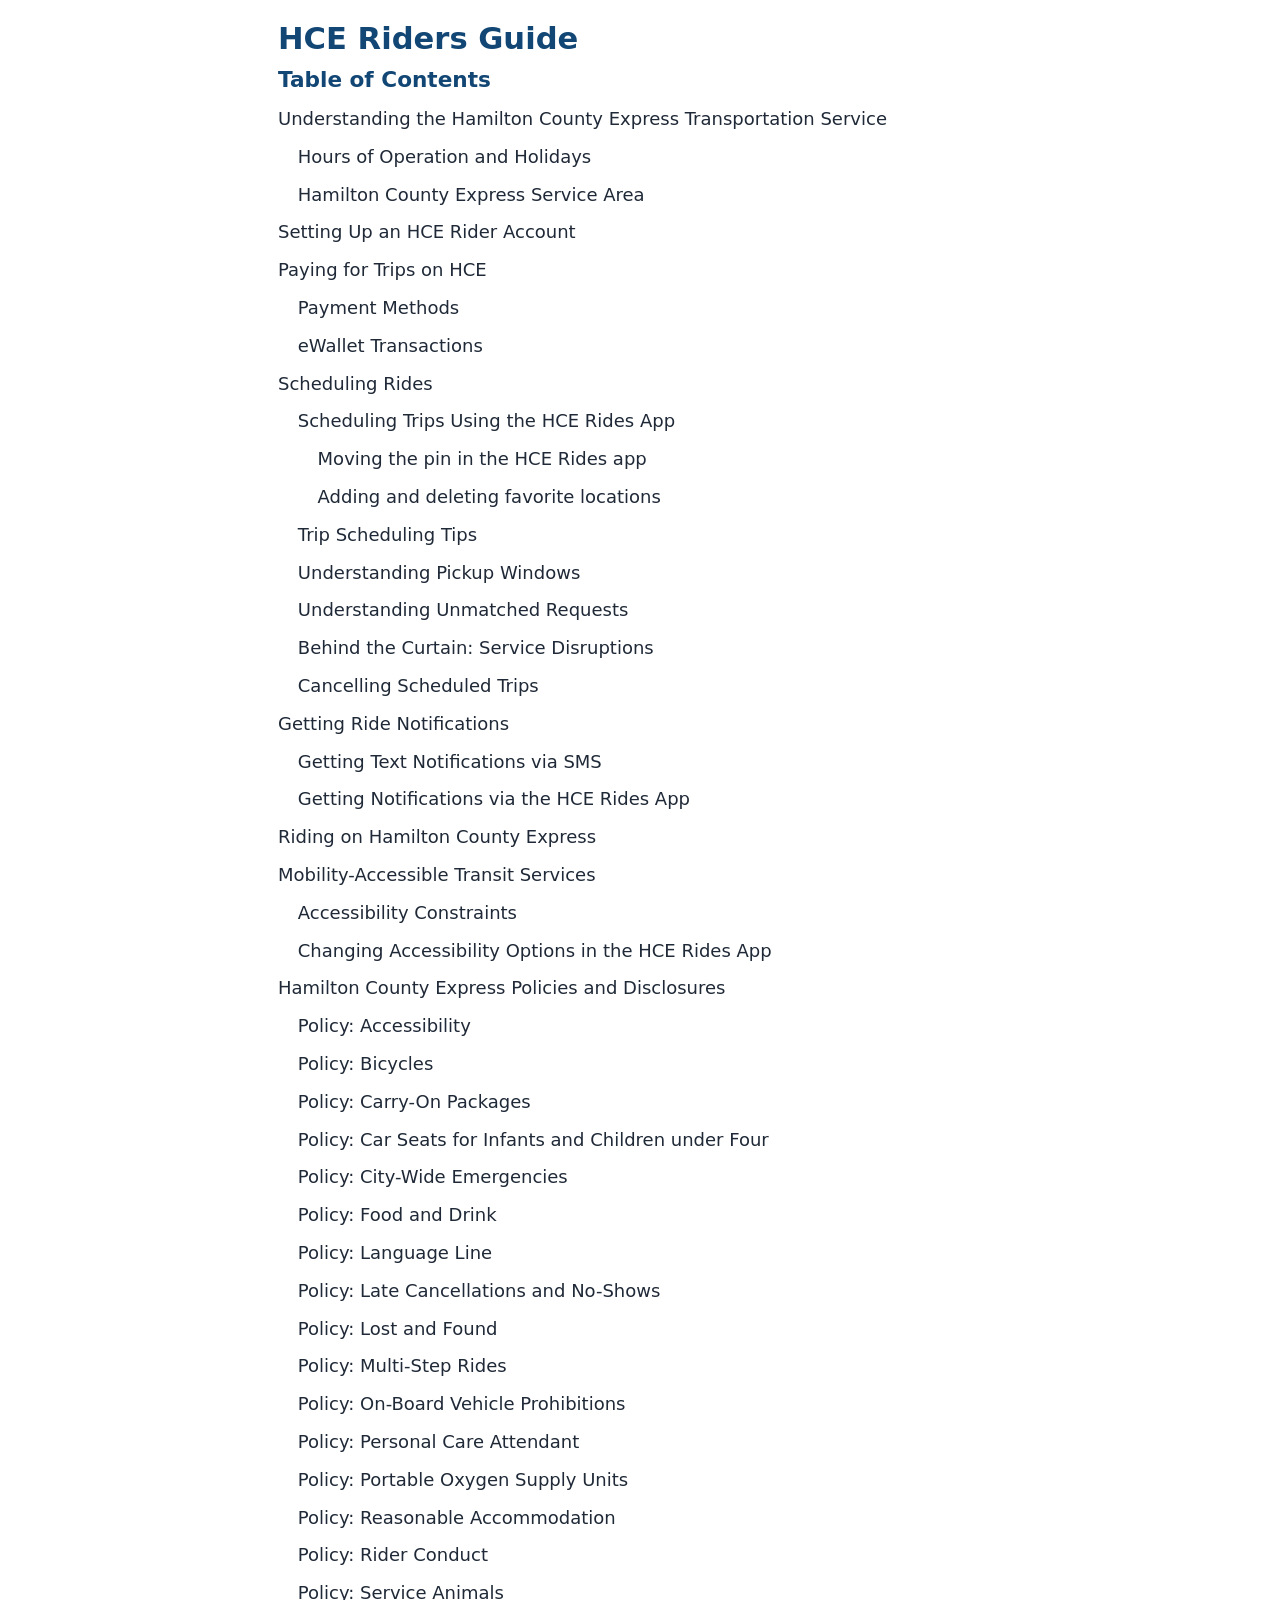
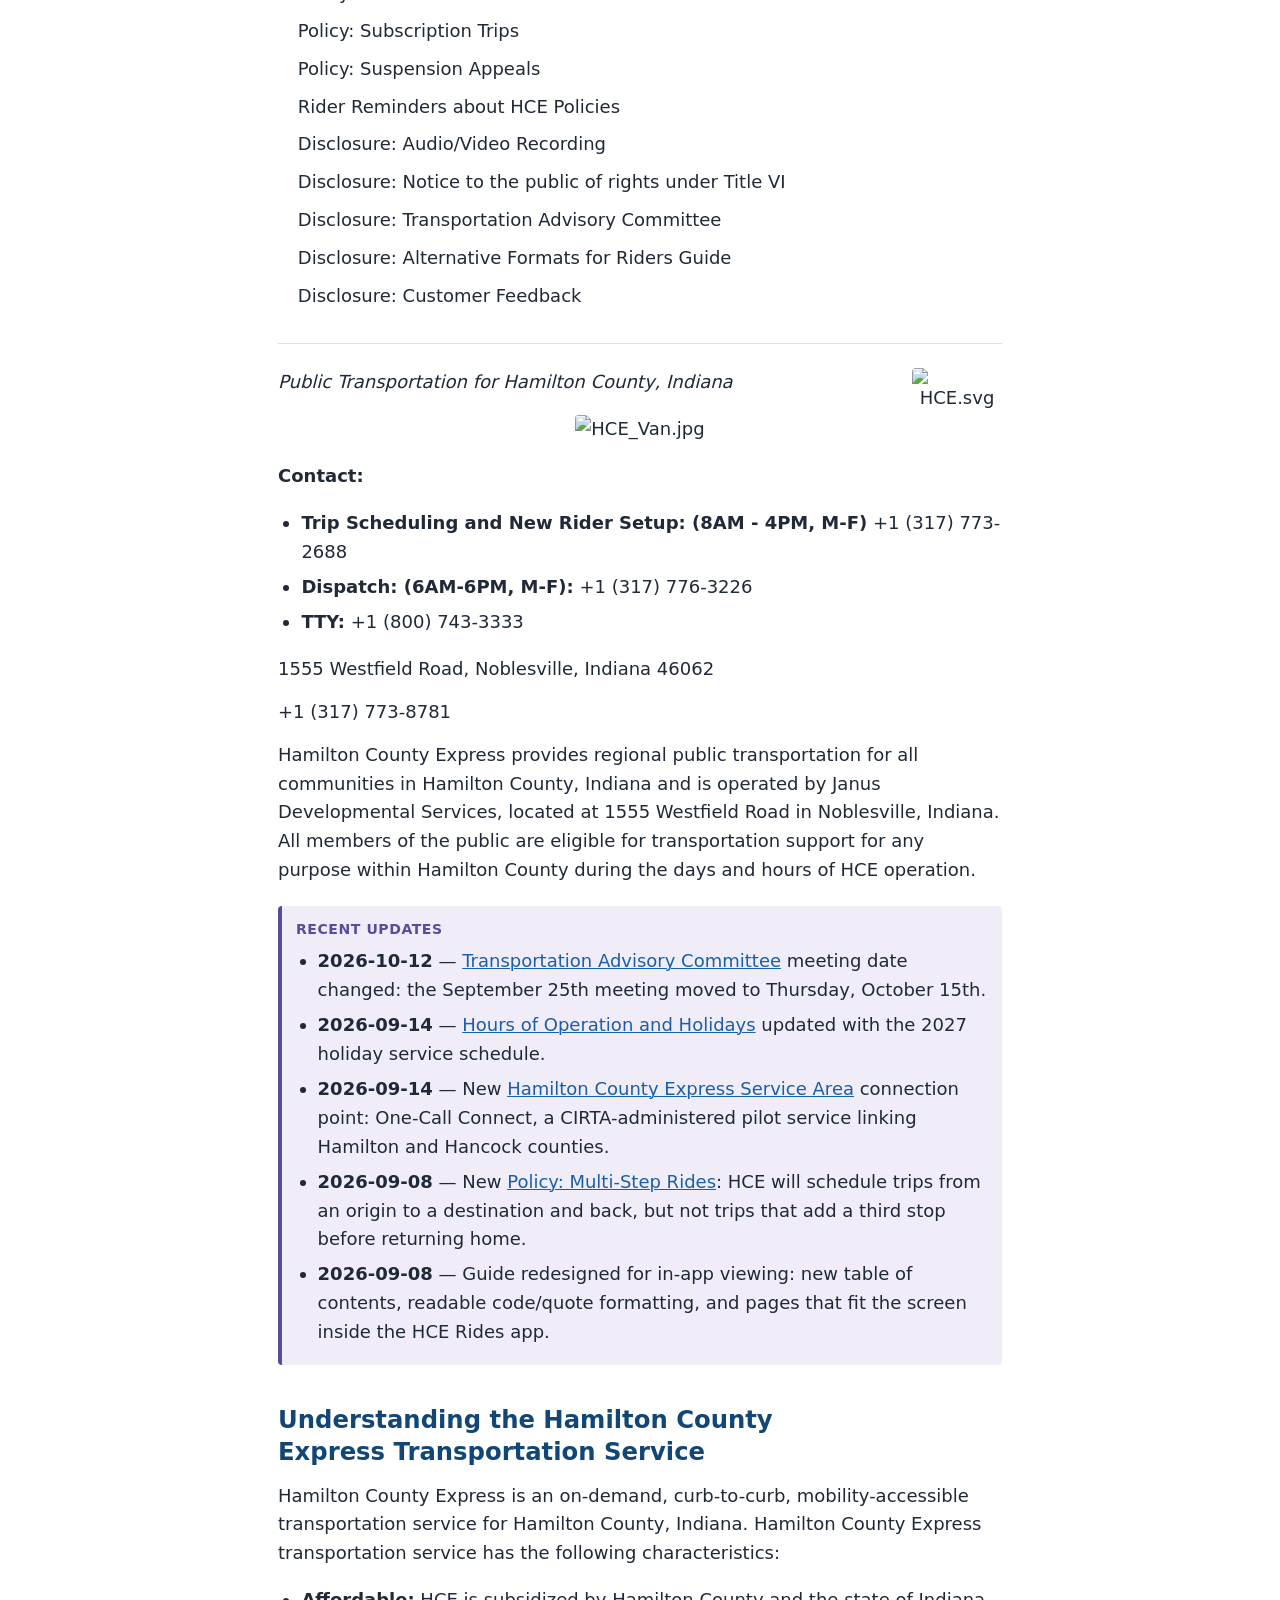
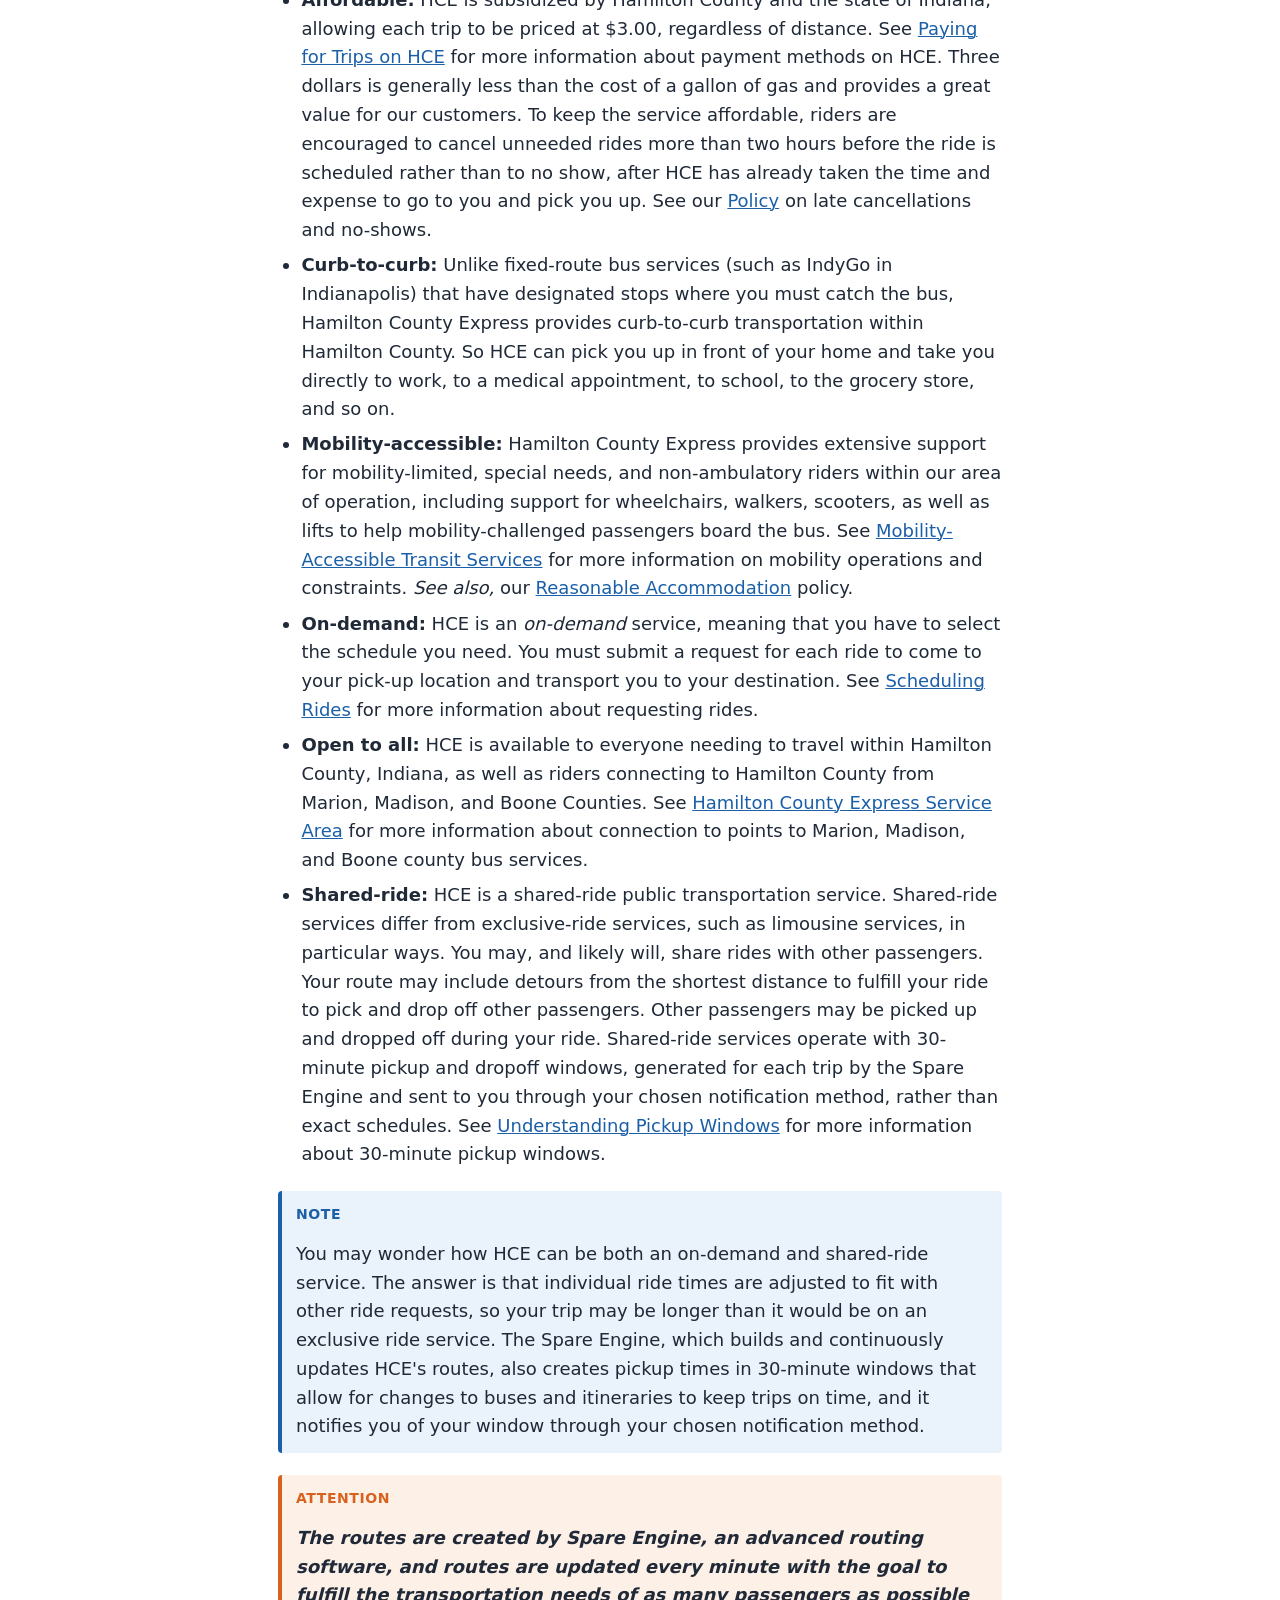
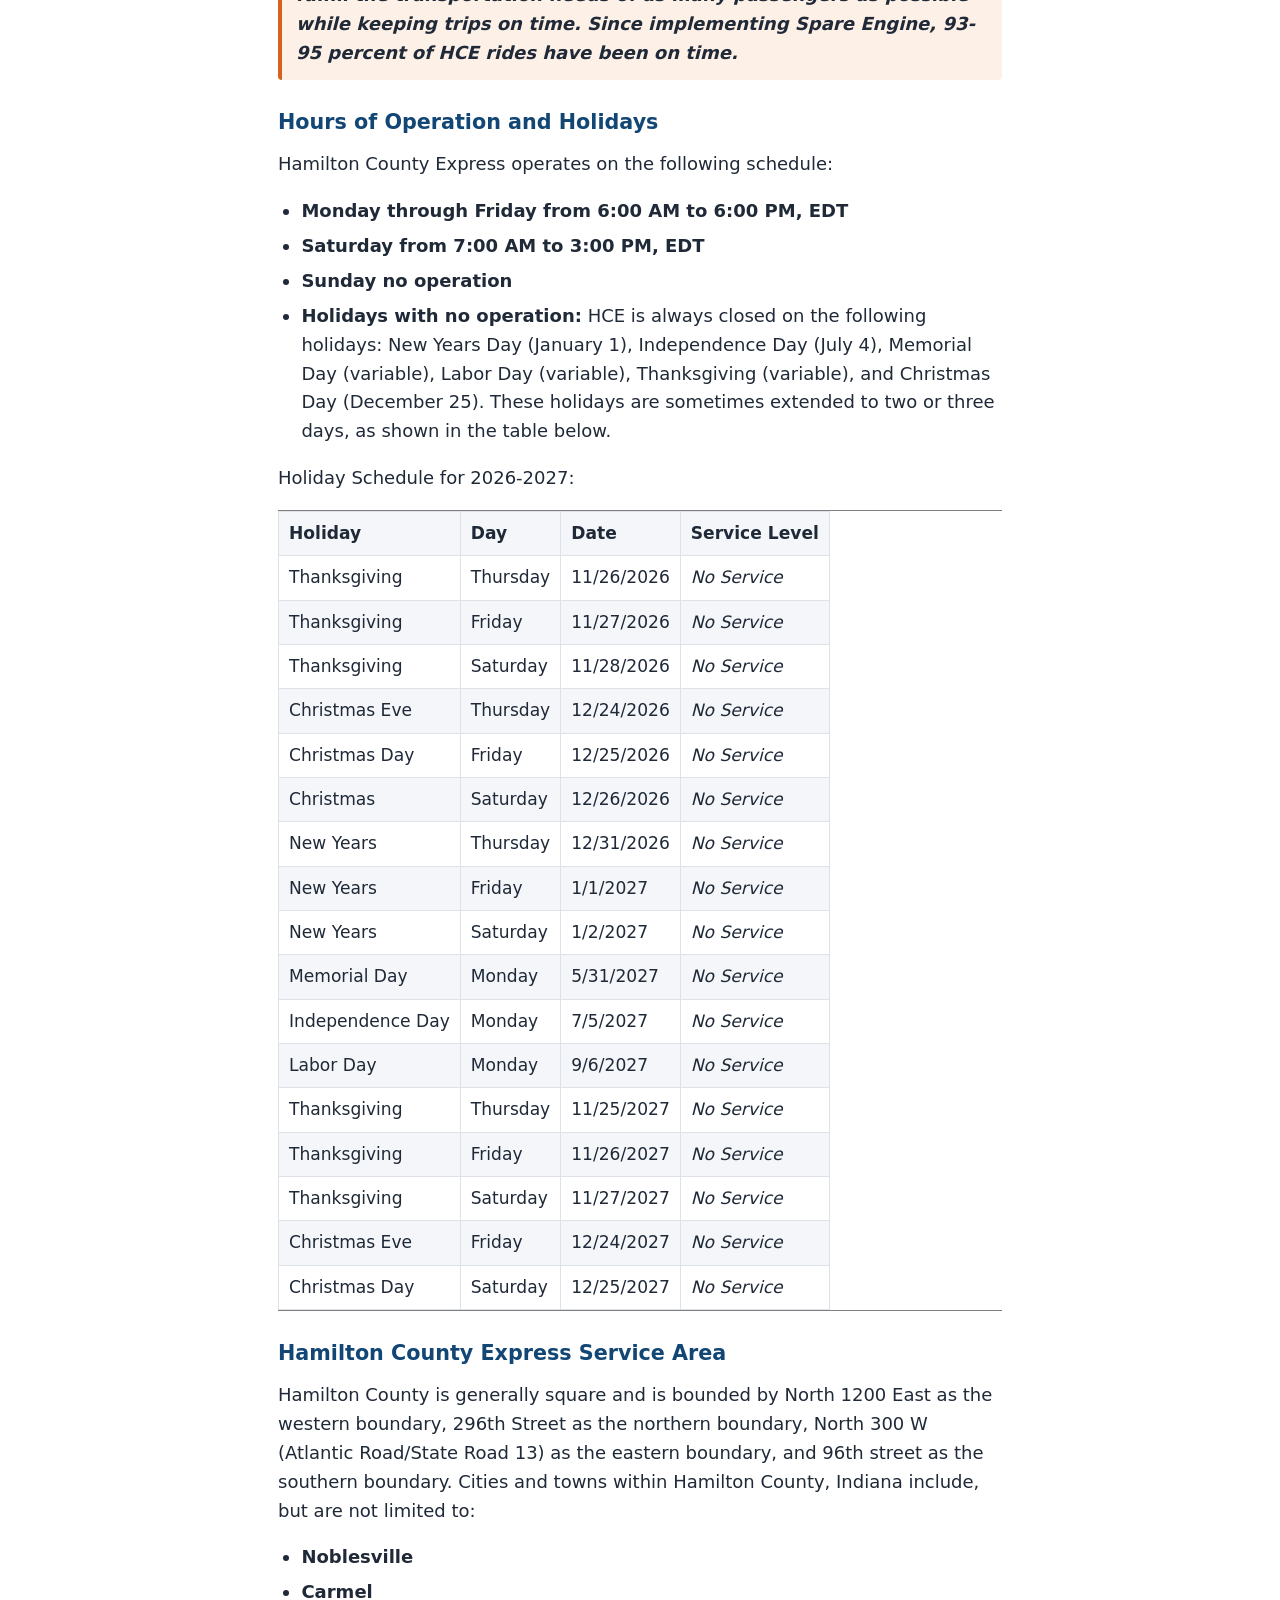
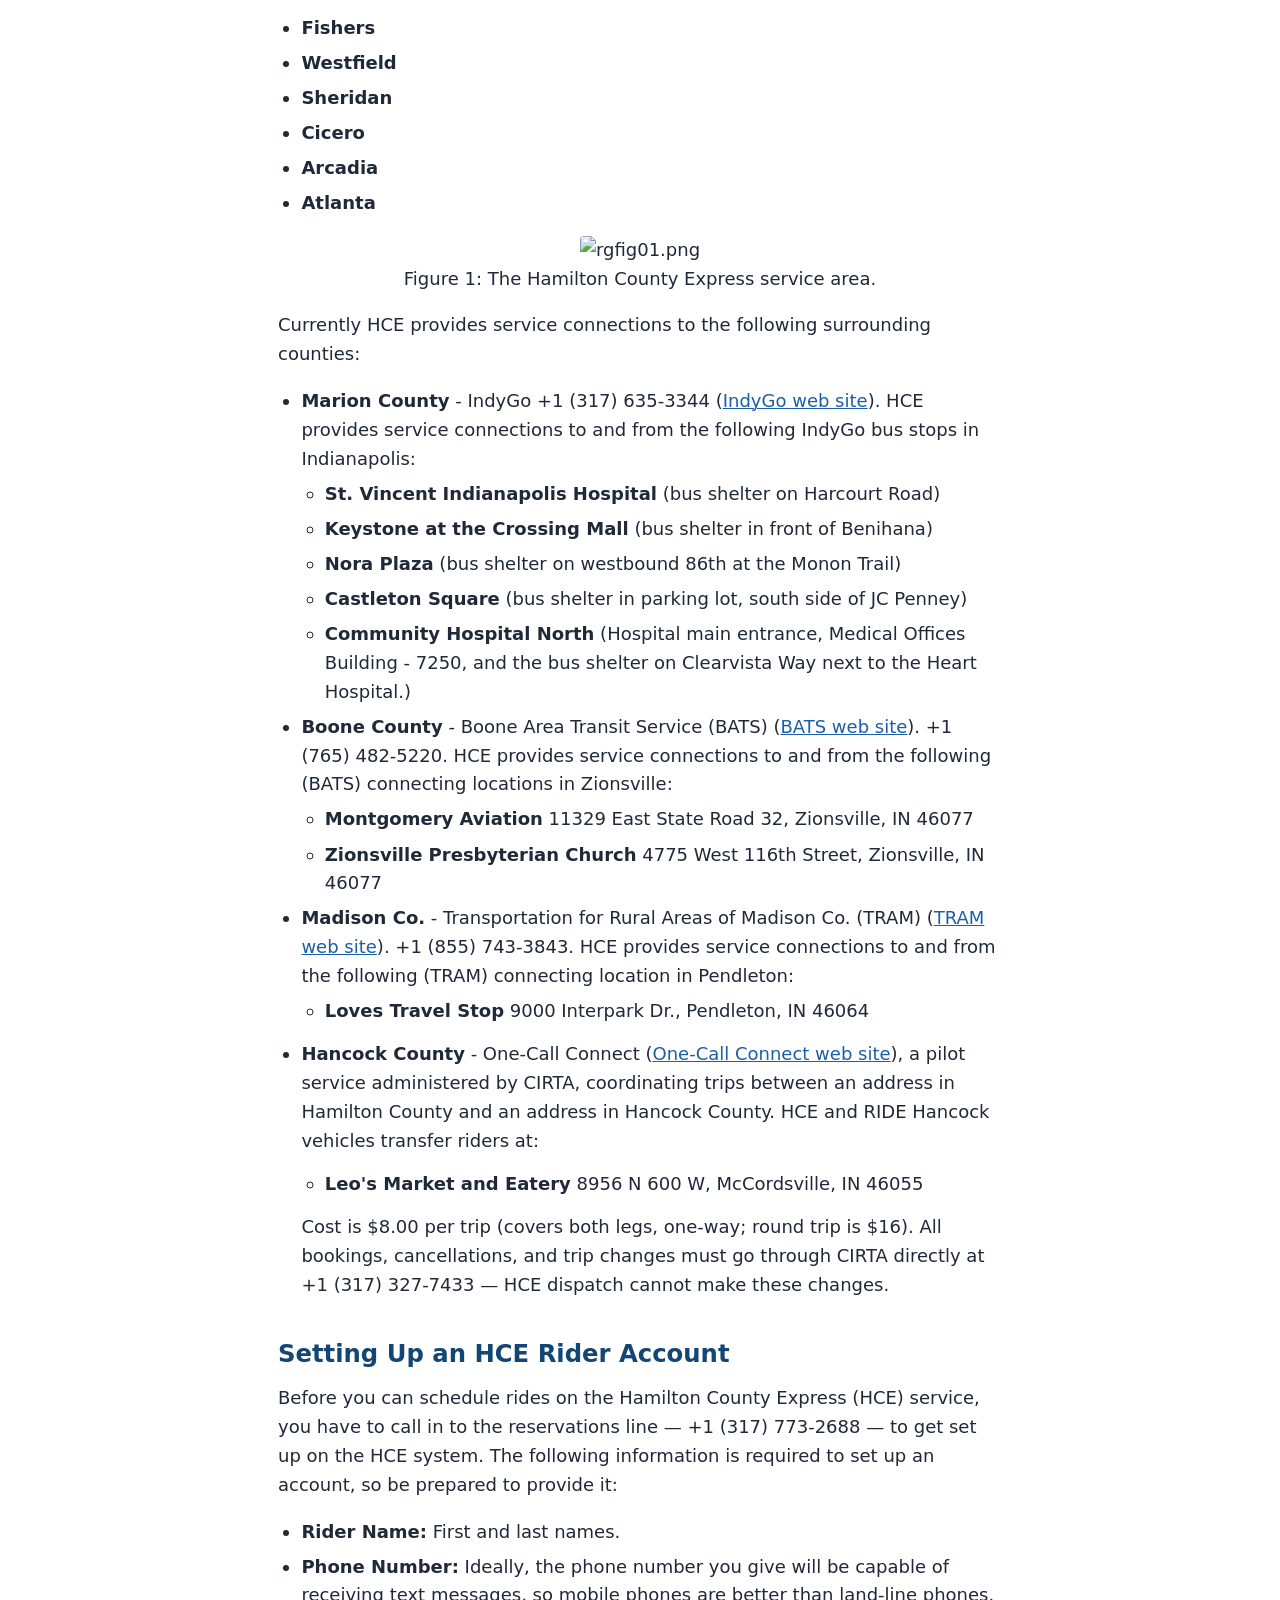
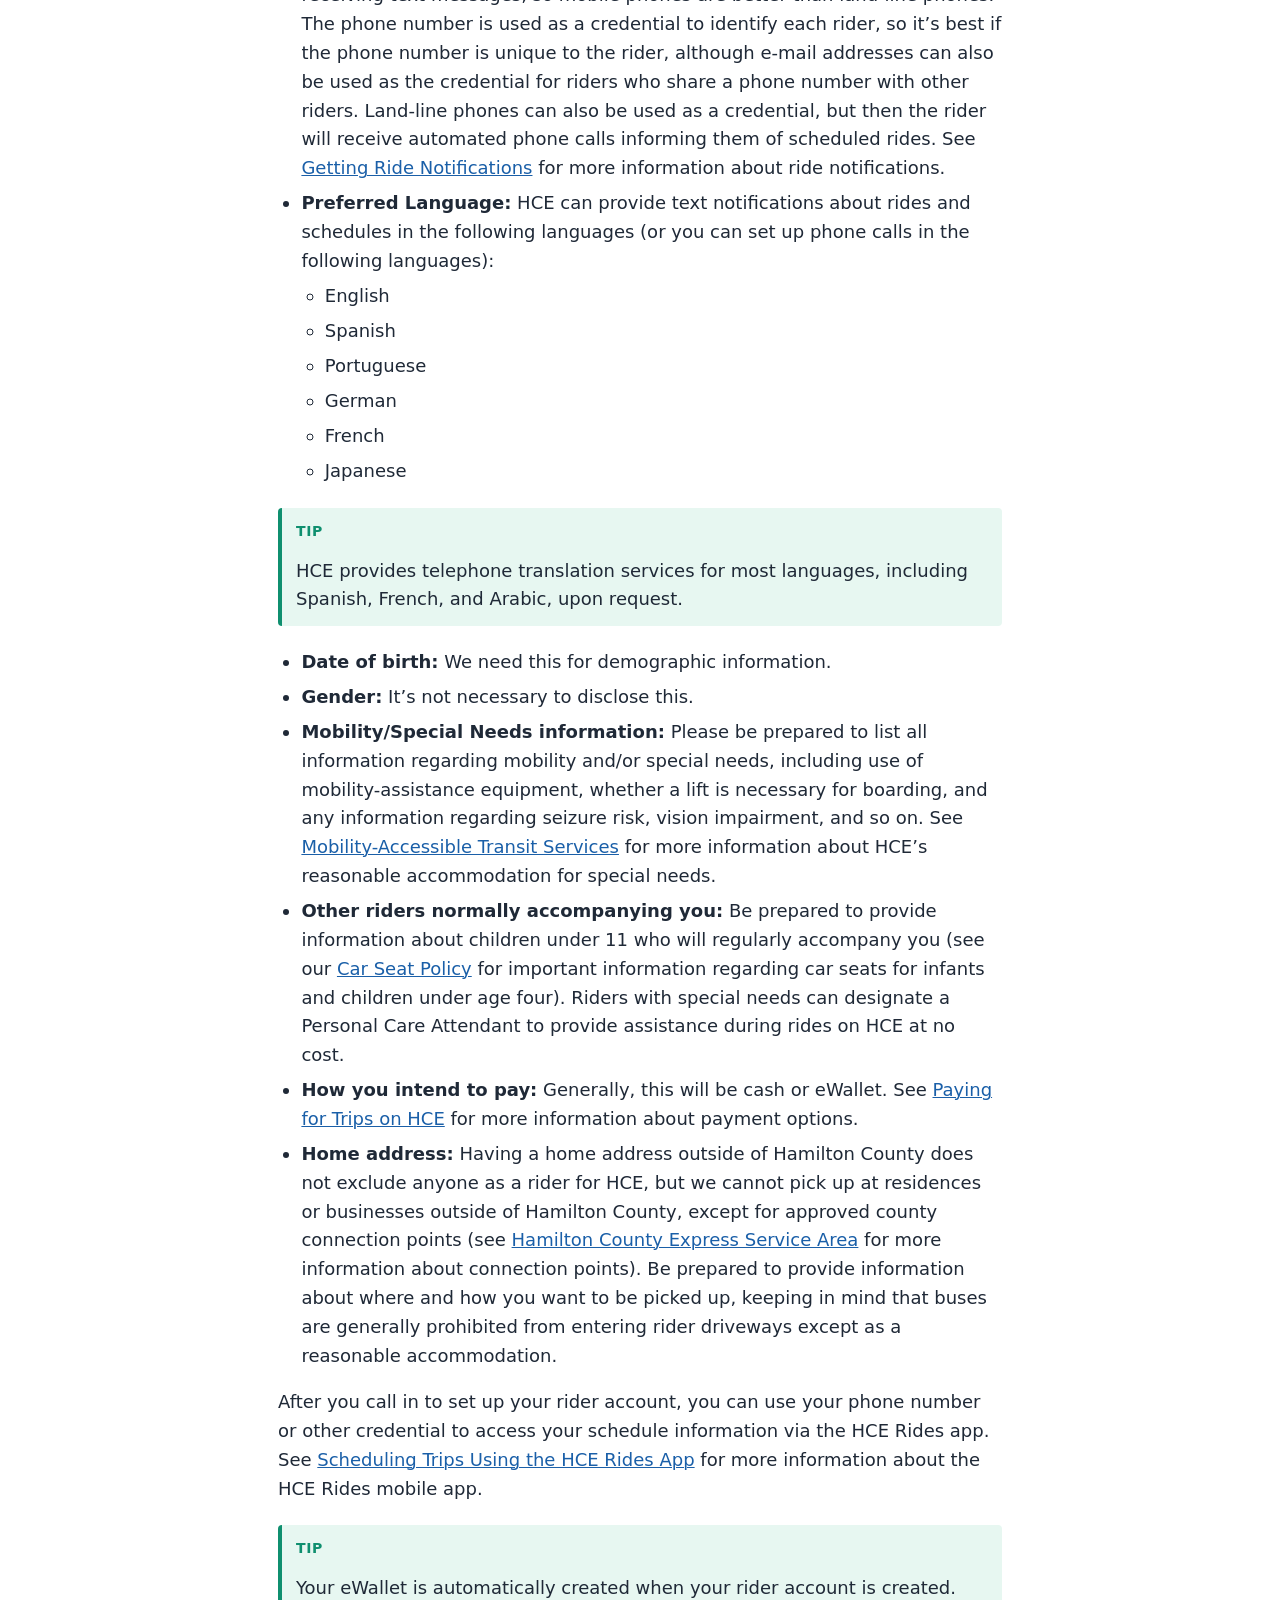
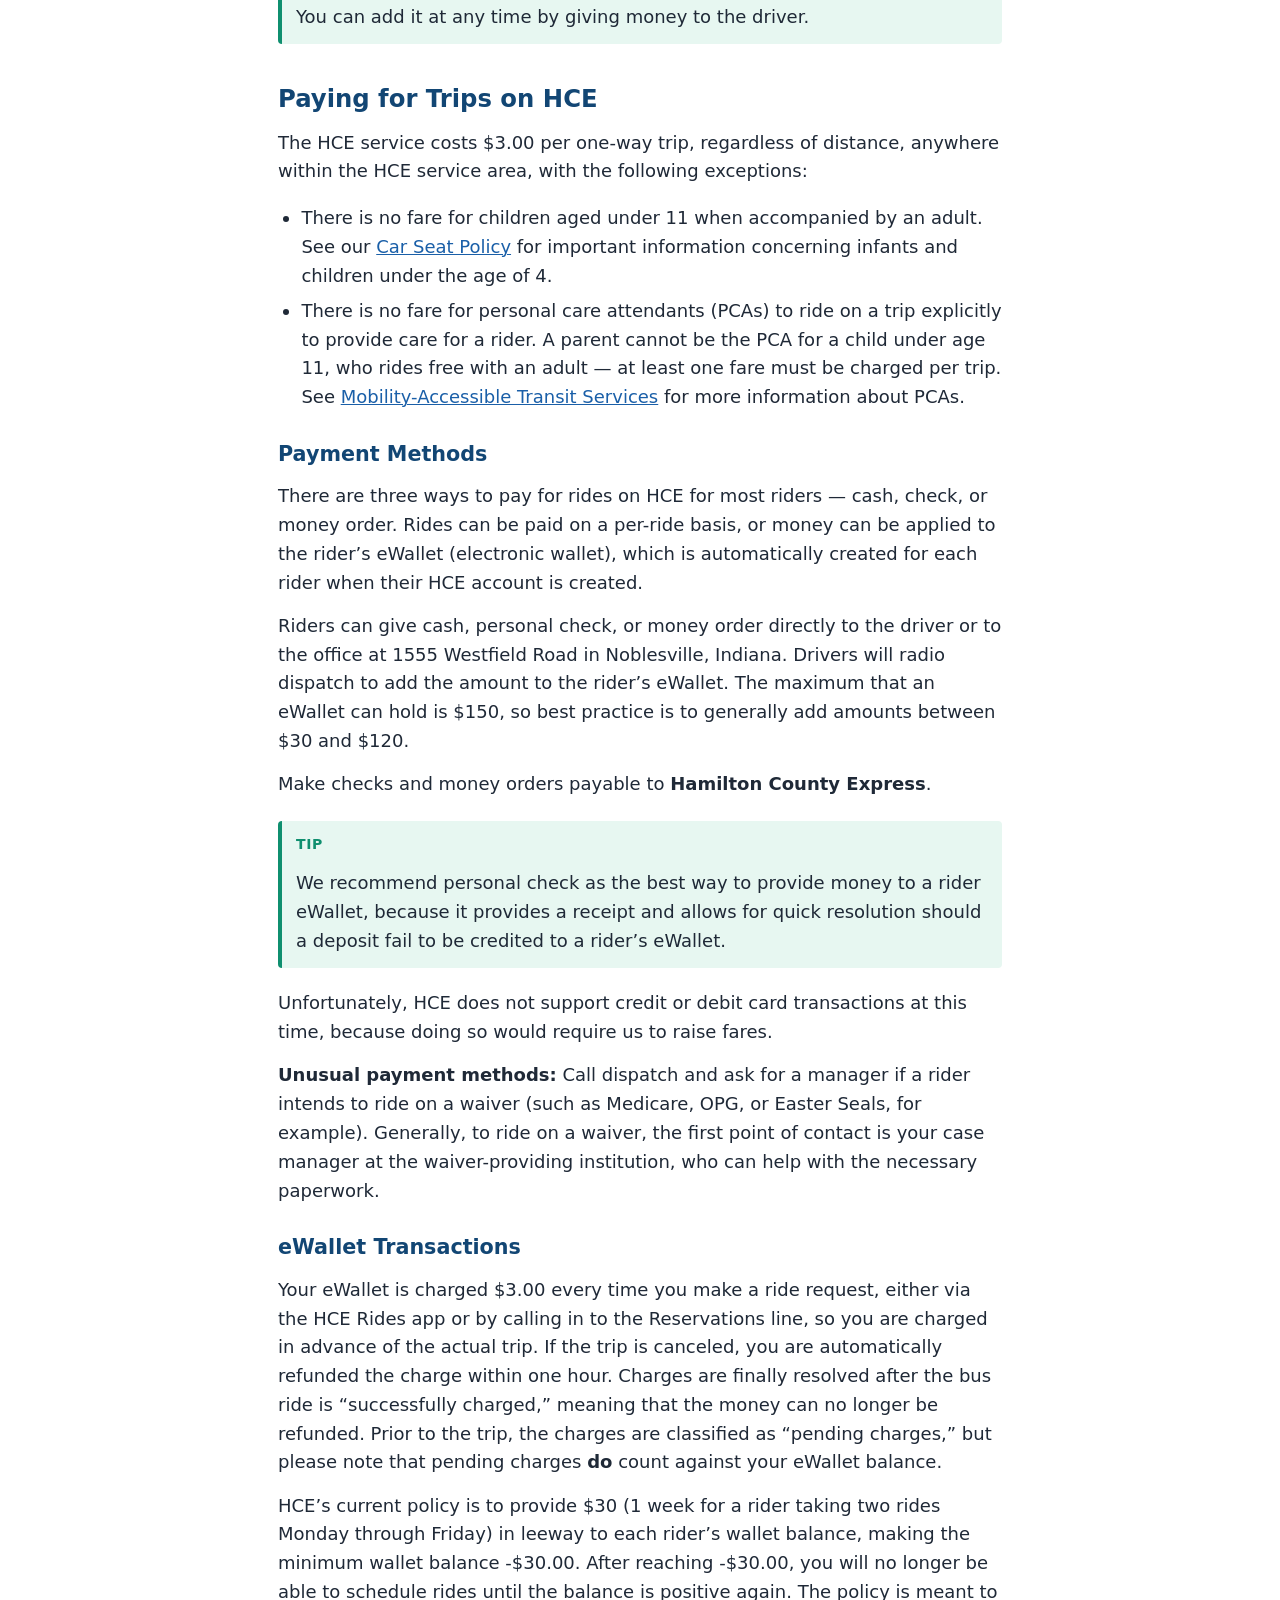
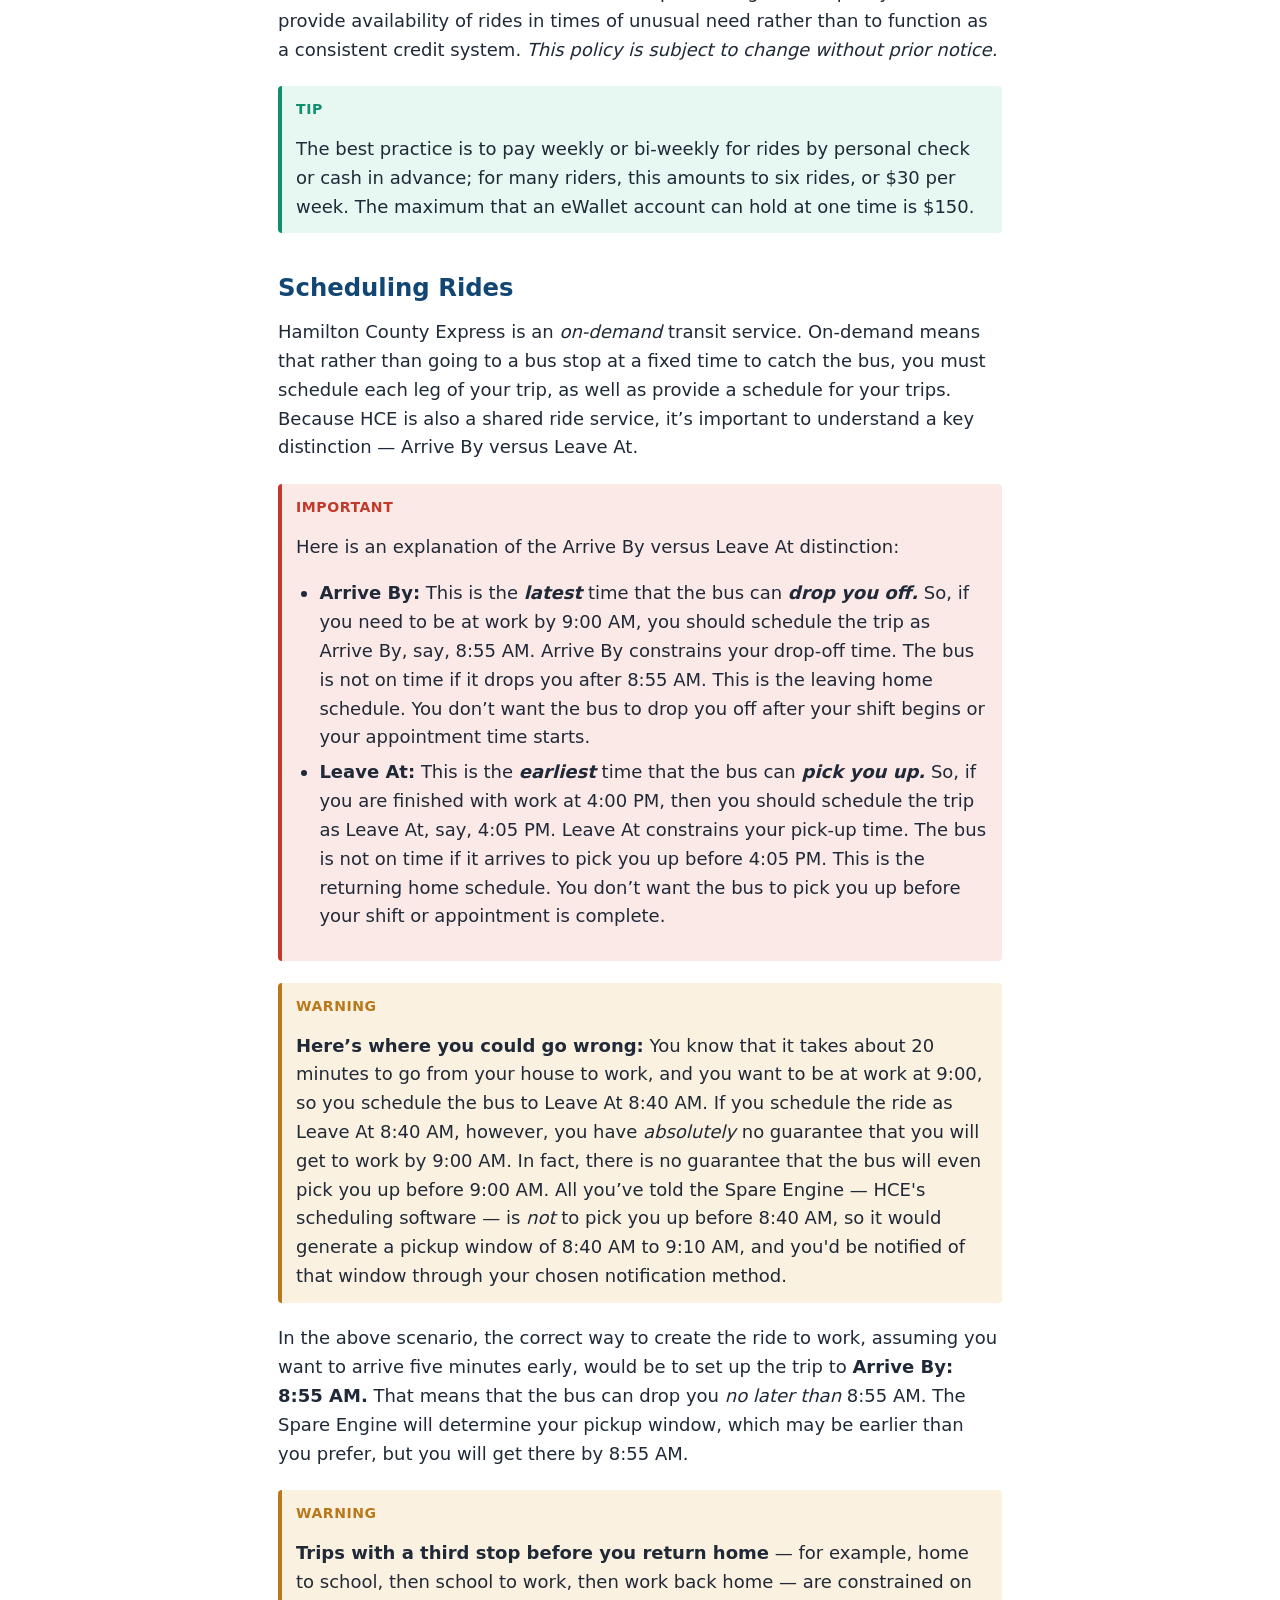
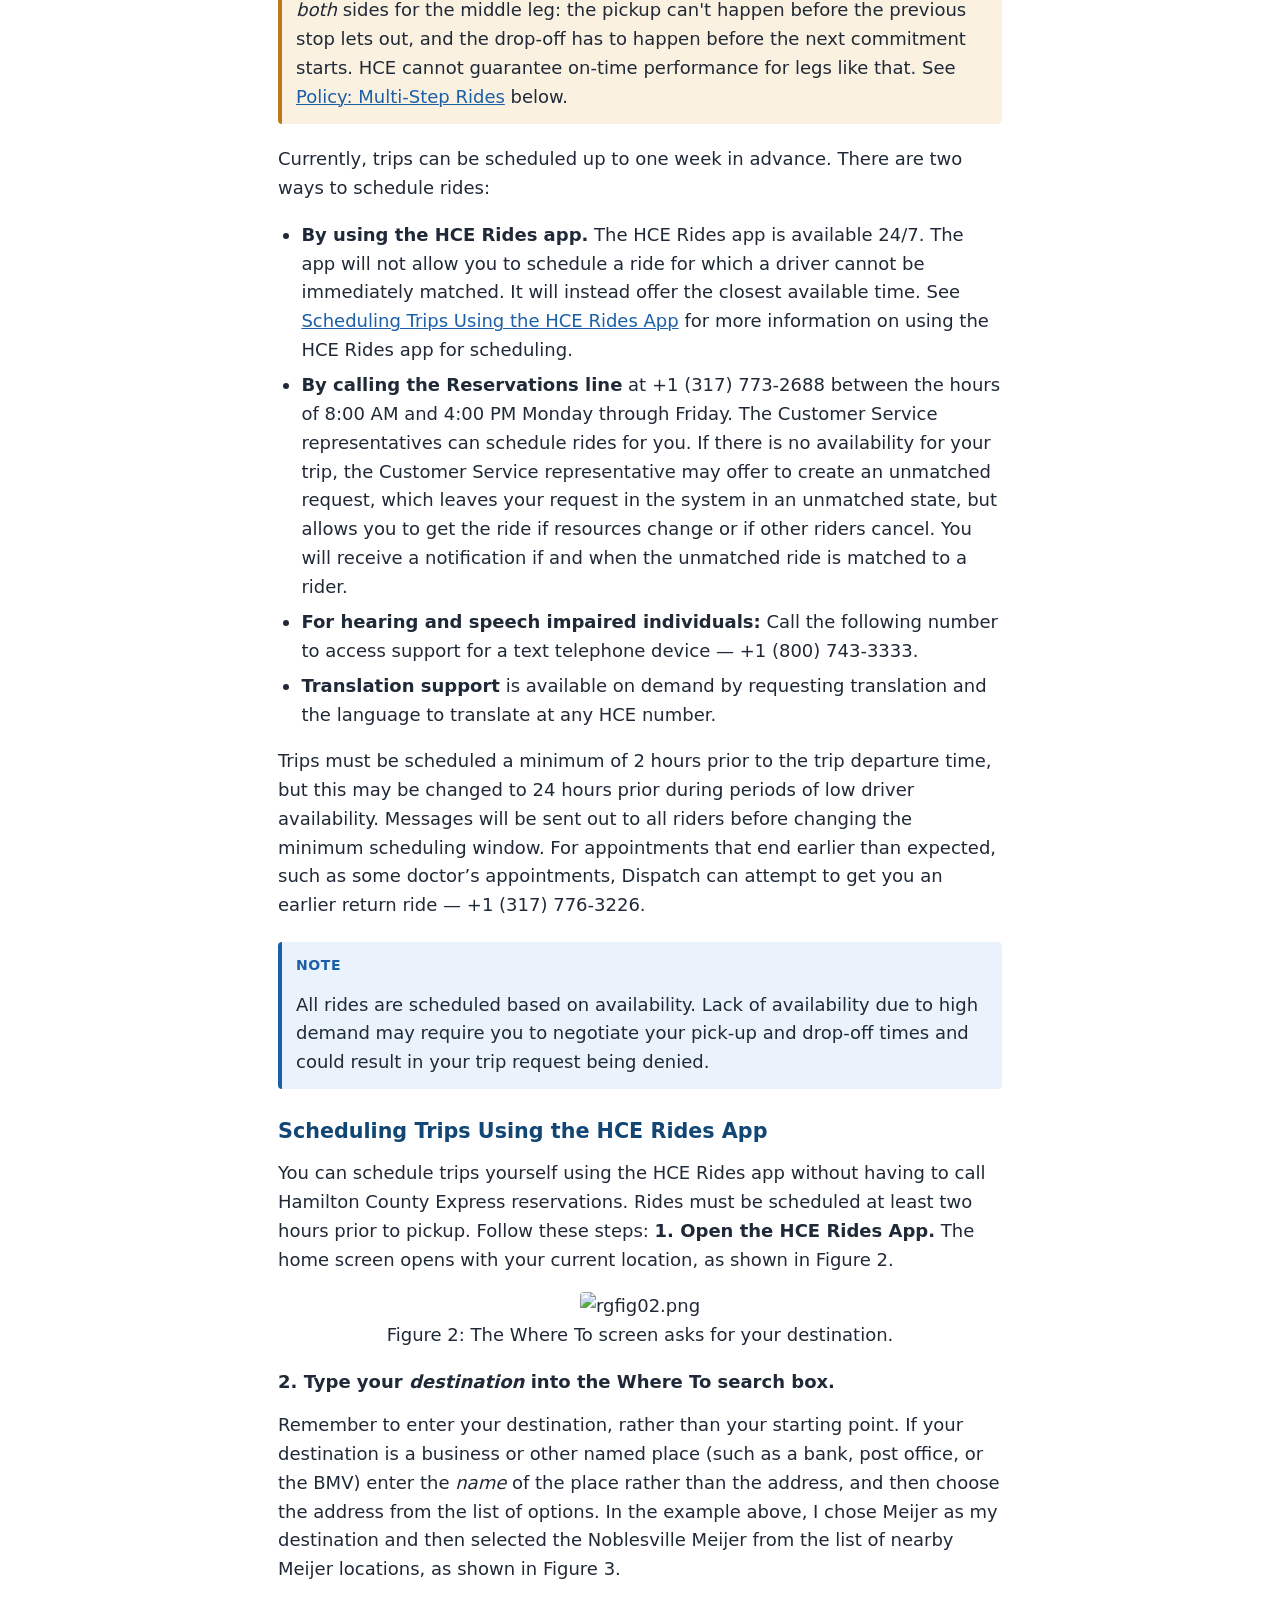
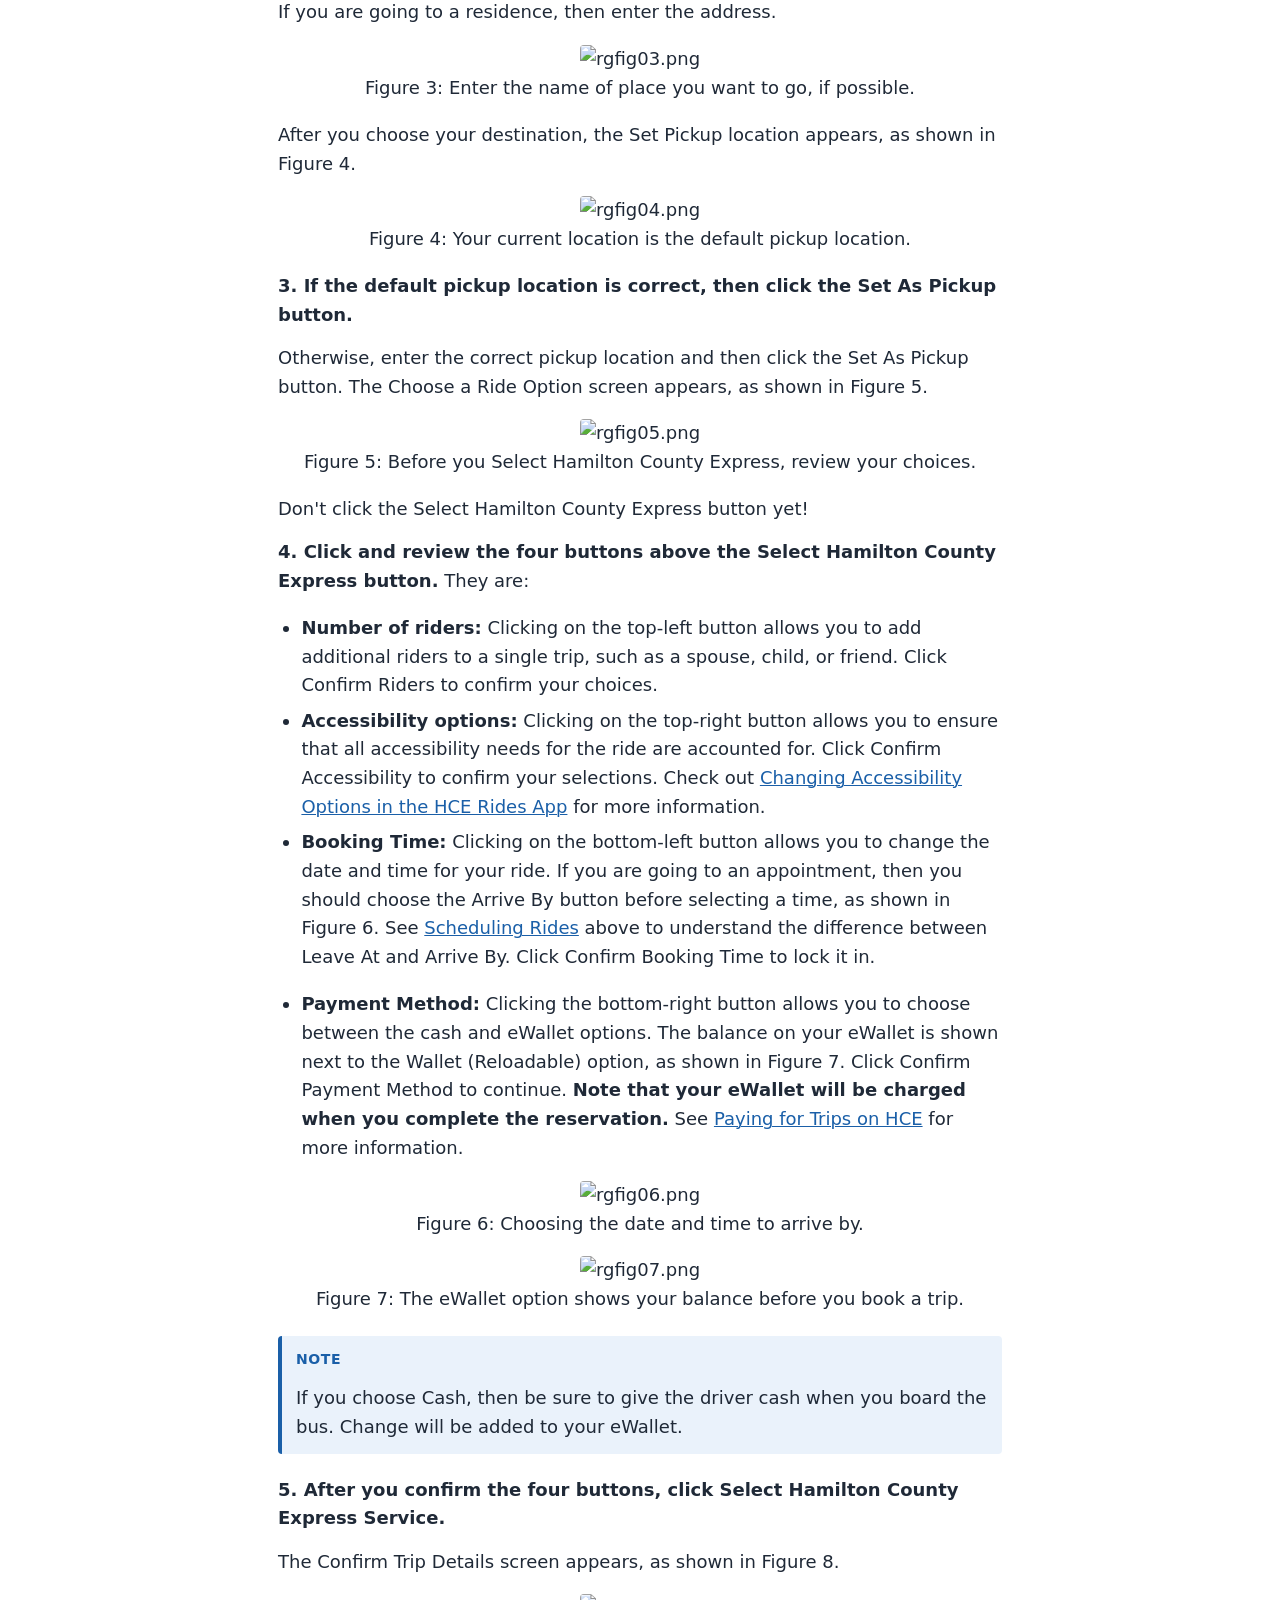
==== commit 6a4d2cea: "Auto-export: update HTML from Org source" ====
--- a/index.html
+++ b/index.html
@@ -3,7 +3,7 @@
 "http://www.w3.org/TR/xhtml1/DTD/xhtml1-strict.dtd">
 <html xmlns="http://www.w3.org/1999/xhtml" lang="en" xml:lang="en">
 <head>
-<!-- 2026-09-14 Mon 14:16 -->
+<!-- 2026-10-12 Mon 20:01 -->
 <meta http-equiv="Content-Type" content="text/html;charset=utf-8" />
 <meta name="viewport" content="width=device-width, initial-scale=1" />
 <title>HCE Riders Guide</title>
@@ -19,80 +19,80 @@
 <h2>Table of Contents</h2>
 <div id="text-table-of-contents" role="doc-toc">
 <ul>
-<li><a href="#org04b4f19">Understanding the Hamilton County Express Transportation Service</a>
+<li><a href="#org812c21e">Understanding the Hamilton County Express Transportation Service</a>
 <ul>
-<li><a href="#orgeec4b1a">Hours of Operation and Holidays</a></li>
-<li><a href="#org70a8a35">Hamilton County Express Service Area</a></li>
+<li><a href="#orgcb10a4d">Hours of Operation and Holidays</a></li>
+<li><a href="#org3b90314">Hamilton County Express Service Area</a></li>
 </ul>
 </li>
-<li><a href="#org6026da6">Setting Up an HCE Rider Account</a></li>
-<li><a href="#org7b6364f">Paying for Trips on HCE</a>
+<li><a href="#orgbdd308d">Setting Up an HCE Rider Account</a></li>
+<li><a href="#org68dba4a">Paying for Trips on HCE</a>
 <ul>
-<li><a href="#orgc2c7f66">Payment Methods</a></li>
-<li><a href="#org3f90f46">eWallet Transactions</a></li>
+<li><a href="#org8f54152">Payment Methods</a></li>
+<li><a href="#orgdcac3c7">eWallet Transactions</a></li>
 </ul>
 </li>
-<li><a href="#orga342210">Scheduling Rides</a>
+<li><a href="#org0e5ca4f">Scheduling Rides</a>
 <ul>
-<li><a href="#orge7f0106">Scheduling Trips Using the HCE Rides App</a>
+<li><a href="#org5d1ecfe">Scheduling Trips Using the HCE Rides App</a>
 <ul>
-<li><a href="#org720a4bf">Moving the pin in the HCE Rides app</a></li>
-<li><a href="#org16ce9d2">Adding and deleting favorite locations</a></li>
+<li><a href="#orga68a6a1">Moving the pin in the HCE Rides app</a></li>
+<li><a href="#org88d9ed1">Adding and deleting favorite locations</a></li>
 </ul>
 </li>
-<li><a href="#orgd918099">Trip Scheduling Tips</a></li>
-<li><a href="#org5aba212">Understanding Pickup Windows</a></li>
-<li><a href="#orge29a9c7">Understanding Unmatched Requests</a></li>
-<li><a href="#orgb55d6f2">Behind the Curtain: Service Disruptions</a></li>
-<li><a href="#orgd47b244">Cancelling Scheduled Trips</a></li>
+<li><a href="#org7971675">Trip Scheduling Tips</a></li>
+<li><a href="#org6b9b89f">Understanding Pickup Windows</a></li>
+<li><a href="#orgfef7c1a">Understanding Unmatched Requests</a></li>
+<li><a href="#orgdad0377">Behind the Curtain: Service Disruptions</a></li>
+<li><a href="#orge4a4545">Cancelling Scheduled Trips</a></li>
 </ul>
 </li>
-<li><a href="#org19effcb">Getting Ride Notifications</a>
+<li><a href="#org30889d8">Getting Ride Notifications</a>
 <ul>
-<li><a href="#orgc096583">Getting Text Notifications via SMS</a></li>
-<li><a href="#org02165ad">Getting Notifications via the HCE Rides App</a></li>
+<li><a href="#orgafdbeaf">Getting Text Notifications via SMS</a></li>
+<li><a href="#org2840a04">Getting Notifications via the HCE Rides App</a></li>
 </ul>
 </li>
-<li><a href="#org5ad338c">Riding on Hamilton County Express</a></li>
-<li><a href="#org5b42676">Mobility-Accessible Transit Services</a>
+<li><a href="#org9ae0b74">Riding on Hamilton County Express</a></li>
+<li><a href="#org2f8d22d">Mobility-Accessible Transit Services</a>
 <ul>
-<li><a href="#org30efd97">Accessibility Constraints</a></li>
-<li><a href="#org9b1cbcc">Changing Accessibility Options in the HCE Rides App</a></li>
+<li><a href="#orged8fbdc">Accessibility Constraints</a></li>
+<li><a href="#org8f50f20">Changing Accessibility Options in the HCE Rides App</a></li>
 </ul>
 </li>
-<li><a href="#orgf95a76b">Hamilton County Express Policies and Disclosures</a>
+<li><a href="#orgd17abe6">Hamilton County Express Policies and Disclosures</a>
 <ul>
-<li><a href="#org5cdca25">Policy: Accessibility</a></li>
-<li><a href="#orgfe72119">Policy: Bicycles</a></li>
-<li><a href="#orgd10e761">Policy: Carry-On Packages</a></li>
-<li><a href="#orgc96fc73">Policy: Car Seats for Infants and Children under Four</a></li>
-<li><a href="#org90740bc">Policy: City-Wide Emergencies</a></li>
-<li><a href="#org87a3f76">Policy: Food and Drink</a></li>
-<li><a href="#org44e6fcc">Policy: Language Line</a></li>
-<li><a href="#org69d1a8f">Policy: Late Cancellations and No-Shows</a></li>
-<li><a href="#org7826b51">Policy: Lost and Found</a></li>
-<li><a href="#orge13a1c9">Policy: Multi-Step Rides</a></li>
-<li><a href="#org9416913">Policy: On-Board Vehicle Prohibitions</a></li>
-<li><a href="#org76095c9">Policy: Personal Care Attendant</a></li>
-<li><a href="#orgb0b1890">Policy: Portable Oxygen Supply Units</a></li>
-<li><a href="#org92b9720">Policy: Reasonable Accommodation</a></li>
-<li><a href="#orgc2e83a4">Policy: Rider Conduct</a></li>
-<li><a href="#org43605bf">Policy: Service Animals</a></li>
-<li><a href="#org97095fe">Policy: Subscription Trips</a></li>
-<li><a href="#org5d57792">Policy: Suspension Appeals</a></li>
-<li><a href="#org7c8621b">Rider Reminders about HCE Policies</a></li>
-<li><a href="#orge875269">Disclosure: Audio/Video Recording</a></li>
-<li><a href="#org0eed1bf">Disclosure: Notice to the public of rights under Title VI</a></li>
-<li><a href="#orgb079986">Disclosure: Transportation Advisory Committee</a></li>
-<li><a href="#orgd8807e1">Disclosure: Alternative Formats for Riders Guide</a></li>
-<li><a href="#org0be0526">Disclosure: Customer Feedback</a></li>
+<li><a href="#org9d58fc8">Policy: Accessibility</a></li>
+<li><a href="#org4e3876c">Policy: Bicycles</a></li>
+<li><a href="#org26a9f99">Policy: Carry-On Packages</a></li>
+<li><a href="#org4c41a36">Policy: Car Seats for Infants and Children under Four</a></li>
+<li><a href="#org8832334">Policy: City-Wide Emergencies</a></li>
+<li><a href="#org3bf000c">Policy: Food and Drink</a></li>
+<li><a href="#org9852409">Policy: Language Line</a></li>
+<li><a href="#org95dbfa8">Policy: Late Cancellations and No-Shows</a></li>
+<li><a href="#org9e011b0">Policy: Lost and Found</a></li>
+<li><a href="#org789543f">Policy: Multi-Step Rides</a></li>
+<li><a href="#orgb583ebd">Policy: On-Board Vehicle Prohibitions</a></li>
+<li><a href="#org24f9ba7">Policy: Personal Care Attendant</a></li>
+<li><a href="#org36341c3">Policy: Portable Oxygen Supply Units</a></li>
+<li><a href="#org69f838a">Policy: Reasonable Accommodation</a></li>
+<li><a href="#org1951539">Policy: Rider Conduct</a></li>
+<li><a href="#org172b687">Policy: Service Animals</a></li>
+<li><a href="#org0563f87">Policy: Subscription Trips</a></li>
+<li><a href="#orgb48e095">Policy: Suspension Appeals</a></li>
+<li><a href="#org7a384d8">Rider Reminders about HCE Policies</a></li>
+<li><a href="#org3148d64">Disclosure: Audio/Video Recording</a></li>
+<li><a href="#org4d92698">Disclosure: Notice to the public of rights under Title VI</a></li>
+<li><a href="#org98fe613">Disclosure: Transportation Advisory Committee</a></li>
+<li><a href="#orgcab3cc0">Disclosure: Alternative Formats for Riders Guide</a></li>
+<li><a href="#orgd628779">Disclosure: Customer Feedback</a></li>
 </ul>
 </li>
 </ul>
 </div>
 </div>
 
-<div id="orge07bf59" class="figure">
+<div id="org31d0869" class="figure">
 <p><img src="https://raw.githubusercontent.com/HCE-JANUS/riders_guide/main/img/HCE.svg" alt="HCE.svg" class="org-svg" width="90px" align="right" />
 </p>
 </div>
@@ -105,7 +105,7 @@
 
 
 
-<div id="org54b4231" class="figure">
+<div id="orge6a769d" class="figure">
 <p><img src="https://raw.githubusercontent.com/HCE-JANUS/riders_guide/main/img/HCE_Van.jpg" alt="HCE_Van.jpg" width="360px" />
 </p>
 </div>
@@ -135,54 +135,55 @@
 Hamilton County Express provides regional public transportation for all communities in Hamilton County, Indiana and is operated by Janus Developmental Services, located at 1555 Westfield Road in Noblesville, Indiana. All members of the public are eligible for transportation support for any purpose within Hamilton County during the days and hours of HCE operation.
 </p>
 
-<div class="recentupdates" id="org9eb1a62">
-<ul class="org-ul">
-<li><b>2026-09-14</b> — <a href="#orgeec4b1a">Hours of Operation and Holidays</a> updated with the 2027 holiday service schedule.</li>
-<li><b>2026-09-14</b> — New <a href="#org70a8a35">Hamilton County Express Service Area</a> connection point: One-Call Connect, a CIRTA-administered pilot service linking Hamilton and Hancock counties.</li>
-<li><b>2026-09-08</b> — New <a href="#orge13a1c9">Policy: Multi-Step Rides</a>: HCE will schedule trips from an origin to a destination and back, but not trips that add a third stop before returning home.</li>
+<div class="recentupdates" id="orga4e8e65">
+<ul class="org-ul">
+<li><b>2026-10-12</b> — <a href="#org98fe613">Transportation Advisory Committee</a> meeting date changed: the September 25th meeting moved to Thursday, October 15th.</li>
+<li><b>2026-09-14</b> — <a href="#orgcb10a4d">Hours of Operation and Holidays</a> updated with the 2027 holiday service schedule.</li>
+<li><b>2026-09-14</b> — New <a href="#org3b90314">Hamilton County Express Service Area</a> connection point: One-Call Connect, a CIRTA-administered pilot service linking Hamilton and Hancock counties.</li>
+<li><b>2026-09-08</b> — New <a href="#org789543f">Policy: Multi-Step Rides</a>: HCE will schedule trips from an origin to a destination and back, but not trips that add a third stop before returning home.</li>
 <li><b>2026-09-08</b> — Guide redesigned for in-app viewing: new table of contents, readable code/quote formatting, and pages that fit the screen inside the HCE Rides app.</li>
 </ul>
 
 </div>
-<div id="outline-container-org04b4f19" class="outline-2">
-<h2 id="org04b4f19">Understanding the Hamilton County Express Transportation Service</h2>
-<div class="outline-text-2" id="text-org04b4f19">
+<div id="outline-container-org812c21e" class="outline-2">
+<h2 id="org812c21e">Understanding the Hamilton County Express Transportation Service</h2>
+<div class="outline-text-2" id="text-org812c21e">
 <p>
 Hamilton County Express is an on-demand, curb-to-curb, mobility-accessible transportation service for Hamilton County, Indiana.
 Hamilton County Express transportation service has the following characteristics:
 </p>
 
 <ul class="org-ul">
-<li><b>Affordable:</b> HCE is subsidized by Hamilton County and the state of Indiana, allowing each trip to be priced at $3.00, regardless of distance. See <a href="#org7b6364f">Paying for Trips on HCE</a> for more information about payment methods on HCE. Three dollars is generally less than the cost of a gallon of gas and provides a great value for our customers. To keep the service affordable, riders are encouraged to cancel unneeded rides more than two hours before the ride is scheduled rather than to no show, after HCE has already taken the time and expense to go to you and pick you up. See our <a href="#org69d1a8f">Policy</a> on late cancellations and no-shows.</li>
+<li><b>Affordable:</b> HCE is subsidized by Hamilton County and the state of Indiana, allowing each trip to be priced at $3.00, regardless of distance. See <a href="#org68dba4a">Paying for Trips on HCE</a> for more information about payment methods on HCE. Three dollars is generally less than the cost of a gallon of gas and provides a great value for our customers. To keep the service affordable, riders are encouraged to cancel unneeded rides more than two hours before the ride is scheduled rather than to no show, after HCE has already taken the time and expense to go to you and pick you up. See our <a href="#org95dbfa8">Policy</a> on late cancellations and no-shows.</li>
 
 <li><b>Curb-to-curb:</b> Unlike fixed-route bus services (such as IndyGo in Indianapolis) that have designated stops where you must catch the bus, Hamilton County Express provides curb-to-curb transportation within Hamilton County. So HCE can pick you up in front of your home and take you directly to work, to a medical appointment, to school, to the grocery store, and so on.</li>
 
-<li><b>Mobility-accessible:</b> Hamilton County Express provides extensive support for mobility-limited, special needs, and non-ambulatory riders within our area of operation, including support for wheelchairs, walkers, scooters, as well as lifts to help mobility-challenged passengers board the bus. See <a href="#org5b42676">Mobility-Accessible Transit Services</a> for more information on mobility operations and constraints. <i>See also,</i> our <a href="#org92b9720">Reasonable Accommodation</a> policy.</li>
-
-<li><b>On-demand:</b> HCE is an <i>on-demand</i> service, meaning that you have to select the schedule you need. You must submit a request for each ride to come to your pick-up location and transport you to your destination. See <a href="#orga342210">Scheduling Rides</a> for more information about requesting rides.</li>
-
-<li><b>Open to all:</b> HCE is available to everyone needing to travel within Hamilton County, Indiana, as well as riders connecting to Hamilton County from Marion, Madison, and Boone Counties. See <a href="#org70a8a35">Hamilton County Express Service Area</a> for more information about connection to points to Marion, Madison, and Boone county bus services.</li>
-
-<li><b>Shared-ride:</b> HCE is a shared-ride public transportation service. Shared-ride services differ from exclusive-ride services, such as limousine services, in particular ways. You may, and likely will, share rides with other passengers. Your route may include detours from the shortest distance to fulfill your ride to pick and drop off other passengers. Other passengers may be picked up and dropped off during your ride. Shared-ride services operate with 30-minute pickup and dropoff windows, generated for each trip by the Spare Engine and sent to you through your chosen notification method, rather than exact schedules. See <a href="#org5aba212">Understanding Pickup Windows</a> for more information about 30-minute pickup windows.</li>
-</ul>
-
-<div class="note" id="orgdf6bab4">
+<li><b>Mobility-accessible:</b> Hamilton County Express provides extensive support for mobility-limited, special needs, and non-ambulatory riders within our area of operation, including support for wheelchairs, walkers, scooters, as well as lifts to help mobility-challenged passengers board the bus. See <a href="#org2f8d22d">Mobility-Accessible Transit Services</a> for more information on mobility operations and constraints. <i>See also,</i> our <a href="#org69f838a">Reasonable Accommodation</a> policy.</li>
+
+<li><b>On-demand:</b> HCE is an <i>on-demand</i> service, meaning that you have to select the schedule you need. You must submit a request for each ride to come to your pick-up location and transport you to your destination. See <a href="#org0e5ca4f">Scheduling Rides</a> for more information about requesting rides.</li>
+
+<li><b>Open to all:</b> HCE is available to everyone needing to travel within Hamilton County, Indiana, as well as riders connecting to Hamilton County from Marion, Madison, and Boone Counties. See <a href="#org3b90314">Hamilton County Express Service Area</a> for more information about connection to points to Marion, Madison, and Boone county bus services.</li>
+
+<li><b>Shared-ride:</b> HCE is a shared-ride public transportation service. Shared-ride services differ from exclusive-ride services, such as limousine services, in particular ways. You may, and likely will, share rides with other passengers. Your route may include detours from the shortest distance to fulfill your ride to pick and drop off other passengers. Other passengers may be picked up and dropped off during your ride. Shared-ride services operate with 30-minute pickup and dropoff windows, generated for each trip by the Spare Engine and sent to you through your chosen notification method, rather than exact schedules. See <a href="#org6b9b89f">Understanding Pickup Windows</a> for more information about 30-minute pickup windows.</li>
+</ul>
+
+<div class="note" id="org30bc5a2">
 <p>
 You may wonder how HCE can be both an on-demand and shared-ride service. The answer is that individual ride times are adjusted to fit with other ride requests, so your trip may be longer than it would be on an exclusive ride service. The Spare Engine, which builds and continuously updates HCE's routes, also creates pickup times in 30-minute windows that allow for changes to buses and itineraries to keep trips on time, and it notifies you of your window through your chosen notification method.
 </p>
 
 </div>
 
-<div class="attention" id="org6874505">
+<div class="attention" id="org03c2f48">
 <p>
 <b><i>The routes are created by Spare Engine, an advanced routing software, and routes are updated every minute with the goal to fulfill the transportation needs of as many passengers as possible while keeping trips on time. Since implementing Spare Engine, 93-95 percent of HCE rides have been on time.</i></b>
 </p>
 
 </div>
 </div>
-<div id="outline-container-orgeec4b1a" class="outline-3">
-<h3 id="orgeec4b1a">Hours of Operation and Holidays</h3>
-<div class="outline-text-3" id="text-orgeec4b1a">
+<div id="outline-container-orgcb10a4d" class="outline-3">
+<h3 id="orgcb10a4d">Hours of Operation and Holidays</h3>
+<div class="outline-text-3" id="text-orgcb10a4d">
 <p>
 Hamilton County Express operates on the following schedule:
 </p>
@@ -344,9 +345,9 @@
 </table>
 </div>
 </div>
-<div id="outline-container-org70a8a35" class="outline-3">
-<h3 id="org70a8a35">Hamilton County Express Service Area</h3>
-<div class="outline-text-3" id="text-org70a8a35">
+<div id="outline-container-org3b90314" class="outline-3">
+<h3 id="org3b90314">Hamilton County Express Service Area</h3>
+<div class="outline-text-3" id="text-org3b90314">
 <p>
 Hamilton County is generally square and is bounded by North 1200 East as the western boundary, 296th Street as the northern boundary, North 300 W (Atlantic Road/State Road 13) as the eastern boundary, and 96th street as the southern boundary. Cities and towns within Hamilton County, Indiana include, but are not limited to:
 </p>
@@ -361,7 +362,7 @@
 <li><b>Atlanta</b></li>
 </ul>
 
-<div id="org8de3ee9" class="figure">
+<div id="org5757fb4" class="figure">
 <p><img src="https://raw.githubusercontent.com/HCE-JANUS/riders_guide/main/img/rgfig01.png" alt="rgfig01.png" width="360px" />
 </p>
 <p><span class="figure-number">Figure 1: </span>The Hamilton County Express service area.</p>
@@ -403,15 +404,15 @@
 </div>
 </div>
 </div>
-<div id="outline-container-org6026da6" class="outline-2">
-<h2 id="org6026da6">Setting Up an HCE Rider Account</h2>
-<div class="outline-text-2" id="text-org6026da6">
+<div id="outline-container-orgbdd308d" class="outline-2">
+<h2 id="orgbdd308d">Setting Up an HCE Rider Account</h2>
+<div class="outline-text-2" id="text-orgbdd308d">
 <p>
 Before you can schedule rides on the Hamilton County Express (HCE) service, you have to call in to the reservations line — +1 (317) 773-2688 — to get set up on the HCE system. The following information is required to set up an account, so be prepared to provide it:
 </p>
 <ul class="org-ul">
 <li><b>Rider Name:</b> First and last names.</li>
-<li><b>Phone Number:</b> Ideally, the phone number you give will be capable of receiving text messages, so mobile phones are better than land-line phones. The phone number is used as a credential to identify each rider, so it’s best if the phone number is unique to the rider, although e-mail addresses can also be used as the credential for riders who share a phone number with other riders. Land-line phones can also be used as a credential, but then the rider will receive automated phone calls informing them of scheduled rides. See <a href="#org19effcb">Getting Ride Notifications</a> for more information about ride notifications.</li>
+<li><b>Phone Number:</b> Ideally, the phone number you give will be capable of receiving text messages, so mobile phones are better than land-line phones. The phone number is used as a credential to identify each rider, so it’s best if the phone number is unique to the rider, although e-mail addresses can also be used as the credential for riders who share a phone number with other riders. Land-line phones can also be used as a credential, but then the rider will receive automated phone calls informing them of scheduled rides. See <a href="#org30889d8">Getting Ride Notifications</a> for more information about ride notifications.</li>
 <li><b>Preferred Language:</b> HCE can provide text notifications about rides and schedules in the following languages (or you can set up phone calls in the following languages): 
 <ul class="org-ul">
 <li>English</li>
@@ -423,7 +424,7 @@
 </ul></li>
 </ul>
 
-<div class="tip" id="org6d92abf">
+<div class="tip" id="org2879e92">
 <p>
 HCE provides telephone translation services for most languages, including Spanish, French, and Arabic, upon request.
 </p>
@@ -433,17 +434,17 @@
 <ul class="org-ul">
 <li><b>Date of birth:</b> We need this for demographic information.</li>
 <li><b>Gender:</b> It’s not necessary to disclose this.</li>
-<li><b>Mobility/Special Needs information:</b> Please be prepared to list all information regarding mobility and/or special needs, including use of mobility-assistance equipment, whether a lift is necessary for boarding, and any information regarding seizure risk, vision impairment, and so on. See <a href="#org5b42676">Mobility-Accessible Transit Services</a> for more information about HCE’s reasonable accommodation for special needs.</li>
-<li><b>Other riders normally accompanying you:</b> Be prepared to provide information about children under 11 who will regularly accompany you (see our <a href="#orgc96fc73">Car Seat Policy</a> for important information regarding car seats for infants and children under age four). Riders with special needs can designate a Personal Care Attendant to provide assistance during rides on HCE at no cost.</li>
-<li><b>How you intend to pay:</b> Generally, this will be cash or eWallet. See <a href="#org7b6364f">Paying for Trips on HCE</a> for more information about payment options.</li>
-<li><b>Home address:</b> Having a home address outside of Hamilton County does not exclude anyone as a rider for HCE, but we cannot pick up at residences or businesses outside of Hamilton County, except for approved county connection points (see <a href="#org70a8a35">Hamilton County Express Service Area</a> for more information about connection points). Be prepared to provide information about where and how you want to be picked up, keeping in mind that buses are generally prohibited from entering rider driveways except as a reasonable accommodation.</li>
-</ul>
-
-<p>
-After you call in to set up your rider account, you can use your phone number or other credential to access your schedule information via the HCE Rides app. See <a href="#orge7f0106">Scheduling Trips Using the HCE Rides App</a> for more information about the HCE Rides mobile app.
-</p>
-
-<div class="tip" id="org71776a0">
+<li><b>Mobility/Special Needs information:</b> Please be prepared to list all information regarding mobility and/or special needs, including use of mobility-assistance equipment, whether a lift is necessary for boarding, and any information regarding seizure risk, vision impairment, and so on. See <a href="#org2f8d22d">Mobility-Accessible Transit Services</a> for more information about HCE’s reasonable accommodation for special needs.</li>
+<li><b>Other riders normally accompanying you:</b> Be prepared to provide information about children under 11 who will regularly accompany you (see our <a href="#org4c41a36">Car Seat Policy</a> for important information regarding car seats for infants and children under age four). Riders with special needs can designate a Personal Care Attendant to provide assistance during rides on HCE at no cost.</li>
+<li><b>How you intend to pay:</b> Generally, this will be cash or eWallet. See <a href="#org68dba4a">Paying for Trips on HCE</a> for more information about payment options.</li>
+<li><b>Home address:</b> Having a home address outside of Hamilton County does not exclude anyone as a rider for HCE, but we cannot pick up at residences or businesses outside of Hamilton County, except for approved county connection points (see <a href="#org3b90314">Hamilton County Express Service Area</a> for more information about connection points). Be prepared to provide information about where and how you want to be picked up, keeping in mind that buses are generally prohibited from entering rider driveways except as a reasonable accommodation.</li>
+</ul>
+
+<p>
+After you call in to set up your rider account, you can use your phone number or other credential to access your schedule information via the HCE Rides app. See <a href="#org5d1ecfe">Scheduling Trips Using the HCE Rides App</a> for more information about the HCE Rides mobile app.
+</p>
+
+<div class="tip" id="orgcdc2c03">
 <p>
 Your eWallet is automatically created when your rider account is created. You can add it at any time by giving money to the driver.
 </p>
@@ -451,20 +452,20 @@
 </div>
 </div>
 </div>
-<div id="outline-container-org7b6364f" class="outline-2">
-<h2 id="org7b6364f">Paying for Trips on HCE</h2>
-<div class="outline-text-2" id="text-org7b6364f">
+<div id="outline-container-org68dba4a" class="outline-2">
+<h2 id="org68dba4a">Paying for Trips on HCE</h2>
+<div class="outline-text-2" id="text-org68dba4a">
 <p>
 The HCE service costs $3.00 per one-way trip, regardless of distance, anywhere within the HCE service area, with the following exceptions:
 </p>
 <ul class="org-ul">
-<li>There is no fare for children aged under 11 when accompanied by an adult. See our <a href="#orgc96fc73">Car Seat Policy</a> for important information concerning infants and children under the age of 4.</li>
-<li>There is no fare for personal care attendants (PCAs) to ride on a trip explicitly to provide care for a rider. A parent cannot be the PCA for a child under age 11, who rides free with an adult — at least one fare must be charged per trip. See <a href="#org5b42676">Mobility-Accessible Transit Services</a> for more information about PCAs.</li>
-</ul>
-</div>
-<div id="outline-container-orgc2c7f66" class="outline-3">
-<h3 id="orgc2c7f66">Payment Methods</h3>
-<div class="outline-text-3" id="text-orgc2c7f66">
+<li>There is no fare for children aged under 11 when accompanied by an adult. See our <a href="#org4c41a36">Car Seat Policy</a> for important information concerning infants and children under the age of 4.</li>
+<li>There is no fare for personal care attendants (PCAs) to ride on a trip explicitly to provide care for a rider. A parent cannot be the PCA for a child under age 11, who rides free with an adult — at least one fare must be charged per trip. See <a href="#org2f8d22d">Mobility-Accessible Transit Services</a> for more information about PCAs.</li>
+</ul>
+</div>
+<div id="outline-container-org8f54152" class="outline-3">
+<h3 id="org8f54152">Payment Methods</h3>
+<div class="outline-text-3" id="text-org8f54152">
 <p>
 There are three ways to pay for rides on HCE for most riders — cash, check, or money order. Rides can be paid on a per-ride basis, or money can be applied to the rider’s eWallet (electronic wallet), which is automatically created for each rider when their HCE account is created.
 </p>
@@ -476,7 +477,7 @@
 <p>
 Make checks and money orders payable to <b>Hamilton County Express</b>.
 </p>
-<div class="tip" id="orge7ab41a">
+<div class="tip" id="orgad4017f">
 <p>
 We recommend personal check as the best way to provide money to a rider eWallet, because it provides a receipt and allows for quick resolution should a deposit fail to be credited to a rider’s eWallet.
 </p>
@@ -492,9 +493,9 @@
 </p>
 </div>
 </div>
-<div id="outline-container-org3f90f46" class="outline-3">
-<h3 id="org3f90f46">eWallet Transactions</h3>
-<div class="outline-text-3" id="text-org3f90f46">
+<div id="outline-container-orgdcac3c7" class="outline-3">
+<h3 id="orgdcac3c7">eWallet Transactions</h3>
+<div class="outline-text-3" id="text-orgdcac3c7">
 <p>
 Your eWallet is charged $3.00 every time you make a ride request, either via the HCE Rides app or by calling in to the Reservations line, so you are charged in advance of the actual trip. If the trip is canceled, you are automatically refunded the charge within one hour. Charges are finally resolved after the bus ride is “successfully charged,” meaning that the money can no longer be refunded. Prior to the trip, the charges are classified as “pending charges,” but please note that pending charges <b>do</b> count against your eWallet balance.
 </p>
@@ -504,7 +505,7 @@
 </p>
 
 
-<div class="tip" id="org5b2a6ee">
+<div class="tip" id="org88ce1a6">
 <p>
 The best practice is to pay weekly or bi-weekly for rides by personal check or cash in advance; for many riders, this amounts to six rides, or $30 per week. The maximum that an eWallet account can hold at one time is $150.
 </p>
@@ -513,14 +514,14 @@
 </div>
 </div>
 </div>
-<div id="outline-container-orga342210" class="outline-2">
-<h2 id="orga342210">Scheduling Rides</h2>
-<div class="outline-text-2" id="text-orga342210">
+<div id="outline-container-org0e5ca4f" class="outline-2">
+<h2 id="org0e5ca4f">Scheduling Rides</h2>
+<div class="outline-text-2" id="text-org0e5ca4f">
 <p>
 Hamilton County Express is an <i>on-demand</i> transit service. On-demand means that rather than going to a bus stop at a fixed time to catch the bus, you must schedule each leg of your trip, as well as provide a schedule for your trips. Because HCE is also a shared ride service, it’s important to understand a key distinction — Arrive By versus Leave At.
 </p>
 
-<div class="important" id="org6336172">
+<div class="important" id="org13da1c2">
 <p>
 Here is an explanation of the Arrive By versus Leave At distinction:
 </p>
@@ -531,7 +532,7 @@
 
 </div>
 
-<div class="warning" id="orgb5ad2c2">
+<div class="warning" id="org5b97191">
 <p>
 <b>Here’s where you could go wrong:</b> You know that it takes about 20 minutes to go from your house to work, and you want to be at work at 9:00, so you schedule the bus to Leave At 8:40 AM. If you schedule the ride as Leave At 8:40 AM, however, you have <i>absolutely</i> no guarantee that you will get to work by 9:00 AM. In fact, there is no guarantee that the bus will even pick you up before 9:00 AM. All you’ve told the Spare Engine — HCE's scheduling software — is <i>not</i> to pick you up before 8:40 AM, so it would generate a pickup window of 8:40 AM to 9:10 AM, and you'd be notified of that window through your chosen notification method.
 </p>
@@ -542,9 +543,9 @@
 In the above scenario, the correct way to create the ride to work, assuming you want to arrive five minutes early, would be to set up the trip to <b>Arrive By: 8:55 AM.</b> That means that the bus can drop you <i>no later than</i> 8:55 AM. The Spare Engine will determine your pickup window, which may be earlier than you prefer, but you will get there by 8:55 AM.
 </p>
 
-<div class="warning" id="org7cbe248">
-<p>
-<b>Trips with a third stop before you return home</b> — for example, home to school, then school to work, then work back home — are constrained on <i>both</i> sides for the middle leg: the pickup can't happen before the previous stop lets out, and the drop-off has to happen before the next commitment starts. HCE cannot guarantee on-time performance for legs like that. See <a href="#orge13a1c9">Policy: Multi-Step Rides</a> below.
+<div class="warning" id="org59144c8">
+<p>
+<b>Trips with a third stop before you return home</b> — for example, home to school, then school to work, then work back home — are constrained on <i>both</i> sides for the middle leg: the pickup can't happen before the previous stop lets out, and the drop-off has to happen before the next commitment starts. HCE cannot guarantee on-time performance for legs like that. See <a href="#org789543f">Policy: Multi-Step Rides</a> below.
 </p>
 
 </div>
@@ -553,7 +554,7 @@
 Currently, trips can be scheduled up to one week in advance. There are two ways to schedule rides:
 </p>
 <ul class="org-ul">
-<li><b>By using the HCE Rides app.</b> The HCE Rides app is available 24/7. The app will not allow you to schedule a ride for which a driver cannot be immediately matched. It will instead offer the closest available time. See <a href="#orge7f0106">Scheduling Trips Using the HCE Rides App</a> for more information on using the HCE Rides app for scheduling.</li>
+<li><b>By using the HCE Rides app.</b> The HCE Rides app is available 24/7. The app will not allow you to schedule a ride for which a driver cannot be immediately matched. It will instead offer the closest available time. See <a href="#org5d1ecfe">Scheduling Trips Using the HCE Rides App</a> for more information on using the HCE Rides app for scheduling.</li>
 <li><b>By calling the Reservations line</b> at +1 (317) 773-2688 between the hours of 8:00 AM and 4:00 PM Monday through Friday. The Customer Service representatives can schedule rides for you. If there is no availability for your trip, the Customer Service representative may offer to create an unmatched request, which leaves your request in the system in an unmatched state, but allows you to get the ride if resources change or if other riders cancel. You will receive a notification if and when the unmatched ride is matched to a rider.</li>
 <li><b>For hearing and speech impaired individuals:</b> Call the following number to access support for a text telephone device — +1 (800) 743-3333.</li>
 <li><b>Translation support</b> is available on demand by requesting translation and the language to translate at any HCE number.</li>
@@ -562,16 +563,16 @@
 Trips must be scheduled a minimum of 2 hours prior to the trip departure time, but this may be changed to 24 hours prior during periods of low driver availability. Messages will be sent out to all riders before changing the minimum scheduling window. For appointments that end earlier than expected, such as some doctor’s appointments, Dispatch can attempt to get you an earlier return ride — +1 (317) 776-3226.
 </p>
 
-<div class="note" id="orgc900861">
+<div class="note" id="org6f6d8b3">
 <p>
 All rides are scheduled based on availability. Lack of availability due to high demand may require you to negotiate your pick-up and drop-off times and could result in your trip request being denied.
 </p>
 
 </div>
 </div>
-<div id="outline-container-orge7f0106" class="outline-3">
-<h3 id="orge7f0106">Scheduling Trips Using the HCE Rides App</h3>
-<div class="outline-text-3" id="text-orge7f0106">
+<div id="outline-container-org5d1ecfe" class="outline-3">
+<h3 id="org5d1ecfe">Scheduling Trips Using the HCE Rides App</h3>
+<div class="outline-text-3" id="text-org5d1ecfe">
 <p>
 You can schedule trips yourself using the HCE Rides app without having to call Hamilton County Express reservations. Rides must be scheduled at least two hours prior to pickup. Follow these steps:
      <b>1. Open the HCE Rides App.</b>
@@ -579,7 +580,7 @@
 </p>
 
 
-<div id="org7642c0c" class="figure">
+<div id="orga2ae158" class="figure">
 <p><img src="https://raw.githubusercontent.com/HCE-JANUS/riders_guide/main/img/rgfig02.png" alt="rgfig02.png" width="360px" />
 </p>
 <p><span class="figure-number">Figure 2: </span>The Where To screen asks for your destination.</p>
@@ -598,7 +599,7 @@
 </p>
 
 
-<div id="org6fa8d07" class="figure">
+<div id="org76836c0" class="figure">
 <p><img src="https://raw.githubusercontent.com/HCE-JANUS/riders_guide/main/img/rgfig03.png" alt="rgfig03.png" width="360px" />
 </p>
 <p><span class="figure-number">Figure 3: </span>Enter the name of place you want to go, if possible.</p>
@@ -609,7 +610,7 @@
 </p>
 
 
-<div id="orgfcfa4e4" class="figure">
+<div id="orgdac01c8" class="figure">
 <p><img src="https://raw.githubusercontent.com/HCE-JANUS/riders_guide/main/img/rgfig04.png" alt="rgfig04.png" width="360px" />
 </p>
 <p><span class="figure-number">Figure 4: </span>Your current location is the default pickup location.</p>
@@ -624,13 +625,13 @@
 </p>
 
 
-<div id="org48c3edc" class="figure">
+<div id="org08a3ea3" class="figure">
 <p><img src="https://raw.githubusercontent.com/HCE-JANUS/riders_guide/main/img/rgfig05.png" alt="rgfig05.png" width="360px" />
 </p>
 <p><span class="figure-number">Figure 5: </span>Before you Select Hamilton County Express, review your choices.</p>
 </div>
 
-<div class="caution" id="orgfa648cc">
+<div class="caution" id="org17c22b1">
 <p>
 Don't click the Select Hamilton County Express button yet!
 </p>
@@ -643,28 +644,28 @@
 </p>
 <ul class="org-ul">
 <li><b>Number of riders:</b> Clicking on the top-left button allows you to add additional riders to a single trip, such as a spouse, child, or friend. Click Confirm Riders to confirm your choices.</li>
-<li><b>Accessibility options:</b> Clicking on the top-right button allows you to ensure that all accessibility needs for the ride are accounted for. Click Confirm Accessibility to confirm your selections. Check out <a href="#org9b1cbcc">Changing Accessibility Options in the HCE Rides App</a> for more information.</li>
-<li><b>Booking Time:</b> Clicking on the bottom-left button allows you to change the date and time for your ride. If you are going to an appointment, then you should choose the Arrive By button before selecting a time, as shown in Figure 6. See <a href="#orga342210">Scheduling Rides</a> above to understand the difference between Leave At and Arrive By. Click Confirm Booking Time to lock it in.</li>
-</ul>
-<ul class="org-ul">
-<li><b>Payment Method:</b> Clicking the bottom-right button allows you to choose between the cash and eWallet options. The balance on your eWallet is shown next to the Wallet (Reloadable) option, as shown in Figure 7. Click Confirm Payment Method to continue. <b>Note that your eWallet will be charged when you complete the reservation.</b> See <a href="#org7b6364f">Paying for Trips on HCE</a> for more information.</li>
-</ul>
-
-
-<div id="org1391fb2" class="figure">
+<li><b>Accessibility options:</b> Clicking on the top-right button allows you to ensure that all accessibility needs for the ride are accounted for. Click Confirm Accessibility to confirm your selections. Check out <a href="#org8f50f20">Changing Accessibility Options in the HCE Rides App</a> for more information.</li>
+<li><b>Booking Time:</b> Clicking on the bottom-left button allows you to change the date and time for your ride. If you are going to an appointment, then you should choose the Arrive By button before selecting a time, as shown in Figure 6. See <a href="#org0e5ca4f">Scheduling Rides</a> above to understand the difference between Leave At and Arrive By. Click Confirm Booking Time to lock it in.</li>
+</ul>
+<ul class="org-ul">
+<li><b>Payment Method:</b> Clicking the bottom-right button allows you to choose between the cash and eWallet options. The balance on your eWallet is shown next to the Wallet (Reloadable) option, as shown in Figure 7. Click Confirm Payment Method to continue. <b>Note that your eWallet will be charged when you complete the reservation.</b> See <a href="#org68dba4a">Paying for Trips on HCE</a> for more information.</li>
+</ul>
+
+
+<div id="org0edc9e2" class="figure">
 <p><img src="https://raw.githubusercontent.com/HCE-JANUS/riders_guide/main/img/rgfig06.png" alt="rgfig06.png" width="360px" />
 </p>
 <p><span class="figure-number">Figure 6: </span>Choosing the date and time to arrive by.</p>
 </div>
 
 
-<div id="org63e93c1" class="figure">
+<div id="orgf708164" class="figure">
 <p><img src="https://raw.githubusercontent.com/HCE-JANUS/riders_guide/main/img/rgfig07.png" alt="rgfig07.png" width="360px" />
 </p>
 <p><span class="figure-number">Figure 7: </span>The eWallet option shows your balance before you book a trip.</p>
 </div>
 
-<div class="note" id="orgf53950e">
+<div class="note" id="orgf57c5b2">
 <p>
 If you choose Cash, then be sure to give the driver cash when you board the bus. Change will be added to your eWallet.
 </p>
@@ -680,7 +681,7 @@
 </p>
 
 
-<div id="org6f0f1fe" class="figure">
+<div id="orgd0d08df" class="figure">
 <p><img src="https://raw.githubusercontent.com/HCE-JANUS/riders_guide/main/img/rgfig08.png" alt="rgfig08.png" width="360px" />
 </p>
 <p><span class="figure-number">Figure 8: </span>Confirm your ride.</p>
@@ -696,7 +697,7 @@
 </p>
 
 
-<div id="org303d52b" class="figure">
+<div id="org8c38097" class="figure">
 <p><img src="https://raw.githubusercontent.com/HCE-JANUS/riders_guide/main/img/rgfig09.png" alt="rgfig09.png" width="800px" />
 </p>
 <p><span class="figure-number">Figure 9: </span>If you don't see a ride with [driver name] (left), then your ride is in unmatched status, meaning that you don't yet have the ride, but we're working on it.</p>
@@ -704,7 +705,7 @@
 
 <p>
 The HCE Rides app won't allow you to create an unmatched request, but the trip may become unmatched due to a service disruption.
-See <a href="#orge29a9c7">Understanding Unmatched Requests</a> for more information about trips in Unmatched status.
+See <a href="#orgfef7c1a">Understanding Unmatched Requests</a> for more information about trips in Unmatched status.
 </p>
 
 <p>
@@ -716,9 +717,9 @@
 That's it. Because you have a trip scheduled, the calendar on the home screen now has a red alert on it. You can review your trips there, create the same trip on a different day, or cancel any trip.
 </p>
 </div>
-<div id="outline-container-org720a4bf" class="outline-4">
-<h4 id="org720a4bf">Moving the pin in the HCE Rides app</h4>
-<div class="outline-text-4" id="text-org720a4bf">
+<div id="outline-container-orga68a6a1" class="outline-4">
+<h4 id="orga68a6a1">Moving the pin in the HCE Rides app</h4>
+<div class="outline-text-4" id="text-orga68a6a1">
 <p>
 You can move the pin for your pickup location, if necessary, but you should try not to. Moving the pin causes the name of a business to become absent from the address, or it could cause a different address to be displayed to the driver.
 Here are some reasons in which it might be necessary to move the pin:
@@ -743,7 +744,7 @@
 </p>
 
 
-<div id="org6a6640d" class="figure">
+<div id="org718214d" class="figure">
 <p><img src="https://raw.githubusercontent.com/HCE-JANUS/riders_guide/main/img/rgfig10.png" alt="rgfig10.png" width="360px" />
 </p>
 <p><span class="figure-number">Figure 10: </span>Drag the map to move the pin.</p>
@@ -753,13 +754,13 @@
 In general, if you are going to be using the normal or main entrance to a business, then it's better not to move the pin.
 </p>
 
-<div class="tip" id="orge334ac2">
+<div class="tip" id="org460ca7c">
 <p>
 Sometimes the best way to communicate with the driver is by adding a pickup note, where you can give information such as a particular door or entry code, as shown below.
 </p>
 
 
-<div id="org2d402ee" class="figure">
+<div id="org4f29d92" class="figure">
 <p><img src="https://raw.githubusercontent.com/HCE-JANUS/riders_guide/main/img/rgfigtip01.png" alt="rgfigtip01.png" width="360px" />
 </p>
 </div>
@@ -767,15 +768,15 @@
 </div>
 </div>
 </div>
-<div id="outline-container-org16ce9d2" class="outline-4">
-<h4 id="org16ce9d2">Adding and deleting favorite locations</h4>
-<div class="outline-text-4" id="text-org16ce9d2">
+<div id="outline-container-org88d9ed1" class="outline-4">
+<h4 id="org88d9ed1">Adding and deleting favorite locations</h4>
+<div class="outline-text-4" id="text-org88d9ed1">
 <p>
 You can add a favorite location any time you choose a destination. Just tap the heart symbol by the location, as shown in Figure 11.
 </p>
 
 
-<div id="org0ea22b3" class="figure">
+<div id="orge6a2d21" class="figure">
 <p><img src="https://raw.githubusercontent.com/HCE-JANUS/riders_guide/main/img/rgfig11.png" alt="rgfig11.png" width="180px" />
 </p>
 <p><span class="figure-number">Figure 11: </span>Click the heart symbol by a location to add it to your favorites list.</p>
@@ -794,7 +795,7 @@
 </p>
 
 
-<div id="org707cd2b" class="figure">
+<div id="org36c074c" class="figure">
 <p><img src="https://raw.githubusercontent.com/HCE-JANUS/riders_guide/main/img/rgfig12.png" alt="rgfig12.png" width="180px" />
 </p>
 <p><span class="figure-number">Figure 12: </span>The profile button.</p>
@@ -808,7 +809,7 @@
 </p>
 
 
-<div id="org10af54e" class="figure">
+<div id="orgd6ac495" class="figure">
 <p><img src="https://raw.githubusercontent.com/HCE-JANUS/riders_guide/main/img/rgfig13.png" alt="rgfig13.png" width="360px" />
 </p>
 <p><span class="figure-number">Figure 13: </span>The Edit Favorite Location screen.</p>
@@ -816,13 +817,13 @@
 </ol>
 
 
-<div class="tip" id="org01a61bc">
+<div class="tip" id="orgc2088d0">
 <p>
 You can also change the icon of any favorite in the same screen shown below:
 </p>
 
 
-<div id="org74c83fb" class="figure">
+<div id="org04631cf" class="figure">
 <p><img src="https://raw.githubusercontent.com/HCE-JANUS/riders_guide/main/img/rgfigtip02.png" alt="rgfigtip02.png" width="360px" />
 </p>
 </div>
@@ -831,9 +832,9 @@
 </div>
 </div>
 </div>
-<div id="outline-container-orgd918099" class="outline-3">
-<h3 id="orgd918099">Trip Scheduling Tips</h3>
-<div class="outline-text-3" id="text-orgd918099">
+<div id="outline-container-org7971675" class="outline-3">
+<h3 id="org7971675">Trip Scheduling Tips</h3>
+<div class="outline-text-3" id="text-org7971675">
 <p>
 You should plan to have the following information ready before scheduling a trip. Some or all of the information may already be in your rider profile, but it’s a good idea to have your information ready ahead of time.
 Please have the following information ready when scheduling a ride:
@@ -847,7 +848,7 @@
 <li><b>Door locations:</b> If you are being dropped and picked up at a particular door, such as at a hospital, be sure to have this information.</li>
 </ul>
 
-<div class="warning" id="orge182dff">
+<div class="warning" id="orgfe9f417">
 <p>
 If you change your request after receiving your trip, you may lose your trip. If you can’t get the time you want by scheduling through the app, you should call the reservation line to make an unmatched request. The Reservations department is open Monday through Friday 8 AM to 4 PM EDT — +1 (317) 773-2688, excluding holidays.
 </p>
@@ -855,13 +856,13 @@
 </div>
 
 <p>
-See <a href="#orgeec4b1a">Hours of Operation and Holidays</a> for holiday hours.
-</p>
-</div>
-</div>
-<div id="outline-container-org5aba212" class="outline-3">
-<h3 id="org5aba212">Understanding Pickup Windows</h3>
-<div class="outline-text-3" id="text-org5aba212">
+See <a href="#orgcb10a4d">Hours of Operation and Holidays</a> for holiday hours.
+</p>
+</div>
+</div>
+<div id="outline-container-org6b9b89f" class="outline-3">
+<h3 id="org6b9b89f">Understanding Pickup Windows</h3>
+<div class="outline-text-3" id="text-org6b9b89f">
 <p>
 Hamilton County Express is a shared-ride transportation service. Our goal is to provide as many rides as possible to as many riders as possible, while still getting everyone to their destinations on time. Per Federal Transit Administration rules, all shared-ride services must provide pickup windows, as follows:
 </p>
@@ -875,14 +876,14 @@
 </p>
 </div>
 </div>
-<div id="outline-container-orge29a9c7" class="outline-3">
-<h3 id="orge29a9c7">Understanding Unmatched Requests</h3>
-<div class="outline-text-3" id="text-orge29a9c7">
+<div id="outline-container-orgfef7c1a" class="outline-3">
+<h3 id="orgfef7c1a">Understanding Unmatched Requests</h3>
+<div class="outline-text-3" id="text-orgfef7c1a">
 <p>
 If you receive a Ride request created notification but not a Ride request accepted notification, then your request is in Unmatched status, which means that there is currently no driver available for your ride. Spare engine updates its route plan every minute in an attempt to match drivers to unmatched requests. Cancellations by other riders may provide the capacity for you to get the ride. Please cancel unneeded rides as early as possible so that riders in the Unmatched status can get their rides.
 </p>
 
-<div class="note" id="orgbbd422d">
+<div class="note" id="orgd3a76fb">
 <p>
  Two hours before an unmatched ride, if the system can’t find a driver for the trip, the request fails and sends out a No Drivers Available message. You should plan for backup transportation before this occurs.
 You cannot create an unmatched request in the HCE Rides App. The app will not allow you to schedule a ride for an unavailable time. It will instead offer you the closest times to your request. Please do not take a ride time that you do not need from the app in an attempt to save a place. Doing so will not help you secure the time you want and will block riders who legitimately have a request in that time frame. Call the Reservations line to create an unmatched request instead.
@@ -891,9 +892,9 @@
 </div>
 </div>
 </div>
-<div id="outline-container-orgb55d6f2" class="outline-3">
-<h3 id="orgb55d6f2">Behind the Curtain: Service Disruptions</h3>
-<div class="outline-text-3" id="text-orgb55d6f2">
+<div id="outline-container-orgdad0377" class="outline-3">
+<h3 id="orgdad0377">Behind the Curtain: Service Disruptions</h3>
+<div class="outline-text-3" id="text-orgdad0377">
 <p>
 You will never be informed that your trip has been disrupted, but it happens from time to time. A service disruption is a trip that has been accepted by the system, but the ride is subsequently taken away.
 </p>
@@ -909,14 +910,14 @@
 <li><b>Ride changes:</b> Riders may change the addresses and, especially, the times of their rides, which may throw the ride into service disruption if there is limited capacity during the new time.</li>
 </ul>
 
-<div class="warning" id="orga589f94">
+<div class="warning" id="org8438455">
 <p>
 If riders disrupt their own rides by changing the times or addresses, HCE treats the new ride the same as an unmatched request (see the preceding section). No special priority is given to the ride.
 </p>
 
 </div>
 
-<div class="tip" id="org7c97874">
+<div class="tip" id="org54b5ee1">
 <p>
 If you want to change your accepted trip without risking disrupting your accepted ride, it’s best to call:
 </p>
@@ -931,7 +932,7 @@
 Hamilton County Express dispatchers and managers work hard behind the scenes doing everything possible to fulfill rides that are thrown into the Service Disruption status due to issues involving Hamilton County Express employees or bugs in the Spare Engine software, including calling in drivers on their days off, adjusting schedules, and sending dispatchers and managers out as drivers to complete trips.
 </p>
 
-<div class="note" id="orgbd71bf6">
+<div class="note" id="orge70323f">
 <p>
 HCE tries to fulfill every ride request, but requests sometimes outstrip our capacity to provide rides. Service disruptions are given the highest priority; however, service disruptions caused by inaccurate rider data or changes via the HCE Rides app are treated the same as unmatched requests.
 </p>
@@ -939,9 +940,9 @@
 </div>
 </div>
 </div>
-<div id="outline-container-orgd47b244" class="outline-3">
-<h3 id="orgd47b244">Cancelling Scheduled Trips</h3>
-<div class="outline-text-3" id="text-orgd47b244">
+<div id="outline-container-orge4a4545" class="outline-3">
+<h3 id="orge4a4545">Cancelling Scheduled Trips</h3>
+<div class="outline-text-3" id="text-orge4a4545">
 <p>
 Things come up. Things change. We understand this. From time to time, it may be necessary to cancel your trip. Please cancel your trip as soon as possible to provide space for other riders. It’s much better to cancel your existing trip than to have the bus come to pick you up and not board it. Not boarding a trip that has come to pick you up is classified as a No-Show, and it can affect your access to future rides.
 You can cancel your accepted trip or unmatched request in three ways:
@@ -957,14 +958,14 @@
 </ul>
 <p>
 If your call goes to voicemail, please leave a message with your name, phone number, and the cancellation information (such as which ride(s) to cancel (outbound or return), the date of the ride you want to cancel, and the cancellation reason). We check voicemail frequently for messages during normal business hours.
-Remember: Regardless of how you cancel your trip, it’s important to provide a reason for the cancellation. Cancellations reasons that are accepted can help to maintain your access to future HCE rides. See our <a href="#org69d1a8f">Late Cancellation and No-Show Policy</a>.
-</p>
-</div>
-</div>
-</div>
-<div id="outline-container-org19effcb" class="outline-2">
-<h2 id="org19effcb">Getting Ride Notifications</h2>
-<div class="outline-text-2" id="text-org19effcb">
+Remember: Regardless of how you cancel your trip, it’s important to provide a reason for the cancellation. Cancellations reasons that are accepted can help to maintain your access to future HCE rides. See our <a href="#org95dbfa8">Late Cancellation and No-Show Policy</a>.
+</p>
+</div>
+</div>
+</div>
+<div id="outline-container-org30889d8" class="outline-2">
+<h2 id="org30889d8">Getting Ride Notifications</h2>
+<div class="outline-text-2" id="text-org30889d8">
 <p>
 When you set up your new rider profile with the Customer Service department, you can choose among the following options to receive notifications about your trips:
 </p>
@@ -987,9 +988,9 @@
 <li>Japanese</li>
 </ul>
 </div>
-<div id="outline-container-orgc096583" class="outline-3">
-<h3 id="orgc096583">Getting Text Notifications via SMS</h3>
-<div class="outline-text-3" id="text-orgc096583">
+<div id="outline-container-orgafdbeaf" class="outline-3">
+<h3 id="orgafdbeaf">Getting Text Notifications via SMS</h3>
+<div class="outline-text-3" id="text-orgafdbeaf">
 <p>
 If you provide a mobile phone number when you sign up, then your default notification system will be text message. HCE provides notifications throughout the life of your trip request. You can expect the following notifications if you are getting text messages:
 </p>
@@ -1000,9 +1001,9 @@
 <b>Scheduled pickup in 24 hours:</b> This reminds you of your ride approximately 24 hours before the ride. This text will provide more accurate information than the Ride request accepted text. Note that you will not receive this request unless you have received the Ride request accepted text more than 24 hours prior to your ride.
 </p>
 
-<div class="note" id="org5950686">
-<p>
-The scheduled pickup in 24 hours notification describes your <i>pickup window</i> (see <a href="#org5aba212">Understanding Pickup Windows</a> above for more information). You should be ready to board the bus at the beginning of your pickup window. This text is interactive, so you can cancel your ride by replying with the number <code>3</code> and providing a cancellation reason and then replying <code>CONFIRM</code>.
+<div class="note" id="org06691b5">
+<p>
+The scheduled pickup in 24 hours notification describes your <i>pickup window</i> (see <a href="#org6b9b89f">Understanding Pickup Windows</a> above for more information). You should be ready to board the bus at the beginning of your pickup window. This text is interactive, so you can cancel your ride by replying with the number <code>3</code> and providing a cancellation reason and then replying <code>CONFIRM</code>.
 </p>
 
 </div></li>
@@ -1011,7 +1012,7 @@
 <b>Scheduled pickup in around an hour:</b> This is an interactive text that comes about an hour before pickup.
 </p>
 
-<div class="tip" id="org853deca">
+<div class="tip" id="orgf407022">
 <p>
 The <b>Scheduled pickup in around an hour</b> text is an interactive text, so you can reply to the text with <code>1</code> to get an updated ETA for your ride. You can press <code>1</code> as many times as you like right up until the bus arrives getting the most up-to-date ETA along the way. Alternatively, you can press <code>3</code> to cancel the pickup. You have to type <code>CONFIRM</code> before your cancellation is final. Note that cancelling one hour before your ride is considered a late cancellation.
 </p>
@@ -1023,7 +1024,7 @@
 <li><b>No drivers available:</b> If you haven’t received a Ride request accepted text by two hours before your scheduled ride, then no capacity exists to complete your ride, and you receive the No drivers available text. Your request is cancelled automatically at that time.</li>
 </ul>
 
-<div class="warning" id="orgccba0b8">
+<div class="warning" id="orgc670ec3">
 <p>
 Any time that a text fails to reach your phone for any reason (such as the phone being turned off or being out of range of a tower), Spare turns off your text messages until HCE office personnel turn them back on. If you feel like you aren't getting the text messages you should be receiving, call Dispatch, and we can turn them back on for you.
 </p>
@@ -1048,9 +1049,9 @@
 </ul>
 </div>
 </div>
-<div id="outline-container-org02165ad" class="outline-3">
-<h3 id="org02165ad">Getting Notifications via the HCE Rides App</h3>
-<div class="outline-text-3" id="text-org02165ad">
+<div id="outline-container-org2840a04" class="outline-3">
+<h3 id="org2840a04">Getting Notifications via the HCE Rides App</h3>
+<div class="outline-text-3" id="text-org2840a04">
 <p>
 Text messages have the issue of possibly being halted if a text message doesn't reach your phone, but you can get the same messages via the HCE Rides app, and these won't be turned off. You can see the current ETA of your trips on the app as well. If you do decide to get your notifications via the HCE Rides app on an Android phone, then you should consider turning on the option to save your notification history so that you can view notifications after they appear. Otherwise, after you click on an Android notification, it's gone forever.
 </p>
@@ -1064,7 +1065,7 @@
 </p>
 
 
-<div id="orga74c4aa" class="figure">
+<div id="org116c0c6" class="figure">
 <p><img src="https://raw.githubusercontent.com/HCE-JANUS/riders_guide/main/img/rgfig14.png" alt="rgfig14.png" width="360px" />
 </p>
 <p><span class="figure-number">Figure 14: </span>Android notification history.</p>
@@ -1072,7 +1073,7 @@
 
 
 
-<div class="note" id="orgfa9c300">
+<div class="note" id="org498d29d">
 <p>
 If you have chosen another method of notification, such as the HCE Rides app, e-mail, or phone calls as your method of notification, you will receive the same notifications (phone receives a subset to limit calls), and none of the notifications will be interactive.
 </p>
@@ -1081,9 +1082,9 @@
 </div>
 </div>
 </div>
-<div id="outline-container-org5ad338c" class="outline-2">
-<h2 id="org5ad338c">Riding on Hamilton County Express</h2>
-<div class="outline-text-2" id="text-org5ad338c">
+<div id="outline-container-org9ae0b74" class="outline-2">
+<h2 id="org9ae0b74">Riding on Hamilton County Express</h2>
+<div class="outline-text-2" id="text-org9ae0b74">
 <p>
 You’ve called Hamilton County Express and carefully given the information necessary for your profile. You’ve scheduled your trip. You’ve gotten what seems like a mountain of notifications about your trip (so many notifications!). It’s finally time to ride the bus to your destination. This section provides everything you need to know about being a great rider of our service.
 Your first interaction with the bus comes when you receive the Vehicle Arriving at Pickup Location notification. You should be watching for the bus in the next minute or two when this notification arrives, and you should already have everything you need to take with you ready. After the bus arrives, the bus will wait for five minutes for you to board, but taking less than the full five minutes is appreciated to keep other passengers on time.
@@ -1098,7 +1099,7 @@
 After ensuring that you are on the manifest and receiving the fare, the driver will complete your pickup, but the driver will not move the bus yet, because. . . .
 </p>
 
-<div class="note" id="org8880370">
+<div class="note" id="orgb950a00">
 <p>
 <b>Safety first!</b> All passengers must be seated, have their belongings safely stored, and have their seat belts fastened before the bus can move. If you are caring for infants under the age of four, it’s your responsibility to fasten their car seats before the bus can move.
 </p>
@@ -1118,11 +1119,11 @@
 <li><b>If you feel motion sickness:</b> Inform the driver immediately. Biohazard bags are available on the bus for this kind of incident.</li>
 <li><b>Don’t smoke on the bus:</b> Smoking on the bus, including cigars, cigarettes, and vaping, is strictly prohibited.</li>
 <li><b>Don’t bring firearms or other weapons on the bus.</b></li>
-<li><b>Rider conduct:</b> For more information, please see the <a href="#orgc2e83a4">rider conduct policy</a>.</li>
-</ul>
-
-<p>
-Before departing the bus, make sure that you have collected all your belongings. If you later discover that you may have left an item on the bus, call Dispatch at +1 (317) 776-3226 and we will confirm whether the driver found the item. You can retrieve the item(s) at the Hamilton County Express office at 1555 Westfield Road, Noblesville, IN 46062. See our <a href="#org7826b51">Lost and Found Policy</a>.
+<li><b>Rider conduct:</b> For more information, please see the <a href="#org1951539">rider conduct policy</a>.</li>
+</ul>
+
+<p>
+Before departing the bus, make sure that you have collected all your belongings. If you later discover that you may have left an item on the bus, call Dispatch at +1 (317) 776-3226 and we will confirm whether the driver found the item. You can retrieve the item(s) at the Hamilton County Express office at 1555 Westfield Road, Noblesville, IN 46062. See our <a href="#org9e011b0">Lost and Found Policy</a>.
 After you finish your ride, please take the time to rate your experience. You will be notified of your ability to complete a survey about your ride. Be as specific as possible with your feedback. 
 Here’s an example of a good review, which management would want to commend the driver for:
 </p>
@@ -1144,9 +1145,9 @@
 </p>
 </div>
 </div>
-<div id="outline-container-org5b42676" class="outline-2">
-<h2 id="org5b42676">Mobility-Accessible Transit Services</h2>
-<div class="outline-text-2" id="text-org5b42676">
+<div id="outline-container-org2f8d22d" class="outline-2">
+<h2 id="org2f8d22d">Mobility-Accessible Transit Services</h2>
+<div class="outline-text-2" id="text-org2f8d22d">
 <p>
 HCE provides on-demand public transportation comprising a fleet of fully accessible vehicles equipped with motorized lifts and/or ramps to facilitate vehicle entry and exiting by individuals utilizing mobility devices.
 It’s important that you provide all information pertaining to special needs, challenges, and accessibility characteristics when you set up your profile with a Hamilton County Express customer service agent when setting up your account. That way, the driver knows what accommodations are necessary, and we can ensure that we send a bus that has the right equipment to fulfill your ride request.
@@ -1160,7 +1161,7 @@
 <b>Driveway Entry:</b> HCE buses are generally prohibited from entering rider driveways to avoid property damage and the possibility of the bus becoming stuck, but drivers may be allowed to do so as a reasonable accommodation with expressed approval from HCE management. Call dispatch — +1 (317) 776-3226 — and ask for a manager to discuss this possibility.
 </p>
 
-<div class="warning" id="orgcf4cfd5">
+<div class="warning" id="org18c280c">
 <p>
 All HCE buses are absolutely prohibited from entering a rider driveway that has not been cleared of snow, ice, or debris or that the driver reasonably considers a hazard for getting stuck (such as mud or flood water) under any circumstances.
 </p>
@@ -1173,9 +1174,9 @@
 </ul></li>
 </ul>
 </div>
-<div id="outline-container-org30efd97" class="outline-3">
-<h3 id="org30efd97">Accessibility Constraints</h3>
-<div class="outline-text-3" id="text-org30efd97">
+<div id="outline-container-orged8fbdc" class="outline-3">
+<h3 id="orged8fbdc">Accessibility Constraints</h3>
+<div class="outline-text-3" id="text-orged8fbdc">
 <p>
 There are a few constraints to the level of service that drivers can provide, as follows:
 </p>
@@ -1188,9 +1189,9 @@
 </ul>
 </div>
 </div>
-<div id="outline-container-org9b1cbcc" class="outline-3">
-<h3 id="org9b1cbcc">Changing Accessibility Options in the HCE Rides App</h3>
-<div class="outline-text-3" id="text-org9b1cbcc">
+<div id="outline-container-org8f50f20" class="outline-3">
+<h3 id="org8f50f20">Changing Accessibility Options in the HCE Rides App</h3>
+<div class="outline-text-3" id="text-org8f50f20">
 <p>
 You can manage the accessibility options per ride or change your defaults in the HCE Rides app if you like.
 </p>
@@ -1209,47 +1210,47 @@
 To set up particular needs for a particular ride, follow these steps:
 </p>
 <ol class="org-ol">
-<li>Set up your ride as described in <a href="#orge7f0106">Scheduling Trips Using the HCE Rides App</a>.</li>
+<li>Set up your ride as described in <a href="#org5d1ecfe">Scheduling Trips Using the HCE Rides App</a>.</li>
 <li>Before clicking the Select Hamilton County Express button, click the Accessibility button above it (top-right button).</li>
 <li>Select the accessibility features you require by clicking the + sign to add it to that ride only.</li>
 </ol>
 </div>
 </div>
 </div>
-<div id="outline-container-orgf95a76b" class="outline-2">
-<h2 id="orgf95a76b">Hamilton County Express Policies and Disclosures</h2>
-<div class="outline-text-2" id="text-orgf95a76b">
+<div id="outline-container-orgd17abe6" class="outline-2">
+<h2 id="orgd17abe6">Hamilton County Express Policies and Disclosures</h2>
+<div class="outline-text-2" id="text-orgd17abe6">
 <p>
 This section contains policies of Hamilton County Express, consequences, the appeals process, and some important disclosures.
 </p>
 </div>
-<div id="outline-container-org5cdca25" class="outline-3">
-<h3 id="org5cdca25">Policy: Accessibility</h3>
-<div class="outline-text-3" id="text-org5cdca25">
+<div id="outline-container-org9d58fc8" class="outline-3">
+<h3 id="org9d58fc8">Policy: Accessibility</h3>
+<div class="outline-text-3" id="text-org9d58fc8">
 <p>
 Passengers with wheelchairs or scooters shall use the automated lift or accessible ramp. Passengers may request use of the lift if unable to climb the steps onto the vehicle. Be sure that your accessibility needs are accurately reflected in each ride request.
 </p>
 </div>
 </div>
-<div id="outline-container-orgfe72119" class="outline-3">
-<h3 id="orgfe72119">Policy: Bicycles</h3>
-<div class="outline-text-3" id="text-orgfe72119">
+<div id="outline-container-org4e3876c" class="outline-3">
+<h3 id="org4e3876c">Policy: Bicycles</h3>
+<div class="outline-text-3" id="text-org4e3876c">
 <p>
 Bicycles cannot be transported on Hamilton County Express vehicles.
 </p>
 </div>
 </div>
-<div id="outline-container-orgd10e761" class="outline-3">
-<h3 id="orgd10e761">Policy: Carry-On Packages</h3>
-<div class="outline-text-3" id="text-orgd10e761">
+<div id="outline-container-org26a9f99" class="outline-3">
+<h3 id="org26a9f99">Policy: Carry-On Packages</h3>
+<div class="outline-text-3" id="text-org26a9f99">
 <p>
 HCE has a carry-on limit of four items, such as paper or plastic bags containing groceries. Items must be small enough to be controlled by the passenger or secured in a seat or storage area and not blocking the aisles. The driver can assist passengers with transferring items between the vehicle and the curb upon request.
 </p>
 </div>
 </div>
-<div id="outline-container-orgc96fc73" class="outline-3">
-<h3 id="orgc96fc73">Policy: Car Seats for Infants and Children under Four</h3>
-<div class="outline-text-3" id="text-orgc96fc73">
+<div id="outline-container-org4c41a36" class="outline-3">
+<h3 id="org4c41a36">Policy: Car Seats for Infants and Children under Four</h3>
+<div class="outline-text-3" id="text-org4c41a36">
 <p>
 Infants and/or children who are either under the age of four and/or weighing less than forty pounds must be in an approved child safety seat while being transported on HCE vehicles. Approved seats are ones that meet federal motor requirements. The child seat must be properly secured in accordance with the manufacturer's instructions. The rider must furnish the child seat restraint system and secure the child in a forward-facing position. HCE drivers will not secure the child restraint system and will hold the accompanying rider responsible for securing the seat.
 </p>
@@ -1257,7 +1258,7 @@
 <p>
 Booster seats for children under the age of eight are encouraged but are not necessary to ride.
 </p>
-<div class="warning" id="org1c2eec8">
+<div class="warning" id="org7668601">
 <p>
 Infants will not be transported on HCE unless they are secured in a car seat.
 </p>
@@ -1265,22 +1266,22 @@
 </div>
 </div>
 </div>
-<div id="outline-container-org90740bc" class="outline-3">
-<h3 id="org90740bc">Policy: City-Wide Emergencies</h3>
-<div class="outline-text-3" id="text-org90740bc">
+<div id="outline-container-org8832334" class="outline-3">
+<h3 id="org8832334">Policy: City-Wide Emergencies</h3>
+<div class="outline-text-3" id="text-org8832334">
 <p>
 HCE will not operate in areas where city-wide emergencies have been declared. HCE reserves the right not to operate on certain roads if it is felt to be unsafe for passengers and drivers. Riders will be informed of the emergency and its possible effects on their schedules via the notification system.
 </p>
 </div>
 </div>
-<div id="outline-container-org87a3f76" class="outline-3">
-<h3 id="org87a3f76">Policy: Food and Drink</h3>
-<div class="outline-text-3" id="text-org87a3f76">
+<div id="outline-container-org3bf000c" class="outline-3">
+<h3 id="org3bf000c">Policy: Food and Drink</h3>
+<div class="outline-text-3" id="text-org3bf000c">
 <p>
 Food and drink can only be brought on the bus if they are in containers that will not spill if dropped. Bags of groceries, lunch boxes, and sealed bottles of water or other drinks are fine to bring on the bus, but a fountain drink with a plastic lid and straw is not okay because spills can cause a slip and fall danger for passengers and drivers.
 </p>
 
-<div class="note" id="org1a816c7">
+<div class="note" id="org7c221ae">
 <p>
 <i>Food and drink cannot be consumed on the bus.</i>
 </p>
@@ -1288,9 +1289,9 @@
 </div>
 </div>
 </div>
-<div id="outline-container-org44e6fcc" class="outline-3">
-<h3 id="org44e6fcc">Policy: Language Line</h3>
-<div class="outline-text-3" id="text-org44e6fcc">
+<div id="outline-container-org9852409" class="outline-3">
+<h3 id="org9852409">Policy: Language Line</h3>
+<div class="outline-text-3" id="text-org9852409">
 <p>
 Translation services are available upon request for calls to customer service agents, dispatchers, or managers. Request a translator and provide the language requested.
 </p>
@@ -1320,9 +1321,9 @@
 </p>
 </div>
 </div>
-<div id="outline-container-org69d1a8f" class="outline-3">
-<h3 id="org69d1a8f">Policy: Late Cancellations and No-Shows</h3>
-<div class="outline-text-3" id="text-org69d1a8f">
+<div id="outline-container-org95dbfa8" class="outline-3">
+<h3 id="org95dbfa8">Policy: Late Cancellations and No-Shows</h3>
+<div class="outline-text-3" id="text-org95dbfa8">
 <p>
 Hamilton County Express Public Transit provides its best service when all buses are transporting passengers. Our capacity to provide rides is negatively affected by no-shows and late cancellations. A late cancellation is a ride canceled less than two hours before it’s scheduled to take place. A no-show is a ride for which a bus has arrived at the pickup location before being canceled or for which the passenger does not show up to board. Limiting no-shows and cancellations is in the interest of all passengers because doing so allows us to keep fares low and provides maximum capacity for buses to transport riders.
 </p>
@@ -1330,7 +1331,7 @@
 <p>
 We understand that some no shows and cancellations are beyond the control of the rider, and we take those circumstances into consideration. Be sure to provide cancellation reasons for late cancellations, and call in to dispatch to discuss the reasons for no-shows.
 </p>
-<div class="note" id="orgb9655ac">
+<div class="note" id="orgc69b02f">
 <p>
 Unmatched rides go into No Drivers Available status two hours before the ride, so cancelling rides at least two hours prior to the ride provides that slot to another rider who might otherwise have their request cancelled automatically.
 </p>
@@ -1352,9 +1353,9 @@
 </p>
 </div>
 </div>
-<div id="outline-container-org7826b51" class="outline-3">
-<h3 id="org7826b51">Policy: Lost and Found</h3>
-<div class="outline-text-3" id="text-org7826b51">
+<div id="outline-container-org9e011b0" class="outline-3">
+<h3 id="org9e011b0">Policy: Lost and Found</h3>
+<div class="outline-text-3" id="text-org9e011b0">
 <p>
 It’s the passengers’ responsibility to make sure that they have all their belongings before departing the bus; however, we know that occasionally riders leave items on the bus after completing their trip.
 HCE's policy is that all personal items left on the bus are turned in to the HCE dispatch office at the end of the driver's shift. Items will be placed in Lost and Found within the HCE office. After items are turned into Lost and Found, the owner must arrange to come to the HCE offices to retrieve them at 1555 Westfield Road, Noblesville, Indiana 46062.
@@ -1364,9 +1365,9 @@
 </p>
 </div>
 </div>
-<div id="outline-container-orge13a1c9" class="outline-3">
-<h3 id="orge13a1c9">Policy: Multi-Step Rides</h3>
-<div class="outline-text-3" id="text-orge13a1c9">
+<div id="outline-container-org789543f" class="outline-3">
+<h3 id="org789543f">Policy: Multi-Step Rides</h3>
+<div class="outline-text-3" id="text-org789543f">
 <p>
 HCE customer service will help you schedule trips from an origin to a destination and back to that same origin (for example, home to work and then back home). They will not schedule trips that go to a third location before returning home.
 </p>
@@ -1379,7 +1380,7 @@
 You can call dispatch and attempt to change the destination of your current ride — for example, asking to be dropped at the drug store near your home instead of at home itself — but HCE is not then responsible for the ride from the drug store to your home. You can attempt to schedule that as a new ride through the app or by calling, but your original ride is complete once you're dropped off.
 </p>
 
-<div class="warning" id="org640198f">
+<div class="warning" id="orgee2e01e">
 <p>
 <b>Example:</b> You get out of school at 3:00 PM and need to be at work by 3:30 PM. That leg is constrained on both ends — it can't leave school before 3:00 PM, and it must arrive at work by 3:30 PM — leaving no room for the shared-ride pickup windows Hamilton County Express relies on. Trips like this are not guaranteed to run on time.
 </p>
@@ -1387,9 +1388,9 @@
 </div>
 </div>
 </div>
-<div id="outline-container-org9416913" class="outline-3">
-<h3 id="org9416913">Policy: On-Board Vehicle Prohibitions</h3>
-<div class="outline-text-3" id="text-org9416913">
+<div id="outline-container-orgb583ebd" class="outline-3">
+<h3 id="orgb583ebd">Policy: On-Board Vehicle Prohibitions</h3>
+<div class="outline-text-3" id="text-orgb583ebd">
 <p>
 The following is prohibited on HCE vehicles:
 </p>
@@ -1400,33 +1401,33 @@
 </ul>
 </div>
 </div>
-<div id="outline-container-org76095c9" class="outline-3">
-<h3 id="org76095c9">Policy: Personal Care Attendant</h3>
-<div class="outline-text-3" id="text-org76095c9">
+<div id="outline-container-org24f9ba7" class="outline-3">
+<h3 id="org24f9ba7">Policy: Personal Care Attendant</h3>
+<div class="outline-text-3" id="text-org24f9ba7">
 <p>
 A personal care attendant (PCA) is welcome to accompany a passenger at no charge. All PCAs must be able to provide the assistance required of the rider, without the assistance of the driver. Please inform HCE about your attendant at the time that you schedule the trip.
 </p>
 </div>
 </div>
-<div id="outline-container-orgb0b1890" class="outline-3">
-<h3 id="orgb0b1890">Policy: Portable Oxygen Supply Units</h3>
-<div class="outline-text-3" id="text-orgb0b1890">
+<div id="outline-container-org36341c3" class="outline-3">
+<h3 id="org36341c3">Policy: Portable Oxygen Supply Units</h3>
+<div class="outline-text-3" id="text-org36341c3">
 <p>
 Portable oxygen supply units and respirators are permitted. The unit must be able to be secured within the vehicle.
 </p>
 </div>
 </div>
-<div id="outline-container-org92b9720" class="outline-3">
-<h3 id="org92b9720">Policy: Reasonable Accommodation</h3>
-<div class="outline-text-3" id="text-org92b9720">
+<div id="outline-container-org69f838a" class="outline-3">
+<h3 id="org69f838a">Policy: Reasonable Accommodation</h3>
+<div class="outline-text-3" id="text-org69f838a">
 <p>
 Individuals needing a service accommodation or modification should notify HCE of the request when scheduling a trip. HCE will attempt to honor all reasonable accommodation requests. You can request a reasonable accommodation from any HCE staff member.
 </p>
 </div>
 </div>
-<div id="outline-container-orgc2e83a4" class="outline-3">
-<h3 id="orgc2e83a4">Policy: Rider Conduct</h3>
-<div class="outline-text-3" id="text-orgc2e83a4">
+<div id="outline-container-org1951539" class="outline-3">
+<h3 id="org1951539">Policy: Rider Conduct</h3>
+<div class="outline-text-3" id="text-org1951539">
 <p>
 It is HCE’s primary goal to provide the safest and most efficient service to all passengers and to meet the requirements of the Americans with Disabilities Act of 1990. HCE maintains policies to ensure passenger welfare and a pleasant and successful riding experience. The policies below address instances of passenger conduct that may negatively affect others using HCE.
 </p>
@@ -1454,7 +1455,7 @@
 <li><b>3rd offense within a one-year period:</b> The third action judged to be an infraction of the Rider Conduct policy shall result in suspension of service for up to one year.</li>
 </ul>
 
-<div class="warning" id="org9d2ae12">
+<div class="warning" id="org56726b3">
 <p>
 HCE reserves the right to indefinitely ban individuals from service should their actions
 present a threat to the safety of employees, passengers, and/or the public.
@@ -1463,17 +1464,17 @@
 </div>
 </div>
 </div>
-<div id="outline-container-org43605bf" class="outline-3">
-<h3 id="org43605bf">Policy: Service Animals</h3>
-<div class="outline-text-3" id="text-org43605bf">
+<div id="outline-container-org172b687" class="outline-3">
+<h3 id="org172b687">Policy: Service Animals</h3>
+<div class="outline-text-3" id="text-org172b687">
 <p>
 Guide dogs and other service animals are allowed to accompany you. Please inform HCE about the service animal at the time that you schedule the trip.
 </p>
 </div>
 </div>
-<div id="outline-container-org97095fe" class="outline-3">
-<h3 id="org97095fe">Policy: Subscription Trips</h3>
-<div class="outline-text-3" id="text-org97095fe">
+<div id="outline-container-org0563f87" class="outline-3">
+<h3 id="org0563f87">Policy: Subscription Trips</h3>
+<div class="outline-text-3" id="text-org0563f87">
 <p>
 Subscription trips (also known as <i>recurring trips</i>) are ongoing trips scheduled on a recurring basis (daily, weekly, and so on). These trips accommodate such purposes as employment, school, day services, regular medical appointments (for example, dialysis appointments and the like). Subscription trips allow a rider’s trips to be automatically created by the system to avoid the necessity of creating repeated, identical trips.
 </p>
@@ -1489,14 +1490,14 @@
 HCE reserves the right to cancel subscription services or require adjustments in pickup and/or drop off times to meet service demands and maintain compliance with governmental regulations on subscription service levels.
 </p>
 
-<div class="tip" id="org9c505db">
+<div class="tip" id="org07fb55f">
 <p>
 A rider may temporarily suspend their subscription trips if they do not need their rides for an extended period (for example, vacation, hospitalization, work furlough, school break, and so on). Subscription riders must notify HCE of the intention to suspend subscriptions at least 72 hours in advance of the first day of the suspension.
 </p>
 
 </div>
 
-<div class="warning" id="orge5e5d20">
+<div class="warning" id="org0f0f46a">
 <p>
 Failure to give 72-hour notice of subscription suspension may result in scheduled subscribed days being counted as cancellations.
 </p>
@@ -1508,9 +1509,9 @@
 </p>
 </div>
 </div>
-<div id="outline-container-org5d57792" class="outline-3">
-<h3 id="org5d57792">Policy: Suspension Appeals</h3>
-<div class="outline-text-3" id="text-org5d57792">
+<div id="outline-container-orgb48e095" class="outline-3">
+<h3 id="orgb48e095">Policy: Suspension Appeals</h3>
+<div class="outline-text-3" id="text-orgb48e095">
 <p>
 Appeals of any HCE actions regarding suspension of service should be submitted in writing and addressed to:
 Hamilton County Express Attention: Transportation Manager 1555 Westfield Road
@@ -1522,14 +1523,14 @@
 </p>
 </div>
 </div>
-<div id="outline-container-org7c8621b" class="outline-3">
-<h3 id="org7c8621b">Rider Reminders about HCE Policies</h3>
-<div class="outline-text-3" id="text-org7c8621b">
+<div id="outline-container-org7a384d8" class="outline-3">
+<h3 id="org7a384d8">Rider Reminders about HCE Policies</h3>
+<div class="outline-text-3" id="text-org7a384d8">
 <ul class="org-ul">
 <li>HCE is a shared ride service. Remember, the driver may be picking up and dropping off other passengers before reaching your destination.</li>
 <li>To ensure the vehicle will be on time for other passengers, the driver cannot make unscheduled stops.</li>
 <li>Be prepared for delays due to traffic or weather conditions.</li>
-<li>HCE has a 30-minute arrival window for pickup, generated by the Spare Engine and sent to you via your chosen notification method (see <a href="#org5aba212">Understanding Pickup Windows</a>).</li>
+<li>HCE has a 30-minute arrival window for pickup, generated by the Spare Engine and sent to you via your chosen notification method (see <a href="#org6b9b89f">Understanding Pickup Windows</a>).</li>
 <li>Riders must be ready to board the bus as soon as the bus arrives. The vehicle can only wait 5 minutes past arrival during your pick-up window.</li>
 <li>HCE dispatch will not provide "bus has arrived" home courtesy calls.</li>
 <li>If the HCE vehicle has not arrived within your pick-up window, call +1 (317) 776-3226.</li>
@@ -1540,17 +1541,17 @@
 </ul>
 </div>
 </div>
-<div id="outline-container-orge875269" class="outline-3">
-<h3 id="orge875269">Disclosure: Audio/Video Recording</h3>
-<div class="outline-text-3" id="text-orge875269">
+<div id="outline-container-org3148d64" class="outline-3">
+<h3 id="org3148d64">Disclosure: Audio/Video Recording</h3>
+<div class="outline-text-3" id="text-org3148d64">
 <p>
 For the safety and welfare of the driver and all passengers, HCE has equipped all HCE vehicles with video and audio recording devices.
 </p>
 </div>
 </div>
-<div id="outline-container-org0eed1bf" class="outline-3">
-<h3 id="org0eed1bf">Disclosure: Notice to the public of rights under Title VI</h3>
-<div class="outline-text-3" id="text-org0eed1bf">
+<div id="outline-container-org4d92698" class="outline-3">
+<h3 id="org4d92698">Disclosure: Notice to the public of rights under Title VI</h3>
+<div class="outline-text-3" id="text-org4d92698">
 <p>
 Janus Developmental Services, Inc. dba Hamilton County Express operates its programs and services without regard to race, color, or national origin in accordance with Title VI of the Civil Rights Act. Any person who believes she or he has been aggrieved by any unlawful discriminatory practice under Title VI may file a complaint with Janus Developmental Services, Inc. dba Hamilton County Express.
 For more information on the Janus Developmental Services, Inc. dba Hamilton County Express's civil rights program, and the procedures to file a complaint, contact +1 (317) 773-8781, (TTY +1 (800) 743-3333); bplatz@janus-inc.org; or visit our administrative office at 1555 Westfield Road, Noblesville, IN 46062. For more information, visit our <a href="https://www.janus-inc.org/transportation-services">web site</a>.
@@ -1561,9 +1562,9 @@
 </p>
 </div>
 </div>
-<div id="outline-container-orgb079986" class="outline-3">
-<h3 id="orgb079986">Disclosure: Transportation Advisory Committee</h3>
-<div class="outline-text-3" id="text-orgb079986">
+<div id="outline-container-org98fe613" class="outline-3">
+<h3 id="org98fe613">Disclosure: Transportation Advisory Committee</h3>
+<div class="outline-text-3" id="text-org98fe613">
 <p>
 The purpose of the Transportation Advisory Committee is to provide HCE with recommendations regarding transportation policies and procedures; to advise HCE on transportation service changes; and, to provide a forum in which the public can raise concerns and propose solutions for improving public transportation service in Hamilton County. Committee meetings are open to the public. For meeting information, please call +1 (317) 773-8781, xt113 and ask to speak with the Senior Transportation Manager or visit our  <a href="https://janus-inc.org/transportation-services">web site</a>.
 </p>
@@ -1608,7 +1609,7 @@
 
 <tr>
 <td class="org-left">Thursday</td>
-<td class="org-left">September 25th</td>
+<td class="org-left">October 15th</td>
 <td class="org-left">9:00 AM</td>
 <td class="org-left">10:30 AM</td>
 </tr>
@@ -1623,9 +1624,9 @@
 </table>
 </div>
 </div>
-<div id="outline-container-orgd8807e1" class="outline-3">
-<h3 id="orgd8807e1">Disclosure: Alternative Formats for Riders Guide</h3>
-<div class="outline-text-3" id="text-orgd8807e1">
+<div id="outline-container-orgcab3cc0" class="outline-3">
+<h3 id="orgcab3cc0">Disclosure: Alternative Formats for Riders Guide</h3>
+<div class="outline-text-3" id="text-orgcab3cc0">
 <p>
 This material is available in an alternate format upon request.
 </p>
@@ -1639,9 +1640,9 @@
 </p>
 </div>
 </div>
-<div id="outline-container-org0be0526" class="outline-3">
-<h3 id="org0be0526">Disclosure: Customer Feedback</h3>
-<div class="outline-text-3" id="text-org0be0526">
+<div id="outline-container-orgd628779" class="outline-3">
+<h3 id="orgd628779">Disclosure: Customer Feedback</h3>
+<div class="outline-text-3" id="text-orgd628779">
 <p>
 Hamilton County Express will periodically conduct rider surveys to ensure rider input by collecting data on ridership, service needs, and customer satisfaction. However, riders may submit a comment at any time relative to HCE service delivery and customer service. App users will receive invites to surveys.
 </p>
@@ -1664,7 +1665,7 @@
 </div>
 <div id="postamble" class="status">
 <p class="author">Author: HCE Management Team (Kyle Looper - Editor)</p>
-<p class="date">Created: 2026-09-14 Mon 14:16</p>
+<p class="date">Created: 2026-10-12 Mon 20:01</p>
 <p class="validation"><a href="https://validator.w3.org/check?uri=referer">Validate</a></p>
 </div>
 </body>
